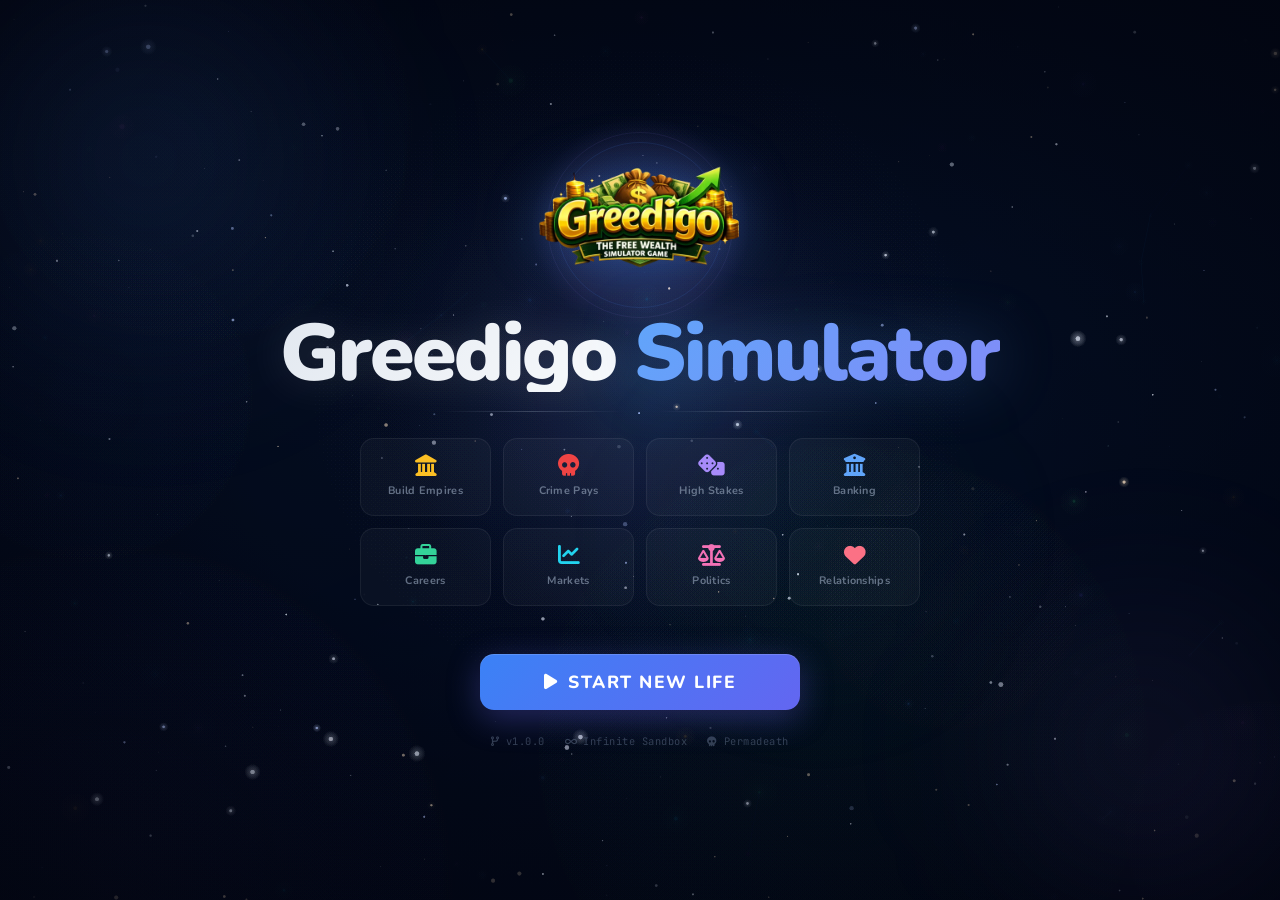
==== index.html @ c7326b51 "Add files via upload" ====
<!doctype html>
<html lang="en">
  <head>
    <meta charset="UTF-8" />
    <meta name="viewport" content="width=device-width, initial-scale=1.0" />
    <title>Greedigo: The Free Wealth Simulator Game</title>
    <meta
      name="description"
      content="The Free Wealth Simulator Game. Start at 18, build wealth through careers, crime, markets, and startups. Trade stocks, run for senator, gamble at the casino — all free in your browser."
    />
    <meta
      name="keywords"
      content="life simulator, free browser game, wealth building game, career simulator, crime game, casino game, stock trading game, tycoon game, text game"
    />
    <meta name="author" content="The Choice Engine Studios" />
    <meta name="robots" content="index, follow" />
    <link rel="icon" href="logo.png" type="image/png" />
    <link rel="apple-touch-icon" href="logo.png" />

    <!-- Open Graph -->
    <meta
      property="og:title"
      content="Greedigo: The Free Wealth Simulator Game"
    />
    <meta
      property="og:description"
      content="You are 18 years old with 500$. Can you find a way to retire rich?"
    />
    <meta property="og:type" content="website" />
    <meta property="og:image" content="logo.png" />
    <meta property="og:site_name" content="Greedigo" />
    <meta property="og:url" content="https://greedigo.com/" />

    <!-- Twitter Card -->
    <meta name="twitter:card" content="summary_large_image" />
    <meta
      name="twitter:title"
      content="Greedigo: The Free Wealth Simulator Game"
    />
    <meta
      name="twitter:description"
      content="You are 18 years old with 500$. Can you find a way to retire rich?"
    />
    <meta name="twitter:image" content="logo.png" />

    <link
      href="https://fonts.googleapis.com/css2?family=Nunito:wght@400;600;700;800;900&family=JetBrains+Mono:wght@400;700&display=swap"
      rel="stylesheet"
    />
    <link
      rel="stylesheet"
      href="https://cdnjs.cloudflare.com/ajax/libs/font-awesome/6.4.0/css/all.min.css"
    />
    <link rel="stylesheet" href="style.css" />
  </head>
  <body>
    <noscript>
      <div
        style="
          text-align: center;
          padding: 60px 20px;
          color: #e2e8f0;
          font-family: sans-serif;
          background: #080c16;
          min-height: 100vh;
        "
      >
        <h1>Greedigo: The Free Wealth Simulator Game</h1>
        <p style="margin-top: 16px; color: #94a3b8">
          This game requires JavaScript to run. Please enable JavaScript in your
          browser settings.
        </p>
      </div>
    </noscript>
    <canvas id="bg-canvas"></canvas>
    <div class="toast-container" id="toast-container"></div>

    <!-- ═══════════════ CINEMATIC TITLE SCREEN ═══════════════ -->
    <div id="title-screen" class="title-screen">
      <canvas id="title-particles"></canvas>
      <div class="title-vignette"></div>
      <div class="title-scanlines"></div>

      <!-- Ambient glow orbs -->
      <div class="title-orb orb-1"></div>
      <div class="title-orb orb-2"></div>
      <div class="title-orb orb-3"></div>

      <div class="title-content">
        <!-- Logo -->
        <div class="title-logo-wrap">
          <div class="title-logo-container">
            <div class="title-logo-glow"></div>
            <img src="logo.png" alt="Greedigo" class="title-logo-img" />
            <div class="title-logo-ring"></div>
            <div class="title-logo-ring ring-2"></div>
          </div>
        </div>

        <!-- Title -->
        <h1 class="title-main">
          <span class="title-word title-word-1">Greedigo</span>
          <span class="title-word title-word-2">Simulator</span>
        </h1>

        <!-- Tagline -->
        <div class="title-tagline-wrap">
          <div class="title-tagline-line"></div>
          <p class="title-tagline" id="title-tagline"></p>
          <div class="title-tagline-line"></div>
        </div>

        <!-- Animated feature showcase -->
        <div class="title-showcase" id="title-showcase">
          <div class="showcase-card sc-wealth">
            <i class="fa-solid fa-landmark"></i>
            <span>Build Empires</span>
          </div>
          <div class="showcase-card sc-crime">
            <i class="fa-solid fa-skull"></i>
            <span>Crime Pays</span>
          </div>
          <div class="showcase-card sc-casino">
            <i class="fa-solid fa-dice"></i>
            <span>High Stakes</span>
          </div>
          <div class="showcase-card sc-bank">
            <i class="fa-solid fa-building-columns"></i>
            <span>Banking</span>
          </div>
          <div class="showcase-card sc-career">
            <i class="fa-solid fa-briefcase"></i>
            <span>Careers</span>
          </div>
          <div class="showcase-card sc-market">
            <i class="fa-solid fa-chart-line"></i>
            <span>Markets</span>
          </div>
          <div class="showcase-card sc-politics">
            <i class="fa-solid fa-scale-balanced"></i>
            <span>Politics</span>
          </div>
          <div class="showcase-card sc-social">
            <i class="fa-solid fa-heart"></i>
            <span>Relationships</span>
          </div>
        </div>

        <!-- Hook line -->
        <p class="title-hook" id="title-desc"></p>

        <!-- Menu buttons -->
        <div class="title-menu" id="title-menu">
          <button class="btn-title-start" onclick="titleScreen.startNewLife()">
            <span class="btn-title-bg"></span>
            <i class="fa-solid fa-play"></i>
            <span>START NEW LIFE</span>
          </button>
          <button
            class="btn-title-continue"
            id="btn-continue"
            onclick="titleScreen.continueGame()"
            style="display: none"
          >
            <i class="fa-solid fa-rotate-right"></i>
            <span>CONTINUE LIFE</span>
          </button>
        </div>

        <!-- Footer -->
        <div class="title-footer-info">
          <span class="title-ver"
            ><i class="fa-solid fa-code-branch"></i> v1.0.0</span
          >
          <span class="title-ver"
            ><i class="fa-solid fa-infinity"></i> Infinite Sandbox</span
          >
          <span class="title-ver"
            ><i class="fa-solid fa-skull"></i> Permadeath</span
          >
        </div>
      </div>
    </div>

    <!-- ═══════════════ CHARACTER CREATION ═══════════════ -->
    <div
      id="character-creation"
      class="char-creation-screen"
      style="display: none"
    >
      <div class="char-creation-container">
        <div class="char-header">
          <img src="logo.png" alt="Greedigo" class="char-logo" />
          <h1>Create Your Character</h1>
          <p>
            Choose your name and the country you'll grow up in. Each country
            shapes your journey.
          </p>
        </div>

        <div class="char-form">
          <!-- Name Input -->
          <div class="char-field">
            <label for="char-name"
              ><i class="fa-solid fa-user"></i> Your Name</label
            >
            <input
              type="text"
              id="char-name"
              placeholder="Enter your name..."
              maxlength="24"
              autocomplete="off"
              oninput="charCreation.checkReady()"
            />
          </div>

          <!-- Country Selection -->
          <div class="char-field">
            <label><i class="fa-solid fa-globe"></i> Country</label>
            <div class="country-search-wrap">
              <i class="fa-solid fa-magnifying-glass country-search-icon"></i>
              <input
                type="text"
                id="country-search"
                placeholder="Search 193 countries..."
                autocomplete="off"
                oninput="charCreation.filterCountries(this.value)"
              />
              <button
                class="btn btn-outline btn-sm"
                id="btn-random-country"
                style="color: red; padding: 15px 8px !important;"
                onclick="charCreation.randomizeCountry()"
                title="Pick a random country"
              >
                <i class="fa-solid fa-dice"></i>
              </button>
            </div>
            <div class="country-list-container">
              <div class="country-list" id="country-list"></div>
            </div>
          </div>

          <!-- Country Details -->
          <div
            class="country-details"
            id="country-details"
            style="display: none"
          ></div>
        </div>

        <button
          class="btn btn-primary char-begin-btn"
          id="btn-begin"
          disabled
          onclick="charCreation.start()"
        >
          <i class="fa-solid fa-play"></i> Begin Life
        </button>
      </div>
    </div>

    <div class="app-shell" style="display: none" id="app-shell">
      <div class="app-container">
        <aside class="sidebar">
          <div class="brand">
            <img src="logo.png" alt="Greedigo" class="brand-logo" />
            <div>
              <h1>GREEDIGO</h1>
              <p>The Free Wealth Simulator Game</p>
            </div>
          </div>

          <div class="player-identity">
            <div class="player-name-row">
              <i class="fa-solid fa-user"></i>
              <span id="hud-player-name">Player</span>
            </div>
            <div class="player-country-row">
              <span id="hud-player-country">Select a country</span>
            </div>
            <div class="player-traits" id="hud-country-traits"></div>
          </div>

          <div class="stats-grid">
            <div class="stat-row hero">
              <span class="label">NET WORTH</span>
              <span class="value">$<span id="stat-networth">0</span></span>
            </div>
            <div class="stat-row">
              <span class="label">LIQUID CASH</span>
              <span class="mono-strong">$<span id="stat-cash">0</span></span>
            </div>

            <div class="stat-row">
              <span class="label">PLAYER</span>
              <span class="value" id="stat-player-name">Player</span>
            </div>

            <div class="econ-widget">
              <div class="stat-row econ-row">
                <span class="label">INFLATION</span>
                <span class="value econ-value">2.0%</span>
              </div>
              <div class="stat-row econ-row">
                <span class="label">RATES</span>
                <span class="value econ-value">5.2%</span>
              </div>
            </div>

            <button class="btn btn-outline btn-save" onclick="game.saveGame()">
              <i class="fa-solid fa-floppy-disk"></i> Save Game
            </button>
          </div>

          <div class="stat-bars">
            <div class="bar-group">
              <div class="bar-label">
                <span>Health</span><span id="val-health">100%</span>
              </div>
              <div class="progress-bg">
                <div class="progress-fill fill-health" id="bar-health"></div>
              </div>
            </div>
            <div class="bar-group">
              <div class="bar-label">
                <span>Energy</span><span id="val-energy">100%</span>
              </div>
              <div class="progress-bg">
                <div class="progress-fill fill-energy" id="bar-energy"></div>
              </div>
            </div>
            <div class="bar-group">
              <div class="bar-label">
                <span>Happiness</span><span id="val-happiness">50%</span>
              </div>
              <div class="progress-bg">
                <div
                  class="progress-fill fill-happiness"
                  id="bar-happiness"
                ></div>
              </div>
            </div>
            <div class="bar-group smarts-highlight">
              <div class="bar-label">
                <span><i class="fa-solid fa-brain"></i> Smarts</span
                ><span id="val-smarts">10</span>
              </div>
              <div class="progress-bg">
                <div class="progress-fill fill-smarts" id="bar-smarts"></div>
              </div>
              <div class="smarts-iq" id="smarts-iq">IQ: ~100</div>
            </div>
          </div>

          <div class="risk-hud">
            <div class="hud-title">
              <i class="fa-solid fa-heart-pulse"></i> Life Status
            </div>
            <div class="hud-row metric-major">
              <span
                ><i class="fa-solid fa-skull-crossbones"></i> Death Risk</span
              ><span id="hud-death-risk">0%</span>
            </div>
            <div class="hud-row metric-major">
              <span><i class="fa-solid fa-fire"></i> Burnout</span
              ><span id="hud-burnout">0%</span>
            </div>
            <div class="hud-row">
              <span><i class="fa-solid fa-gavel"></i> Legal</span
              ><span id="hud-legal-trend">Clean</span>
            </div>
            <div class="hud-row">
              <span><i class="fa-solid fa-trophy"></i> Legend</span
              ><span id="hud-legend-score">0</span>
            </div>
            <div class="hud-row">
              <span><i class="fa-solid fa-bolt"></i> Streak</span
              ><span id="hud-action-streak">0</span>
            </div>
            <div class="hud-title" style="margin-top: 10px">
              <i class="fa-solid fa-receipt"></i> Monthly Budget
            </div>
            <div class="hud-row">
              <span><i class="fa-solid fa-sack-dollar"></i> Income</span
              ><span id="hud-monthly-income">$0</span>
            </div>
            <div class="hud-row">
              <span><i class="fa-solid fa-landmark"></i> Taxes</span
              ><span id="hud-monthly-tax">$0</span>
            </div>
            <div class="hud-row">
              <span><i class="fa-solid fa-house"></i> Living Costs</span
              ><span id="hud-monthly-living">$0</span>
            </div>
            <div class="hud-row">
              <span><i class="fa-solid fa-credit-card"></i> Total Expenses</span
              ><span id="hud-monthly-expenses">$0</span>
            </div>
            <div class="hud-row metric-major">
              <span><i class="fa-solid fa-chart-line"></i> Net Cashflow</span
              ><span id="hud-monthly-net">$0</span>
            </div>
          </div>

          <div class="life-snapshot" id="life-snapshot">
            <div class="hud-title"><i class="fa-solid fa-users"></i> Life</div>
            <div class="hud-row">
              <span><i class="fa-solid fa-heart"></i> Partner</span
              ><span id="hud-partner">Single</span>
            </div>
            <div class="hud-row">
              <span><i class="fa-solid fa-baby"></i> Kids</span
              ><span id="hud-kids">0</span>
            </div>
            <div class="hud-row">
              <span><i class="fa-solid fa-paw"></i> Pets</span
              ><span id="hud-pets">0</span>
            </div>
          </div>

          <div class="age-display">Age: <span id="stat-age">18</span></div>
        </aside>

        <main class="main-area">
          <!-- ═══ Mobile Top Bar ═══ -->
          <div class="mobile-top-bar" id="mobile-top-bar">
            <button class="mtb-btn" onclick="app.toggleMobileNav()">
              <i class="fa-solid fa-bars" id="mobile-nav-icon"></i>
            </button>
            <div class="mtb-info">
              <span class="mtb-name" id="mtb-name">Player</span>
              <span class="mtb-dot">&middot;</span>
              <span class="mtb-age" id="mtb-age">Age 18</span>
              <span class="mtb-dot">&middot;</span>
              <span class="mtb-nw" id="mtb-nw">$0</span>
            </div>
            <button
              class="mtb-btn"
              id="mtb-stats-btn"
              onclick="app.toggleMobileStats()"
            >
              <i class="fa-solid fa-chart-simple" id="mtb-stats-icon"></i>
            </button>
          </div>
          <!-- ═══ Mobile Stats Panel (collapsible) ═══ -->
          <div class="mobile-stats-panel" id="mobile-stats-panel">
            <div class="msp-inner">
              <div class="msp-bars">
                <div class="msp-bar-group">
                  <div class="msp-bar-head">
                    <span>HP</span><span id="msp-hp">100</span>
                  </div>
                  <div class="msp-track">
                    <div
                      class="msp-fill msp-hp"
                      id="msp-bar-hp"
                      style="width: 100%"
                    ></div>
                  </div>
                </div>
                <div class="msp-bar-group">
                  <div class="msp-bar-head">
                    <span>NRG</span><span id="msp-nrg">100</span>
                  </div>
                  <div class="msp-track">
                    <div
                      class="msp-fill msp-nrg"
                      id="msp-bar-nrg"
                      style="width: 100%"
                    ></div>
                  </div>
                </div>
                <div class="msp-bar-group">
                  <div class="msp-bar-head">
                    <span>JOY</span><span id="msp-joy">50</span>
                  </div>
                  <div class="msp-track">
                    <div
                      class="msp-fill msp-joy"
                      id="msp-bar-joy"
                      style="width: 50%"
                    ></div>
                  </div>
                </div>
                <div class="msp-bar-group">
                  <div class="msp-bar-head">
                    <span>IQ</span><span id="msp-iq">10</span>
                  </div>
                  <div class="msp-track">
                    <div
                      class="msp-fill msp-iq"
                      id="msp-bar-iq"
                      style="width: 10%"
                    ></div>
                  </div>
                </div>
              </div>
              <div class="msp-identity">
                <span class="msp-player-name" id="msp-player-name">Player</span>
                <span class="msp-player-country" id="msp-player-country"></span>
              </div>
              <div class="msp-chips">
                <span class="msp-chip"
                  ><i class="fa-solid fa-wallet"></i>
                  <b id="msp-cash">$0</b></span
                >
                <span class="msp-chip msp-warn"
                  ><i class="fa-solid fa-skull-crossbones"></i>
                  <b id="msp-risk">0%</b></span
                >
                <span class="msp-chip"
                  ><i class="fa-solid fa-fire"></i>
                  <b id="msp-burn">0%</b></span
                >
                <span class="msp-chip"
                  ><i class="fa-solid fa-heart"></i>
                  <b id="msp-partner">Single</b></span
                >
              </div>
              <div class="msp-foot">
                <button class="msp-save" onclick="game.saveGame()">
                  <i class="fa-solid fa-floppy-disk"></i> Save Game
                </button>
              </div>
            </div>
          </div>
          <div
            class="mobile-nav-overlay"
            id="mobile-nav-overlay"
            onclick="app.closeMobileNav()"
          ></div>
          <nav class="nav-tabs" id="nav-tabs">
            <div class="nav-close-btn" onclick="app.closeMobileNav()">
              <i class="fa-solid fa-xmark"></i>
            </div>
            <div class="nav-item active" onclick="app.setView('career')">
              <i class="fa-solid fa-briefcase"></i> Career
            </div>
            <div class="nav-item" onclick="app.setView('hustles')">
              <i class="fa-solid fa-bolt"></i> Hustles
            </div>
            <div class="nav-item" onclick="app.setView('business')">
              <i class="fa-solid fa-building"></i> Business
            </div>
            <div class="nav-item" onclick="app.setView('market')">
              <i class="fa-solid fa-chart-line"></i> Market
            </div>
            <div class="nav-item" onclick="app.setView('wealth')">
              <i class="fa-solid fa-landmark"></i> Wealth
            </div>
            <div class="nav-item" onclick="app.setView('bank')">
              <i class="fa-solid fa-building-columns"></i> Bank
            </div>
            <div class="nav-item" onclick="app.setView('lifestyle')">
              <i class="fa-solid fa-house-chimney"></i> Lifestyle
            </div>
            <div class="nav-item" onclick="app.setView('wellness')">
              <i class="fa-solid fa-spa"></i> Health
            </div>
            <div class="nav-item" onclick="app.setView('travel')">
              <i class="fa-solid fa-plane-departure"></i> Travel
            </div>
            <div class="nav-item" onclick="app.setView('crime')">
              <i class="fa-solid fa-mask"></i> Crime
            </div>
            <div class="nav-item" onclick="app.setView('relationships')">
              <i class="fa-solid fa-heart"></i> Social
            </div>
            <div class="nav-item" onclick="app.setView('casino')">
              <i class="fa-solid fa-dice"></i> Casino
            </div>
            <div class="nav-item" onclick="app.setView('politics')">
              <i class="fa-solid fa-scale-balanced"></i> Politics
            </div>
            <div class="nav-item" onclick="app.setView('pastlives')">
              <i class="fa-solid fa-skull"></i> Past Lives
            </div>
            <div
              class="nav-item nav-save-item"
              onclick="
                game.saveGame();
                app.closeMobileNav();
              "
            >
              <i class="fa-solid fa-floppy-disk"></i> Save Game
            </div>
            <div
              class="nav-item nav-save-item"
              onclick="
                game.exportSave();
                app.closeMobileNav();
              "
            >
              <i class="fa-solid fa-download"></i> Export Save
            </div>
            <div
              class="nav-item nav-save-item"
              onclick="
                game.importSave();
                app.closeMobileNav();
              "
            >
              <i class="fa-solid fa-upload"></i> Import Save
            </div>
          </nav>

          <div id="view-career" class="view-container active">
            <div class="section-title">
              <i class="fa-solid fa-user-tie"></i> Career & Education
            </div>

            <div class="card panel-current-job" id="current-job-panel"></div>

            <div class="grid-cards" id="edu-list"></div>

            <h3 class="section-subtitle">Job Listings</h3>
            <div class="grid-cards" id="job-list"></div>
          </div>

          <div id="view-business" class="view-container">
            <div class="section-title">
              <i class="fa-solid fa-rocket"></i> Business Empire
            </div>

            <!-- Business Dashboard -->
            <div class="biz-overview">
              <div class="biz-overview-stat">
                <i class="fa-solid fa-building"></i>
                <div>
                  <span class="biz-ov-value" id="biz-count">0</span
                  ><span class="biz-ov-label">Companies</span>
                </div>
              </div>
              <div class="biz-overview-stat">
                <i class="fa-solid fa-chart-line"></i>
                <div>
                  <span class="biz-ov-value" id="biz-total-val">$0</span
                  ><span class="biz-ov-label">Total Value</span>
                </div>
              </div>
              <div class="biz-overview-stat">
                <i class="fa-solid fa-people-group"></i>
                <div>
                  <span class="biz-ov-value" id="biz-employees">0</span
                  ><span class="biz-ov-label">Employees</span>
                </div>
              </div>
              <div class="biz-overview-stat">
                <i class="fa-solid fa-money-bill-trend-up"></i>
                <div>
                  <span class="biz-ov-value" id="biz-net">$0</span
                  ><span class="biz-ov-label">Monthly P/L</span>
                </div>
              </div>
            </div>
            <div id="biz-dashboard"></div>

            <!-- Launch New Startup -->
            <div class="biz-launch-section">
              <h3 class="section-subtitle">
                <i class="fa-solid fa-plus-circle"></i> Launch a New Company
              </h3>
              <p class="biz-launch-desc">
                Pick an industry to start a company. <b>E-Commerce ($4K)</b> and
                <b>EdTech ($5K)</b> are easiest to start. Hire Developers first,
                then Sales once you have features built!
              </p>
              <div class="biz-type-grid" id="startup-type-grid"></div>
            </div>

            <!-- Active Startups -->
            <h3
              class="section-subtitle"
              id="active-startups-title"
              style="display: none"
            >
              <i class="fa-solid fa-building"></i> Your Companies
            </h3>
            <div class="grid-cards" id="startup-list"></div>
          </div>

          <div id="view-hustles" class="view-container">
            <div class="section-title">
              <i class="fa-solid fa-bolt"></i> Side Hustles & Creator Economy
            </div>

            <h3 class="section-subtitle">Active Side Hustle</h3>
            <div class="grid-cards" id="hustle-list"></div>

            <h3 class="section-subtitle">High-Ticket Contracts</h3>
            <div class="grid-cards" id="contract-list"></div>

            <h3 class="section-subtitle">Creator Channels</h3>
            <div class="grid-cards" id="creator-list"></div>
          </div>

          <div id="view-market" class="view-container">
            <div class="section-title">
              <i class="fa-solid fa-arrow-trend-up"></i> Global Markets
            </div>

            <div class="chart-box">
              <canvas id="market-chart"></canvas>
            </div>

            <div class="grid-cards" id="market-list"></div>
          </div>

          <div id="view-lifestyle" class="view-container">
            <div class="section-title">
              <i class="fa-solid fa-cart-shopping"></i> Inventory & Shop
            </div>
            <div class="grid-cards inventory-block" id="inventory-list"></div>

            <h3 class="section-subtitle">Purchase Assets</h3>
            <div class="grid-cards" id="shop-list"></div>
          </div>

          <div id="view-wellness" class="view-container">
            <div class="section-title">
              <i class="fa-solid fa-spa"></i> Health & Wellness
            </div>

            <div class="card" id="wellness-overview"></div>

            <h3 class="section-subtitle">Activities</h3>
            <div class="grid-cards" id="wellness-activities"></div>
          </div>

          <div id="view-travel" class="view-container">
            <div class="section-title">
              <i class="fa-solid fa-plane-departure"></i> Travel & Migration
            </div>
            <div id="travel-panel"></div>
          </div>

          <div id="view-wealth" class="view-container">
            <div class="section-title">
              <i class="fa-solid fa-landmark"></i> Wealth Engines
            </div>

            <div class="card" id="passive-preview"></div>

            <h3 class="section-subtitle">Franchise Portfolio</h3>
            <div class="grid-cards" id="franchise-list"></div>

            <h3 class="section-subtitle">Real Estate</h3>
            <div class="grid-cards" id="property-list"></div>

            <h3 class="section-subtitle">Bond Desk</h3>
            <div class="grid-cards" id="bond-list"></div>

            <h3 class="section-subtitle">Dividend Vault</h3>
            <div class="grid-cards" id="dividend-list"></div>
          </div>

          <div id="view-bank" class="view-container">
            <div class="section-title">
              <i class="fa-solid fa-building-columns"></i> Banking
            </div>

            <div class="card" id="bank-overview"></div>

            <h3 class="section-subtitle">Your Accounts</h3>
            <div class="grid-cards" id="bank-accounts"></div>

            <h3 class="section-subtitle">Credit Card</h3>
            <div class="grid-cards" id="bank-credit"></div>

            <h3 class="section-subtitle">Loans & Savings</h3>
            <div class="grid-cards" id="bank-loan-offers"></div>

            <div class="grid-cards" id="bank-active-loans"></div>
          </div>

          <div id="view-crime" class="view-container">
            <div class="section-title">
              <i class="fa-solid fa-skull"></i> The Underworld
            </div>

            <div class="crime-dashboard">
              <div class="card crime-stat-card">
                <div class="crime-stat-title">WANTED LEVEL</div>
                <div class="progress-bg heat-meter">
                  <div class="progress-fill" id="meter-heat"></div>
                </div>
                <div class="heat-actions">
                  <span id="heat-label">Low Heat</span>
                  <button
                    class="btn btn-outline heat-btn"
                    onclick="game.launderHeat()"
                  >
                    Launder ($1k)
                  </button>
                </div>
              </div>
              <div class="card crime-stat-card">
                <div class="crime-stat-title">STREET REP</div>
                <div class="rep-value" id="stat-rep">0</div>
                <div class="rep-subtitle">
                  Level <span id="rep-level">1</span> Thug
                </div>
              </div>
            </div>

            <div class="crime-warning">
              <i class="fa-solid fa-triangle-exclamation"></i>
              <strong>Risk Factor:</strong> Higher Rep unlocks better jobs.
              Higher Heat increases jail time and bust chance.
            </div>

            <h3 class="section-subtitle tight">Criminal Operations</h3>
            <div class="grid-cards" id="crime-list"></div>
          </div>

          <div id="view-casino" class="view-container">
            <div class="section-title">
              <i class="fa-solid fa-dice"></i> High Stakes Casino
            </div>
            <div class="card casino-hero" id="casino-stat-card">
              <div class="card-header casino-hero-head">
                <div>
                  <h3>VIP Lounge</h3>
                  <p class="casino-hero-text">
                    Professional-grade bankroll control. Read volatility before
                    placing each hand.
                  </p>
                </div>
                <span class="tag safe" id="casino-lifetime-net">+$0</span>
              </div>

              <div class="casino-kpi-grid">
                <div class="casino-kpi-card">
                  <span class="casino-kpi-label">Total Bets</span>
                  <span class="casino-kpi-value" id="casino-total-bets">0</span>
                </div>
                <div class="casino-kpi-card">
                  <span class="casino-kpi-label">Win Rate</span>
                  <span class="casino-kpi-value" id="casino-win-rate">0%</span>
                </div>
                <div class="casino-kpi-card">
                  <span class="casino-kpi-label">Current Streak</span>
                  <span class="casino-kpi-value" id="casino-streak">Cold</span>
                </div>
                <div class="casino-kpi-card">
                  <span class="casino-kpi-label">Best Payout</span>
                  <span class="casino-kpi-value" id="casino-best-payout"
                    >$0</span
                  >
                </div>
              </div>
            </div>

            <div class="casino-meta-grid">
              <div class="card casino-intel" id="casino-intel-card"></div>
              <div class="card casino-recent" id="casino-recent-card">
                <div class="card-header">
                  <h3>Recent Outcomes</h3>
                  <span class="tag" id="casino-last-outcome">No hands yet</span>
                </div>
                <div class="casino-recent-list" id="casino-recent-list"></div>
              </div>
            </div>

            <div class="grid-cards" id="casino-games-list"></div>
          </div>

          <div id="view-relationships" class="view-container">
            <div class="section-title">
              <i class="fa-solid fa-heart"></i> Relationships & Family
            </div>

            <div class="card" id="relationship-status-card"></div>

            <h3 class="section-subtitle">Dating Pool</h3>
            <div class="grid-cards" id="dating-pool"></div>

            <div class="card" id="marriage-panel" style="display: none"></div>

            <h3 class="section-subtitle">Children</h3>
            <div class="grid-cards" id="children-list"></div>

            <h3 class="section-subtitle">
              <i class="fa-solid fa-paw"></i> Pets
            </h3>
            <div class="grid-cards" id="pet-list"></div>
            <div class="grid-cards" id="pet-shop"></div>
          </div>

          <div id="view-prison" class="view-container">
            <div class="section-title">
              <i class="fa-solid fa-handcuffs"></i> Federal Prison
            </div>

            <div class="card" id="prison-status-card"></div>

            <h3 class="section-subtitle">Daily Actions</h3>
            <div class="grid-cards" id="prison-actions"></div>
          </div>

          <div id="view-politics" class="view-container">
            <div class="section-title">
              <i class="fa-solid fa-scale-balanced"></i> Political Career
            </div>
            <div
              class="card"
              id="politics-dashboard"
              style="margin-bottom: 20px"
            ></div>
            <h3 class="section-subtitle">Campaign Trail</h3>
            <div class="grid-cards" id="politics-roles-list"></div>
          </div>

          <div id="view-pastlives" class="view-container">
            <div class="section-title">
              <i class="fa-solid fa-skull"></i> Past Lives
            </div>
            <p
              style="
                color: var(--text-muted);
                font-size: 0.88rem;
                margin-bottom: 16px;
              "
            >
              A record of all your previous lives — how you lived, and how you
              died.
            </p>
            <div id="past-lives-list"></div>
          </div>

          <div id="view-ending" class="view-container">
            <div class="section-title">
              <i class="fa-solid fa-hourglass-end"></i> Timeline Ending
            </div>
            <div class="ending-panel" id="ending-panel"></div>
          </div>

          <div class="control-bar">
            <div class="control-left">
              <div class="log-feed">
                <i class="fa-solid fa-terminal terminal-icon"></i>
                <span class="log-latest" id="log-latest"
                  >System Online. Market awaiting data...</span
                >
              </div>
            </div>
            <div class="control-center">
              <div class="speed-controls">
                <button
                  class="btn btn-outline speed-btn active"
                  id="speed-1"
                  onclick="game.setFastForward(1)"
                >
                  1m
                </button>
                <button
                  class="btn btn-outline speed-btn"
                  id="speed-6"
                  onclick="game.setFastForward(6)"
                >
                  6m
                </button>
                <button
                  class="btn btn-outline speed-btn"
                  id="speed-12"
                  onclick="game.setFastForward(12)"
                >
                  12m
                </button>
              </div>
            </div>
            <div class="control-right">
              <button
                class="next-month-btn"
                id="main-advance-btn"
                onclick="game.advanceBySpeed()"
              >
                <i class="fa-solid fa-forward"></i>
                <span id="advance-btn-label">+1 Month</span>
              </button>
            </div>
          </div>
        </main>
      </div>
    </div>

    <div id="modal-overlay" class="modal-overlay">
      <div class="modal-content">
        <div class="modal-header">
          <h2 id="modal-title">Title</h2>
        </div>
        <p id="modal-desc" class="modal-desc">Description...</p>
        <div id="modal-actions"></div>
      </div>
    </div>

    <script src="script.js"></script>
  </body>
</html>
---- style.css ----
﻿:root {
  --bg-0: #080c16;
  --bg-1: #0d1225;
  --bg-2: #151c35;
  --bg-3: #1c2545;
  --realism-x: 50%;
  --realism-y: 50%;
  --ui-tilt-x: 0.5;
  --ui-tilt-y: 0.5;
  --risk-intensity: 0.12;
  --wealth-intensity: 0.08;
  --panel: rgba(13, 18, 37, 0.82);
  --panel-2: rgba(21, 28, 53, 0.92);
  --line: rgba(130, 160, 220, 0.08);
  --line-strong: rgba(130, 160, 220, 0.15);
  --text-main: #e8edf5;
  --text-muted: #7b8baa;
  --text-dim: #4a577a;
  --blue: #4f8fff;
  --cyan: #22d3ee;
  --green: #34d399;
  --amber: #fbbf24;
  --red: #f87171;
  --purple: #a78bfa;
  --pink: #f472b6;
  --font-ui: "Nunito", sans-serif;
  --font-mono: "JetBrains Mono", monospace;
  --shadow-soft: 0 4px 20px rgba(0, 0, 0, 0.25);
  --shadow-lift: 0 12px 40px -8px rgba(0, 0, 0, 0.45);
  --border-dim: rgba(130, 160, 220, 0.06);
  --border-bright: rgba(130, 160, 220, 0.12);
  --border-light: rgba(130, 160, 220, 0.1);
  --text-main-legacy: #e2e8f0;
  --accent-blue: #60a5fa;
  --accent-green: #4ade80;
  --accent-red: #f87171;
  --accent-amber: #fbbf24;
  --accent-cyan: #22d3ee;
  --accent-purple: #c084fc;
  --ui-radius: 16px;
  --glass: rgba(13, 18, 37, 0.65);
  --glass-border: rgba(130, 160, 220, 0.1);
  --glass-blur: 20px;
}

* {
  box-sizing: border-box;
  margin: 0;
  padding: 0;
}
html,
body {
  width: 100%;
  height: 100%;
}

body.tension-mid {
  filter: saturate(1.08) contrast(1.06);
}
body.tension-high {
  filter: saturate(1.16) contrast(1.1);
}
body.tension-critical {
  filter: saturate(1.24) contrast(1.16);
}

body {
  font-family: var(--font-ui);
  color: var(--text-main);
  background: var(--bg-0);
  overflow: hidden;
  font-size: 14px;
  line-height: 1.5;
  -webkit-font-smoothing: antialiased;
  text-rendering: optimizeLegibility;
}

body::before {
  content: "";
  position: fixed;
  inset: 0;
  z-index: 0;
  pointer-events: none;
  background:
    radial-gradient(
      ellipse 800px 600px at 15% 20%,
      rgba(79, 143, 255, 0.06),
      transparent 70%
    ),
    radial-gradient(
      ellipse 600px 500px at 85% 75%,
      rgba(167, 139, 250, 0.05),
      transparent 70%
    ),
    radial-gradient(
      ellipse 700px 400px at 50% 90%,
      rgba(52, 211, 153, 0.04),
      transparent 70%
    );
  animation: meshFloat 20s ease-in-out infinite;
}
@keyframes meshFloat {
  0%,
  100% {
    opacity: 1;
  }
  50% {
    opacity: 0.7;
  }
}

.app-shell::before {
  content: "";
  position: fixed;
  inset: 0;
  pointer-events: none;
  z-index: 0;
  opacity: 0;
  transition: opacity 0.28s ease;
}

body.ui-decay-mild .app-shell::before {
  opacity: 0.2;
  background: radial-gradient(
    1000px 620px at 15% 115%,
    rgba(251, 191, 36, 0.1),
    transparent 68%
  );
}
body.ui-decay-high .app-shell::before {
  opacity: 0.28;
  background:
    radial-gradient(
      1050px 680px at -5% 115%,
      rgba(248, 113, 113, 0.2),
      transparent 70%
    ),
    linear-gradient(180deg, rgba(18, 10, 14, 0.18), transparent 40%);
}
body.ui-decay-critical .app-shell::before {
  opacity: 0.42;
  background:
    radial-gradient(
      1100px 700px at 50% 120%,
      rgba(239, 68, 68, 0.3),
      transparent 72%
    ),
    linear-gradient(180deg, rgba(8, 4, 7, 0.35), rgba(8, 4, 7, 0.05));
}

#bg-canvas {
  position: fixed;
  inset: 0;
  width: 100%;
  height: 100%;
  z-index: 0;
  opacity: 0.5;
  pointer-events: none;
  mix-blend-mode: screen;
  filter: saturate(1.3) contrast(1.1);
}

.app-shell {
  position: relative;
  z-index: 1;
  padding: 10px;
  height: 100%;
}

.app-container {
  display: grid;
  grid-template-columns: 290px 1fr;
  height: 100vh;
  width: 100vw;
  overflow: hidden;
  background: transparent;
  gap: 10px;
  padding: 10px;
  position: relative;
}

/* ── Hide country traits on mobile to prevent clipping ── */
.player-traits,
.player-identity {
  display: none !important;
}
.msp-player-country {
  max-width: 120px;
  overflow: hidden;
  text-overflow: ellipsis;
  white-space: nowrap;
}

body.tension-high .app-container,
body.tension-critical .app-container {
  border-color: rgba(248, 113, 113, 0.6);
  box-shadow:
    0 0 0 1px rgba(248, 113, 113, 0.35) inset,
    0 30px 70px rgba(0, 0, 0, 0.65);
}
body.tension-critical .app-container {
  animation: dangerPulse 1.45s ease-in-out infinite;
}
@keyframes dangerPulse {
  0%,
  100% {
    box-shadow:
      0 0 0 1px rgba(248, 113, 113, 0.25) inset,
      0 30px 80px rgba(0, 0, 0, 0.6);
  }
  50% {
    box-shadow:
      0 0 0 2px rgba(248, 113, 113, 0.5) inset,
      0 30px 80px rgba(0, 0, 0, 0.6),
      0 0 40px rgba(239, 68, 68, 0.15);
  }
}
@keyframes heatPulse {
  0%,
  100% {
    opacity: 1;
  }
  50% {
    opacity: 0.7;
    border-color: rgba(248, 113, 113, 0.4);
  }
}
body.ui-decay-high .app-container {
  filter: saturate(0.9) contrast(1.08);
}
body.ui-decay-critical .app-container {
  filter: saturate(0.78) contrast(1.14) brightness(0.9);
}
body.ui-debt-high .sidebar {
  box-shadow: inset 0 0 0 1px rgba(245, 158, 11, 0.35);
}
body.ui-crime-hot .risk-hud {
  box-shadow:
    inset 0 0 0 1px rgba(248, 113, 113, 0.35),
    0 0 22px rgba(239, 68, 68, 0.22);
}
body.ui-aging .age-display {
  color: #fca5a5;
  text-shadow: 0 0 10px rgba(248, 113, 113, 0.3);
}

/* â•â• GLASS SIDEBAR â•â• */
.sidebar {
  display: flex;
  flex-direction: column;
  background: var(--glass);
  backdrop-filter: blur(var(--glass-blur)) saturate(1.3);
  -webkit-backdrop-filter: blur(var(--glass-blur)) saturate(1.3);
  border-radius: 20px;
  border: 1px solid var(--glass-border);
  overflow-y: auto;
  box-shadow:
    var(--shadow-lift),
    inset 0 1px 0 rgba(255, 255, 255, 0.04);
  position: relative;
}
.sidebar::before {
  content: "";
  position: absolute;
  top: 0;
  left: 0;
  right: 0;
  height: 120px;
  background: linear-gradient(180deg, rgba(79, 143, 255, 0.06), transparent);
  border-radius: 20px 20px 0 0;
  pointer-events: none;
}

.brand {
  display: flex;
  align-items: center;
  gap: 14px;
  padding: 22px 20px;
  background: transparent;
  position: relative;
  z-index: 1;
}
.brand i {
  color: var(--amber);
  font-size: 1.5rem;
  filter: drop-shadow(0 0 8px rgba(251, 191, 36, 0.5));
  transition: transform 0.3s cubic-bezier(0.175, 0.885, 0.32, 1.275);
  animation: gemPulse 3s ease-in-out infinite;
}
.brand-logo {
  width: 66px;
  height: 66px;
  object-fit: contain;
  filter: drop-shadow(0 0 8px rgba(251, 191, 36, 0.5));
  transition: transform 0.3s cubic-bezier(0.175, 0.885, 0.32, 1.275);
  animation: gemPulse 3s ease-in-out infinite;
}
.brand:hover .brand-logo {
  transform: rotate(15deg) scale(1.15);
}
@keyframes gemPulse {
  0%,
  100% {
    filter: drop-shadow(0 0 8px rgba(251, 191, 36, 0.5));
  }
  50% {
    filter: drop-shadow(0 0 16px rgba(251, 191, 36, 0.8));
  }
}
.brand:hover i {
  transform: rotate(15deg) scale(1.15);
}
.brand h1 {
  font-family: var(--font-ui);
  font-weight: 900;
  font-size: 1.2rem;
  letter-spacing: 1px;
  background: linear-gradient(135deg, #fff, #a0b4d0);
  -webkit-background-clip: text;
  -webkit-text-fill-color: transparent;
  background-clip: text;
}
.brand p {
  color: var(--text-muted);
  font-size: 0.75rem;
  font-weight: 600;
  margin-top: 2px;
  letter-spacing: 0.5px;
}

/* â•â• STATS â•â• */
.stats-grid,
.stat-bars {
  display: flex;
  flex-direction: column;
  gap: 8px;
  padding: 10px 14px;
}
.stat-bars {
  border-top: 1px solid var(--line);
}

.stat-row {
  display: flex;
  justify-content: space-between;
  align-items: center;
  padding: 12px 14px;
  border-radius: 12px;
  border: 1px solid var(--border-dim);
  background: rgba(21, 28, 53, 0.5);
  font-family: var(--font-ui);
  margin-bottom: 4px;
  transition: all 0.2s ease;
}
.stat-row:hover {
  background: rgba(21, 28, 53, 0.8);
  border-color: var(--border-bright);
}

.stat-row.hero {
  background: linear-gradient(
    135deg,
    rgba(79, 143, 255, 0.08),
    rgba(167, 139, 250, 0.05)
  );
  padding: 20px;
  border: 1px solid rgba(79, 143, 255, 0.15);
  text-align: center;
  flex-direction: column;
  gap: 6px;
  border-radius: 16px;
}
.stat-row.hero .label {
  font-size: 0.8rem;
  color: var(--text-muted);
  font-weight: 700;
  text-transform: uppercase;
  letter-spacing: 2px;
}
.stat-row.hero .value {
  font-size: 2.6rem;
  font-weight: 900;
  color: var(--text-main);
  text-align: center;
  line-height: 1;
  font-family: var(--font-mono);
  letter-spacing: -1px;
}
.stat-row.hero.networth-rich .value {
  color: var(--green);
  text-shadow: 0 0 30px rgba(52, 211, 153, 0.4);
}
.stat-row.hero.networth-danger .value {
  color: var(--red);
  text-shadow: 0 0 20px rgba(248, 113, 113, 0.3);
}
.stat-row .label {
  color: var(--text-muted);
  font-size: 0.72rem;
  letter-spacing: 0.6px;
  text-transform: uppercase;
}
.stat-row .value {
  color: var(--accent-blue);
  font-weight: 800;
  font-family: var(--font-mono);
}
.mono-strong {
  font-family: var(--font-mono);
  font-weight: 700;
  color: var(--accent-blue);
}
.econ-widget {
  display: none;
  border-radius: 10px;
  border: 1px solid var(--line);
  background: rgba(255, 255, 255, 0.02);
  padding: 8px;
}
.econ-row {
  background: transparent;
  border: 0;
  padding: 2px 1px;
}
.econ-value {
  color: var(--amber) !important;
}

/* â•â• PROGRESS BARS â€” ANIMATED SHIMMER â•â• */
.bar-group {
  display: flex;
  flex-direction: column;
  gap: 5px;
}
.bar-label {
  display: flex;
  justify-content: space-between;
  color: var(--text-muted);
  font-family: var(--font-mono);
  font-size: 0.7rem;
}
.bar-label span:last-child {
  font-size: 0.75rem;
  color: #c8d6f0;
  font-weight: 700;
}

.progress-bg {
  width: 100%;
  height: 12px;
  border-radius: 999px;
  overflow: hidden;
  background: rgba(21, 28, 53, 0.8);
  border: 1px solid var(--border-dim);
  position: relative;
}
.progress-fill {
  height: 100%;
  border-radius: 999px;
  min-width: 8px;
  transition: width 0.5s cubic-bezier(0.16, 1, 0.3, 1);
  position: relative;
  overflow: hidden;
}
.progress-fill::after {
  content: "";
  position: absolute;
  top: 0;
  left: -100%;
  width: 200%;
  height: 100%;
  background: linear-gradient(
    90deg,
    transparent 0%,
    rgba(255, 255, 255, 0.15) 45%,
    rgba(255, 255, 255, 0.3) 50%,
    rgba(255, 255, 255, 0.15) 55%,
    transparent 100%
  );
  animation: shimmer 2.5s ease-in-out infinite;
}
@keyframes shimmer {
  0% {
    transform: translateX(-30%);
  }
  100% {
    transform: translateX(70%);
  }
}

.fill-health {
  background: linear-gradient(90deg, #ef4444, #f97316, #fbbf24);
}
.fill-energy {
  background: linear-gradient(90deg, #f59e0b, #eab308, #84cc16);
}
.fill-happiness {
  background: linear-gradient(90deg, #06b6d4, #38bdf8, #818cf8);
}
.fill-smarts {
  background: linear-gradient(90deg, #3b82f6, #6366f1, #8b5cf6);
}

/* â•â• RISK HUD â•â• */
.risk-hud {
  margin: 8px 12px;
  padding: 14px;
  border-radius: 14px;
  border: 1px solid var(--border-dim);
  background: rgba(21, 28, 53, 0.5);
  backdrop-filter: blur(12px);
  transition: all 0.3s ease;
}
.risk-hud:hover {
  border-color: var(--border-bright);
  background: rgba(21, 28, 53, 0.7);
}
.hud-title {
  font-family: var(--font-mono);
  font-size: 0.7rem;
  text-transform: uppercase;
  letter-spacing: 1.5px;
  color: var(--text-dim);
  margin-bottom: 10px;
  font-weight: 700;
  display: flex;
  align-items: center;
  gap: 6px;
}
.hud-title::before {
  content: "";
  width: 6px;
  height: 6px;
  border-radius: 50%;
  background: var(--green);
  box-shadow: 0 0 8px var(--green);
  animation: statusBlink 2s ease-in-out infinite;
}
@keyframes statusBlink {
  0%,
  100% {
    opacity: 1;
  }
  50% {
    opacity: 0.3;
  }
}
.hud-row {
  display: flex;
  justify-content: space-between;
  align-items: center;
  gap: 8px;
  color: var(--text-muted);
  font-size: 0.78rem;
  padding: 5px 0;
  border-bottom: 1px solid var(--border-dim);
  font-weight: 600;
  transition: color 0.2s ease;
}
.hud-row:hover {
  color: var(--text-main);
}
.hud-row:last-child {
  border-bottom: 0;
}
.hud-row span:last-child {
  font-family: var(--font-mono);
  color: var(--text-main);
  font-weight: 600;
  font-size: 0.75rem;
}
#hud-death-risk,
#hud-burnout {
  font-size: 0.85rem;
  font-weight: 700;
}
.risk-critical {
  color: var(--red) !important;
  font-weight: 800;
  text-shadow: 0 0 8px rgba(248, 113, 113, 0.4);
}

.age-display {
  margin-top: auto;
  border-top: 1px solid var(--line);
  padding: 14px 16px;
  font-family: var(--font-mono);
  color: var(--text-muted);
  text-align: right;
  font-size: 0.85rem;
  letter-spacing: 0.5px;
  background: rgba(0, 0, 0, 0.15);
  border-radius: 0 0 20px 20px;
}

/* â•â• MAIN AREA â•â• */
.main-area {
  display: grid;
  grid-template-columns: 1fr 180px;
  grid-template-rows: 1fr auto;
  overflow: hidden;
  background: var(--glass);
  backdrop-filter: blur(var(--glass-blur)) saturate(1.2);
  -webkit-backdrop-filter: blur(var(--glass-blur)) saturate(1.2);
  border-radius: 20px;
  border: 1px solid var(--glass-border);
  box-shadow: var(--shadow-lift);
  position: relative;
}

/* â•â• NAV TABS â€” GLOWING PILLS â•â• */
.nav-tabs {
  grid-column: 2;
  grid-row: 1 / -1;
  display: flex;
  flex-direction: column;
  gap: 2px;
  padding: 12px 8px;
  border-left: 1px solid var(--line);
  background: rgba(0, 0, 0, 0.12);
  overflow-y: auto;
  overflow-x: hidden;
}
.nav-item {
  display: flex;
  align-items: center;
  gap: 10px;
  padding: 9px 14px;
  border-radius: 10px;
  color: var(--text-dim);
  font-size: 0.78rem;
  font-weight: 700;
  cursor: pointer;
  background: transparent;
  border: 1px solid transparent;
  transition: all 0.25s cubic-bezier(0.16, 1, 0.3, 1);
  position: relative;
  overflow: hidden;
  white-space: nowrap;
}
.nav-item i {
  font-size: 0.85rem;
  transition: transform 0.2s ease;
  width: 18px;
  text-align: center;
  flex-shrink: 0;
}
.nav-item:hover {
  background: rgba(79, 143, 255, 0.06);
  color: var(--text-main);
  border-color: var(--border-dim);
}
.nav-item:hover i {
  transform: scale(1.15);
}
.nav-item.active {
  background: linear-gradient(
    135deg,
    rgba(79, 143, 255, 0.2),
    rgba(99, 102, 241, 0.15)
  );
  color: #fff;
  border-color: rgba(79, 143, 255, 0.3);
  box-shadow:
    0 0 20px rgba(79, 143, 255, 0.15),
    inset 0 1px 0 rgba(255, 255, 255, 0.08);
}
.nav-item.active::before {
  content: "";
  position: absolute;
  left: 0;
  top: 15%;
  bottom: 15%;
  width: 3px;
  background: var(--blue);
  border-radius: 2px;
  box-shadow: 0 0 10px var(--blue);
}
.nav-save-item {
  display: none;
}
.nav-close-btn {
  display: none;
}

/* â•â• VIEW CONTAINERS â•â• */
.view-container {
  grid-column: 1;
  display: none;
  overflow-y: auto;
  padding: 28px;
  background: transparent;
}
.view-container.active {
  display: block;
  animation: viewFadeIn 0.3s ease;
}
@keyframes viewFadeIn {
  from {
    opacity: 0;
    transform: translateY(8px);
  }
  to {
    opacity: 1;
    transform: translateY(0);
  }
}

body.run-ended .nav-tabs {
  border-bottom-color: rgba(248, 113, 113, 0.45);
  background: linear-gradient(
    180deg,
    rgba(38, 12, 19, 0.95),
    rgba(14, 8, 13, 0.94)
  );
}

.section-title {
  display: flex;
  align-items: center;
  gap: 10px;
  margin-bottom: 24px;
  padding-bottom: 12px;
  border-bottom: 1px solid var(--line);
  font-family: var(--font-ui);
  color: var(--text-main);
  font-size: 1.1rem;
  font-weight: 800;
  letter-spacing: 0.5px;
}
.section-title i {
  color: var(--accent-blue);
  font-size: 1rem;
  width: 32px;
  height: 32px;
  display: flex;
  align-items: center;
  justify-content: center;
  background: rgba(79, 143, 255, 0.1);
  border-radius: 8px;
  border: 1px solid rgba(79, 143, 255, 0.15);
}

.section-subtitle {
  margin: 32px 0 16px;
  font-size: 0.95rem;
  color: var(--text-muted);
  font-weight: 700;
  display: flex;
  align-items: center;
  gap: 8px;
}
.section-subtitle::after {
  content: "";
  flex: 1;
  height: 1px;
  background: linear-gradient(90deg, var(--line-strong), transparent);
}
.section-subtitle.tight {
  margin-top: 0;
}

/* â•â• JS DYNAMIC CONTENT HELPERS â•â• */
.panel-header {
  display: flex;
  align-items: flex-start;
  gap: 16px;
  margin-bottom: 24px;
  padding-bottom: 16px;
  border-bottom: 1px solid var(--border-dim);
}
.panel-image {
  flex-shrink: 0;
}
.panel-image img {
  width: 80px;
  height: 60px;
  object-fit: cover;
  border-radius: 8px;
  border: 1px solid var(--border-dim);
}
.panel-title {
  flex: 1;
}
.panel-title h2 {
  font-size: 1.5rem;
  font-weight: 800;
  color: var(--text-main);
  margin-bottom: 4px;
}
.panel-subtitle {
  font-size: 0.95rem;
  color: var(--text-muted);
  font-weight: 600;
}
.stats-grid-2 {
  display: grid;
  grid-template-columns: 1fr 1fr;
  gap: 24px;
  margin-bottom: 24px;
}
.stat-meta-row {
  display: flex;
  justify-content: space-between;
  align-items: center;
  margin-bottom: 8px;
  font-size: 0.85rem;
  font-weight: 700;
  color: var(--text-muted);
}
.stat-note {
  font-size: 0.8rem;
  color: var(--text-dim);
  font-style: italic;
  margin-top: 12px;
}
.action-grid-3 {
  display: grid;
  grid-template-columns: repeat(3, 1fr);
  gap: 12px;
  margin-bottom: 20px;
}
.btn-multiline {
  height: auto;
  min-height: 60px;
  flex-direction: column;
  line-height: 1.3;
  padding: 12px;
}
.btn-multiline span {
  display: block;
}
.btn-subtext {
  font-size: 0.75rem;
  opacity: 0.7;
  font-weight: 500;
  margin-top: 4px;
}
.panel-footer {
  display: flex;
  gap: 12px;
  margin-top: 20px;
  padding-top: 20px;
  border-top: 1px solid var(--border-dim);
}
.empty-state {
  text-align: center;
  padding: 60px 40px;
  border: 1px dashed rgba(130, 160, 220, 0.15);
  border-radius: 20px;
  background: rgba(21, 28, 53, 0.3);
}
.empty-icon {
  font-size: 3rem;
  color: var(--text-dim);
  margin-bottom: 20px;
  transform: rotate(-10deg);
}
.empty-title {
  font-size: 1.25rem;
  font-weight: 800;
  color: var(--text-main);
  margin-bottom: 8px;
}
.empty-desc {
  color: var(--text-muted);
}

/* â•â• CARD GRID â•â• */
.grid-cards {
  display: grid;
  grid-template-columns: repeat(auto-fill, minmax(280px, 1fr));
  gap: 12px;
}
.gallery-dots {
  display: none;
}

/* â•â• GLASSMORPHISM CARDS â•â• */
.card {
  position: relative;
  border-radius: 14px;
  border: 1px solid var(--border-dim);
  background: rgba(21, 28, 53, 0.45);
  backdrop-filter: blur(12px);
  -webkit-backdrop-filter: blur(12px);
  padding: 20px;
  transition: all 0.3s cubic-bezier(0.16, 1, 0.3, 1);
  overflow: hidden;
}
.card::before {
  content: "";
  position: absolute;
  top: 0;
  left: 0;
  right: 0;
  height: 1px;
  background: linear-gradient(
    90deg,
    transparent,
    rgba(255, 255, 255, 0.06),
    transparent
  );
  pointer-events: none;
}
.card:hover {
  transform: translateY(-4px);
  border-color: rgba(79, 143, 255, 0.2);
  background: rgba(21, 28, 53, 0.65);
  box-shadow:
    0 20px 50px -10px rgba(0, 0, 0, 0.4),
    0 0 30px rgba(79, 143, 255, 0.06);
}
.card h3 {
  font-size: 1rem;
  line-height: 1.3;
  font-weight: 800;
  color: var(--text-main);
}
.card p {
  color: var(--text-muted);
  font-size: 0.84rem;
  line-height: 1.6;
}

/* â•â• TAGS â•â• */
.tag {
  border-radius: 8px;
  border: 0;
  font-family: var(--font-mono);
  font-weight: 700;
  font-size: 0.7rem;
  padding: 4px 10px;
  text-transform: uppercase;
  letter-spacing: 0.8px;
}
.tag.safe {
  color: var(--green);
  background: rgba(52, 211, 153, 0.12);
  border: 1px solid rgba(52, 211, 153, 0.2);
}
.tag.risk {
  color: var(--red);
  background: rgba(248, 113, 113, 0.12);
  border: 1px solid rgba(248, 113, 113, 0.2);
}

/* â•â• BUTTONS â€” PREMIUM â•â• */
.btn {
  width: 100%;
  padding: 12px 18px;
  border-radius: 10px;
  border: 1px solid var(--border-bright);
  background: rgba(21, 28, 53, 0.6);
  color: var(--text-main);
  font-family: var(--font-ui);
  font-weight: 700;
  font-size: 0.88rem;
  display: inline-flex;
  align-items: center;
  justify-content: center;
  gap: 8px;
  cursor: pointer;
  transition: all 0.25s cubic-bezier(0.16, 1, 0.3, 1);
  position: relative;
  overflow: hidden;
}
.btn::before {
  content: "";
  position: absolute;
  top: 0;
  left: -100%;
  width: 100%;
  height: 100%;
  background: linear-gradient(
    90deg,
    transparent,
    rgba(255, 255, 255, 0.05),
    transparent
  );
  transition: left 0.5s ease;
}
.btn:hover::before {
  left: 100%;
}
.btn:hover {
  transform: translateY(-2px);
  border-color: rgba(79, 143, 255, 0.3);
  background: rgba(21, 28, 53, 0.8);
  box-shadow:
    0 8px 25px rgba(0, 0, 0, 0.3),
    0 0 15px rgba(79, 143, 255, 0.08);
}
.btn:active {
  transform: translateY(1px);
  box-shadow: none;
}
.btn:disabled,
.btn[disabled] {
  opacity: 0.4;
  cursor: not-allowed;
  background: rgba(21, 28, 53, 0.3);
  border-color: var(--border-dim);
  box-shadow: none;
  transform: none;
}
.btn:disabled::before,
.btn[disabled]::before {
  display: none;
}

.btn-primary {
  background: linear-gradient(135deg, var(--blue), #6366f1);
  border: 1px solid rgba(79, 143, 255, 0.4);
  color: white;
  box-shadow: 0 4px 15px rgba(79, 143, 255, 0.2);
}
.btn-primary:hover {
  background: linear-gradient(135deg, #60a5fa, #818cf8);
  box-shadow: 0 8px 30px rgba(79, 143, 255, 0.35);
  border-color: rgba(96, 165, 250, 0.5);
}
.btn-outline {
  background: rgba(255, 255, 255, 0.02);
  border-color: var(--border-bright);
  color: var(--text-muted);
}
.btn-outline:hover {
  border-color: rgba(130, 160, 220, 0.3);
  background: rgba(255, 255, 255, 0.05);
  color: var(--text-main);
}
.btn-success {
  color: var(--green);
  border-color: rgba(52, 211, 153, 0.3);
  background: rgba(52, 211, 153, 0.08);
}
.btn-success:hover {
  background: rgba(52, 211, 153, 0.15);
  border-color: rgba(52, 211, 153, 0.5);
  box-shadow: 0 8px 25px rgba(52, 211, 153, 0.15);
}
.btn-danger {
  color: var(--red);
  border-color: rgba(248, 113, 113, 0.3);
  background: rgba(248, 113, 113, 0.08);
}
.btn-danger:hover {
  background: rgba(248, 113, 113, 0.15);
  border-color: rgba(248, 113, 113, 0.5);
  box-shadow: 0 8px 25px rgba(248, 113, 113, 0.15);
}
.btn-save {
  min-height: 34px;
  padding: 8px 12px;
  border-radius: 8px;
}
.btn-save:hover {
  border-color: rgba(79, 143, 255, 0.3);
  background: rgba(79, 143, 255, 0.08);
  color: var(--accent-blue);
}
.btn-save:hover i {
  transform: scale(1.15);
}
.btn-save i {
  transition: transform 0.2s ease;
}

.panel-current-job {
  border-left: 3px solid var(--blue);
  margin-bottom: 24px;
  box-shadow: inset 3px 0 10px rgba(79, 143, 255, 0.08);
}
.incubator-card {
  margin-bottom: 24px;
  background: linear-gradient(
    135deg,
    rgba(79, 143, 255, 0.06),
    rgba(167, 139, 250, 0.04)
  );
  border-color: rgba(79, 143, 255, 0.15);
}
.incubator-head {
  display: flex;
  justify-content: space-between;
  gap: 20px;
  align-items: center;
}
.incubator-cta {
  width: auto;
  padding: 12px 20px;
}
.inventory-block {
  margin-bottom: 24px;
}

/* â•â• MARKET CHART â•â• */
.chart-box {
  height: 320px;
  border-radius: 16px;
  border: 1px solid var(--border-dim);
  margin-bottom: 24px;
  background: rgba(21, 28, 53, 0.4);
  position: relative;
  overflow: hidden;
  backdrop-filter: blur(12px);
}
.chart-box::before {
  content: "MARKET OVERVIEW";
  position: absolute;
  top: 16px;
  right: 20px;
  font-family: var(--font-mono);
  font-weight: 700;
  font-size: 0.7rem;
  letter-spacing: 2px;
  color: var(--text-dim);
  opacity: 0.4;
}
.chart-box::after {
  content: "";
  position: absolute;
  bottom: 0;
  left: 0;
  right: 0;
  height: 40%;
  background: linear-gradient(180deg, transparent, rgba(8, 12, 22, 0.5));
  pointer-events: none;
}

/* â•â• CRIME â•â• */
.crime-dashboard {
  display: grid;
  grid-template-columns: 1fr 1fr;
  gap: 12px;
  margin-bottom: 24px;
}
.crime-stat-card {
  margin: 0;
  text-align: center;
  background: rgba(21, 28, 53, 0.5);
}
.crime-stat-title {
  color: var(--text-dim);
  letter-spacing: 1.5px;
  font-size: 0.7rem;
  font-family: var(--font-mono);
}
.heat-meter {
  margin: 12px 0;
  height: 10px;
}
#meter-heat {
  width: 0;
  background: linear-gradient(90deg, #ef4444, #dc2626, #991b1b);
}
.heat-actions {
  display: flex;
  justify-content: space-between;
  align-items: center;
  gap: 8px;
  font-size: 0.8rem;
}
.heat-btn {
  width: auto;
  min-height: 24px;
  font-size: 0.68rem;
  padding: 2px 8px;
}
.rep-value {
  margin-top: 4px;
  font-size: 2rem;
  font-weight: 900;
  background: linear-gradient(135deg, var(--purple), var(--pink));
  -webkit-background-clip: text;
  -webkit-text-fill-color: transparent;
  background-clip: text;
}
.rep-subtitle {
  color: var(--text-dim);
  font-size: 0.78rem;
}
.crime-warning {
  border-radius: 10px;
  border: 1px solid rgba(248, 113, 113, 0.2);
  background: rgba(239, 68, 68, 0.06);
  color: #fca5a5;
  padding: 14px 16px;
  margin-bottom: 20px;
  font-size: 0.85rem;
  backdrop-filter: blur(8px);
}
body.tension-high .crime-warning,
body.tension-critical .crime-warning {
  animation: heatPulse 1.1s ease-in-out infinite;
}

/* â•â• MODAL â€” GLASS â•â• */
.modal-overlay {
  position: fixed;
  inset: 0;
  z-index: 200;
  display: none;
  align-items: center;
  justify-content: center;
  background: rgba(2, 4, 10, 0.8);
  backdrop-filter: blur(12px);
}
.modal-overlay.open {
  display: flex;
  animation: modalBgIn 0.3s ease;
}
@keyframes modalBgIn {
  from {
    opacity: 0;
  }
  to {
    opacity: 1;
  }
}
.modal-content {
  width: min(480px, 90vw);
  border-radius: 20px;
  border: 1px solid var(--border-bright);
  background: var(--glass);
  backdrop-filter: blur(30px) saturate(1.4);
  -webkit-backdrop-filter: blur(30px) saturate(1.4);
  box-shadow:
    0 30px 80px rgba(0, 0, 0, 0.6),
    inset 0 1px 0 rgba(255, 255, 255, 0.06);
  padding: 32px;
  text-align: center;
  animation: modalSlideIn 0.35s cubic-bezier(0.16, 1, 0.3, 1);
}
@keyframes modalSlideIn {
  from {
    opacity: 0;
    transform: translateY(20px) scale(0.95);
  }
  to {
    opacity: 1;
    transform: translateY(0) scale(1);
  }
}
.modal-header h2 {
  font-family: var(--font-ui);
  font-weight: 800;
  font-size: 1.4rem;
  color: var(--text-main);
  padding-bottom: 14px;
  margin-bottom: 14px;
  border-bottom: 1px solid var(--border-dim);
}
.modal-desc {
  color: var(--text-muted);
  margin-bottom: 24px;
  font-size: 0.92rem;
  line-height: 1.6;
}
#modal-actions {
  display: flex;
  flex-direction: column;
  gap: 8px;
}

/* â•â• CARD ANIMATIONS â•â• */
#job-list > .card,
#startup-list > .card,
#market-list > .card,
#crime-list > .card,
#edu-list > .card,
#shop-list > .card,
#inventory-list > .card {
  animation: cardIn 250ms cubic-bezier(0.16, 1, 0.3, 1);
}
@keyframes cardIn {
  from {
    transform: translateY(10px);
    opacity: 0;
  }
  to {
    transform: translateY(0);
    opacity: 1;
  }
}

/* â•â• SECTION CARD BORDERS â•â• */
#crime-list .card {
  border-color: var(--border-dim);
}
#crime-list .card:hover {
  border-color: rgba(248, 113, 113, 0.3);
  box-shadow:
    0 20px 50px -10px rgba(0, 0, 0, 0.4),
    0 0 20px rgba(248, 113, 113, 0.08);
}
#startup-list .card:hover {
  border-color: rgba(167, 139, 250, 0.3);
  box-shadow:
    0 20px 50px -10px rgba(0, 0, 0, 0.4),
    0 0 20px rgba(167, 139, 250, 0.08);
}
#market-list .card:hover {
  border-color: rgba(52, 211, 153, 0.3);
  box-shadow:
    0 20px 50px -10px rgba(0, 0, 0, 0.4),
    0 0 20px rgba(52, 211, 153, 0.08);
}
#edu-list .card:hover {
  border-color: rgba(79, 143, 255, 0.3);
}
#edu-list #skill-cloud {
  border: 1px solid var(--border-dim);
  border-radius: 12px;
  padding: 14px;
  background: rgba(21, 28, 53, 0.3);
}
#inventory-list > div[style*="grid-column: span 3"] {
  border: 1px dashed var(--line-strong);
  border-radius: 12px;
  background: rgba(21, 28, 53, 0.2);
}
[style*="font-family:'JetBrains Mono'"],
[style*='font-family:"JetBrains Mono"'] {
  font-family: var(--font-mono) !important;
}

/* â•â• SCROLLBAR â•â• */
::-webkit-scrollbar {
  width: 6px;
  height: 6px;
}
::-webkit-scrollbar-thumb {
  border-radius: 999px;
  background: rgba(130, 160, 220, 0.15);
}
::-webkit-scrollbar-thumb:hover {
  background: rgba(130, 160, 220, 0.25);
}
::-webkit-scrollbar-track {
  background: transparent;
}

/* â•â• RESPONSIVE â•â• */
@media (max-width: 1320px) {
  .app-container {
    grid-template-columns: 280px 1fr;
  }
}
@media (max-width: 1220px) {
  .app-container {
    grid-template-columns: 260px 1fr;
  }
  .grid-cards {
    grid-template-columns: repeat(auto-fill, minmax(240px, 1fr));
  }
}
/* Old 640px block cleaned  rules moved to new responsive block */

/* â•â• CASINO & POLITICS â•â• */
.bet-input-group {
  display: flex;
  gap: 8px;
  margin-top: 12px;
}
.bet-input {
  background: rgba(0, 0, 0, 0.4);
  border: 1px solid var(--border-dim);
  border-radius: 8px;
  color: #fff;
  padding: 8px 10px;
  width: 100px;
  font-family: var(--font-mono);
  transition: all 0.2s ease;
}
.bet-input:focus {
  outline: none;
  border-color: var(--blue);
  box-shadow: 0 0 12px rgba(79, 143, 255, 0.15);
}
.bet-btn {
  flex: 1;
}
.politics-dash-card {
  background: linear-gradient(
    135deg,
    rgba(79, 143, 255, 0.08),
    rgba(99, 102, 241, 0.04)
  );
  border: 1px solid rgba(79, 143, 255, 0.2);
  border-radius: 14px;
  padding: 24px;
  margin-bottom: 24px;
  display: flex;
  justify-content: space-between;
  align-items: center;
  backdrop-filter: blur(12px);
}
.politics-stat {
  text-align: center;
}
.politics-stat-val {
  font-size: 1.4em;
  font-weight: 800;
  color: #fff;
  font-family: var(--font-mono);
}
.politics-stat-label {
  font-size: 0.75rem;
  color: var(--text-muted);
  text-transform: uppercase;
  letter-spacing: 1.5px;
}
.campaign-progress {
  height: 10px;
  background: rgba(0, 0, 0, 0.4);
  border-radius: 999px;
  overflow: hidden;
  margin: 10px 0;
  border: 1px solid var(--border-dim);
}
.campaign-bar {
  height: 100%;
  background: linear-gradient(90deg, #4f8fff, #ec4899);
  width: 0%;
  transition: width 0.5s ease;
}

/* â•â• CASINO â•â• */
#casino-active-table {
  background: rgba(10, 10, 20, 0.9);
  border: 1px solid var(--border-dim);
  border-radius: 14px;
  padding: 24px;
  min-height: 400px;
  display: flex;
  flex-direction: column;
  backdrop-filter: blur(12px);
}
.casino-table-header {
  display: flex;
  justify-content: space-between;
  align-items: center;
  margin-bottom: 20px;
  padding-bottom: 12px;
  border-bottom: 1px solid var(--border-dim);
}
.game-stage {
  flex: 1;
  display: flex;
  flex-direction: column;
  justify-content: center;
  align-items: center;
}
.card-row {
  display: flex;
  gap: 10px;
  min-height: 100px;
  justify-content: center;
  margin: 10px 0;
}
.playing-card {
  width: 60px;
  height: 90px;
  background: white;
  border-radius: 8px;
  color: black;
  display: flex;
  justify-content: center;
  align-items: center;
  font-size: 24px;
  font-weight: bold;
  box-shadow: 0 4px 15px rgba(0, 0, 0, 0.5);
  position: relative;
  user-select: none;
}
.playing-card.red {
  color: #d00;
}
.playing-card.black {
  color: #111;
}
.playing-card .corner {
  position: absolute;
  font-size: 12px;
}
.playing-card .top-left {
  top: 4px;
  left: 4px;
}
.playing-card .bottom-right {
  bottom: 4px;
  right: 4px;
  transform: rotate(180deg);
}
.dealer-area,
.player-area {
  width: 100%;
  text-align: center;
  margin: 20px 0;
}
.table-center {
  height: 40px;
}

.slot-machine-frame {
  background: linear-gradient(180deg, #d97706, #78350f);
  padding: 20px;
  border-radius: 16px;
  border: 4px solid var(--amber);
  box-shadow:
    0 0 40px rgba(251, 191, 36, 0.2),
    inset 0 0 20px rgba(0, 0, 0, 0.3);
}
.reels-container {
  display: flex;
  gap: 10px;
  background: #fff;
  padding: 10px;
  border-radius: 8px;
  box-shadow: inset 0 0 20px rgba(0, 0, 0, 0.3);
}
.reel {
  width: 80px;
  height: 80px;
  font-size: 48px;
  background: #f8fafc;
  display: flex;
  justify-content: center;
  align-items: center;
  border: 1px solid #e2e8f0;
  border-radius: 6px;
}
.racing-track {
  width: 100%;
  background: #1a3d25;
  padding: 10px;
  border-radius: 8px;
  position: relative;
  border: 1px solid rgba(52, 211, 153, 0.2);
}

#view-casino {
  background:
    radial-gradient(
      760px 420px at 10% -10%,
      rgba(251, 191, 36, 0.08),
      transparent 65%
    ),
    radial-gradient(
      780px 500px at 105% -10%,
      rgba(167, 139, 250, 0.08),
      transparent 66%
    );
}
#view-casino .section-title {
  color: #fde68a;
}
#view-casino .section-title i {
  color: var(--amber);
  background: rgba(251, 191, 36, 0.1);
  border-color: rgba(251, 191, 36, 0.15);
}
#casino-stat-card {
  margin-bottom: 16px;
}
.casino-hero {
  border-color: rgba(251, 191, 36, 0.2);
  background:
    linear-gradient(
      180deg,
      rgba(251, 191, 36, 0.06),
      rgba(255, 255, 255, 0.01) 48%
    ),
    rgba(21, 28, 53, 0.6);
  box-shadow:
    0 24px 60px rgba(0, 0, 0, 0.4),
    inset 0 1px 0 rgba(251, 191, 36, 0.1);
}
.casino-hero-head {
  margin-bottom: 14px;
}
.casino-hero h3 {
  color: #fef3c7;
  text-transform: uppercase;
  letter-spacing: 1px;
  font-family: var(--font-mono);
}
.casino-hero-text {
  color: var(--text-muted);
  max-width: 580px;
  margin-top: 6px;
}
.casino-kpi-grid {
  display: grid;
  gap: 8px;
  grid-template-columns: repeat(4, minmax(0, 1fr));
}
.casino-kpi-card {
  border-radius: 10px;
  border: 1px solid var(--border-dim);
  background: rgba(8, 12, 22, 0.5);
  padding: 12px;
  transition: all 0.2s ease;
}
.casino-kpi-card:hover {
  border-color: var(--border-bright);
  background: rgba(21, 28, 53, 0.5);
}
.casino-kpi-label {
  display: block;
  color: var(--text-dim);
  text-transform: uppercase;
  letter-spacing: 1px;
  font-size: 0.65rem;
  font-family: var(--font-mono);
}
.casino-kpi-value {
  display: block;
  margin-top: 4px;
  font-family: var(--font-mono);
  color: #f8fafc;
  font-size: 1rem;
  font-weight: 700;
}
.casino-meta-grid {
  display: grid;
  grid-template-columns: 1.1fr 1fr;
  gap: 12px;
  margin-bottom: 16px;
}
.casino-intel-grid {
  display: grid;
  grid-template-columns: repeat(2, minmax(0, 1fr));
  gap: 8px;
  margin-top: 2px;
}
.casino-intel-item {
  border: 1px solid var(--border-dim);
  background: rgba(8, 12, 22, 0.4);
  border-radius: 10px;
  padding: 10px;
  transition: all 0.2s ease;
}
.casino-intel-item:hover {
  border-color: var(--border-bright);
}
.casino-intel-item span {
  color: var(--text-dim);
  font-size: 0.65rem;
  text-transform: uppercase;
  letter-spacing: 1px;
}
.casino-intel-item strong {
  display: block;
  margin-top: 4px;
  color: #e2e8f0;
  font-family: var(--font-mono);
}
.casino-intel-tip {
  margin-top: 12px;
  color: var(--text-muted);
  font-size: 0.82rem;
}
.casino-recent-list {
  margin-top: 2px;
  display: flex;
  flex-direction: column;
  gap: 6px;
}
.casino-recent-empty {
  color: var(--text-muted);
  font-size: 0.85rem;
}
.casino-recent-row {
  border: 1px solid var(--border-dim);
  border-radius: 8px;
  background: rgba(8, 12, 22, 0.3);
  padding: 8px 10px;
  display: grid;
  grid-template-columns: 1.2fr 0.8fr 1fr 1fr;
  gap: 8px;
  font-size: 0.75rem;
  color: var(--text-muted);
  font-family: var(--font-mono);
  transition: all 0.2s ease;
}
.casino-recent-row:hover {
  background: rgba(21, 28, 53, 0.4);
}
.casino-recent-row.up {
  border-color: rgba(52, 211, 153, 0.2);
}
.casino-recent-row.down {
  border-color: rgba(248, 113, 113, 0.2);
}
#casino-games-list {
  gap: 12px;
}
.casino-game-card {
  background: rgba(21, 28, 53, 0.5);
  border: 1px solid var(--border-dim);
  border-radius: 14px;
  overflow: hidden;
  position: relative;
  transition: all 0.3s cubic-bezier(0.16, 1, 0.3, 1);
  display: flex;
  flex-direction: column;
  backdrop-filter: blur(12px);
}
.casino-game-card:hover {
  transform: translateY(-4px);
  box-shadow:
    0 24px 50px rgba(0, 0, 0, 0.4),
    0 0 30px rgba(251, 191, 36, 0.06);
  border-color: rgba(251, 191, 36, 0.3);
}
.casino-game-card::before {
  content: "";
  position: absolute;
  top: 0;
  left: 0;
  right: 0;
  height: 3px;
  opacity: 0.9;
}
.game-slots::before {
  background: linear-gradient(90deg, #d946ef, #9333ea);
}
.game-blackjack::before {
  background: linear-gradient(90deg, #10b981, #14b8a6);
}
.game-horse::before {
  background: linear-gradient(90deg, #fbbf24, #f97316);
}
.casino-game-header {
  display: flex;
  gap: 12px;
  align-items: flex-start;
}
.casino-game-icon {
  width: 42px;
  height: 42px;
  border-radius: 10px;
  border: 1px solid var(--border-dim);
  background: rgba(8, 12, 22, 0.6);
  display: flex;
  align-items: center;
  justify-content: center;
  flex-shrink: 0;
}
.casino-game-icon i {
  color: #fde68a;
  font-size: 1.1rem;
}
.casino-game-title {
  color: #f8fafc;
  margin-bottom: 4px;
}
.casino-game-desc {
  color: var(--text-muted);
  font-size: 0.82rem;
  line-height: 1.55;
}
.casino-chip-row {
  margin-top: 14px;
  display: flex;
  flex-wrap: wrap;
  gap: 6px;
}
.casino-action-btn {
  margin-top: 14px;
}

@media (max-width: 1100px) {
  .casino-meta-grid {
    grid-template-columns: 1fr;
  }
}
@media (max-width: 900px) {
  .casino-kpi-grid {
    grid-template-columns: repeat(2, minmax(0, 1fr));
  }
  .casino-recent-row {
    grid-template-columns: 1fr 1fr;
  }
}
@media (max-width: 560px) {
  .casino-kpi-grid,
  .casino-intel-grid {
    grid-template-columns: 1fr;
  }
}

#casino-active-table {
  background: rgba(8, 10, 18, 0.95);
  border: 1px solid var(--border-dim);
  border-radius: 14px;
  padding: 24px;
  min-height: 500px;
  display: flex;
  flex-direction: column;
  backdrop-filter: blur(16px);
}
.casino-table-header {
  display: flex;
  align-items: center;
  justify-content: space-between;
  margin-bottom: 20px;
  padding-bottom: 15px;
  border-bottom: 1px solid var(--border-dim);
}
#active-game-title {
  font-size: 1.6rem;
  color: #fbbf24;
  text-transform: uppercase;
  font-weight: 800;
  font-family: var(--font-mono);
  letter-spacing: 2px;
}

#game-stage-blackjack {
  background: radial-gradient(
    ellipse at center,
    #1a5c38 0%,
    #0f3d24 60%,
    #0a2a19 100%
  );
  border-radius: 80px;
  border: 12px solid #2a1810;
  padding: 40px;
  position: relative;
  box-shadow:
    inset 0 0 60px rgba(0, 0, 0, 0.5),
    0 0 40px rgba(0, 0, 0, 0.4);
  flex: 1;
  display: flex;
  flex-direction: column;
  justify-content: space-between;
  min-height: 400px;
}
.dealer-area,
.player-area {
  display: flex;
  flex-direction: column;
  align-items: center;
}
.hand-label {
  background: rgba(0, 0, 0, 0.5);
  color: #fff;
  padding: 5px 15px;
  border-radius: 20px;
  margin-bottom: 10px;
  font-weight: bold;
  text-transform: uppercase;
  font-size: 0.75rem;
  letter-spacing: 1px;
  border: 1px solid rgba(255, 255, 255, 0.1);
}
.card-row {
  display: flex;
  justify-content: center;
  gap: 0;
  height: 120px;
}
.playing-card {
  width: 80px;
  height: 112px;
  background: #fff;
  border-radius: 10px;
  box-shadow: 0 6px 15px rgba(0, 0, 0, 0.4);
  position: relative;
  margin-right: -20px;
  transition: transform 0.3s cubic-bezier(0.16, 1, 0.3, 1);
  user-select: none;
  display: flex;
  flex-direction: column;
  justify-content: space-between;
  padding: 5px;
}
.playing-card:hover {
  transform: translateY(-12px) rotate(2deg);
  z-index: 10;
  box-shadow: 0 12px 30px rgba(0, 0, 0, 0.5);
}
.playing-card.red {
  color: #dc2626;
}
.playing-card.black {
  color: #111;
}
.playing-card .corner {
  font-weight: bold;
  font-size: 1rem;
  line-height: 1;
  text-align: center;
  width: 20px;
}
.playing-card .corner.top-left {
  align-self: flex-start;
}
.playing-card .corner.bottom-right {
  align-self: flex-end;
  transform: rotate(180deg);
}
.playing-card .center-suit {
  position: absolute;
  top: 50%;
  left: 50%;
  transform: translate(-50%, -50%);
  font-size: 2.5rem;
  opacity: 0.7;
}
.playing-card.back {
  background: linear-gradient(
    135deg,
    #b91c1c 25%,
    #991b1b 25%,
    #991b1b 50%,
    #b91c1c 50%,
    #b91c1c 75%,
    #991b1b 75%,
    #991b1b 100%
  );
  background-size: 10px 10px;
  border: 2px solid #fff;
  display: flex;
  align-items: center;
  justify-content: center;
  font-size: 2rem;
  color: rgba(255, 255, 255, 0.2) !important;
}
.table-center {
  display: flex;
  justify-content: center;
  align-items: center;
  height: 60px;
}
.bj-controls {
  display: flex;
  justify-content: center;
  gap: 16px;
  margin-top: 20px;
}
.bj-controls .btn {
  border-radius: 12px;
  padding: 10px 28px;
  font-weight: 800;
  font-size: 1rem;
}

.slot-machine-frame {
  background: linear-gradient(to bottom, #d97706, #78350f);
  border: 8px solid #fbbf24;
  border-radius: 20px;
  padding: 20px;
  box-shadow:
    0 0 40px rgba(251, 191, 36, 0.3),
    inset 0 0 20px rgba(0, 0, 0, 0.3);
  max-width: 500px;
  margin: 0 auto;
}
.reels-container {
  display: flex;
  justify-content: space-around;
  background: #fff;
  border: 4px solid #333;
  border-radius: 12px;
  padding: 10px;
  height: 150px;
  overflow: hidden;
  box-shadow: inset 0 0 30px rgba(0, 0, 0, 0.4);
}
.reel {
  font-size: 4rem;
  width: 33%;
  display: flex;
  align-items: center;
  justify-content: center;
  border-right: 2px solid #e2e8f0;
  animation: none;
}
.reel:last-child {
  border-right: none;
}
.slot-controls {
  margin-top: 30px;
  text-align: center;
}
.slot-controls .btn-accent {
  font-size: 1.5rem;
  padding: 15px 40px;
  background: linear-gradient(to bottom, #ef4444, #b91c1c);
  border: 4px solid #7f1d1d;
  box-shadow: 0 5px 0 #7f1d1d;
  text-transform: uppercase;
  text-shadow: 0 2px 0 rgba(0, 0, 0, 0.5);
  border-radius: 12px;
  color: #fff;
  cursor: pointer;
  font-weight: 800;
}
.slot-controls .btn-accent:active {
  transform: translateY(4px);
  box-shadow: 0 1px 0 #7f1d1d;
}
.betting-controls {
  background: rgba(8, 12, 22, 0.8);
  padding: 15px;
  border-top: 1px solid var(--border-dim);
  display: flex;
  justify-content: center;
  align-items: center;
  gap: 15px;
  border-radius: 0 0 12px 12px;
}
.betting-controls input {
  background: rgba(0, 0, 0, 0.5);
  border: 1px solid var(--border-dim);
  color: #fbbf24;
  padding: 10px;
  font-size: 1.2rem;
  width: 120px;
  text-align: center;
  border-radius: 8px;
  font-family: var(--font-mono);
}
.betting-controls input:focus {
  outline: none;
  border-color: var(--amber);
  box-shadow: 0 0 12px rgba(251, 191, 36, 0.15);
}

#view-casino .msg-box {
  background: rgba(0, 0, 0, 0.5);
  padding: 10px 20px;
  border-radius: 10px;
  color: #fff;
  font-weight: 700;
  font-size: 1.1rem;
  min-height: 40px;
  min-width: 200px;
  text-align: center;
  margin: 10px 0;
  backdrop-filter: blur(8px);
}
#view-casino .msg-box.text-success {
  color: var(--green);
  border: 1px solid rgba(52, 211, 153, 0.3);
  box-shadow: 0 0 15px rgba(52, 211, 153, 0.15);
}
#view-casino .msg-box.text-danger {
  color: var(--red);
  border: 1px solid rgba(248, 113, 113, 0.3);
  box-shadow: 0 0 15px rgba(248, 113, 113, 0.15);
}
#view-casino .msg-box.text-warning {
  color: var(--amber);
  border: 1px solid rgba(251, 191, 36, 0.3);
  box-shadow: 0 0 15px rgba(251, 191, 36, 0.15);
}

/* â•â• REALISM FX â•â• */
.app-container::after {
  content: "";
  position: absolute;
  inset: 0;
  pointer-events: none;
  background:
    radial-gradient(
      500px 250px at var(--realism-x) -5%,
      rgba(255, 255, 255, 0.04),
      transparent 62%
    ),
    linear-gradient(
      180deg,
      rgba(255, 255, 255, 0.02),
      transparent 25%,
      transparent 75%,
      rgba(0, 0, 0, 0.1)
    );
  mix-blend-mode: screen;
  opacity: 0.6;
  border-radius: 20px;
}
.card,
.crime-warning,
.risk-hud,
.control-bar {
  backdrop-filter: blur(12px) saturate(1.2);
  -webkit-backdrop-filter: blur(12px) saturate(1.2);
}
body.tension-high .app-container {
  box-shadow:
    0 0 0 1px rgba(248, 113, 113, 0.25) inset,
    0 30px 80px rgba(0, 0, 0, 0.6),
    0 0 calc(26px + var(--risk-intensity) * 34px)
      rgba(248, 113, 113, calc(0.1 + var(--risk-intensity) * 0.2));
}
body.tension-critical {
  animation: heartbeatTint 2.2s ease-in-out infinite;
}
@keyframes heartbeatTint {
  0%,
  100% {
    filter: saturate(1.18) contrast(1.08);
  }
  50% {
    filter: saturate(1.28) contrast(1.14);
  }
}
@media (prefers-reduced-motion: reduce) {
  .progress-fill::after {
    animation: none;
  }
  .next-month-btn::before {
    animation: none;
  }
  body::before {
    animation: none;
  }
}

/* â•â• JOB CARDS â•â• */
.job-card {
  padding: 18px;
  border-radius: 14px;
  border: 1px solid var(--border-dim);
  background: rgba(21, 28, 53, 0.4);
  transition: all 0.3s cubic-bezier(0.16, 1, 0.3, 1);
  display: flex;
  flex-direction: column;
}
.job-card:hover {
  transform: translateY(-3px);
  border-color: var(--border-bright);
  background: rgba(21, 28, 53, 0.6);
}
.job-card.current {
  border-color: rgba(52, 211, 153, 0.3);
  background: rgba(52, 211, 153, 0.04);
  box-shadow: 0 0 20px rgba(52, 211, 153, 0.06);
}
.job-card.locked {
  opacity: 0.4;
  background: rgba(0, 0, 0, 0.2);
  pointer-events: none;
  border-color: transparent;
}
.job-head {
  display: flex;
  justify-content: space-between;
  margin-bottom: 10px;
  align-items: center;
}
.job-title {
  font-weight: 800;
  color: var(--text-main);
  font-size: 0.95rem;
}
.job-salary {
  color: var(--accent-blue);
  font-weight: 700;
  font-size: 0.85rem;
  font-family: var(--font-mono);
}
.job-reqs {
  font-size: 0.78rem;
  color: var(--text-dim);
  margin-bottom: 14px;
  line-height: 1.5;
  flex-grow: 1;
}
.job-reqs i {
  color: var(--blue);
  margin-right: 6px;
}
.job-card .btn {
  width: 100%;
  font-size: 0.82rem;
  padding: 10px;
}
.edu-active-card {
  grid-column: span 2;
  border-color: rgba(52, 211, 153, 0.2);
  background: rgba(52, 211, 153, 0.03);
  box-shadow: 0 0 20px rgba(52, 211, 153, 0.06);
}
.edu-label {
  font-size: 0.75rem;
  color: var(--green);
  text-transform: uppercase;
  letter-spacing: 1.5px;
  margin-bottom: 4px;
  font-weight: 700;
  font-family: var(--font-mono);
}
.edu-title {
  font-size: 1.4rem;
  font-weight: 800;
  color: var(--text-main);
}
.edu-meta {
  display: flex;
  justify-content: space-between;
  font-size: 0.85rem;
  color: var(--text-muted);
  padding: 0 4px;
}
.edu-actions {
  margin-top: 24px;
  display: grid;
  grid-template-columns: 1fr auto;
  gap: 16px;
}

/* â•â• DATA GRIDS â•â• */
.data-grid-3 {
  display: grid;
  grid-template-columns: repeat(3, minmax(0, 1fr));
  gap: 10px;
  margin-top: 14px;
}
.data-grid-4 {
  display: grid;
  grid-template-columns: repeat(4, minmax(0, 1fr));
  gap: 10px;
  margin-top: 14px;
  margin-bottom: 14px;
}
.data-box {
  background: rgba(8, 12, 22, 0.4);
  border: 1px solid var(--border-dim);
  border-radius: 10px;
  padding: 10px;
  display: flex;
  flex-direction: column;
  justify-content: center;
  transition: all 0.2s ease;
}
.data-box:hover {
  border-color: var(--border-bright);
  background: rgba(21, 28, 53, 0.4);
}
.data-box.highlight-green {
  background: rgba(52, 211, 153, 0.04);
  border-color: rgba(52, 211, 153, 0.15);
}
.data-box.highlight-red {
  background: rgba(248, 113, 113, 0.04);
  border-color: rgba(248, 113, 113, 0.15);
}
.data-label {
  font-size: 0.68rem;
  color: var(--text-dim);
  font-weight: 700;
  text-transform: uppercase;
  margin-bottom: 4px;
  letter-spacing: 0.8px;
  font-family: var(--font-mono);
}
.data-value {
  font-size: 0.92rem;
  font-weight: 800;
  color: var(--text-main);
  font-family: var(--font-mono);
}
.data-value.green {
  color: var(--green);
}
.data-value.red {
  color: var(--red);
}
.card-header {
  display: flex;
  justify-content: space-between;
  align-items: flex-start;
  margin-bottom: 16px;
  padding-bottom: 12px;
  border-bottom: 1px solid var(--border-dim);
}
.card-header h3 {
  font-size: 1.05rem;
  font-weight: 800;
  color: var(--text-main);
  margin-bottom: 0;
  line-height: 1.2;
}
.action-grid {
  display: grid;
  grid-template-columns: 1fr 1fr;
  gap: 10px;
  margin-top: 14px;
}
.data-grid-2 {
  display: grid;
  grid-template-columns: repeat(2, minmax(0, 1fr));
  gap: 10px;
  margin-top: 14px;
}
@media (max-width: 768px) {
  .data-grid-4,
  .data-grid-3 {
    grid-template-columns: 1fr 1fr;
  }
}
@media (max-width: 480px) {
  .data-grid-4,
  .data-grid-3 {
    grid-template-columns: 1fr;
  }
  .action-grid-4 {
    grid-template-columns: repeat(2, 1fr) !important;
  }
}

/* â•â• BANK â•â• */
.bank-offer-card {
  display: flex;
  flex-direction: column;
  justify-content: space-between;
  height: 100%;
}
.bank-offer-meta {
  display: flex;
  flex-wrap: wrap;
  gap: 10px;
  font-size: 0.82rem;
  color: var(--text-muted);
  margin-bottom: 14px;
  background: rgba(8, 12, 22, 0.4);
  padding: 12px;
  border-radius: 10px;
  border: 1px solid var(--border-dim);
}
.bank-offer-meta span {
  display: inline-flex;
  align-items: center;
  gap: 6px;
}
.action-grid-4 {
  display: grid;
  grid-template-columns: repeat(4, 1fr);
  gap: 8px;
  margin-top: 12px;
}
.action-grid-4 .btn {
  padding: 8px 4px;
  font-size: 0.78rem;
  flex-direction: column;
  gap: 2px;
}

.cc-viz {
  background: linear-gradient(135deg, #1c2545 0%, #0d1225 60%, #0a0e1c 100%);
  border-radius: 16px;
  padding: 24px;
  position: relative;
  overflow: hidden;
  margin-bottom: 24px;
  box-shadow:
    0 15px 40px rgba(0, 0, 0, 0.4),
    inset 0 1px 0 rgba(255, 255, 255, 0.06);
  border: 1px solid var(--border-dim);
  color: white;
  min-height: 180px;
  display: flex;
  flex-direction: column;
  justify-content: space-between;
}
.cc-viz::before {
  content: "";
  position: absolute;
  top: -20%;
  right: -10%;
  width: 200px;
  height: 200px;
  background: radial-gradient(
    circle,
    rgba(79, 143, 255, 0.08) 0%,
    transparent 70%
  );
  z-index: 0;
}
.cc-viz::after {
  content: "";
  position: absolute;
  bottom: -30%;
  left: -10%;
  width: 200px;
  height: 200px;
  background: radial-gradient(
    circle,
    rgba(167, 139, 250, 0.06) 0%,
    transparent 70%
  );
  z-index: 0;
}
.cc-chip {
  width: 40px;
  height: 30px;
  background: linear-gradient(135deg, #fbbf24, #d97706);
  border-radius: 6px;
  margin-bottom: 20px;
  position: relative;
  box-shadow: 0 2px 6px rgba(251, 191, 36, 0.3);
}
.cc-number {
  font-family: var(--font-mono);
  font-size: 1.2rem;
  letter-spacing: 3px;
  word-spacing: 8px;
  z-index: 1;
}
.cc-bottom {
  display: flex;
  justify-content: space-between;
  align-items: flex-end;
  z-index: 1;
}
.cc-label {
  font-size: 0.6rem;
  text-transform: uppercase;
  opacity: 0.5;
  letter-spacing: 1.5px;
}
.cc-name {
  font-weight: 700;
  font-size: 0.9rem;
}
.cc-logo {
  font-style: italic;
  font-weight: 900;
  font-size: 1.2rem;
  opacity: 0.6;
}
.credit-card-panel {
  max-width: 500px;
  margin: 0 auto;
}
.bank-layout {
  display: grid;
  grid-template-columns: repeat(auto-fit, minmax(320px, 1fr));
  gap: 1.5rem;
}
.bank-full-width {
  grid-column: 1 / -1;
}
.transfer-group {
  background: rgba(21, 28, 53, 0.4);
  border: 1px solid var(--border-dim);
  padding: 14px;
  border-radius: 12px;
}
.transfer-group h4 {
  margin: 0 0 10px 0;
  font-size: 0.85rem;
  color: var(--text-muted);
  text-transform: uppercase;
  letter-spacing: 0.8px;
}
@media (min-width: 1024px) {
  .credit-card-panel {
    max-width: 100%;
    display: grid;
    grid-template-columns: 320px 1fr;
    gap: 2rem;
    align-items: start;
  }
  .credit-card-panel .card-header {
    grid-column: 1 / -1;
  }
  .credit-card-panel .cc-viz {
    margin: 0;
  }
  .credit-card-panel .cc-stats-area {
    display: flex;
    flex-direction: column;
    gap: 1.5rem;
  }
  .credit-card-panel .data-grid-4 {
    grid-template-columns: 1fr 1fr;
  }
}
#bank-credit.grid-cards {
  display: block;
}
@media (min-width: 1024px) {
  .credit-card-panel {
    background: linear-gradient(
      135deg,
      rgba(21, 28, 53, 0.6),
      rgba(13, 18, 37, 0.6)
    );
    border-left: 3px solid var(--accent-blue);
  }
  .cc-viz {
    box-shadow: 0 20px 50px rgba(0, 0, 0, 0.3);
  }
}

.legend-chip {
  font-family: var(--font-mono);
  font-size: 0.72rem;
  color: var(--text-dim);
  padding: 6px 12px;
  background: rgba(21, 28, 53, 0.4);
  border: 1px solid var(--border-dim);
  border-radius: 8px;
  letter-spacing: 0.5px;
}
.power-tools {
  display: flex;
  align-items: center;
  gap: 8px;
}

/* â•â• VIEW-SPECIFIC GRADIENTS â•â• */
#view-crime {
  background:
    radial-gradient(
      600px 400px at 10% -5%,
      rgba(248, 113, 113, 0.05),
      transparent 65%
    ),
    radial-gradient(
      500px 350px at 90% 100%,
      rgba(167, 139, 250, 0.04),
      transparent 65%
    );
}
#view-crime .section-title i {
  color: var(--red);
  background: rgba(248, 113, 113, 0.1);
  border-color: rgba(248, 113, 113, 0.15);
}
#view-wealth {
  background: radial-gradient(
    700px 400px at 50% -10%,
    rgba(52, 211, 153, 0.04),
    transparent 65%
  );
}
#view-wealth .section-title i {
  color: var(--green);
  background: rgba(52, 211, 153, 0.1);
  border-color: rgba(52, 211, 153, 0.15);
}
#view-market {
  background: radial-gradient(
    700px 400px at 30% -10%,
    rgba(79, 143, 255, 0.04),
    transparent 65%
  );
}
#view-business {
  background: radial-gradient(
    600px 400px at 80% -5%,
    rgba(167, 139, 250, 0.04),
    transparent 65%
  );
}
#view-business .section-title i {
  color: var(--purple);
  background: rgba(167, 139, 250, 0.1);
  border-color: rgba(167, 139, 250, 0.15);
}
#view-politics {
  background: radial-gradient(
    600px 400px at 60% -5%,
    rgba(79, 143, 255, 0.04),
    transparent 65%
  );
}
#view-lifestyle .section-title i {
  color: var(--amber);
  background: rgba(251, 191, 36, 0.1);
  border-color: rgba(251, 191, 36, 0.15);
}
#view-bank .section-title i {
  color: var(--cyan);
  background: rgba(34, 211, 238, 0.1);
  border-color: rgba(34, 211, 238, 0.15);
}
#view-hustles .section-title i {
  color: var(--amber);
  background: rgba(251, 191, 36, 0.1);
  border-color: rgba(251, 191, 36, 0.15);
}

::selection {
  background: rgba(79, 143, 255, 0.3);
  color: #fff;
}
input:focus,
select:focus,
textarea:focus {
  outline: none;
  border-color: var(--blue) !important;
  box-shadow: 0 0 0 3px rgba(79, 143, 255, 0.1) !important;
}

/* ═══════════════════════════════════════════════════════════
   CINEMATIC TITLE SCREEN — Complete Redesign
   ═══════════════════════════════════════════════════════════ */
.hidden {
  display: none !important;
}

.title-screen {
  position: fixed;
  inset: 0;
  z-index: 9999;
  display: flex;
  align-items: center;
  justify-content: center;
  overflow: hidden;
  background: radial-gradient(
    ellipse 120% 80% at 50% 40%,
    #0c1833 0%,
    #050a18 60%,
    #020510 100%
  );
  font-family: var(--font-ui);
}
.title-screen.fade-out {
  animation: titleScreenFadeOut 1.4s cubic-bezier(0.4, 0, 0.2, 1) forwards;
}
@keyframes titleScreenFadeOut {
  0% {
    opacity: 1;
    filter: blur(0) brightness(1);
    transform: scale(1);
  }
  50% {
    opacity: 0.8;
    filter: blur(4px) brightness(1.6);
    transform: scale(1.02);
  }
  100% {
    opacity: 0;
    filter: blur(30px) brightness(2);
    transform: scale(1.08);
  }
}
#title-particles {
  position: absolute;
  inset: 0;
  width: 100%;
  height: 100%;
  z-index: 0;
  pointer-events: none;
}
.title-vignette {
  position: absolute;
  inset: 0;
  z-index: 1;
  pointer-events: none;
  background: radial-gradient(
    ellipse 75% 65% at 50% 50%,
    transparent 40%,
    rgba(2, 5, 16, 0.85) 100%
  );
}
.title-scanlines {
  position: absolute;
  inset: 0;
  z-index: 2;
  pointer-events: none;
  background: repeating-linear-gradient(
    0deg,
    transparent,
    transparent 2px,
    rgba(0, 0, 0, 0.04) 2px,
    rgba(0, 0, 0, 0.04) 4px
  );
  opacity: 0.3;
}

/* Ambient glow orbs */
.title-orb {
  position: absolute;
  border-radius: 50%;
  pointer-events: none;
  z-index: 1;
  filter: blur(80px);
}
.orb-1 {
  width: 500px;
  height: 500px;
  top: -10%;
  left: -8%;
  background: radial-gradient(
    circle,
    rgba(79, 143, 255, 0.12),
    transparent 70%
  );
  animation: orbFloat1 12s ease-in-out infinite;
}
.orb-2 {
  width: 400px;
  height: 400px;
  bottom: -5%;
  right: -5%;
  background: radial-gradient(
    circle,
    rgba(167, 139, 250, 0.1),
    transparent 70%
  );
  animation: orbFloat2 15s ease-in-out infinite;
}
.orb-3 {
  width: 350px;
  height: 350px;
  top: 40%;
  left: 50%;
  background: radial-gradient(
    circle,
    rgba(52, 211, 153, 0.06),
    transparent 70%
  );
  animation: orbFloat3 18s ease-in-out infinite;
}
@keyframes orbFloat1 {
  0%,
  100% {
    transform: translate(0, 0) scale(1);
  }
  50% {
    transform: translate(40px, 30px) scale(1.15);
  }
}
@keyframes orbFloat2 {
  0%,
  100% {
    transform: translate(0, 0) scale(1);
  }
  50% {
    transform: translate(-30px, -20px) scale(1.1);
  }
}
@keyframes orbFloat3 {
  0%,
  100% {
    transform: translate(0, 0) scale(0.9);
  }
  50% {
    transform: translate(20px, -40px) scale(1.05);
  }
}

.title-content {
  position: relative;
  z-index: 10;
  display: flex;
  flex-direction: column;
  align-items: center;
  padding: 20px 24px;
  max-width: 680px;
  width: 100%;
  animation: titleContentReveal 1.8s cubic-bezier(0.16, 1, 0.3, 1) forwards;
}
@keyframes titleContentReveal {
  0% {
    opacity: 0;
    transform: translateY(30px) scale(0.96);
    filter: blur(8px);
  }
  100% {
    opacity: 1;
    transform: translateY(0) scale(1);
    filter: blur(0);
  }
}

/* Logo */
.title-logo-wrap {
  margin-bottom: 16px;
  perspective: 600px;
}
.title-logo-container {
  position: relative;
  width: 120px;
  height: 120px;
  display: flex;
  align-items: center;
  justify-content: center;
  animation: logoFloat 6s ease-in-out infinite;
}
@keyframes logoFloat {
  0%,
  100% {
    transform: translateY(0);
  }
  50% {
    transform: translateY(-8px);
  }
}
.title-logo-img {
  width: 80px;
  height: 80px;
  object-fit: contain;
  position: relative;
  z-index: 2;
  filter: drop-shadow(0 0 30px rgba(79, 143, 255, 0.4));
}
.title-logo-glow {
  position: absolute;
  inset: -25%;
  border-radius: 50%;
  z-index: 0;
  background: radial-gradient(
    circle,
    rgba(79, 143, 255, 0.2) 0%,
    rgba(167, 139, 250, 0.08) 50%,
    transparent 70%
  );
  animation: glowPulse 5s ease-in-out infinite;
}
@keyframes glowPulse {
  0%,
  100% {
    opacity: 0.6;
    transform: scale(1);
  }
  50% {
    opacity: 1;
    transform: scale(1.15);
  }
}
.title-logo-ring {
  position: absolute;
  inset: -8px;
  border-radius: 50%;
  border: 1.5px solid rgba(79, 143, 255, 0.12);
  animation: ringRotate 20s linear infinite;
}
.title-logo-ring.ring-2 {
  inset: -18px;
  border-color: rgba(167, 139, 250, 0.08);
  animation-duration: 30s;
  animation-direction: reverse;
}
@keyframes ringRotate {
  to {
    transform: rotate(360deg);
  }
}

/* Title text */
.title-main {
  font-family: var(--font-ui);
  font-weight: 900;
  font-size: clamp(2.8rem, 8vw, 5rem);
  letter-spacing: -2px;
  line-height: 0.95;
  text-align: center;
  margin-bottom: 12px;
  display: flex;
  gap: 14px;
}
.title-word {
  display: inline-block;
  animation: wordReveal 0.8s cubic-bezier(0.16, 1, 0.3, 1) backwards;
}
.title-word-1 {
  background: linear-gradient(135deg, #e2e8f0, #f8fafc);
  -webkit-background-clip: text;
  -webkit-text-fill-color: transparent;
  background-clip: text;
  animation-delay: 0.3s;
  filter: drop-shadow(0 2px 20px rgba(255, 255, 255, 0.12));
}
.title-word-2 {
  background: linear-gradient(135deg, #60a5fa, #818cf8, #a78bfa);
  background-size: 200% 200%;
  -webkit-background-clip: text;
  -webkit-text-fill-color: transparent;
  background-clip: text;
  animation:
    wordReveal 0.8s cubic-bezier(0.16, 1, 0.3, 1) 0.5s backwards,
    titleGradient 4s ease-in-out infinite;
  filter: drop-shadow(0 2px 30px rgba(96, 165, 250, 0.3));
}
@keyframes wordReveal {
  from {
    opacity: 0;
    transform: translateY(20px);
    filter: blur(8px);
  }
}
@keyframes titleGradient {
  0%,
  100% {
    background-position: 0% 50%;
  }
  50% {
    background-position: 100% 50%;
  }
}

/* Tagline */
.title-tagline-wrap {
  display: flex;
  align-items: center;
  gap: 16px;
  margin-bottom: 20px;
  width: 100%;
  max-width: 400px;
  animation: fadeInUp 0.8s 0.7s backwards;
}
.title-tagline-line {
  flex: 1;
  height: 1px;
  background: linear-gradient(
    90deg,
    transparent,
    rgba(148, 163, 184, 0.3),
    transparent
  );
}
.title-tagline {
  font-family: var(--font-mono);
  font-size: 0.72rem;
  color: rgba(148, 163, 184, 0.7);
  letter-spacing: 4px;
  text-transform: uppercase;
  text-align: center;
  min-height: 1.2em;
  white-space: nowrap;
}
@keyframes fadeInUp {
  from {
    opacity: 0;
    transform: translateY(12px);
  }
}

/* ── Animated Feature Showcase ── */
.title-showcase {
  display: grid;
  grid-template-columns: repeat(4, 1fr);
  gap: 10px;
  width: 100%;
  max-width: 520px;
  margin-bottom: 24px;
  animation: fadeInUp 0.8s 1s backwards;
}
.showcase-card {
  display: flex;
  flex-direction: column;
  align-items: center;
  justify-content: center;
  gap: 6px;
  padding: 14px 8px;
  border-radius: 14px;
  border: 1px solid rgba(255, 255, 255, 0.06);
  background: rgba(255, 255, 255, 0.03);
  backdrop-filter: blur(12px);
  cursor: default;
  transition: all 0.35s cubic-bezier(0.16, 1, 0.3, 1);
  position: relative;
  overflow: hidden;
}
.showcase-card::before {
  content: "";
  position: absolute;
  inset: 0;
  background: radial-gradient(
    circle at 50% 0%,
    var(--sc-color, rgba(79, 143, 255, 0.12)),
    transparent 70%
  );
  opacity: 0;
  transition: opacity 0.35s;
}
.showcase-card:hover::before {
  opacity: 1;
}
.showcase-card:hover {
  border-color: var(--sc-border, rgba(79, 143, 255, 0.2));
  transform: translateY(-4px) scale(1.03);
  box-shadow: 0 12px 32px var(--sc-glow, rgba(79, 143, 255, 0.12));
}
.showcase-card i {
  font-size: 1.2rem;
  color: var(--sc-icon, rgba(148, 163, 184, 0.6));
  transition: all 0.35s;
}
.showcase-card:hover i {
  color: var(--sc-hover, #93c5fd);
  transform: scale(1.15);
}
.showcase-card span {
  font-size: 0.68rem;
  font-weight: 700;
  letter-spacing: 0.3px;
  color: rgba(148, 163, 184, 0.65);
  transition: color 0.3s;
}
.showcase-card:hover span {
  color: #e2e8f0;
}

/* Color variants for each showcase card */
.sc-wealth {
  --sc-color: rgba(251, 191, 36, 0.12);
  --sc-border: rgba(251, 191, 36, 0.25);
  --sc-glow: rgba(251, 191, 36, 0.1);
  --sc-icon: #fbbf24;
  --sc-hover: #fcd34d;
}
.sc-crime {
  --sc-color: rgba(239, 68, 68, 0.12);
  --sc-border: rgba(239, 68, 68, 0.25);
  --sc-glow: rgba(239, 68, 68, 0.1);
  --sc-icon: #ef4444;
  --sc-hover: #f87171;
}
.sc-casino {
  --sc-color: rgba(167, 139, 250, 0.12);
  --sc-border: rgba(167, 139, 250, 0.25);
  --sc-glow: rgba(167, 139, 250, 0.1);
  --sc-icon: #a78bfa;
  --sc-hover: #c4b5fd;
}
.sc-bank {
  --sc-color: rgba(96, 165, 250, 0.12);
  --sc-border: rgba(96, 165, 250, 0.25);
  --sc-glow: rgba(96, 165, 250, 0.1);
  --sc-icon: #60a5fa;
  --sc-hover: #93c5fd;
}
.sc-career {
  --sc-color: rgba(52, 211, 153, 0.12);
  --sc-border: rgba(52, 211, 153, 0.25);
  --sc-glow: rgba(52, 211, 153, 0.1);
  --sc-icon: #34d399;
  --sc-hover: #6ee7b7;
}
.sc-market {
  --sc-color: rgba(34, 211, 238, 0.12);
  --sc-border: rgba(34, 211, 238, 0.25);
  --sc-glow: rgba(34, 211, 238, 0.1);
  --sc-icon: #22d3ee;
  --sc-hover: #67e8f9;
}
.sc-politics {
  --sc-color: rgba(244, 114, 182, 0.12);
  --sc-border: rgba(244, 114, 182, 0.25);
  --sc-glow: rgba(244, 114, 182, 0.1);
  --sc-icon: #f472b6;
  --sc-hover: #f9a8d4;
}
.sc-social {
  --sc-color: rgba(251, 113, 133, 0.12);
  --sc-border: rgba(251, 113, 133, 0.25);
  --sc-glow: rgba(251, 113, 133, 0.1);
  --sc-icon: #fb7185;
  --sc-hover: #fda4af;
}

/* Staggered entrance */
.showcase-card:nth-child(1) {
  animation: scCardIn 0.5s 1.1s backwards;
}
.showcase-card:nth-child(2) {
  animation: scCardIn 0.5s 1.2s backwards;
}
.showcase-card:nth-child(3) {
  animation: scCardIn 0.5s 1.3s backwards;
}
.showcase-card:nth-child(4) {
  animation: scCardIn 0.5s 1.4s backwards;
}
.showcase-card:nth-child(5) {
  animation: scCardIn 0.5s 1.5s backwards;
}
.showcase-card:nth-child(6) {
  animation: scCardIn 0.5s 1.6s backwards;
}
.showcase-card:nth-child(7) {
  animation: scCardIn 0.5s 1.7s backwards;
}
.showcase-card:nth-child(8) {
  animation: scCardIn 0.5s 1.8s backwards;
}
@keyframes scCardIn {
  0% {
    opacity: 0;
    transform: translateY(14px) scale(0.92);
  }
  100% {
    opacity: 1;
    transform: translateY(0) scale(1);
  }
}

/* Hook line (replaces old title-desc) */
.title-hook {
  color: rgba(148, 163, 184, 0.5);
  font-size: 0.9rem;
  line-height: 1.6;
  text-align: center;
  max-width: 460px;
  margin-bottom: 24px;
  animation: fadeInUp 0.8s 2s backwards;
}

/* Menu buttons */
.title-menu {
  display: flex;
  flex-direction: column;
  align-items: center;
  gap: 12px;
  width: 100%;
  max-width: 320px;
  animation: fadeInUp 0.8s 2.2s backwards;
}
.btn-title-start {
  position: relative;
  overflow: hidden;
  width: 100%;
  padding: 16px 28px;
  border: none;
  border-radius: 14px;
  font-family: var(--font-ui);
  font-weight: 800;
  font-size: 1.1rem;
  letter-spacing: 1.5px;
  text-transform: uppercase;
  color: #fff;
  cursor: pointer;
  background: linear-gradient(135deg, #3b82f6, #6366f1, #8b5cf6);
  background-size: 200% 200%;
  box-shadow:
    0 8px 32px rgba(99, 102, 241, 0.35),
    0 2px 8px rgba(0, 0, 0, 0.3),
    inset 0 1px 0 rgba(255, 255, 255, 0.15);
  transition: all 0.3s cubic-bezier(0.16, 1, 0.3, 1);
  animation: btnShimmer 4s ease-in-out infinite;
  display: flex;
  align-items: center;
  justify-content: center;
  gap: 10px;
  z-index: 1;
}
.btn-title-start .btn-title-bg {
  position: absolute;
  inset: 0;
  z-index: -1;
  background: linear-gradient(
    135deg,
    rgba(255, 255, 255, 0.12),
    transparent 50%
  );
  opacity: 0;
  transition: opacity 0.3s;
}
.btn-title-start:hover {
  transform: translateY(-3px) scale(1.01);
  box-shadow:
    0 12px 40px rgba(99, 102, 241, 0.5),
    0 4px 12px rgba(0, 0, 0, 0.3);
}
.btn-title-start:hover .btn-title-bg {
  opacity: 1;
}
.btn-title-start:active {
  transform: translateY(1px) scale(0.99);
}
@keyframes btnShimmer {
  0%,
  100% {
    background-position: 0% 50%;
  }
  50% {
    background-position: 100% 50%;
  }
}
.btn-title-continue {
  width: 100%;
  padding: 13px 24px;
  border: 1px solid rgba(148, 163, 184, 0.2);
  border-radius: 12px;
  background: rgba(255, 255, 255, 0.03);
  backdrop-filter: blur(12px);
  font-family: var(--font-ui);
  font-weight: 700;
  font-size: 0.9rem;
  letter-spacing: 0.5px;
  color: rgba(148, 163, 184, 0.8);
  cursor: pointer;
  transition: all 0.3s ease;
  display: flex;
  align-items: center;
  justify-content: center;
  gap: 8px;
}
.btn-title-continue:hover {
  transform: translateY(-2px);
  background: rgba(255, 255, 255, 0.06);
  border-color: rgba(148, 163, 184, 0.35);
  color: #e2e8f0;
}

/* Footer */
.title-footer-info {
  display: flex;
  gap: 20px;
  margin-top: 24px;
  animation: fadeInUp 0.8s 2.4s backwards;
}
.title-ver {
  display: flex;
  align-items: center;
  gap: 6px;
  font-family: var(--font-mono);
  font-size: 0.65rem;
  color: rgba(100, 116, 139, 0.5);
  letter-spacing: 0.5px;
}
.title-ver i {
  font-size: 0.6rem;
}

/* Pseudo elements */
.title-screen::before {
  content: "";
  position: absolute;
  top: -50%;
  left: -50%;
  width: 200%;
  height: 200%;
  z-index: 0;
  background: conic-gradient(
    from 0deg at 50% 50%,
    transparent 0deg,
    rgba(79, 143, 255, 0.03) 60deg,
    transparent 120deg,
    rgba(167, 139, 250, 0.03) 180deg,
    transparent 240deg,
    rgba(251, 191, 36, 0.02) 300deg,
    transparent 360deg
  );
  animation: cosmicRotate 60s linear infinite;
}
@keyframes cosmicRotate {
  to {
    transform: rotate(360deg);
  }
}
.title-screen::after {
  content: "";
  position: absolute;
  inset: 0;
  z-index: 1;
  background: radial-gradient(
    circle 400px at 50% 45%,
    rgba(79, 143, 255, 0.06),
    transparent 60%
  );
  pointer-events: none;
}

/* Title responsive */
@media (min-width: 1024px) {
  .title-logo-container {
    width: 150px;
    height: 150px;
  }
  .title-logo-img {
    width: 255px;
    height: 255px;
  }
  .title-main {
    font-size: 5rem;
    gap: 18px;
  }
  .title-showcase {
    gap: 12px;
    max-width: 560px;
  }
  .showcase-card {
    padding: 16px 10px;
  }
  .showcase-card i {
    font-size: 1.35rem;
  }
}
@media (max-width: 1024px) {
  .title-main {
    font-size: 2.6rem;
    letter-spacing: -1.5px;
    gap: 10px;
  }
  .title-logo-container {
    width: 90px;
    height: 90px;
  }
  .title-logo-img {
    width: 170px;
    height: 170px;
  }
  .title-showcase {
    grid-template-columns: repeat(4, 1fr);
    gap: 6px;
  }
  .showcase-card {
    padding: 10px 4px;
    gap: 4px;
  }
  .showcase-card i {
    font-size: 0.95rem;
  }
  .showcase-card span {
    font-size: 0.6rem;
  }
  .btn-title-start {
    padding: 14px 20px;
    font-size: 1rem;
  }
  .title-tagline {
    letter-spacing: 3px;
    font-size: 0.68rem;
  }
  .title-footer-info {
    flex-wrap: wrap;
    justify-content: center;
    gap: 12px;
  }
}
@media (max-width: 380px) {
  .title-showcase {
    grid-template-columns: repeat(2, 1fr);
    gap: 6px;
  }
  .title-main {
    font-size: 2.2rem;
  }
}

/* ═══════════════════════════════════════════════════════════
   MOBILE NAV — Hamburger + Slide-out Sidebar
   ═══════════════════════════════════════════════════════════ */
.mobile-nav-overlay {
  display: none;
  position: fixed;
  inset: 0;
  z-index: 99;
  background: rgba(0, 0, 0, 0.5);
  backdrop-filter: blur(4px);
  opacity: 0;
  transition: opacity 0.3s;
}
.mobile-nav-overlay.active {
  display: block;
  opacity: 1;
}
.nav-close-btn {
  display: none; /* shown only inside mobile sidebar */
  padding: 12px 16px;
  color: var(--text-muted);
  font-size: 1.2rem;
  cursor: pointer;
  text-align: right;
}
.nav-close-btn:hover {
  color: #fff;
}

/* ═══════════════════════════════════════════════════════════
   MOBILE TOP BAR + STATS PANEL — Base (hidden on desktop)
   ═══════════════════════════════════════════════════════════ */
.mobile-top-bar {
  display: none;
  grid-column: 1;
}
.mobile-stats-panel {
  display: none;
  grid-column: 1;
}
.mobile-nav-overlay {
  grid-column: 1;
}

/* ═══════════════════════════════════════════════════════════
   REDESIGNED CONTROL BAR — Professional Layout
   ═══════════════════════════════════════════════════════════ */
.control-bar {
  grid-column: 1;
  grid-row: 2;
  display: flex;
  align-items: center;
  gap: 10px;
  padding: 8px 14px;
  background: linear-gradient(
    180deg,
    rgba(13, 18, 37, 0.9),
    rgba(8, 12, 22, 0.97)
  );
  backdrop-filter: blur(24px) saturate(1.4);
  -webkit-backdrop-filter: blur(24px) saturate(1.4);
  border-top: 1px solid rgba(255, 255, 255, 0.06);
  z-index: 50;
}
.control-left {
  flex: 1;
  min-width: 0;
}
.control-center {
  flex-shrink: 0;
}
.control-right {
  display: flex;
  align-items: center;
  gap: 8px;
  margin-left: auto;
}
.log-feed {
  display: inline-flex;
  align-items: center;
  gap: 6px;
  padding: 5px 12px;
  background: rgba(21, 28, 53, 0.4);
  border-radius: 8px;
  border: 1px solid rgba(255, 255, 255, 0.04);
  color: var(--text-muted);
  font-family: var(--font-mono);
  font-weight: 600;
  font-size: 0.7rem;
  max-width: 220px;
  overflow: hidden;
  flex-shrink: 1;
}
.terminal-icon {
  color: var(--green);
  font-size: 0.65rem;
  flex-shrink: 0;
}
.log-latest {
  color: var(--text-main);
  white-space: nowrap;
  overflow: hidden;
  text-overflow: ellipsis;
}

.speed-controls {
  display: flex;
  gap: 3px;
}
.speed-btn {
  min-height: 32px;
  padding: 0 12px;
  font-size: 0.72rem;
  font-family: var(--font-mono);
  font-weight: 700;
  border-radius: 8px;
  border: 1px solid rgba(255, 255, 255, 0.06);
  background: rgba(21, 28, 53, 0.4);
  color: var(--text-dim);
  cursor: pointer;
  transition: all 0.2s ease;
}
.speed-btn:hover {
  background: rgba(21, 28, 53, 0.7);
  color: var(--text-main);
  border-color: rgba(255, 255, 255, 0.12);
}
.speed-btn.active {
  border-color: rgba(79, 143, 255, 0.35);
  background: rgba(79, 143, 255, 0.12);
  color: var(--accent-blue);
  box-shadow: 0 0 8px rgba(79, 143, 255, 0.1);
}

.next-month-btn {
  border: none;
  border-radius: 10px;
  padding: 10px 20px;
  font-family: var(--font-ui);
  font-weight: 800;
  font-size: 0.88rem;
  text-transform: uppercase;
  letter-spacing: 0.8px;
  color: #fff;
  cursor: pointer;
  background: linear-gradient(135deg, #3b82f6, #6366f1);
  background-size: 200% 200%;
  box-shadow:
    0 4px 16px rgba(79, 143, 255, 0.25),
    inset 0 1px 0 rgba(255, 255, 255, 0.12);
  transition: all 0.25s cubic-bezier(0.16, 1, 0.3, 1);
  animation: btnShimmer 6s ease-in-out infinite;
  white-space: nowrap;
  flex-shrink: 0;
}
.next-month-btn:hover:not(:disabled) {
  transform: translateY(-2px);
  box-shadow: 0 6px 24px rgba(79, 143, 255, 0.4);
}
.next-month-btn:active:not(:disabled) {
  transform: translateY(1px);
}
.next-month-btn:disabled {
  opacity: 0.4;
  cursor: not-allowed;
  filter: grayscale(0.5);
}

/* ═══════════════════════════════════════════════════════════
   REDESIGNED DEATH / ENDING SCENE
   ═══════════════════════════════════════════════════════════ */
.ending-panel {
  display: flex;
  flex-direction: column;
  gap: 16px;
  animation: endingReveal 1s cubic-bezier(0.16, 1, 0.3, 1);
}
@keyframes endingReveal {
  0% {
    opacity: 0;
    transform: translateY(30px) scale(0.97);
  }
  100% {
    opacity: 1;
    transform: translateY(0) scale(1);
  }
}
.ending-hero {
  border: 1px solid rgba(148, 163, 184, 0.15);
  border-radius: 20px;
  padding: 40px 32px;
  text-align: center;
  position: relative;
  overflow: hidden;
  background: linear-gradient(
    180deg,
    rgba(13, 18, 37, 0.95),
    rgba(8, 12, 22, 0.97)
  );
  box-shadow:
    0 30px 80px rgba(0, 0, 0, 0.6),
    inset 0 1px 0 rgba(255, 255, 255, 0.04);
}
.ending-hero::before {
  content: "";
  position: absolute;
  inset: 0;
  background: radial-gradient(
    circle 300px at 50% 20%,
    rgba(79, 143, 255, 0.08),
    transparent 70%
  );
  pointer-events: none;
}
.ending-kicker {
  display: inline-flex;
  font-family: var(--font-mono);
  font-size: 0.65rem;
  letter-spacing: 3px;
  text-transform: uppercase;
  border: 1px solid rgba(79, 143, 255, 0.3);
  color: #93c5fd;
  background: rgba(79, 143, 255, 0.08);
  border-radius: 999px;
  padding: 5px 16px;
  margin-bottom: 16px;
  animation: kickerPulse 3s ease-in-out infinite;
}
@keyframes kickerPulse {
  0%,
  100% {
    box-shadow: 0 0 0 rgba(79, 143, 255, 0);
  }
  50% {
    box-shadow: 0 0 20px rgba(79, 143, 255, 0.15);
  }
}
.ending-hero h2 {
  font-size: clamp(1.8rem, 4vw, 2.8rem);
  font-weight: 900;
  line-height: 1.1;
  margin-bottom: 12px;
  background: linear-gradient(135deg, #f8fafc, #94a3b8);
  -webkit-background-clip: text;
  -webkit-text-fill-color: transparent;
  background-clip: text;
}
.ending-hero p {
  color: var(--text-muted);
  max-width: 50ch;
  margin: 0 auto 20px;
  line-height: 1.6;
}
.ending-networth {
  font-family: var(--font-mono);
  font-size: clamp(2.2rem, 4vw, 3.5rem);
  font-weight: 900;
  letter-spacing: 0.5px;
  color: #f8fafc;
  text-shadow: 0 0 40px rgba(79, 143, 255, 0.3);
  animation: networthPulse 2s ease-in-out infinite alternate;
}
@keyframes networthPulse {
  0% {
    text-shadow: 0 0 30px rgba(79, 143, 255, 0.2);
  }
  100% {
    text-shadow:
      0 0 60px rgba(79, 143, 255, 0.5),
      0 0 100px rgba(79, 143, 255, 0.15);
  }
}
.ending-networth-label {
  margin-top: 4px;
  color: var(--text-muted);
  text-transform: uppercase;
  letter-spacing: 2px;
  font-size: 0.7rem;
}
.ending-stats-grid {
  display: grid;
  grid-template-columns: repeat(auto-fit, minmax(140px, 1fr));
  gap: 10px;
}
.ending-stat {
  border: 1px solid rgba(255, 255, 255, 0.06);
  background: rgba(21, 28, 53, 0.4);
  border-radius: 12px;
  padding: 14px;
  display: flex;
  flex-direction: column;
  gap: 5px;
  transition: all 0.3s ease;
  backdrop-filter: blur(8px);
}
.ending-stat:hover {
  border-color: rgba(79, 143, 255, 0.15);
  background: rgba(21, 28, 53, 0.6);
  transform: translateY(-2px);
}
.ending-stat span {
  color: var(--text-muted);
  font-size: 0.68rem;
  text-transform: uppercase;
  letter-spacing: 1.2px;
}
.ending-stat strong {
  font-family: var(--font-mono);
  font-size: 1.05rem;
  color: #f8fafc;
}
.ending-foot {
  display: grid;
  grid-template-columns: 1fr auto;
  gap: 12px;
  align-items: stretch;
}
.ending-telemetry {
  border: 1px solid rgba(255, 255, 255, 0.05);
  border-radius: 12px;
  background: rgba(21, 28, 53, 0.35);
  padding: 14px;
  display: grid;
  grid-template-columns: 1fr 1fr;
  gap: 10px;
}
.ending-telemetry div {
  display: flex;
  flex-direction: column;
  gap: 5px;
}
.ending-telemetry span {
  color: var(--text-muted);
  font-size: 0.68rem;
  letter-spacing: 0.8px;
  text-transform: uppercase;
}
.ending-telemetry strong {
  font-family: var(--font-mono);
  color: #e2e8f0;
}
.ending-actions {
  width: 260px;
  display: flex;
  flex-direction: column;
  gap: 8px;
}

/* Death variant */
.ending-panel.ending-death .ending-hero {
  border-color: rgba(248, 113, 113, 0.25);
  background: linear-gradient(
    180deg,
    rgba(34, 11, 16, 0.96),
    rgba(15, 7, 11, 0.98)
  );
  box-shadow:
    0 30px 80px rgba(0, 0, 0, 0.65),
    inset 0 0 120px rgba(239, 68, 68, 0.05);
}
.ending-panel.ending-death .ending-hero::before {
  background: radial-gradient(
    circle 350px at 50% 15%,
    rgba(248, 113, 113, 0.12),
    transparent 70%
  );
}
.ending-panel.ending-death .ending-kicker {
  color: #fecaca;
  border-color: rgba(248, 113, 113, 0.35);
  background: rgba(239, 68, 68, 0.1);
  animation: deathKickerPulse 2s ease-in-out infinite;
}
@keyframes deathKickerPulse {
  0%,
  100% {
    box-shadow: 0 0 0 rgba(239, 68, 68, 0);
  }
  50% {
    box-shadow: 0 0 25px rgba(239, 68, 68, 0.2);
  }
}
.ending-panel.ending-death .ending-hero h2 {
  background: linear-gradient(135deg, #fecaca, #ef4444, #fca5a5);
  -webkit-background-clip: text;
  background-clip: text;
}
.ending-panel.ending-death .ending-networth {
  color: #fee2e2;
  text-shadow: 0 0 30px rgba(239, 68, 68, 0.4);
}
.ending-panel.ending-death .ending-stats-grid .ending-stat {
  border-color: rgba(239, 68, 68, 0.1);
}

/* Retired variant */
.ending-panel.ending-retired .ending-hero {
  border-color: rgba(52, 211, 153, 0.2);
  background: linear-gradient(
    180deg,
    rgba(8, 28, 22, 0.96),
    rgba(5, 15, 10, 0.98)
  );
  box-shadow:
    0 30px 80px rgba(0, 0, 0, 0.55),
    inset 0 0 120px rgba(52, 211, 153, 0.04);
}
.ending-panel.ending-retired .ending-hero::before {
  background: radial-gradient(
    circle 350px at 50% 15%,
    rgba(52, 211, 153, 0.1),
    transparent 70%
  );
}
.ending-panel.ending-retired .ending-kicker {
  color: #a7f3d0;
  border-color: rgba(52, 211, 153, 0.35);
  background: rgba(52, 211, 153, 0.1);
}
.ending-panel.ending-retired .ending-hero h2 {
  background: linear-gradient(135deg, #a7f3d0, #34d399, #6ee7b7);
  -webkit-background-clip: text;
  background-clip: text;
}
.ending-panel.ending-retired .ending-networth {
  color: #d1fae5;
  text-shadow: 0 0 30px rgba(52, 211, 153, 0.4);
}

/* ═══════════════════════════════════════════════════════════
   POLITICS — Mini stat boxes
   ═══════════════════════════════════════════════════════════ */
.mini-stat-box {
  display: flex;
  flex-direction: column;
  gap: 3px;
  padding: 10px 12px;
  background: rgba(21, 28, 53, 0.4);
  border: 1px solid rgba(255, 255, 255, 0.06);
  border-radius: 10px;
  text-align: center;
}
.mini-stat-box span {
  font-size: 0.65rem;
  text-transform: uppercase;
  letter-spacing: 1px;
  color: var(--text-muted);
}
.mini-stat-box strong {
  font-family: var(--font-mono);
  font-size: 1rem;
  color: #f8fafc;
}
#view-politics .section-title i {
  color: var(--accent-purple);
}

/* ═══════════════════════════════════════════════════════════
   RELATIONSHIP ACTIONS
   ═══════════════════════════════════════════════════════════ */
.relationship-actions {
  display: flex;
  flex-direction: column;
  gap: 8px;
  margin-top: 4px;
}
.rel-actions-row {
  display: flex;
  gap: 6px;
  flex-wrap: wrap;
}
.rel-actions-row .btn {
  font-size: 0.78rem;
  padding: 6px 12px;
}

/* ═══════════════════════════════════════════════════════════
   SIMPLIFIED BANK SECTION
   ═══════════════════════════════════════════════════════════ */
#view-bank .section-title i {
  color: var(--accent-blue);
}
.bank-offer-card {
  position: relative;
  overflow: hidden;
}
.bank-offer-meta {
  display: flex;
  flex-wrap: wrap;
  gap: 8px;
  font-size: 0.78rem;
  color: var(--text-muted);
}
.bank-offer-meta .tag {
  font-size: 0.68rem;
}

/* ═══════════════════════════════════════════════════════════
   COMPREHENSIVE MOBILE RESPONSIVENESS
   ═══════════════════════════════════════════════════════════ */

/* Tablet */
@media (max-width: 980px) {
  /* ── Gallery Scroll: horizontal swipe cards on mobile/tablet ── */
  .grid-cards {
    display: flex !important;
    flex-wrap: nowrap;
    overflow-x: auto;
    overflow-y: hidden;
    scroll-snap-type: x mandatory;
    -webkit-overflow-scrolling: touch;
    gap: 12px;
    padding-bottom: 6px;
    scrollbar-width: none;
  }
  .grid-cards::-webkit-scrollbar {
    display: none;
  }
  .grid-cards > .card,
  .grid-cards > div {
    flex: 0 0 78%;
    max-width: 78%;
    min-width: 0;
    scroll-snap-align: start;
    grid-column: unset !important;
  }
  /* Single-card grids stay block — no scroll needed */
  #bank-credit.grid-cards,
  #bond-list.grid-cards {
    display: block !important;
    overflow: visible;
  }

  /* Gallery scroll dot indicators */
  .gallery-dots {
    display: flex;
    justify-content: center;
    gap: 6px;
    padding: 8px 0 2px;
  }
  .gallery-dot {
    width: 6px;
    height: 6px;
    border-radius: 50%;
    background: rgba(255, 255, 255, 0.15);
    transition: all 0.25s ease;
  }
  .gallery-dot.active {
    background: var(--accent, #3b82f6);
    width: 18px;
    border-radius: 3px;
    box-shadow: 0 0 8px rgba(59, 130, 246, 0.4);
  }

  .app-shell {
    padding: 0;
  }
  .app-container {
    height: 100vh;
    height: 100dvh;
    border-radius: 0;
    grid-template-columns: 1fr;
    padding: 0;
    gap: 0;
  }
  .sidebar {
    display: none;
  }
  .main-area {
    grid-template-columns: 1fr;
    grid-template-rows: auto auto 1fr auto;
    border-radius: 0;
    height: 100vh;
    height: 100dvh;
  }
  /* mobile-nav-toggle and mobile-stats-strip are now handled by the mobile top bar section */
  .nav-tabs {
    grid-column: 1;
    grid-row: auto;
    position: fixed;
    top: 0;
    left: -280px;
    bottom: 0;
    width: 260px;
    z-index: 100;
    flex-direction: column;
    flex-wrap: nowrap;
    padding: 0;
    gap: 0;
    background: linear-gradient(
      180deg,
      rgba(8, 12, 24, 0.98),
      rgba(5, 8, 18, 0.99)
    );
    backdrop-filter: blur(20px);
    border-right: 1px solid rgba(255, 255, 255, 0.08);
    border-bottom: none;
    overflow-y: auto;
    overflow-x: hidden;
    transition: left 0.3s cubic-bezier(0.16, 1, 0.3, 1);
    box-shadow: none;
  }
  .nav-tabs.nav-open {
    left: 0;
    box-shadow: 8px 0 40px rgba(0, 0, 0, 0.5);
  }
  .nav-close-btn {
    display: block;
  }
  .nav-item {
    white-space: nowrap;
    padding: 14px 20px;
    font-size: 0.88rem;
    border-radius: 0;
    border-bottom: 1px solid rgba(255, 255, 255, 0.04);
    justify-content: flex-start;
    gap: 12px;
  }
  .nav-item i {
    width: 20px;
    text-align: center;
    font-size: 0.95rem;
  }
  .nav-item.active {
    background: rgba(79, 143, 255, 0.1);
    border-left: 3px solid rgba(79, 143, 255, 0.6);
  }
  .nav-save-item {
    display: flex;
    margin-top: auto;
    border-top: 1px solid rgba(255, 255, 255, 0.08);
    border-bottom: none;
    color: var(--accent-blue);
    font-weight: 700;
  }
  .nav-save-item i {
    color: var(--accent-blue);
  }
  .view-container {
    padding: 14px;
  }
  .section-title {
    font-size: 1.1rem;
  }
  .section-subtitle {
    font-size: 0.85rem;
  }
  .crime-dashboard {
    grid-template-columns: 1fr;
  }
  .incubator-head {
    flex-direction: column;
    align-items: flex-start;
  }
  .casino-kpi-grid {
    grid-template-columns: repeat(2, 1fr);
  }
  .casino-meta-grid {
    grid-template-columns: 1fr;
  }
  .ending-foot {
    grid-template-columns: 1fr;
  }
  .ending-actions {
    width: 100%;
  }
  .ending-telemetry {
    grid-template-columns: 1fr;
  }
  .control-bar {
    grid-column: 1;
    grid-row: 4;
    flex-wrap: wrap;
    padding: 6px 10px;
    gap: 6px;
    position: sticky;
    bottom: 0;
  }
  .control-left {
    display: none;
  }
  .control-center {
    order: 1;
    flex: 1;
  }
  .control-right {
    order: 2;
    width: auto;
  }
}

/* Phone */
@media (max-width: 640px) {
  .grid-cards {
    gap: 8px;
  }
  .grid-cards > .card,
  .grid-cards > div {
    flex: 0 0 85%;
    max-width: 85%;
  }
  .nav-tabs {
    width: 240px;
    left: -250px;
  }
  .control-bar {
    flex-wrap: wrap;
    padding: 6px 8px;
    gap: 5px;
  }
  .control-center {
    order: 1;
    width: 100%;
  }
  .speed-controls {
    justify-content: center;
    width: 100%;
  }
  .control-right {
    order: 2;
    width: 100%;
  }
  .next-month-btn {
    flex: 1;
    padding: 12px;
    font-size: 0.88rem;
    border-radius: 10px;
  }
  .card {
    padding: 14px;
  }
  .card-header {
    flex-direction: column;
    align-items: flex-start;
    gap: 6px;
  }
  .card-header h3 {
    font-size: 0.95rem;
  }
  .btn {
    padding: 8px 14px;
    font-size: 0.78rem;
  }
  .section-title {
    font-size: 1rem;
    margin-bottom: 12px;
  }
  .ending-hero {
    padding: 28px 18px;
  }
  .ending-stats-grid {
    grid-template-columns: repeat(2, 1fr);
  }
  .ending-hero h2 {
    font-size: 1.6rem;
  }
  .ending-networth {
    font-size: 2rem;
  }
  .casino-kpi-grid {
    grid-template-columns: 1fr 1fr;
    gap: 8px;
  }
  .casino-kpi-card {
    padding: 10px;
  }
  .casino-kpi-value {
    font-size: 1rem;
  }
  .casino-hero-head {
    flex-direction: column;
    gap: 8px;
  }
  .bet-input-group {
    flex-direction: column;
  }
  .bet-input-group input,
  .bet-input-group button {
    width: 100%;
  }
  .mini-stat-box {
    padding: 8px;
  }
  .mini-stat-box strong {
    font-size: 0.88rem;
  }
  .rel-actions-row {
    flex-direction: column;
  }
  .rel-actions-row .btn {
    width: 100%;
    justify-content: center;
  }
  .modal-content {
    margin: 10px;
    padding: 18px;
    border-radius: 14px;
    max-height: 85vh;
    overflow-y: auto;
  }
  .modal-desc {
    font-size: 0.85rem;
  }
  .modal-header h2 {
    font-size: 1.2rem;
  }
}

/* Small phone */
@media (max-width: 380px) {
  .nav-item {
    padding: 12px 16px;
    font-size: 0.82rem;
  }
  .view-container {
    padding: 10px;
    padding-top: 52px;
  }
  .grid-cards {
    gap: 6px;
  }
  .card {
    padding: 12px;
    border-radius: 10px;
  }
  .section-title {
    font-size: 0.9rem;
  }
  .control-bar {
    padding: 5px 6px;
  }
  .speed-btn {
    padding: 0 8px;
    min-height: 28px;
    font-size: 0.68rem;
  }
  .next-month-btn {
    padding: 10px;
    font-size: 0.82rem;
  }
  .ending-hero {
    padding: 20px 14px;
    border-radius: 14px;
  }
  .ending-stats-grid {
    grid-template-columns: 1fr;
  }
}

/* Landscape phone */
@media (max-height: 500px) and (orientation: landscape) {
  .control-bar {
    padding: 4px 10px;
  }
  .next-month-btn {
    padding: 8px 16px;
    font-size: 0.8rem;
  }
  .view-container {
    padding: 10px;
    padding-top: 50px;
  }
  .section-title {
    margin-bottom: 8px;
  }
}

/* Touch devices */
@media (hover: none) and (pointer: coarse) {
  .btn {
    min-height: 42px;
  }
  .speed-btn {
    min-height: 36px;
  }
  .nav-item {
    min-height: 44px;
  }
  .next-month-btn {
    min-height: 48px;
  }
}

/* Reduced motion */
@media (prefers-reduced-motion: reduce) {
  *,
  *::before,
  *::after {
    animation-duration: 0.01ms !important;
    transition-duration: 0.01ms !important;
  }
}

/* ═══════════════════════════════════════════════════════════
   MOBILE TOP BAR + STATS PANEL — Layout
   ═══════════════════════════════════════════════════════════ */
@media (max-width: 980px) {
  /* ── Top Bar ── */
  .mobile-top-bar {
    display: flex !important;
    align-items: center;
    justify-content: space-between;
    flex-shrink: 0;
    height: 50px;
    padding: 0 8px;
    background: linear-gradient(
      180deg,
      rgba(8, 12, 24, 0.97),
      rgba(10, 14, 28, 0.94)
    );
    backdrop-filter: blur(20px);
    -webkit-backdrop-filter: blur(20px);
    border-bottom: 1px solid rgba(255, 255, 255, 0.06);
    z-index: 80;
    position: relative;
  }
  .mtb-btn {
    display: flex;
    align-items: center;
    justify-content: center;
    width: 40px;
    height: 40px;
    border-radius: 10px;
    border: 1px solid rgba(255, 255, 255, 0.08);
    background: rgba(21, 28, 53, 0.5);
    color: #cbd5e1;
    font-size: 1.05rem;
    cursor: pointer;
    transition: all 0.2s ease;
    flex-shrink: 0;
  }
  .mtb-btn:hover,
  .mtb-btn:active {
    background: rgba(79, 143, 255, 0.12);
    border-color: rgba(79, 143, 255, 0.25);
    color: #fff;
  }
  .mtb-btn.mtb-active {
    background: rgba(79, 143, 255, 0.15);
    border-color: rgba(79, 143, 255, 0.35);
    color: var(--accent-blue);
  }
  .mtb-info {
    display: flex;
    align-items: center;
    gap: 8px;
    font-family: var(--font-mono);
    font-weight: 700;
    font-size: 0.85rem;
  }
  .mtb-age {
    color: var(--text-main);
    background: rgba(79, 143, 255, 0.08);
    border: 1px solid rgba(79, 143, 255, 0.2);
    padding: 3px 10px;
    border-radius: 999px;
    font-size: 0.8rem;
    letter-spacing: 0.5px;
  }
  .mtb-dot {
    color: var(--text-dim);
    font-size: 0.7rem;
  }
  .mtb-nw {
    color: var(--green);
    font-size: 0.9rem;
  }
  .mtb-nw.mtb-neg {
    color: var(--red);
  }

  /* ── Stats Panel (collapsible) ── */
  .mobile-stats-panel {
    display: block !important;
    max-height: 0;
    overflow: hidden;
    flex-shrink: 0;
    background: linear-gradient(
      180deg,
      rgba(10, 14, 28, 0.96),
      rgba(8, 12, 24, 0.98)
    );
    border-bottom: 1px solid transparent;
    transition:
      max-height 0.35s cubic-bezier(0.16, 1, 0.3, 1),
      border-color 0.35s ease;
  }
  .mobile-stats-panel.msp-open {
    max-height: 260px;
    border-bottom-color: rgba(255, 255, 255, 0.08);
  }
  .msp-inner {
    padding: 12px 14px 10px;
  }
  .msp-bars {
    display: grid;
    grid-template-columns: 1fr 1fr;
    gap: 8px 16px;
    margin-bottom: 10px;
  }
  .msp-bar-group {
    display: flex;
    flex-direction: column;
    gap: 3px;
  }
  .msp-bar-head {
    display: flex;
    justify-content: space-between;
    font-family: var(--font-mono);
    font-size: 0.65rem;
    font-weight: 700;
    color: var(--text-muted);
    text-transform: uppercase;
    letter-spacing: 0.5px;
  }
  .msp-bar-head span:last-child {
    color: var(--text-main);
  }
  .msp-track {
    height: 6px;
    background: rgba(255, 255, 255, 0.06);
    border-radius: 99px;
    overflow: hidden;
  }
  .msp-fill {
    height: 100%;
    border-radius: 99px;
    transition: width 0.4s ease;
  }
  .msp-fill.msp-hp {
    background: linear-gradient(90deg, #ef4444, #f87171);
  }
  .msp-fill.msp-nrg {
    background: linear-gradient(90deg, #f59e0b, #fbbf24);
  }
  .msp-fill.msp-joy {
    background: linear-gradient(90deg, #3b82f6, #60a5fa);
  }
  .msp-fill.msp-iq {
    background: linear-gradient(90deg, #a855f7, #c084fc);
  }

  .msp-chips {
    display: flex;
    flex-wrap: wrap;
    gap: 6px;
    margin-bottom: 10px;
  }
  .msp-chip {
    display: inline-flex;
    align-items: center;
    gap: 5px;
    padding: 4px 10px;
    background: rgba(21, 28, 53, 0.5);
    border: 1px solid rgba(255, 255, 255, 0.06);
    border-radius: 8px;
    font-family: var(--font-mono);
    font-size: 0.7rem;
    color: var(--text-muted);
  }
  .msp-chip b {
    color: var(--text-main);
    font-weight: 700;
  }
  .msp-chip i {
    font-size: 0.6rem;
  }
  .msp-chip.msp-warn i {
    color: var(--red);
  }
  .msp-chip.msp-warn b {
    color: var(--red);
  }

  .msp-foot {
    display: flex;
    justify-content: flex-end;
    border-top: 1px solid rgba(255, 255, 255, 0.04);
    padding-top: 8px;
  }
  .msp-save {
    display: inline-flex;
    align-items: center;
    gap: 6px;
    padding: 6px 16px;
    border-radius: 8px;
    border: 1px solid rgba(79, 143, 255, 0.25);
    background: rgba(79, 143, 255, 0.08);
    color: var(--accent-blue);
    font-family: var(--font-ui);
    font-size: 0.75rem;
    font-weight: 700;
    cursor: pointer;
    transition: all 0.2s;
  }
  .msp-save:hover {
    background: rgba(79, 143, 255, 0.15);
    border-color: rgba(79, 143, 255, 0.4);
  }
  .msp-save:active {
    transform: scale(0.96);
  }
}

/* phone adjustments for top bar */
@media (max-width: 640px) {
  .mobile-top-bar {
    height: 46px;
    padding: 0 6px;
  }
  .mtb-btn {
    width: 36px;
    height: 36px;
    font-size: 0.95rem;
    border-radius: 8px;
  }
  .mtb-info {
    gap: 6px;
  }
  .mtb-age {
    font-size: 0.95rem;
    padding: 2px 8px;
  }
  .mtb-nw {
    font-size: 0.85rem;
  }
  .msp-bars {
    gap: 6px 12px;
  }
  .msp-chip {
    padding: 3px 8px;
    font-size: 0.64rem;
  }
  .msp-save {
    font-size: 0.7rem;
    padding: 5px 12px;
  }
}

/* small phone */
@media (max-width: 380px) {
  .mobile-top-bar {
    height: 42px;
    padding: 0 4px;
  }
  .mtb-btn {
    width: 34px;
    height: 34px;
    font-size: 0.88rem;
  }
  .mtb-age {
    font-size: 0.7rem;
    padding: 2px 6px;
  }
  .mtb-nw {
    font-size: 0.78rem;
  }
  .msp-inner {
    padding: 10px 10px 8px;
  }
  .msp-bars {
    gap: 5px 8px;
  }
  .msp-bar-head {
    font-size: 0.58rem;
  }
  .msp-track {
    height: 5px;
  }
  .msp-chip {
    font-size: 0.58rem;
    padding: 2px 6px;
  }
  .msp-save {
    font-size: 0.65rem;
  }
}

/* =======================================================
   JUICE FX -- Screen Shake, Flash, Confetti, Toast, etc.
   ======================================================= */

/* == SCREEN SHAKE == */
@keyframes shake-sm {
  0%,
  100% {
    transform: translate(0);
  }
  10% {
    transform: translate(-2px, 1px);
  }
  30% {
    transform: translate(3px, -1px);
  }
  50% {
    transform: translate(-1px, 2px);
  }
  70% {
    transform: translate(2px, -2px);
  }
  90% {
    transform: translate(-3px, 1px);
  }
}
@keyframes shake-lg {
  0%,
  100% {
    transform: translate(0);
  }
  10% {
    transform: translate(-6px, 3px) rotate(-0.5deg);
  }
  20% {
    transform: translate(5px, -4px) rotate(0.3deg);
  }
  30% {
    transform: translate(-4px, 5px) rotate(-0.4deg);
  }
  40% {
    transform: translate(6px, -2px) rotate(0.5deg);
  }
  50% {
    transform: translate(-3px, 4px) rotate(-0.2deg);
  }
  60% {
    transform: translate(4px, -5px) rotate(0.3deg);
  }
  70% {
    transform: translate(-5px, 2px) rotate(-0.5deg);
  }
  80% {
    transform: translate(3px, -3px) rotate(0.4deg);
  }
  90% {
    transform: translate(-2px, 4px) rotate(-0.3deg);
  }
}
.fx-shake-sm {
  animation: shake-sm 0.4s ease-in-out;
}
.fx-shake-lg {
  animation: shake-lg 0.6s ease-in-out;
}

/* == SCREEN FLASH == */
.fx-flash-overlay {
  position: fixed;
  inset: 0;
  z-index: 9998;
  pointer-events: none;
  opacity: 0;
  animation: flashPop 0.5s ease-out forwards;
}
@keyframes flashPop {
  0% {
    opacity: 0.7;
  }
  100% {
    opacity: 0;
  }
}
.fx-flash-gain {
  background: radial-gradient(
    ellipse at center,
    rgba(52, 211, 153, 0.4),
    transparent 70%
  );
}
.fx-flash-loss {
  background: radial-gradient(
    ellipse at center,
    rgba(248, 113, 113, 0.35),
    transparent 70%
  );
}
.fx-flash-epic {
  background: radial-gradient(
    ellipse at center,
    rgba(251, 191, 36, 0.5),
    rgba(167, 139, 250, 0.2) 50%,
    transparent 80%
  );
}
.fx-flash-jail {
  background: radial-gradient(
    ellipse at center,
    rgba(239, 68, 68, 0.5),
    rgba(0, 0, 0, 0.3) 60%,
    transparent 85%
  );
}

/* == ENHANCED FLOATING TEXT == */
.floating-text {
  position: fixed;
  z-index: 9999;
  pointer-events: none;
  font-family: var(--font-mono);
  font-weight: 800;
  text-shadow: 0 2px 8px rgba(0, 0, 0, 0.5);
  white-space: nowrap;
}
.floating-text.text-gain {
  color: var(--green);
}
.floating-text.text-loss {
  color: var(--red);
}
.float-sm {
  font-size: 0.9rem;
  animation: floatUp 1s cubic-bezier(0.19, 1, 0.22, 1) forwards;
}
.float-md {
  font-size: 1.3rem;
  animation: floatUpMd 1.3s cubic-bezier(0.19, 1, 0.22, 1) forwards;
}
.float-lg {
  font-size: 1.8rem;
  text-shadow:
    0 0 20px currentColor,
    0 4px 12px rgba(0, 0, 0, 0.6);
  animation: floatUpLg 1.6s cubic-bezier(0.19, 1, 0.22, 1) forwards;
}
.float-xl {
  font-size: 2.6rem;
  text-shadow:
    0 0 30px currentColor,
    0 0 60px currentColor;
  animation: floatUpXl 2s cubic-bezier(0.19, 1, 0.22, 1) forwards;
  letter-spacing: 1px;
}
@keyframes floatUp {
  0% {
    transform: translateY(0) scale(1);
    opacity: 1;
  }
  100% {
    transform: translateY(-50px) scale(0.8);
    opacity: 0;
  }
}
@keyframes floatUpMd {
  0% {
    transform: translateY(0) scale(0.5);
    opacity: 0;
  }
  15% {
    transform: translateY(-10px) scale(1.15);
    opacity: 1;
  }
  100% {
    transform: translateY(-70px) scale(0.85);
    opacity: 0;
  }
}
@keyframes floatUpLg {
  0% {
    transform: translateY(0) scale(0.3);
    opacity: 0;
  }
  12% {
    transform: translateY(-8px) scale(1.25);
    opacity: 1;
  }
  100% {
    transform: translateY(-90px) scale(0.9);
    opacity: 0;
  }
}
@keyframes floatUpXl {
  0% {
    transform: translateY(0) scale(0.2) rotate(-5deg);
    opacity: 0;
  }
  10% {
    transform: translateY(-5px) scale(1.4) rotate(2deg);
    opacity: 1;
  }
  20% {
    transform: translateY(-15px) scale(1.1) rotate(0deg);
    opacity: 1;
  }
  100% {
    transform: translateY(-120px) scale(0.7);
    opacity: 0;
  }
}

/* == TOAST NOTIFICATIONS == */
.toast-container {
  position: fixed;
  top: 20px;
  right: 20px;
  z-index: 10000;
  display: flex;
  flex-direction: column;
  gap: 8px;
  pointer-events: none;
  max-width: 360px;
}
.toast-notification {
  padding: 12px 18px;
  border-radius: 12px;
  font-family: var(--font-ui);
  font-weight: 700;
  font-size: 0.85rem;
  backdrop-filter: blur(20px) saturate(1.3);
  border: 1px solid;
  display: flex;
  align-items: center;
  gap: 10px;
  box-shadow:
    0 8px 30px rgba(0, 0, 0, 0.4),
    inset 0 1px 0 rgba(255, 255, 255, 0.06);
  animation: toastIn 0.4s cubic-bezier(0.16, 1, 0.3, 1) forwards;
  pointer-events: auto;
  cursor: default;
  line-height: 1.4;
}
.toast-notification.toast-out {
  animation: toastOut 0.3s ease-in forwards;
}
.toast-notification i {
  font-size: 1rem;
  flex-shrink: 0;
}
.toast-success {
  background: rgba(16, 185, 129, 0.15);
  border-color: rgba(52, 211, 153, 0.3);
  color: #6ee7b7;
}
.toast-success i {
  color: var(--green);
}
.toast-error {
  background: rgba(239, 68, 68, 0.15);
  border-color: rgba(248, 113, 113, 0.3);
  color: #fca5a5;
}
.toast-error i {
  color: var(--red);
}
.toast-info {
  background: rgba(79, 143, 255, 0.12);
  border-color: rgba(96, 165, 250, 0.3);
  color: #93c5fd;
}
.toast-info i {
  color: var(--blue);
}
.toast-warning {
  background: rgba(245, 158, 11, 0.12);
  border-color: rgba(251, 191, 36, 0.3);
  color: #fde68a;
}
.toast-warning i {
  color: var(--amber);
}
.toast-epic {
  background: linear-gradient(
    135deg,
    rgba(251, 191, 36, 0.18),
    rgba(167, 139, 250, 0.15)
  );
  border-color: rgba(251, 191, 36, 0.4);
  color: #fef3c7;
  box-shadow:
    0 8px 30px rgba(251, 191, 36, 0.2),
    inset 0 1px 0 rgba(255, 255, 255, 0.1);
}
.toast-epic i {
  color: var(--amber);
}
@keyframes toastIn {
  from {
    opacity: 0;
    transform: translateX(80px) scale(0.8);
  }
  to {
    opacity: 1;
    transform: translateX(0) scale(1);
  }
}
@keyframes toastOut {
  from {
    opacity: 1;
    transform: translateX(0) scale(1);
  }
  to {
    opacity: 0;
    transform: translateX(80px) scale(0.8);
  }
}

/* == CONFETTI CANVAS == */
.confetti-canvas {
  position: fixed;
  inset: 0;
  z-index: 9997;
  pointer-events: none;
  width: 100%;
  height: 100%;
}

/* == MILESTONE OVERLAY == */
.milestone-overlay {
  position: fixed;
  inset: 0;
  z-index: 9996;
  display: flex;
  flex-direction: column;
  align-items: center;
  justify-content: center;
  pointer-events: none;
  animation: milestoneIn 1.5s cubic-bezier(0.16, 1, 0.3, 1) forwards;
}
.milestone-badge {
  font-family: var(--font-ui);
  font-weight: 900;
  font-size: clamp(2rem, 5vw, 4rem);
  text-align: center;
  background: linear-gradient(135deg, #fbbf24, #f59e0b, #fde68a, #fbbf24);
  background-size: 300% 300%;
  -webkit-background-clip: text;
  -webkit-text-fill-color: transparent;
  background-clip: text;
  animation: milestoneGradient 2s ease-in-out infinite;
  filter: drop-shadow(0 0 40px rgba(251, 191, 36, 0.6))
    drop-shadow(0 0 80px rgba(251, 191, 36, 0.3));
  letter-spacing: 2px;
}
.milestone-sub {
  font-family: var(--font-mono);
  font-size: 1rem;
  color: rgba(253, 230, 138, 0.7);
  margin-top: 10px;
  letter-spacing: 3px;
  text-transform: uppercase;
}
@keyframes milestoneIn {
  0% {
    opacity: 0;
  }
  10% {
    opacity: 1;
    backdrop-filter: blur(8px);
    background: rgba(0, 0, 0, 0.4);
  }
  80% {
    opacity: 1;
  }
  100% {
    opacity: 0;
  }
}
@keyframes milestoneGradient {
  0%,
  100% {
    background-position: 0% 50%;
  }
  50% {
    background-position: 100% 50%;
  }
}

/* == STREAK FIRE == */
.legend-chip.streak-warm {
  border-color: rgba(251, 191, 36, 0.3) !important;
  color: var(--amber) !important;
  background: rgba(251, 191, 36, 0.08) !important;
}
.legend-chip.streak-hot {
  border-color: rgba(249, 115, 22, 0.4) !important;
  color: #fb923c !important;
  background: rgba(249, 115, 22, 0.1) !important;
  box-shadow: 0 0 15px rgba(249, 115, 22, 0.15);
  animation: streakGlow 1.5s ease-in-out infinite;
}
.legend-chip.streak-fire {
  border-color: rgba(239, 68, 68, 0.5) !important;
  color: #fca5a5 !important;
  background: linear-gradient(
    135deg,
    rgba(239, 68, 68, 0.12),
    rgba(249, 115, 22, 0.08)
  ) !important;
  box-shadow:
    0 0 20px rgba(239, 68, 68, 0.2),
    0 0 40px rgba(249, 115, 22, 0.1);
  animation: streakGlow 0.8s ease-in-out infinite;
}
@keyframes streakGlow {
  0%,
  100% {
    box-shadow: 0 0 15px rgba(249, 115, 22, 0.15);
  }
  50% {
    box-shadow:
      0 0 25px rgba(249, 115, 22, 0.35),
      0 0 50px rgba(239, 68, 68, 0.15);
  }
}

/* == NEXT MONTH PULSE == */
.next-month-btn.pulse-ready {
  animation:
    btnShimmer 3s ease-in-out infinite,
    pulseReady 1.5s ease-in-out infinite;
}
@keyframes pulseReady {
  0%,
  100% {
    box-shadow: 0 4px 20px rgba(79, 143, 255, 0.25);
  }
  50% {
    box-shadow:
      0 4px 30px rgba(79, 143, 255, 0.5),
      0 0 50px rgba(79, 143, 255, 0.15);
  }
}

/* == EVENT CARD == */
.modal-content.event-modal {
  border-color: rgba(167, 139, 250, 0.3);
  background: linear-gradient(
    135deg,
    rgba(13, 18, 37, 0.92),
    rgba(21, 28, 53, 0.92)
  );
  box-shadow:
    0 30px 80px rgba(0, 0, 0, 0.7),
    0 0 60px rgba(167, 139, 250, 0.1);
}
.event-emoji {
  font-size: 3rem;
  margin-bottom: 12px;
  display: block;
  animation: eventEmojiBounce 0.6s cubic-bezier(0.175, 0.885, 0.32, 1.275);
}
@keyframes eventEmojiBounce {
  0% {
    transform: scale(0) rotate(-30deg);
    opacity: 0;
  }
  50% {
    transform: scale(1.3) rotate(5deg);
  }
  100% {
    transform: scale(1) rotate(0);
  }
}
.event-choice-btn {
  width: 100%;
  padding: 14px 18px;
  border-radius: 12px;
  border: 1px solid var(--border-bright);
  background: rgba(21, 28, 53, 0.6);
  color: var(--text-main);
  font-family: var(--font-ui);
  font-weight: 700;
  font-size: 0.88rem;
  cursor: pointer;
  transition: all 0.25s cubic-bezier(0.16, 1, 0.3, 1);
  text-align: left;
  display: flex;
  justify-content: space-between;
  align-items: center;
  gap: 8px;
}
.event-choice-btn:hover {
  transform: translateY(-2px);
  border-color: rgba(79, 143, 255, 0.3);
  background: rgba(21, 28, 53, 0.8);
  box-shadow: 0 8px 25px rgba(0, 0, 0, 0.3);
}
.event-choice-btn .choice-hint {
  font-size: 0.72rem;
  color: var(--text-dim);
  font-family: var(--font-mono);
}

/* == HEARTBEAT LOW HEALTH == */
@keyframes heartbeat {
  0%,
  100% {
    transform: scale(1);
  }
  14% {
    transform: scale(1.04);
  }
  28% {
    transform: scale(1);
  }
  42% {
    transform: scale(1.06);
  }
  56% {
    transform: scale(1);
  }
}
body.health-critical .sidebar {
  animation: heartbeat 1.5s ease-in-out infinite;
  border-color: rgba(239, 68, 68, 0.25);
}
body.health-critical .fill-health {
  animation:
    shimmer 2.5s ease-in-out infinite,
    dangerPulse 1.45s ease-in-out infinite;
}

/* 
   NEW SECTIONS: Life Snapshot, Relationships, Pets, Prison
    */

/* Life Snapshot sidebar widget */
.life-snapshot {
  margin-top: 12px;
  padding: 14px 16px;
  background: rgba(255, 255, 255, 0.02);
  border: 1px solid rgba(255, 255, 255, 0.06);
  border-radius: 12px;
}
.life-snapshot .hud-title {
  font-size: 0.7rem;
  text-transform: uppercase;
  letter-spacing: 2px;
  opacity: 0.5;
  margin-bottom: 10px;
  font-weight: 700;
  display: flex;
  align-items: center;
  gap: 6px;
}
.life-snapshot .hud-row {
  display: flex;
  justify-content: space-between;
  align-items: center;
  padding: 4px 0;
  font-size: 0.78rem;
}
.life-snapshot .hud-row span:first-child {
  display: flex;
  align-items: center;
  gap: 6px;
  opacity: 0.7;
}
.life-snapshot .hud-row span:last-child {
  font-weight: 700;
  font-family: var(--font-mono);
  font-size: 0.75rem;
}

/* Card active state for prison job selection */
.card-active {
  border-color: rgba(59, 130, 246, 0.5) !important;
  background: rgba(59, 130, 246, 0.08) !important;
  box-shadow: 0 0 15px rgba(59, 130, 246, 0.15);
}

/* Danger tag for prison */
.tag.danger {
  background: rgba(239, 68, 68, 0.15);
  color: #fca5a5;
  border: 1px solid rgba(239, 68, 68, 0.3);
}

/* Prison view styling */
#view-prison .card {
  border-color: rgba(239, 68, 68, 0.15);
}
#view-prison .section-title {
  color: #fca5a5;
}
#view-prison .section-title i {
  color: var(--red);
}

/* Relationships view */
#view-relationships .card-header h3 {
  display: flex;
  align-items: center;
  gap: 6px;
}

/* Love/trust progress bars */
#view-relationships .progress-bg {
  height: 6px;
  border-radius: 3px;
}
#view-relationships .progress-fill {
  height: 100%;
  border-radius: 3px;
  transition: width 0.4s ease;
}

/* Simplified Risk HUD */
.risk-hud .hud-title {
  display: flex;
  align-items: center;
  gap: 6px;
}
.risk-hud .hud-title i {
  color: var(--red);
  font-size: 0.8rem;
}
.risk-hud .hud-row i {
  font-size: 0.7rem;
  width: 14px;
  text-align: center;
  opacity: 0.6;
}

/* Hide "hidden" HUD elements that no longer exist */
#hud-win-rate,
#hud-median-life,
#hud-bankruptcy-rate,
#hud-onboarding {
  display: none;
}

/* --- Smarts highlight --- */
.smarts-highlight {
  background: rgba(139, 92, 246, 0.12);
  border: 1px solid rgba(139, 92, 246, 0.25);
  border-radius: 10px;
  padding: 8px 10px 6px;
}
.smarts-highlight .bar-label span:first-child {
  color: #a78bfa;
  font-weight: 700;
}
.smarts-iq {
  font-size: 0.72rem;
  color: #c4b5fd;
  margin-top: 2px;
  letter-spacing: 0.3px;
}

/* ═══════════════════════════════════════════════════════════
   CHARACTER CREATION SCREEN
   ═══════════════════════════════════════════════════════════ */
.char-creation-screen {
  position: fixed;
  inset: 0;
  z-index: 9998;
  display: flex;
  align-items: center;
  justify-content: center;
  background: radial-gradient(
    ellipse 120% 80% at 50% 40%,
    #0c1833 0%,
    #060a14 60%,
    #000 100%
  );
  animation: charFadeIn 0.6s ease;
  overflow-y: auto;
  padding: 20px;
}
@keyframes charFadeIn {
  from {
    opacity: 0;
  }
  to {
    opacity: 1;
  }
}
.char-fade-out {
  animation: charFadeOut 0.6s ease forwards !important;
}
@keyframes charFadeOut {
  from {
    opacity: 1;
  }
  to {
    opacity: 0;
  }
}

.char-creation-container {
  width: min(600px, 100%);
  max-height: 90vh;
  overflow-y: auto;
  padding: 0 4px;
}
.char-header {
  text-align: center;
  margin-bottom: 32px;
}
.char-logo {
  width: 64px;
  height: 64px;
  border-radius: 16px;
  margin-bottom: 16px;
  box-shadow: 0 0 40px rgba(79, 143, 255, 0.2);
}
.char-header h1 {
  font-family: var(--font-ui);
  font-weight: 800;
  font-size: 1.8rem;
  color: #fff;
  margin: 0 0 8px;
}
.char-header p {
  color: var(--text-muted);
  font-size: 0.9rem;
  line-height: 1.5;
  max-width: 400px;
  margin: 0 auto;
}
.char-form {
  display: flex;
  flex-direction: column;
  gap: 24px;
}
.char-field label {
  display: flex;
  align-items: center;
  gap: 8px;
  font-size: 0.85rem;
  font-weight: 700;
  color: var(--text-main);
  margin-bottom: 8px;
  letter-spacing: 0.5px;
}
.char-field label i {
  color: var(--blue);
}
.char-field input[type="text"] {
  width: 100%;
  padding: 12px 16px;
  background: rgba(255, 255, 255, 0.04);
  border: 1px solid var(--border-dim);
  border-radius: 12px;
  color: #fff;
  font-size: 1rem;
  font-family: var(--font-ui);
  transition: all 0.2s;
}
.char-field input[type="text"]:focus {
  border-color: var(--blue);
  box-shadow: 0 0 0 3px rgba(79, 143, 255, 0.12);
  background: rgba(255, 255, 255, 0.06);
}
.country-search-wrap {
  position: relative;
  margin-bottom: 12px;
  display: flex;
  gap: 8px;
  align-items: center;
}
.country-search-icon {
  position: absolute;
  left: 14px;
  top: 50%;
  transform: translateY(-50%);
  color: var(--text-dim);
  font-size: 0.85rem;
}
.country-search-wrap input {
  width: 100%;
  padding: 10px 14px 10px 38px;
  background: rgba(255, 255, 255, 0.04);
  border: 1px solid var(--border-dim);
  border-radius: 10px;
  color: #fff;
  font-size: 0.9rem;
  font-family: var(--font-ui);
}
.country-list-container {
  max-height: 260px;
  overflow-y: auto;
  border: 1px solid var(--border-dim);
  border-radius: 12px;
  background: rgba(21, 28, 53, 0.6);
  backdrop-filter: blur(12px);
  scrollbar-width: thin;
  scrollbar-color: rgba(255, 255, 255, 0.1) transparent;
}
.country-list-container::-webkit-scrollbar {
  width: 6px;
}
.country-list-container::-webkit-scrollbar-track {
  background: transparent;
}
.country-list-container::-webkit-scrollbar-thumb {
  background: rgba(255, 255, 255, 0.1);
  border-radius: 3px;
}

/* small button style used in character creation */
.btn-sm {
  padding: 6px 8px;
  font-size: 0.85rem;
  border-radius: 8px;
  display: inline-flex;
  align-items: center;
  justify-content: center;
  background: rgba(255, 255, 255, 0.02);
  border: 1px solid var(--border-dim);
  color: var(--text-main);
}
.btn-sm i {
  font-size: 0.9rem;
}

.flash-anim {
  animation: flashPulse 0.7s ease;
}
@keyframes flashPulse {
  0% {
    transform: scale(1);
    box-shadow: 0 0 0 rgba(0, 0, 0, 0);
  }
  50% {
    transform: scale(1.02);
    box-shadow: 0 6px 18px rgba(52, 211, 153, 0.12);
  }
  100% {
    transform: scale(1);
    box-shadow: 0 0 0 rgba(0, 0, 0, 0);
  }
}

@media (max-height: 600px) {
  .country-list-container {
    max-height: 180px;
  }
}

.country-item {
  display: flex;
  align-items: center;
  gap: 12px;
  padding: 10px 14px;
  cursor: pointer;
  border-bottom: 1px solid rgba(255, 255, 255, 0.03);
  transition: all 0.15s;
}
.country-item:hover {
  background: rgba(79, 143, 255, 0.08);
}
.country-item-selected {
  background: rgba(79, 143, 255, 0.15) !important;
  border-color: rgba(79, 143, 255, 0.3);
}
.country-flag {
  font-size: 1.4rem;
}
.country-name {
  flex: 1;
  font-size: 0.9rem;
  color: #fff;
  font-weight: 500;
}
.country-rating {
  font-size: 0.75rem;
  letter-spacing: 1px;
}

/* Country Details Panel */
.country-details {
  background: rgba(21, 28, 53, 0.8);
  border: 1px solid rgba(79, 143, 255, 0.2);
  border-radius: 16px;
  padding: 20px;
  backdrop-filter: blur(12px);
  animation: cardIn 250ms cubic-bezier(0.16, 1, 0.3, 1);
}
.cd-header {
  display: flex;
  gap: 16px;
  align-items: flex-start;
  margin-bottom: 16px;
}
.cd-flag {
  font-size: 2.5rem;
  flex-shrink: 0;
}
.cd-header > div {
  flex: 1;
  min-width: 0;
  overflow: hidden;
}
.cd-header h3 {
  font-size: 1.2rem;
  color: #fff;
  margin: 0 0 8px;
  font-weight: 700;
}
.cd-bars {
  display: flex;
  flex-direction: column;
  gap: 6px;
  width: 100%;
}
.cd-bar {
  display: flex;
  align-items: center;
  gap: 8px;
  font-size: 0.75rem;
}
.cd-bar span {
  color: var(--text-muted);
  min-width: 70px;
  font-weight: 600;
}
.cd-bar-track {
  flex: 1;
  min-width: 0;
  height: 6px;
  background: rgba(255, 255, 255, 0.06);
  border-radius: 3px;
  overflow: hidden;
}
.cd-bar-fill {
  height: 100%;
  border-radius: 3px;
  transition: width 0.4s ease;
}
.cd-traits {
  display: flex;
  flex-wrap: wrap;
  gap: 6px;
  margin-bottom: 14px;
}
.cd-pros,
.cd-cons {
  display: flex;
  flex-wrap: wrap;
  gap: 6px;
}
.cd-pro,
.cd-con {
  display: inline-flex;
  align-items: center;
  gap: 4px;
  padding: 4px 10px;
  border-radius: 20px;
  font-size: 0.75rem;
  font-weight: 600;
}
.cd-pro {
  background: rgba(52, 211, 153, 0.1);
  color: #34d399;
  border: 1px solid rgba(52, 211, 153, 0.2);
}
.cd-con {
  background: rgba(239, 68, 68, 0.1);
  color: #f87171;
  border: 1px solid rgba(239, 68, 68, 0.2);
}
.cd-effects {
  display: grid;
  grid-template-columns: 1fr 1fr;
  gap: 6px;
}
.cd-eff {
  display: flex;
  justify-content: space-between;
  font-size: 0.8rem;
  padding: 6px 0;
  border-bottom: 1px solid rgba(255, 255, 255, 0.04);
}
.cd-eff span:first-child {
  color: var(--text-muted);
}
.cd-eff span:last-child {
  font-family: var(--font-mono);
  font-weight: 700;
}

.char-begin-btn {
  width: 100%;
  padding: 16px;
  font-size: 1.1rem;
  font-weight: 800;
  margin-top: 24px;
  border-radius: 14px;
  letter-spacing: 1px;
}
.char-begin-btn:disabled {
  opacity: 0.4;
  cursor: not-allowed;
}

/* ═══════════════════════════════════════════════════════════
   PLAYER IDENTITY IN SIDEBAR
   ═══════════════════════════════════════════════════════════ */
.player-identity {
  padding: 14px 16px;
  margin: 0 -16px 10px;
  border-bottom: 1px solid var(--border-dim);
  background: rgba(255, 255, 255, 0.02);
}
.player-name-row {
  display: flex;
  align-items: center;
  gap: 8px;
  font-size: 1.05rem;
  font-weight: 700;
  color: #fff;
  line-height: 1.3;
}
.player-name-row i {
  color: var(--blue);
  font-size: 0.9rem;
  flex-shrink: 0;
}
.player-country-row {
  font-size: 0.82rem;
  color: var(--text-muted);
  margin-top: 4px;
  padding-left: 24px;
}
.player-traits {
  display: flex;
  flex-wrap: wrap;
  gap: 4px;
  margin-top: 6px;
  padding-left: 24px;
}
.trait-pro,
.trait-con {
  font-size: 0.68rem;
  padding: 2px 6px;
  border-radius: 8px;
  font-weight: 600;
}
.trait-pro {
  color: #34d399;
  background: rgba(52, 211, 153, 0.08);
}
.trait-con {
  color: #f87171;
  background: rgba(239, 68, 68, 0.08);
}

/* ═══════════════════════════════════════════════════════════
   BUSINESS SECTION REDESIGN
   ═══════════════════════════════════════════════════════════ */
.biz-overview {
  display: grid;
  grid-template-columns: repeat(4, 1fr);
  gap: 12px;
  margin-bottom: 24px;
}
.biz-overview-stat {
  display: flex;
  align-items: center;
  gap: 12px;
  padding: 16px;
  background: rgba(21, 28, 53, 0.6);
  border: 1px solid var(--border-dim);
  border-radius: 14px;
  backdrop-filter: blur(8px);
}
.biz-overview-stat i {
  font-size: 1.3rem;
  color: var(--purple);
  background: rgba(167, 139, 250, 0.1);
  width: 40px;
  height: 40px;
  display: flex;
  align-items: center;
  justify-content: center;
  border-radius: 10px;
}
.biz-ov-value {
  display: block;
  font-size: 1.2rem;
  font-weight: 800;
  color: #fff;
  font-family: var(--font-mono);
}
.biz-ov-label {
  display: block;
  font-size: 0.72rem;
  color: var(--text-dim);
  letter-spacing: 0.5px;
  text-transform: uppercase;
}

/* Mobile responsiveness for biz overview */
@media (max-width: 768px) {
  .biz-overview {
    grid-template-columns: repeat(2, 1fr);
  }
}

@media (max-width: 480px) {
  .biz-overview {
    grid-template-columns: 1fr;
  }
}

.biz-launch-section {
  margin-bottom: 32px;
}
.biz-launch-desc {
  color: var(--text-muted);
  font-size: 0.88rem;
  margin-bottom: 16px;
  line-height: 1.5;
}
.biz-type-grid {
  display: grid;
  grid-template-columns: repeat(auto-fill, minmax(260px, 1fr));
  gap: 10px;
}
.biz-type-card {
  display: flex;
  align-items: center;
  gap: 12px;
  padding: 14px 16px;
  background: rgba(21, 28, 53, 0.5);
  border: 1px solid var(--border-dim);
  border-radius: 12px;
  cursor: pointer;
  transition: all 0.2s ease;
}
.biz-type-card:hover {
  border-color: rgba(167, 139, 250, 0.4);
  background: rgba(167, 139, 250, 0.05);
  transform: translateY(-2px);
  box-shadow: 0 8px 24px rgba(0, 0, 0, 0.3);
}
.biz-type-locked {
  opacity: 0.45;
  cursor: not-allowed;
  pointer-events: none;
}
.biz-type-icon {
  width: 42px;
  height: 42px;
  display: flex;
  align-items: center;
  justify-content: center;
  border-radius: 10px;
  font-size: 1.1rem;
  flex-shrink: 0;
}
.biz-type-info {
  flex: 1;
  display: flex;
  flex-direction: column;
  gap: 2px;
}
.biz-type-name {
  font-weight: 700;
  color: #fff;
  font-size: 0.9rem;
}
.biz-type-cost {
  font-size: 0.78rem;
  color: var(--text-muted);
  font-family: var(--font-mono);
}
.biz-type-meta {
  display: flex;
  flex-direction: column;
  align-items: flex-end;
  gap: 2px;
  font-size: 0.72rem;
  color: var(--text-dim);
  font-family: var(--font-mono);
}

/* Startup Cards */
.biz-startup-card {
  border-radius: 16px !important;
  overflow: hidden;
}
.biz-card-header {
  display: flex;
  justify-content: space-between;
  align-items: flex-start;
  padding-bottom: 16px;
  border-bottom: 1px solid var(--border-dim);
  margin-bottom: 16px;
}
.biz-card-title {
  display: flex;
  align-items: center;
  gap: 12px;
}
.biz-card-icon {
  width: 44px;
  height: 44px;
  display: flex;
  align-items: center;
  justify-content: center;
  border-radius: 12px;
  font-size: 1.2rem;
  flex-shrink: 0;
}
.biz-card-title h3 {
  font-size: 1.1rem;
  color: #fff;
  margin: 0 0 4px;
  font-weight: 700;
}
.biz-card-profit {
  text-align: right;
}
.biz-card-profit small {
  font-size: 0.7rem;
  opacity: 0.7;
}
.biz-card-users {
  display: block;
  font-size: 0.78rem;
  color: var(--text-muted);
  margin-top: 2px;
}
.biz-metrics-row {
  display: grid;
  grid-template-columns: repeat(4, 1fr);
  gap: 8px;
  margin-bottom: 16px;
}
.biz-metric {
  padding: 10px;
  background: rgba(255, 255, 255, 0.02);
  border-radius: 10px;
  text-align: center;
}
.biz-metric-label {
  display: block;
  font-size: 0.65rem;
  letter-spacing: 1px;
  color: var(--text-dim);
  margin-bottom: 4px;
  font-family: var(--font-mono);
}
.biz-metric-value {
  font-size: 1rem;
  font-weight: 800;
  color: #fff;
  font-family: var(--font-mono);
}
.biz-section-grid {
  display: grid;
  grid-template-columns: 1fr 1fr;
  gap: 24px;
  margin-bottom: 16px;
}
.biz-section-title {
  font-size: 0.75rem;
  color: var(--text-muted);
  letter-spacing: 1px;
  text-transform: uppercase;
  margin-bottom: 12px;
  font-weight: 700;
  display: flex;
  align-items: center;
  gap: 8px;
}
.biz-section-title i {
  font-size: 0.7rem;
}
.biz-morale-tag {
  margin-left: auto;
  font-weight: 700;
  font-size: 0.75rem;
}
.biz-pmf-bar {
  margin-bottom: 12px;
}
.biz-pmf-label {
  display: flex;
  justify-content: space-between;
  font-size: 0.8rem;
  margin-bottom: 4px;
  color: var(--text-muted);
}
.biz-product-stats {
  display: grid;
  grid-template-columns: 1fr 1fr;
  gap: 8px;
}
.biz-pstat {
  display: flex;
  align-items: center;
  gap: 8px;
  padding: 8px 10px;
  background: rgba(255, 255, 255, 0.03);
  border-radius: 8px;
}
.biz-pstat i {
  color: var(--text-muted);
  font-size: 0.8rem;
}
.biz-pstat span {
  font-size: 1.1rem;
  font-weight: 700;
  color: #fff;
}
.biz-pstat small {
  font-size: 0.7rem;
  color: var(--text-dim);
}
.biz-pstat-bad {
  background: rgba(239, 68, 68, 0.06);
}
.biz-pstat-bad i {
  color: #f87171;
}
.biz-pstat-bad span {
  color: #ef4444;
}

/* Team Roles */
.biz-role-row {
  display: flex;
  justify-content: space-between;
  align-items: center;
  padding: 6px 0;
  border-bottom: 1px solid rgba(255, 255, 255, 0.04);
}
.biz-role-info {
  display: flex;
  align-items: center;
  gap: 8px;
}
.biz-role-icon {
  width: 28px;
  height: 28px;
  display: flex;
  align-items: center;
  justify-content: center;
  background: rgba(167, 139, 250, 0.1);
  border-radius: 6px;
  color: var(--purple);
  font-size: 0.7rem;
}
.biz-role-name {
  display: block;
  font-weight: 700;
  color: #fff;
  font-size: 0.82rem;
}
.biz-role-desc {
  display: block;
  font-size: 0.7rem;
  color: var(--text-dim);
}
.biz-role-controls {
  display: flex;
  align-items: center;
  gap: 6px;
}
.biz-role-btn {
  width: 24px;
  height: 24px;
  padding: 0;
  display: flex;
  align-items: center;
  justify-content: center;
  border-radius: 6px;
  border: 1px solid var(--border-dim);
  background: rgba(255, 255, 255, 0.03);
  color: var(--text-muted);
  cursor: pointer;
  transition: all 0.15s;
  font-size: 0.65rem;
}
.biz-role-btn:hover {
  border-color: var(--purple);
  color: #fff;
  background: rgba(167, 139, 250, 0.15);
}
.biz-role-hire {
  border-color: rgba(52, 211, 153, 0.3);
  color: #34d399;
}
.biz-role-hire:hover {
  border-color: #34d399;
  background: rgba(52, 211, 153, 0.15);
}
.biz-role-count {
  font-family: var(--font-mono);
  font-weight: 800;
  font-size: 0.9rem;
  color: #fff;
  width: 20px;
  text-align: center;
}
.biz-role-salary {
  font-size: 0.68rem;
  color: var(--text-dim);
  font-family: var(--font-mono);
  min-width: 52px;
  text-align: right;
}

/* Action Buttons */
.biz-actions {
  display: flex;
  flex-wrap: wrap;
  gap: 8px;
  padding-top: 14px;
  border-top: 1px solid var(--border-dim);
}
.biz-action-btn {
  flex: 1;
  min-width: 100px;
  padding: 8px 12px !important;
  font-size: 0.78rem !important;
  font-weight: 700;
  border-radius: 8px !important;
  display: flex;
  align-items: center;
  justify-content: center;
  gap: 6px;
  transition: all 0.2s;
}
.biz-action-btn small {
  opacity: 0.7;
  font-size: 0.68rem;
}
.biz-act-campaign {
  background: rgba(251, 191, 36, 0.12) !important;
  color: #fbbf24 !important;
  border: 1px solid rgba(251, 191, 36, 0.25) !important;
}
.biz-act-campaign:hover {
  background: rgba(251, 191, 36, 0.2) !important;
}
.biz-act-funding {
  background: rgba(52, 211, 153, 0.12) !important;
  color: #34d399 !important;
  border: 1px solid rgba(52, 211, 153, 0.25) !important;
}
.biz-act-funding:hover {
  background: rgba(52, 211, 153, 0.2) !important;
}
.biz-act-pivot {
  background: rgba(167, 139, 250, 0.12) !important;
  color: #a78bfa !important;
  border: 1px solid rgba(167, 139, 250, 0.25) !important;
}
.biz-act-pivot:hover {
  background: rgba(167, 139, 250, 0.2) !important;
}
.biz-act-exit {
  background: rgba(79, 143, 255, 0.12) !important;
  color: #60a5fa !important;
  border: 1px solid rgba(79, 143, 255, 0.25) !important;
}
.biz-act-exit:hover {
  background: rgba(79, 143, 255, 0.2) !important;
}
.biz-act-advisor {
  background: rgba(244, 114, 182, 0.12) !important;
  color: #f472b6 !important;
  border: 1px solid rgba(244, 114, 182, 0.25) !important;
}
.biz-act-advisor:hover {
  background: rgba(244, 114, 182, 0.2) !important;
}

/* Mobile player identity in stats panel */
.msp-identity {
  display: flex;
  align-items: center;
  gap: 8px;
  padding: 0 0 8px;
  margin-bottom: 6px;
  border-bottom: 1px solid rgba(255, 255, 255, 0.06);
}
.msp-player-name {
  font-weight: 700;
  font-size: 0.95rem;
  color: #fff;
}
.msp-player-country {
  font-size: 0.82rem;
  color: var(--text-muted);
}

/* Mobile top bar name */
.mtb-name {
  font-weight: 700;
  color: #fff;
  font-size: 0.82rem;
  max-width: 80px;
  overflow: hidden;
  text-overflow: ellipsis;
  white-space: nowrap;
}

/* ═══════════════════════════════════════════════════════════
   BUSINESS GUIDE
   ═══════════════════════════════════════════════════════════ */
.biz-guide {
  background: linear-gradient(
    135deg,
    rgba(59, 130, 246, 0.08),
    rgba(139, 92, 246, 0.06)
  );
  border: 1px solid rgba(59, 130, 246, 0.18);
  border-radius: 14px;
  padding: 18px 20px;
  margin-bottom: 16px;
}
.biz-guide-title {
  font-size: 1rem;
  font-weight: 700;
  color: #60a5fa;
  margin-bottom: 14px;
  display: flex;
  align-items: center;
  gap: 8px;
}
.biz-guide-title i {
  font-size: 1.1rem;
}
.biz-guide-steps {
  display: flex;
  flex-direction: column;
  gap: 10px;
}
.biz-guide-step {
  display: flex;
  align-items: flex-start;
  gap: 12px;
  font-size: 0.85rem;
  color: var(--text-muted);
  line-height: 1.5;
}
.biz-step-num {
  display: flex;
  align-items: center;
  justify-content: center;
  min-width: 26px;
  height: 26px;
  border-radius: 50%;
  background: rgba(59, 130, 246, 0.15);
  color: #60a5fa;
  font-weight: 800;
  font-size: 0.78rem;
  flex-shrink: 0;
}
.biz-guide-tips .biz-guide-title {
  color: #fbbf24;
}
.biz-guide-tip-list {
  display: flex;
  flex-direction: column;
  gap: 8px;
}
.biz-guide-tip {
  font-size: 0.84rem;
  color: var(--text-muted);
  padding: 8px 12px;
  background: rgba(255, 255, 255, 0.03);
  border-radius: 8px;
  border-left: 3px solid #fbbf24;
  line-height: 1.5;
}
.biz-guide-tip b {
  color: #fff;
}

/* ═══════════════════════════════════════════════════════════
   TRAVEL & MIGRATION SECTION
   ═══════════════════════════════════════════════════════════ */
.travel-current {
  background: linear-gradient(
    135deg,
    rgba(15, 23, 42, 0.8),
    rgba(30, 41, 59, 0.6)
  );
  border: 1px solid var(--border-dim);
  border-radius: 16px;
  padding: 20px;
  margin-bottom: 16px;
}
.travel-current-header {
  display: flex;
  align-items: center;
  gap: 14px;
  margin-bottom: 10px;
}
.travel-current-flag {
  font-size: 2.5rem;
}
.travel-current-header h3 {
  margin: 0;
  font-size: 1.15rem;
  color: #fff;
  font-weight: 700;
}
.travel-danger-badge {
  display: inline-block;
  font-size: 0.72rem;
  font-weight: 800;
  padding: 3px 10px;
  border-radius: 20px;
  border: 1px solid;
  text-transform: uppercase;
  letter-spacing: 0.5px;
  margin-top: 4px;
}
.travel-danger-desc {
  font-size: 0.84rem;
  color: var(--text-muted);
  margin: 8px 0 14px;
  line-height: 1.5;
}
.travel-stats-row {
  display: flex;
  flex-wrap: wrap;
  gap: 12px;
  font-size: 0.78rem;
  color: var(--text-muted);
}
.travel-stats-row span {
  white-space: nowrap;
}

/* Migration in progress */
.travel-migration-active {
  background: linear-gradient(
    135deg,
    rgba(59, 130, 246, 0.12),
    rgba(139, 92, 246, 0.08)
  );
  border: 1px solid rgba(59, 130, 246, 0.25);
  border-radius: 14px;
  padding: 18px 20px;
  margin-bottom: 16px;
  animation: cardIn 300ms ease-out;
}
.travel-mig-header {
  display: flex;
  align-items: center;
  gap: 12px;
  margin-bottom: 12px;
}
.travel-mig-header i {
  font-size: 1.5rem;
  color: #60a5fa;
}
.travel-mig-header h3 {
  margin: 0;
  font-size: 1rem;
  color: #fff;
  font-weight: 700;
}
.travel-mig-method {
  font-size: 0.78rem;
  color: var(--text-muted);
  display: block;
  margin-top: 2px;
}
.travel-mig-progress {
  display: flex;
  align-items: center;
  gap: 12px;
}
.travel-mig-bar-track {
  flex: 1;
  height: 8px;
  background: rgba(255, 255, 255, 0.06);
  border-radius: 4px;
  overflow: hidden;
}
.travel-mig-bar-fill {
  height: 100%;
  background: linear-gradient(90deg, #3b82f6, #8b5cf6);
  border-radius: 4px;
  transition: width 0.4s ease;
}
.travel-mig-progress span {
  font-size: 0.78rem;
  color: var(--text-muted);
  white-space: nowrap;
}

/* Country search */
.travel-search-wrap {
  position: relative;
  margin-bottom: 16px;
}
.travel-search-wrap i {
  position: absolute;
  left: 14px;
  top: 50%;
  transform: translateY(-50%);
  color: var(--text-muted);
  font-size: 0.85rem;
}
.travel-search-wrap input {
  width: 100%;
  padding: 10px 14px 10px 38px;
  background: rgba(255, 255, 255, 0.04);
  border: 1px solid var(--border-dim);
  border-radius: 10px;
  color: #fff;
  font-size: 0.88rem;
  outline: none;
  transition: border-color 0.2s;
}
.travel-search-wrap input:focus {
  border-color: rgba(59, 130, 246, 0.5);
}

/* Country cards in travel list */
.travel-country-list {
  display: flex;
  flex-direction: column;
  gap: 10px;
  max-height: 500px;
  overflow-y: auto;
  padding-right: 4px;
}
.travel-country-card {
  background: rgba(15, 23, 42, 0.5);
  border: 1px solid var(--border-dim);
  border-radius: 12px;
  padding: 14px 16px;
  transition:
    border-color 0.2s,
    transform 0.15s;
}
.travel-country-card:hover {
  border-color: rgba(59, 130, 246, 0.3);
  transform: translateY(-1px);
}
.travel-cc-header {
  display: flex;
  align-items: center;
  gap: 10px;
  margin-bottom: 10px;
}
.travel-cc-flag {
  font-size: 1.6rem;
}
.travel-cc-info {
  display: flex;
  align-items: center;
  gap: 8px;
  flex-wrap: wrap;
}
.travel-cc-name {
  font-weight: 700;
  color: #fff;
  font-size: 0.92rem;
}
.travel-cc-rating {
  font-size: 0.78rem;
}
.travel-tag {
  font-size: 0.65rem;
  font-weight: 700;
  padding: 2px 7px;
  border-radius: 10px;
  text-transform: uppercase;
  letter-spacing: 0.3px;
}
.travel-tag-danger {
  color: #ef4444;
  background: rgba(239, 68, 68, 0.1);
}
.travel-tag-safe {
  color: #34d399;
  background: rgba(52, 211, 153, 0.1);
}

.travel-cc-options {
  display: grid;
  grid-template-columns: 1fr 1fr;
  gap: 10px;
}
.travel-option {
  padding: 10px 12px;
  border-radius: 10px;
  display: flex;
  flex-direction: column;
  gap: 4px;
}
.travel-option-legal {
  background: rgba(52, 211, 153, 0.06);
  border: 1px solid rgba(52, 211, 153, 0.15);
}
.travel-option-illegal {
  background: rgba(239, 68, 68, 0.06);
  border: 1px solid rgba(239, 68, 68, 0.15);
}
.travel-opt-head {
  font-weight: 700;
  font-size: 0.82rem;
  color: #fff;
  display: flex;
  align-items: center;
  gap: 6px;
  margin-bottom: 4px;
}
.travel-opt-detail {
  font-size: 0.72rem;
  color: var(--text-muted);
}
.travel-option .btn {
  margin-top: 6px;
  font-size: 0.72rem !important;
  padding: 5px 10px !important;
}
.btn-sm {
  font-size: 0.72rem !important;
  padding: 5px 10px !important;
}

@media (max-width: 768px) {
  .travel-cc-options {
    grid-template-columns: 1fr;
  }
  .travel-stats-row {
    flex-direction: column;
    gap: 4px;
  }
}

/* ═══════════════════════════════════════════════════════════
   PAST LIVES
   ═══════════════════════════════════════════════════════════ */
.past-life-card {
  padding: 16px 18px !important;
}
.past-life-header {
  display: flex;
  align-items: center;
  gap: 12px;
  margin-bottom: 12px;
}
.past-life-icon {
  font-size: 1.3rem;
  flex-shrink: 0;
}
.past-life-info {
  flex: 1;
  display: flex;
  flex-direction: column;
  gap: 2px;
}
.past-life-name {
  font-weight: 700;
  font-size: 1rem;
  color: #fff;
}
.past-life-status {
  font-size: 0.78rem;
  font-weight: 600;
  text-transform: uppercase;
  letter-spacing: 0.5px;
}
.past-life-date {
  font-size: 0.72rem;
  color: var(--text-muted);
  flex-shrink: 0;
}
.past-life-details {
  display: grid;
  grid-template-columns: 1fr 1fr;
  gap: 8px;
}
.past-life-detail {
  display: flex;
  flex-direction: column;
  gap: 2px;
  padding: 8px 10px;
  background: rgba(255, 255, 255, 0.03);
  border-radius: 8px;
}
.past-life-detail span {
  font-size: 0.7rem;
  color: var(--text-muted);
  text-transform: uppercase;
  letter-spacing: 0.3px;
}
.past-life-detail strong {
  font-size: 0.85rem;
  color: #fff;
}

@media (max-width: 768px) {
  .past-life-details {
    grid-template-columns: 1fr;
  }
}

/* ═══════════════════════════════════════════════════════════
   BUSINESS ACTION BUTTONS (new)
   ═══════════════════════════════════════════════════════════ */
.biz-act-invest {
  background: rgba(251, 191, 36, 0.12) !important;
  color: #fbbf24 !important;
  border: 1px solid rgba(251, 191, 36, 0.25) !important;
}
.biz-act-invest:hover {
  background: rgba(251, 191, 36, 0.2) !important;
}
.biz-act-morale {
  background: rgba(56, 189, 248, 0.12) !important;
  color: #38bdf8 !important;
  border: 1px solid rgba(56, 189, 248, 0.25) !important;
}
.biz-act-morale:hover {
  background: rgba(56, 189, 248, 0.2) !important;
}
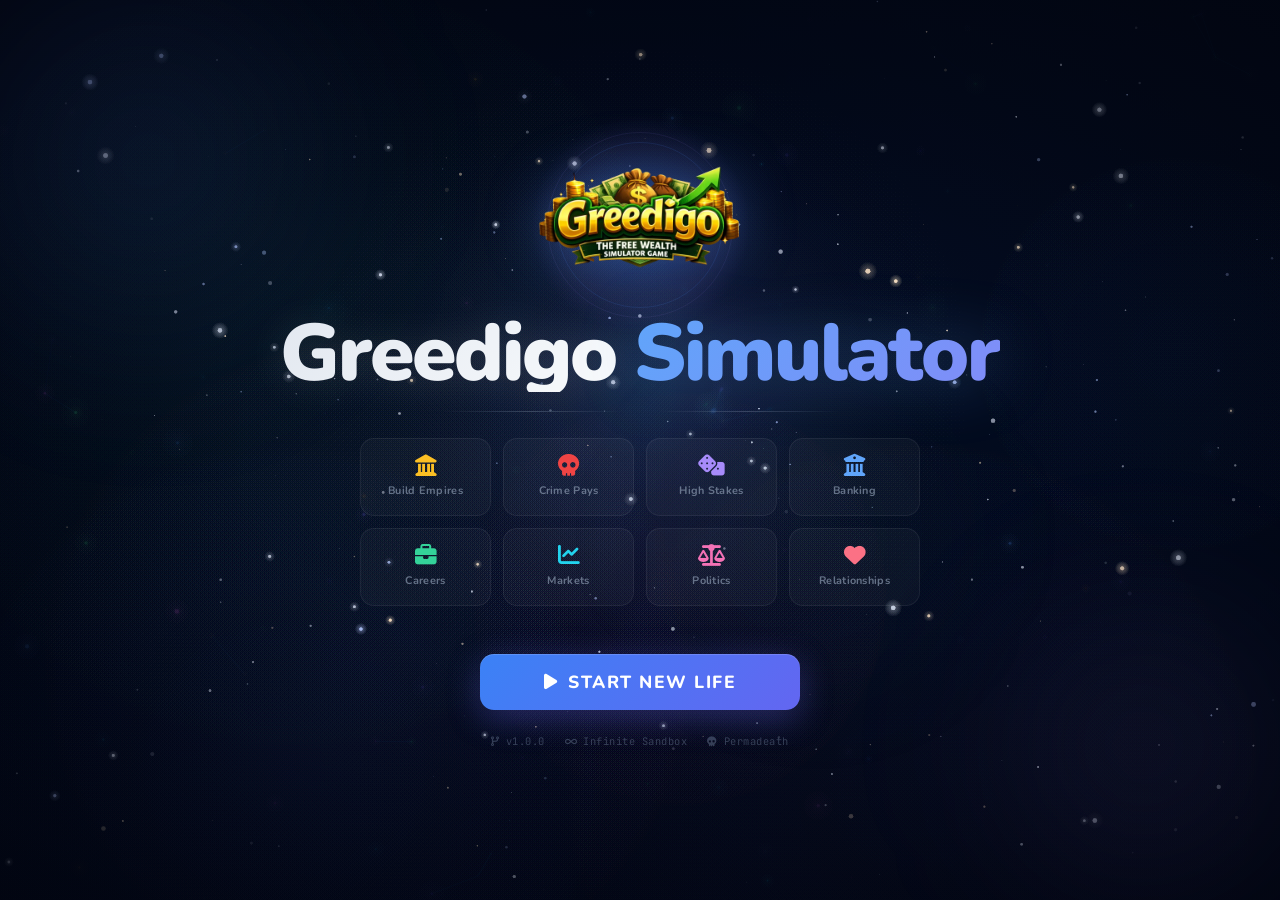
==== commit 6ec82243: "Add files via upload" ====
--- a/index.html
+++ b/index.html
@@ -14,8 +14,9 @@
     />
     <meta name="author" content="The Choice Engine Studios" />
     <meta name="robots" content="index, follow" />
-    <link rel="icon" href="logo.png" type="image/png" />
+    <link rel="icon" href="favicon.ico" type="image/x-icon" />
     <link rel="apple-touch-icon" href="logo.png" />
+    <meta name="theme-color" content="#07101f" />
 
     <!-- Open Graph -->
     <meta
@@ -229,7 +230,7 @@
               <button
                 class="btn btn-outline btn-sm"
                 id="btn-random-country"
-                style="color: red; padding: 15px 8px !important;"
+                style="color: red; padding: 15px 8px !important"
                 onclick="charCreation.randomizeCountry()"
                 title="Pick a random country"
               >
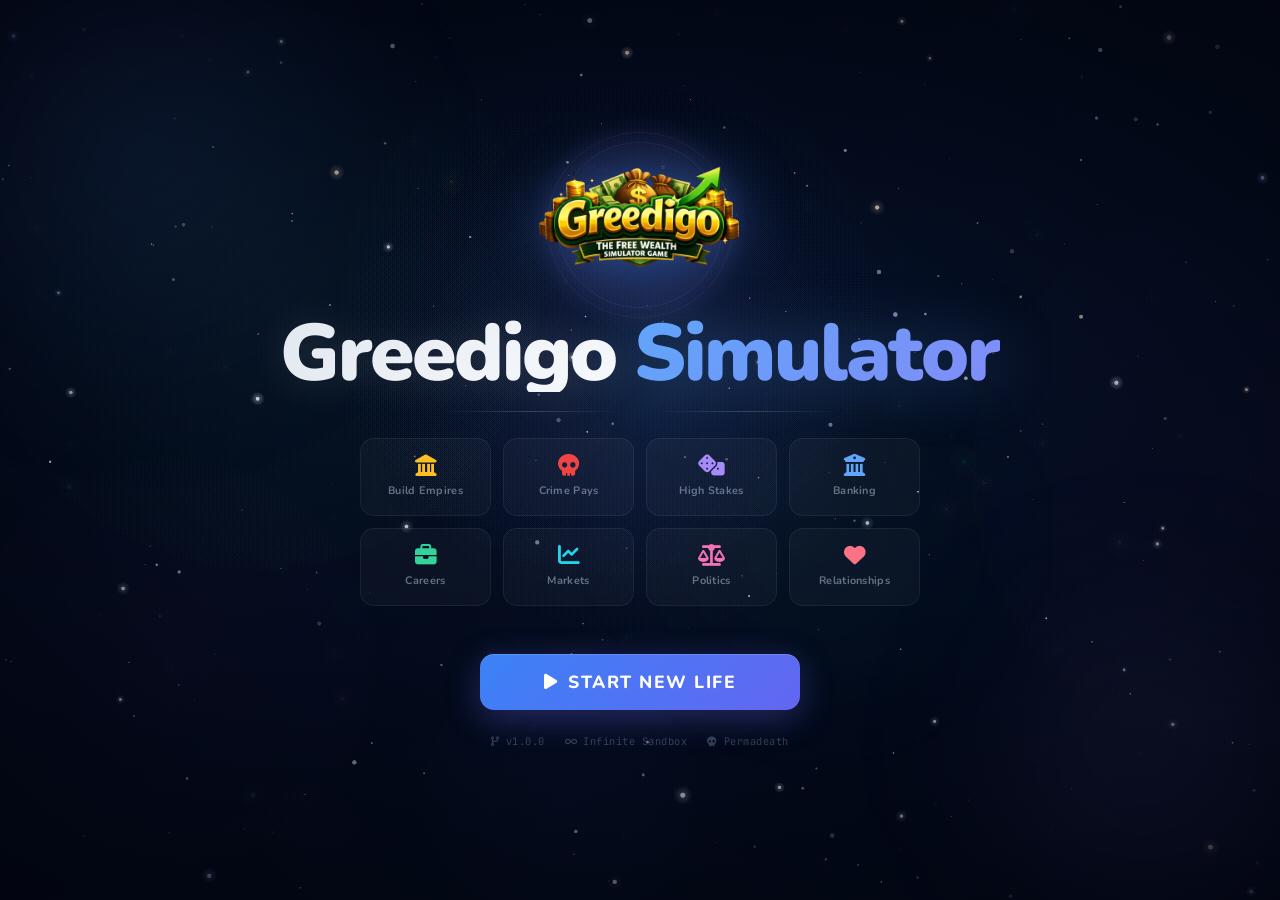
==== commit fa99064d: "Add files via upload" ====
--- a/index.html
+++ b/index.html
@@ -14,6 +14,7 @@
     />
     <meta name="author" content="The Choice Engine Studios" />
     <meta name="robots" content="index, follow" />
+    <link rel="canonical" href="https://greedigo.com/" />
     <link rel="icon" href="favicon.ico" type="image/x-icon" />
     <link rel="apple-touch-icon" href="logo.png" />
     <meta name="theme-color" content="#07101f" />
--- a/style.css
+++ b/style.css
@@ -288,8 +288,8 @@
   animation: gemPulse 3s ease-in-out infinite;
 }
 .brand-logo {
-  width: 66px;
-  height: 66px;
+  width: 100px;
+  height: 100px;
   object-fit: contain;
   filter: drop-shadow(0 0 8px rgba(251, 191, 36, 0.5));
   transition: transform 0.3s cubic-bezier(0.175, 0.885, 0.32, 1.275);
@@ -773,8 +773,8 @@
   flex-shrink: 0;
 }
 .panel-image img {
-  width: 80px;
-  height: 60px;
+  width: 120px;
+  height: 90px;
   object-fit: cover;
   border-radius: 8px;
   border: 1px solid var(--border-dim);
@@ -2781,8 +2781,8 @@
 }
 .title-logo-container {
   position: relative;
-  width: 120px;
-  height: 120px;
+  width: 140px;
+  height: 140px;
   display: flex;
   align-items: center;
   justify-content: center;
@@ -2798,8 +2798,8 @@
   }
 }
 .title-logo-img {
-  width: 80px;
-  height: 80px;
+  width: 110px;
+  height: 110px;
   object-fit: contain;
   position: relative;
   z-index: 2;
@@ -5230,8 +5230,8 @@
   margin-bottom: 32px;
 }
 .char-logo {
-  width: 64px;
-  height: 64px;
+  width: 96px;
+  height: 96px;
   border-radius: 16px;
   margin-bottom: 16px;
   box-shadow: 0 0 40px rgba(79, 143, 255, 0.2);
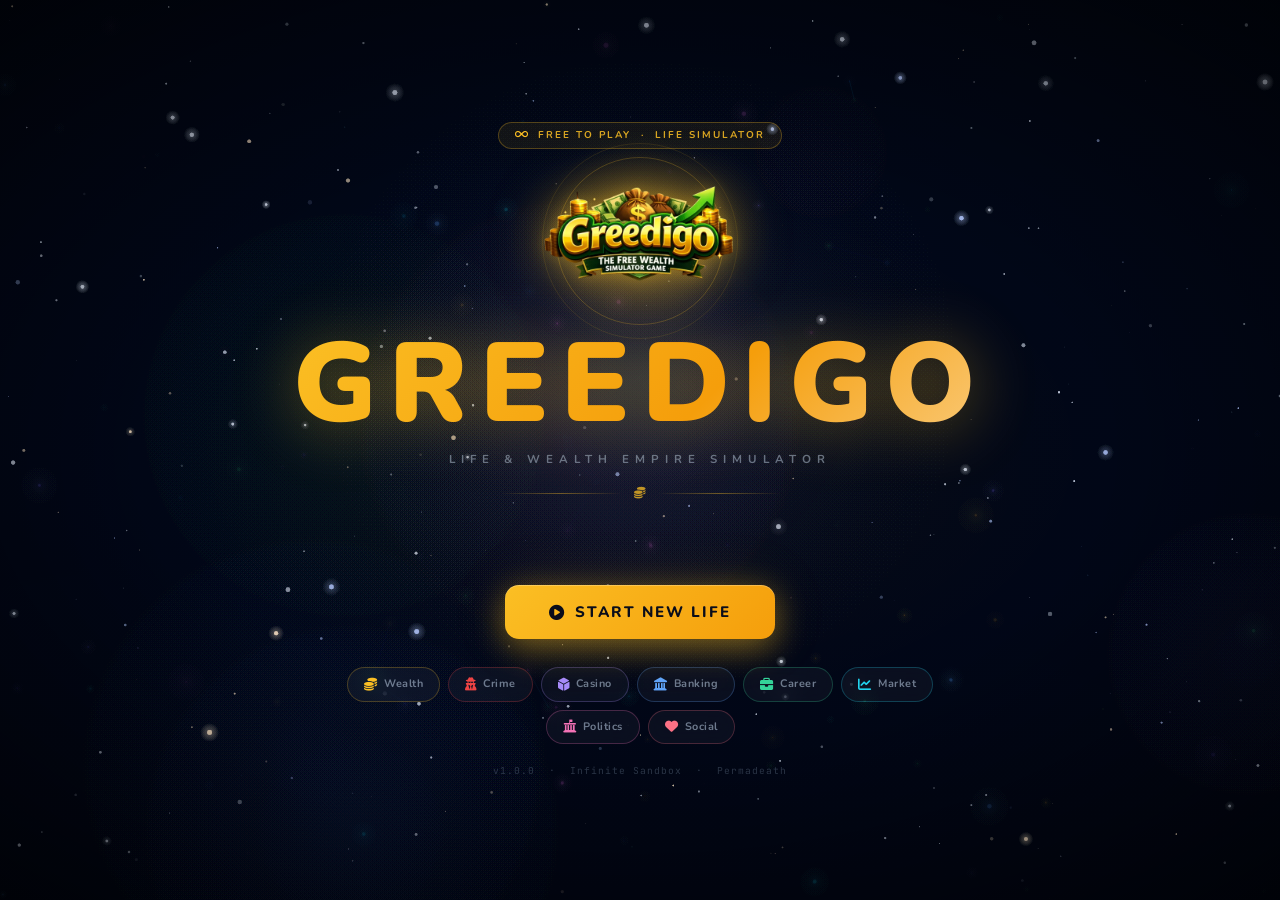
==== commit 755a3fff: "Add files via upload" ====
--- a/index.html
+++ b/index.html
@@ -80,15 +80,28 @@
     <!-- ═══════════════ CINEMATIC TITLE SCREEN ═══════════════ -->
     <div id="title-screen" class="title-screen">
       <canvas id="title-particles"></canvas>
+
+      <!-- Full-bleed city background -->
+      <div class="ts-bg">
+        <img
+          class="ts-bg-img"
+          src="https://images.unsplash.com/photo-1477959858617-67f85cf4f1df?w=1920&h=1080&fit=crop&auto=format"
+          alt=""
+        />
+        <div class="ts-bg-overlay"></div>
+      </div>
+
+      <!-- Vignette + atmospheric rays -->
       <div class="title-vignette"></div>
-      <div class="title-scanlines"></div>
-
-      <!-- Ambient glow orbs -->
-      <div class="title-orb orb-1"></div>
-      <div class="title-orb orb-2"></div>
-      <div class="title-orb orb-3"></div>
+      <div class="ts-rays"></div>
 
       <div class="title-content">
+        <!-- Eyebrow badge -->
+        <div class="ts-badge">
+          <i class="fa-solid fa-infinity"></i>
+          <span>FREE TO PLAY &nbsp;·&nbsp; LIFE SIMULATOR</span>
+        </div>
+
         <!-- Logo -->
         <div class="title-logo-wrap">
           <div class="title-logo-container">
@@ -101,62 +114,31 @@
 
         <!-- Title -->
         <h1 class="title-main">
-          <span class="title-word title-word-1">Greedigo</span>
-          <span class="title-word title-word-2">Simulator</span>
+          <span class="title-word title-word-1">GREEDIGO</span>
         </h1>
 
-        <!-- Tagline -->
-        <div class="title-tagline-wrap">
-          <div class="title-tagline-line"></div>
-          <p class="title-tagline" id="title-tagline"></p>
-          <div class="title-tagline-line"></div>
+        <!-- Subtitle -->
+        <div class="ts-sub">LIFE &amp; WEALTH EMPIRE SIMULATOR</div>
+
+        <!-- Divider -->
+        <div class="ts-divider">
+          <span></span>
+          <i class="fa-solid fa-coins"></i>
+          <span></span>
         </div>
 
-        <!-- Animated feature showcase -->
-        <div class="title-showcase" id="title-showcase">
-          <div class="showcase-card sc-wealth">
-            <i class="fa-solid fa-landmark"></i>
-            <span>Build Empires</span>
-          </div>
-          <div class="showcase-card sc-crime">
-            <i class="fa-solid fa-skull"></i>
-            <span>Crime Pays</span>
-          </div>
-          <div class="showcase-card sc-casino">
-            <i class="fa-solid fa-dice"></i>
-            <span>High Stakes</span>
-          </div>
-          <div class="showcase-card sc-bank">
-            <i class="fa-solid fa-building-columns"></i>
-            <span>Banking</span>
-          </div>
-          <div class="showcase-card sc-career">
-            <i class="fa-solid fa-briefcase"></i>
-            <span>Careers</span>
-          </div>
-          <div class="showcase-card sc-market">
-            <i class="fa-solid fa-chart-line"></i>
-            <span>Markets</span>
-          </div>
-          <div class="showcase-card sc-politics">
-            <i class="fa-solid fa-scale-balanced"></i>
-            <span>Politics</span>
-          </div>
-          <div class="showcase-card sc-social">
-            <i class="fa-solid fa-heart"></i>
-            <span>Relationships</span>
-          </div>
-        </div>
-
-        <!-- Hook line -->
+        <!-- Typewriter tagline -->
+        <p class="title-tagline" id="title-tagline"></p>
+
+        <!-- Hook description -->
         <p class="title-hook" id="title-desc"></p>
 
-        <!-- Menu buttons -->
+        <!-- Menu buttons — side by side -->
         <div class="title-menu" id="title-menu">
           <button class="btn-title-start" onclick="titleScreen.startNewLife()">
             <span class="btn-title-bg"></span>
-            <i class="fa-solid fa-play"></i>
-            <span>START NEW LIFE</span>
+            <i class="fa-solid fa-play-circle"></i>
+            START NEW LIFE
           </button>
           <button
             class="btn-title-continue"
@@ -165,21 +147,41 @@
             style="display: none"
           >
             <i class="fa-solid fa-rotate-right"></i>
-            <span>CONTINUE LIFE</span>
+            CONTINUE LIFE
           </button>
         </div>
 
+        <!-- Feature showcase pills -->
+        <div class="title-showcase" id="title-showcase">
+          <div class="showcase-card sc-wealth">
+            <i class="fa-solid fa-coins"></i><span>Wealth</span>
+          </div>
+          <div class="showcase-card sc-crime">
+            <i class="fa-solid fa-user-secret"></i><span>Crime</span>
+          </div>
+          <div class="showcase-card sc-casino">
+            <i class="fa-solid fa-dice-d6"></i><span>Casino</span>
+          </div>
+          <div class="showcase-card sc-bank">
+            <i class="fa-solid fa-landmark"></i><span>Banking</span>
+          </div>
+          <div class="showcase-card sc-career">
+            <i class="fa-solid fa-briefcase"></i><span>Career</span>
+          </div>
+          <div class="showcase-card sc-market">
+            <i class="fa-solid fa-chart-line"></i><span>Market</span>
+          </div>
+          <div class="showcase-card sc-politics">
+            <i class="fa-solid fa-landmark-flag"></i><span>Politics</span>
+          </div>
+          <div class="showcase-card sc-social">
+            <i class="fa-solid fa-heart"></i><span>Social</span>
+          </div>
+        </div>
+
         <!-- Footer -->
         <div class="title-footer-info">
-          <span class="title-ver"
-            ><i class="fa-solid fa-code-branch"></i> v1.0.0</span
-          >
-          <span class="title-ver"
-            ><i class="fa-solid fa-infinity"></i> Infinite Sandbox</span
-          >
-          <span class="title-ver"
-            ><i class="fa-solid fa-skull"></i> Permadeath</span
-          >
+          v1.0.0 &nbsp;·&nbsp; Infinite Sandbox &nbsp;·&nbsp; Permadeath
         </div>
       </div>
     </div>
@@ -190,35 +192,72 @@
       class="char-creation-screen"
       style="display: none"
     >
+      <!-- Background (same nighttime city as title screen) -->
+      <div class="cc-bg">
+        <img
+          class="cc-bg-img"
+          src="https://images.unsplash.com/photo-1477959858617-67f85cf4f1df?w=1920&h=1080&fit=crop&auto=format"
+          alt=""
+        />
+        <div class="cc-bg-overlay"></div>
+      </div>
+
       <div class="char-creation-container">
+        <!-- Header -->
         <div class="char-header">
           <img src="logo.png" alt="Greedigo" class="char-logo" />
-          <h1>Create Your Character</h1>
-          <p>
-            Choose your name and the country you'll grow up in. Each country
-            shapes your journey.
-          </p>
+          <div class="char-header-text">
+            <h1>Create Your Character</h1>
+            <p>
+              You start at age 18 with $500. Your country shapes everything.
+            </p>
+          </div>
+        </div>
+
+        <!-- Step indicator -->
+        <div class="cc-steps">
+          <div class="cc-step cc-step-active">
+            <div class="cc-step-dot"><i class="fa-solid fa-user"></i></div>
+            <span>Identity</span>
+          </div>
+          <div class="cc-step-connector"></div>
+          <div class="cc-step">
+            <div class="cc-step-dot"><i class="fa-solid fa-globe"></i></div>
+            <span>Country</span>
+          </div>
+          <div class="cc-step-connector"></div>
+          <div class="cc-step">
+            <div class="cc-step-dot"><i class="fa-solid fa-rocket"></i></div>
+            <span>Begin</span>
+          </div>
         </div>
 
         <div class="char-form">
           <!-- Name Input -->
           <div class="char-field">
             <label for="char-name"
-              ><i class="fa-solid fa-user"></i> Your Name</label
+              ><i class="fa-solid fa-signature"></i> Your Name</label
             >
-            <input
-              type="text"
-              id="char-name"
-              placeholder="Enter your name..."
-              maxlength="24"
-              autocomplete="off"
-              oninput="charCreation.checkReady()"
-            />
+            <div class="cc-name-wrap">
+              <input
+                type="text"
+                id="char-name"
+                placeholder="Who are you?"
+                maxlength="24"
+                autocomplete="off"
+                oninput="charCreation.checkReady()"
+                spellcheck="false"
+              />
+              <div class="cc-name-bar"></div>
+            </div>
           </div>
 
           <!-- Country Selection -->
           <div class="char-field">
-            <label><i class="fa-solid fa-globe"></i> Country</label>
+            <label
+              ><i class="fa-solid fa-earth-americas"></i> Choose Your
+              Country</label
+            >
             <div class="country-search-wrap">
               <i class="fa-solid fa-magnifying-glass country-search-icon"></i>
               <input
@@ -227,13 +266,13 @@
                 placeholder="Search 193 countries..."
                 autocomplete="off"
                 oninput="charCreation.filterCountries(this.value)"
+                spellcheck="false"
               />
               <button
-                class="btn btn-outline btn-sm"
+                class="cc-dice-btn"
                 id="btn-random-country"
-                style="color: red; padding: 15px 8px !important"
                 onclick="charCreation.randomizeCountry()"
-                title="Pick a random country"
+                title="Random country"
               >
                 <i class="fa-solid fa-dice"></i>
               </button>
@@ -243,7 +282,7 @@
             </div>
           </div>
 
-          <!-- Country Details -->
+          <!-- Country Details Panel -->
           <div
             class="country-details"
             id="country-details"
@@ -251,20 +290,26 @@
           ></div>
         </div>
 
+        <!-- Begin button -->
         <button
-          class="btn btn-primary char-begin-btn"
+          class="char-begin-btn"
           id="btn-begin"
           disabled
           onclick="charCreation.start()"
         >
-          <i class="fa-solid fa-play"></i> Begin Life
+          <span class="char-begin-shimmer"></span>
+          <i class="fa-solid fa-play-circle"></i>
+          BEGIN MY LIFE
         </button>
+
+        <p class="cc-disclaimer">Your choices are permanent. Live with them.</p>
       </div>
     </div>
 
     <div class="app-shell" style="display: none" id="app-shell">
       <div class="app-container">
         <aside class="sidebar">
+          <!-- ═══ BRAND ═══ -->
           <div class="brand">
             <img src="logo.png" alt="Greedigo" class="brand-logo" />
             <div>
@@ -273,155 +318,193 @@
             </div>
           </div>
 
-          <div class="player-identity">
-            <div class="player-name-row">
-              <i class="fa-solid fa-user"></i>
-              <span id="hud-player-name">Player</span>
-            </div>
-            <div class="player-country-row">
-              <span id="hud-player-country">Select a country</span>
-            </div>
-            <div class="player-traits" id="hud-country-traits"></div>
-          </div>
-
-          <div class="stats-grid">
+          <!-- ═══ PLAYER IDENTITY CARD ═══ -->
+          <div class="sb-player-card">
+            <div class="sb-avatar">
+              <i class="fa-solid fa-user-tie"></i>
+            </div>
+            <div class="sb-player-info">
+              <div class="sb-player-name" id="hud-player-name">Player</div>
+              <div class="sb-player-country" id="hud-player-country">
+                &mdash;
+              </div>
+            </div>
+            <div class="sb-age-badge">
+              Age&thinsp;<span id="stat-age">18</span>
+            </div>
+          </div>
+          <div class="player-traits" id="hud-country-traits"></div>
+          <!-- compat: stat-player-name referenced by JS -->
+          <span id="stat-player-name" style="display: none"></span>
+
+          <!-- ═══ WEALTH BLOCK ═══ -->
+          <div class="sb-wealth-block">
             <div class="stat-row hero">
               <span class="label">NET WORTH</span>
               <span class="value">$<span id="stat-networth">0</span></span>
             </div>
-            <div class="stat-row">
-              <span class="label">LIQUID CASH</span>
+            <div class="sb-cash-row">
+              <span class="sb-cash-label"
+                ><i class="fa-solid fa-wallet"></i>&nbsp;Liquid Cash</span
+              >
               <span class="mono-strong">$<span id="stat-cash">0</span></span>
             </div>
-
-            <div class="stat-row">
-              <span class="label">PLAYER</span>
-              <span class="value" id="stat-player-name">Player</span>
-            </div>
-
-            <div class="econ-widget">
-              <div class="stat-row econ-row">
-                <span class="label">INFLATION</span>
-                <span class="value econ-value">2.0%</span>
-              </div>
-              <div class="stat-row econ-row">
-                <span class="label">RATES</span>
-                <span class="value econ-value">5.2%</span>
-              </div>
-            </div>
-
             <button class="btn btn-outline btn-save" onclick="game.saveGame()">
               <i class="fa-solid fa-floppy-disk"></i> Save Game
             </button>
           </div>
 
-          <div class="stat-bars">
-            <div class="bar-group">
-              <div class="bar-label">
-                <span>Health</span><span id="val-health">100%</span>
-              </div>
-              <div class="progress-bg">
-                <div class="progress-fill fill-health" id="bar-health"></div>
-              </div>
-            </div>
-            <div class="bar-group">
-              <div class="bar-label">
-                <span>Energy</span><span id="val-energy">100%</span>
-              </div>
-              <div class="progress-bg">
-                <div class="progress-fill fill-energy" id="bar-energy"></div>
-              </div>
-            </div>
-            <div class="bar-group">
-              <div class="bar-label">
-                <span>Happiness</span><span id="val-happiness">50%</span>
-              </div>
-              <div class="progress-bg">
-                <div
-                  class="progress-fill fill-happiness"
-                  id="bar-happiness"
-                ></div>
-              </div>
-            </div>
-            <div class="bar-group smarts-highlight">
-              <div class="bar-label">
-                <span><i class="fa-solid fa-brain"></i> Smarts</span
-                ><span id="val-smarts">10</span>
-              </div>
-              <div class="progress-bg">
-                <div class="progress-fill fill-smarts" id="bar-smarts"></div>
-              </div>
-              <div class="smarts-iq" id="smarts-iq">IQ: ~100</div>
-            </div>
-          </div>
-
+          <!-- ═══ VITALS ═══ -->
+          <div class="sb-section">
+            <div class="sb-section-label">
+              <i class="fa-solid fa-heart-pulse" style="color: #f97316"></i>
+              Vitals
+            </div>
+            <div class="stat-bars">
+              <div class="bar-group">
+                <div class="bar-label">
+                  <span
+                    ><i
+                      class="fa-solid fa-heart-pulse sb-bar-icon"
+                      style="color: #f97316"
+                    ></i
+                    >Health</span
+                  >
+                  <span id="val-health">100</span>
+                </div>
+                <div class="progress-bg">
+                  <div class="progress-fill fill-health" id="bar-health"></div>
+                </div>
+              </div>
+              <div class="bar-group">
+                <div class="bar-label">
+                  <span
+                    ><i
+                      class="fa-solid fa-bolt sb-bar-icon"
+                      style="color: #fbbf24"
+                    ></i
+                    >Energy</span
+                  >
+                  <span id="val-energy">100%</span>
+                </div>
+                <div class="progress-bg">
+                  <div class="progress-fill fill-energy" id="bar-energy"></div>
+                </div>
+              </div>
+              <div class="bar-group">
+                <div class="bar-label">
+                  <span
+                    ><i
+                      class="fa-solid fa-face-smile sb-bar-icon"
+                      style="color: #38bdf8"
+                    ></i
+                    >Happiness</span
+                  >
+                  <span id="val-happiness">50%</span>
+                </div>
+                <div class="progress-bg">
+                  <div
+                    class="progress-fill fill-happiness"
+                    id="bar-happiness"
+                  ></div>
+                </div>
+              </div>
+              <div class="bar-group smarts-highlight">
+                <div class="bar-label">
+                  <span
+                    ><i
+                      class="fa-solid fa-brain sb-bar-icon"
+                      style="color: #818cf8"
+                    ></i
+                    >Smarts</span
+                  >
+                  <span id="val-smarts">10</span>
+                </div>
+                <div class="progress-bg">
+                  <div class="progress-fill fill-smarts" id="bar-smarts"></div>
+                </div>
+                <div class="smarts-iq" id="smarts-iq">IQ: ~100</div>
+              </div>
+            </div>
+          </div>
+
+          <!-- ═══ RISK MONITOR ═══ -->
           <div class="risk-hud">
             <div class="hud-title">
-              <i class="fa-solid fa-heart-pulse"></i> Life Status
+              <i class="fa-solid fa-circle-radiation"></i> Risk Monitor
+            </div>
+            <!-- 2-column big-number risk display -->
+            <div class="sb-risk-duo">
+              <div class="sb-risk-cell">
+                <div class="sb-risk-cell-label">
+                  <i class="fa-solid fa-skull-crossbones"></i>&thinsp;Death Risk
+                </div>
+                <div class="sb-risk-cell-val" id="hud-death-risk">0%</div>
+              </div>
+              <div class="sb-risk-cell">
+                <div class="sb-risk-cell-label">
+                  <i class="fa-solid fa-fire"></i>&thinsp;Burnout
+                </div>
+                <div class="sb-risk-cell-val" id="hud-burnout">0%</div>
+              </div>
+            </div>
+            <div class="hud-row">
+              <span><i class="fa-solid fa-gavel"></i> Legal</span>
+              <span id="hud-legal-trend">Clean</span>
+            </div>
+            <div class="hud-row">
+              <span><i class="fa-solid fa-trophy"></i> Legend</span>
+              <span id="hud-legend-score">0</span>
+            </div>
+            <div class="hud-row">
+              <span><i class="fa-solid fa-bolt"></i> Streak</span>
+              <span id="hud-action-streak">0</span>
+            </div>
+          </div>
+
+          <!-- ═══ MONTHLY BUDGET ═══ -->
+          <div class="risk-hud sb-budget-hud">
+            <div class="hud-title">
+              <i class="fa-solid fa-receipt"></i> Monthly Budget
+            </div>
+            <div class="hud-row">
+              <span><i class="fa-solid fa-sack-dollar"></i> Income</span>
+              <span id="hud-monthly-income">$0</span>
+            </div>
+            <div class="hud-row">
+              <span><i class="fa-solid fa-landmark"></i> Taxes</span>
+              <span id="hud-monthly-tax">$0</span>
+            </div>
+            <div class="hud-row">
+              <span><i class="fa-solid fa-house"></i> Living Costs</span>
+              <span id="hud-monthly-living">$0</span>
+            </div>
+            <div class="hud-row">
+              <span><i class="fa-solid fa-credit-card"></i> Expenses</span>
+              <span id="hud-monthly-expenses">$0</span>
             </div>
             <div class="hud-row metric-major">
-              <span
-                ><i class="fa-solid fa-skull-crossbones"></i> Death Risk</span
-              ><span id="hud-death-risk">0%</span>
-            </div>
-            <div class="hud-row metric-major">
-              <span><i class="fa-solid fa-fire"></i> Burnout</span
-              ><span id="hud-burnout">0%</span>
-            </div>
-            <div class="hud-row">
-              <span><i class="fa-solid fa-gavel"></i> Legal</span
-              ><span id="hud-legal-trend">Clean</span>
-            </div>
-            <div class="hud-row">
-              <span><i class="fa-solid fa-trophy"></i> Legend</span
-              ><span id="hud-legend-score">0</span>
-            </div>
-            <div class="hud-row">
-              <span><i class="fa-solid fa-bolt"></i> Streak</span
-              ><span id="hud-action-streak">0</span>
-            </div>
-            <div class="hud-title" style="margin-top: 10px">
-              <i class="fa-solid fa-receipt"></i> Monthly Budget
-            </div>
-            <div class="hud-row">
-              <span><i class="fa-solid fa-sack-dollar"></i> Income</span
-              ><span id="hud-monthly-income">$0</span>
-            </div>
-            <div class="hud-row">
-              <span><i class="fa-solid fa-landmark"></i> Taxes</span
-              ><span id="hud-monthly-tax">$0</span>
-            </div>
-            <div class="hud-row">
-              <span><i class="fa-solid fa-house"></i> Living Costs</span
-              ><span id="hud-monthly-living">$0</span>
-            </div>
-            <div class="hud-row">
-              <span><i class="fa-solid fa-credit-card"></i> Total Expenses</span
-              ><span id="hud-monthly-expenses">$0</span>
-            </div>
-            <div class="hud-row metric-major">
-              <span><i class="fa-solid fa-chart-line"></i> Net Cashflow</span
-              ><span id="hud-monthly-net">$0</span>
-            </div>
-          </div>
-
+              <span><i class="fa-solid fa-chart-line"></i> Cashflow</span>
+              <span id="hud-monthly-net">$0</span>
+            </div>
+          </div>
+
+          <!-- ═══ LIFE SNAPSHOT ═══ -->
           <div class="life-snapshot" id="life-snapshot">
             <div class="hud-title"><i class="fa-solid fa-users"></i> Life</div>
             <div class="hud-row">
-              <span><i class="fa-solid fa-heart"></i> Partner</span
-              ><span id="hud-partner">Single</span>
+              <span><i class="fa-solid fa-heart"></i> Partner</span>
+              <span id="hud-partner">Single</span>
             </div>
             <div class="hud-row">
-              <span><i class="fa-solid fa-baby"></i> Kids</span
-              ><span id="hud-kids">0</span>
+              <span><i class="fa-solid fa-baby"></i> Kids</span>
+              <span id="hud-kids">0</span>
             </div>
             <div class="hud-row">
-              <span><i class="fa-solid fa-paw"></i> Pets</span
-              ><span id="hud-pets">0</span>
-            </div>
-          </div>
-
-          <div class="age-display">Age: <span id="stat-age">18</span></div>
+              <span><i class="fa-solid fa-paw"></i> Pets</span>
+              <span id="hud-pets">0</span>
+            </div>
+          </div>
         </aside>
 
         <main class="main-area">
@@ -608,51 +691,113 @@
           </nav>
 
           <div id="view-career" class="view-container active">
-            <div class="section-title">
-              <i class="fa-solid fa-user-tie"></i> Career & Education
+            <div class="view-hero">
+              <img
+                class="view-hero-img"
+                src="https://images.unsplash.com/photo-1541746972996-4e0b0f43e02a?w=1400&h=560&fit=crop&auto=format"
+                alt=""
+                loading="lazy"
+              />
+              <div class="view-hero-overlay"></div>
+              <div class="view-hero-content">
+                <i class="fa-solid fa-user-tie"></i>
+                <div>
+                  <h2>Career & Education</h2>
+                  <div
+                    style="
+                      font-size: 0.88rem;
+                      color: rgba(255, 255, 255, 0.5);
+                      margin-top: 4px;
+                      font-weight: 500;
+                    "
+                  >
+                    Climb the ladder. Earn more. Build your empire.
+                  </div>
+                </div>
+              </div>
             </div>
 
             <div class="card panel-current-job" id="current-job-panel"></div>
 
+            <div class="career-section-label">
+              <i
+                class="fa-solid fa-graduation-cap"
+                style="color: var(--gold)"
+              ></i
+              >Education
+            </div>
             <div class="grid-cards" id="edu-list"></div>
 
-            <h3 class="section-subtitle">Job Listings</h3>
+            <div class="career-section-label" style="margin-top: 32px">
+              <i class="fa-solid fa-briefcase" style="color: var(--gold)"></i
+              >Job Market
+            </div>
             <div class="grid-cards" id="job-list"></div>
           </div>
 
           <div id="view-business" class="view-container">
-            <div class="section-title">
-              <i class="fa-solid fa-rocket"></i> Business Empire
-            </div>
-
-            <!-- Business Dashboard -->
-            <div class="biz-overview">
-              <div class="biz-overview-stat">
-                <i class="fa-solid fa-building"></i>
-                <div>
-                  <span class="biz-ov-value" id="biz-count">0</span
-                  ><span class="biz-ov-label">Companies</span>
-                </div>
-              </div>
-              <div class="biz-overview-stat">
-                <i class="fa-solid fa-chart-line"></i>
-                <div>
-                  <span class="biz-ov-value" id="biz-total-val">$0</span
-                  ><span class="biz-ov-label">Total Value</span>
-                </div>
-              </div>
-              <div class="biz-overview-stat">
-                <i class="fa-solid fa-people-group"></i>
-                <div>
-                  <span class="biz-ov-value" id="biz-employees">0</span
-                  ><span class="biz-ov-label">Employees</span>
-                </div>
-              </div>
-              <div class="biz-overview-stat">
-                <i class="fa-solid fa-money-bill-trend-up"></i>
-                <div>
-                  <span class="biz-ov-value" id="biz-net">$0</span
-                  ><span class="biz-ov-label">Monthly P/L</span>
+            <div class="view-hero">
+              <img
+                class="view-hero-img"
+                src="https://images.unsplash.com/photo-1559136555-9303baea8ebd?w=1400&h=560&fit=crop&auto=format"
+                alt=""
+                loading="lazy"
+              />
+              <div class="view-hero-overlay"></div>
+              <div class="view-hero-content">
+                <i class="fa-solid fa-rocket"></i>
+                <h2>Business Empire</h2>
+              </div>
+            </div>
+
+            <!-- Business KPI Strip -->
+            <div class="biz-kpi-strip">
+              <div class="biz-kpi-cell">
+                <div
+                  class="biz-kpi-icon"
+                  style="color: #a78bfa; background: rgba(167, 139, 250, 0.1)"
+                >
+                  <i class="fa-solid fa-building"></i>
+                </div>
+                <div class="biz-kpi-body">
+                  <span class="biz-kpi-val" id="biz-count">0</span>
+                  <span class="biz-kpi-label">Companies</span>
+                </div>
+              </div>
+              <div class="biz-kpi-cell">
+                <div
+                  class="biz-kpi-icon"
+                  style="color: #22d3ee; background: rgba(34, 211, 238, 0.1)"
+                >
+                  <i class="fa-solid fa-chart-line"></i>
+                </div>
+                <div class="biz-kpi-body">
+                  <span class="biz-kpi-val" id="biz-total-val">$0</span>
+                  <span class="biz-kpi-label">Portfolio Value</span>
+                </div>
+              </div>
+              <div class="biz-kpi-cell">
+                <div
+                  class="biz-kpi-icon"
+                  style="color: #34d399; background: rgba(52, 211, 153, 0.1)"
+                >
+                  <i class="fa-solid fa-people-group"></i>
+                </div>
+                <div class="biz-kpi-body">
+                  <span class="biz-kpi-val" id="biz-employees">0</span>
+                  <span class="biz-kpi-label">Employees</span>
+                </div>
+              </div>
+              <div class="biz-kpi-cell">
+                <div
+                  class="biz-kpi-icon"
+                  style="color: #fbbf24; background: rgba(251, 191, 36, 0.1)"
+                >
+                  <i class="fa-solid fa-money-bill-trend-up"></i>
+                </div>
+                <div class="biz-kpi-body">
+                  <span class="biz-kpi-val" id="biz-net">$0</span>
+                  <span class="biz-kpi-label">Monthly P/L</span>
                 </div>
               </div>
             </div>
@@ -683,8 +828,18 @@
           </div>
 
           <div id="view-hustles" class="view-container">
-            <div class="section-title">
-              <i class="fa-solid fa-bolt"></i> Side Hustles & Creator Economy
+            <div class="view-hero">
+              <img
+                class="view-hero-img"
+                src="https://images.unsplash.com/photo-1432888498266-38ffec3eaf0a?w=1400&h=560&fit=crop&auto=format"
+                alt=""
+                loading="lazy"
+              />
+              <div class="view-hero-overlay"></div>
+              <div class="view-hero-content">
+                <i class="fa-solid fa-bolt"></i>
+                <h2>Side Hustles & Creator Economy</h2>
+              </div>
             </div>
 
             <h3 class="section-subtitle">Active Side Hustle</h3>
@@ -698,8 +853,18 @@
           </div>
 
           <div id="view-market" class="view-container">
-            <div class="section-title">
-              <i class="fa-solid fa-arrow-trend-up"></i> Global Markets
+            <div class="view-hero">
+              <img
+                class="view-hero-img"
+                src="https://images.unsplash.com/photo-1611974789855-9c2a0a7236a3?w=1400&h=560&fit=crop&auto=format"
+                alt=""
+                loading="lazy"
+              />
+              <div class="view-hero-overlay"></div>
+              <div class="view-hero-content">
+                <i class="fa-solid fa-arrow-trend-up"></i>
+                <h2>Global Markets</h2>
+              </div>
             </div>
 
             <div class="chart-box">
@@ -710,8 +875,18 @@
           </div>
 
           <div id="view-lifestyle" class="view-container">
-            <div class="section-title">
-              <i class="fa-solid fa-cart-shopping"></i> Inventory & Shop
+            <div class="view-hero">
+              <img
+                class="view-hero-img"
+                src="https://images.unsplash.com/photo-1483985988355-763728e1935b?w=1400&h=560&fit=crop&auto=format"
+                alt=""
+                loading="lazy"
+              />
+              <div class="view-hero-overlay"></div>
+              <div class="view-hero-content">
+                <i class="fa-solid fa-cart-shopping"></i>
+                <h2>Inventory & Shop</h2>
+              </div>
             </div>
             <div class="grid-cards inventory-block" id="inventory-list"></div>
 
@@ -720,8 +895,18 @@
           </div>
 
           <div id="view-wellness" class="view-container">
-            <div class="section-title">
-              <i class="fa-solid fa-spa"></i> Health & Wellness
+            <div class="view-hero">
+              <img
+                class="view-hero-img"
+                src="https://images.unsplash.com/photo-1544367567-0f2fcb009e0b?w=1400&h=560&fit=crop&auto=format"
+                alt=""
+                loading="lazy"
+              />
+              <div class="view-hero-overlay"></div>
+              <div class="view-hero-content">
+                <i class="fa-solid fa-spa"></i>
+                <h2>Health & Wellness</h2>
+              </div>
             </div>
 
             <div class="card" id="wellness-overview"></div>
@@ -731,15 +916,35 @@
           </div>
 
           <div id="view-travel" class="view-container">
-            <div class="section-title">
-              <i class="fa-solid fa-plane-departure"></i> Travel & Migration
+            <div class="view-hero">
+              <img
+                class="view-hero-img"
+                src="https://images.unsplash.com/photo-1436491865332-7a61a109cc05?w=1400&h=560&fit=crop&auto=format"
+                alt=""
+                loading="lazy"
+              />
+              <div class="view-hero-overlay"></div>
+              <div class="view-hero-content">
+                <i class="fa-solid fa-plane-departure"></i>
+                <h2>Travel & Migration</h2>
+              </div>
             </div>
             <div id="travel-panel"></div>
           </div>
 
           <div id="view-wealth" class="view-container">
-            <div class="section-title">
-              <i class="fa-solid fa-landmark"></i> Wealth Engines
+            <div class="view-hero">
+              <img
+                class="view-hero-img"
+                src="https://images.unsplash.com/photo-1560520653-9e0e4c89eb11?w=1400&h=560&fit=crop&auto=format"
+                alt=""
+                loading="lazy"
+              />
+              <div class="view-hero-overlay"></div>
+              <div class="view-hero-content">
+                <i class="fa-solid fa-landmark"></i>
+                <h2>Wealth Engines</h2>
+              </div>
             </div>
 
             <div class="card" id="passive-preview"></div>
@@ -758,119 +963,164 @@
           </div>
 
           <div id="view-bank" class="view-container">
-            <div class="section-title">
-              <i class="fa-solid fa-building-columns"></i> Banking
-            </div>
-
-            <div class="card" id="bank-overview"></div>
-
-            <h3 class="section-subtitle">Your Accounts</h3>
+            <div class="view-hero">
+              <img
+                class="view-hero-img"
+                src="https://images.unsplash.com/photo-1601597111158-2fceff292cdc?w=1400&h=560&fit=crop&auto=format"
+                alt=""
+                loading="lazy"
+              />
+              <div class="view-hero-overlay"></div>
+              <div class="view-hero-content">
+                <i class="fa-solid fa-building-columns"></i>
+                <h2>Banking</h2>
+              </div>
+            </div>
+
+            <div id="bank-overview"></div>
+
+            <h3 class="section-subtitle">
+              <i class="fa-solid fa-vault"></i> Your Accounts
+            </h3>
             <div class="grid-cards" id="bank-accounts"></div>
 
-            <h3 class="section-subtitle">Credit Card</h3>
+            <h3 class="section-subtitle">
+              <i class="fa-solid fa-credit-card"></i> Credit Card
+            </h3>
             <div class="grid-cards" id="bank-credit"></div>
 
-            <h3 class="section-subtitle">Loans & Savings</h3>
+            <h3 class="section-subtitle">
+              <i class="fa-solid fa-hand-holding-dollar"></i> Loans &amp;
+              Savings
+            </h3>
             <div class="grid-cards" id="bank-loan-offers"></div>
 
             <div class="grid-cards" id="bank-active-loans"></div>
           </div>
 
           <div id="view-crime" class="view-container">
-            <div class="section-title">
-              <i class="fa-solid fa-skull"></i> The Underworld
-            </div>
-
-            <div class="crime-dashboard">
-              <div class="card crime-stat-card">
-                <div class="crime-stat-title">WANTED LEVEL</div>
-                <div class="progress-bg heat-meter">
-                  <div class="progress-fill" id="meter-heat"></div>
-                </div>
-                <div class="heat-actions">
-                  <span id="heat-label">Low Heat</span>
-                  <button
-                    class="btn btn-outline heat-btn"
-                    onclick="game.launderHeat()"
+            <div class="view-hero">
+              <img
+                class="view-hero-img"
+                src="crime.png"
+                alt=""
+                loading="lazy"
+              />
+              <div class="view-hero-overlay"></div>
+              <div class="view-hero-content">
+                <i class="fa-solid fa-skull-crossbones"></i>
+                <div>
+                  <h2>The Underworld</h2>
+                  <div
+                    style="
+                      font-size: 0.88rem;
+                      color: rgba(255, 255, 255, 0.45);
+                      margin-top: 4px;
+                      font-weight: 500;
+                    "
                   >
-                    Launder ($1k)
-                  </button>
-                </div>
-              </div>
-              <div class="card crime-stat-card">
-                <div class="crime-stat-title">STREET REP</div>
-                <div class="rep-value" id="stat-rep">0</div>
-                <div class="rep-subtitle">
-                  Level <span id="rep-level">1</span> Thug
-                </div>
-              </div>
-            </div>
-
-            <div class="crime-warning">
+                    Rise through the ranks. Control the streets. Build your
+                    empire.
+                  </div>
+                </div>
+              </div>
+            </div>
+
+            <!-- CRIME HUD -->
+            <div class="crime-hud" id="crime-hud">
+              <!-- injected by JS -->
+            </div>
+
+            <!-- DRUG LORD EMPIRE -->
+            <div class="crime-section-label">
+              <i class="fa-solid fa-flask-vial"></i>Drug Empire
+            </div>
+            <div id="drug-empire-panel" class="grid-cards"></div>
+
+            <!-- CRIMINAL SKILLS -->
+            <div class="crime-section-label">
+              <i class="fa-solid fa-dumbbell"></i>Criminal Skills
+            </div>
+            <div
+              id="crime-skills-list"
+              class="grid-cards crime-skills-grid"
+            ></div>
+
+            <!-- LEGAL DEFENSE -->
+            <div class="crime-section-label">
+              <i class="fa-solid fa-scale-balanced"></i>Legal Defense
+            </div>
+            <div id="lawyer-list" class="grid-cards"></div>
+
+            <!-- CRIMINAL OPERATIONS -->
+            <div class="crime-section-label">
+              <i class="fa-solid fa-mask"></i>Criminal Operations
+            </div>
+            <div class="crime-ops-notice" id="crime-ops-notice">
               <i class="fa-solid fa-triangle-exclamation"></i>
-              <strong>Risk Factor:</strong> Higher Rep unlocks better jobs.
-              Higher Heat increases jail time and bust chance.
-            </div>
-
-            <h3 class="section-subtitle tight">Criminal Operations</h3>
+              <span
+                >Heat increases bust chance — train skills &amp; hire a lawyer
+                to tilt the odds.</span
+              >
+            </div>
             <div class="grid-cards" id="crime-list"></div>
           </div>
 
           <div id="view-casino" class="view-container">
-            <div class="section-title">
-              <i class="fa-solid fa-dice"></i> High Stakes Casino
-            </div>
-            <div class="card casino-hero" id="casino-stat-card">
-              <div class="card-header casino-hero-head">
+            <div class="view-hero">
+              <img
+                class="view-hero-img"
+                src="https://images.unsplash.com/photo-1596838132731-3301c3fd4317?w=1400&h=560&fit=crop&auto=format"
+                alt=""
+                loading="lazy"
+              />
+              <div class="view-hero-overlay"></div>
+              <div class="view-hero-content">
+                <i class="fa-solid fa-dice-d6"></i>
                 <div>
-                  <h3>VIP Lounge</h3>
-                  <p class="casino-hero-text">
-                    Professional-grade bankroll control. Read volatility before
-                    placing each hand.
-                  </p>
-                </div>
-                <span class="tag safe" id="casino-lifetime-net">+$0</span>
-              </div>
-
-              <div class="casino-kpi-grid">
-                <div class="casino-kpi-card">
-                  <span class="casino-kpi-label">Total Bets</span>
-                  <span class="casino-kpi-value" id="casino-total-bets">0</span>
-                </div>
-                <div class="casino-kpi-card">
-                  <span class="casino-kpi-label">Win Rate</span>
-                  <span class="casino-kpi-value" id="casino-win-rate">0%</span>
-                </div>
-                <div class="casino-kpi-card">
-                  <span class="casino-kpi-label">Current Streak</span>
-                  <span class="casino-kpi-value" id="casino-streak">Cold</span>
-                </div>
-                <div class="casino-kpi-card">
-                  <span class="casino-kpi-label">Best Payout</span>
-                  <span class="casino-kpi-value" id="casino-best-payout"
-                    >$0</span
+                  <h2>The Casino Floor</h2>
+                  <div
+                    style="
+                      font-size: 0.88rem;
+                      color: rgba(255, 255, 255, 0.6);
+                      margin-top: 4px;
+                    "
                   >
-                </div>
-              </div>
-            </div>
-
-            <div class="casino-meta-grid">
-              <div class="card casino-intel" id="casino-intel-card"></div>
-              <div class="card casino-recent" id="casino-recent-card">
-                <div class="card-header">
-                  <h3>Recent Outcomes</h3>
-                  <span class="tag" id="casino-last-outcome">No hands yet</span>
-                </div>
-                <div class="casino-recent-list" id="casino-recent-list"></div>
-              </div>
-            </div>
-
+                    High-stakes gambling. Read the odds. Manage your bankroll.
+                  </div>
+                </div>
+              </div>
+            </div>
+
+            <!-- Live HUD — populated by JS -->
+            <div id="casino-hud" class="casino-hud"></div>
+
+            <div class="casino-section-label">
+              <i class="fa-solid fa-table-cells" style="color: var(--gold)"></i>
+              Game Tables
+            </div>
             <div class="grid-cards" id="casino-games-list"></div>
+
+            <div class="casino-section-label" style="margin-top: 20px">
+              <i class="fa-solid fa-scroll" style="color: var(--gold)"></i>
+              Session History
+            </div>
+            <div id="casino-session-log"></div>
           </div>
 
           <div id="view-relationships" class="view-container">
-            <div class="section-title">
-              <i class="fa-solid fa-heart"></i> Relationships & Family
+            <div class="view-hero">
+              <img
+                class="view-hero-img"
+                src="https://images.unsplash.com/photo-1529333166437-7750a6dd5a70?w=1400&h=560&fit=crop&auto=format"
+                alt=""
+                loading="lazy"
+              />
+              <div class="view-hero-overlay"></div>
+              <div class="view-hero-content">
+                <i class="fa-solid fa-heart"></i>
+                <h2>Relationships & Family</h2>
+              </div>
             </div>
 
             <div class="card" id="relationship-status-card"></div>
@@ -882,6 +1132,16 @@
 
             <h3 class="section-subtitle">Children</h3>
             <div class="grid-cards" id="children-list"></div>
+
+            <h3 class="section-subtitle">
+              <i class="fa-solid fa-mask"></i> Side Relationships
+            </h3>
+            <div
+              id="side-rel-header-card"
+              class="card"
+              style="display: none"
+            ></div>
+            <div class="grid-cards" id="side-relationships-list"></div>
 
             <h3 class="section-subtitle">
               <i class="fa-solid fa-paw"></i> Pets
@@ -891,8 +1151,18 @@
           </div>
 
           <div id="view-prison" class="view-container">
-            <div class="section-title">
-              <i class="fa-solid fa-handcuffs"></i> Federal Prison
+            <div class="view-hero">
+              <img
+                class="view-hero-img"
+                src="prison.png"
+                alt=""
+                loading="lazy"
+              />
+              <div class="view-hero-overlay"></div>
+              <div class="view-hero-content">
+                <i class="fa-solid fa-handcuffs"></i>
+                <h2>Federal Prison</h2>
+              </div>
             </div>
 
             <div class="card" id="prison-status-card"></div>
@@ -902,38 +1172,99 @@
           </div>
 
           <div id="view-politics" class="view-container">
-            <div class="section-title">
-              <i class="fa-solid fa-scale-balanced"></i> Political Career
+            <div class="view-hero">
+              <img
+                class="view-hero-img"
+                src="https://images.unsplash.com/photo-1529107386315-e1a2ed48a620?w=1400&h=560&fit=crop&auto=format"
+                alt=""
+                loading="lazy"
+              />
+              <div class="view-hero-overlay"></div>
+              <div class="view-hero-content">
+                <i class="fa-solid fa-landmark"></i>
+                <div>
+                  <h2>The Political Arena</h2>
+                  <div
+                    style="
+                      font-size: 0.88rem;
+                      color: rgba(255, 255, 255, 0.6);
+                      margin-top: 4px;
+                    "
+                  >
+                    Build influence, win elections, shape your city. Power has a
+                    price.
+                  </div>
+                </div>
+              </div>
+            </div>
+
+            <!-- Live HUD -->
+            <div id="politics-hud" class="politics-hud"></div>
+
+            <!-- Office actions or grassroots panel -->
+            <div id="politics-action-panel"></div>
+
+            <div class="politics-section-label">
+              <i class="fa-solid fa-person-booth" style="color: #818cf8"></i>
+              Campaign Trail
+            </div>
+            <div class="grid-cards" id="politics-roles-list"></div>
+          </div>
+
+          <div id="view-pastlives" class="view-container">
+            <div class="view-hero">
+              <img
+                class="view-hero-img"
+                src="https://images.unsplash.com/photo-1502657877623-f66bf489d236?w=1400&h=560&fit=crop&auto=format"
+                alt=""
+                loading="lazy"
+              />
+              <div class="view-hero-overlay"></div>
+              <div class="view-hero-content">
+                <i class="fa-solid fa-skull"></i>
+                <h2>Past Lives</h2>
+              </div>
             </div>
             <div
-              class="card"
-              id="politics-dashboard"
-              style="margin-bottom: 20px"
-            ></div>
-            <h3 class="section-subtitle">Campaign Trail</h3>
-            <div class="grid-cards" id="politics-roles-list"></div>
-          </div>
-
-          <div id="view-pastlives" class="view-container">
-            <div class="section-title">
-              <i class="fa-solid fa-skull"></i> Past Lives
-            </div>
-            <p
               style="
-                color: var(--text-muted);
-                font-size: 0.88rem;
+                display: flex;
+                align-items: center;
+                justify-content: space-between;
                 margin-bottom: 16px;
+                gap: 12px;
+                flex-wrap: wrap;
               "
             >
-              A record of all your previous lives — how you lived, and how you
-              died.
-            </p>
+              <p
+                style="color: var(--text-muted); font-size: 0.88rem; margin: 0"
+              >
+                A record of all your previous lives — how you lived, and how you
+                died.
+              </p>
+              <button
+                class="btn death-new-btn"
+                style="flex-shrink: 0"
+                onclick="game.startNewTimeline()"
+              >
+                <i class="fa-solid fa-rotate"></i>&nbsp;Begin New Life
+              </button>
+            </div>
             <div id="past-lives-list"></div>
           </div>
 
           <div id="view-ending" class="view-container">
-            <div class="section-title">
-              <i class="fa-solid fa-hourglass-end"></i> Timeline Ending
+            <div class="view-hero">
+              <img
+                class="view-hero-img"
+                src="https://images.unsplash.com/photo-1519681393784-d120267933ba?w=1400&h=560&fit=crop&auto=format"
+                alt=""
+                loading="lazy"
+              />
+              <div class="view-hero-overlay"></div>
+              <div class="view-hero-content">
+                <i class="fa-solid fa-hourglass-end"></i>
+                <h2>Timeline Ending</h2>
+              </div>
             </div>
             <div class="ending-panel" id="ending-panel"></div>
           </div>
@@ -983,6 +1314,62 @@
               </button>
             </div>
           </div>
+
+          <!-- ═══ Mobile Bottom Navigation Bar ═══ -->
+          <nav class="mob-bottom-nav" id="mob-bottom-nav">
+            <button
+              class="mbn-tab"
+              data-view="career"
+              onclick="app.setView('career')"
+            >
+              <i class="fa-solid fa-briefcase"></i><span>Career</span>
+            </button>
+            <button
+              class="mbn-tab"
+              data-view="hustles"
+              onclick="app.setView('hustles')"
+            >
+              <i class="fa-solid fa-bolt"></i><span>Hustle</span>
+            </button>
+            <button
+              class="mbn-tab"
+              data-view="business"
+              onclick="app.setView('business')"
+            >
+              <i class="fa-solid fa-building"></i><span>Biz</span>
+            </button>
+            <button
+              class="mbn-tab"
+              data-view="market"
+              onclick="app.setView('market')"
+            >
+              <i class="fa-solid fa-chart-line"></i><span>Market</span>
+            </button>
+            <button
+              class="mbn-tab"
+              data-view="bank"
+              onclick="app.setView('bank')"
+            >
+              <i class="fa-solid fa-building-columns"></i><span>Bank</span>
+            </button>
+            <button
+              class="mbn-tab"
+              data-view="lifestyle"
+              onclick="app.setView('lifestyle')"
+            >
+              <i class="fa-solid fa-house-chimney"></i><span>Life</span>
+            </button>
+            <button
+              class="mbn-tab"
+              data-view="casino"
+              onclick="app.setView('casino')"
+            >
+              <i class="fa-solid fa-dice"></i><span>Casino</span>
+            </button>
+            <button class="mbn-tab mbn-more" onclick="app.toggleMobileNav()">
+              <i class="fa-solid fa-bars"></i><span>More</span>
+            </button>
+          </nav>
         </main>
       </div>
     </div>
@@ -997,6 +1384,64 @@
       </div>
     </div>
 
+    <!-- ═══════════════════════════════════════════════════════════
+         DEATH OVERLAY — shown when the player dies
+         ═══════════════════════════════════════════════════════════ -->
+    <div id="death-overlay" class="death-overlay">
+      <div class="death-bg"></div>
+      <div class="death-content">
+        <div class="death-skull-wrap">
+          <div class="death-skull-ring"></div>
+          <i class="fa-solid fa-skull death-skull-icon"></i>
+        </div>
+        <div class="death-title-text">YOU DIED</div>
+        <div class="death-cause-wrap">
+          <div class="death-cause-label">CAUSE OF DEATH</div>
+          <div class="death-cause-text" id="death-cause-text">Unknown</div>
+        </div>
+        <div class="death-stats-grid">
+          <div class="death-stat-box">
+            <div class="death-stat-label">Age at Death</div>
+            <div class="death-stat-val" id="death-stat-age">&mdash;</div>
+          </div>
+          <div class="death-stat-box">
+            <div class="death-stat-label">Net Worth</div>
+            <div class="death-stat-val" id="death-stat-nw">&mdash;</div>
+          </div>
+          <div class="death-stat-box">
+            <div class="death-stat-label">Greed Score</div>
+            <div class="death-stat-val" id="death-stat-greed">&mdash;</div>
+          </div>
+          <div class="death-stat-box">
+            <div class="death-stat-label">Legend Score</div>
+            <div class="death-stat-val" id="death-stat-legacy">&mdash;</div>
+          </div>
+        </div>
+        <div class="death-mourning" id="death-mourning"></div>
+        <div class="death-epitaph" id="death-epitaph"></div>
+        <div class="death-actions">
+          <button
+            class="btn death-new-btn"
+            onclick="
+              game._closeDeath();
+              game.startNewTimeline();
+            "
+          >
+            <i class="fa-solid fa-rotate"></i>&nbsp;Begin New Life
+          </button>
+          <button
+            class="btn btn-outline death-hist-btn"
+            onclick="
+              game._closeDeath();
+              app.setView('pastlives');
+            "
+          >
+            <i class="fa-solid fa-clock-rotate-left"></i>&nbsp;Past Lives
+          </button>
+        </div>
+      </div>
+    </div>
+
     <script src="script.js"></script>
   </body>
 </html>
--- a/style.css
+++ b/style.css
@@ -1,46 +1,61 @@
 ﻿:root {
-  --bg-0: #080c16;
-  --bg-1: #0d1225;
-  --bg-2: #151c35;
-  --bg-3: #1c2545;
+  /* Background layers */
+  --bg-0: #040711;
+  --bg-1: #070d1c;
+  --bg-2: #0b1228;
+  --bg-3: #111a38;
+  /* Context vars (JS-driven) */
   --realism-x: 50%;
   --realism-y: 50%;
   --ui-tilt-x: 0.5;
   --ui-tilt-y: 0.5;
   --risk-intensity: 0.12;
   --wealth-intensity: 0.08;
-  --panel: rgba(13, 18, 37, 0.82);
-  --panel-2: rgba(21, 28, 53, 0.92);
-  --line: rgba(130, 160, 220, 0.08);
-  --line-strong: rgba(130, 160, 220, 0.15);
-  --text-main: #e8edf5;
-  --text-muted: #7b8baa;
-  --text-dim: #4a577a;
-  --blue: #4f8fff;
-  --cyan: #22d3ee;
-  --green: #34d399;
-  --amber: #fbbf24;
-  --red: #f87171;
-  --purple: #a78bfa;
-  --pink: #f472b6;
+  /* Panel surfaces */
+  --panel: rgba(9, 13, 30, 0.88);
+  --panel-2: rgba(14, 20, 44, 0.94);
+  /* Borders & lines */
+  --line: rgba(120, 150, 220, 0.07);
+  --line-strong: rgba(120, 150, 220, 0.14);
+  --border-dim: rgba(120, 150, 220, 0.07);
+  --border-bright: rgba(120, 150, 220, 0.15);
+  --border-light: rgba(120, 150, 220, 0.1);
+  /* Typography */
+  --text-main: #edf2ff;
+  --text-muted: #6e7f9e;
+  --text-dim: #3e4e70;
+  --text-main-legacy: #e2e8f0;
   --font-ui: "Nunito", sans-serif;
   --font-mono: "JetBrains Mono", monospace;
-  --shadow-soft: 0 4px 20px rgba(0, 0, 0, 0.25);
-  --shadow-lift: 0 12px 40px -8px rgba(0, 0, 0, 0.45);
-  --border-dim: rgba(130, 160, 220, 0.06);
-  --border-bright: rgba(130, 160, 220, 0.12);
-  --border-light: rgba(130, 160, 220, 0.1);
-  --text-main-legacy: #e2e8f0;
+  /* Brand accent colours */
+  --gold: #f59e0b;
+  --gold-bright: #fbbf24;
+  --gold-dim: rgba(245, 158, 11, 0.15);
+  --blue: #3b82f6;
+  --cyan: #22d3ee;
+  --green: #10b981;
+  --amber: #f59e0b;
+  --red: #ef4444;
+  --purple: #8b5cf6;
+  --pink: #ec4899;
+  /* Semantic aliases */
   --accent-blue: #60a5fa;
-  --accent-green: #4ade80;
+  --accent-green: #34d399;
   --accent-red: #f87171;
   --accent-amber: #fbbf24;
   --accent-cyan: #22d3ee;
   --accent-purple: #c084fc;
-  --ui-radius: 16px;
-  --glass: rgba(13, 18, 37, 0.65);
-  --glass-border: rgba(130, 160, 220, 0.1);
-  --glass-blur: 20px;
+  /* Shadows */
+  --shadow-soft: 0 4px 24px rgba(0, 0, 0, 0.35);
+  --shadow-lift: 0 16px 48px -8px rgba(0, 0, 0, 0.65);
+  --shadow-gold: 0 8px 32px rgba(245, 158, 11, 0.25);
+  /* Glass system */
+  --glass: rgba(7, 11, 26, 0.72);
+  --glass-border: rgba(120, 150, 220, 0.1);
+  --glass-blur: 24px;
+  /* Spacing & radius */
+  --ui-radius: 18px;
+  --sidebar-w: 300px;
 }
 
 * {
@@ -83,21 +98,26 @@
   pointer-events: none;
   background:
     radial-gradient(
-      ellipse 800px 600px at 15% 20%,
-      rgba(79, 143, 255, 0.06),
-      transparent 70%
+      ellipse 900px 700px at 12% 18%,
+      rgba(59, 130, 246, 0.07),
+      transparent 65%
     ),
     radial-gradient(
-      ellipse 600px 500px at 85% 75%,
-      rgba(167, 139, 250, 0.05),
-      transparent 70%
+      ellipse 700px 600px at 90% 80%,
+      rgba(139, 92, 246, 0.06),
+      transparent 65%
     ),
     radial-gradient(
-      ellipse 700px 400px at 50% 90%,
-      rgba(52, 211, 153, 0.04),
+      ellipse 600px 500px at 55% 95%,
+      rgba(16, 185, 129, 0.04),
+      transparent 65%
+    ),
+    radial-gradient(
+      ellipse 500px 400px at 80% 10%,
+      rgba(245, 158, 11, 0.04),
       transparent 70%
     );
-  animation: meshFloat 20s ease-in-out infinite;
+  animation: meshFloat 25s ease-in-out infinite;
 }
 @keyframes meshFloat {
   0%,
@@ -105,7 +125,7 @@
     opacity: 1;
   }
   50% {
-    opacity: 0.7;
+    opacity: 0.65;
   }
 }
 
@@ -169,7 +189,7 @@
 
 .app-container {
   display: grid;
-  grid-template-columns: 290px 1fr;
+  grid-template-columns: var(--sidebar-w) 1fr;
   height: 100vh;
   width: 100vw;
   overflow: hidden;
@@ -179,7 +199,7 @@
   position: relative;
 }
 
-/* ── Hide country traits on mobile to prevent clipping ── */
+/* -- Hide country traits on mobile to prevent clipping -- */
 .player-traits,
 .player-identity {
   display: none !important;
@@ -244,20 +264,26 @@
   text-shadow: 0 0 10px rgba(248, 113, 113, 0.3);
 }
 
-/* â•â• GLASS SIDEBAR â•â• */
+/* -- GLASS SIDEBAR -- */
+/* -- PREMIUM GLASS SIDEBAR -- */
 .sidebar {
   display: flex;
   flex-direction: column;
-  background: var(--glass);
-  backdrop-filter: blur(var(--glass-blur)) saturate(1.3);
-  -webkit-backdrop-filter: blur(var(--glass-blur)) saturate(1.3);
-  border-radius: 20px;
-  border: 1px solid var(--glass-border);
+  background: rgba(7, 11, 26, 0.78);
+  backdrop-filter: blur(28px) saturate(1.4);
+  -webkit-backdrop-filter: blur(28px) saturate(1.4);
+  border-radius: 22px;
+  border: 1px solid rgba(255, 255, 255, 0.055);
   overflow-y: auto;
+  overflow-x: hidden;
   box-shadow:
     var(--shadow-lift),
-    inset 0 1px 0 rgba(255, 255, 255, 0.04);
+    inset 0 1px 0 rgba(255, 255, 255, 0.055);
   position: relative;
+  scrollbar-width: none;
+}
+.sidebar::-webkit-scrollbar {
+  display: none;
 }
 .sidebar::before {
   content: "";
@@ -265,20 +291,20 @@
   top: 0;
   left: 0;
   right: 0;
-  height: 120px;
-  background: linear-gradient(180deg, rgba(79, 143, 255, 0.06), transparent);
-  border-radius: 20px 20px 0 0;
+  height: 180px;
+  background: linear-gradient(180deg, rgba(245, 158, 11, 0.05), transparent);
+  border-radius: 22px 22px 0 0;
   pointer-events: none;
 }
 
 .brand {
   display: flex;
   align-items: center;
-  gap: 14px;
-  padding: 22px 20px;
-  background: transparent;
+  gap: 12px;
+  padding: 18px 18px 14px;
   position: relative;
   z-index: 1;
+  border-bottom: 1px solid rgba(255, 255, 255, 0.045);
 }
 .brand i {
   color: var(--amber);
@@ -288,23 +314,24 @@
   animation: gemPulse 3s ease-in-out infinite;
 }
 .brand-logo {
-  width: 100px;
-  height: 100px;
+  width: 46px;
+  height: 46px;
   object-fit: contain;
-  filter: drop-shadow(0 0 8px rgba(251, 191, 36, 0.5));
-  transition: transform 0.3s cubic-bezier(0.175, 0.885, 0.32, 1.275);
-  animation: gemPulse 3s ease-in-out infinite;
+  filter: drop-shadow(0 0 10px rgba(245, 158, 11, 0.6));
+  transition: transform 0.35s cubic-bezier(0.175, 0.885, 0.32, 1.275);
+  animation: gemPulse 3.5s ease-in-out infinite;
+  flex-shrink: 0;
 }
 .brand:hover .brand-logo {
-  transform: rotate(15deg) scale(1.15);
+  transform: rotate(14deg) scale(1.12);
 }
 @keyframes gemPulse {
   0%,
   100% {
-    filter: drop-shadow(0 0 8px rgba(251, 191, 36, 0.5));
+    filter: drop-shadow(0 0 10px rgba(245, 158, 11, 0.55));
   }
   50% {
-    filter: drop-shadow(0 0 16px rgba(251, 191, 36, 0.8));
+    filter: drop-shadow(0 0 22px rgba(245, 158, 11, 0.95));
   }
 }
 .brand:hover i {
@@ -313,27 +340,30 @@
 .brand h1 {
   font-family: var(--font-ui);
   font-weight: 900;
-  font-size: 1.2rem;
-  letter-spacing: 1px;
-  background: linear-gradient(135deg, #fff, #a0b4d0);
+  font-size: 1.05rem;
+  letter-spacing: 2px;
+  text-transform: uppercase;
+  background: linear-gradient(135deg, #fbbf24 0%, #fff 55%, #fcd34d 100%);
   -webkit-background-clip: text;
   -webkit-text-fill-color: transparent;
   background-clip: text;
+  line-height: 1.1;
 }
 .brand p {
-  color: var(--text-muted);
-  font-size: 0.75rem;
+  color: var(--text-dim);
+  font-size: 0.65rem;
   font-weight: 600;
-  margin-top: 2px;
+  margin-top: 3px;
   letter-spacing: 0.5px;
-}
-
-/* â•â• STATS â•â• */
+  text-transform: uppercase;
+}
+
+/* -- STATS -- */
 .stats-grid,
 .stat-bars {
   display: flex;
   flex-direction: column;
-  gap: 8px;
+  gap: 6px;
   padding: 10px 14px;
 }
 .stat-bars {
@@ -344,71 +374,96 @@
   display: flex;
   justify-content: space-between;
   align-items: center;
-  padding: 12px 14px;
-  border-radius: 12px;
+  padding: 9px 12px;
+  border-radius: 10px;
   border: 1px solid var(--border-dim);
-  background: rgba(21, 28, 53, 0.5);
+  background: rgba(255, 255, 255, 0.025);
   font-family: var(--font-ui);
-  margin-bottom: 4px;
   transition: all 0.2s ease;
 }
 .stat-row:hover {
-  background: rgba(21, 28, 53, 0.8);
-  border-color: var(--border-bright);
+  background: rgba(255, 255, 255, 0.045);
+  border-color: rgba(120, 150, 220, 0.15);
 }
 
 .stat-row.hero {
   background: linear-gradient(
-    135deg,
-    rgba(79, 143, 255, 0.08),
-    rgba(167, 139, 250, 0.05)
+    145deg,
+    rgba(245, 158, 11, 0.09),
+    rgba(59, 130, 246, 0.06)
   );
-  padding: 20px;
-  border: 1px solid rgba(79, 143, 255, 0.15);
+  padding: 18px 16px;
+  border: 1px solid rgba(245, 158, 11, 0.18);
   text-align: center;
   flex-direction: column;
-  gap: 6px;
-  border-radius: 16px;
+  gap: 4px;
+  border-radius: 18px;
+  box-shadow:
+    0 4px 24px rgba(245, 158, 11, 0.08),
+    inset 0 1px 0 rgba(255, 255, 255, 0.04);
+  display: flex;
+  justify-content: center;
+  align-items: center;
+  position: relative;
+  overflow: hidden;
+}
+.stat-row.hero::before {
+  content: "";
+  position: absolute;
+  top: 0;
+  left: 0;
+  right: 0;
+  height: 1px;
+  background: linear-gradient(
+    90deg,
+    transparent,
+    rgba(245, 158, 11, 0.5),
+    transparent
+  );
 }
 .stat-row.hero .label {
-  font-size: 0.8rem;
-  color: var(--text-muted);
+  font-size: 0.62rem;
+  color: var(--text-dim);
   font-weight: 700;
   text-transform: uppercase;
-  letter-spacing: 2px;
+  letter-spacing: 2.5px;
+  font-family: var(--font-mono);
 }
 .stat-row.hero .value {
-  font-size: 2.6rem;
+  font-size: 2.2rem;
   font-weight: 900;
   color: var(--text-main);
   text-align: center;
   line-height: 1;
   font-family: var(--font-mono);
-  letter-spacing: -1px;
+  letter-spacing: -1.5px;
 }
 .stat-row.hero.networth-rich .value {
-  color: var(--green);
-  text-shadow: 0 0 30px rgba(52, 211, 153, 0.4);
+  color: #34d399;
+  text-shadow: 0 0 24px rgba(52, 211, 153, 0.45);
 }
 .stat-row.hero.networth-danger .value {
   color: var(--red);
-  text-shadow: 0 0 20px rgba(248, 113, 113, 0.3);
+  text-shadow: 0 0 18px rgba(239, 68, 68, 0.4);
 }
 .stat-row .label {
-  color: var(--text-muted);
-  font-size: 0.72rem;
-  letter-spacing: 0.6px;
+  color: var(--text-dim);
+  font-size: 0.67rem;
+  letter-spacing: 0.8px;
   text-transform: uppercase;
+  font-weight: 700;
 }
 .stat-row .value {
   color: var(--accent-blue);
   font-weight: 800;
   font-family: var(--font-mono);
+  font-size: 0.82rem;
 }
 .mono-strong {
   font-family: var(--font-mono);
   font-weight: 700;
   color: var(--accent-blue);
+  font-size: 0.82rem;
 }
 .econ-widget {
   display: none;
@@ -426,7 +481,7 @@
   color: var(--amber) !important;
 }
 
-/* â•â• PROGRESS BARS â€” ANIMATED SHIMMER â•â• */
+/* -- PROGRESS BARS � ANIMATED SHIMMER -- */
 .bar-group {
   display: flex;
   flex-direction: column;
@@ -435,30 +490,30 @@
 .bar-label {
   display: flex;
   justify-content: space-between;
-  color: var(--text-muted);
-  font-family: var(--font-mono);
+  color: var(--text-dim);
+  font-family: var(--font-mono);
+  font-size: 0.65rem;
+  letter-spacing: 0.3px;
+}
+.bar-label span:last-child {
   font-size: 0.7rem;
-}
-.bar-label span:last-child {
-  font-size: 0.75rem;
-  color: #c8d6f0;
+  color: rgba(200, 215, 245, 0.85);
   font-weight: 700;
 }
 
 .progress-bg {
   width: 100%;
-  height: 12px;
+  height: 6px;
   border-radius: 999px;
   overflow: hidden;
-  background: rgba(21, 28, 53, 0.8);
-  border: 1px solid var(--border-dim);
+  background: rgba(255, 255, 255, 0.05);
   position: relative;
 }
 .progress-fill {
   height: 100%;
   border-radius: 999px;
-  min-width: 8px;
-  transition: width 0.5s cubic-bezier(0.16, 1, 0.3, 1);
+  min-width: 6px;
+  transition: width 0.55s cubic-bezier(0.16, 1, 0.3, 1);
   position: relative;
   overflow: hidden;
 }
@@ -472,12 +527,12 @@
   background: linear-gradient(
     90deg,
     transparent 0%,
-    rgba(255, 255, 255, 0.15) 45%,
-    rgba(255, 255, 255, 0.3) 50%,
-    rgba(255, 255, 255, 0.15) 55%,
+    rgba(255, 255, 255, 0.18) 45%,
+    rgba(255, 255, 255, 0.35) 50%,
+    rgba(255, 255, 255, 0.18) 55%,
     transparent 100%
   );
-  animation: shimmer 2.5s ease-in-out infinite;
+  animation: shimmer 3s ease-in-out infinite;
 }
 @keyframes shimmer {
   0% {
@@ -489,52 +544,55 @@
 }
 
 .fill-health {
-  background: linear-gradient(90deg, #ef4444, #f97316, #fbbf24);
+  background: linear-gradient(90deg, #dc2626, #f97316, #fbbf24);
 }
 .fill-energy {
-  background: linear-gradient(90deg, #f59e0b, #eab308, #84cc16);
+  background: linear-gradient(90deg, #d97706, #f59e0b, #84cc16);
 }
 .fill-happiness {
-  background: linear-gradient(90deg, #06b6d4, #38bdf8, #818cf8);
+  background: linear-gradient(90deg, #0ea5e9, #38bdf8, #818cf8);
 }
 .fill-smarts {
-  background: linear-gradient(90deg, #3b82f6, #6366f1, #8b5cf6);
-}
-
-/* â•â• RISK HUD â•â• */
+  background: linear-gradient(90deg, #2563eb, #6366f1, #8b5cf6);
+}
+
+/* -- RISK HUD -- */
 .risk-hud {
-  margin: 8px 12px;
-  padding: 14px;
+  margin: 6px 12px;
+  padding: 12px 14px;
   border-radius: 14px;
-  border: 1px solid var(--border-dim);
-  background: rgba(21, 28, 53, 0.5);
+  border: 1px solid rgba(255, 255, 255, 0.05);
+  background: rgba(255, 255, 255, 0.025);
   backdrop-filter: blur(12px);
   transition: all 0.3s ease;
 }
 .risk-hud:hover {
-  border-color: var(--border-bright);
-  background: rgba(21, 28, 53, 0.7);
+  border-color: rgba(120, 150, 220, 0.12);
+  background: rgba(255, 255, 255, 0.04);
 }
 .hud-title {
   font-family: var(--font-mono);
-  font-size: 0.7rem;
+  font-size: 0.62rem;
   text-transform: uppercase;
-  letter-spacing: 1.5px;
+  letter-spacing: 2px;
   color: var(--text-dim);
-  margin-bottom: 10px;
+  margin-bottom: 9px;
   font-weight: 700;
   display: flex;
   align-items: center;
-  gap: 6px;
+  gap: 7px;
+  padding-bottom: 7px;
+  border-bottom: 1px solid rgba(255, 255, 255, 0.04);
 }
 .hud-title::before {
   content: "";
-  width: 6px;
-  height: 6px;
+  width: 5px;
+  height: 5px;
   border-radius: 50%;
   background: var(--green);
-  box-shadow: 0 0 8px var(--green);
-  animation: statusBlink 2s ease-in-out infinite;
+  box-shadow: 0 0 6px var(--green);
+  animation: statusBlink 2.5s ease-in-out infinite;
+  flex-shrink: 0;
 }
 @keyframes statusBlink {
   0%,
@@ -542,18 +600,18 @@
     opacity: 1;
   }
   50% {
-    opacity: 0.3;
+    opacity: 0.25;
   }
 }
 .hud-row {
   display: flex;
   justify-content: space-between;
   align-items: center;
-  gap: 8px;
-  color: var(--text-muted);
-  font-size: 0.78rem;
-  padding: 5px 0;
-  border-bottom: 1px solid var(--border-dim);
+  gap: 6px;
+  color: var(--text-dim);
+  font-size: 0.74rem;
+  padding: 4px 0;
+  border-bottom: 1px solid rgba(255, 255, 255, 0.03);
   font-weight: 600;
   transition: color 0.2s ease;
 }
@@ -561,54 +619,56 @@
   color: var(--text-main);
 }
 .hud-row:last-child {
-  border-bottom: 0;
+  border-bottom: none;
 }
 .hud-row span:last-child {
   font-family: var(--font-mono);
-  color: var(--text-main);
-  font-weight: 600;
-  font-size: 0.75rem;
+  color: rgba(200, 215, 240, 0.85);
+  font-weight: 700;
+  font-size: 0.72rem;
 }
 #hud-death-risk,
 #hud-burnout {
-  font-size: 0.85rem;
+  font-size: 0.8rem;
   font-weight: 700;
 }
 .risk-critical {
   color: var(--red) !important;
   font-weight: 800;
-  text-shadow: 0 0 8px rgba(248, 113, 113, 0.4);
+  text-shadow: 0 0 8px rgba(239, 68, 68, 0.45);
 }
 
 .age-display {
   margin-top: auto;
-  border-top: 1px solid var(--line);
-  padding: 14px 16px;
-  font-family: var(--font-mono);
-  color: var(--text-muted);
-  text-align: right;
-  font-size: 0.85rem;
-  letter-spacing: 0.5px;
-  background: rgba(0, 0, 0, 0.15);
-  border-radius: 0 0 20px 20px;
-}
-
-/* â•â• MAIN AREA â•â• */
+  border-top: 1px solid rgba(255, 255, 255, 0.04);
+  padding: 12px 16px;
+  font-family: var(--font-mono);
+  color: var(--text-dim);
+  text-align: center;
+  font-size: 0.82rem;
+  letter-spacing: 1px;
+  background: rgba(0, 0, 0, 0.2);
+  border-radius: 0 0 22px 22px;
+}
+
+/* -- MAIN AREA -- */
+/* -- MAIN AREA -- */
 .main-area {
   display: grid;
-  grid-template-columns: 1fr 180px;
+  grid-template-columns: 1fr 164px;
   grid-template-rows: 1fr auto;
   overflow: hidden;
-  background: var(--glass);
-  backdrop-filter: blur(var(--glass-blur)) saturate(1.2);
-  -webkit-backdrop-filter: blur(var(--glass-blur)) saturate(1.2);
-  border-radius: 20px;
-  border: 1px solid var(--glass-border);
+  background: rgba(6, 10, 24, 0.72);
+  backdrop-filter: blur(28px) saturate(1.3);
+  -webkit-backdrop-filter: blur(28px) saturate(1.3);
+  border-radius: 22px;
+  border: 1px solid rgba(255, 255, 255, 0.055);
   box-shadow: var(--shadow-lift);
   position: relative;
 }
 
-/* â•â• NAV TABS â€” GLOWING PILLS â•â• */
+/* -- NAV TABS � GLOWING PILLS -- */
+/* -- NAV TABS -- */
 .nav-tabs {
   grid-column: 2;
   grid-row: 1 / -1;
@@ -616,65 +676,77 @@
   flex-direction: column;
   gap: 2px;
   padding: 12px 8px;
-  border-left: 1px solid var(--line);
-  background: rgba(0, 0, 0, 0.12);
+  border-left: 1px solid rgba(255, 255, 255, 0.04);
+  background: rgba(0, 0, 0, 0.18);
   overflow-y: auto;
   overflow-x: hidden;
+  scrollbar-width: none;
+}
+.nav-tabs::-webkit-scrollbar {
+  display: none;
 }
 .nav-item {
   display: flex;
   align-items: center;
-  gap: 10px;
-  padding: 9px 14px;
-  border-radius: 10px;
+  gap: 9px;
+  padding: 9px 12px;
+  border-radius: 12px;
   color: var(--text-dim);
-  font-size: 0.78rem;
+  font-size: 0.76rem;
   font-weight: 700;
   cursor: pointer;
   background: transparent;
   border: 1px solid transparent;
-  transition: all 0.25s cubic-bezier(0.16, 1, 0.3, 1);
+  transition: all 0.22s cubic-bezier(0.16, 1, 0.3, 1);
   position: relative;
   overflow: hidden;
   white-space: nowrap;
+  letter-spacing: 0.2px;
 }
 .nav-item i {
-  font-size: 0.85rem;
-  transition: transform 0.2s ease;
-  width: 18px;
+  font-size: 0.82rem;
+  transition:
+    transform 0.2s ease,
+    color 0.2s ease;
+  width: 17px;
   text-align: center;
   flex-shrink: 0;
+  color: var(--text-dim);
 }
 .nav-item:hover {
-  background: rgba(79, 143, 255, 0.06);
+  background: rgba(255, 255, 255, 0.045);
   color: var(--text-main);
-  border-color: var(--border-dim);
+  border-color: rgba(255, 255, 255, 0.07);
 }
 .nav-item:hover i {
-  transform: scale(1.15);
+  transform: scale(1.18);
+  color: var(--gold-bright);
 }
 .nav-item.active {
   background: linear-gradient(
     135deg,
-    rgba(79, 143, 255, 0.2),
-    rgba(99, 102, 241, 0.15)
+    rgba(245, 158, 11, 0.14),
+    rgba(59, 130, 246, 0.1)
   );
   color: #fff;
-  border-color: rgba(79, 143, 255, 0.3);
+  border-color: rgba(245, 158, 11, 0.25);
   box-shadow:
-    0 0 20px rgba(79, 143, 255, 0.15),
-    inset 0 1px 0 rgba(255, 255, 255, 0.08);
+    0 4px 16px rgba(245, 158, 11, 0.12),
+    inset 0 1px 0 rgba(255, 255, 255, 0.06);
+}
+.nav-item.active i {
+  color: var(--gold-bright);
 }
 .nav-item.active::before {
   content: "";
   position: absolute;
   left: 0;
-  top: 15%;
-  bottom: 15%;
-  width: 3px;
-  background: var(--blue);
+  top: 20%;
+  bottom: 20%;
+  width: 2.5px;
+  background: linear-gradient(180deg, var(--gold-bright), var(--gold));
   border-radius: 2px;
-  box-shadow: 0 0 10px var(--blue);
+  box-shadow: 0 0 8px rgba(251, 191, 36, 0.6);
 }
 .nav-save-item {
   display: none;
@@ -683,22 +755,24 @@
   display: none;
 }
 
-/* â•â• VIEW CONTAINERS â•â• */
+/* -- VIEW CONTAINERS -- */
 .view-container {
   grid-column: 1;
   display: none;
   overflow-y: auto;
-  padding: 28px;
+  padding: 24px 28px 28px;
   background: transparent;
+  scrollbar-width: thin;
+  scrollbar-color: rgba(120, 150, 220, 0.12) transparent;
 }
 .view-container.active {
   display: block;
-  animation: viewFadeIn 0.3s ease;
+  animation: viewFadeIn 0.28s cubic-bezier(0.16, 1, 0.3, 1);
 }
 @keyframes viewFadeIn {
   from {
     opacity: 0;
-    transform: translateY(8px);
+    transform: translateY(10px);
   }
   to {
     opacity: 1;
@@ -718,49 +792,51 @@
 .section-title {
   display: flex;
   align-items: center;
-  gap: 10px;
-  margin-bottom: 24px;
-  padding-bottom: 12px;
-  border-bottom: 1px solid var(--line);
+  gap: 12px;
+  margin-bottom: 22px;
+  padding-bottom: 14px;
+  border-bottom: 1px solid rgba(255, 255, 255, 0.05);
   font-family: var(--font-ui);
   color: var(--text-main);
-  font-size: 1.1rem;
+  font-size: 1.05rem;
   font-weight: 800;
-  letter-spacing: 0.5px;
+  letter-spacing: 0.3px;
 }
 .section-title i {
-  color: var(--accent-blue);
-  font-size: 1rem;
-  width: 32px;
-  height: 32px;
+  color: var(--gold-bright);
+  font-size: 0.95rem;
+  width: 30px;
+  height: 30px;
   display: flex;
   align-items: center;
   justify-content: center;
-  background: rgba(79, 143, 255, 0.1);
-  border-radius: 8px;
-  border: 1px solid rgba(79, 143, 255, 0.15);
+  background: rgba(245, 158, 11, 0.1);
+  border-radius: 9px;
+  border: 1px solid rgba(245, 158, 11, 0.2);
 }
 
 .section-subtitle {
-  margin: 32px 0 16px;
-  font-size: 0.95rem;
-  color: var(--text-muted);
+  margin: 28px 0 14px;
+  font-size: 0.78rem;
+  color: var(--text-dim);
   font-weight: 700;
-  display: flex;
-  align-items: center;
-  gap: 8px;
+  letter-spacing: 1.5px;
+  text-transform: uppercase;
+  display: flex;
+  align-items: center;
+  gap: 10px;
 }
 .section-subtitle::after {
   content: "";
   flex: 1;
   height: 1px;
-  background: linear-gradient(90deg, var(--line-strong), transparent);
+  background: linear-gradient(90deg, rgba(120, 150, 220, 0.15), transparent);
 }
 .section-subtitle.tight {
   margin-top: 0;
 }
 
-/* â•â• JS DYNAMIC CONTENT HELPERS â•â• */
+/* -- JS DYNAMIC CONTENT HELPERS -- */
 .panel-header {
   display: flex;
   align-items: flex-start;
@@ -866,17 +942,17 @@
   color: var(--text-muted);
 }
 
-/* â•â• CARD GRID â•â• */
+/* -- CARD GRID -- */
 .grid-cards {
   display: grid;
-  grid-template-columns: repeat(auto-fill, minmax(280px, 1fr));
+  grid-template-columns: repeat(auto-fill, minmax(272px, 1fr));
   gap: 12px;
 }
 .gallery-dots {
   display: none;
 }
 
-/* â•â• GLASSMORPHISM CARDS â•â• */
+/* -- GLASSMORPHISM CARDS -- */
 .card {
   position: relative;
   border-radius: 14px;
@@ -923,7 +999,7 @@
   line-height: 1.6;
 }
 
-/* â•â• TAGS â•â• */
+/* -- TAGS -- */
 .tag {
   border-radius: 8px;
   border: 0;
@@ -945,7 +1021,7 @@
   border: 1px solid rgba(248, 113, 113, 0.2);
 }
 
-/* â•â• BUTTONS â€” PREMIUM â•â• */
+/* -- BUTTONS � PREMIUM -- */
 .btn {
   width: 100%;
   padding: 12px 18px;
@@ -1068,9 +1144,123 @@
 }
 
 .panel-current-job {
-  border-left: 3px solid var(--blue);
-  margin-bottom: 24px;
-  box-shadow: inset 3px 0 10px rgba(79, 143, 255, 0.08);
+  margin-bottom: 28px;
+  padding: 0;
+  overflow: hidden;
+  border: 1px solid rgba(245, 158, 11, 0.22);
+  border-top: 3px solid var(--gold);
+  box-shadow:
+    0 0 40px rgba(245, 158, 11, 0.07),
+    0 20px 50px rgba(0, 0, 0, 0.35),
+    inset 0 1px 0 rgba(245, 158, 11, 0.08);
+}
+
+/* Career hero strip inside current-job-panel */
+.panel-hero-strip {
+  position: relative;
+  height: 148px;
+  overflow: hidden;
+}
+.panel-hero-strip img {
+  width: 100%;
+  height: 100%;
+  object-fit: cover;
+  opacity: 0.28;
+  filter: saturate(0.6);
+  transition: opacity 0.4s ease;
+}
+.panel-hero-strip-overlay {
+  position: absolute;
+  inset: 0;
+  background: linear-gradient(
+    105deg,
+    rgba(4, 7, 17, 0.95) 36%,
+    rgba(4, 7, 17, 0.65) 100%
+  );
+  display: flex;
+  align-items: center;
+  padding: 0 28px;
+  gap: 20px;
+}
+.panel-hero-info {
+  flex: 1;
+  min-width: 0;
+}
+.panel-hero-eyebrow {
+  font-family: var(--font-mono);
+  font-size: 0.7rem;
+  font-weight: 700;
+  letter-spacing: 2px;
+  text-transform: uppercase;
+  color: var(--gold);
+  opacity: 0.8;
+  margin-bottom: 6px;
+}
+.panel-hero-title {
+  font-size: 1.55rem;
+  font-weight: 900;
+  color: var(--text-main);
+  line-height: 1.15;
+}
+.panel-hero-right {
+  text-align: right;
+  flex-shrink: 0;
+}
+.panel-hero-salary-label {
+  font-family: var(--font-mono);
+  font-size: 0.65rem;
+  font-weight: 700;
+  letter-spacing: 2px;
+  text-transform: uppercase;
+  color: var(--text-dim);
+  margin-bottom: 4px;
+}
+.panel-hero-salary {
+  font-family: var(--font-mono);
+  font-size: 1.55rem;
+  font-weight: 900;
+  color: var(--gold);
+  letter-spacing: -0.5px;
+}
+.panel-body {
+  padding: 22px 28px 26px;
+}
+
+/* Career KPI row */
+.career-kpi-row {
+  display: grid;
+  grid-template-columns: repeat(3, 1fr);
+  gap: 12px;
+  margin-bottom: 20px;
+  padding-bottom: 20px;
+  border-bottom: 1px solid var(--border-dim);
+}
+.career-kpi {
+  background: rgba(8, 12, 22, 0.5);
+  border: 1px solid var(--border-dim);
+  border-radius: 10px;
+  padding: 12px 14px;
+  display: flex;
+  flex-direction: column;
+  gap: 4px;
+  transition: border-color 0.2s ease;
+}
+.career-kpi:hover {
+  border-color: var(--border-bright);
+}
+.career-kpi-label {
+  font-family: var(--font-mono);
+  font-size: 0.65rem;
+  font-weight: 700;
+  letter-spacing: 1.5px;
+  text-transform: uppercase;
+  color: var(--text-dim);
+}
+.career-kpi-val {
+  font-family: var(--font-mono);
+  font-size: 1.15rem;
+  font-weight: 900;
+  color: var(--text-main);
 }
 .incubator-card {
   margin-bottom: 24px;
@@ -1095,7 +1285,7 @@
   margin-bottom: 24px;
 }
 
-/* â•â• MARKET CHART â•â• */
+/* -- MARKET CHART -- */
 .chart-box {
   height: 320px;
   border-radius: 16px;
@@ -1129,45 +1319,623 @@
   pointer-events: none;
 }
 
-/* â•â• CRIME â•â• */
-.crime-dashboard {
+/* ═══════════════════════════════════════════════════════════
+   CRIME SECTION
+   ═══════════════════════════════════════════════════════════ */
+
+/* Crime view: red ambient glow override */
+#view-crime .view-hero {
+  border-color: rgba(239, 68, 68, 0.18);
+  box-shadow:
+    0 8px 40px rgba(0, 0, 0, 0.5),
+    0 0 80px rgba(239, 68, 68, 0.04);
+}
+#view-crime .view-hero-overlay {
+  background: linear-gradient(
+    to top,
+    rgba(7, 4, 4, 0.99) 0%,
+    rgba(20, 6, 6, 0.55) 48%,
+    rgba(10, 4, 4, 0.08) 100%
+  );
+}
+#view-crime .view-hero-content i {
+  color: #f87171;
+  background: rgba(239, 68, 68, 0.12);
+  border-color: rgba(239, 68, 68, 0.3);
+}
+#view-crime .view-hero-content h2 {
+  background: linear-gradient(135deg, #fff 50%, #ef4444);
+  -webkit-background-clip: text;
+  -webkit-text-fill-color: transparent;
+  background-clip: text;
+}
+
+/* Crime section divider labels */
+.crime-section-label {
+  display: flex;
+  align-items: center;
+  gap: 10px;
+  margin: 28px 0 16px;
+  font-family: var(--font-mono);
+  font-size: 0.72rem;
+  font-weight: 700;
+  letter-spacing: 2.5px;
+  text-transform: uppercase;
+  color: var(--text-dim);
+}
+.crime-section-label::after {
+  content: "";
+  flex: 1;
+  height: 1px;
+  background: var(--border-dim);
+}
+.crime-section-label i {
+  color: #f87171;
+}
+
+/* Crime ops notice */
+.crime-ops-notice {
+  display: flex;
+  align-items: flex-start;
+  gap: 10px;
+  padding: 12px 16px;
+  margin-bottom: 16px;
+  border-radius: 10px;
+  border: 1px solid rgba(239, 68, 68, 0.18);
+  background: rgba(239, 68, 68, 0.05);
+  color: #fca5a5;
+  font-size: 0.84rem;
+  line-height: 1.5;
+}
+.crime-ops-notice i {
+  flex-shrink: 0;
+  margin-top: 2px;
+  color: #f87171;
+}
+body.tension-high .crime-ops-notice,
+body.tension-critical .crime-ops-notice {
+  animation: heatPulse 1.1s ease-in-out infinite;
+}
+
+/* ── CRIME HUD ── */
+.crime-hud {
+  display: grid;
+  grid-template-columns: 1fr 1fr 1fr 1fr;
+  gap: 10px;
+  margin-bottom: 24px;
+}
+.crime-hud-card {
+  background: rgba(8, 12, 22, 0.7);
+  border: 1px solid var(--border-dim);
+  border-radius: 14px;
+  padding: 16px 18px;
+  display: flex;
+  flex-direction: column;
+  gap: 6px;
+  transition: border-color 0.2s;
+}
+.crime-hud-card:hover {
+  border-color: var(--border-bright);
+}
+.crime-hud-label {
+  font-family: var(--font-mono);
+  font-size: 0.62rem;
+  font-weight: 700;
+  letter-spacing: 2px;
+  text-transform: uppercase;
+  color: var(--text-dim);
+}
+.crime-hud-value {
+  font-family: var(--font-mono);
+  font-size: 1.25rem;
+  font-weight: 900;
+  color: var(--text-main);
+  line-height: 1.1;
+}
+.crime-hud-sub {
+  font-size: 0.74rem;
+  color: var(--text-muted);
+  margin-top: 2px;
+}
+.crime-hud-bar {
+  margin-top: 4px;
+  height: 5px;
+  border-radius: 999px;
+  background: rgba(255, 255, 255, 0.06);
+  overflow: hidden;
+}
+.crime-hud-bar-fill {
+  height: 100%;
+  border-radius: 999px;
+  transition: width 0.5s ease;
+}
+.crime-hud-action {
+  margin-top: 6px;
+}
+.heat-launder-btn {
+  width: 100%;
+  font-size: 0.72rem;
+  padding: 5px 10px;
+  min-height: 30px;
+  border-radius: 8px;
+}
+
+/* ── DRUG LORD TIERS ── */
+.drug-tier-grid {
+  display: grid;
+  grid-template-columns: repeat(auto-fill, minmax(260px, 1fr));
+  gap: 14px;
+}
+.drug-tier-card {
+  position: relative;
+  border-radius: 16px;
+  border: 1px solid var(--border-dim);
+  background: rgba(8, 12, 22, 0.6);
+  overflow: hidden;
+  display: flex;
+  flex-direction: column;
+  transition:
+    transform 0.3s cubic-bezier(0.16, 1, 0.3, 1),
+    border-color 0.2s,
+    box-shadow 0.3s;
+}
+.drug-tier-card:hover {
+  transform: translateY(-3px);
+  border-color: rgba(239, 68, 68, 0.3);
+  box-shadow:
+    0 16px 40px rgba(0, 0, 0, 0.4),
+    0 0 20px rgba(239, 68, 68, 0.05);
+}
+.drug-tier-card.locked-tier {
+  opacity: 0.45;
+}
+.drug-tier-card.active-tier {
+  border-color: rgba(239, 68, 68, 0.45);
+  box-shadow:
+    0 0 0 1px rgba(239, 68, 68, 0.12) inset,
+    0 0 40px rgba(239, 68, 68, 0.08);
+}
+.drug-tier-img {
+  width: 100%;
+  height: 160px;
+  object-fit: cover;
+  opacity: 0.35;
+  filter: saturate(0.5);
+  display: block;
+}
+.drug-tier-overlay {
+  position: absolute;
+  top: 0;
+  left: 0;
+  right: 0;
+  height: 160px;
+  background: linear-gradient(
+    180deg,
+    rgba(4, 6, 15, 0.3) 0%,
+    rgba(4, 6, 15, 0.85) 100%
+  );
+  display: flex;
+  align-items: flex-end;
+  padding: 14px 16px;
+  gap: 10px;
+}
+.drug-tier-icon {
+  width: 40px;
+  height: 40px;
+  border-radius: 10px;
+  background: rgba(239, 68, 68, 0.15);
+  border: 1px solid rgba(239, 68, 68, 0.3);
+  display: flex;
+  align-items: center;
+  justify-content: center;
+  flex-shrink: 0;
+  font-size: 1.1rem;
+  color: #f87171;
+}
+.drug-tier-name {
+  font-weight: 900;
+  font-size: 1rem;
+  color: var(--text-main);
+}
+.drug-tier-tag {
+  font-family: var(--font-mono);
+  font-size: 0.65rem;
+  color: var(--text-dim);
+  margin-top: 2px;
+}
+.drug-tier-body {
+  padding: 14px 16px 18px;
+  display: flex;
+  flex-direction: column;
+  gap: 12px;
+  flex: 1;
+}
+.drug-tier-desc {
+  font-size: 0.82rem;
+  color: var(--text-muted);
+  line-height: 1.55;
+}
+.drug-tier-stats {
   display: grid;
   grid-template-columns: 1fr 1fr;
+  gap: 8px;
+}
+.drug-stat-box {
+  background: rgba(255, 255, 255, 0.03);
+  border: 1px solid var(--border-dim);
+  border-radius: 8px;
+  padding: 8px 10px;
+}
+.drug-stat-label {
+  font-family: var(--font-mono);
+  font-size: 0.6rem;
+  font-weight: 700;
+  letter-spacing: 1.5px;
+  text-transform: uppercase;
+  color: var(--text-dim);
+  margin-bottom: 3px;
+}
+.drug-stat-val {
+  font-family: var(--font-mono);
+  font-size: 0.92rem;
+  font-weight: 800;
+  color: var(--text-main);
+}
+
+/* Active drug empire card */
+.drug-empire-active {
+  grid-column: span 2;
+  border: 1px solid rgba(239, 68, 68, 0.35);
+  box-shadow:
+    0 0 0 1px rgba(239, 68, 68, 0.08) inset,
+    0 0 50px rgba(239, 68, 68, 0.07);
+  padding: 0;
+  overflow: hidden;
+}
+.drug-empire-hero {
+  position: relative;
+  height: 180px;
+  overflow: hidden;
+}
+.drug-empire-hero img {
+  width: 100%;
+  height: 100%;
+  object-fit: cover;
+  opacity: 0.3;
+  filter: saturate(0.5) hue-rotate(315deg);
+}
+.drug-empire-hero-overlay {
+  position: absolute;
+  inset: 0;
+  background: linear-gradient(
+    105deg,
+    rgba(4, 6, 12, 0.96) 35%,
+    rgba(4, 6, 12, 0.65) 100%
+  );
+  display: flex;
+  align-items: center;
+  padding: 0 24px;
+  gap: 18px;
+}
+.drug-empire-hero-info {
+  flex: 1;
+  min-width: 0;
+}
+.drug-empire-eyebrow {
+  font-family: var(--font-mono);
+  font-size: 0.65rem;
+  font-weight: 700;
+  letter-spacing: 2px;
+  text-transform: uppercase;
+  color: #f87171;
+  margin-bottom: 5px;
+}
+.drug-empire-title {
+  font-size: 1.5rem;
+  font-weight: 900;
+  color: var(--text-main);
+  line-height: 1.1;
+}
+.drug-empire-right {
+  text-align: right;
+  flex-shrink: 0;
+}
+.drug-empire-income-label {
+  font-family: var(--font-mono);
+  font-size: 0.62rem;
+  font-weight: 700;
+  letter-spacing: 2px;
+  text-transform: uppercase;
+  color: var(--text-dim);
+  margin-bottom: 4px;
+}
+.drug-empire-income {
+  font-family: var(--font-mono);
+  font-size: 1.55rem;
+  font-weight: 900;
+  color: #4ade80;
+  letter-spacing: -0.5px;
+}
+.drug-empire-body {
+  padding: 20px 24px 22px;
+}
+.drug-empire-kpis {
+  display: grid;
+  grid-template-columns: repeat(4, 1fr);
+  gap: 10px;
+  margin-bottom: 18px;
+}
+.drug-empire-kpi {
+  background: rgba(8, 12, 22, 0.6);
+  border: 1px solid var(--border-dim);
+  border-radius: 10px;
+  padding: 10px 12px;
+}
+.drug-empire-kpi-label {
+  font-family: var(--font-mono);
+  font-size: 0.6rem;
+  font-weight: 700;
+  letter-spacing: 1.5px;
+  text-transform: uppercase;
+  color: var(--text-dim);
+}
+.drug-empire-kpi-val {
+  font-family: var(--font-mono);
+  font-size: 1.05rem;
+  font-weight: 900;
+  color: var(--text-main);
+  margin-top: 4px;
+}
+.drug-empire-dea-row {
+  margin-bottom: 16px;
+}
+.drug-empire-dea-header {
+  display: flex;
+  justify-content: space-between;
+  font-size: 0.78rem;
+  margin-bottom: 6px;
+  color: var(--text-muted);
+}
+.drug-empire-actions {
+  display: flex;
+  flex-wrap: wrap;
+  gap: 8px;
+}
+
+/* ── CRIME SKILLS ── */
+.crime-skills-grid {
+  grid-template-columns: repeat(auto-fill, minmax(260px, 1fr));
+}
+.crime-skill-card {
+  position: relative;
+  overflow: hidden;
+}
+.crime-skill-card::before {
+  content: "";
+  position: absolute;
+  top: 0;
+  left: 0;
+  right: 0;
+  height: 2px;
+  background: linear-gradient(90deg, #8b5cf6, #ec4899);
+  opacity: 0;
+  transition: opacity 0.3s;
+}
+.crime-skill-card:hover::before {
+  opacity: 1;
+}
+.crime-skill-level-badge {
+  display: inline-flex;
+  align-items: center;
+  gap: 5px;
+  font-family: var(--font-mono);
+  font-size: 0.68rem;
+  font-weight: 800;
+  padding: 3px 9px;
+  border-radius: 20px;
+  background: rgba(139, 92, 246, 0.1);
+  border: 1px solid rgba(139, 92, 246, 0.25);
+  color: #a78bfa;
+}
+.crime-skill-bonus-badge {
+  display: inline-flex;
+  align-items: center;
+  gap: 4px;
+  font-family: var(--font-mono);
+  font-size: 0.72rem;
+  font-weight: 800;
+  padding: 3px 9px;
+  border-radius: 20px;
+  background: rgba(16, 185, 129, 0.08);
+  border: 1px solid rgba(16, 185, 129, 0.2);
+  color: #34d399;
+}
+.crime-skill-xp-row {
+  display: flex;
+  justify-content: space-between;
+  font-size: 0.74rem;
+  color: var(--text-dim);
+  margin-bottom: 5px;
+}
+.crime-skill-bar {
+  height: 6px;
+  border-radius: 999px;
+  background: rgba(255, 255, 255, 0.06);
+  overflow: hidden;
+  margin-bottom: 14px;
+}
+.crime-skill-bar-fill {
+  height: 100%;
+  border-radius: 999px;
+  background: linear-gradient(90deg, #7c3aed, #a855f7, #ec4899);
+  transition: width 0.6s cubic-bezier(0.16, 1, 0.3, 1);
+}
+
+/* ── CRIME OPERATION CARDS ── */
+.crime-op-type-header {
+  grid-column: 1 / -1;
+  display: flex;
+  align-items: center;
+  gap: 10px;
+  margin-top: 12px;
+  margin-bottom: 2px;
+  font-family: var(--font-mono);
+  font-size: 0.65rem;
+  font-weight: 700;
+  letter-spacing: 2.5px;
+  text-transform: uppercase;
+  color: var(--text-dim);
+}
+.crime-op-type-header::after {
+  content: "";
+  flex: 1;
+  height: 1px;
+  background: var(--border-dim);
+}
+.crime-op-card {
+  position: relative;
+  overflow: hidden;
+  display: flex;
+  flex-direction: column;
+}
+.crime-op-card::before {
+  content: "";
+  position: absolute;
+  top: 0;
+  left: 0;
+  right: 0;
+  height: 2px;
+  opacity: 1;
+}
+.crime-op-meta {
+  display: grid;
+  grid-template-columns: repeat(3, 1fr);
+  gap: 8px;
+  margin: 10px 0 12px;
+}
+.crime-op-meta-box {
+  background: rgba(8, 12, 22, 0.5);
+  border: 1px solid var(--border-dim);
+  border-radius: 8px;
+  padding: 7px 9px;
+}
+.crime-op-meta-label {
+  font-family: var(--font-mono);
+  font-size: 0.58rem;
+  font-weight: 700;
+  letter-spacing: 1.5px;
+  text-transform: uppercase;
+  color: var(--text-dim);
+  margin-bottom: 3px;
+}
+.crime-op-meta-val {
+  font-family: var(--font-mono);
+  font-size: 0.88rem;
+  font-weight: 800;
+  color: var(--text-main);
+}
+.crime-op-success-row {
+  display: flex;
+  justify-content: space-between;
+  font-size: 0.72rem;
+  color: var(--text-dim);
+  margin-bottom: 4px;
+}
+.crime-op-bar {
+  height: 5px;
+  border-radius: 999px;
+  background: rgba(255, 255, 255, 0.06);
+  overflow: hidden;
+  margin-bottom: 12px;
+}
+.crime-op-bar-fill {
+  height: 100%;
+  border-radius: 999px;
+  transition: width 0.5s ease;
+}
+/* Crime card head + icon ring */
+.crime-op-head {
+  display: flex;
+  align-items: center;
   gap: 12px;
-  margin-bottom: 24px;
-}
-.crime-stat-card {
-  margin: 0;
-  text-align: center;
-  background: rgba(21, 28, 53, 0.5);
-}
-.crime-stat-title {
+  margin-bottom: 10px;
+}
+.crime-op-icon {
+  width: 46px;
+  height: 46px;
+  flex-shrink: 0;
+  border-radius: 12px;
+  display: flex;
+  align-items: center;
+  justify-content: center;
+  font-size: 1.15rem;
+  border: 1px solid transparent;
+}
+.crime-op-ring {
+  flex-shrink: 0;
+  width: 50px;
+  height: 50px;
+  border-radius: 50%;
+  border: 2px solid rgba(255, 255, 255, 0.15);
+  display: flex;
+  flex-direction: column;
+  align-items: center;
+  justify-content: center;
+  background: rgba(0, 0, 0, 0.3);
+}
+.crime-op-locked {
+  opacity: 0.38;
+  pointer-events: none;
+}
+.crime-op-locked-badge {
+  display: flex;
+  align-items: center;
+  justify-content: center;
+  gap: 7px;
+  font-size: 0.78rem;
   color: var(--text-dim);
+  padding: 9px;
+  border: 1px dashed rgba(255, 255, 255, 0.08);
+  border-radius: 8px;
+  margin-top: auto;
+}
+
+/* Lawyer cards */
+.lawyer-card-tier {
+  font-family: var(--font-mono);
+  font-size: 0.62rem;
+  font-weight: 700;
+  letter-spacing: 2px;
+  text-transform: uppercase;
+  color: var(--text-dim);
+}
+.lawyer-card-stats {
+  display: grid;
+  grid-template-columns: 1fr 1fr;
+  gap: 8px;
+  margin: 10px 0 14px;
+}
+.lawyer-stat-box {
+  background: rgba(8, 12, 22, 0.5);
+  border: 1px solid var(--border-dim);
+  border-radius: 8px;
+  padding: 7px 9px;
+}
+.lawyer-stat-label {
+  font-family: var(--font-mono);
+  font-size: 0.58rem;
   letter-spacing: 1.5px;
-  font-size: 0.7rem;
-  font-family: var(--font-mono);
-}
-.heat-meter {
-  margin: 12px 0;
-  height: 10px;
-}
-#meter-heat {
-  width: 0;
-  background: linear-gradient(90deg, #ef4444, #dc2626, #991b1b);
-}
-.heat-actions {
-  display: flex;
-  justify-content: space-between;
-  align-items: center;
-  gap: 8px;
-  font-size: 0.8rem;
-}
-.heat-btn {
-  width: auto;
-  min-height: 24px;
-  font-size: 0.68rem;
-  padding: 2px 8px;
-}
+  text-transform: uppercase;
+  color: var(--text-dim);
+  margin-bottom: 3px;
+}
+.lawyer-stat-val {
+  font-family: var(--font-mono);
+  font-size: 0.9rem;
+  font-weight: 900;
+}
+
+/* Old compat classes kept working */
 .rep-value {
   margin-top: 4px;
   font-size: 2rem;
@@ -1189,14 +1957,12 @@
   padding: 14px 16px;
   margin-bottom: 20px;
   font-size: 0.85rem;
-  backdrop-filter: blur(8px);
 }
 body.tension-high .crime-warning,
 body.tension-critical .crime-warning {
   animation: heatPulse 1.1s ease-in-out infinite;
 }
 
-/* â•â• MODAL â€” GLASS â•â• */
 .modal-overlay {
   position: fixed;
   inset: 0;
@@ -1264,7 +2030,7 @@
   gap: 8px;
 }
 
-/* â•â• CARD ANIMATIONS â•â• */
+/* -- CARD ANIMATIONS -- */
 #job-list > .card,
 #startup-list > .card,
 #market-list > .card,
@@ -1285,7 +2051,7 @@
   }
 }
 
-/* â•â• SECTION CARD BORDERS â•â• */
+/* -- SECTION CARD BORDERS -- */
 #crime-list .card {
   border-color: var(--border-dim);
 }
@@ -1307,15 +2073,6 @@
     0 20px 50px -10px rgba(0, 0, 0, 0.4),
     0 0 20px rgba(52, 211, 153, 0.08);
 }
-#edu-list .card:hover {
-  border-color: rgba(79, 143, 255, 0.3);
-}
-#edu-list #skill-cloud {
-  border: 1px solid var(--border-dim);
-  border-radius: 12px;
-  padding: 14px;
-  background: rgba(21, 28, 53, 0.3);
-}
 #inventory-list > div[style*="grid-column: span 3"] {
   border: 1px dashed var(--line-strong);
   border-radius: 12px;
@@ -1326,7 +2083,7 @@
   font-family: var(--font-mono) !important;
 }
 
-/* â•â• SCROLLBAR â•â• */
+/* -- SCROLLBAR -- */
 ::-webkit-scrollbar {
   width: 6px;
   height: 6px;
@@ -1342,7 +2099,7 @@
   background: transparent;
 }
 
-/* â•â• RESPONSIVE â•â• */
+/* -- RESPONSIVE -- */
 @media (max-width: 1320px) {
   .app-container {
     grid-template-columns: 280px 1fr;
@@ -1358,7 +2115,7 @@
 }
 /* Old 640px block cleaned  rules moved to new responsive block */
 
-/* â•â• CASINO & POLITICS â•â• */
+/* -- CASINO & POLITICS -- */
 .bet-input-group {
   display: flex;
   gap: 8px;
@@ -1382,36 +2139,313 @@
 .bet-btn {
   flex: 1;
 }
-.politics-dash-card {
+/* ══════════════════════════════════════════════════
+   POLITICS — PREMIUM REDESIGN
+   ════════════════════════════════════════════════ */
+
+/* HUD row */
+.politics-hud {
+  display: grid;
+  grid-template-columns: repeat(4, 1fr);
+  gap: 12px;
+  margin-bottom: 24px;
+}
+.politics-hud-card {
+  border: 1px solid var(--border-dim);
+  border-radius: 14px;
+  padding: 16px 18px;
+  background: rgba(21, 24, 48, 0.55);
+  backdrop-filter: blur(12px);
+  -webkit-backdrop-filter: blur(12px);
+  transition: all 0.2s ease;
+}
+.politics-hud-card:hover {
+  border-color: rgba(129, 140, 248, 0.22);
+  background: rgba(30, 34, 70, 0.65);
+}
+.politics-hud-label {
+  font-family: var(--font-mono);
+  font-size: 0.6rem;
+  font-weight: 700;
+  letter-spacing: 2px;
+  text-transform: uppercase;
+  color: var(--text-dim);
+  margin-bottom: 7px;
+}
+.politics-hud-value {
+  font-family: var(--font-mono);
+  font-size: 1.45rem;
+  font-weight: 900;
+  color: #fff;
+  line-height: 1.15;
+  margin-bottom: 6px;
+}
+.politics-hud-sub {
+  font-size: 0.72rem;
+  color: var(--text-muted);
+}
+.politics-approval-bar {
+  height: 5px;
+  background: rgba(0, 0, 0, 0.35);
+  border-radius: 999px;
+  overflow: hidden;
+  margin-top: 5px;
+}
+.politics-approval-fill {
+  height: 100%;
+  border-radius: 999px;
+  transition: width 0.5s ease;
+}
+
+/* Section label */
+.politics-section-label {
+  display: flex;
+  align-items: center;
+  gap: 12px;
+  margin: 28px 0 16px;
+  font-family: var(--font-mono);
+  font-size: 0.72rem;
+  font-weight: 700;
+  letter-spacing: 2.5px;
+  text-transform: uppercase;
+  color: var(--text-dim);
+}
+.politics-section-label::after {
+  content: "";
+  flex: 1;
+  height: 1px;
+  background: var(--border-dim);
+}
+
+/* Office banner (in-office state) */
+.politics-office-banner {
+  display: flex;
+  align-items: flex-start;
+  gap: 24px;
+  border: 1px solid rgba(129, 140, 248, 0.22);
+  border-radius: 16px;
   background: linear-gradient(
     135deg,
-    rgba(79, 143, 255, 0.08),
-    rgba(99, 102, 241, 0.04)
+    rgba(99, 102, 241, 0.08),
+    rgba(79, 143, 255, 0.04)
   );
-  border: 1px solid rgba(79, 143, 255, 0.2);
-  border-radius: 14px;
-  padding: 24px;
-  margin-bottom: 24px;
-  display: flex;
-  justify-content: space-between;
-  align-items: center;
-  backdrop-filter: blur(12px);
-}
-.politics-stat {
-  text-align: center;
-}
-.politics-stat-val {
-  font-size: 1.4em;
+  padding: 22px 24px;
+  margin-bottom: 8px;
+  flex-wrap: wrap;
+}
+.politics-office-left {
+  flex: 1;
+  min-width: 200px;
+}
+.politics-office-badge {
+  display: inline-block;
+  padding: 4px 12px;
+  border-radius: 999px;
+  background: rgba(129, 140, 248, 0.15);
+  border: 1px solid rgba(129, 140, 248, 0.3);
+  font-family: var(--font-mono);
+  font-size: 0.7rem;
+  font-weight: 800;
+  letter-spacing: 1.5px;
+  text-transform: uppercase;
+  color: #a5b4fc;
+  margin-bottom: 8px;
+}
+.politics-office-title {
+  font-size: 1.25rem;
   font-weight: 800;
   color: #fff;
-  font-family: var(--font-mono);
-}
-.politics-stat-label {
-  font-size: 0.75rem;
+  margin-bottom: 5px;
+}
+.politics-office-sub {
+  font-size: 0.8rem;
   color: var(--text-muted);
+}
+.politics-office-actions {
+  display: flex;
+  flex-wrap: wrap;
+  gap: 8px;
+  align-items: flex-start;
+  padding-top: 4px;
+}
+
+/* Grassroots panel (not in office) */
+.politics-grassroots {
+  border: 1px solid var(--border-dim);
+  border-radius: 16px;
+  background: rgba(8, 12, 22, 0.45);
+  padding: 20px 22px;
+  margin-bottom: 8px;
+}
+.politics-grassroots-label {
+  font-family: var(--font-mono);
+  font-size: 0.65rem;
+  font-weight: 700;
+  letter-spacing: 2px;
   text-transform: uppercase;
+  color: var(--text-dim);
+  margin-bottom: 14px;
+  display: flex;
+  align-items: center;
+  gap: 8px;
+}
+.politics-grassroots-grid {
+  display: grid;
+  grid-template-columns: repeat(3, 1fr);
+  gap: 10px;
+}
+.politics-gr-btn {
+  display: flex;
+  flex-direction: column;
+  align-items: center;
+  gap: 8px;
+  padding: 18px 14px;
+  border-radius: 14px;
+  border: 1px solid var(--border-dim);
+  background: rgba(21, 24, 48, 0.55);
+  color: #fff;
+  cursor: pointer;
+  transition: all 0.2s ease;
+  text-align: center;
+  font-family: inherit;
+}
+.politics-gr-btn i {
+  font-size: 1.5rem;
+  color: #818cf8;
+}
+.politics-gr-btn:hover {
+  border-color: rgba(129, 140, 248, 0.3);
+  background: rgba(30, 34, 72, 0.7);
+  transform: translateY(-2px);
+}
+.pgb-title {
+  font-size: 0.88rem;
+  font-weight: 700;
+  color: #fff;
+}
+.pgb-sub {
+  font-size: 0.72rem;
+  color: var(--text-muted);
+  font-family: var(--font-mono);
+}
+
+/* Role cards */
+.politics-role-card {
+  border-radius: 16px;
+  overflow: hidden;
+  background: rgba(8, 12, 22, 0.65);
+  border: 1px solid var(--border-dim);
+  transition: all 0.3s cubic-bezier(0.16, 1, 0.3, 1);
+  display: flex;
+  flex-direction: column;
+  padding: 0;
+}
+.politics-role-card:hover {
+  transform: translateY(-4px);
+  box-shadow:
+    0 24px 50px rgba(0, 0, 0, 0.4),
+    0 0 30px rgba(129, 140, 248, 0.07);
+  border-color: rgba(129, 140, 248, 0.25);
+}
+.politics-role-card.locked {
+  opacity: 0.55;
+}
+.politics-role-bg {
+  position: relative;
+  height: 170px;
+  background-size: cover;
+  background-position: center;
+  flex-shrink: 0;
+}
+.politics-role-bg-overlay {
+  position: absolute;
+  inset: 0;
+  background: linear-gradient(
+    to bottom,
+    rgba(4, 7, 17, 0.05) 0%,
+    rgba(4, 7, 17, 0.88) 100%
+  );
+}
+.politics-role-tier {
+  position: absolute;
+  top: 12px;
+  left: 14px;
+  padding: 3px 10px;
+  border-radius: 999px;
+  font-family: var(--font-mono);
+  font-size: 0.6rem;
+  font-weight: 800;
+  letter-spacing: 2px;
+  text-transform: uppercase;
+  color: #fff;
+}
+.politics-role-name {
+  position: absolute;
+  bottom: 12px;
+  left: 14px;
+  font-family: var(--font-mono);
+  font-size: 1.05rem;
+  font-weight: 900;
+  letter-spacing: 1px;
+  text-shadow: 0 2px 8px rgba(0, 0, 0, 0.5);
+}
+.politics-role-body {
+  padding: 14px 16px 16px;
+  flex: 1;
+  display: flex;
+  flex-direction: column;
+  gap: 12px;
+}
+.politics-role-meta {
+  display: grid;
+  grid-template-columns: repeat(2, 1fr);
+  gap: 5px;
+}
+.politics-meta-box {
+  border: 1px solid var(--border-dim);
+  border-radius: 8px;
+  background: rgba(8, 12, 22, 0.55);
+  padding: 7px 10px;
+}
+.politics-meta-box span {
+  display: block;
+  font-size: 0.58rem;
+  font-family: var(--font-mono);
   letter-spacing: 1.5px;
-}
+  text-transform: uppercase;
+  color: var(--text-dim);
+  margin-bottom: 2px;
+}
+.politics-meta-box strong {
+  font-family: var(--font-mono);
+  font-size: 0.84rem;
+  font-weight: 800;
+}
+.politics-run-btn {
+  margin-top: auto;
+  width: 100%;
+}
+@media (max-width: 1000px) {
+  .politics-hud {
+    grid-template-columns: repeat(2, 1fr);
+  }
+  .politics-grassroots-grid {
+    grid-template-columns: 1fr 1fr;
+  }
+}
+@media (max-width: 600px) {
+  .politics-hud {
+    grid-template-columns: 1fr 1fr;
+  }
+  .politics-grassroots-grid {
+    grid-template-columns: 1fr;
+  }
+  .politics-office-banner {
+    flex-direction: column;
+  }
+}
+
+/* Legacy compat */
 .campaign-progress {
   height: 10px;
   background: rgba(0, 0, 0, 0.4);
@@ -1427,7 +2461,7 @@
   transition: width 0.5s ease;
 }
 
-/* â•â• CASINO â•â• */
+/* -- CASINO -- */
 #casino-active-table {
   background: rgba(10, 10, 20, 0.9);
   border: 1px solid var(--border-dim);
@@ -1565,19 +2599,282 @@
 #casino-stat-card {
   margin-bottom: 16px;
 }
-.casino-hero {
-  border-color: rgba(251, 191, 36, 0.2);
-  background:
-    linear-gradient(
-      180deg,
-      rgba(251, 191, 36, 0.06),
-      rgba(255, 255, 255, 0.01) 48%
-    ),
-    rgba(21, 28, 53, 0.6);
+/* ═══════════════════════════════════════════════════════════
+   CASINO SECTION — PREMIUM REDESIGN
+   ═══════════════════════════════════════════════════════════ */
+
+#view-casino .view-hero {
+  border-color: rgba(251, 191, 36, 0.18);
   box-shadow:
-    0 24px 60px rgba(0, 0, 0, 0.4),
-    inset 0 1px 0 rgba(251, 191, 36, 0.1);
-}
+    0 8px 40px rgba(0, 0, 0, 0.5),
+    0 0 80px rgba(251, 191, 36, 0.05);
+}
+#view-casino .view-hero-overlay {
+  background: linear-gradient(
+    to top,
+    rgba(4, 7, 17, 0.99) 0%,
+    rgba(10, 8, 4, 0.55) 45%,
+    rgba(10, 8, 2, 0.08) 100%
+  );
+}
+#view-casino .view-hero-content i {
+  color: var(--gold);
+  background: rgba(245, 158, 11, 0.12);
+  border-color: rgba(245, 158, 11, 0.3);
+}
+#view-casino .view-hero-content h2 {
+  background: linear-gradient(135deg, #fff 50%, #fbbf24);
+  -webkit-background-clip: text;
+  -webkit-text-fill-color: transparent;
+  background-clip: text;
+}
+.casino-section-label {
+  display: flex;
+  align-items: center;
+  gap: 12px;
+  margin: 28px 0 16px;
+  font-family: var(--font-mono);
+  font-size: 0.72rem;
+  font-weight: 700;
+  letter-spacing: 2.5px;
+  text-transform: uppercase;
+  color: var(--text-dim);
+}
+.casino-section-label::after {
+  content: "";
+  flex: 1;
+  height: 1px;
+  background: var(--border-dim);
+}
+.casino-hud {
+  display: grid;
+  grid-template-columns: repeat(4, 1fr);
+  gap: 12px;
+  margin-bottom: 24px;
+}
+.casino-hud-card {
+  border: 1px solid var(--border-dim);
+  border-radius: 14px;
+  padding: 16px 18px;
+  background: rgba(21, 24, 48, 0.55);
+  backdrop-filter: blur(12px);
+  -webkit-backdrop-filter: blur(12px);
+  transition: all 0.2s ease;
+}
+.casino-hud-card:hover {
+  border-color: rgba(251, 191, 36, 0.22);
+  background: rgba(28, 32, 64, 0.65);
+}
+.casino-hud-label {
+  font-family: var(--font-mono);
+  font-size: 0.6rem;
+  font-weight: 700;
+  letter-spacing: 2px;
+  text-transform: uppercase;
+  color: var(--text-dim);
+  margin-bottom: 7px;
+}
+.casino-hud-value {
+  font-family: var(--font-mono);
+  font-size: 1.45rem;
+  font-weight: 900;
+  color: #fff;
+  line-height: 1.15;
+  margin-bottom: 4px;
+}
+.casino-hud-sub {
+  font-size: 0.72rem;
+  color: var(--text-muted);
+}
+.casino-game-card {
+  border-radius: 16px;
+  overflow: hidden;
+  background: rgba(8, 12, 22, 0.65);
+  border: 1px solid var(--border-dim);
+  transition: all 0.3s cubic-bezier(0.16, 1, 0.3, 1);
+  display: flex;
+  flex-direction: column;
+  position: relative;
+  padding: 0;
+}
+.casino-game-card:hover {
+  transform: translateY(-4px);
+  box-shadow:
+    0 24px 50px rgba(0, 0, 0, 0.4),
+    0 0 30px rgba(251, 191, 36, 0.07);
+  border-color: rgba(251, 191, 36, 0.25);
+}
+.casino-game-bg {
+  position: relative;
+  height: 185px;
+  background-size: cover;
+  background-position: center;
+  flex-shrink: 0;
+}
+.casino-game-bg-overlay {
+  position: absolute;
+  inset: 0;
+  background: linear-gradient(
+    to bottom,
+    rgba(4, 7, 17, 0.08) 0%,
+    rgba(4, 7, 17, 0.9) 100%
+  );
+}
+.game-slots .casino-game-bg {
+  filter: saturate(1.2);
+}
+.game-blackjack .casino-game-bg {
+  filter: saturate(1.1);
+}
+.game-horse .casino-game-bg {
+  filter: saturate(1.15);
+}
+.casino-game-badge {
+  position: absolute;
+  bottom: 14px;
+  left: 16px;
+  font-family: var(--font-mono);
+  font-size: 1.1rem;
+  font-weight: 900;
+  letter-spacing: 1.5px;
+  text-transform: uppercase;
+  -webkit-background-clip: text;
+  -webkit-text-fill-color: transparent;
+  background-clip: text;
+}
+.casino-game-body {
+  padding: 16px 18px 18px;
+  flex: 1;
+  display: flex;
+  flex-direction: column;
+  gap: 12px;
+}
+.casino-game-desc {
+  font-size: 0.82rem;
+  color: var(--text-muted);
+  line-height: 1.55;
+  margin: 0;
+}
+.casino-game-meta {
+  display: grid;
+  grid-template-columns: repeat(2, 1fr);
+  gap: 5px;
+}
+.casino-meta-box {
+  border: 1px solid var(--border-dim);
+  border-radius: 8px;
+  background: rgba(8, 12, 22, 0.55);
+  padding: 7px 10px;
+}
+.casino-meta-box span {
+  display: block;
+  font-size: 0.58rem;
+  font-family: var(--font-mono);
+  letter-spacing: 1.5px;
+  text-transform: uppercase;
+  color: var(--text-dim);
+  margin-bottom: 2px;
+}
+.casino-meta-box strong {
+  font-family: var(--font-mono);
+  font-size: 0.84rem;
+  font-weight: 800;
+}
+.casino-bet-row {
+  display: flex;
+  gap: 6px;
+  flex-wrap: wrap;
+  margin-top: auto;
+}
+.casino-bet-btn {
+  flex: 1;
+  min-width: 55px;
+  font-family: var(--font-mono);
+  font-size: 0.78rem;
+  font-weight: 800;
+  padding: 8px 4px;
+}
+.casino-bet-main {
+  flex: 2;
+}
+.casino-log-grid {
+  display: flex;
+  flex-direction: column;
+  gap: 5px;
+  margin-bottom: 24px;
+}
+.casino-log-row {
+  display: grid;
+  grid-template-columns: 26px 1fr 80px 110px 110px;
+  gap: 10px;
+  align-items: center;
+  padding: 10px 14px;
+  border-radius: 10px;
+  border: 1px solid var(--border-dim);
+  background: rgba(8, 12, 22, 0.38);
+  font-size: 0.8rem;
+  transition: all 0.15s ease;
+}
+.casino-log-row:hover {
+  background: rgba(21, 28, 53, 0.5);
+}
+.casino-log-row.log-win {
+  border-color: rgba(74, 222, 128, 0.15);
+}
+.casino-log-row.log-loss {
+  border-color: rgba(248, 113, 113, 0.12);
+}
+.casino-log-icon {
+  font-size: 1rem;
+  text-align: center;
+}
+.casino-log-game {
+  font-weight: 700;
+  color: var(--text-main);
+}
+.casino-log-result {
+  font-family: var(--font-mono);
+  font-size: 0.7rem;
+  font-weight: 700;
+  text-transform: uppercase;
+  letter-spacing: 1px;
+  color: var(--text-dim);
+}
+.casino-log-result.jackpot {
+  color: #fbbf24;
+  text-shadow: 0 0 8px rgba(251, 191, 36, 0.5);
+}
+.casino-log-bet {
+  color: var(--text-muted);
+  font-size: 0.75rem;
+}
+.casino-log-net {
+  font-family: var(--font-mono);
+  font-size: 0.87rem;
+  font-weight: 800;
+  text-align: right;
+}
+@media (max-width: 1000px) {
+  .casino-hud {
+    grid-template-columns: repeat(2, 1fr);
+  }
+  .casino-log-row {
+    grid-template-columns: 24px 1fr 70px 95px;
+  }
+  .casino-log-net {
+    display: none;
+  }
+}
+@media (max-width: 600px) {
+  .casino-hud {
+    grid-template-columns: 1fr 1fr;
+  }
+  .casino-game-bg {
+    height: 140px;
+  }
+}
+
+/* ── Legacy casino compat ── */
 .casino-hero-head {
   margin-bottom: 14px;
 }
@@ -2061,7 +3358,7 @@
   box-shadow: 0 0 15px rgba(251, 191, 36, 0.15);
 }
 
-/* â•â• REALISM FX â•â• */
+/* -- REALISM FX -- */
 .app-container::after {
   content: "";
   position: absolute;
@@ -2122,54 +3419,66 @@
   }
 }
 
-/* â•â• JOB CARDS â•â• */
+/* -- JOB CARDS -- */
 .job-card {
-  padding: 18px;
+  padding: 18px 20px;
   border-radius: 14px;
   border: 1px solid var(--border-dim);
-  background: rgba(21, 28, 53, 0.4);
+  background: rgba(8, 12, 22, 0.52);
   transition: all 0.3s cubic-bezier(0.16, 1, 0.3, 1);
   display: flex;
   flex-direction: column;
 }
 .job-card:hover {
   transform: translateY(-3px);
-  border-color: var(--border-bright);
-  background: rgba(21, 28, 53, 0.6);
+  border-color: rgba(245, 158, 11, 0.22);
+  background: rgba(21, 28, 53, 0.62);
+  box-shadow:
+    0 14px 36px rgba(0, 0, 0, 0.3),
+    0 0 20px rgba(245, 158, 11, 0.05);
 }
 .job-card.current {
-  border-color: rgba(52, 211, 153, 0.3);
-  background: rgba(52, 211, 153, 0.04);
-  box-shadow: 0 0 20px rgba(52, 211, 153, 0.06);
+  border-color: rgba(16, 185, 129, 0.35);
+  background: rgba(16, 185, 129, 0.04);
+  box-shadow:
+    0 0 0 1px rgba(16, 185, 129, 0.1) inset,
+    0 0 28px rgba(16, 185, 129, 0.08);
 }
 .job-card.locked {
-  opacity: 0.4;
-  background: rgba(0, 0, 0, 0.2);
+  opacity: 0.35;
+  background: rgba(4, 7, 17, 0.4);
   pointer-events: none;
   border-color: transparent;
 }
 .job-head {
   display: flex;
   justify-content: space-between;
-  margin-bottom: 10px;
-  align-items: center;
+  margin-bottom: 8px;
+  align-items: flex-start;
+  gap: 8px;
 }
 .job-title {
   font-weight: 800;
   color: var(--text-main);
-  font-size: 0.95rem;
+  font-size: 0.92rem;
+  line-height: 1.3;
 }
 .job-salary {
-  color: var(--accent-blue);
-  font-weight: 700;
-  font-size: 0.85rem;
-  font-family: var(--font-mono);
+  color: var(--gold);
+  font-weight: 800;
+  font-size: 0.88rem;
+  font-family: var(--font-mono);
+  flex-shrink: 0;
+  background: rgba(245, 158, 11, 0.08);
+  border: 1px solid rgba(245, 158, 11, 0.18);
+  border-radius: 6px;
+  padding: 2px 7px;
 }
 .job-reqs {
   font-size: 0.78rem;
   color: var(--text-dim);
-  margin-bottom: 14px;
-  line-height: 1.5;
+  margin-bottom: 16px;
+  line-height: 1.6;
   flex-grow: 1;
 }
 .job-reqs i {
@@ -2181,30 +3490,60 @@
   font-size: 0.82rem;
   padding: 10px;
 }
+
+/* Career track outer card header */
+.career-track-header {
+  display: flex;
+  align-items: center;
+  gap: 14px;
+  padding-bottom: 14px;
+  margin-bottom: 18px;
+  border-bottom: 1px solid var(--border-dim);
+}
+.career-track-name {
+  font-size: 1.05rem;
+  font-weight: 800;
+  color: var(--text-main);
+  margin: 0;
+}
+.career-track-img-sm {
+  width: 44px;
+  height: 44px;
+  border-radius: 10px;
+  object-fit: cover;
+  border: 1px solid var(--border-dim);
+  flex-shrink: 0;
+}
 .edu-active-card {
   grid-column: span 2;
-  border-color: rgba(52, 211, 153, 0.2);
-  background: rgba(52, 211, 153, 0.03);
-  box-shadow: 0 0 20px rgba(52, 211, 153, 0.06);
+  border-color: rgba(52, 211, 153, 0.25);
+  background: linear-gradient(
+    160deg,
+    rgba(52, 211, 153, 0.05),
+    rgba(8, 12, 22, 0.5)
+  );
+  box-shadow:
+    0 0 0 1px rgba(52, 211, 153, 0.08) inset,
+    0 0 30px rgba(52, 211, 153, 0.07);
 }
 .edu-label {
-  font-size: 0.75rem;
-  color: var(--green);
+  font-size: 0.68rem;
+  color: var(--accent-green);
   text-transform: uppercase;
-  letter-spacing: 1.5px;
+  letter-spacing: 2px;
   margin-bottom: 4px;
-  font-weight: 700;
+  font-weight: 800;
   font-family: var(--font-mono);
 }
 .edu-title {
-  font-size: 1.4rem;
+  font-size: 1.35rem;
   font-weight: 800;
   color: var(--text-main);
 }
 .edu-meta {
   display: flex;
   justify-content: space-between;
-  font-size: 0.85rem;
+  font-size: 0.84rem;
   color: var(--text-muted);
   padding: 0 4px;
 }
@@ -2215,7 +3554,62 @@
   gap: 16px;
 }
 
-/* â•â• DATA GRIDS â•â• */
+/* Education degree card extras */
+.edu-chip {
+  display: inline-flex;
+  align-items: center;
+  gap: 5px;
+  font-size: 0.74rem;
+  color: var(--text-muted);
+  background: rgba(255, 255, 255, 0.04);
+  border: 1px solid var(--border-dim);
+  border-radius: 20px;
+  padding: 3px 10px;
+  font-weight: 600;
+}
+.edu-chip i {
+  font-size: 0.68rem;
+  opacity: 0.6;
+}
+.edu-degree-meta-row {
+  display: flex;
+  gap: 8px;
+  flex-wrap: wrap;
+  margin-bottom: 14px;
+}
+.edu-degree-cost {
+  font-family: var(--font-mono);
+  font-size: 1rem;
+  font-weight: 900;
+  color: var(--gold);
+  display: block;
+  margin-bottom: 8px;
+}
+
+/* Skill cloud */
+#edu-list #skill-cloud {
+  border: 1px solid var(--border-dim);
+  border-radius: 14px;
+  padding: 18px 20px;
+  background: rgba(8, 12, 22, 0.5);
+}
+#edu-list #skill-cloud h4 {
+  font-family: var(--font-mono);
+  font-size: 0.68rem;
+  letter-spacing: 2px;
+  text-transform: uppercase;
+  color: var(--text-dim);
+  margin-bottom: 12px;
+  font-weight: 700;
+}
+#edu-list .card:hover {
+  border-color: rgba(245, 158, 11, 0.25);
+  box-shadow:
+    0 14px 36px rgba(0, 0, 0, 0.3),
+    0 0 20px rgba(245, 158, 11, 0.06);
+}
+
+/* -- DATA GRIDS -- */
 .data-grid-3 {
   display: grid;
   grid-template-columns: repeat(3, minmax(0, 1fr));
@@ -2315,7 +3709,7 @@
   }
 }
 
-/* â•â• BANK â•â• */
+/* -- BANK -- */
 .bank-offer-card {
   display: flex;
   flex-direction: column;
@@ -2516,7 +3910,7 @@
   gap: 8px;
 }
 
-/* â•â• VIEW-SPECIFIC GRADIENTS â•â• */
+/* -- VIEW-SPECIFIC GRADIENTS -- */
 #view-crime {
   background:
     radial-gradient(
@@ -2567,11 +3961,42 @@
   border-color: rgba(167, 139, 250, 0.15);
 }
 #view-politics {
-  background: radial-gradient(
-    600px 400px at 60% -5%,
-    rgba(79, 143, 255, 0.04),
-    transparent 65%
+  background:
+    radial-gradient(
+      700px 420px at 70% -8%,
+      rgba(99, 102, 241, 0.07),
+      transparent 65%
+    ),
+    radial-gradient(
+      600px 380px at 10% 20%,
+      rgba(79, 143, 255, 0.04),
+      transparent 60%
+    );
+}
+#view-politics .view-hero {
+  border-color: rgba(129, 140, 248, 0.18);
+  box-shadow:
+    0 8px 40px rgba(0, 0, 0, 0.5),
+    0 0 80px rgba(99, 102, 241, 0.05);
+}
+#view-politics .view-hero-overlay {
+  background: linear-gradient(
+    to top,
+    rgba(4, 7, 17, 0.99) 0%,
+    rgba(6, 7, 20, 0.55) 45%,
+    rgba(6, 7, 20, 0.08) 100%
   );
+}
+#view-politics .view-hero-content i {
+  color: #a5b4fc;
+  background: rgba(99, 102, 241, 0.12);
+  border-color: rgba(99, 102, 241, 0.3);
+}
+#view-politics .view-hero-content h2 {
+  background: linear-gradient(135deg, #fff 50%, #a5b4fc);
+  -webkit-background-clip: text;
+  -webkit-text-fill-color: transparent;
+  background-clip: text;
 }
 #view-lifestyle .section-title i {
   color: var(--amber);
@@ -2601,13 +4026,14 @@
   box-shadow: 0 0 0 3px rgba(79, 143, 255, 0.1) !important;
 }
 
-/* ═══════════════════════════════════════════════════════════
-   CINEMATIC TITLE SCREEN — Complete Redesign
-   ═══════════════════════════════════════════════════════════ */
+/* -----------------------------------------------------------
+   CINEMATIC TITLE SCREEN ? Luxury Remake
+   ----------------------------------------------------------- */
 .hidden {
   display: none !important;
 }
 
+/* === Base Screen === */
 .title-screen {
   position: fixed;
   inset: 0;
@@ -2616,177 +4042,177 @@
   align-items: center;
   justify-content: center;
   overflow: hidden;
-  background: radial-gradient(
-    ellipse 120% 80% at 50% 40%,
-    #0c1833 0%,
-    #050a18 60%,
-    #020510 100%
-  );
+  background: #060810;
   font-family: var(--font-ui);
 }
+/* === Fade Out === */
 .title-screen.fade-out {
-  animation: titleScreenFadeOut 1.4s cubic-bezier(0.4, 0, 0.2, 1) forwards;
-}
-@keyframes titleScreenFadeOut {
+  animation: titleFadeOut 0.9s cubic-bezier(0.4, 0, 1, 1) forwards;
+}
+@keyframes titleFadeOut {
   0% {
     opacity: 1;
-    filter: blur(0) brightness(1);
     transform: scale(1);
-  }
-  50% {
-    opacity: 0.8;
-    filter: blur(4px) brightness(1.6);
-    transform: scale(1.02);
+    filter: brightness(1);
+  }
+  40% {
+    opacity: 1;
+    transform: scale(1.03);
+    filter: brightness(1.5);
   }
   100% {
     opacity: 0;
-    filter: blur(30px) brightness(2);
-    transform: scale(1.08);
-  }
-}
+    transform: scale(1.07);
+    filter: brightness(0);
+  }
+}
+
+/* === Background Image === */
+.ts-bg {
+  position: absolute;
+  inset: 0;
+  z-index: 0;
+}
+.ts-bg-img {
+  width: 100%;
+  height: 100%;
+  object-fit: cover;
+  object-position: center 40%;
+  filter: saturate(0.45) brightness(0.3);
+  transform: scale(1.06);
+  animation: tsImgDrift 35s ease-in-out infinite alternate;
+}
+@keyframes tsImgDrift {
+  from {
+    transform: scale(1.06) translateX(0);
+  }
+  to {
+    transform: scale(1.06) translateX(-24px);
+  }
+}
+.ts-bg-overlay {
+  position: absolute;
+  inset: 0;
+  background:
+    radial-gradient(
+      ellipse 90% 70% at 50% 35%,
+      rgba(8, 14, 40, 0.35) 0%,
+      transparent 65%
+    ),
+    linear-gradient(
+      to bottom,
+      rgba(6, 8, 16, 0.55) 0%,
+      rgba(6, 8, 16, 0.2) 45%,
+      rgba(6, 8, 16, 0.92) 88%,
+      rgba(6, 8, 16, 1) 100%
+    );
+}
+
+/* === Particle canvas === */
 #title-particles {
   position: absolute;
   inset: 0;
   width: 100%;
   height: 100%;
-  z-index: 0;
+  z-index: 1;
   pointer-events: none;
 }
+
+/* === Vignette === */
 .title-vignette {
+  position: absolute;
+  inset: 0;
+  z-index: 2;
+  pointer-events: none;
+  background: radial-gradient(
+    ellipse 80% 70% at 50% 50%,
+    transparent 45%,
+    rgba(0, 0, 0, 0.72) 100%
+  );
+}
+
+/* === Atmospheric rays === */
+.ts-rays {
   position: absolute;
   inset: 0;
   z-index: 1;
   pointer-events: none;
-  background: radial-gradient(
-    ellipse 75% 65% at 50% 50%,
-    transparent 40%,
-    rgba(2, 5, 16, 0.85) 100%
+  background: conic-gradient(
+    from 270deg at 50% 0%,
+    transparent 0deg,
+    rgba(251, 191, 36, 0.025) 20deg,
+    transparent 40deg,
+    rgba(79, 143, 255, 0.02) 70deg,
+    transparent 90deg
   );
-}
-.title-scanlines {
-  position: absolute;
-  inset: 0;
-  z-index: 2;
-  pointer-events: none;
-  background: repeating-linear-gradient(
-    0deg,
-    transparent,
-    transparent 2px,
-    rgba(0, 0, 0, 0.04) 2px,
-    rgba(0, 0, 0, 0.04) 4px
-  );
-  opacity: 0.3;
-}
-
-/* Ambient glow orbs */
-.title-orb {
-  position: absolute;
-  border-radius: 50%;
-  pointer-events: none;
-  z-index: 1;
-  filter: blur(80px);
-}
-.orb-1 {
-  width: 500px;
-  height: 500px;
-  top: -10%;
-  left: -8%;
-  background: radial-gradient(
-    circle,
-    rgba(79, 143, 255, 0.12),
-    transparent 70%
-  );
-  animation: orbFloat1 12s ease-in-out infinite;
-}
-.orb-2 {
-  width: 400px;
-  height: 400px;
-  bottom: -5%;
-  right: -5%;
-  background: radial-gradient(
-    circle,
-    rgba(167, 139, 250, 0.1),
-    transparent 70%
-  );
-  animation: orbFloat2 15s ease-in-out infinite;
-}
-.orb-3 {
-  width: 350px;
-  height: 350px;
-  top: 40%;
-  left: 50%;
-  background: radial-gradient(
-    circle,
-    rgba(52, 211, 153, 0.06),
-    transparent 70%
-  );
-  animation: orbFloat3 18s ease-in-out infinite;
-}
-@keyframes orbFloat1 {
-  0%,
-  100% {
-    transform: translate(0, 0) scale(1);
-  }
-  50% {
-    transform: translate(40px, 30px) scale(1.15);
-  }
-}
-@keyframes orbFloat2 {
-  0%,
-  100% {
-    transform: translate(0, 0) scale(1);
-  }
-  50% {
-    transform: translate(-30px, -20px) scale(1.1);
-  }
-}
-@keyframes orbFloat3 {
-  0%,
-  100% {
-    transform: translate(0, 0) scale(0.9);
-  }
-  50% {
-    transform: translate(20px, -40px) scale(1.05);
-  }
-}
-
+  animation: tsRaysRotate 90s linear infinite;
+}
+@keyframes tsRaysRotate {
+  to {
+    transform: rotate(360deg);
+  }
+}
+
+/* === Content container === */
 .title-content {
   position: relative;
   z-index: 10;
   display: flex;
   flex-direction: column;
   align-items: center;
-  padding: 20px 24px;
-  max-width: 680px;
+  padding: 28px 24px;
+  max-width: 720px;
   width: 100%;
-  animation: titleContentReveal 1.8s cubic-bezier(0.16, 1, 0.3, 1) forwards;
-}
-@keyframes titleContentReveal {
-  0% {
+  animation: tsCenterReveal 0.9s cubic-bezier(0.16, 1, 0.3, 1) 0.1s backwards;
+}
+@keyframes tsCenterReveal {
+  from {
     opacity: 0;
-    transform: translateY(30px) scale(0.96);
-    filter: blur(8px);
-  }
-  100% {
-    opacity: 1;
-    transform: translateY(0) scale(1);
-    filter: blur(0);
-  }
-}
-
-/* Logo */
+    transform: translateY(28px);
+  }
+}
+
+/* === Eyebrow badge === */
+.ts-badge {
+  display: flex;
+  align-items: center;
+  gap: 8px;
+  padding: 5px 16px;
+  border: 1px solid rgba(251, 191, 36, 0.28);
+  border-radius: 100px;
+  background: rgba(251, 191, 36, 0.07);
+  font-size: 0.62rem;
+  font-weight: 700;
+  letter-spacing: 2px;
+  color: rgba(251, 191, 36, 0.85);
+  text-transform: uppercase;
+  margin-bottom: 22px;
+  animation: fadeInUp 0.7s 0.2s backwards;
+}
+.ts-badge i {
+  font-size: 0.65rem;
+  color: #fbbf24;
+}
+
+/* === Logo === */
 .title-logo-wrap {
-  margin-bottom: 16px;
-  perspective: 600px;
+  margin-bottom: 18px;
+  animation: tsLogoIn 0.8s cubic-bezier(0.34, 1.56, 0.64, 1) 0.3s backwards;
+}
+@keyframes tsLogoIn {
+  from {
+    opacity: 0;
+    transform: scale(0.45) rotate(-12deg);
+  }
 }
 .title-logo-container {
   position: relative;
-  width: 140px;
-  height: 140px;
+  width: 120px;
+  height: 120px;
   display: flex;
   align-items: center;
   justify-content: center;
-  animation: logoFloat 6s ease-in-out infinite;
+  animation: logoFloat 5s ease-in-out infinite;
 }
 @keyframes logoFloat {
   0%,
@@ -2794,52 +4220,55 @@
     transform: translateY(0);
   }
   50% {
-    transform: translateY(-8px);
-  }
-}
+    transform: translateY(-9px);
+  }
+}
+
+/* === Logo image & glow & rings === */
 .title-logo-img {
-  width: 110px;
-  height: 110px;
+  width: 200px;
+  height: 200px;
   object-fit: contain;
   position: relative;
   z-index: 2;
-  filter: drop-shadow(0 0 30px rgba(79, 143, 255, 0.4));
+  filter: drop-shadow(0 0 28px rgba(251, 191, 36, 0.55))
+    drop-shadow(0 0 8px rgba(251, 191, 36, 0.3));
 }
 .title-logo-glow {
   position: absolute;
-  inset: -25%;
+  inset: -35px;
   border-radius: 50%;
   z-index: 0;
   background: radial-gradient(
     circle,
-    rgba(79, 143, 255, 0.2) 0%,
-    rgba(167, 139, 250, 0.08) 50%,
+    rgba(251, 191, 36, 0.22) 0%,
+    rgba(251, 191, 36, 0.06) 50%,
     transparent 70%
   );
-  animation: glowPulse 5s ease-in-out infinite;
+  animation: glowPulse 3.5s ease-in-out infinite;
 }
 @keyframes glowPulse {
   0%,
   100% {
-    opacity: 0.6;
+    opacity: 0.7;
     transform: scale(1);
   }
   50% {
     opacity: 1;
-    transform: scale(1.15);
+    transform: scale(1.18);
   }
 }
 .title-logo-ring {
   position: absolute;
-  inset: -8px;
+  inset: -14px;
   border-radius: 50%;
-  border: 1.5px solid rgba(79, 143, 255, 0.12);
-  animation: ringRotate 20s linear infinite;
+  border: 1px solid rgba(251, 191, 36, 0.22);
+  animation: ringRotate 14s linear infinite;
 }
 .title-logo-ring.ring-2 {
-  inset: -18px;
-  border-color: rgba(167, 139, 250, 0.08);
-  animation-duration: 30s;
+  inset: -28px;
+  border-color: rgba(251, 191, 36, 0.1);
+  animation-duration: 24s;
   animation-direction: reverse;
 }
 @keyframes ringRotate {
@@ -2848,49 +4277,47 @@
   }
 }
 
-/* Title text */
+/* === Main title === */
 .title-main {
   font-family: var(--font-ui);
   font-weight: 900;
-  font-size: clamp(2.8rem, 8vw, 5rem);
-  letter-spacing: -2px;
-  line-height: 0.95;
+  font-size: clamp(3.4rem, 10vw, 6.8rem);
+  letter-spacing: 10px;
+  line-height: 1;
   text-align: center;
-  margin-bottom: 12px;
-  display: flex;
-  gap: 14px;
+  margin-bottom: 10px;
+  display: block;
 }
 .title-word {
   display: inline-block;
-  animation: wordReveal 0.8s cubic-bezier(0.16, 1, 0.3, 1) backwards;
+  animation: wordReveal 0.85s cubic-bezier(0.16, 1, 0.3, 1) 0.4s backwards;
 }
 .title-word-1 {
-  background: linear-gradient(135deg, #e2e8f0, #f8fafc);
-  -webkit-background-clip: text;
-  -webkit-text-fill-color: transparent;
-  background-clip: text;
-  animation-delay: 0.3s;
-  filter: drop-shadow(0 2px 20px rgba(255, 255, 255, 0.12));
-}
-.title-word-2 {
-  background: linear-gradient(135deg, #60a5fa, #818cf8, #a78bfa);
-  background-size: 200% 200%;
+  background: linear-gradient(
+    135deg,
+    #fbbf24 0%,
+    #f59e0b 20%,
+    #ffffff 50%,
+    #fcd34d 80%,
+    #fbbf24 100%
+  );
+  background-size: 300% 300%;
   -webkit-background-clip: text;
   -webkit-text-fill-color: transparent;
   background-clip: text;
   animation:
-    wordReveal 0.8s cubic-bezier(0.16, 1, 0.3, 1) 0.5s backwards,
-    titleGradient 4s ease-in-out infinite;
-  filter: drop-shadow(0 2px 30px rgba(96, 165, 250, 0.3));
+    wordReveal 0.85s cubic-bezier(0.16, 1, 0.3, 1) 0.4s backwards,
+    titleGoldShift 6s ease-in-out infinite;
+  filter: drop-shadow(0 4px 32px rgba(251, 191, 36, 0.45));
 }
 @keyframes wordReveal {
   from {
     opacity: 0;
-    transform: translateY(20px);
-    filter: blur(8px);
-  }
-}
-@keyframes titleGradient {
+    transform: translateY(22px);
+    filter: blur(10px);
+  }
+}
+@keyframes titleGoldShift {
   0%,
   100% {
     background-position: 0% 50%;
@@ -2900,35 +4327,55 @@
   }
 }
 
-/* Tagline */
-.title-tagline-wrap {
-  display: flex;
-  align-items: center;
-  gap: 16px;
+/* === Subtitle === */
+.ts-sub {
+  font-family: var(--font-ui);
+  font-size: clamp(0.55rem, 1.4vw, 0.72rem);
+  font-weight: 700;
+  letter-spacing: 6px;
+  color: rgba(148, 163, 184, 0.65);
+  text-transform: uppercase;
+  text-align: center;
   margin-bottom: 20px;
+  animation: fadeInUp 0.7s 0.65s backwards;
+}
+
+/* === Divider === */
+.ts-divider {
+  display: flex;
+  align-items: center;
+  gap: 12px;
   width: 100%;
-  max-width: 400px;
-  animation: fadeInUp 0.8s 0.7s backwards;
-}
-.title-tagline-line {
+  max-width: 280px;
+  margin-bottom: 14px;
+  animation: fadeInUp 0.7s 0.75s backwards;
+}
+.ts-divider span {
   flex: 1;
   height: 1px;
   background: linear-gradient(
     90deg,
     transparent,
-    rgba(148, 163, 184, 0.3),
+    rgba(251, 191, 36, 0.4),
     transparent
   );
 }
+.ts-divider i {
+  font-size: 0.72rem;
+  color: rgba(251, 191, 36, 0.75);
+}
+
+/* === Tagline typewriter === */
 .title-tagline {
   font-family: var(--font-mono);
-  font-size: 0.72rem;
-  color: rgba(148, 163, 184, 0.7);
-  letter-spacing: 4px;
+  font-size: 0.76rem;
+  color: rgba(203, 213, 225, 0.75);
+  letter-spacing: 2.5px;
   text-transform: uppercase;
   text-align: center;
-  min-height: 1.2em;
-  white-space: nowrap;
+  min-height: 1.3em;
+  margin-bottom: 6px;
+  animation: fadeInUp 0.7s 0.85s backwards;
 }
 @keyframes fadeInUp {
   from {
@@ -2937,213 +4384,59 @@
   }
 }
 
-/* ── Animated Feature Showcase ── */
-.title-showcase {
-  display: grid;
-  grid-template-columns: repeat(4, 1fr);
-  gap: 10px;
+/* === Hook description === */
+.title-hook {
+  font-size: 0.92rem;
+  color: rgba(148, 163, 184, 0.6);
+  line-height: 1.65;
+  text-align: center;
+  max-width: 430px;
+  min-height: 1.5em;
+  margin-bottom: 28px;
+  animation: fadeInUp 0.7s 1s backwards;
+}
+
+/* === Menu buttons === */
+.title-menu {
+  display: flex;
+  flex-direction: row;
+  align-items: center;
+  justify-content: center;
+  gap: 14px;
   width: 100%;
-  max-width: 520px;
-  margin-bottom: 24px;
-  animation: fadeInUp 0.8s 1s backwards;
-}
-.showcase-card {
-  display: flex;
-  flex-direction: column;
-  align-items: center;
-  justify-content: center;
-  gap: 6px;
-  padding: 14px 8px;
-  border-radius: 14px;
-  border: 1px solid rgba(255, 255, 255, 0.06);
-  background: rgba(255, 255, 255, 0.03);
-  backdrop-filter: blur(12px);
-  cursor: default;
-  transition: all 0.35s cubic-bezier(0.16, 1, 0.3, 1);
-  position: relative;
-  overflow: hidden;
-}
-.showcase-card::before {
-  content: "";
-  position: absolute;
-  inset: 0;
-  background: radial-gradient(
-    circle at 50% 0%,
-    var(--sc-color, rgba(79, 143, 255, 0.12)),
-    transparent 70%
-  );
-  opacity: 0;
-  transition: opacity 0.35s;
-}
-.showcase-card:hover::before {
-  opacity: 1;
-}
-.showcase-card:hover {
-  border-color: var(--sc-border, rgba(79, 143, 255, 0.2));
-  transform: translateY(-4px) scale(1.03);
-  box-shadow: 0 12px 32px var(--sc-glow, rgba(79, 143, 255, 0.12));
-}
-.showcase-card i {
-  font-size: 1.2rem;
-  color: var(--sc-icon, rgba(148, 163, 184, 0.6));
-  transition: all 0.35s;
-}
-.showcase-card:hover i {
-  color: var(--sc-hover, #93c5fd);
-  transform: scale(1.15);
-}
-.showcase-card span {
-  font-size: 0.68rem;
-  font-weight: 700;
-  letter-spacing: 0.3px;
-  color: rgba(148, 163, 184, 0.65);
-  transition: color 0.3s;
-}
-.showcase-card:hover span {
-  color: #e2e8f0;
-}
-
-/* Color variants for each showcase card */
-.sc-wealth {
-  --sc-color: rgba(251, 191, 36, 0.12);
-  --sc-border: rgba(251, 191, 36, 0.25);
-  --sc-glow: rgba(251, 191, 36, 0.1);
-  --sc-icon: #fbbf24;
-  --sc-hover: #fcd34d;
-}
-.sc-crime {
-  --sc-color: rgba(239, 68, 68, 0.12);
-  --sc-border: rgba(239, 68, 68, 0.25);
-  --sc-glow: rgba(239, 68, 68, 0.1);
-  --sc-icon: #ef4444;
-  --sc-hover: #f87171;
-}
-.sc-casino {
-  --sc-color: rgba(167, 139, 250, 0.12);
-  --sc-border: rgba(167, 139, 250, 0.25);
-  --sc-glow: rgba(167, 139, 250, 0.1);
-  --sc-icon: #a78bfa;
-  --sc-hover: #c4b5fd;
-}
-.sc-bank {
-  --sc-color: rgba(96, 165, 250, 0.12);
-  --sc-border: rgba(96, 165, 250, 0.25);
-  --sc-glow: rgba(96, 165, 250, 0.1);
-  --sc-icon: #60a5fa;
-  --sc-hover: #93c5fd;
-}
-.sc-career {
-  --sc-color: rgba(52, 211, 153, 0.12);
-  --sc-border: rgba(52, 211, 153, 0.25);
-  --sc-glow: rgba(52, 211, 153, 0.1);
-  --sc-icon: #34d399;
-  --sc-hover: #6ee7b7;
-}
-.sc-market {
-  --sc-color: rgba(34, 211, 238, 0.12);
-  --sc-border: rgba(34, 211, 238, 0.25);
-  --sc-glow: rgba(34, 211, 238, 0.1);
-  --sc-icon: #22d3ee;
-  --sc-hover: #67e8f9;
-}
-.sc-politics {
-  --sc-color: rgba(244, 114, 182, 0.12);
-  --sc-border: rgba(244, 114, 182, 0.25);
-  --sc-glow: rgba(244, 114, 182, 0.1);
-  --sc-icon: #f472b6;
-  --sc-hover: #f9a8d4;
-}
-.sc-social {
-  --sc-color: rgba(251, 113, 133, 0.12);
-  --sc-border: rgba(251, 113, 133, 0.25);
-  --sc-glow: rgba(251, 113, 133, 0.1);
-  --sc-icon: #fb7185;
-  --sc-hover: #fda4af;
-}
-
-/* Staggered entrance */
-.showcase-card:nth-child(1) {
-  animation: scCardIn 0.5s 1.1s backwards;
-}
-.showcase-card:nth-child(2) {
-  animation: scCardIn 0.5s 1.2s backwards;
-}
-.showcase-card:nth-child(3) {
-  animation: scCardIn 0.5s 1.3s backwards;
-}
-.showcase-card:nth-child(4) {
-  animation: scCardIn 0.5s 1.4s backwards;
-}
-.showcase-card:nth-child(5) {
-  animation: scCardIn 0.5s 1.5s backwards;
-}
-.showcase-card:nth-child(6) {
-  animation: scCardIn 0.5s 1.6s backwards;
-}
-.showcase-card:nth-child(7) {
-  animation: scCardIn 0.5s 1.7s backwards;
-}
-.showcase-card:nth-child(8) {
-  animation: scCardIn 0.5s 1.8s backwards;
-}
-@keyframes scCardIn {
-  0% {
-    opacity: 0;
-    transform: translateY(14px) scale(0.92);
-  }
-  100% {
-    opacity: 1;
-    transform: translateY(0) scale(1);
-  }
-}
-
-/* Hook line (replaces old title-desc) */
-.title-hook {
-  color: rgba(148, 163, 184, 0.5);
-  font-size: 0.9rem;
-  line-height: 1.6;
-  text-align: center;
-  max-width: 460px;
-  margin-bottom: 24px;
-  animation: fadeInUp 0.8s 2s backwards;
-}
-
-/* Menu buttons */
-.title-menu {
-  display: flex;
-  flex-direction: column;
-  align-items: center;
-  gap: 12px;
-  width: 100%;
-  max-width: 320px;
-  animation: fadeInUp 0.8s 2.2s backwards;
+  max-width: 560px;
+  margin-bottom: 28px;
+  flex-wrap: wrap;
+  animation: fadeInUp 0.7s 1.15s backwards;
 }
 .btn-title-start {
   position: relative;
   overflow: hidden;
-  width: 100%;
-  padding: 16px 28px;
+  flex: 1;
+  min-width: 200px;
+  max-width: 270px;
+  padding: 17px 26px;
   border: none;
   border-radius: 14px;
   font-family: var(--font-ui);
   font-weight: 800;
-  font-size: 1.1rem;
-  letter-spacing: 1.5px;
+  font-size: 0.95rem;
+  letter-spacing: 2px;
   text-transform: uppercase;
-  color: #fff;
+  color: #0a0d1a;
   cursor: pointer;
-  background: linear-gradient(135deg, #3b82f6, #6366f1, #8b5cf6);
+  background: linear-gradient(135deg, #fbbf24, #f59e0b, #d97706);
   background-size: 200% 200%;
   box-shadow:
-    0 8px 32px rgba(99, 102, 241, 0.35),
-    0 2px 8px rgba(0, 0, 0, 0.3),
-    inset 0 1px 0 rgba(255, 255, 255, 0.15);
+    0 8px 32px rgba(251, 191, 36, 0.45),
+    0 0 60px rgba(251, 191, 36, 0.12),
+    inset 0 1px 0 rgba(255, 255, 255, 0.25);
   transition: all 0.3s cubic-bezier(0.16, 1, 0.3, 1);
-  animation: btnShimmer 4s ease-in-out infinite;
+  animation: btnGoldShimmer 3s ease-in-out infinite;
   display: flex;
   align-items: center;
   justify-content: center;
-  gap: 10px;
+  gap: 9px;
   z-index: 1;
 }
 .btn-title-start .btn-title-bg {
@@ -3152,17 +4445,17 @@
   z-index: -1;
   background: linear-gradient(
     135deg,
-    rgba(255, 255, 255, 0.12),
-    transparent 50%
+    rgba(255, 255, 255, 0.22),
+    transparent 55%
   );
   opacity: 0;
   transition: opacity 0.3s;
 }
 .btn-title-start:hover {
-  transform: translateY(-3px) scale(1.01);
+  transform: translateY(-3px) scale(1.02);
   box-shadow:
-    0 12px 40px rgba(99, 102, 241, 0.5),
-    0 4px 12px rgba(0, 0, 0, 0.3);
+    0 16px 48px rgba(251, 191, 36, 0.6),
+    0 0 80px rgba(251, 191, 36, 0.22);
 }
 .btn-title-start:hover .btn-title-bg {
   opacity: 1;
@@ -3170,7 +4463,7 @@
 .btn-title-start:active {
   transform: translateY(1px) scale(0.99);
 }
-@keyframes btnShimmer {
+@keyframes btnGoldShimmer {
   0%,
   100% {
     background-position: 0% 50%;
@@ -3180,71 +4473,201 @@
   }
 }
 .btn-title-continue {
-  width: 100%;
-  padding: 13px 24px;
-  border: 1px solid rgba(148, 163, 184, 0.2);
-  border-radius: 12px;
-  background: rgba(255, 255, 255, 0.03);
-  backdrop-filter: blur(12px);
+  flex: 1;
+  min-width: 180px;
+  max-width: 240px;
+  padding: 17px 22px;
+  border: 1px solid rgba(148, 163, 184, 0.22);
+  border-radius: 14px;
+  background: rgba(255, 255, 255, 0.04);
+  backdrop-filter: blur(16px);
   font-family: var(--font-ui);
   font-weight: 700;
-  font-size: 0.9rem;
-  letter-spacing: 0.5px;
-  color: rgba(148, 163, 184, 0.8);
+  font-size: 0.88rem;
+  letter-spacing: 1px;
+  text-transform: uppercase;
+  color: rgba(203, 213, 225, 0.85);
   cursor: pointer;
   transition: all 0.3s ease;
   display: flex;
   align-items: center;
   justify-content: center;
-  gap: 8px;
+  gap: 9px;
 }
 .btn-title-continue:hover {
   transform: translateY(-2px);
-  background: rgba(255, 255, 255, 0.06);
-  border-color: rgba(148, 163, 184, 0.35);
+  background: rgba(255, 255, 255, 0.07);
+  border-color: rgba(148, 163, 184, 0.4);
   color: #e2e8f0;
-}
-
-/* Footer */
+  box-shadow: 0 8px 24px rgba(0, 0, 0, 0.22);
+}
+
+/* === Feature showcase pills === */
+.title-showcase {
+  display: flex;
+  flex-wrap: wrap;
+  justify-content: center;
+  gap: 8px;
+  width: 100%;
+  max-width: 620px;
+  margin-bottom: 20px;
+  animation: fadeInUp 0.7s 1.3s backwards;
+}
+.showcase-card {
+  display: flex;
+  align-items: center;
+  gap: 7px;
+  padding: 8px 16px;
+  border-radius: 100px;
+  border: 1px solid var(--sc-border, rgba(255, 255, 255, 0.09));
+  background: rgba(255, 255, 255, 0.04);
+  backdrop-filter: blur(10px);
+  cursor: default;
+  transition: all 0.3s cubic-bezier(0.16, 1, 0.3, 1);
+}
+.showcase-card:hover {
+  background: rgba(255, 255, 255, 0.09);
+  border-color: var(--sc-border, rgba(255, 255, 255, 0.18));
+  transform: translateY(-2px);
+  box-shadow: 0 6px 22px var(--sc-glow, rgba(0, 0, 0, 0.2));
+}
+.showcase-card i {
+  font-size: 0.82rem;
+  color: var(--sc-icon, rgba(148, 163, 184, 0.7));
+  transition: all 0.3s;
+}
+.showcase-card:hover i {
+  color: var(--sc-hover, #93c5fd);
+}
+.showcase-card span {
+  font-size: 0.68rem;
+  font-weight: 700;
+  letter-spacing: 0.5px;
+  color: rgba(148, 163, 184, 0.72);
+  white-space: nowrap;
+  transition: color 0.3s;
+}
+.showcase-card:hover span {
+  color: #e2e8f0;
+}
+
+/* Card colour variants */
+.sc-wealth {
+  --sc-border: rgba(251, 191, 36, 0.25);
+  --sc-glow: rgba(251, 191, 36, 0.1);
+  --sc-icon: #fbbf24;
+  --sc-hover: #fcd34d;
+}
+.sc-crime {
+  --sc-border: rgba(239, 68, 68, 0.25);
+  --sc-glow: rgba(239, 68, 68, 0.1);
+  --sc-icon: #ef4444;
+  --sc-hover: #f87171;
+}
+.sc-casino {
+  --sc-border: rgba(167, 139, 250, 0.25);
+  --sc-glow: rgba(167, 139, 250, 0.1);
+  --sc-icon: #a78bfa;
+  --sc-hover: #c4b5fd;
+}
+.sc-bank {
+  --sc-border: rgba(96, 165, 250, 0.25);
+  --sc-glow: rgba(96, 165, 250, 0.1);
+  --sc-icon: #60a5fa;
+  --sc-hover: #93c5fd;
+}
+.sc-career {
+  --sc-border: rgba(52, 211, 153, 0.25);
+  --sc-glow: rgba(52, 211, 153, 0.1);
+  --sc-icon: #34d399;
+  --sc-hover: #6ee7b7;
+}
+.sc-market {
+  --sc-border: rgba(34, 211, 238, 0.25);
+  --sc-glow: rgba(34, 211, 238, 0.1);
+  --sc-icon: #22d3ee;
+  --sc-hover: #67e8f9;
+}
+.sc-politics {
+  --sc-border: rgba(244, 114, 182, 0.25);
+  --sc-glow: rgba(244, 114, 182, 0.1);
+  --sc-icon: #f472b6;
+  --sc-hover: #f9a8d4;
+}
+.sc-social {
+  --sc-border: rgba(251, 113, 133, 0.25);
+  --sc-glow: rgba(251, 113, 133, 0.1);
+  --sc-icon: #fb7185;
+  --sc-hover: #fda4af;
+}
+
+/* Staggered pill entrance */
+.showcase-card:nth-child(1) {
+  animation: scPillIn 0.4s 1.36s backwards;
+}
+.showcase-card:nth-child(2) {
+  animation: scPillIn 0.4s 1.43s backwards;
+}
+.showcase-card:nth-child(3) {
+  animation: scPillIn 0.4s 1.5s backwards;
+}
+.showcase-card:nth-child(4) {
+  animation: scPillIn 0.4s 1.57s backwards;
+}
+.showcase-card:nth-child(5) {
+  animation: scPillIn 0.4s 1.64s backwards;
+}
+.showcase-card:nth-child(6) {
+  animation: scPillIn 0.4s 1.71s backwards;
+}
+.showcase-card:nth-child(7) {
+  animation: scPillIn 0.4s 1.78s backwards;
+}
+.showcase-card:nth-child(8) {
+  animation: scPillIn 0.4s 1.85s backwards;
+}
+@keyframes scPillIn {
+  0% {
+    opacity: 0;
+    transform: scale(0.65) translateY(10px);
+  }
+  100% {
+    opacity: 1;
+    transform: scale(1) translateY(0);
+  }
+}
+
+/* === Footer === */
 .title-footer-info {
-  display: flex;
-  gap: 20px;
-  margin-top: 24px;
-  animation: fadeInUp 0.8s 2.4s backwards;
-}
-.title-ver {
-  display: flex;
-  align-items: center;
-  gap: 6px;
-  font-family: var(--font-mono);
-  font-size: 0.65rem;
-  color: rgba(100, 116, 139, 0.5);
-  letter-spacing: 0.5px;
-}
-.title-ver i {
+  font-family: var(--font-mono);
   font-size: 0.6rem;
-}
-
-/* Pseudo elements */
+  color: rgba(100, 116, 139, 0.42);
+  letter-spacing: 1px;
+  text-align: center;
+  animation: fadeInUp 0.6s 2s backwards;
+}
+
+/* === Cosmic background rotation === */
 .title-screen::before {
   content: "";
   position: absolute;
-  top: -50%;
-  left: -50%;
-  width: 200%;
-  height: 200%;
+  top: -80%;
+  left: -80%;
+  width: 260%;
+  height: 260%;
   z-index: 0;
   background: conic-gradient(
     from 0deg at 50% 50%,
     transparent 0deg,
-    rgba(79, 143, 255, 0.03) 60deg,
-    transparent 120deg,
-    rgba(167, 139, 250, 0.03) 180deg,
-    transparent 240deg,
-    rgba(251, 191, 36, 0.02) 300deg,
+    rgba(251, 191, 36, 0.012) 50deg,
+    transparent 100deg,
+    rgba(79, 143, 255, 0.01) 200deg,
+    transparent 270deg,
+    rgba(251, 191, 36, 0.008) 330deg,
     transparent 360deg
   );
-  animation: cosmicRotate 60s linear infinite;
+  animation: cosmicRotate 100s linear infinite;
+  pointer-events: none;
 }
 @keyframes cosmicRotate {
   to {
@@ -3257,93 +4680,71 @@
   inset: 0;
   z-index: 1;
   background: radial-gradient(
-    circle 400px at 50% 45%,
-    rgba(79, 143, 255, 0.06),
-    transparent 60%
+    ellipse 55% 45% at 50% 50%,
+    rgba(251, 191, 36, 0.035) 0%,
+    transparent 65%
   );
   pointer-events: none;
 }
 
-/* Title responsive */
+/* === Responsive === */
 @media (min-width: 1024px) {
   .title-logo-container {
-    width: 150px;
-    height: 150px;
+    width: 140px;
+    height: 140px;
   }
   .title-logo-img {
-    width: 255px;
-    height: 255px;
+    width: 240px;
+    height: 240px;
   }
   .title-main {
-    font-size: 5rem;
-    gap: 18px;
-  }
-  .title-showcase {
-    gap: 12px;
-    max-width: 560px;
-  }
-  .showcase-card {
-    padding: 16px 10px;
-  }
-  .showcase-card i {
-    font-size: 1.35rem;
-  }
-}
-@media (max-width: 1024px) {
+    font-size: 7rem;
+    letter-spacing: 12px;
+  }
+}
+@media (max-width: 768px) {
   .title-main {
-    font-size: 2.6rem;
-    letter-spacing: -1.5px;
-    gap: 10px;
+    font-size: clamp(2.8rem, 11vw, 4.8rem);
+    letter-spacing: 5px;
+  }
+  .title-logo-img {
+    width: 160px;
+    height: 160px;
   }
   .title-logo-container {
     width: 90px;
     height: 90px;
   }
-  .title-logo-img {
-    width: 170px;
-    height: 170px;
-  }
-  .title-showcase {
-    grid-template-columns: repeat(4, 1fr);
-    gap: 6px;
+  .ts-sub {
+    letter-spacing: 3px;
+    font-size: 0.58rem;
+  }
+  .title-menu {
+    flex-direction: column;
+    align-items: center;
+  }
+  .btn-title-start,
+  .btn-title-continue {
+    max-width: 340px;
+    width: 100%;
+  }
+}
+@media (max-width: 380px) {
+  .title-main {
+    font-size: 2.6rem;
+    letter-spacing: 4px;
+  }
+  .showcase-card span {
+    display: none;
   }
   .showcase-card {
-    padding: 10px 4px;
-    gap: 4px;
-  }
-  .showcase-card i {
-    font-size: 0.95rem;
-  }
-  .showcase-card span {
-    font-size: 0.6rem;
-  }
-  .btn-title-start {
-    padding: 14px 20px;
-    font-size: 1rem;
-  }
-  .title-tagline {
-    letter-spacing: 3px;
-    font-size: 0.68rem;
-  }
-  .title-footer-info {
-    flex-wrap: wrap;
-    justify-content: center;
-    gap: 12px;
-  }
-}
-@media (max-width: 380px) {
-  .title-showcase {
-    grid-template-columns: repeat(2, 1fr);
-    gap: 6px;
-  }
-  .title-main {
-    font-size: 2.2rem;
-  }
-}
-
-/* ═══════════════════════════════════════════════════════════
-   MOBILE NAV — Hamburger + Slide-out Sidebar
-   ═══════════════════════════════════════════════════════════ */
+    padding: 8px 12px;
+  }
+}
+
+/* -----------------------------------------------------------
+   MOBILE NAV ? Hamburger + Slide-out Sidebar
+   ----------------------------------------------------------- */
 .mobile-nav-overlay {
   display: none;
   position: fixed;
@@ -3370,9 +4771,9 @@
   color: #fff;
 }
 
-/* ═══════════════════════════════════════════════════════════
-   MOBILE TOP BAR + STATS PANEL — Base (hidden on desktop)
-   ═══════════════════════════════════════════════════════════ */
+/* -----------------------------------------------------------
+   MOBILE TOP BAR + STATS PANEL ? Base (hidden on desktop)
+   ----------------------------------------------------------- */
 .mobile-top-bar {
   display: none;
   grid-column: 1;
@@ -3385,9 +4786,9 @@
   grid-column: 1;
 }
 
-/* ═══════════════════════════════════════════════════════════
-   REDESIGNED CONTROL BAR — Professional Layout
-   ═══════════════════════════════════════════════════════════ */
+/* -----------------------------------------------------------
+   REDESIGNED CONTROL BAR ? Professional Layout
+   ----------------------------------------------------------- */
 .control-bar {
   grid-column: 1;
   grid-row: 2;
@@ -3397,12 +4798,12 @@
   padding: 8px 14px;
   background: linear-gradient(
     180deg,
-    rgba(13, 18, 37, 0.9),
-    rgba(8, 12, 22, 0.97)
+    rgba(7, 11, 28, 0.92),
+    rgba(4, 7, 17, 0.97)
   );
-  backdrop-filter: blur(24px) saturate(1.4);
-  -webkit-backdrop-filter: blur(24px) saturate(1.4);
-  border-top: 1px solid rgba(255, 255, 255, 0.06);
+  backdrop-filter: blur(28px) saturate(1.5);
+  -webkit-backdrop-filter: blur(28px) saturate(1.5);
+  border-top: 1px solid rgba(255, 255, 255, 0.05);
   z-index: 50;
 }
 .control-left {
@@ -3423,14 +4824,14 @@
   align-items: center;
   gap: 6px;
   padding: 5px 12px;
-  background: rgba(21, 28, 53, 0.4);
-  border-radius: 8px;
-  border: 1px solid rgba(255, 255, 255, 0.04);
+  background: rgba(255, 255, 255, 0.03);
+  border-radius: 10px;
+  border: 1px solid rgba(255, 255, 255, 0.06);
   color: var(--text-muted);
   font-family: var(--font-mono);
   font-weight: 600;
-  font-size: 0.7rem;
-  max-width: 220px;
+  font-size: 0.69rem;
+  max-width: 240px;
   overflow: hidden;
   flex-shrink: 1;
 }
@@ -3451,54 +4852,56 @@
   gap: 3px;
 }
 .speed-btn {
-  min-height: 32px;
+  min-height: 30px;
   padding: 0 12px;
-  font-size: 0.72rem;
+  font-size: 0.7rem;
   font-family: var(--font-mono);
   font-weight: 700;
-  border-radius: 8px;
-  border: 1px solid rgba(255, 255, 255, 0.06);
-  background: rgba(21, 28, 53, 0.4);
+  border-radius: 20px;
+  border: 1px solid rgba(255, 255, 255, 0.07);
+  background: rgba(255, 255, 255, 0.04);
   color: var(--text-dim);
   cursor: pointer;
   transition: all 0.2s ease;
+  letter-spacing: 0.4px;
 }
 .speed-btn:hover {
-  background: rgba(21, 28, 53, 0.7);
+  background: rgba(255, 255, 255, 0.08);
   color: var(--text-main);
-  border-color: rgba(255, 255, 255, 0.12);
+  border-color: rgba(255, 255, 255, 0.14);
 }
 .speed-btn.active {
-  border-color: rgba(79, 143, 255, 0.35);
-  background: rgba(79, 143, 255, 0.12);
-  color: var(--accent-blue);
-  box-shadow: 0 0 8px rgba(79, 143, 255, 0.1);
+  border-color: rgba(245, 158, 11, 0.4);
+  background: rgba(245, 158, 11, 0.12);
+  color: var(--gold-bright);
+  box-shadow: 0 0 10px rgba(245, 158, 11, 0.12);
 }
 
 .next-month-btn {
-  border: none;
-  border-radius: 10px;
-  padding: 10px 20px;
+  border: 1px solid rgba(245, 158, 11, 0.45);
+  border-radius: 14px;
+  padding: 10px 22px;
   font-family: var(--font-ui);
   font-weight: 800;
-  font-size: 0.88rem;
+  font-size: 0.85rem;
   text-transform: uppercase;
-  letter-spacing: 0.8px;
+  letter-spacing: 1.2px;
   color: #fff;
   cursor: pointer;
-  background: linear-gradient(135deg, #3b82f6, #6366f1);
+  background: linear-gradient(135deg, #d97706, #f59e0b, #f97316);
   background-size: 200% 200%;
   box-shadow:
-    0 4px 16px rgba(79, 143, 255, 0.25),
-    inset 0 1px 0 rgba(255, 255, 255, 0.12);
+    0 4px 20px rgba(245, 158, 11, 0.3),
+    inset 0 1px 0 rgba(255, 255, 255, 0.15);
   transition: all 0.25s cubic-bezier(0.16, 1, 0.3, 1);
-  animation: btnShimmer 6s ease-in-out infinite;
+  animation: btnShimmer 5s ease-in-out infinite;
   white-space: nowrap;
   flex-shrink: 0;
 }
 .next-month-btn:hover:not(:disabled) {
   transform: translateY(-2px);
-  box-shadow: 0 6px 24px rgba(79, 143, 255, 0.4);
+  box-shadow: 0 8px 32px rgba(245, 158, 11, 0.45);
+  border-color: rgba(245, 158, 11, 0.65);
 }
 .next-month-btn:active:not(:disabled) {
   transform: translateY(1px);
@@ -3509,9 +4912,9 @@
   filter: grayscale(0.5);
 }
 
-/* ═══════════════════════════════════════════════════════════
+/* -----------------------------------------------------------
    REDESIGNED DEATH / ENDING SCENE
-   ═══════════════════════════════════════════════════════════ */
+   ----------------------------------------------------------- */
 .ending-panel {
   display: flex;
   flex-direction: column;
@@ -3770,9 +5173,9 @@
   text-shadow: 0 0 30px rgba(52, 211, 153, 0.4);
 }
 
-/* ═══════════════════════════════════════════════════════════
-   POLITICS — Mini stat boxes
-   ═══════════════════════════════════════════════════════════ */
+/* -----------------------------------------------------------
+   POLITICS ? Mini stat boxes
+   ----------------------------------------------------------- */
 .mini-stat-box {
   display: flex;
   flex-direction: column;
@@ -3795,12 +5198,14 @@
   color: #f8fafc;
 }
 #view-politics .section-title i {
-  color: var(--accent-purple);
-}
-
-/* ═══════════════════════════════════════════════════════════
+  color: #a5b4fc;
+  background: rgba(99, 102, 241, 0.1);
+  border-color: rgba(99, 102, 241, 0.2);
+}
+
+/* -----------------------------------------------------------
    RELATIONSHIP ACTIONS
-   ═══════════════════════════════════════════════════════════ */
+   ----------------------------------------------------------- */
 .relationship-actions {
   display: flex;
   flex-direction: column;
@@ -3817,9 +5222,9 @@
   padding: 6px 12px;
 }
 
-/* ═══════════════════════════════════════════════════════════
+/* -----------------------------------------------------------
    SIMPLIFIED BANK SECTION
-   ═══════════════════════════════════════════════════════════ */
+   ----------------------------------------------------------- */
 #view-bank .section-title i {
   color: var(--accent-blue);
 }
@@ -3838,13 +5243,13 @@
   font-size: 0.68rem;
 }
 
-/* ═══════════════════════════════════════════════════════════
+/* -----------------------------------------------------------
    COMPREHENSIVE MOBILE RESPONSIVENESS
-   ═══════════════════════════════════════════════════════════ */
+   ----------------------------------------------------------- */
 
 /* Tablet */
 @media (max-width: 980px) {
-  /* ── Gallery Scroll: horizontal swipe cards on mobile/tablet ── */
+  /* -- Gallery Scroll: horizontal swipe cards on mobile/tablet -- */
   .grid-cards {
     display: flex !important;
     flex-wrap: nowrap;
@@ -3867,7 +5272,7 @@
     scroll-snap-align: start;
     grid-column: unset !important;
   }
-  /* Single-card grids stay block — no scroll needed */
+  /* Single-card grids stay block ? no scroll needed */
   #bank-credit.grid-cards,
   #bond-list.grid-cards {
     display: block !important;
@@ -4051,23 +5456,32 @@
     padding: 6px 8px;
     gap: 5px;
   }
+  .control-left {
+    display: none !important;
+  }
   .control-center {
     order: 1;
-    width: 100%;
+    flex: 1;
+    min-width: 0;
+    width: auto;
   }
   .speed-controls {
-    justify-content: center;
+    justify-content: flex-start;
+    gap: 4px;
     width: 100%;
   }
   .control-right {
     order: 2;
-    width: 100%;
+    flex: 0 0 auto;
+    width: auto;
   }
   .next-month-btn {
-    flex: 1;
-    padding: 12px;
-    font-size: 0.88rem;
+    padding: 7px 12px;
+    font-size: 0.78rem;
     border-radius: 10px;
+    white-space: nowrap;
+    flex: none;
+    width: auto !important;
   }
   .card {
     padding: 14px;
@@ -4214,13 +5628,13 @@
     min-height: 42px;
   }
   .speed-btn {
-    min-height: 36px;
+    min-height: 32px;
   }
   .nav-item {
     min-height: 44px;
   }
   .next-month-btn {
-    min-height: 48px;
+    min-height: 36px !important;
   }
 }
 
@@ -4234,11 +5648,11 @@
   }
 }
 
-/* ═══════════════════════════════════════════════════════════
-   MOBILE TOP BAR + STATS PANEL — Layout
-   ═══════════════════════════════════════════════════════════ */
+/* -----------------------------------------------------------
+   MOBILE TOP BAR + STATS PANEL ? Layout
+   ----------------------------------------------------------- */
 @media (max-width: 980px) {
-  /* ── Top Bar ── */
+  /* -- Top Bar -- */
   .mobile-top-bar {
     display: flex !important;
     align-items: center;
@@ -4312,7 +5726,7 @@
     color: var(--red);
   }
 
-  /* ── Stats Panel (collapsible) ── */
+  /* -- Stats Panel (collapsible) -- */
   .mobile-stats-panel {
     display: block !important;
     max-height: 0;
@@ -5179,158 +6593,586 @@
   letter-spacing: 0.3px;
 }
 
-/* ═══════════════════════════════════════════════════════════
-   CHARACTER CREATION SCREEN
-   ═══════════════════════════════════════════════════════════ */
+/* -----------------------------------------------------------
+   CHARACTER CREATION SCREEN ? Luxury Remake
+   ----------------------------------------------------------- */
+
+/* -- Base screen -- */
 .char-creation-screen {
   position: fixed;
   inset: 0;
   z-index: 9998;
   display: flex;
-  align-items: center;
+  align-items: flex-start;
   justify-content: center;
-  background: radial-gradient(
-    ellipse 120% 80% at 50% 40%,
-    #0c1833 0%,
-    #060a14 60%,
-    #000 100%
-  );
-  animation: charFadeIn 0.6s ease;
   overflow-y: auto;
-  padding: 20px;
-}
-@keyframes charFadeIn {
+  padding: 32px 16px 48px;
+  background: #060810;
+  animation: ccFadeIn 0.55s cubic-bezier(0.16, 1, 0.3, 1);
+}
+@keyframes ccFadeIn {
   from {
     opacity: 0;
-  }
-  to {
-    opacity: 1;
+    transform: translateY(18px);
   }
 }
 .char-fade-out {
-  animation: charFadeOut 0.6s ease forwards !important;
-}
-@keyframes charFadeOut {
+  animation: ccFadeOut 0.55s ease forwards !important;
+}
+@keyframes ccFadeOut {
   from {
     opacity: 1;
+    transform: translateY(0);
   }
   to {
     opacity: 0;
-  }
-}
-
+    transform: translateY(-14px);
+  }
+}
+
+/* -- Background -- */
+.cc-bg {
+  position: fixed;
+  inset: 0;
+  z-index: 0;
+  pointer-events: none;
+}
+.cc-bg-img {
+  width: 100%;
+  height: 100%;
+  object-fit: cover;
+  object-position: center 40%;
+  filter: saturate(0.35) brightness(0.25);
+}
+.cc-bg-overlay {
+  position: absolute;
+  inset: 0;
+  background: linear-gradient(
+    to bottom,
+    rgba(6, 8, 16, 0.55) 0%,
+    rgba(6, 8, 16, 0.25) 40%,
+    rgba(6, 8, 16, 0.92) 85%,
+    rgba(6, 8, 16, 1) 100%
+  );
+}
+
+/* -- Container -- */
 .char-creation-container {
-  width: min(600px, 100%);
-  max-height: 90vh;
-  overflow-y: auto;
-  padding: 0 4px;
-}
+  position: relative;
+  z-index: 1;
+  width: min(580px, 100%);
+  display: flex;
+  flex-direction: column;
+  gap: 0;
+  margin-top: 12px;
+}
+
+/* -- Header -- */
 .char-header {
-  text-align: center;
-  margin-bottom: 32px;
+  display: flex;
+  align-items: center;
+  gap: 18px;
+  margin-bottom: 28px;
 }
 .char-logo {
-  width: 96px;
-  height: 96px;
+  width: 64px;
+  height: 64px;
   border-radius: 16px;
-  margin-bottom: 16px;
-  box-shadow: 0 0 40px rgba(79, 143, 255, 0.2);
-}
-.char-header h1 {
+  flex-shrink: 0;
+  filter: drop-shadow(0 0 22px rgba(251, 191, 36, 0.45));
+}
+.char-header-text h1 {
   font-family: var(--font-ui);
-  font-weight: 800;
-  font-size: 1.8rem;
-  color: #fff;
-  margin: 0 0 8px;
-}
-.char-header p {
-  color: var(--text-muted);
-  font-size: 0.9rem;
-  line-height: 1.5;
-  max-width: 400px;
-  margin: 0 auto;
-}
+  font-weight: 900;
+  font-size: 1.65rem;
+  color: #f8fafc;
+  margin: 0 0 4px;
+  letter-spacing: -0.5px;
+  background: linear-gradient(135deg, #fbbf24 0%, #fff 50%, #fcd34d 100%);
+  -webkit-background-clip: text;
+  -webkit-text-fill-color: transparent;
+  background-clip: text;
+}
+.char-header-text p {
+  color: rgba(148, 163, 184, 0.65);
+  font-size: 0.84rem;
+  margin: 0;
+  line-height: 1.45;
+}
+
+/* -- Step indicator -- */
+.cc-steps {
+  display: flex;
+  align-items: center;
+  gap: 0;
+  margin-bottom: 30px;
+  padding: 16px 20px;
+  background: rgba(255, 255, 255, 0.03);
+  border: 1px solid rgba(255, 255, 255, 0.07);
+  border-radius: 16px;
+  backdrop-filter: blur(10px);
+}
+.cc-step {
+  display: flex;
+  align-items: center;
+  gap: 8px;
+  flex: none;
+}
+.cc-step-dot {
+  width: 34px;
+  height: 34px;
+  border-radius: 50%;
+  border: 1.5px solid rgba(255, 255, 255, 0.12);
+  background: rgba(255, 255, 255, 0.04);
+  display: flex;
+  align-items: center;
+  justify-content: center;
+  font-size: 0.78rem;
+  color: rgba(148, 163, 184, 0.4);
+  transition: all 0.3s ease;
+}
+.cc-step span {
+  font-size: 0.72rem;
+  font-weight: 700;
+  letter-spacing: 0.5px;
+  text-transform: uppercase;
+  color: rgba(148, 163, 184, 0.4);
+  transition: color 0.3s;
+}
+.cc-step-connector {
+  flex: 1;
+  height: 1px;
+  background: rgba(255, 255, 255, 0.07);
+  margin: 0 10px;
+}
+.cc-step-active .cc-step-dot {
+  border-color: #fbbf24;
+  background: rgba(251, 191, 36, 0.15);
+  color: #fbbf24;
+  box-shadow: 0 0 18px rgba(251, 191, 36, 0.3);
+}
+.cc-step-active span {
+  color: #fbbf24;
+}
+
+/* -- Shared field wrapper -- */
 .char-form {
   display: flex;
   flex-direction: column;
-  gap: 24px;
+  gap: 22px;
+}
+.char-field {
+  display: flex;
+  flex-direction: column;
 }
 .char-field label {
   display: flex;
   align-items: center;
   gap: 8px;
-  font-size: 0.85rem;
+  font-size: 0.72rem;
   font-weight: 700;
-  color: var(--text-main);
-  margin-bottom: 8px;
-  letter-spacing: 0.5px;
+  letter-spacing: 1.5px;
+  text-transform: uppercase;
+  color: rgba(148, 163, 184, 0.55);
+  margin-bottom: 10px;
 }
 .char-field label i {
-  color: var(--blue);
-}
-.char-field input[type="text"] {
+  color: #fbbf24;
+  font-size: 0.75rem;
+}
+
+/* -- Name input -- */
+.cc-name-wrap {
+  position: relative;
+}
+.cc-name-wrap input {
   width: 100%;
-  padding: 12px 16px;
+  padding: 16px 20px;
   background: rgba(255, 255, 255, 0.04);
-  border: 1px solid var(--border-dim);
-  border-radius: 12px;
-  color: #fff;
-  font-size: 1rem;
+  border: 1px solid rgba(255, 255, 255, 0.1);
+  border-radius: 14px;
+  color: #f1f5f9;
+  font-size: 1.1rem;
   font-family: var(--font-ui);
-  transition: all 0.2s;
-}
-.char-field input[type="text"]:focus {
-  border-color: var(--blue);
-  box-shadow: 0 0 0 3px rgba(79, 143, 255, 0.12);
-  background: rgba(255, 255, 255, 0.06);
-}
+  font-weight: 600;
+  letter-spacing: 0.3px;
+  box-sizing: border-box;
+  outline: none;
+  transition: all 0.25s ease;
+  backdrop-filter: blur(8px);
+}
+.cc-name-wrap input::placeholder {
+  color: rgba(148, 163, 184, 0.3);
+  font-weight: 400;
+}
+.cc-name-wrap input:focus {
+  border-color: rgba(251, 191, 36, 0.55);
+  background: rgba(251, 191, 36, 0.04);
+  box-shadow: 0 0 0 3px rgba(251, 191, 36, 0.1);
+}
+.cc-name-wrap input:not(:placeholder-shown) {
+  border-color: rgba(251, 191, 36, 0.35);
+}
+.cc-name-bar {
+  position: absolute;
+  bottom: 0;
+  left: 50%;
+  width: 0;
+  height: 2px;
+  background: linear-gradient(90deg, #fbbf24, #f59e0b);
+  border-radius: 0 0 14px 14px;
+  transform: translateX(-50%);
+  transition: width 0.3s ease;
+  pointer-events: none;
+}
+.cc-name-wrap input:focus ~ .cc-name-bar {
+  width: calc(100% - 28px);
+}
+
+/* -- Country search bar -- */
 .country-search-wrap {
   position: relative;
-  margin-bottom: 12px;
-  display: flex;
+  display: flex;
+  align-items: center;
   gap: 8px;
-  align-items: center;
+  margin-bottom: 10px;
 }
 .country-search-icon {
   position: absolute;
-  left: 14px;
+  left: 16px;
   top: 50%;
   transform: translateY(-50%);
-  color: var(--text-dim);
-  font-size: 0.85rem;
+  color: rgba(148, 163, 184, 0.4);
+  font-size: 0.82rem;
+  pointer-events: none;
 }
 .country-search-wrap input {
-  width: 100%;
-  padding: 10px 14px 10px 38px;
+  flex: 1;
+  padding: 12px 14px 12px 42px;
   background: rgba(255, 255, 255, 0.04);
-  border: 1px solid var(--border-dim);
-  border-radius: 10px;
-  color: #fff;
+  border: 1px solid rgba(255, 255, 255, 0.1);
+  border-radius: 12px;
+  color: #f1f5f9;
   font-size: 0.9rem;
   font-family: var(--font-ui);
-}
+  outline: none;
+  transition: all 0.25s;
+  backdrop-filter: blur(8px);
+}
+.country-search-wrap input::placeholder {
+  color: rgba(148, 163, 184, 0.3);
+}
+.country-search-wrap input:focus {
+  border-color: rgba(251, 191, 36, 0.45);
+  box-shadow: 0 0 0 3px rgba(251, 191, 36, 0.08);
+}
+.cc-dice-btn {
+  flex-shrink: 0;
+  width: 44px;
+  height: 44px;
+  border-radius: 12px;
+  border: 1px solid rgba(255, 255, 255, 0.1);
+  background: rgba(255, 255, 255, 0.04);
+  color: rgba(148, 163, 184, 0.6);
+  font-size: 1rem;
+  display: flex;
+  align-items: center;
+  justify-content: center;
+  cursor: pointer;
+  transition: all 0.2s;
+  backdrop-filter: blur(8px);
+}
+.cc-dice-btn:hover {
+  background: rgba(251, 191, 36, 0.12);
+  border-color: rgba(251, 191, 36, 0.35);
+  color: #fbbf24;
+  transform: rotate(20deg);
+}
+.cc-dice-btn:active {
+  transform: rotate(180deg) scale(0.9);
+}
+
+/* -- Country list container -- */
 .country-list-container {
-  max-height: 260px;
+  max-height: 240px;
   overflow-y: auto;
-  border: 1px solid var(--border-dim);
-  border-radius: 12px;
-  background: rgba(21, 28, 53, 0.6);
-  backdrop-filter: blur(12px);
+  border: 1px solid rgba(255, 255, 255, 0.08);
+  border-radius: 14px;
+  background: rgba(10, 14, 28, 0.7);
+  backdrop-filter: blur(14px);
   scrollbar-width: thin;
-  scrollbar-color: rgba(255, 255, 255, 0.1) transparent;
+  scrollbar-color: rgba(251, 191, 36, 0.2) transparent;
 }
 .country-list-container::-webkit-scrollbar {
-  width: 6px;
+  width: 5px;
 }
 .country-list-container::-webkit-scrollbar-track {
   background: transparent;
 }
 .country-list-container::-webkit-scrollbar-thumb {
-  background: rgba(255, 255, 255, 0.1);
+  background: rgba(251, 191, 36, 0.2);
   border-radius: 3px;
 }
 
-/* small button style used in character creation */
+/* -- Country row items -- */
+.country-item {
+  display: flex;
+  align-items: center;
+  gap: 13px;
+  padding: 11px 16px;
+  cursor: pointer;
+  border-bottom: 1px solid rgba(255, 255, 255, 0.035);
+  transition:
+    background 0.15s,
+    transform 0.15s;
+}
+.country-item:last-child {
+  border-bottom: none;
+}
+.country-item:hover {
+  background: rgba(251, 191, 36, 0.06);
+}
+.country-item-selected {
+  background: rgba(251, 191, 36, 0.12) !important;
+  border-left: 2px solid #fbbf24;
+}
+.country-flag {
+  font-size: 1.45rem;
+  line-height: 1;
+}
+.country-name {
+  flex: 1;
+  font-size: 0.88rem;
+  font-weight: 500;
+  color: #e2e8f0;
+}
+.country-rating {
+  font-size: 0.72rem;
+  letter-spacing: 0.5px;
+  flex-shrink: 0;
+}
+
+/* -- Flash animation (JS adds this) -- */
+.flash-anim {
+  animation: ccFlash 0.6s ease;
+}
+@keyframes ccFlash {
+  0%,
+  100% {
+    background: transparent;
+  }
+  40% {
+    background: rgba(251, 191, 36, 0.18);
+  }
+}
+
+/* -- Country details panel -- */
+.country-details {
+  background: rgba(10, 14, 28, 0.82);
+  border: 1px solid rgba(251, 191, 36, 0.2);
+  border-radius: 18px;
+  padding: 20px;
+  backdrop-filter: blur(16px);
+  animation: ccCardSlide 0.28s cubic-bezier(0.16, 1, 0.3, 1);
+  box-shadow:
+    0 0 0 1px rgba(251, 191, 36, 0.06),
+    0 8px 32px rgba(0, 0, 0, 0.4);
+}
+@keyframes ccCardSlide {
+  from {
+    opacity: 0;
+    transform: translateY(12px);
+  }
+}
+.cd-header {
+  display: flex;
+  gap: 16px;
+  align-items: flex-start;
+  margin-bottom: 16px;
+}
+.cd-flag {
+  font-size: 2.6rem;
+  flex-shrink: 0;
+  line-height: 1;
+}
+.cd-header > div {
+  flex: 1;
+  min-width: 0;
+}
+.cd-header h3 {
+  font-family: var(--font-ui);
+  font-size: 1.15rem;
+  font-weight: 800;
+  color: #f8fafc;
+  margin: 0 0 10px;
+}
+.cd-bars {
+  display: flex;
+  flex-direction: column;
+  gap: 7px;
+}
+.cd-bar {
+  display: flex;
+  align-items: center;
+  gap: 10px;
+  font-size: 0.73rem;
+}
+.cd-bar span {
+  color: rgba(148, 163, 184, 0.65);
+  min-width: 72px;
+  font-weight: 600;
+  letter-spacing: 0.2px;
+}
+.cd-bar-track {
+  flex: 1;
+  height: 5px;
+  background: rgba(255, 255, 255, 0.06);
+  border-radius: 3px;
+  overflow: hidden;
+}
+.cd-bar-fill {
+  height: 100%;
+  border-radius: 3px;
+  transition: width 0.5s cubic-bezier(0.16, 1, 0.3, 1);
+}
+.cd-traits {
+  display: flex;
+  flex-wrap: wrap;
+  gap: 6px;
+  margin-bottom: 12px;
+}
+.cd-pros,
+.cd-cons {
+  display: flex;
+  flex-wrap: wrap;
+  gap: 6px;
+}
+.cd-pro,
+.cd-con {
+  display: inline-flex;
+  align-items: center;
+  gap: 4px;
+  padding: 4px 11px;
+  border-radius: 20px;
+  font-size: 0.72rem;
+  font-weight: 600;
+}
+.cd-pro {
+  background: rgba(52, 211, 153, 0.1);
+  color: #34d399;
+  border: 1px solid rgba(52, 211, 153, 0.22);
+}
+.cd-con {
+  background: rgba(239, 68, 68, 0.1);
+  color: #f87171;
+  border: 1px solid rgba(239, 68, 68, 0.22);
+}
+.cd-effects {
+  display: grid;
+  grid-template-columns: 1fr 1fr;
+  gap: 4px 14px;
+  border-top: 1px solid rgba(255, 255, 255, 0.06);
+  padding-top: 12px;
+  margin-top: 12px;
+}
+.cd-eff {
+  display: flex;
+  justify-content: space-between;
+  align-items: center;
+  font-size: 0.78rem;
+  padding: 5px 0;
+}
+.cd-eff span:first-child {
+  color: rgba(148, 163, 184, 0.55);
+}
+.cd-eff span:last-child {
+  font-family: var(--font-mono);
+  font-weight: 700;
+  font-size: 0.8rem;
+}
+
+/* -- Begin button -- */
+.char-begin-btn {
+  position: relative;
+  overflow: hidden;
+  width: 100%;
+  margin-top: 28px;
+  padding: 18px 24px;
+  border: none;
+  border-radius: 16px;
+  font-family: var(--font-ui);
+  font-weight: 900;
+  font-size: 1rem;
+  letter-spacing: 2.5px;
+  text-transform: uppercase;
+  color: #0a0d1a;
+  cursor: pointer;
+  background: linear-gradient(135deg, #fbbf24 0%, #f59e0b 50%, #d97706 100%);
+  background-size: 200% 200%;
+  box-shadow:
+    0 10px 36px rgba(251, 191, 36, 0.4),
+    0 0 60px rgba(251, 191, 36, 0.1),
+    inset 0 1px 0 rgba(255, 255, 255, 0.22);
+  transition: all 0.3s cubic-bezier(0.16, 1, 0.3, 1);
+  display: flex;
+  align-items: center;
+  justify-content: center;
+  gap: 10px;
+  animation: ccBtnShimmer 3s ease-in-out infinite;
+}
+.char-begin-shimmer {
+  position: absolute;
+  inset: 0;
+  background: linear-gradient(
+    105deg,
+    transparent 30%,
+    rgba(255, 255, 255, 0.25) 50%,
+    transparent 70%
+  );
+  transform: translateX(-100%);
+  transition: transform 0s;
+}
+.char-begin-btn:not(:disabled):hover .char-begin-shimmer {
+  transform: translateX(100%);
+  transition: transform 0.55s ease;
+}
+.char-begin-btn:not(:disabled):hover {
+  transform: translateY(-3px) scale(1.015);
+  box-shadow:
+    0 18px 50px rgba(251, 191, 36, 0.55),
+    0 0 80px rgba(251, 191, 36, 0.18);
+}
+.char-begin-btn:active:not(:disabled) {
+  transform: translateY(1px) scale(0.99);
+}
+.char-begin-btn:disabled {
+  opacity: 0.35;
+  cursor: not-allowed;
+  filter: saturate(0.5);
+  animation: none;
+  box-shadow: none;
+}
+@keyframes ccBtnShimmer {
+  0%,
+  100% {
+    background-position: 0% 50%;
+  }
+  50% {
+    background-position: 100% 50%;
+  }
+}
+
+/* -- Disclaimer -- */
+.cc-disclaimer {
+  text-align: center;
+  font-size: 0.67rem;
+  color: rgba(100, 116, 139, 0.4);
+  letter-spacing: 0.5px;
+  margin-top: 12px;
+  font-style: italic;
+}
+
+/* -- small btn still used elsewhere -- */
 .btn-sm {
   padding: 6px 8px;
   font-size: 0.85rem;
@@ -5346,189 +7188,41 @@
   font-size: 0.9rem;
 }
 
-.flash-anim {
-  animation: flashPulse 0.7s ease;
-}
-@keyframes flashPulse {
-  0% {
-    transform: scale(1);
-    box-shadow: 0 0 0 rgba(0, 0, 0, 0);
-  }
-  50% {
-    transform: scale(1.02);
-    box-shadow: 0 6px 18px rgba(52, 211, 153, 0.12);
-  }
-  100% {
-    transform: scale(1);
-    box-shadow: 0 0 0 rgba(0, 0, 0, 0);
-  }
-}
-
-@media (max-height: 600px) {
+/* -- Responsive -- */
+@media (max-height: 700px) {
   .country-list-container {
-    max-height: 180px;
-  }
-}
-
-.country-item {
-  display: flex;
-  align-items: center;
-  gap: 12px;
-  padding: 10px 14px;
-  cursor: pointer;
-  border-bottom: 1px solid rgba(255, 255, 255, 0.03);
-  transition: all 0.15s;
-}
-.country-item:hover {
-  background: rgba(79, 143, 255, 0.08);
-}
-.country-item-selected {
-  background: rgba(79, 143, 255, 0.15) !important;
-  border-color: rgba(79, 143, 255, 0.3);
-}
-.country-flag {
-  font-size: 1.4rem;
-}
-.country-name {
-  flex: 1;
-  font-size: 0.9rem;
-  color: #fff;
-  font-weight: 500;
-}
-.country-rating {
-  font-size: 0.75rem;
-  letter-spacing: 1px;
-}
-
-/* Country Details Panel */
-.country-details {
-  background: rgba(21, 28, 53, 0.8);
-  border: 1px solid rgba(79, 143, 255, 0.2);
-  border-radius: 16px;
-  padding: 20px;
-  backdrop-filter: blur(12px);
-  animation: cardIn 250ms cubic-bezier(0.16, 1, 0.3, 1);
-}
-.cd-header {
-  display: flex;
-  gap: 16px;
-  align-items: flex-start;
-  margin-bottom: 16px;
-}
-.cd-flag {
-  font-size: 2.5rem;
-  flex-shrink: 0;
-}
-.cd-header > div {
-  flex: 1;
-  min-width: 0;
-  overflow: hidden;
-}
-.cd-header h3 {
-  font-size: 1.2rem;
-  color: #fff;
-  margin: 0 0 8px;
-  font-weight: 700;
-}
-.cd-bars {
-  display: flex;
-  flex-direction: column;
-  gap: 6px;
-  width: 100%;
-}
-.cd-bar {
-  display: flex;
-  align-items: center;
-  gap: 8px;
-  font-size: 0.75rem;
-}
-.cd-bar span {
-  color: var(--text-muted);
-  min-width: 70px;
-  font-weight: 600;
-}
-.cd-bar-track {
-  flex: 1;
-  min-width: 0;
-  height: 6px;
-  background: rgba(255, 255, 255, 0.06);
-  border-radius: 3px;
-  overflow: hidden;
-}
-.cd-bar-fill {
-  height: 100%;
-  border-radius: 3px;
-  transition: width 0.4s ease;
-}
-.cd-traits {
-  display: flex;
-  flex-wrap: wrap;
-  gap: 6px;
-  margin-bottom: 14px;
-}
-.cd-pros,
-.cd-cons {
-  display: flex;
-  flex-wrap: wrap;
-  gap: 6px;
-}
-.cd-pro,
-.cd-con {
-  display: inline-flex;
-  align-items: center;
-  gap: 4px;
-  padding: 4px 10px;
-  border-radius: 20px;
-  font-size: 0.75rem;
-  font-weight: 600;
-}
-.cd-pro {
-  background: rgba(52, 211, 153, 0.1);
-  color: #34d399;
-  border: 1px solid rgba(52, 211, 153, 0.2);
-}
-.cd-con {
-  background: rgba(239, 68, 68, 0.1);
-  color: #f87171;
-  border: 1px solid rgba(239, 68, 68, 0.2);
-}
-.cd-effects {
-  display: grid;
-  grid-template-columns: 1fr 1fr;
-  gap: 6px;
-}
-.cd-eff {
-  display: flex;
-  justify-content: space-between;
-  font-size: 0.8rem;
-  padding: 6px 0;
-  border-bottom: 1px solid rgba(255, 255, 255, 0.04);
-}
-.cd-eff span:first-child {
-  color: var(--text-muted);
-}
-.cd-eff span:last-child {
-  font-family: var(--font-mono);
-  font-weight: 700;
-}
-
-.char-begin-btn {
-  width: 100%;
-  padding: 16px;
-  font-size: 1.1rem;
-  font-weight: 800;
-  margin-top: 24px;
-  border-radius: 14px;
-  letter-spacing: 1px;
-}
-.char-begin-btn:disabled {
-  opacity: 0.4;
-  cursor: not-allowed;
-}
-
-/* ═══════════════════════════════════════════════════════════
+    max-height: 175px;
+  }
+  .char-creation-screen {
+    padding: 16px 14px 32px;
+  }
+}
+@media (max-width: 480px) {
+  .char-header {
+    gap: 14px;
+  }
+  .char-header-text h1 {
+    font-size: 1.35rem;
+  }
+  .char-logo {
+    width: 52px;
+    height: 52px;
+  }
+  .cc-steps {
+    padding: 12px 14px;
+    gap: 0;
+  }
+  .cc-step span {
+    font-size: 0.65rem;
+  }
+  .cd-effects {
+    grid-template-columns: 1fr;
+  }
+}
+
+/* -----------------------------------------------------------
    PLAYER IDENTITY IN SIDEBAR
-   ═══════════════════════════════════════════════════════════ */
+   ----------------------------------------------------------- */
 .player-identity {
   padding: 14px 16px;
   margin: 0 -16px 10px;
@@ -5578,9 +7272,9 @@
   background: rgba(239, 68, 68, 0.08);
 }
 
-/* ═══════════════════════════════════════════════════════════
+/* -----------------------------------------------------------
    BUSINESS SECTION REDESIGN
-   ═══════════════════════════════════════════════════════════ */
+   ----------------------------------------------------------- */
 .biz-overview {
   display: grid;
   grid-template-columns: repeat(4, 1fr);
@@ -6032,9 +7726,9 @@
   white-space: nowrap;
 }
 
-/* ═══════════════════════════════════════════════════════════
+/* -----------------------------------------------------------
    BUSINESS GUIDE
-   ═══════════════════════════════════════════════════════════ */
+   ----------------------------------------------------------- */
 .biz-guide {
   background: linear-gradient(
     135deg,
@@ -6105,9 +7799,9 @@
   color: #fff;
 }
 
-/* ═══════════════════════════════════════════════════════════
+/* -----------------------------------------------------------
    TRAVEL & MIGRATION SECTION
-   ═══════════════════════════════════════════════════════════ */
+   ----------------------------------------------------------- */
 .travel-current {
   background: linear-gradient(
     135deg,
@@ -6364,9 +8058,9 @@
   }
 }
 
-/* ═══════════════════════════════════════════════════════════
+/* -----------------------------------------------------------
    PAST LIVES
-   ═══════════════════════════════════════════════════════════ */
+   ----------------------------------------------------------- */
 .past-life-card {
   padding: 16px 18px !important;
 }
@@ -6432,9 +8126,9 @@
   }
 }
 
-/* ═══════════════════════════════════════════════════════════
+/* -----------------------------------------------------------
    BUSINESS ACTION BUTTONS (new)
-   ═══════════════════════════════════════════════════════════ */
+   ----------------------------------------------------------- */
 .biz-act-invest {
   background: rgba(251, 191, 36, 0.12) !important;
   color: #fbbf24 !important;
@@ -6451,3 +8145,1909 @@
 .biz-act-morale:hover {
   background: rgba(56, 189, 248, 0.2) !important;
 }
+
+/* --------------------------------------------------
+   VIEW HERO BANNERS
+   -------------------------------------------------- */
+.view-hero {
+  position: relative;
+  width: 100%;
+  height: 270px;
+  border-radius: 16px;
+  overflow: hidden;
+  margin-bottom: 28px;
+  display: flex;
+  align-items: flex-end;
+  background: var(--card-bg);
+  border: 1px solid var(--border-dim);
+  box-shadow: 0 8px 40px rgba(0, 0, 0, 0.45);
+}
+.view-hero-img {
+  position: absolute;
+  inset: 0;
+  width: 100%;
+  height: 100%;
+  object-fit: cover;
+  object-position: center 30%;
+  opacity: 0.6;
+  transition: opacity 0.6s ease;
+}
+.view-hero:hover .view-hero-img {
+  opacity: 0.75;
+}
+.view-hero-overlay {
+  position: absolute;
+  inset: 0;
+  background: linear-gradient(
+    to top,
+    rgba(7, 16, 31, 0.97) 0%,
+    rgba(7, 16, 31, 0.55) 45%,
+    rgba(7, 16, 31, 0.05) 100%
+  );
+}
+.view-hero-content {
+  position: relative;
+  z-index: 2;
+  padding: 28px 32px;
+  display: flex;
+  align-items: center;
+  gap: 16px;
+  width: 100%;
+}
+.view-hero-content i {
+  font-size: 1.4rem;
+  color: var(--accent-blue);
+  background: rgba(79, 143, 255, 0.15);
+  border: 1px solid rgba(79, 143, 255, 0.3);
+  border-radius: 12px;
+  width: 52px;
+  height: 52px;
+  display: flex;
+  align-items: center;
+  justify-content: center;
+  flex-shrink: 0;
+  backdrop-filter: blur(10px);
+  -webkit-backdrop-filter: blur(10px);
+}
+
+/* Career view: gold-tinted hero */
+#view-career .view-hero {
+  border-color: rgba(245, 158, 11, 0.18);
+  box-shadow:
+    0 8px 40px rgba(0, 0, 0, 0.45),
+    0 0 60px rgba(245, 158, 11, 0.04);
+}
+#view-career .view-hero-overlay {
+  background: linear-gradient(
+    to top,
+    rgba(7, 12, 22, 0.98) 0%,
+    rgba(7, 12, 22, 0.52) 45%,
+    rgba(7, 12, 22, 0.06) 100%
+  );
+}
+#view-career .view-hero-content i {
+  color: var(--gold);
+  background: rgba(245, 158, 11, 0.12);
+  border-color: rgba(245, 158, 11, 0.28);
+}
+#view-career .view-hero-content h2 {
+  background: linear-gradient(135deg, #fff 60%, #f59e0b);
+  -webkit-background-clip: text;
+  -webkit-text-fill-color: transparent;
+  background-clip: text;
+}
+
+/* Career section divider label */
+.career-section-label {
+  display: flex;
+  align-items: center;
+  gap: 12px;
+  margin: 28px 0 16px;
+  font-family: var(--font-mono);
+  font-size: 0.72rem;
+  font-weight: 700;
+  letter-spacing: 2.5px;
+  text-transform: uppercase;
+  color: var(--text-dim);
+}
+.career-section-label::after {
+  content: "";
+  flex: 1;
+  height: 1px;
+  background: var(--border-dim);
+}
+.view-hero-content h2 {
+  font-size: 1.8rem;
+  font-weight: 900;
+  color: #fff;
+  margin: 0;
+  letter-spacing: 0.2px;
+  text-shadow: 0 2px 16px rgba(0, 0, 0, 0.8);
+  font-family: var(--font-ui);
+  line-height: 1.1;
+}
+
+/* --------------------------------------------------
+   CARD-TOP IMAGES
+   -------------------------------------------------- */
+.card-img {
+  display: block;
+  width: calc(100% + 40px);
+  height: 170px;
+  object-fit: cover;
+  border-radius: 10px 10px 0 0;
+  margin: -20px -20px 18px;
+  pointer-events: none;
+  flex-shrink: 0;
+}
+
+/* Bigger panel image */
+.panel-image img {
+  width: 200px !important;
+  height: 140px !important;
+  object-fit: cover;
+  border-radius: 10px;
+  border: 1px solid var(--border-dim);
+}
+
+/* Career track header - full bleed image */
+.career-track-img {
+  display: block;
+  width: calc(100% + 40px);
+  height: 200px;
+  object-fit: cover;
+  object-position: center 40%;
+  border-radius: 10px 10px 0 0;
+  margin: -20px -20px 20px;
+  pointer-events: none;
+}
+
+@media (max-width: 900px) {
+  .view-hero {
+    height: 200px;
+  }
+  .view-hero-content h2 {
+    font-size: 1.4rem;
+  }
+  .card-img {
+    height: 140px;
+  }
+  .career-track-img {
+    height: 160px;
+  }
+}
+@media (max-width: 600px) {
+  .view-hero {
+    height: 150px;
+  }
+  .view-hero-content {
+    padding: 18px 16px;
+    gap: 10px;
+  }
+  .view-hero-content h2 {
+    font-size: 1.15rem;
+  }
+  .view-hero-content i {
+    width: 40px;
+    height: 40px;
+    font-size: 1.1rem;
+  }
+  .card-img {
+    height: 120px;
+  }
+  .career-track-img {
+    height: 130px;
+  }
+}
+
+/* ══════════════════════════════════════════════════════════════════
+   SIDEBAR PREMIUM REDESIGN — new utility classes
+   ══════════════════════════════════════════════════════════════════ */
+
+/* ── Player card ── */
+.sb-player-card {
+  display: flex;
+  align-items: center;
+  gap: 12px;
+  padding: 14px 16px 12px;
+  border-bottom: 1px solid rgba(255, 255, 255, 0.045);
+  position: relative;
+  z-index: 1;
+}
+.sb-avatar {
+  width: 40px;
+  height: 40px;
+  border-radius: 12px;
+  background: linear-gradient(
+    135deg,
+    rgba(79, 143, 255, 0.18),
+    rgba(129, 140, 248, 0.1)
+  );
+  border: 1px solid rgba(79, 143, 255, 0.22);
+  display: flex;
+  align-items: center;
+  justify-content: center;
+  font-size: 1.05rem;
+  color: #93c5fd;
+  flex-shrink: 0;
+  transition: all 0.25s ease;
+}
+.sb-player-card:hover .sb-avatar {
+  border-color: rgba(79, 143, 255, 0.4);
+  box-shadow: 0 0 14px rgba(79, 143, 255, 0.18);
+}
+.sb-player-info {
+  flex: 1;
+  min-width: 0;
+}
+.sb-player-name {
+  font-weight: 800;
+  font-size: 0.93rem;
+  color: #fff;
+  white-space: nowrap;
+  overflow: hidden;
+  text-overflow: ellipsis;
+  line-height: 1.3;
+}
+.sb-player-country {
+  font-size: 0.72rem;
+  color: var(--text-muted);
+  margin-top: 2px;
+  white-space: nowrap;
+  overflow: hidden;
+  text-overflow: ellipsis;
+}
+.sb-age-badge {
+  flex-shrink: 0;
+  padding: 4px 10px;
+  background: rgba(255, 255, 255, 0.04);
+  border: 1px solid rgba(255, 255, 255, 0.08);
+  border-radius: 999px;
+  font-family: var(--font-mono);
+  font-size: 0.67rem;
+  font-weight: 700;
+  color: var(--text-dim);
+  white-space: nowrap;
+  transition: all 0.2s ease;
+}
+body.ui-aging .sb-age-badge {
+  border-color: rgba(248, 113, 113, 0.3);
+  color: #fca5a5;
+  box-shadow: 0 0 8px rgba(248, 113, 113, 0.15);
+}
+
+/* ── Wealth block ── */
+.sb-wealth-block {
+  padding: 10px 14px;
+  border-bottom: 1px solid rgba(255, 255, 255, 0.035);
+  display: flex;
+  flex-direction: column;
+  gap: 8px;
+}
+.sb-cash-row {
+  display: flex;
+  justify-content: space-between;
+  align-items: center;
+  padding: 8px 12px;
+  border-radius: 10px;
+  border: 1px solid var(--border-dim);
+  background: rgba(255, 255, 255, 0.02);
+  transition: all 0.2s ease;
+}
+.sb-cash-row:hover {
+  background: rgba(255, 255, 255, 0.04);
+  border-color: rgba(120, 150, 220, 0.15);
+}
+.sb-cash-label {
+  color: var(--text-dim);
+  font-size: 0.67rem;
+  letter-spacing: 0.8px;
+  text-transform: uppercase;
+  font-weight: 700;
+}
+.sb-cash-label i {
+  color: var(--gold);
+  margin-right: 4px;
+}
+
+/* ── Vitals section wrapper ── */
+.sb-section {
+  border-top: 1px solid rgba(255, 255, 255, 0.035);
+}
+.sb-section-label {
+  display: flex;
+  align-items: center;
+  gap: 7px;
+  padding: 10px 16px 2px;
+  font-family: var(--font-mono);
+  font-size: 0.58rem;
+  font-weight: 700;
+  letter-spacing: 2.5px;
+  text-transform: uppercase;
+  color: var(--text-dim);
+}
+.sb-bar-icon {
+  font-size: 0.62rem;
+  width: 10px;
+  text-align: center;
+  flex-shrink: 0;
+  margin-right: 4px;
+}
+
+/* ── Risk duo (death risk + burnout) ── */
+.sb-risk-duo {
+  display: grid;
+  grid-template-columns: 1fr 1fr;
+  gap: 8px;
+  margin-bottom: 10px;
+}
+.sb-risk-cell {
+  border: 1px solid rgba(255, 255, 255, 0.07);
+  border-radius: 10px;
+  background: rgba(0, 0, 0, 0.22);
+  padding: 10px 8px;
+  text-align: center;
+  transition: all 0.25s ease;
+}
+.sb-risk-cell:hover {
+  border-color: rgba(255, 255, 255, 0.12);
+  background: rgba(0, 0, 0, 0.3);
+}
+.sb-risk-cell-label {
+  font-family: var(--font-mono);
+  font-size: 0.54rem;
+  font-weight: 700;
+  text-transform: uppercase;
+  letter-spacing: 1.2px;
+  color: var(--text-dim);
+  margin-bottom: 5px;
+  display: flex;
+  align-items: center;
+  justify-content: center;
+  gap: 4px;
+}
+.sb-risk-cell-val {
+  font-family: var(--font-mono);
+  font-size: 1.35rem;
+  font-weight: 900;
+  color: #fff;
+  line-height: 1;
+  transition: color 0.3s ease;
+}
+/* risk classes applied to sb-risk-cell-val */
+.sb-risk-cell-val.risk-low {
+  color: #4ade80;
+}
+.sb-risk-cell-val.risk-mid {
+  color: #fbbf24;
+}
+.sb-risk-cell-val.risk-high {
+  color: #f97316;
+}
+.sb-risk-cell-val.risk-critical {
+  color: #ef4444 !important;
+  text-shadow: 0 0 10px rgba(239, 68, 68, 0.5);
+}
+
+/* Budget HUD - slight top gap reduction */
+.sb-budget-hud {
+  margin-top: 0;
+}
+
+/* ══════════════════════════════════════════════════════════════════
+   DEATH OVERLAY — CINEMATIC FULL SCREEN
+   ══════════════════════════════════════════════════════════════════ */
+
+.death-overlay {
+  position: fixed;
+  inset: 0;
+  z-index: 8000;
+  display: none;
+  align-items: center;
+  justify-content: center;
+  opacity: 0;
+  transition: opacity 0.7s cubic-bezier(0.4, 0, 0.2, 1);
+}
+.death-overlay.death-visible {
+  opacity: 1;
+}
+.death-bg {
+  position: absolute;
+  inset: 0;
+  background:
+    radial-gradient(
+      ellipse 70% 55% at 50% 38%,
+      rgba(127, 0, 0, 0.22) 0%,
+      transparent 65%
+    ),
+    rgba(3, 2, 8, 0.97);
+  backdrop-filter: blur(22px) saturate(0.35);
+  -webkit-backdrop-filter: blur(22px) saturate(0.35);
+}
+.death-content {
+  position: relative;
+  z-index: 1;
+  max-width: 500px;
+  width: 100%;
+  padding: 0 24px;
+  display: flex;
+  flex-direction: column;
+  align-items: center;
+  text-align: center;
+  gap: 18px;
+  animation: deathContentIn 0.8s cubic-bezier(0.16, 1, 0.3, 1) both;
+  animation-delay: 0.15s;
+}
+@keyframes deathContentIn {
+  from {
+    transform: translateY(28px);
+    opacity: 0;
+  }
+  to {
+    transform: translateY(0);
+    opacity: 1;
+  }
+}
+
+/* Skull */
+.death-skull-wrap {
+  position: relative;
+  width: 88px;
+  height: 88px;
+  display: flex;
+  align-items: center;
+  justify-content: center;
+}
+.death-skull-ring {
+  position: absolute;
+  inset: 0;
+  border-radius: 50%;
+  border: 1.5px solid rgba(239, 68, 68, 0.22);
+  animation: deathRingExpand 2.4s ease-in-out infinite;
+}
+.death-skull-ring::before {
+  content: "";
+  position: absolute;
+  inset: -12px;
+  border-radius: 50%;
+  border: 1px solid rgba(239, 68, 68, 0.1);
+  animation: deathRingExpand 2.4s ease-in-out infinite 0.4s;
+}
+@keyframes deathRingExpand {
+  0%,
+  100% {
+    transform: scale(1);
+    opacity: 0.55;
+  }
+  50% {
+    transform: scale(1.2);
+    opacity: 0.1;
+  }
+}
+.death-skull-icon {
+  font-size: 3rem;
+  color: #ef4444;
+  filter: drop-shadow(0 0 28px rgba(239, 68, 68, 0.65))
+    drop-shadow(0 0 70px rgba(239, 68, 68, 0.18));
+  animation: deathSkullFloat 3.2s ease-in-out infinite;
+  position: relative;
+  z-index: 1;
+}
+@keyframes deathSkullFloat {
+  0%,
+  100% {
+    transform: translateY(0) rotate(-2deg);
+  }
+  50% {
+    transform: translateY(-7px) rotate(2deg);
+  }
+}
+
+/* Title */
+.death-title-text {
+  font-family: var(--font-mono);
+  font-size: 3.2rem;
+  font-weight: 900;
+  letter-spacing: 10px;
+  text-transform: uppercase;
+  background: linear-gradient(180deg, #fff 20%, #ef4444 100%);
+  -webkit-background-clip: text;
+  -webkit-text-fill-color: transparent;
+  background-clip: text;
+  line-height: 1;
+  margin-top: -6px;
+}
+
+/* Cause */
+.death-cause-wrap {
+  border: 1px solid rgba(239, 68, 68, 0.14);
+  border-radius: 12px;
+  background: rgba(239, 68, 68, 0.04);
+  padding: 12px 20px;
+  width: 100%;
+}
+.death-cause-label {
+  font-family: var(--font-mono);
+  font-size: 0.58rem;
+  font-weight: 700;
+  letter-spacing: 2.5px;
+  text-transform: uppercase;
+  color: rgba(239, 68, 68, 0.55);
+  margin-bottom: 6px;
+}
+.death-cause-text {
+  font-size: 0.9rem;
+  color: rgba(255, 255, 255, 0.65);
+  font-style: italic;
+  line-height: 1.55;
+}
+
+/* Stats grid */
+.death-stats-grid {
+  display: grid;
+  grid-template-columns: repeat(2, 1fr);
+  gap: 8px;
+  width: 100%;
+}
+.death-stat-box {
+  border: 1px solid rgba(255, 255, 255, 0.07);
+  border-radius: 12px;
+  background: rgba(255, 255, 255, 0.03);
+  padding: 13px 14px;
+  text-align: center;
+}
+.death-stat-label {
+  font-family: var(--font-mono);
+  font-size: 0.58rem;
+  font-weight: 700;
+  letter-spacing: 1.8px;
+  text-transform: uppercase;
+  color: rgba(255, 255, 255, 0.3);
+  margin-bottom: 6px;
+}
+.death-stat-val {
+  font-family: var(--font-mono);
+  font-size: 1.3rem;
+  font-weight: 900;
+  color: #fff;
+}
+
+/* Mourning + Epitaph */
+.death-mourning {
+  font-size: 0.8rem;
+  color: rgba(255, 255, 255, 0.38);
+  font-style: italic;
+  min-height: 14px;
+}
+.death-epitaph {
+  font-size: 0.82rem;
+  color: rgba(255, 255, 255, 0.25);
+  font-style: italic;
+  line-height: 1.6;
+  border-top: 1px solid rgba(255, 255, 255, 0.05);
+  padding-top: 14px;
+  width: 100%;
+}
+
+/* Buttons */
+.death-actions {
+  display: flex;
+  gap: 12px;
+  justify-content: center;
+  flex-wrap: wrap;
+}
+.death-new-btn {
+  min-width: 158px;
+  background: linear-gradient(
+    135deg,
+    rgba(239, 68, 68, 0.2),
+    rgba(239, 68, 68, 0.08)
+  );
+  border: 1px solid rgba(239, 68, 68, 0.3);
+  color: #fca5a5;
+  font-weight: 700;
+}
+.death-new-btn:hover {
+  background: linear-gradient(
+    135deg,
+    rgba(239, 68, 68, 0.32),
+    rgba(239, 68, 68, 0.14)
+  );
+  border-color: rgba(239, 68, 68, 0.5);
+  color: #fff;
+}
+.death-hist-btn {
+  min-width: 130px;
+}
+
+/* ═══════════════════════════════════════════════════════════════════
+   PREMIUM MOBILE OVERHAUL  ·  Greedigo  ·  All phones ≤ 980px
+   ═══════════════════════════════════════════════════════════════════ */
+
+/* Bottom nav hidden by default — shown only on mobile */
+.mob-bottom-nav {
+  display: none;
+}
+
+/* ── 980px and below (tablets + phones) ── */
+@media (max-width: 980px) {
+  /* ── Core layout: clean column ── */
+  .app-container {
+    grid-template-columns: 1fr !important;
+    grid-template-rows: 1fr !important;
+    padding: 0 !important;
+    gap: 0 !important;
+    height: 100vh;
+    height: 100dvh;
+    border-radius: 0 !important;
+  }
+  .main-area {
+    display: grid !important;
+    grid-template-columns: 1fr !important;
+    grid-template-rows: auto auto 1fr auto !important;
+    border-radius: 0 !important;
+    height: 100vh !important;
+    height: 100dvh !important;
+    overflow: hidden !important;
+  }
+  .sidebar {
+    display: none !important;
+  }
+
+  /* ── View container ── */
+  .view-container {
+    padding: 16px 14px calc(130px + env(safe-area-inset-bottom, 0px)) !important;
+    overflow-y: auto !important;
+    -webkit-overflow-scrolling: touch;
+  }
+
+  /* ── Fixed control bar ── */
+  .control-bar {
+    position: fixed !important;
+    bottom: calc(60px + env(safe-area-inset-bottom, 0px)) !important;
+    left: 8px !important;
+    right: 8px !important;
+    border-radius: 16px !important;
+    background: rgba(6, 9, 20, 0.98) !important;
+    backdrop-filter: blur(28px) saturate(1.4) !important;
+    -webkit-backdrop-filter: blur(28px) saturate(1.4) !important;
+    border: 1px solid rgba(255, 255, 255, 0.09) !important;
+    box-shadow:
+      0 -4px 28px rgba(0, 0, 0, 0.55),
+      0 0 0 1px rgba(245, 158, 11, 0.06) inset !important;
+    z-index: 85 !important;
+    padding: 8px 12px !important;
+    gap: 8px !important;
+    justify-content: space-between !important;
+    flex-wrap: nowrap !important;
+    display: flex !important;
+    align-items: center !important;
+  }
+  .control-left {
+    display: none !important;
+  }
+  .control-center {
+    flex: 1;
+    order: 1;
+  }
+  .control-right {
+    order: 2;
+    flex-shrink: 0;
+  }
+  .speed-controls {
+    gap: 6px;
+    justify-content: center;
+  }
+  .speed-btn {
+    padding: 7px 14px !important;
+    border-radius: 9px !important;
+    font-size: 0.76rem !important;
+    min-height: 34px !important;
+    letter-spacing: 0.3px;
+  }
+  .next-month-btn {
+    padding: 9px 18px !important;
+    font-size: 0.84rem !important;
+    min-height: 38px !important;
+    border-radius: 12px !important;
+    white-space: nowrap;
+  }
+
+  /* ── Bottom Navigation Bar ── */
+  .mob-bottom-nav {
+    display: flex !important;
+    position: fixed;
+    bottom: 0;
+    left: 0;
+    right: 0;
+    height: calc(60px + env(safe-area-inset-bottom, 0px));
+    padding-bottom: env(safe-area-inset-bottom, 0px);
+    z-index: 90;
+    background: linear-gradient(
+      180deg,
+      rgba(5, 8, 18, 0.99),
+      rgba(4, 7, 16, 1)
+    );
+    backdrop-filter: blur(32px) saturate(1.6);
+    -webkit-backdrop-filter: blur(32px) saturate(1.6);
+    border-top: 1px solid rgba(255, 255, 255, 0.065);
+    box-shadow:
+      0 -1px 0 rgba(255, 255, 255, 0.04),
+      0 -8px 40px rgba(0, 0, 0, 0.6);
+    align-items: stretch;
+  }
+  .mbn-tab {
+    flex: 1;
+    display: flex;
+    flex-direction: column;
+    align-items: center;
+    justify-content: center;
+    gap: 4px;
+    background: transparent;
+    border: none;
+    color: rgba(100, 118, 148, 0.9);
+    cursor: pointer;
+    padding: 6px 3px 4px;
+    transition:
+      color 0.2s ease,
+      background 0.18s ease;
+    position: relative;
+    min-width: 0;
+    -webkit-tap-highlight-color: transparent;
+    touch-action: manipulation;
+    font-family: var(--font-ui);
+    outline: none;
+  }
+  .mbn-tab i {
+    font-size: 1.05rem;
+    transition:
+      transform 0.22s cubic-bezier(0.34, 1.56, 0.64, 1),
+      color 0.2s ease;
+    display: block;
+  }
+  .mbn-tab span {
+    font-size: 0.62rem;
+    font-weight: 700;
+    letter-spacing: 0.15px;
+    line-height: 1;
+    white-space: nowrap;
+    overflow: hidden;
+    text-overflow: ellipsis;
+    max-width: 100%;
+  }
+  /* Active state */
+  .mbn-tab.active {
+    color: var(--gold-bright) !important;
+  }
+  .mbn-tab.active::before {
+    content: "";
+    position: absolute;
+    top: 0;
+    left: 50%;
+    transform: translateX(-50%);
+    width: 30px;
+    height: 2.5px;
+    background: linear-gradient(90deg, var(--gold), var(--gold-bright));
+    border-radius: 0 0 3px 3px;
+    box-shadow: 0 0 10px rgba(251, 191, 36, 0.65);
+  }
+  .mbn-tab.active i {
+    transform: scale(1.18) translateY(-1.5px);
+    color: var(--gold-bright);
+    filter: drop-shadow(0 0 6px rgba(251, 191, 36, 0.55));
+  }
+  .mbn-tab:active {
+    background: rgba(255, 255, 255, 0.035);
+  }
+  .mbn-more {
+    border-left: 1px solid rgba(255, 255, 255, 0.05);
+  }
+  .mbn-more.nav-open-active i {
+    transform: rotate(90deg);
+    color: var(--accent-blue);
+  }
+
+  /* ── Premium Mobile Top Bar ── */
+  .mobile-top-bar {
+    height: 52px !important;
+    padding: 0 10px !important;
+    background: linear-gradient(
+      180deg,
+      rgba(5, 8, 18, 0.99) 0%,
+      rgba(7, 11, 24, 0.95) 100%
+    ) !important;
+    border-bottom: 1px solid rgba(255, 255, 255, 0.06) !important;
+    box-shadow: 0 2px 16px rgba(0, 0, 0, 0.45) !important;
+  }
+  .mtb-btn {
+    width: 40px !important;
+    height: 40px !important;
+    border-radius: 11px !important;
+    border: 1px solid rgba(255, 255, 255, 0.09) !important;
+    background: rgba(14, 20, 38, 0.6) !important;
+    font-size: 1rem !important;
+  }
+  .mtb-btn:active {
+    transform: scale(0.94);
+  }
+  .mtb-info {
+    flex: 1;
+    justify-content: center;
+    gap: 7px !important;
+  }
+  .mtb-name {
+    font-weight: 800;
+    font-size: 0.83rem;
+    max-width: 80px;
+    overflow: hidden;
+    text-overflow: ellipsis;
+    white-space: nowrap;
+    color: var(--text-main);
+  }
+  .mtb-dot {
+    color: var(--text-dim);
+    font-size: 0.62rem;
+  }
+  .mtb-age {
+    font-size: 0.76rem !important;
+    padding: 3px 9px !important;
+    background: rgba(245, 158, 11, 0.1) !important;
+    border-color: rgba(245, 158, 11, 0.22) !important;
+    color: var(--gold-bright) !important;
+  }
+  .mtb-nw {
+    font-size: 0.88rem !important;
+    color: var(--green) !important;
+    font-weight: 800;
+  }
+  .mtb-nw.mtb-neg {
+    color: var(--red) !important;
+  }
+
+  /* ── Mobile Stats Panel ── */
+  .mobile-stats-panel.msp-open {
+    max-height: 255px !important;
+  }
+  .msp-inner {
+    padding: 10px 14px 8px !important;
+  }
+  .msp-bars {
+    gap: 6px 14px !important;
+  }
+  .msp-bar-head {
+    font-size: 0.64rem !important;
+  }
+  .msp-track {
+    height: 5px !important;
+  }
+  .msp-chips {
+    gap: 5px !important;
+    margin-bottom: 8px !important;
+  }
+  .msp-chip {
+    padding: 3px 9px !important;
+    font-size: 0.68rem !important;
+  }
+
+  /* ── View Hero ── */
+  .view-hero {
+    height: 118px !important;
+    border-radius: 14px !important;
+    margin-bottom: 14px !important;
+    overflow: hidden;
+  }
+  .view-hero-content {
+    padding: 16px 18px !important;
+  }
+  .view-hero-content i {
+    font-size: 1.1rem !important;
+  }
+  .view-hero-content h2 {
+    font-size: 1.25rem !important;
+  }
+
+  /* ── Section typography ── */
+  .section-title {
+    font-size: 0.95rem !important;
+    margin-bottom: 14px !important;
+  }
+  .section-subtitle {
+    font-size: 0.75rem !important;
+    margin: 18px 0 10px !important;
+  }
+
+  /* ── Cards ── */
+  .card {
+    border-radius: 14px !important;
+    padding: 14px !important;
+  }
+  .card-header {
+    flex-wrap: wrap;
+    gap: 6px;
+  }
+  .card-header h3 {
+    font-size: 0.88rem !important;
+  }
+
+  /* ── Buttons ── */
+  .btn {
+    min-height: 42px !important;
+    padding: 9px 16px !important;
+    font-size: 0.81rem !important;
+    border-radius: 10px !important;
+  }
+  .btn i {
+    font-size: 0.88em;
+  }
+
+  /* ── Grids → 1 or 2 col ── */
+  .action-grid-3 {
+    grid-template-columns: repeat(2, 1fr) !important;
+    gap: 9px !important;
+  }
+  .stats-grid-2 {
+    grid-template-columns: 1fr !important;
+    gap: 12px !important;
+  }
+  .panel-header {
+    flex-direction: column !important;
+    gap: 10px !important;
+  }
+  .panel-image img {
+    width: 100% !important;
+    height: 130px !important;
+    border-radius: 10px !important;
+  }
+  .panel-title h2 {
+    font-size: 1.2rem !important;
+  }
+
+  /* ── Nav drawer (slide-out) ── */
+  .nav-tabs {
+    padding-bottom: calc(60px + env(safe-area-inset-bottom, 0px)) !important;
+    border-radius: 0 18px 18px 0 !important;
+    box-shadow: 12px 0 48px rgba(0, 0, 0, 0.6) !important;
+  }
+  .nav-close-btn {
+    display: flex;
+    align-items: center;
+    justify-content: space-between;
+    padding: 18px 22px 14px !important;
+    border-bottom: 1px solid rgba(255, 255, 255, 0.06);
+    font-size: 0.7rem;
+    font-weight: 800;
+    letter-spacing: 1.8px;
+    color: var(--text-muted);
+    text-transform: uppercase;
+    cursor: pointer;
+  }
+  .nav-item {
+    padding: 13px 22px !important;
+    font-size: 0.88rem !important;
+    min-height: 46px !important;
+    border-radius: 0 !important;
+    border-bottom: 1px solid rgba(255, 255, 255, 0.03) !important;
+  }
+  .nav-item i {
+    font-size: 0.92rem !important;
+    width: 22px !important;
+  }
+  .nav-item.active {
+    background: rgba(245, 158, 11, 0.1) !important;
+    border-left: 3px solid var(--gold) !important;
+    color: var(--gold-bright) !important;
+  }
+  .nav-item.active i {
+    color: var(--gold-bright) !important;
+  }
+  .nav-save-item {
+    display: flex;
+    margin-top: 0 !important;
+    border-top: 1px solid rgba(255, 255, 255, 0.07) !important;
+    border-bottom: none !important;
+    color: var(--accent-blue) !important;
+    font-weight: 700;
+    font-size: 0.84rem !important;
+  }
+
+  /* ── Death Overlay ── */
+  .death-content {
+    padding: 30px 20px 26px !important;
+    max-width: min(90vw, 420px) !important;
+    gap: 14px !important;
+  }
+  .death-skull-icon {
+    font-size: 3rem !important;
+  }
+  .death-title-text {
+    font-size: 2.4rem !important;
+    letter-spacing: 7px !important;
+  }
+  .death-stats-grid {
+    gap: 7px !important;
+  }
+  .death-stat-val {
+    font-size: 1.05rem !important;
+  }
+  .death-cause-text {
+    font-size: 0.88rem !important;
+  }
+  .death-actions {
+    flex-direction: column !important;
+    gap: 9px !important;
+    width: 100%;
+  }
+  .death-new-btn,
+  .death-hist-btn {
+    min-width: unset !important;
+    width: 100% !important;
+    justify-content: center !important;
+    min-height: 46px !important;
+    font-size: 0.9rem !important;
+  }
+
+  /* ── Modals ── */
+  .modal-overlay {
+    padding: 0;
+    align-items: flex-end;
+  }
+  .modal-content {
+    margin: 0 !important;
+    padding: 22px 18px 28px !important;
+    border-radius: 22px 22px 0 0 !important;
+    max-height: calc(90vh - 60px) !important;
+    max-height: calc(90dvh - 60px) !important;
+    width: 100% !important;
+    max-width: 100% !important;
+    overflow-y: auto;
+    box-shadow: 0 -8px 48px rgba(0, 0, 0, 0.65) !important;
+  }
+  .modal-header {
+    padding-bottom: 12px !important;
+    margin-bottom: 14px !important;
+  }
+  .modal-header h2 {
+    font-size: 1.15rem !important;
+  }
+  .modal-desc {
+    font-size: 0.87rem !important;
+    line-height: 1.65 !important;
+  }
+  #modal-actions .btn {
+    min-height: 46px !important;
+    width: 100%;
+    margin-top: 8px;
+  }
+
+  /* ── Toasts ── */
+  .toast-container {
+    bottom: calc(128px + env(safe-area-inset-bottom, 0px)) !important;
+    left: 10px !important;
+    right: 10px !important;
+    max-width: 100% !important;
+  }
+  .toast {
+    width: 100%;
+    border-radius: 12px !important;
+    font-size: 0.84rem !important;
+    padding: 11px 14px !important;
+  }
+
+  /* ── Misc touch improvements ── */
+  * {
+    -webkit-tap-highlight-color: transparent;
+  }
+  select,
+  input {
+    font-size: 16px !important; /* Prevents iOS zoom on focus */
+    border-radius: 10px !important;
+  }
+  .bet-input {
+    font-size: 16px !important;
+  }
+}
+
+/* ── Small phone ≤ 640px ── */
+@media (max-width: 640px) {
+  .view-container {
+    padding: 12px 12px calc(124px + env(safe-area-inset-bottom, 0px)) !important;
+  }
+  .mob-bottom-nav {
+    height: calc(58px + env(safe-area-inset-bottom, 0px));
+  }
+  .mbn-tab span {
+    font-size: 0.6rem;
+  }
+  .mbn-tab i {
+    font-size: 1rem;
+  }
+  .mbn-tab {
+    padding: 5px 2px 3px;
+  }
+
+  .mobile-top-bar {
+    height: 48px !important;
+    padding: 0 8px !important;
+  }
+  .mtb-btn {
+    width: 37px !important;
+    height: 37px !important;
+    border-radius: 10px !important;
+  }
+  .mtb-name {
+    max-width: 68px;
+    font-size: 0.79rem;
+  }
+  .mtb-info {
+    gap: 5px !important;
+  }
+
+  .control-bar {
+    left: 5px !important;
+    right: 5px !important;
+    border-radius: 14px !important;
+    padding: 7px 10px !important;
+  }
+  .speed-btn {
+    padding: 6px 10px !important;
+    font-size: 0.72rem !important;
+    min-height: 30px !important;
+  }
+  .next-month-btn {
+    padding: 8px 14px !important;
+    font-size: 0.8rem !important;
+    min-height: 34px !important;
+  }
+
+  .view-hero {
+    height: 100px !important;
+    border-radius: 12px !important;
+  }
+  .view-hero-content h2 {
+    font-size: 1.1rem !important;
+  }
+  .view-hero-content i {
+    font-size: 0.95rem !important;
+  }
+
+  .card {
+    padding: 12px !important;
+    border-radius: 12px !important;
+  }
+  .card-header h3 {
+    font-size: 0.84rem !important;
+  }
+  .btn {
+    padding: 8px 12px !important;
+    font-size: 0.78rem !important;
+    min-height: 40px !important;
+  }
+
+  .section-title {
+    font-size: 0.88rem !important;
+    margin-bottom: 12px !important;
+  }
+  .modal-content {
+    padding: 18px 16px 24px !important;
+  }
+  .death-title-text {
+    font-size: 2rem !important;
+    letter-spacing: 5px !important;
+  }
+  .death-content {
+    padding: 24px 16px 22px !important;
+  }
+  .death-stat-val {
+    font-size: 0.95rem !important;
+  }
+}
+
+/* ── Very small phone ≤ 380px ── */
+@media (max-width: 380px) {
+  .mbn-tab span {
+    display: none;
+  }
+  .mbn-tab {
+    justify-content: center;
+    padding: 0;
+  }
+  .mbn-tab i {
+    font-size: 1.12rem;
+  }
+  .mbn-tab.active::before {
+    width: 24px;
+  }
+  .mob-bottom-nav {
+    height: calc(52px + env(safe-area-inset-bottom, 0px));
+  }
+
+  .view-container {
+    padding: 10px 10px calc(114px + env(safe-area-inset-bottom, 0px)) !important;
+  }
+  .control-bar {
+    bottom: calc(52px + env(safe-area-inset-bottom, 0px)) !important;
+    left: 4px !important;
+    right: 4px !important;
+    border-radius: 12px !important;
+    padding: 5px 8px !important;
+  }
+  .speed-btn {
+    padding: 5px 8px !important;
+    min-height: 26px !important;
+    font-size: 0.68rem !important;
+  }
+  .next-month-btn {
+    padding: 7px 10px !important;
+    min-height: 30px !important;
+    font-size: 0.75rem !important;
+  }
+  .mobile-top-bar {
+    height: 44px !important;
+    padding: 0 6px !important;
+  }
+  .mtb-btn {
+    width: 34px !important;
+    height: 34px !important;
+  }
+  .section-title {
+    font-size: 0.84rem !important;
+  }
+  .card {
+    padding: 10px !important;
+  }
+  .btn {
+    font-size: 0.74rem !important;
+    min-height: 38px !important;
+    padding: 7px 10px !important;
+  }
+}
+
+/* ── Landscape phone ≤ 900px wide, height ≤ 500px ── */
+@media (max-height: 500px) and (max-width: 900px) and (orientation: landscape) {
+  .mob-bottom-nav {
+    width: calc(56px + env(safe-area-inset-right, 0px));
+    height: 100%;
+    flex-direction: column;
+    top: 0;
+    bottom: 0;
+    right: 0;
+    left: auto;
+    border-top: none;
+    border-left: 1px solid rgba(255, 255, 255, 0.07);
+    padding-bottom: 0;
+    padding-right: env(safe-area-inset-right, 0px);
+    overflow-y: auto;
+    overflow-x: hidden;
+    scrollbar-width: none;
+  }
+  .mob-bottom-nav::-webkit-scrollbar {
+    display: none;
+  }
+  .mbn-tab.active::before {
+    top: 50% !important;
+    left: 0 !important;
+    transform: translateY(-50%) !important;
+    width: 2.5px !important;
+    height: 24px !important;
+    border-radius: 2px !important;
+  }
+  .view-container {
+    padding-bottom: 80px !important;
+    padding-right: calc(60px + env(safe-area-inset-right, 0px)) !important;
+  }
+  .control-bar {
+    right: calc(60px + env(safe-area-inset-right, 0px)) !important;
+    left: 6px !important;
+    bottom: 6px !important;
+  }
+  .mobile-top-bar {
+    height: 44px !important;
+  }
+  .mobile-stats-panel.msp-open {
+    max-height: 170px !important;
+  }
+}
+
+/* ── Touch device: always generous hit targets ── */
+@media (hover: none) and (pointer: coarse) {
+  .btn {
+    min-height: 44px !important;
+  }
+  .speed-btn {
+    min-height: 36px;
+  }
+  .nav-item {
+    min-height: 46px;
+  }
+  .next-month-btn {
+    min-height: 44px !important;
+  }
+  .mbn-tab {
+    min-height: 48px;
+  }
+  .modal-btn,
+  #modal-actions button {
+    min-height: 48px !important;
+  }
+}
+
+/* ═══════════════════════════════════════════════════════════════════
+   CRIME SECTION PREMIUM REDESIGN
+   ═══════════════════════════════════════════════════════════════════ */
+
+.crime-op-top-bar {
+  height: 3px;
+  margin: -20px -20px 14px;
+  border-radius: 0;
+}
+.crime-op-type-tag {
+  font-family: var(--font-mono);
+  font-size: 0.6rem;
+  letter-spacing: 1.8px;
+  text-transform: uppercase;
+  font-weight: 700;
+  border: 1px solid transparent;
+  border-radius: 6px;
+  padding: 2px 6px;
+  display: inline-block;
+  margin-top: 3px;
+}
+.crime-op-chance-badge {
+  flex-shrink: 0;
+  font-family: var(--font-mono);
+  font-size: 0.85rem;
+  font-weight: 900;
+  border-radius: 9px;
+  padding: 4px 10px;
+}
+.crime-execute-btn {
+  width: 100%;
+  justify-content: center;
+  margin-top: 2px;
+}
+
+/* Locked operations compact section */
+.crime-locked-section {
+  background: rgba(6, 9, 20, 0.55);
+  border: 1px solid rgba(255, 255, 255, 0.055);
+  border-radius: 16px;
+  padding: 16px 18px;
+  margin-top: 8px;
+}
+.crime-locked-header {
+  display: flex;
+  align-items: center;
+  justify-content: space-between;
+  gap: 12px;
+  margin-bottom: 14px;
+  flex-wrap: wrap;
+}
+.crime-locked-title {
+  font-family: var(--font-mono);
+  font-size: 0.75rem;
+  font-weight: 700;
+  letter-spacing: 1.2px;
+  color: var(--text-muted);
+  text-transform: uppercase;
+  display: flex;
+  align-items: center;
+  gap: 7px;
+}
+.crime-locked-count {
+  background: rgba(255, 255, 255, 0.07);
+  border-radius: 999px;
+  padding: 1px 8px;
+  font-size: 0.7rem;
+  color: var(--text-dim);
+}
+.crime-locked-hint {
+  font-size: 0.75rem;
+  color: var(--text-dim);
+  font-style: italic;
+}
+.crime-locked-grid {
+  display: grid;
+  grid-template-columns: repeat(auto-fill, minmax(260px, 1fr));
+  gap: 6px;
+}
+.crime-locked-item {
+  display: grid;
+  grid-template-columns: auto 1fr auto auto;
+  align-items: center;
+  gap: 8px;
+  padding: 8px 10px;
+  background: rgba(255, 255, 255, 0.02);
+  border: 1px solid rgba(255, 255, 255, 0.04);
+  border-radius: 9px;
+  transition: background 0.15s;
+}
+.crime-locked-item:hover {
+  background: rgba(255, 255, 255, 0.04);
+}
+.crime-locked-item-type {
+  font-family: var(--font-mono);
+  font-size: 0.6rem;
+  font-weight: 700;
+  letter-spacing: 0.8px;
+  text-transform: uppercase;
+  border: 1px solid transparent;
+  border-radius: 5px;
+  padding: 2px 5px;
+  white-space: nowrap;
+}
+.crime-locked-item-name {
+  font-size: 0.8rem;
+  font-weight: 600;
+  color: var(--text-muted);
+  overflow: hidden;
+  text-overflow: ellipsis;
+  white-space: nowrap;
+}
+.crime-locked-item-pay {
+  font-family: var(--font-mono);
+  font-size: 0.72rem;
+  font-weight: 700;
+  color: rgba(74, 222, 128, 0.55);
+}
+.crime-locked-item-req {
+  font-family: var(--font-mono);
+  font-size: 0.7rem;
+  font-weight: 700;
+  color: var(--text-dim);
+  display: flex;
+  align-items: center;
+  gap: 4px;
+  white-space: nowrap;
+}
+@media (max-width: 640px) {
+  .crime-locked-grid {
+    grid-template-columns: 1fr;
+  }
+  .crime-locked-item {
+    grid-template-columns: auto 1fr auto;
+  }
+  .crime-locked-item-pay {
+    display: none;
+  }
+}
+
+/* ═══════════════════════════════════════════════════════════════════
+   BANK SECTION PREMIUM REDESIGN
+   ═══════════════════════════════════════════════════════════════════ */
+
+.bank-hero {
+  display: flex;
+  align-items: center;
+  gap: 24px;
+  background: linear-gradient(
+    135deg,
+    rgba(14, 20, 44, 0.9),
+    rgba(8, 12, 24, 0.85)
+  );
+  border: 1px solid rgba(255, 255, 255, 0.065);
+  border-radius: 20px;
+  padding: 22px 24px;
+  margin-bottom: 20px;
+  backdrop-filter: blur(16px);
+  overflow: hidden;
+  position: relative;
+}
+.bank-hero::before {
+  content: "";
+  position: absolute;
+  top: -40px;
+  left: -40px;
+  width: 140px;
+  height: 140px;
+  background: radial-gradient(
+    circle,
+    rgba(96, 165, 250, 0.09),
+    transparent 70%
+  );
+  pointer-events: none;
+}
+.bank-score-wrap {
+  flex-shrink: 0;
+  display: flex;
+  flex-direction: column;
+  align-items: center;
+  gap: 4px;
+}
+.bank-score-circle {
+  width: 76px;
+  height: 76px;
+  border-radius: 50%;
+  border: 3px solid var(--score-color, #60a5fa);
+  display: flex;
+  flex-direction: column;
+  align-items: center;
+  justify-content: center;
+  background: rgba(0, 0, 0, 0.35);
+  box-shadow: 0 0 22px rgba(96, 165, 250, 0.15);
+}
+.bank-score-num {
+  font-family: var(--font-mono);
+  font-size: 1.2rem;
+  font-weight: 900;
+  line-height: 1;
+}
+.bank-score-tier {
+  font-size: 0.58rem;
+  font-weight: 700;
+  color: rgba(255, 255, 255, 0.45);
+  text-transform: uppercase;
+  letter-spacing: 0.5px;
+}
+.bank-score-label {
+  font-size: 0.63rem;
+  text-transform: uppercase;
+  letter-spacing: 1.5px;
+  color: var(--text-dim);
+  font-weight: 700;
+}
+.bank-kpi-grid {
+  display: grid;
+  grid-template-columns: repeat(4, 1fr);
+  gap: 10px;
+  flex: 1;
+}
+.bank-kpi {
+  display: flex;
+  flex-direction: column;
+  align-items: center;
+  gap: 4px;
+  text-align: center;
+  padding: 10px;
+  background: rgba(255, 255, 255, 0.03);
+  border-radius: 11px;
+}
+.bank-kpi-icon {
+  width: 30px;
+  height: 30px;
+  border-radius: 8px;
+  background: rgba(255, 255, 255, 0.05);
+  display: flex;
+  align-items: center;
+  justify-content: center;
+  font-size: 0.8rem;
+}
+.bank-kpi-label {
+  font-size: 0.62rem;
+  color: var(--text-dim);
+  text-transform: uppercase;
+  letter-spacing: 0.8px;
+  font-weight: 700;
+}
+.bank-kpi-val {
+  font-family: var(--font-mono);
+  font-size: 0.88rem;
+  font-weight: 800;
+  color: var(--text-main);
+}
+@media (max-width: 640px) {
+  .bank-hero {
+    flex-direction: column;
+    gap: 16px;
+    padding: 16px;
+  }
+  .bank-kpi-grid {
+    grid-template-columns: repeat(2, 1fr);
+    gap: 8px;
+  }
+  .bank-score-circle {
+    width: 64px;
+    height: 64px;
+  }
+  .bank-score-num {
+    font-size: 1rem;
+  }
+}
+
+/* Panel cards */
+.bank-panel-card {
+  background: rgba(10, 14, 32, 0.7);
+  border: 1px solid rgba(255, 255, 255, 0.065);
+  border-radius: 16px;
+  padding: 18px 20px;
+  backdrop-filter: blur(12px);
+  transition: border-color 0.2s ease;
+}
+.bank-panel-card:hover {
+  border-color: rgba(255, 255, 255, 0.11);
+}
+.bank-panel-header {
+  display: flex;
+  align-items: center;
+  justify-content: space-between;
+  margin-bottom: 14px;
+  padding-bottom: 10px;
+  border-bottom: 1px solid rgba(255, 255, 255, 0.05);
+}
+.bank-panel-title {
+  font-size: 0.88rem;
+  font-weight: 800;
+  color: var(--text-main);
+  display: flex;
+  align-items: center;
+  gap: 8px;
+}
+
+/* Accounts */
+.bank-acct-strip {
+  display: flex;
+  align-items: center;
+  justify-content: space-between;
+  gap: 12px;
+  padding: 12px 14px;
+  background: rgba(255, 255, 255, 0.025);
+  border-radius: 10px;
+  margin-bottom: 12px;
+}
+.bank-acct-col {
+  display: flex;
+  flex-direction: column;
+  gap: 3px;
+}
+.bank-acct-name {
+  font-family: var(--font-mono);
+  font-size: 0.6rem;
+  letter-spacing: 1.5px;
+  color: var(--text-dim);
+  text-transform: uppercase;
+}
+.bank-acct-bal {
+  font-family: var(--font-mono);
+  font-size: 1rem;
+  font-weight: 800;
+  color: var(--text-main);
+}
+.bank-btn-grid {
+  display: grid;
+  grid-template-columns: 1fr 1fr;
+  gap: 7px;
+}
+.bank-action-btn {
+  font-size: 0.78rem !important;
+  min-height: 38px !important;
+}
+.bank-cd-btn {
+  display: flex !important;
+  align-items: center;
+  justify-content: space-between;
+  gap: 8px;
+  font-size: 0.78rem !important;
+  padding: 9px 12px !important;
+  width: 100%;
+}
+
+/* Credit card artwork */
+.bank-cc-art {
+  background: linear-gradient(
+    135deg,
+    rgba(88, 28, 135, 0.55),
+    rgba(30, 64, 175, 0.5),
+    rgba(6, 78, 59, 0.35)
+  );
+  border-radius: 14px;
+  border: 1px solid rgba(255, 255, 255, 0.08);
+  padding: 18px 20px 14px;
+  margin-bottom: 14px;
+  position: relative;
+  overflow: hidden;
+}
+.bank-cc-art::before {
+  content: "";
+  position: absolute;
+  top: -30px;
+  right: -30px;
+  width: 120px;
+  height: 120px;
+  border-radius: 50%;
+  background: rgba(255, 255, 255, 0.04);
+  pointer-events: none;
+}
+.bank-cc-stats-row {
+  display: flex;
+  gap: 20px;
+  margin-bottom: 10px;
+  flex-wrap: wrap;
+}
+.bank-cc-stat {
+  display: flex;
+  flex-direction: column;
+  gap: 2px;
+}
+.bank-cc-stat-label {
+  font-size: 0.6rem;
+  text-transform: uppercase;
+  letter-spacing: 1.2px;
+  color: rgba(255, 255, 255, 0.35);
+  font-weight: 700;
+}
+.bank-cc-stat-val {
+  font-family: var(--font-mono);
+  font-size: 0.9rem;
+  font-weight: 800;
+  color: rgba(255, 255, 255, 0.85);
+}
+.bank-cc-util-bar {
+  height: 4px;
+  background: rgba(255, 255, 255, 0.1);
+  border-radius: 999px;
+  overflow: hidden;
+}
+
+/* Loan cards */
+.bank-loan-dim {
+  opacity: 0.65;
+}
+.bank-loan-header {
+  display: flex;
+  align-items: flex-start;
+  justify-content: space-between;
+  gap: 12px;
+  margin-bottom: 10px;
+}
+.bank-loan-name {
+  font-size: 0.9rem;
+  font-weight: 800;
+  color: var(--text-main);
+}
+.bank-loan-principal {
+  font-family: var(--font-mono);
+  font-size: 1.1rem;
+  font-weight: 900;
+  color: var(--gold-bright, #fbbf24);
+  margin-top: 2px;
+}
+.bank-loan-rate-badge {
+  flex-shrink: 0;
+  font-family: var(--font-mono);
+  font-size: 1.05rem;
+  font-weight: 900;
+  color: #22d3ee;
+  background: rgba(34, 211, 238, 0.08);
+  border: 1px solid rgba(34, 211, 238, 0.2);
+  border-radius: 10px;
+  padding: 6px 12px;
+  text-align: center;
+  line-height: 1.25;
+}
+.bank-loan-rate-badge small {
+  font-size: 0.55em;
+  color: var(--text-muted);
+  display: block;
+}
+.bank-loan-meta {
+  display: flex;
+  gap: 16px;
+  font-size: 0.76rem;
+  color: var(--text-muted);
+  margin-bottom: 12px;
+  flex-wrap: wrap;
+}
+.bank-loan-meta i {
+  margin-right: 4px;
+  color: var(--text-dim);
+}
+.bank-apply-btn {
+  width: 100%;
+  justify-content: center;
+}
+.bank-loan-blocked {
+  display: flex;
+  align-items: center;
+  gap: 7px;
+  padding: 9px 12px;
+  background: rgba(239, 68, 68, 0.06);
+  border: 1px solid rgba(239, 68, 68, 0.14);
+  border-radius: 9px;
+  font-size: 0.78rem;
+  color: rgba(248, 113, 113, 0.7);
+}
+.bank-loan-blocked i {
+  color: #f87171;
+}
+
+@media (max-width: 640px) {
+  .bank-panel-card {
+    padding: 14px 15px;
+    border-radius: 14px;
+  }
+  .bank-acct-strip {
+    padding: 10px 12px;
+  }
+  .bank-btn-grid {
+    grid-template-columns: 1fr 1fr;
+    gap: 6px;
+  }
+  .bank-loan-rate-badge {
+    font-size: 0.9rem;
+    padding: 4px 10px;
+  }
+}
+
+/* ═══════════════════════════════════════════════════════════════════
+   BUSINESS SECTION PREMIUM KPI STRIP
+   ═══════════════════════════════════════════════════════════════════ */
+
+.biz-kpi-strip {
+  display: grid;
+  grid-template-columns: repeat(4, 1fr);
+  gap: 10px;
+  margin-bottom: 22px;
+}
+.biz-kpi-cell {
+  display: flex;
+  align-items: center;
+  gap: 12px;
+  padding: 14px 16px;
+  background: rgba(14, 20, 44, 0.65);
+  border: 1px solid rgba(255, 255, 255, 0.06);
+  border-radius: 14px;
+  transition:
+    border-color 0.2s,
+    background 0.2s;
+  backdrop-filter: blur(8px);
+}
+.biz-kpi-cell:hover {
+  border-color: rgba(255, 255, 255, 0.1);
+  background: rgba(21, 28, 55, 0.7);
+}
+.biz-kpi-icon {
+  width: 38px;
+  height: 38px;
+  border-radius: 10px;
+  display: flex;
+  align-items: center;
+  justify-content: center;
+  font-size: 1rem;
+  flex-shrink: 0;
+}
+.biz-kpi-body {
+  display: flex;
+  flex-direction: column;
+  gap: 2px;
+  min-width: 0;
+}
+.biz-kpi-val {
+  font-family: var(--font-mono);
+  font-size: 1.1rem;
+  font-weight: 900;
+  color: var(--text-main);
+  white-space: nowrap;
+  overflow: hidden;
+  text-overflow: ellipsis;
+}
+.biz-kpi-label {
+  font-size: 0.67rem;
+  color: var(--text-dim);
+  text-transform: uppercase;
+  letter-spacing: 0.7px;
+  font-weight: 700;
+}
+@media (max-width: 768px) {
+  .biz-kpi-strip {
+    grid-template-columns: repeat(2, 1fr);
+    gap: 8px;
+  }
+}
+@media (max-width: 420px) {
+  .biz-kpi-strip {
+    grid-template-columns: 1fr 1fr;
+    gap: 6px;
+  }
+  .biz-kpi-cell {
+    padding: 11px 12px;
+    gap: 9px;
+  }
+  .biz-kpi-icon {
+    width: 32px;
+    height: 32px;
+    font-size: 0.85rem;
+    border-radius: 8px;
+  }
+  .biz-kpi-val {
+    font-size: 0.9rem;
+  }
+}
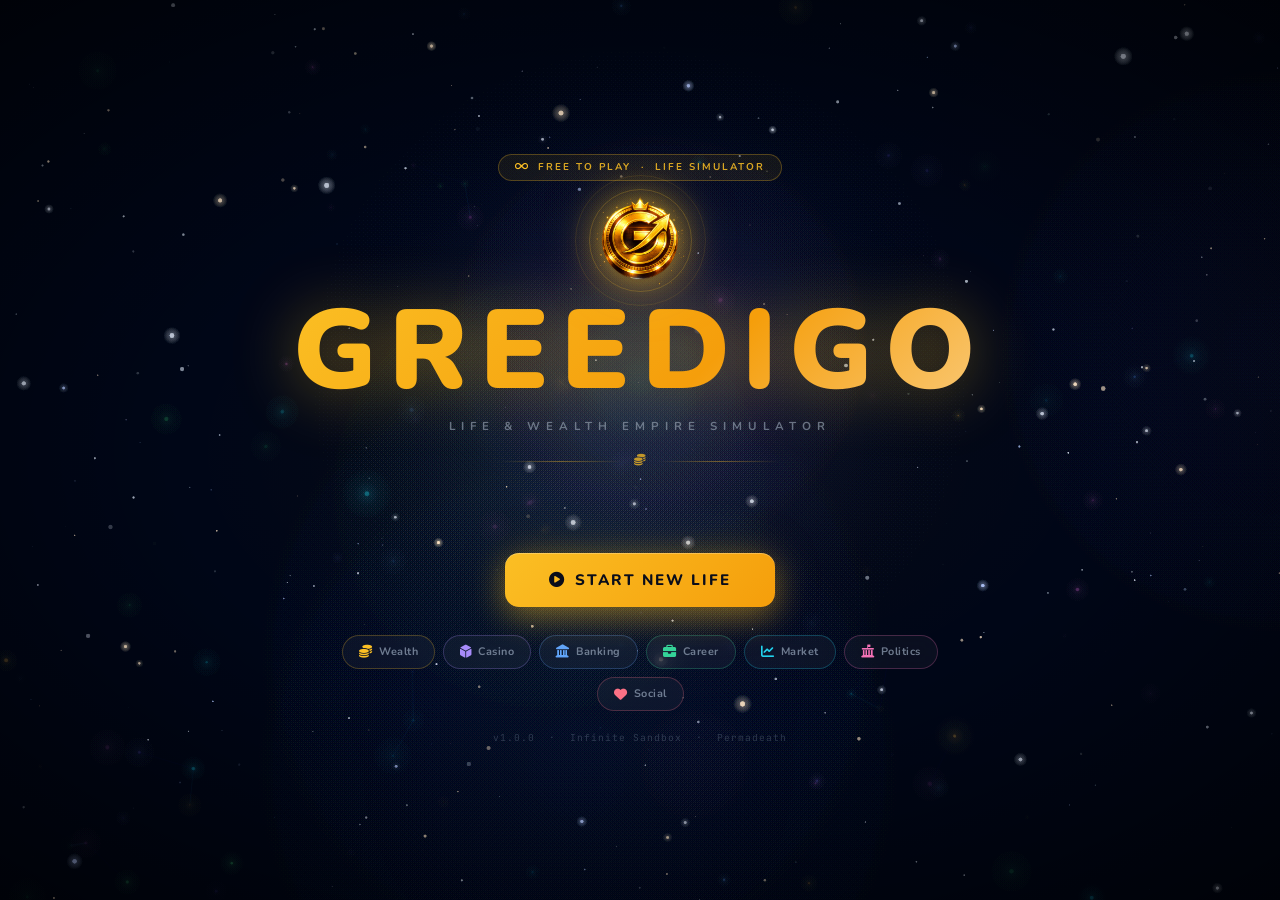
==== commit 8b08ec3a: "Add files via upload" ====
--- a/index.html
+++ b/index.html
@@ -6,11 +6,11 @@
     <title>Greedigo: The Free Wealth Simulator Game</title>
     <meta
       name="description"
-      content="The Free Wealth Simulator Game. Start at 18, build wealth through careers, crime, markets, and startups. Trade stocks, run for senator, gamble at the casino — all free in your browser."
+      content="The Free Wealth Simulator Game. Start at 18, build wealth through careers, markets, and startups. Trade stocks, run for senator, gamble at the casino — all free in your browser."
     />
     <meta
       name="keywords"
-      content="life simulator, free browser game, wealth building game, career simulator, crime game, casino game, stock trading game, tycoon game, text game"
+      content="life simulator, free browser game, wealth building game, career simulator, casino game, stock trading game, tycoon game, text game"
     />
     <meta name="author" content="The Choice Engine Studios" />
     <meta name="robots" content="index, follow" />
@@ -156,9 +156,6 @@
           <div class="showcase-card sc-wealth">
             <i class="fa-solid fa-coins"></i><span>Wealth</span>
           </div>
-          <div class="showcase-card sc-crime">
-            <i class="fa-solid fa-user-secret"></i><span>Crime</span>
-          </div>
           <div class="showcase-card sc-casino">
             <i class="fa-solid fa-dice-d6"></i><span>Casino</span>
           </div>
@@ -505,14 +502,49 @@
               <span id="hud-pets">0</span>
             </div>
           </div>
+
+          <!-- ═══ MONTHLY QUESTS ═══ -->
+          <div class="quest-panel" id="quest-panel">
+            <div class="hud-title">
+              <i class="fa-solid fa-scroll" style="color: #f59e0b"></i> Monthly
+              Quests
+              <span class="quest-streak" id="quest-streak-badge"></span>
+            </div>
+            <div id="quest-list">
+              <div
+                style="
+                  color: var(--text-dim);
+                  font-size: 0.78rem;
+                  padding: 4px 0;
+                "
+              >
+                Advance a month to reveal quests.
+              </div>
+            </div>
+          </div>
+
+          <!-- ═══ RIVAL ═══ -->
+          <div class="rival-panel" id="rival-panel" style="display: none">
+            <div class="hud-title">
+              <i class="fa-solid fa-user-ninja" style="color: #f87171"></i>
+              Rival: <span id="rival-name">—</span>
+            </div>
+            <div class="hud-row">
+              <span>Their Net Worth</span>
+              <span
+                id="rival-nw"
+                style="font-family: var(--font-mono); font-weight: 700"
+                >$0</span
+              >
+            </div>
+            <div class="rival-msg" id="rival-msg"></div>
+          </div>
         </aside>
 
         <main class="main-area">
           <!-- ═══ Mobile Top Bar ═══ -->
           <div class="mobile-top-bar" id="mobile-top-bar">
-            <button class="mtb-btn" onclick="app.toggleMobileNav()">
-              <i class="fa-solid fa-bars" id="mobile-nav-icon"></i>
-            </button>
+            <div class="mtb-brand">GG</div>
             <div class="mtb-info">
               <span class="mtb-name" id="mtb-name">Player</span>
               <span class="mtb-dot">&middot;</span>
@@ -617,6 +649,7 @@
           ></div>
           <nav class="nav-tabs" id="nav-tabs">
             <div class="nav-close-btn" onclick="app.closeMobileNav()">
+              <span>ALL VIEWS</span>
               <i class="fa-solid fa-xmark"></i>
             </div>
             <div class="nav-item active" onclick="app.setView('career')">
@@ -646,14 +679,14 @@
             <div class="nav-item" onclick="app.setView('travel')">
               <i class="fa-solid fa-plane-departure"></i> Travel
             </div>
-            <div class="nav-item" onclick="app.setView('crime')">
-              <i class="fa-solid fa-mask"></i> Crime
-            </div>
             <div class="nav-item" onclick="app.setView('relationships')">
               <i class="fa-solid fa-heart"></i> Social
             </div>
             <div class="nav-item" onclick="app.setView('casino')">
               <i class="fa-solid fa-dice"></i> Casino
+            </div>
+            <div class="nav-item" onclick="app.setView('crime')">
+              <i class="fa-solid fa-skull-crossbones"></i> Crime
             </div>
             <div class="nav-item" onclick="app.setView('politics')">
               <i class="fa-solid fa-scale-balanced"></i> Politics
@@ -853,25 +886,60 @@
           </div>
 
           <div id="view-market" class="view-container">
-            <div class="view-hero">
-              <img
-                class="view-hero-img"
-                src="https://images.unsplash.com/photo-1611974789855-9c2a0a7236a3?w=1400&h=560&fit=crop&auto=format"
-                alt=""
-                loading="lazy"
-              />
-              <div class="view-hero-overlay"></div>
-              <div class="view-hero-content">
-                <i class="fa-solid fa-arrow-trend-up"></i>
-                <h2>Global Markets</h2>
-              </div>
-            </div>
-
-            <div class="chart-box">
-              <canvas id="market-chart"></canvas>
-            </div>
-
-            <div class="grid-cards" id="market-list"></div>
+            <!-- Scrolling ticker tape -->
+            <div class="mkt-tape">
+              <div class="mkt-tape-track" id="mkt-tape-track"></div>
+            </div>
+
+            <div class="mkt-body">
+              <!-- Top row: chart + portfolio -->
+              <div class="mkt-top-row">
+                <div class="mkt-chart-panel">
+                  <div class="mkt-chart-hd">
+                    <div class="mkt-chart-label">
+                      <span id="mkt-chart-name" class="mkt-chart-name"
+                        >S&amp;P 500 ETF</span
+                      >
+                      <span id="mkt-chart-ticker" class="mkt-chart-ticker"
+                        >SPY</span
+                      >
+                    </div>
+                    <div class="mkt-chart-price-block">
+                      <span id="mkt-chart-price" class="mkt-chart-price"
+                        >$450</span
+                      >
+                      <span id="mkt-chart-chg" class="mkt-chart-chg gain"
+                        >▲ +0.00%</span
+                      >
+                    </div>
+                  </div>
+                  <canvas id="market-chart"></canvas>
+                </div>
+                <div class="mkt-port-card" id="mkt-port-card"></div>
+              </div>
+
+              <!-- Filter tabs -->
+              <div class="mkt-tabs-bar">
+                <button class="mkt-tab active" onclick="mktFilter('all', this)">
+                  All
+                </button>
+                <button class="mkt-tab" onclick="mktFilter('index', this)">
+                  Indices
+                </button>
+                <button class="mkt-tab" onclick="mktFilter('stock', this)">
+                  Stocks
+                </button>
+                <button class="mkt-tab" onclick="mktFilter('crypto', this)">
+                  Crypto
+                </button>
+                <button class="mkt-tab" onclick="mktFilter('comm', this)">
+                  Commodities
+                </button>
+              </div>
+
+              <!-- Asset list -->
+              <div class="mkt-asset-grid" id="market-list"></div>
+            </div>
           </div>
 
           <div id="view-lifestyle" class="view-container">
@@ -996,74 +1064,6 @@
             <div class="grid-cards" id="bank-loan-offers"></div>
 
             <div class="grid-cards" id="bank-active-loans"></div>
-          </div>
-
-          <div id="view-crime" class="view-container">
-            <div class="view-hero">
-              <img
-                class="view-hero-img"
-                src="crime.png"
-                alt=""
-                loading="lazy"
-              />
-              <div class="view-hero-overlay"></div>
-              <div class="view-hero-content">
-                <i class="fa-solid fa-skull-crossbones"></i>
-                <div>
-                  <h2>The Underworld</h2>
-                  <div
-                    style="
-                      font-size: 0.88rem;
-                      color: rgba(255, 255, 255, 0.45);
-                      margin-top: 4px;
-                      font-weight: 500;
-                    "
-                  >
-                    Rise through the ranks. Control the streets. Build your
-                    empire.
-                  </div>
-                </div>
-              </div>
-            </div>
-
-            <!-- CRIME HUD -->
-            <div class="crime-hud" id="crime-hud">
-              <!-- injected by JS -->
-            </div>
-
-            <!-- DRUG LORD EMPIRE -->
-            <div class="crime-section-label">
-              <i class="fa-solid fa-flask-vial"></i>Drug Empire
-            </div>
-            <div id="drug-empire-panel" class="grid-cards"></div>
-
-            <!-- CRIMINAL SKILLS -->
-            <div class="crime-section-label">
-              <i class="fa-solid fa-dumbbell"></i>Criminal Skills
-            </div>
-            <div
-              id="crime-skills-list"
-              class="grid-cards crime-skills-grid"
-            ></div>
-
-            <!-- LEGAL DEFENSE -->
-            <div class="crime-section-label">
-              <i class="fa-solid fa-scale-balanced"></i>Legal Defense
-            </div>
-            <div id="lawyer-list" class="grid-cards"></div>
-
-            <!-- CRIMINAL OPERATIONS -->
-            <div class="crime-section-label">
-              <i class="fa-solid fa-mask"></i>Criminal Operations
-            </div>
-            <div class="crime-ops-notice" id="crime-ops-notice">
-              <i class="fa-solid fa-triangle-exclamation"></i>
-              <span
-                >Heat increases bust chance — train skills &amp; hire a lawyer
-                to tilt the odds.</span
-              >
-            </div>
-            <div class="grid-cards" id="crime-list"></div>
           </div>
 
           <div id="view-casino" class="view-container">
@@ -1108,6 +1108,60 @@
             <div id="casino-session-log"></div>
           </div>
 
+          <div id="view-crime" class="view-container">
+            <div class="view-hero">
+              <img
+                class="view-hero-img"
+                src="https://images.unsplash.com/photo-1547471080-7cc2caa01a7e?w=1400&h=560&fit=crop&auto=format"
+                alt=""
+                loading="lazy"
+              />
+              <div class="view-hero-overlay"></div>
+              <div class="view-hero-content">
+                <i class="fa-solid fa-skull-crossbones"></i>
+                <div>
+                  <h2>The Criminal Underworld</h2>
+                  <div
+                    style="
+                      font-size: 0.88rem;
+                      color: rgba(255, 255, 255, 0.6);
+                      margin-top: 4px;
+                    "
+                  >
+                    High risk, high reward. Stay off the radar.
+                  </div>
+                </div>
+              </div>
+            </div>
+
+            <!-- Crime HUD — 4 status cards -->
+            <div class="grid-cards" id="crime-hud"></div>
+
+            <!-- Drug Empire -->
+            <h3 class="section-subtitle">
+              <i class="fa-solid fa-pills"></i> Drug Empire
+            </h3>
+            <div id="drug-empire-panel"></div>
+
+            <!-- Street Operations -->
+            <h3 class="section-subtitle">
+              <i class="fa-solid fa-street-view"></i> Street Operations
+            </h3>
+            <div class="grid-cards" id="crime-list"></div>
+
+            <!-- Criminal Skills -->
+            <h3 class="section-subtitle">
+              <i class="fa-solid fa-dagger"></i> Criminal Skills
+            </h3>
+            <div class="grid-cards" id="crime-skills-list"></div>
+
+            <!-- Legal Defense -->
+            <h3 class="section-subtitle">
+              <i class="fa-solid fa-gavel"></i> Legal Defense
+            </h3>
+            <div class="grid-cards" id="lawyer-list"></div>
+          </div>
+
           <div id="view-relationships" class="view-container">
             <div class="view-hero">
               <img
@@ -1148,27 +1202,6 @@
             </h3>
             <div class="grid-cards" id="pet-list"></div>
             <div class="grid-cards" id="pet-shop"></div>
-          </div>
-
-          <div id="view-prison" class="view-container">
-            <div class="view-hero">
-              <img
-                class="view-hero-img"
-                src="prison.png"
-                alt=""
-                loading="lazy"
-              />
-              <div class="view-hero-overlay"></div>
-              <div class="view-hero-content">
-                <i class="fa-solid fa-handcuffs"></i>
-                <h2>Federal Prison</h2>
-              </div>
-            </div>
-
-            <div class="card" id="prison-status-card"></div>
-
-            <h3 class="section-subtitle">Daily Actions</h3>
-            <div class="grid-cards" id="prison-actions"></div>
           </div>
 
           <div id="view-politics" class="view-container">
@@ -1304,6 +1337,25 @@
               </div>
             </div>
             <div class="control-right">
+              <button
+                id="snd-toggle-btn"
+                class="snd-btn"
+                onclick="SFX.toggle()"
+                title="Mute sounds"
+                aria-label="Toggle sound"
+              >
+                <i class="fa-solid fa-volume-high"></i>
+              </button>
+              <button
+                class="quest-bar-btn"
+                onclick="app.showQuestsModal()"
+                title="Monthly Quests"
+              >
+                <i class="fa-solid fa-scroll"></i>
+                <span class="quest-count-badge" id="quest-count-badge"
+                  >0/3</span
+                >
+              </button>
               <button
                 class="next-month-btn"
                 id="main-advance-btn"
@@ -1374,6 +1426,12 @@
       </div>
     </div>
 
+    <!-- ═══ Background Music placeholder — drop your audio file path into src ═══ -->
+    <!-- To use: set src="your-music-file.mp3" and remove the comment -->
+    <audio id="bg-music" loop preload="none" style="display: none">
+      <!-- <source src="music/background.mp3" type="audio/mpeg"> -->
+    </audio>
+
     <div id="modal-overlay" class="modal-overlay">
       <div class="modal-content">
         <div class="modal-header">
@@ -1442,6 +1500,45 @@
       </div>
     </div>
 
+    <!-- ═══════════════════════════════════════════════════════════
+         TUTORIAL PANEL — non-blocking floating card
+         ═══════════════════════════════════════════════════════════ -->
+    <div id="tut-ring"></div>
+    <div id="tut-panel" class="tut-panel tut-panel-hidden">
+      <div class="tut-hd">
+        <div class="tut-label-wrap">
+          <i class="fa-solid fa-graduation-cap"></i>
+          <span>Tutorial</span>
+        </div>
+        <div class="tut-dots" id="tut-dots"></div>
+        <button class="tut-x-btn" onclick="TUT.skip()" title="Skip tutorial">
+          <i class="fa-solid fa-xmark"></i>
+        </button>
+      </div>
+      <div class="tut-progress-track">
+        <div class="tut-progress-fill" id="tut-progress-fill"></div>
+      </div>
+      <div class="tut-body">
+        <div class="tut-icon-wrap" id="tut-icon-wrap">
+          <i class="fa-solid fa-rocket" id="tut-icon"></i>
+        </div>
+        <div class="tut-meta" id="tut-step-label">Step 1 of 9</div>
+        <div class="tut-title" id="tut-title">Welcome to Greedigo</div>
+        <div class="tut-desc" id="tut-desc"></div>
+        <div class="tut-tip-box" id="tut-tip-box" style="display: none">
+          <i class="fa-solid fa-lightbulb tut-tip-icon"></i>
+          <span id="tut-tip-text"></span>
+        </div>
+      </div>
+      <div class="tut-footer">
+        <button class="tut-skip-btn" onclick="TUT.skip()">Skip Tutorial</button>
+        <button class="tut-next-btn" id="tut-next-btn" onclick="TUT.next()">
+          <span id="tut-next-label">Continue</span>
+          <i class="fa-solid fa-arrow-right" id="tut-next-icon"></i>
+        </button>
+      </div>
+    </div>
+
     <script src="script.js"></script>
   </body>
 </html>
--- a/style.css
+++ b/style.css
@@ -4207,8 +4207,8 @@
 }
 .title-logo-container {
   position: relative;
-  width: 120px;
-  height: 120px;
+  width: 60px;
+  height: 60px;
   display: flex;
   align-items: center;
   justify-content: center;
@@ -4226,8 +4226,8 @@
 
 /* === Logo image & glow & rings === */
 .title-logo-img {
-  width: 200px;
-  height: 200px;
+  width: 80px;
+  height: 80px;
   object-fit: contain;
   position: relative;
   z-index: 2;
@@ -4690,12 +4690,12 @@
 /* === Responsive === */
 @media (min-width: 1024px) {
   .title-logo-container {
-    width: 140px;
-    height: 140px;
+    width: 75px;
+    height: 75px;
   }
   .title-logo-img {
-    width: 240px;
-    height: 240px;
+    width: 90px;
+    height: 90px;
   }
   .title-main {
     font-size: 7rem;
@@ -4708,12 +4708,12 @@
     letter-spacing: 5px;
   }
   .title-logo-img {
-    width: 160px;
-    height: 160px;
+    width: 65px;
+    height: 65px;
   }
   .title-logo-container {
-    width: 90px;
-    height: 90px;
+    width: 50px;
+    height: 50px;
   }
   .ts-sub {
     letter-spacing: 3px;
@@ -6151,34 +6151,34 @@
   z-index: 10000;
   display: flex;
   flex-direction: column;
-  gap: 8px;
+  gap: 5px;
   pointer-events: none;
-  max-width: 360px;
+  max-width: 260px;
 }
 .toast-notification {
-  padding: 12px 18px;
-  border-radius: 12px;
+  padding: 7px 11px;
+  border-radius: 8px;
   font-family: var(--font-ui);
   font-weight: 700;
-  font-size: 0.85rem;
+  font-size: 0.76rem;
   backdrop-filter: blur(20px) saturate(1.3);
   border: 1px solid;
   display: flex;
   align-items: center;
-  gap: 10px;
+  gap: 7px;
   box-shadow:
-    0 8px 30px rgba(0, 0, 0, 0.4),
+    0 4px 16px rgba(0, 0, 0, 0.35),
     inset 0 1px 0 rgba(255, 255, 255, 0.06);
   animation: toastIn 0.4s cubic-bezier(0.16, 1, 0.3, 1) forwards;
   pointer-events: auto;
   cursor: default;
-  line-height: 1.4;
+  line-height: 1.3;
 }
 .toast-notification.toast-out {
   animation: toastOut 0.3s ease-in forwards;
 }
 .toast-notification i {
-  font-size: 1rem;
+  font-size: 0.8rem;
   flex-shrink: 0;
 }
 .toast-success {
@@ -9472,8 +9472,54 @@
 }
 
 /* ═══════════════════════════════════════════════════════════════════
-   CRIME SECTION PREMIUM REDESIGN
+   SOUND TOGGLE BUTTON
    ═══════════════════════════════════════════════════════════════════ */
+.snd-btn {
+  display: flex;
+  align-items: center;
+  justify-content: center;
+  width: 34px;
+  height: 34px;
+  flex-shrink: 0;
+  border-radius: 10px;
+  background: rgba(255, 255, 255, 0.06);
+  border: 1px solid rgba(255, 255, 255, 0.1);
+  color: rgba(255, 255, 255, 0.7);
+  font-size: 0.82rem;
+  cursor: pointer;
+  transition:
+    background 0.2s,
+    color 0.2s,
+    border-color 0.2s,
+    transform 0.15s;
+  outline: none;
+}
+.snd-btn:hover {
+  background: rgba(255, 255, 255, 0.12);
+  color: #fff;
+  border-color: rgba(255, 255, 255, 0.22);
+  transform: scale(1.08);
+}
+.snd-btn:active {
+  transform: scale(0.94);
+}
+.snd-btn.snd-muted {
+  background: rgba(239, 68, 68, 0.1);
+  border-color: rgba(239, 68, 68, 0.25);
+  color: rgba(248, 113, 113, 0.8);
+}
+.snd-btn.snd-muted:hover {
+  background: rgba(239, 68, 68, 0.18);
+  color: #fca5a5;
+}
+@media (max-width: 640px) {
+  .snd-btn {
+    width: 30px;
+    height: 30px;
+    border-radius: 8px;
+    font-size: 0.74rem;
+  }
+}
 
 .crime-op-top-bar {
   height: 3px;
@@ -10051,3 +10097,1194 @@
     font-size: 0.9rem;
   }
 }
+
+/* ═══════════════════════════════════════════════════════════
+   MARKET SECTION — REDESIGN
+   ═══════════════════════════════════════════════════════════ */
+
+/* Remove inner padding from view-market that other views use */
+#view-market {
+  padding: 0 !important;
+}
+
+/* ── Ticker tape ── */
+.mkt-tape {
+  width: 100%;
+  overflow: hidden;
+  background: rgba(10, 14, 26, 0.92);
+  border-bottom: 1px solid rgba(255, 255, 255, 0.06);
+  padding: 0;
+  height: 32px;
+  display: flex;
+  align-items: center;
+  position: sticky;
+  top: 0;
+  z-index: 10;
+  backdrop-filter: blur(10px);
+}
+.mkt-tape-track {
+  display: inline-flex;
+  gap: 0;
+  white-space: nowrap;
+  animation: mktTapeScroll 28s linear infinite;
+  will-change: transform;
+}
+.mkt-tape:hover .mkt-tape-track {
+  animation-play-state: paused;
+}
+@keyframes mktTapeScroll {
+  0% {
+    transform: translateX(0);
+  }
+  100% {
+    transform: translateX(-50%);
+  }
+}
+.mkt-tape-item {
+  font-family: var(--font-mono);
+  font-size: 0.72rem;
+  padding: 0 14px;
+  letter-spacing: 0.02em;
+  color: rgba(255, 255, 255, 0.55);
+}
+.mkt-tape-item b {
+  color: #fff;
+  font-weight: 700;
+  margin: 0 3px;
+}
+.mkt-tape-item em {
+  font-style: normal;
+}
+.mkt-tape-item.mkt-up em {
+  color: #34d399;
+}
+.mkt-tape-item.mkt-dn em {
+  color: #f87171;
+}
+.mkt-tape-sep {
+  color: rgba(255, 255, 255, 0.14);
+  padding: 0 2px;
+  font-size: 0.72rem;
+}
+
+/* ── Body wrapper ── */
+.mkt-body {
+  padding: 16px 16px 80px;
+  display: flex;
+  flex-direction: column;
+  gap: 14px;
+}
+
+/* ── Top row: chart + portfolio ── */
+.mkt-top-row {
+  display: grid;
+  grid-template-columns: 1fr 260px;
+  gap: 14px;
+  align-items: stretch;
+}
+@media (max-width: 720px) {
+  .mkt-top-row {
+    grid-template-columns: 1fr;
+  }
+}
+
+/* ── Chart panel ── */
+.mkt-chart-panel {
+  background: rgba(12, 17, 32, 0.7);
+  border: 1px solid rgba(255, 255, 255, 0.07);
+  border-radius: 14px;
+  overflow: hidden;
+  backdrop-filter: blur(12px);
+  display: flex;
+  flex-direction: column;
+}
+.mkt-chart-hd {
+  display: flex;
+  justify-content: space-between;
+  align-items: center;
+  padding: 14px 18px 8px;
+  flex-shrink: 0;
+}
+.mkt-chart-label {
+  display: flex;
+  flex-direction: column;
+  gap: 2px;
+}
+.mkt-chart-name {
+  font-size: 0.87rem;
+  font-weight: 700;
+  color: #fff;
+}
+.mkt-chart-ticker {
+  font-family: var(--font-mono);
+  font-size: 0.72rem;
+  color: var(--text-dim);
+  letter-spacing: 0.08em;
+}
+.mkt-chart-price-block {
+  text-align: right;
+  display: flex;
+  flex-direction: column;
+  align-items: flex-end;
+  gap: 2px;
+}
+.mkt-chart-price {
+  font-family: var(--font-mono);
+  font-size: 1.2rem;
+  font-weight: 800;
+  color: #fff;
+}
+.mkt-chart-chg {
+  font-family: var(--font-mono);
+  font-size: 0.78rem;
+  font-weight: 700;
+}
+.mkt-chart-chg.gain {
+  color: #34d399;
+}
+.mkt-chart-chg.loss {
+  color: #f87171;
+}
+#market-chart {
+  display: block;
+  width: 100%;
+  flex: 1;
+}
+
+/* ── Portfolio card ── */
+.mkt-port-card {
+  background: rgba(12, 17, 32, 0.7);
+  border: 1px solid rgba(255, 255, 255, 0.07);
+  border-radius: 14px;
+  padding: 18px 16px 16px;
+  backdrop-filter: blur(12px);
+  display: flex;
+  flex-direction: column;
+  gap: 0;
+}
+.mkt-port-hd {
+  font-size: 0.72rem;
+  font-weight: 700;
+  color: var(--text-dim);
+  text-transform: uppercase;
+  letter-spacing: 0.1em;
+  margin-bottom: 10px;
+}
+.mkt-port-hd i {
+  margin-right: 6px;
+  color: var(--accent-amber);
+}
+.mkt-port-total {
+  font-family: var(--font-mono);
+  font-size: 1.6rem;
+  font-weight: 800;
+  color: #fff;
+  line-height: 1;
+}
+.mkt-port-sub {
+  font-size: 0.72rem;
+  color: var(--text-dim);
+  margin-top: 3px;
+  margin-bottom: 14px;
+}
+.mkt-port-metrics {
+  display: grid;
+  grid-template-columns: repeat(3, 1fr);
+  gap: 8px;
+  margin-bottom: 16px;
+}
+.mkt-pm {
+  background: rgba(255, 255, 255, 0.04);
+  border: 1px solid rgba(255, 255, 255, 0.06);
+  border-radius: 8px;
+  padding: 8px 6px;
+  text-align: center;
+}
+.mkt-pm-val {
+  font-family: var(--font-mono);
+  font-size: 0.82rem;
+  font-weight: 700;
+  color: #fff;
+}
+.mkt-pm-lbl {
+  font-size: 0.66rem;
+  color: var(--text-dim);
+  margin-top: 2px;
+}
+.mkt-pb {
+  display: flex;
+  flex-direction: column;
+  gap: 8px;
+}
+.mkt-pb-row {
+  display: grid;
+  grid-template-columns: 8px 1fr auto 60px;
+  align-items: center;
+  gap: 7px;
+}
+.mkt-pb-dot {
+  width: 7px;
+  height: 7px;
+  border-radius: 50%;
+  flex-shrink: 0;
+}
+.mkt-pb-lbl {
+  font-size: 0.72rem;
+  color: var(--text-dim);
+}
+.mkt-pb-val {
+  font-family: var(--font-mono);
+  font-size: 0.72rem;
+  color: #fff;
+  white-space: nowrap;
+}
+.mkt-pb-bar-wrap {
+  height: 4px;
+  background: rgba(255, 255, 255, 0.07);
+  border-radius: 999px;
+  overflow: hidden;
+}
+.mkt-pb-bar {
+  height: 100%;
+  border-radius: 999px;
+  transition: width 0.6s ease;
+}
+
+/* ── Filter tabs ── */
+.mkt-tabs-bar {
+  display: flex;
+  gap: 6px;
+  flex-wrap: wrap;
+}
+.mkt-tab {
+  background: rgba(255, 255, 255, 0.04);
+  border: 1px solid rgba(255, 255, 255, 0.08);
+  color: var(--text-dim);
+  font-family: var(--font-ui);
+  font-size: 0.77rem;
+  font-weight: 600;
+  padding: 7px 14px;
+  border-radius: 999px;
+  cursor: pointer;
+  transition: all 0.18s;
+  letter-spacing: 0.02em;
+}
+.mkt-tab:hover {
+  background: rgba(255, 255, 255, 0.08);
+  color: #fff;
+}
+.mkt-tab.active {
+  background: rgba(96, 165, 250, 0.15);
+  border-color: rgba(96, 165, 250, 0.35);
+  color: #93c5fd;
+}
+
+/* ── Asset grid ── */
+.mkt-asset-grid {
+  display: flex;
+  flex-direction: column;
+  gap: 8px;
+}
+
+/* ── Asset card ── */
+.mkt-card {
+  display: grid;
+  grid-template-columns: 1fr 80px auto;
+  align-items: center;
+  gap: 12px;
+  background: rgba(14, 20, 38, 0.6);
+  border: 1px solid rgba(255, 255, 255, 0.06);
+  border-radius: 12px;
+  padding: 12px 14px;
+  cursor: pointer;
+  transition:
+    background 0.15s,
+    border-color 0.15s,
+    transform 0.12s;
+  backdrop-filter: blur(8px);
+}
+.mkt-card:hover {
+  background: rgba(20, 28, 52, 0.8);
+  border-color: rgba(255, 255, 255, 0.12);
+  transform: translateY(-1px);
+}
+.mkt-card-sel {
+  border-color: rgba(96, 165, 250, 0.38) !important;
+  background: rgba(96, 165, 250, 0.06) !important;
+  box-shadow: 0 0 18px rgba(96, 165, 250, 0.08);
+}
+
+/* Card left column */
+.mkt-card-l {
+  display: flex;
+  flex-direction: column;
+  gap: 3px;
+  min-width: 0;
+}
+.mkt-type-pill {
+  display: inline-block;
+  font-family: var(--font-mono);
+  font-size: 0.6rem;
+  font-weight: 700;
+  padding: 2px 7px;
+  border-radius: 4px;
+  border: 1px solid;
+  letter-spacing: 0.08em;
+  margin-bottom: 1px;
+  width: fit-content;
+}
+.mkt-card-ticker {
+  font-family: var(--font-mono);
+  font-size: 0.95rem;
+  font-weight: 800;
+  color: #fff;
+  letter-spacing: 0.05em;
+}
+.mkt-card-cname {
+  font-size: 0.74rem;
+  color: var(--text-dim);
+  white-space: nowrap;
+  overflow: hidden;
+  text-overflow: ellipsis;
+}
+.mkt-card-pos {
+  font-size: 0.7rem;
+  color: var(--text-dim);
+  margin-top: 1px;
+}
+
+/* Card center: sparkline */
+.mkt-card-m {
+  display: flex;
+  align-items: center;
+  justify-content: center;
+}
+.mkt-spark {
+  display: block;
+}
+
+/* Card right column */
+.mkt-card-r {
+  display: flex;
+  flex-direction: column;
+  align-items: flex-end;
+  gap: 3px;
+}
+.mkt-card-price {
+  font-family: var(--font-mono);
+  font-size: 0.95rem;
+  font-weight: 800;
+  white-space: nowrap;
+}
+.mkt-card-chg {
+  font-family: var(--font-mono);
+  font-size: 0.72rem;
+  font-weight: 700;
+}
+.mkt-gain {
+  color: #34d399;
+}
+.mkt-loss {
+  color: #f87171;
+}
+
+.mkt-card-actions {
+  display: flex;
+  flex-direction: column;
+  gap: 5px;
+  margin-top: 4px;
+}
+.mkt-qty-row {
+  display: flex;
+  align-items: center;
+  gap: 4px;
+}
+.mkt-qbtn {
+  width: 24px;
+  height: 24px;
+  background: rgba(255, 255, 255, 0.06);
+  border: 1px solid rgba(255, 255, 255, 0.1);
+  border-radius: 6px;
+  color: #fff;
+  font-size: 0.85rem;
+  cursor: pointer;
+  display: flex;
+  align-items: center;
+  justify-content: center;
+  transition: background 0.12s;
+  flex-shrink: 0;
+}
+.mkt-qbtn:hover {
+  background: rgba(255, 255, 255, 0.12);
+}
+.mkt-qin {
+  width: 40px;
+  background: rgba(255, 255, 255, 0.05);
+  border: 1px solid rgba(255, 255, 255, 0.1);
+  border-radius: 6px;
+  color: #fff;
+  font-family: var(--font-mono);
+  font-size: 0.78rem;
+  text-align: center;
+  padding: 3px 0;
+}
+.mkt-qin:focus {
+  outline: none;
+  border-color: rgba(96, 165, 250, 0.4);
+}
+.mkt-trade-row {
+  display: flex;
+  gap: 4px;
+}
+.mkt-bbtn,
+.mkt-sbtn,
+.mkt-xbtn {
+  font-family: var(--font-ui);
+  font-size: 0.68rem;
+  font-weight: 700;
+  padding: 4px 8px;
+  border-radius: 6px;
+  border: 1px solid;
+  cursor: pointer;
+  transition:
+    opacity 0.15s,
+    transform 0.1s;
+  letter-spacing: 0.03em;
+  white-space: nowrap;
+}
+.mkt-bbtn:active,
+.mkt-sbtn:active,
+.mkt-xbtn:active {
+  transform: scale(0.95);
+}
+.mkt-bbtn {
+  background: rgba(52, 211, 153, 0.15);
+  border-color: rgba(52, 211, 153, 0.35);
+  color: #34d399;
+}
+.mkt-bbtn:hover {
+  background: rgba(52, 211, 153, 0.25);
+}
+.mkt-sbtn {
+  background: rgba(248, 113, 113, 0.14);
+  border-color: rgba(248, 113, 113, 0.35);
+  color: #f87171;
+}
+.mkt-sbtn:hover {
+  background: rgba(248, 113, 113, 0.24);
+}
+.mkt-xbtn {
+  background: rgba(251, 191, 36, 0.12);
+  border-color: rgba(251, 191, 36, 0.3);
+  color: #fbbf24;
+}
+.mkt-xbtn:hover {
+  background: rgba(251, 191, 36, 0.22);
+}
+
+/* Mobile tweaks */
+@media (max-width: 520px) {
+  .mkt-body {
+    padding: 12px 10px 80px;
+    gap: 10px;
+  }
+  .mkt-card {
+    grid-template-columns: 1fr 64px auto;
+    gap: 8px;
+    padding: 10px 10px;
+  }
+  .mkt-card-m {
+    display: none;
+  }
+  .mkt-card-ticker {
+    font-size: 0.85rem;
+  }
+  .mkt-card-price {
+    font-size: 0.85rem;
+  }
+  .mkt-tape-item {
+    padding: 0 10px;
+    font-size: 0.68rem;
+  }
+  .mkt-port-card {
+    padding: 14px 12px;
+  }
+  .mkt-port-total {
+    font-size: 1.3rem;
+  }
+  .mkt-pm {
+    padding: 6px 4px;
+  }
+  .mkt-pm-val {
+    font-size: 0.74rem;
+  }
+}
+
+/* ═══════════════════════════════════════════════════════════
+   TUTORIAL SYSTEM
+   ═══════════════════════════════════════════════════════════ */
+
+/* Spotlight ring — positions over a target element */
+#tut-ring {
+  display: none;
+  position: fixed;
+  z-index: 9990;
+  border: 2px solid rgba(167, 139, 250, 0.8);
+  box-shadow:
+    0 0 0 9999px rgba(0, 0, 0, 0.46),
+    0 0 24px rgba(167, 139, 250, 0.35);
+  pointer-events: none;
+  transition:
+    top 0.28s ease,
+    left 0.28s ease,
+    width 0.28s ease,
+    height 0.28s ease,
+    border-color 0.28s ease,
+    box-shadow 0.28s ease;
+}
+#tut-ring.tut-ring-in {
+  animation: tutRingPulse 1.4s ease 0.1s 2;
+}
+@keyframes tutRingPulse {
+  0% {
+    box-shadow:
+      0 0 0 9999px rgba(0, 0, 0, 0.46),
+      0 0 0 rgba(167, 139, 250, 0.6);
+  }
+  50% {
+    box-shadow:
+      0 0 0 9999px rgba(0, 0, 0, 0.46),
+      0 0 28px rgba(167, 139, 250, 0.8);
+  }
+  100% {
+    box-shadow:
+      0 0 0 9999px rgba(0, 0, 0, 0.46),
+      0 0 0 rgba(167, 139, 250, 0.6);
+  }
+}
+
+/* Tutorial panel */
+.tut-panel {
+  position: fixed;
+  bottom: 24px;
+  right: 24px;
+  width: 330px;
+  z-index: 9995;
+  background: rgba(10, 14, 26, 0.96);
+  border: 1px solid rgba(255, 255, 255, 0.1);
+  border-radius: 18px;
+  box-shadow:
+    0 24px 60px rgba(0, 0, 0, 0.6),
+    0 0 0 1px rgba(255, 255, 255, 0.04) inset;
+  backdrop-filter: blur(24px) saturate(1.4);
+  overflow: hidden;
+  transition:
+    transform 0.35s cubic-bezier(0.16, 1, 0.3, 1),
+    opacity 0.3s ease;
+}
+.tut-panel-hidden {
+  transform: translateY(32px) scale(0.96);
+  opacity: 0;
+  pointer-events: none;
+}
+.tut-panel-in {
+  transform: translateY(0) scale(1);
+  opacity: 1;
+  pointer-events: auto;
+}
+.tut-swap {
+  opacity: 0;
+  transform: translateY(8px);
+}
+
+/* Header */
+.tut-hd {
+  display: flex;
+  align-items: center;
+  gap: 8px;
+  padding: 14px 16px 10px;
+  border-bottom: 1px solid rgba(255, 255, 255, 0.06);
+}
+.tut-label-wrap {
+  display: flex;
+  align-items: center;
+  gap: 7px;
+  font-size: 0.72rem;
+  font-weight: 700;
+  color: var(--text-dim);
+  text-transform: uppercase;
+  letter-spacing: 0.1em;
+  flex-shrink: 0;
+}
+.tut-label-wrap i {
+  color: #a78bfa;
+  font-size: 0.76rem;
+}
+.tut-dots {
+  display: flex;
+  gap: 4px;
+  flex: 1;
+  justify-content: center;
+  flex-wrap: wrap;
+}
+.tut-dot {
+  width: 6px;
+  height: 6px;
+  border-radius: 50%;
+  background: rgba(255, 255, 255, 0.12);
+  transition:
+    background 0.3s,
+    transform 0.3s;
+}
+.tut-dot-done {
+  background: rgba(167, 139, 250, 0.45);
+}
+.tut-dot-active {
+  background: #a78bfa;
+  transform: scale(1.4);
+}
+.tut-x-btn {
+  background: none;
+  border: none;
+  color: var(--text-dim);
+  cursor: pointer;
+  padding: 4px 6px;
+  border-radius: 6px;
+  font-size: 0.85rem;
+  transition:
+    color 0.15s,
+    background 0.15s;
+  flex-shrink: 0;
+}
+.tut-x-btn:hover {
+  color: #fff;
+  background: rgba(255, 255, 255, 0.08);
+}
+
+/* Progress bar */
+.tut-progress-track {
+  height: 2px;
+  background: rgba(255, 255, 255, 0.06);
+  position: relative;
+}
+.tut-progress-fill {
+  height: 100%;
+  border-radius: 999px;
+  transition:
+    width 0.5s cubic-bezier(0.16, 1, 0.3, 1),
+    background 0.4s ease;
+}
+
+/* Body */
+.tut-body {
+  padding: 18px 18px 14px;
+}
+.tut-icon-wrap {
+  width: 46px;
+  height: 46px;
+  border-radius: 12px;
+  border: 1px solid;
+  display: flex;
+  align-items: center;
+  justify-content: center;
+  margin-bottom: 12px;
+  transition:
+    background 0.3s,
+    border-color 0.3s;
+}
+.tut-icon-wrap i {
+  font-size: 1.2rem;
+  transition: color 0.3s;
+}
+.tut-meta {
+  font-size: 0.68rem;
+  font-weight: 700;
+  color: var(--text-dim);
+  text-transform: uppercase;
+  letter-spacing: 0.1em;
+  margin-bottom: 5px;
+}
+.tut-title {
+  font-size: 1.02rem;
+  font-weight: 800;
+  color: #fff;
+  margin-bottom: 8px;
+  line-height: 1.3;
+}
+.tut-desc {
+  font-size: 0.82rem;
+  color: rgba(255, 255, 255, 0.65);
+  line-height: 1.6;
+  margin-bottom: 10px;
+}
+
+/* Tip callout */
+.tut-tip-box {
+  display: flex;
+  gap: 8px;
+  align-items: flex-start;
+  background: rgba(251, 191, 36, 0.07);
+  border: 1px solid rgba(251, 191, 36, 0.2);
+  border-radius: 8px;
+  padding: 9px 11px;
+  margin-top: 10px;
+}
+.tut-tip-icon {
+  color: #fbbf24;
+  font-size: 0.78rem;
+  margin-top: 2px;
+  flex-shrink: 0;
+}
+.tut-tip-box span {
+  font-size: 0.76rem;
+  color: rgba(255, 255, 255, 0.55);
+  line-height: 1.5;
+}
+
+/* Footer */
+.tut-footer {
+  display: flex;
+  gap: 8px;
+  padding: 10px 16px 16px;
+  border-top: 1px solid rgba(255, 255, 255, 0.05);
+}
+.tut-skip-btn {
+  background: none;
+  border: 1px solid rgba(255, 255, 255, 0.1);
+  color: var(--text-dim);
+  font-family: var(--font-ui);
+  font-size: 0.76rem;
+  font-weight: 600;
+  padding: 9px 12px;
+  border-radius: 9px;
+  cursor: pointer;
+  transition:
+    color 0.15s,
+    background 0.15s,
+    border-color 0.15s;
+  white-space: nowrap;
+}
+.tut-skip-btn:hover {
+  color: #fff;
+  background: rgba(255, 255, 255, 0.06);
+  border-color: rgba(255, 255, 255, 0.2);
+}
+.tut-next-btn {
+  flex: 1;
+  display: flex;
+  align-items: center;
+  justify-content: center;
+  gap: 7px;
+  border: none;
+  border-radius: 9px;
+  padding: 9px 14px;
+  font-family: var(--font-ui);
+  font-size: 0.82rem;
+  font-weight: 700;
+  color: #000;
+  cursor: pointer;
+  transition:
+    opacity 0.15s,
+    transform 0.1s,
+    background 0.3s;
+  letter-spacing: 0.01em;
+}
+.tut-next-btn:hover {
+  opacity: 0.88;
+}
+.tut-next-btn:active {
+  transform: scale(0.97);
+}
+.tut-next-btn i {
+  font-size: 0.76rem;
+}
+
+/* Mobile adjustments */
+@media (max-width: 520px) {
+  .tut-panel {
+    bottom: 72px; /* above mobile nav */
+    right: 10px;
+    left: 10px;
+    width: auto;
+    border-radius: 14px;
+  }
+  #tut-ring {
+    display: none !important; /* Spotlight clutters on small screens */
+  }
+}
+
+/* ═══════════════════════════════════════════════════════════
+   MOBILE POLISH — Brand badge, nav drawer, misc fixes
+   ═══════════════════════════════════════════════════════════ */
+
+/* ── "GG" brand badge in mobile top bar ── */
+.mtb-brand {
+  font-family: var(--font-mono);
+  font-weight: 800;
+  font-size: 0.78rem;
+  letter-spacing: 0.12em;
+  color: var(--gold-bright, #fbbf24);
+  background: rgba(245, 158, 11, 0.1);
+  border: 1px solid rgba(245, 158, 11, 0.22);
+  border-radius: 8px;
+  padding: 5px 9px;
+  flex-shrink: 0;
+  white-space: nowrap;
+  user-select: none;
+}
+
+/* ── More button active indicator ── */
+.mbn-more.nav-open-active {
+  color: var(--accent-blue, #60a5fa) !important;
+}
+.mbn-more.nav-open-active i {
+  transform: rotate(90deg);
+  color: var(--accent-blue, #60a5fa) !important;
+}
+
+@media (max-width: 980px) {
+  /* ── Nav drawer close button ── */
+  .nav-close-btn {
+    display: flex !important;
+    align-items: center !important;
+    justify-content: space-between !important;
+    padding: 16px 20px !important;
+    font-size: 0.68rem !important;
+    font-weight: 800 !important;
+    letter-spacing: 1.6px !important;
+    color: var(--text-muted) !important;
+    text-transform: uppercase !important;
+    cursor: pointer;
+    border-bottom: 1px solid rgba(255, 255, 255, 0.07) !important;
+  }
+  .nav-close-btn span {
+    pointer-events: none;
+  }
+  .nav-close-btn i {
+    font-size: 1rem;
+    color: var(--text-dim);
+    transition: color 0.15s;
+  }
+  .nav-close-btn:hover i {
+    color: #fff;
+  }
+
+  /* ── Toasts: move to top so they clear the fixed control bar ── */
+  .toast-container {
+    top: calc(58px + env(safe-area-inset-top, 0px)) !important;
+    bottom: auto !important;
+    left: 10px !important;
+    right: 10px !important;
+    max-width: 100% !important;
+    align-items: stretch !important;
+  }
+  .toast-notification {
+    width: 100% !important;
+    box-sizing: border-box !important;
+  }
+
+  /* ── Market body: extra bottom padding to clear floating control bar ── */
+  .mkt-body {
+    padding-bottom: calc(130px + env(safe-area-inset-bottom, 0px)) !important;
+  }
+
+  /* ── Prevent horizontal overflow on any view ── */
+  .view-container {
+    overflow-x: hidden !important;
+  }
+
+  /* ── Smooth scroll on containers ── */
+  .view-container,
+  .nav-tabs {
+    scroll-behavior: smooth;
+    overscroll-behavior: contain;
+  }
+
+  /* ── Input zoom prevention (iOS) ── */
+  input[type="number"],
+  input[type="text"],
+  select {
+    font-size: 16px !important;
+  }
+}
+
+@media (max-width: 640px) {
+  /* ── Shrink brand badge on tiny screens ── */
+  .mtb-brand {
+    font-size: 0.72rem;
+    padding: 4px 7px;
+    border-radius: 7px;
+  }
+
+  /* ── Market: hide sparkline on very small phones ── */
+  .mkt-card-m {
+    display: none !important;
+  }
+  .mkt-card {
+    grid-template-columns: 1fr auto !important;
+  }
+}
+
+/* ═══════════════════════════════════════════════════════════════════
+   ADDICTION ENGINE v2 — Quests · Rival · Prestige · Flash Events
+   ═══════════════════════════════════════════════════════════════════ */
+
+/* ── Quest Panel (sidebar) ── */
+.quest-panel {
+  background: rgba(10, 14, 32, 0.6);
+  border: 1px solid rgba(245, 158, 11, 0.18);
+  border-radius: 14px;
+  padding: 14px 14px 12px;
+  margin-bottom: 12px;
+  backdrop-filter: blur(8px);
+}
+.quest-streak {
+  margin-left: auto;
+  font-family: var(--font-mono);
+  font-size: 0.72rem;
+  font-weight: 700;
+  color: #fbbf24;
+  background: rgba(245, 158, 11, 0.12);
+  border-radius: 999px;
+  padding: 2px 7px;
+}
+
+/* Quest list items */
+.quest-item {
+  display: grid;
+  grid-template-columns: 22px 1fr auto;
+  align-items: center;
+  gap: 8px;
+  padding: 8px 0;
+  border-bottom: 1px solid rgba(255, 255, 255, 0.04);
+  transition: opacity 0.2s;
+}
+.quest-item:last-child {
+  border-bottom: none;
+}
+.quest-e {
+  font-size: 1rem;
+  line-height: 1;
+}
+.quest-body {
+  min-width: 0;
+}
+.quest-title {
+  font-size: 0.78rem;
+  font-weight: 700;
+  color: var(--text-main);
+  white-space: nowrap;
+  overflow: hidden;
+  text-overflow: ellipsis;
+}
+.quest-desc {
+  font-size: 0.69rem;
+  color: var(--text-dim);
+  margin-top: 1px;
+  line-height: 1.3;
+}
+.quest-reward {
+  font-family: var(--font-mono);
+  font-size: 0.75rem;
+  font-weight: 700;
+  color: #34d399;
+  white-space: nowrap;
+  flex-shrink: 0;
+}
+.quest-reward-done {
+  color: #fbbf24 !important;
+}
+.quest-done .quest-title {
+  color: var(--text-muted);
+  text-decoration: line-through;
+  opacity: 0.6;
+}
+.quest-done .quest-desc {
+  opacity: 0.4;
+}
+
+/* ── Quest bar button (control bar) ── */
+.quest-bar-btn {
+  position: relative;
+  display: flex;
+  align-items: center;
+  justify-content: center;
+  gap: 5px;
+  height: 34px;
+  padding: 0 11px;
+  border-radius: 10px;
+  background: rgba(245, 158, 11, 0.1);
+  border: 1px solid rgba(245, 158, 11, 0.25);
+  color: #fbbf24;
+  font-size: 0.8rem;
+  cursor: pointer;
+  flex-shrink: 0;
+  transition:
+    background 0.18s,
+    transform 0.1s;
+}
+.quest-bar-btn:hover {
+  background: rgba(245, 158, 11, 0.18);
+  transform: scale(1.05);
+}
+.quest-bar-btn:active {
+  transform: scale(0.95);
+}
+
+.quest-count-badge {
+  font-family: var(--font-mono);
+  font-size: 0.66rem;
+  font-weight: 800;
+  background: rgba(245, 158, 11, 0.2);
+  border-radius: 999px;
+  padding: 1px 5px;
+  color: #fbbf24;
+  line-height: 1.4;
+}
+.quest-count-badge.quest-all-done {
+  background: rgba(52, 211, 153, 0.2);
+  color: #34d399;
+}
+
+/* ── Rival Panel (sidebar) ── */
+.rival-panel {
+  background: rgba(10, 14, 32, 0.6);
+  border: 1px solid rgba(248, 113, 113, 0.18);
+  border-radius: 14px;
+  padding: 14px 14px 12px;
+  margin-bottom: 12px;
+  backdrop-filter: blur(8px);
+}
+.rival-msg {
+  font-size: 0.74rem;
+  margin-top: 6px;
+  font-style: italic;
+}
+
+/* ── Prestige / Legacy Block (in ending panel) ── */
+.prestige-block {
+  background: linear-gradient(
+    135deg,
+    rgba(167, 139, 250, 0.08),
+    rgba(245, 158, 11, 0.05)
+  );
+  border: 1px solid rgba(167, 139, 250, 0.25);
+  border-radius: 16px;
+  padding: 20px 22px;
+  margin: 16px 0;
+  text-align: center;
+}
+.prestige-title {
+  font-family: var(--font-mono);
+  font-size: 0.78rem;
+  font-weight: 700;
+  letter-spacing: 1.4px;
+  text-transform: uppercase;
+  color: #a78bfa;
+  margin-bottom: 6px;
+}
+.prestige-active-perk {
+  font-size: 0.82rem;
+  color: #fbbf24;
+  margin-bottom: 8px;
+  background: rgba(245, 158, 11, 0.08);
+  border-radius: 8px;
+  padding: 5px 12px;
+  display: inline-block;
+}
+.prestige-subtitle {
+  font-size: 0.79rem;
+  color: var(--text-dim);
+  margin-bottom: 14px;
+  line-height: 1.5;
+}
+.prestige-btn {
+  display: inline-flex;
+  align-items: center;
+  gap: 8px;
+  padding: 10px 20px;
+  background: linear-gradient(
+    135deg,
+    rgba(167, 139, 250, 0.2),
+    rgba(245, 158, 11, 0.12)
+  );
+  border: 1px solid rgba(167, 139, 250, 0.35);
+  border-radius: 10px;
+  color: #a78bfa;
+  font-family: var(--font-ui);
+  font-size: 0.84rem;
+  font-weight: 700;
+  cursor: pointer;
+  transition: all 0.18s;
+  letter-spacing: 0.02em;
+}
+.prestige-btn:hover {
+  background: linear-gradient(
+    135deg,
+    rgba(167, 139, 250, 0.3),
+    rgba(245, 158, 11, 0.2)
+  );
+  border-color: rgba(167, 139, 250, 0.55);
+  color: #fff;
+  transform: translateY(-1px);
+}
+
+/* ── Perk Card Picker (in modal) ── */
+.perk-list {
+  display: flex;
+  flex-direction: column;
+  gap: 10px;
+  margin-top: 4px;
+}
+.perk-card {
+  display: grid;
+  grid-template-columns: 36px 1fr auto;
+  align-items: center;
+  gap: 12px;
+  padding: 12px 14px;
+  background: rgba(255, 255, 255, 0.03);
+  border: 1px solid rgba(255, 255, 255, 0.08);
+  border-radius: 12px;
+  cursor: pointer;
+  transition: all 0.18s;
+}
+.perk-card:hover {
+  background: rgba(255, 255, 255, 0.07);
+  border-color: rgba(167, 139, 250, 0.3);
+}
+.perk-card.perk-active {
+  background: rgba(167, 139, 250, 0.1);
+  border-color: rgba(167, 139, 250, 0.45);
+}
+.perk-emoji {
+  font-size: 1.5rem;
+  text-align: center;
+}
+.perk-name {
+  font-size: 0.88rem;
+  font-weight: 700;
+  color: #fff;
+  margin-bottom: 3px;
+}
+.perk-desc {
+  font-size: 0.76rem;
+  color: var(--text-dim);
+  line-height: 1.4;
+}
+.perk-check {
+  color: #a78bfa;
+  font-size: 1rem;
+}
+
+/* Mobile responsiveness for new elements */
+@media (max-width: 980px) {
+  .quest-panel,
+  .rival-panel {
+    display: none; /* Hidden on mobile, accessed via quest-bar-btn modal */
+  }
+  .quest-bar-btn {
+    height: 32px;
+    padding: 0 9px;
+    font-size: 0.74rem;
+  }
+}
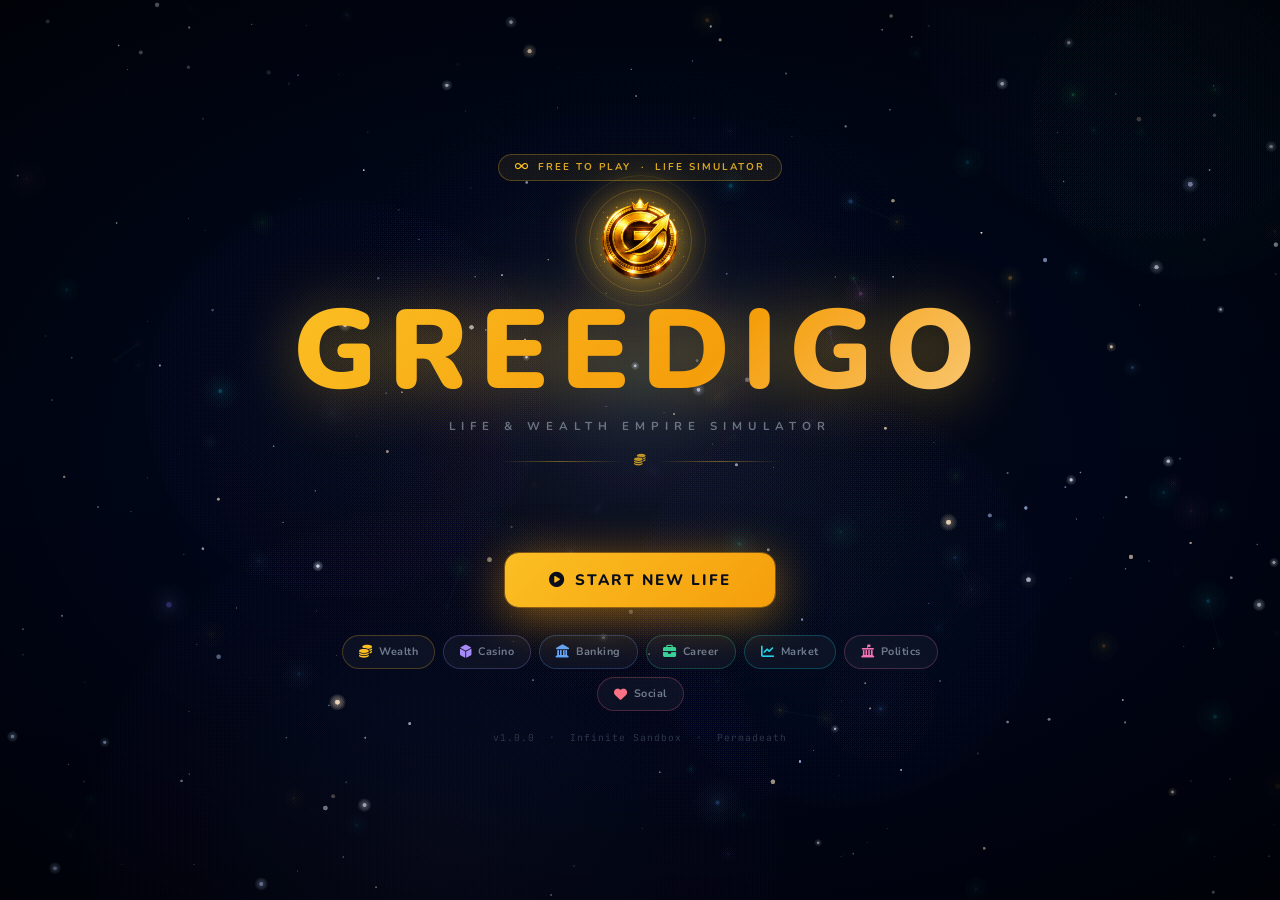
==== commit ab409672: "Add files via upload" ====
--- a/index.html
+++ b/index.html
@@ -29,7 +29,7 @@
       content="You are 18 years old with 500$. Can you find a way to retire rich?"
     />
     <meta property="og:type" content="website" />
-    <meta property="og:image" content="logo.png" />
+    <meta property="og:image" content="poster.png" />
     <meta property="og:site_name" content="Greedigo" />
     <meta property="og:url" content="https://greedigo.com/" />
 
@@ -43,10 +43,10 @@
       name="twitter:description"
       content="You are 18 years old with 500$. Can you find a way to retire rich?"
     />
-    <meta name="twitter:image" content="logo.png" />
+    <meta name="twitter:image" content="poster.png" />
 
     <link
-      href="https://fonts.googleapis.com/css2?family=Nunito:wght@400;600;700;800;900&family=JetBrains+Mono:wght@400;700&display=swap"
+      href="https://fonts.googleapis.com/css2?family=Nunito:wght@400;600;700;800;900&family=JetBrains+Mono:wght@400;700&family=Space+Grotesk:wght@400;500;600;700&display=swap"
       rel="stylesheet"
     />
     <link
@@ -349,6 +349,18 @@
             <button class="btn btn-outline btn-save" onclick="game.saveGame()">
               <i class="fa-solid fa-floppy-disk"></i> Save Game
             </button>
+            <!-- Next Milestone Goal -->
+            <div
+              class="milestone-goal-block"
+              id="milestone-goal-block"
+              style="display: none"
+            >
+              <div class="mg-label" id="mg-label">→ First $10,000</div>
+              <div class="mg-track">
+                <div class="mg-fill" id="mg-fill" style="width: 0%"></div>
+              </div>
+              <div class="mg-pct" id="mg-pct">0%</div>
+            </div>
           </div>
 
           <!-- ═══ VITALS ═══ -->
@@ -539,12 +551,29 @@
             </div>
             <div class="rival-msg" id="rival-msg"></div>
           </div>
+
+          <!-- ═══ LIFE JOURNAL ═══ -->
+          <div class="life-journal-panel" id="life-journal-panel">
+            <div class="hud-title">
+              <i
+                class="fa-solid fa-book-open-reader"
+                style="color: #60a5fa"
+              ></i>
+              Life Journal
+            </div>
+            <div class="life-journal-entries" id="life-journal-entries">
+              <div class="lj-entry lj-info">
+                <span class="lj-icon">📖</span
+                ><span class="lj-msg">Your story begins here...</span>
+              </div>
+            </div>
+          </div>
         </aside>
 
         <main class="main-area">
           <!-- ═══ Mobile Top Bar ═══ -->
           <div class="mobile-top-bar" id="mobile-top-bar">
-            <div class="mtb-brand">GG</div>
+            <div class="mtb-brand">Greedigo</div>
             <div class="mtb-info">
               <span class="mtb-name" id="mtb-name">Player</span>
               <span class="mtb-dot">&middot;</span>
@@ -1109,57 +1138,29 @@
           </div>
 
           <div id="view-crime" class="view-container">
-            <div class="view-hero">
-              <img
-                class="view-hero-img"
-                src="https://images.unsplash.com/photo-1547471080-7cc2caa01a7e?w=1400&h=560&fit=crop&auto=format"
-                alt=""
-                loading="lazy"
-              />
-              <div class="view-hero-overlay"></div>
-              <div class="view-hero-content">
+            <!-- Fun crime header -->
+            <div class="crime-simple-header">
+              <div class="csh-icon">
                 <i class="fa-solid fa-skull-crossbones"></i>
-                <div>
-                  <h2>The Criminal Underworld</h2>
-                  <div
-                    style="
-                      font-size: 0.88rem;
-                      color: rgba(255, 255, 255, 0.6);
-                      margin-top: 4px;
-                    "
-                  >
-                    High risk, high reward. Stay off the radar.
-                  </div>
-                </div>
-              </div>
-            </div>
-
-            <!-- Crime HUD — 4 status cards -->
-            <div class="grid-cards" id="crime-hud"></div>
-
-            <!-- Drug Empire -->
-            <h3 class="section-subtitle">
-              <i class="fa-solid fa-pills"></i> Drug Empire
-            </h3>
-            <div id="drug-empire-panel"></div>
-
-            <!-- Street Operations -->
-            <h3 class="section-subtitle">
-              <i class="fa-solid fa-street-view"></i> Street Operations
-            </h3>
-            <div class="grid-cards" id="crime-list"></div>
-
-            <!-- Criminal Skills -->
-            <h3 class="section-subtitle">
-              <i class="fa-solid fa-dagger"></i> Criminal Skills
-            </h3>
-            <div class="grid-cards" id="crime-skills-list"></div>
-
-            <!-- Legal Defense -->
-            <h3 class="section-subtitle">
-              <i class="fa-solid fa-gavel"></i> Legal Defense
-            </h3>
-            <div class="grid-cards" id="lawyer-list"></div>
+              </div>
+              <div>
+                <h2>💀 Criminal Underworld</h2>
+                <p class="csh-sub">
+                  Pick a job. Take the risk. Get paid — or get caught. 🚔
+                </p>
+              </div>
+            </div>
+
+            <!-- Status (2 cards) -->
+            <div class="crime-status-row" id="crime-hud"></div>
+
+            <!-- Operations list -->
+            <div id="crime-list"></div>
+
+            <!-- Legacy elements kept hidden for JS compatibility -->
+            <div id="drug-empire-panel" style="display: none"></div>
+            <div id="crime-skills-list" style="display: none"></div>
+            <div id="lawyer-list" style="display: none"></div>
           </div>
 
           <div id="view-relationships" class="view-container">
@@ -1426,10 +1427,9 @@
       </div>
     </div>
 
-    <!-- ═══ Background Music placeholder — drop your audio file path into src ═══ -->
-    <!-- To use: set src="your-music-file.mp3" and remove the comment -->
-    <audio id="bg-music" loop preload="none" style="display: none">
-      <!-- <source src="music/background.mp3" type="audio/mpeg"> -->
+    <!-- Background Music -->
+    <audio id="bg-music" loop preload="auto" style="display: none">
+      <source src="music/background.mp3" type="audio/mpeg" />
     </audio>
 
     <div id="modal-overlay" class="modal-overlay">
--- a/style.css
+++ b/style.css
@@ -5316,7 +5316,7 @@
   }
   .main-area {
     grid-template-columns: 1fr;
-    grid-template-rows: auto auto 1fr auto;
+    grid-template-rows: auto auto auto 1fr auto; /* top-bar | stats | milestones | content | controls */
     border-radius: 0;
     height: 100vh;
     height: 100dvh;
@@ -5417,7 +5417,7 @@
   }
   .control-bar {
     grid-column: 1;
-    grid-row: 4;
+    grid-row: 5;
     flex-wrap: wrap;
     padding: 6px 10px;
     gap: 6px;
@@ -5994,9 +5994,11 @@
 }
 .fx-shake-sm {
   animation: shake-sm 0.4s ease-in-out;
+  will-change: transform;
 }
 .fx-shake-lg {
   animation: shake-lg 0.6s ease-in-out;
+  will-change: transform;
 }
 
 /* == SCREEN FLASH == */
@@ -6250,13 +6252,31 @@
 }
 
 /* == CONFETTI CANVAS == */
-.confetti-canvas {
+.confetti-container {
   position: fixed;
   inset: 0;
   z-index: 9997;
   pointer-events: none;
-  width: 100%;
-  height: 100%;
+  overflow: hidden;
+}
+.confetti-piece {
+  position: absolute;
+  top: -18px;
+  border-radius: 2px;
+  will-change: transform, opacity;
+}
+@keyframes confettiFall {
+  0% {
+    transform: translateY(0) translateX(0) rotate(var(--cr0));
+    opacity: 1;
+  }
+  75% {
+    opacity: 1;
+  }
+  100% {
+    transform: translateY(110vh) translateX(var(--cfx)) rotate(var(--cr1));
+    opacity: 0;
+  }
 }
 
 /* == MILESTONE OVERLAY == */
@@ -11288,3 +11308,2170 @@
     font-size: 0.74rem;
   }
 }
+
+/* ═══════════════════════════════════════════════════════════
+   SIMPLIFIED CRIME SECTION
+   ═══════════════════════════════════════════════════════════ */
+.crime-simple-header {
+  display: flex;
+  align-items: center;
+  gap: 16px;
+  padding: 22px 24px 18px;
+  background: linear-gradient(
+    135deg,
+    rgba(239, 68, 68, 0.12),
+    rgba(168, 85, 247, 0.08),
+    rgba(245, 158, 11, 0.06)
+  );
+  border: 1px solid rgba(239, 68, 68, 0.2);
+  border-radius: 16px;
+  margin-bottom: 20px;
+  position: relative;
+  overflow: hidden;
+}
+.crime-simple-header::before {
+  content: "";
+  position: absolute;
+  top: -1px;
+  left: -1px;
+  right: -1px;
+  height: 2px;
+  background: linear-gradient(90deg, #ef4444, #f97316, #a855f7, #ef4444);
+  background-size: 200% 100%;
+  animation: crime-header-shine 4s linear infinite;
+}
+@keyframes crime-header-shine {
+  0% {
+    background-position: 0% 0%;
+  }
+  100% {
+    background-position: 200% 0%;
+  }
+}
+.csh-icon {
+  font-size: 2rem;
+  color: #f87171;
+  width: 52px;
+  height: 52px;
+  display: flex;
+  align-items: center;
+  justify-content: center;
+  background: rgba(239, 68, 68, 0.12);
+  border-radius: 14px;
+  border: 1px solid rgba(239, 68, 68, 0.25);
+  flex-shrink: 0;
+  animation: skull-pulse 2.5s ease-in-out infinite;
+}
+@keyframes skull-pulse {
+  0%,
+  100% {
+    transform: scale(1);
+    box-shadow: 0 0 0px rgba(239, 68, 68, 0);
+  }
+  50% {
+    transform: scale(1.08);
+    box-shadow: 0 0 18px rgba(239, 68, 68, 0.35);
+  }
+}
+.crime-simple-header h2 {
+  margin: 0 0 4px;
+  font-size: 1.15rem;
+  font-weight: 900;
+  color: var(--text-main);
+  letter-spacing: 0.3px;
+}
+.csh-sub {
+  margin: 0;
+  font-size: 0.84rem;
+  color: var(--text-muted);
+  line-height: 1.4;
+}
+/* Status row: 2 cards side by side */
+.crime-status-row {
+  display: grid;
+  grid-template-columns: 1fr 1fr;
+  gap: 12px;
+  margin-bottom: 20px;
+}
+.crime-stat-card {
+  background: var(--panel);
+  border: 1px solid var(--line-strong);
+  border-radius: 14px;
+  padding: 16px 18px;
+}
+.csc-label {
+  font-size: 0.68rem;
+  font-weight: 700;
+  letter-spacing: 1px;
+  text-transform: uppercase;
+  color: var(--text-muted);
+  margin-bottom: 8px;
+}
+.csc-value {
+  font-family: var(--font-mono);
+  font-size: 1.3rem;
+  font-weight: 900;
+  margin-bottom: 6px;
+  line-height: 1.1;
+}
+.csc-bar {
+  height: 5px;
+  background: rgba(255, 255, 255, 0.06);
+  border-radius: 4px;
+  margin-bottom: 6px;
+  overflow: hidden;
+}
+.csc-bar-fill {
+  height: 100%;
+  border-radius: 4px;
+  transition: width 0.4s ease;
+}
+.csc-sub {
+  font-size: 0.75rem;
+  color: var(--text-muted);
+  line-height: 1.4;
+}
+/* Crime operations table */
+.crime-table-wrap {
+  background: var(--panel);
+  border: 1px solid var(--line-strong);
+  border-radius: 14px;
+  overflow: hidden;
+}
+.crime-table-head {
+  display: grid;
+  grid-template-columns: 1fr auto auto auto 90px;
+  gap: 8px;
+  padding: 10px 16px;
+  background: rgba(0, 0, 0, 0.25);
+  font-size: 0.64rem;
+  font-weight: 700;
+  letter-spacing: 1px;
+  text-transform: uppercase;
+  color: var(--text-dim);
+  border-bottom: 1px solid var(--line);
+}
+.crime-row {
+  display: grid;
+  grid-template-columns: 1fr auto auto auto 90px;
+  gap: 8px;
+  align-items: center;
+  padding: 11px 16px;
+  border-bottom: 1px solid var(--line);
+  transition: background 0.15s ease;
+}
+.crime-row:last-child {
+  border-bottom: none;
+}
+.crime-row:hover {
+  background: rgba(255, 255, 255, 0.025);
+}
+.cr-name {
+  display: flex;
+  align-items: center;
+  gap: 10px;
+  min-width: 0;
+}
+.cr-dot {
+  width: 8px;
+  height: 8px;
+  border-radius: 50%;
+  flex-shrink: 0;
+}
+.cr-title {
+  font-weight: 700;
+  font-size: 0.88rem;
+  color: var(--text-main);
+  white-space: nowrap;
+  overflow: hidden;
+  text-overflow: ellipsis;
+}
+.cr-type {
+  font-size: 0.65rem;
+  font-weight: 600;
+  letter-spacing: 0.5px;
+  text-transform: uppercase;
+  opacity: 0.85;
+  margin-top: 2px;
+}
+.cr-reward {
+  font-family: var(--font-mono);
+  font-size: 0.76rem;
+  font-weight: 700;
+  color: #4ade80;
+  white-space: nowrap;
+}
+.cr-chance {
+  font-size: 0.88rem;
+  font-weight: 800;
+  white-space: nowrap;
+  text-align: center;
+  min-width: 36px;
+}
+.cr-jail {
+  font-size: 0.76rem;
+  font-weight: 600;
+  white-space: nowrap;
+  text-align: center;
+}
+.cr-commit-btn {
+  font-size: 0.74rem;
+  padding: 6px 10px;
+  white-space: nowrap;
+}
+.crime-locked-hint {
+  padding: 12px 16px;
+  font-size: 0.8rem;
+  color: var(--text-muted);
+  border-top: 1px solid var(--line);
+  background: rgba(0, 0, 0, 0.1);
+  border-bottom-left-radius: 14px;
+  border-bottom-right-radius: 14px;
+}
+.crime-locked-hint i {
+  margin-right: 6px;
+  color: #6b7280;
+}
+@media (max-width: 600px) {
+  .crime-status-row {
+    grid-template-columns: 1fr;
+  }
+}
+
+/* ═══════════════════════════════════════════════════════════
+   CRIME CARDS GRID  —  fun card-based layout
+   ═══════════════════════════════════════════════════════════ */
+.crime-cards-grid {
+  display: grid;
+  grid-template-columns: repeat(2, 1fr);
+  gap: 14px;
+  margin-bottom: 14px;
+}
+.crime-card {
+  border: 1px solid rgba(255, 255, 255, 0.1);
+  border-radius: 16px;
+  padding: 16px;
+  display: flex;
+  flex-direction: column;
+  gap: 10px;
+  transition:
+    transform 0.18s ease,
+    box-shadow 0.18s ease;
+  position: relative;
+  overflow: hidden;
+}
+.crime-card::before {
+  content: "";
+  position: absolute;
+  inset: 0;
+  background: linear-gradient(
+    135deg,
+    rgba(255, 255, 255, 0.025) 0%,
+    transparent 60%
+  );
+  pointer-events: none;
+  border-radius: inherit;
+}
+.crime-card:hover {
+  transform: translateY(-2px);
+  box-shadow: 0 8px 28px rgba(0, 0, 0, 0.35);
+}
+.cc-top {
+  display: flex;
+  align-items: flex-start;
+  gap: 12px;
+}
+.cc-emoji {
+  font-size: 1.9rem;
+  line-height: 1;
+  flex-shrink: 0;
+  user-select: none;
+}
+.cc-meta {
+  flex: 1;
+  min-width: 0;
+}
+.cc-name {
+  font-size: 0.95rem;
+  font-weight: 800;
+  color: var(--text-main);
+  line-height: 1.2;
+  margin-bottom: 5px;
+}
+.cc-type-badge {
+  display: inline-block;
+  font-size: 0.62rem;
+  font-weight: 700;
+  letter-spacing: 0.6px;
+  text-transform: uppercase;
+  padding: 2px 7px;
+  border-radius: 999px;
+  border: 1px solid transparent;
+}
+.cc-desc {
+  font-size: 0.78rem;
+  color: var(--text-muted);
+  line-height: 1.45;
+  font-style: italic;
+}
+.cc-stats-row {
+  display: flex;
+  gap: 6px;
+}
+.cc-stat-cell {
+  flex: 1;
+  background: rgba(0, 0, 0, 0.18);
+  border: 1px solid rgba(255, 255, 255, 0.05);
+  border-radius: 10px;
+  padding: 8px 6px;
+  text-align: center;
+}
+.cc-stat-val {
+  font-family: var(--font-mono);
+  font-size: 0.78rem;
+  font-weight: 800;
+  line-height: 1.2;
+  margin-bottom: 3px;
+}
+.cc-stat-lbl {
+  font-size: 0.6rem;
+  font-weight: 700;
+  letter-spacing: 0.3px;
+  color: var(--text-dim);
+  text-transform: uppercase;
+}
+.cc-run-btn {
+  width: 100%;
+  justify-content: center;
+  font-size: 0.82rem;
+  padding: 9px 12px;
+  font-weight: 800;
+  letter-spacing: 0.4px;
+  background: transparent;
+  border-radius: 10px;
+  transition: all 0.18s ease;
+}
+.cc-run-btn:hover {
+  filter: brightness(1.35);
+  transform: scale(1.015);
+  box-shadow: 0 4px 18px rgba(0, 0, 0, 0.25);
+}
+.crime-locked-bar {
+  display: flex;
+  align-items: center;
+  gap: 10px;
+  padding: 12px 16px;
+  background: rgba(0, 0, 0, 0.15);
+  border: 1px dashed rgba(255, 255, 255, 0.1);
+  border-radius: 12px;
+  font-size: 0.82rem;
+  color: var(--text-muted);
+}
+.crime-locked-bar i {
+  color: #6b7280;
+  flex-shrink: 0;
+}
+@media (max-width: 700px) {
+  .crime-cards-grid {
+    grid-template-columns: 1fr;
+  }
+}
+@media (max-width: 420px) {
+  .crime-card {
+    padding: 12px;
+    gap: 8px;
+  }
+  .cc-emoji {
+    font-size: 1.5rem;
+  }
+  .cc-name {
+    font-size: 0.88rem;
+  }
+  .cc-stat-val {
+    font-size: 0.7rem;
+  }
+  .cc-stat-lbl {
+    font-size: 0.54rem;
+  }
+  .cc-run-btn {
+    font-size: 0.78rem;
+    padding: 8px 10px;
+  }
+}
+
+/* ══════════════════════════════════════════════
+   LIFE JOURNAL FEED  (sidebar)
+   ══════════════════════════════════════════════ */
+.life-journal-panel {
+  background: rgba(96, 165, 250, 0.05);
+  border: 1px solid rgba(96, 165, 250, 0.1);
+  border-radius: 12px;
+  padding: 10px 12px;
+  margin-top: 8px;
+}
+.life-journal-entries {
+  display: flex;
+  flex-direction: column;
+  gap: 5px;
+  max-height: 180px;
+  overflow-y: auto;
+  margin-top: 6px;
+  scrollbar-width: thin;
+  scrollbar-color: rgba(96, 165, 250, 0.2) transparent;
+}
+.life-journal-entries::-webkit-scrollbar {
+  width: 3px;
+}
+.life-journal-entries::-webkit-scrollbar-thumb {
+  background: rgba(96, 165, 250, 0.25);
+  border-radius: 2px;
+}
+.lj-entry {
+  display: flex;
+  align-items: flex-start;
+  gap: 6px;
+  font-size: 0.73rem;
+  line-height: 1.4;
+  padding: 4px 6px;
+  border-radius: 6px;
+  border-left: 2px solid transparent;
+  animation: ljSlideIn 0.35s ease-out forwards;
+}
+@keyframes ljSlideIn {
+  from {
+    opacity: 0;
+    transform: translateX(-8px);
+  }
+  to {
+    opacity: 1;
+    transform: translateX(0);
+  }
+}
+.lj-icon {
+  flex-shrink: 0;
+  font-size: 0.8rem;
+  margin-top: 1px;
+}
+.lj-msg {
+  color: var(--text-main);
+  opacity: 0.88;
+}
+.lj-info {
+  border-left-color: rgba(96, 165, 250, 0.4);
+  background: rgba(96, 165, 250, 0.05);
+}
+.lj-success {
+  border-left-color: rgba(52, 211, 153, 0.5);
+  background: rgba(52, 211, 153, 0.07);
+}
+.lj-error {
+  border-left-color: rgba(248, 113, 113, 0.5);
+  background: rgba(248, 113, 113, 0.07);
+}
+.lj-warning {
+  border-left-color: rgba(251, 191, 36, 0.5);
+  background: rgba(251, 191, 36, 0.07);
+}
+.lj-epic {
+  border-left-color: rgba(245, 158, 11, 0.7);
+  background: rgba(245, 158, 11, 0.1);
+}
+.lj-entry.lj-newest .lj-msg {
+  color: #fff;
+  opacity: 1;
+}
+
+/* ══════════════════════════════════════════════
+   MILESTONE GOAL BLOCK  (below wealth)
+   ══════════════════════════════════════════════ */
+.milestone-goal-block {
+  margin-top: 9px;
+  padding: 7px 10px;
+  background: rgba(245, 158, 11, 0.06);
+  border: 1px solid rgba(245, 158, 11, 0.18);
+  border-radius: 8px;
+}
+.mg-label {
+  font-size: 0.72rem;
+  font-weight: 700;
+  color: var(--gold-bright);
+  letter-spacing: 0.3px;
+  margin-bottom: 5px;
+}
+.mg-track {
+  height: 5px;
+  background: rgba(255, 255, 255, 0.06);
+  border-radius: 3px;
+  overflow: hidden;
+}
+.mg-fill {
+  height: 100%;
+  background: linear-gradient(90deg, #f59e0b, #fbbf24);
+  border-radius: 3px;
+  transition: width 0.5s ease;
+  box-shadow: 0 0 6px rgba(251, 191, 36, 0.4);
+}
+.mg-pct {
+  font-size: 0.67rem;
+  color: var(--text-dim);
+  text-align: right;
+  margin-top: 3px;
+  font-family: var(--font-mono);
+}
+
+/* ══════════════════════════════════════════════
+   DAILY BONUS BANNER
+   ══════════════════════════════════════════════ */
+.daily-bonus-banner {
+  position: fixed;
+  top: 50%;
+  left: 50%;
+  transform: translate(-50%, -50%) scale(0.8);
+  z-index: 10010;
+  background: linear-gradient(
+    135deg,
+    rgba(7, 11, 28, 0.97),
+    rgba(15, 22, 50, 0.97)
+  );
+  border: 1px solid rgba(245, 158, 11, 0.5);
+  border-radius: 20px;
+  padding: 32px 40px;
+  text-align: center;
+  min-width: 300px;
+  box-shadow:
+    0 24px 64px rgba(0, 0, 0, 0.7),
+    0 0 60px rgba(245, 158, 11, 0.15);
+  animation: bonusPop 0.45s cubic-bezier(0.16, 1, 0.3, 1) forwards;
+}
+@keyframes bonusPop {
+  from {
+    opacity: 0;
+    transform: translate(-50%, -50%) scale(0.7);
+  }
+  to {
+    opacity: 1;
+    transform: translate(-50%, -50%) scale(1);
+  }
+}
+.daily-bonus-banner .db-emoji {
+  font-size: 2.6rem;
+  margin-bottom: 10px;
+}
+.daily-bonus-banner .db-title {
+  font-size: 1.2rem;
+  font-weight: 800;
+  color: var(--gold-bright);
+  margin-bottom: 4px;
+}
+.daily-bonus-banner .db-sub {
+  font-size: 0.82rem;
+  color: var(--text-muted);
+  margin-bottom: 16px;
+}
+.daily-bonus-banner .db-amount {
+  font-size: 2rem;
+  font-weight: 900;
+  color: #fff;
+  font-family: var(--font-mono);
+  margin-bottom: 6px;
+}
+.daily-bonus-banner .db-streak {
+  font-size: 0.78rem;
+  color: var(--gold);
+  margin-bottom: 20px;
+}
+.daily-bonus-banner .db-btn {
+  background: linear-gradient(135deg, #f59e0b, #fb923c);
+  color: #000;
+  font-weight: 800;
+  border: none;
+  border-radius: 12px;
+  padding: 10px 28px;
+  font-size: 0.9rem;
+  cursor: pointer;
+  transition: transform 0.15s;
+}
+.daily-bonus-banner .db-btn:hover {
+  transform: scale(1.05);
+}
+.db-overlay {
+  position: fixed;
+  inset: 0;
+  background: rgba(0, 0, 0, 0.5);
+  z-index: 10009;
+}
+
+/* ══════════════════════════════════════════════
+   STREAK FIRE ENHANCEMENTS
+   ══════════════════════════════════════════════ */
+.hud-streak-fire {
+  display: inline-flex;
+  align-items: center;
+  gap: 4px;
+  font-weight: 800;
+  font-family: var(--font-mono);
+  transition: color 0.3s;
+}
+.hud-streak-fire.sf-warm {
+  color: #fbbf24;
+}
+.hud-streak-fire.sf-hot {
+  color: #f97316;
+  text-shadow: 0 0 8px rgba(249, 115, 22, 0.5);
+}
+.hud-streak-fire.sf-fire {
+  color: #ef4444;
+  text-shadow: 0 0 12px rgba(239, 68, 68, 0.6);
+  animation: streakPulse 0.8s ease-in-out infinite alternate;
+}
+@keyframes streakPulse {
+  from {
+    text-shadow: 0 0 8px rgba(239, 68, 68, 0.4);
+  }
+  to {
+    text-shadow:
+      0 0 20px rgba(239, 68, 68, 0.9),
+      0 0 40px rgba(245, 158, 11, 0.3);
+  }
+}
+
+/* ══════════════════════════════════════════════
+   XP / LEVEL FLASH OVERLAY
+   ══════════════════════════════════════════════ */
+.xp-flash {
+  position: fixed;
+  top: 50%;
+  left: 50%;
+  transform: translate(-50%, -50%);
+  font-size: 2.2rem;
+  font-weight: 900;
+  color: #fbbf24;
+  text-shadow: 0 0 30px rgba(251, 191, 36, 0.8);
+  pointer-events: none;
+  z-index: 9998;
+  animation: xpPop 1.1s ease-out forwards;
+  font-family: var(--font-mono);
+  letter-spacing: -1px;
+}
+@keyframes xpPop {
+  0% {
+    opacity: 0;
+    transform: translate(-50%, -60%) scale(0.4);
+  }
+  20% {
+    opacity: 1;
+    transform: translate(-50%, -50%) scale(1.1);
+  }
+  70% {
+    opacity: 1;
+    transform: translate(-50%, -50%) scale(1);
+  }
+  100% {
+    opacity: 0;
+    transform: translate(-50%, -80%) scale(0.9);
+  }
+}
+
+/* ═══════════════════════════════════════════════════════════════════
+   ✦ GREEDIGO — PREMIUM VISUAL OVERHAUL v2 ✦
+   Maximum Beauty Enhancement Layer — overrides & elevates base styles
+   ═══════════════════════════════════════════════════════════════════ */
+
+/* ── 01. DESIGN TOKENS UPGRADE ── */
+:root {
+  --font-display: "Space Grotesk", "Nunito", sans-serif;
+  --glow-gold:
+    0 0 20px rgba(251, 191, 36, 0.65), 0 0 55px rgba(245, 158, 11, 0.28);
+  --glow-green:
+    0 0 18px rgba(52, 211, 153, 0.65), 0 0 45px rgba(16, 185, 129, 0.22);
+  --glow-blue:
+    0 0 18px rgba(96, 165, 250, 0.55), 0 0 45px rgba(59, 130, 246, 0.2);
+  --glow-red:
+    0 0 18px rgba(248, 113, 113, 0.65), 0 0 45px rgba(239, 68, 68, 0.22);
+  --glow-purple:
+    0 0 18px rgba(192, 132, 252, 0.6), 0 0 45px rgba(139, 92, 246, 0.22);
+  --glow-cyan:
+    0 0 18px rgba(34, 211, 238, 0.6), 0 0 45px rgba(6, 182, 212, 0.2);
+  --ui-radius: 20px;
+  --sidebar-w: 304px;
+}
+
+/* ── 02. AURORA BACKGROUND ── */
+body::before {
+  background:
+    radial-gradient(
+      ellipse 1500px 1000px at -5% 15%,
+      rgba(59, 130, 246, 0.14) 0%,
+      transparent 52%
+    ),
+    radial-gradient(
+      ellipse 1100px 900px at 106% 88%,
+      rgba(139, 92, 246, 0.12) 0%,
+      transparent 52%
+    ),
+    radial-gradient(
+      ellipse 900px 700px at 48% 108%,
+      rgba(16, 185, 129, 0.08) 0%,
+      transparent 50%
+    ),
+    radial-gradient(
+      ellipse 700px 550px at 92% 3%,
+      rgba(245, 158, 11, 0.09) 0%,
+      transparent 55%
+    ),
+    radial-gradient(
+      ellipse 550px 450px at 12% 68%,
+      rgba(236, 72, 153, 0.055) 0%,
+      transparent 50%
+    );
+  animation: premiumAurora 40s ease-in-out infinite;
+}
+@keyframes premiumAurora {
+  0%,
+  100% {
+    opacity: 1;
+  }
+  25% {
+    opacity: 0.72;
+  }
+  50% {
+    opacity: 0.86;
+  }
+  75% {
+    opacity: 0.7;
+  }
+}
+
+/* ── 03. SCROLLBAR ── */
+::-webkit-scrollbar {
+  width: 3px;
+  height: 3px;
+}
+::-webkit-scrollbar-thumb {
+  border-radius: 999px;
+  background: linear-gradient(180deg, var(--gold), rgba(139, 92, 246, 0.7));
+}
+::-webkit-scrollbar-track {
+  background: transparent;
+}
+
+/* ── 04. SIDEBAR ── */
+.sidebar {
+  background: linear-gradient(
+    180deg,
+    rgba(5, 7, 19, 0.97) 0%,
+    rgba(4, 6, 17, 0.95) 55%,
+    rgba(3, 5, 15, 0.98) 100%
+  );
+  backdrop-filter: blur(36px) saturate(1.7);
+  -webkit-backdrop-filter: blur(36px) saturate(1.7);
+  border: 1px solid rgba(255, 255, 255, 0.058);
+  border-radius: 22px;
+  box-shadow:
+    0 0 0 1px rgba(245, 158, 11, 0.055) inset,
+    0 32px 96px rgba(0, 0, 0, 0.78),
+    6px 0 36px rgba(0, 0, 0, 0.22);
+}
+/* Animated rainbow top border */
+.sidebar::after {
+  content: "";
+  position: absolute;
+  top: 0;
+  left: 0;
+  right: 0;
+  height: 2px;
+  background: linear-gradient(
+    90deg,
+    transparent 0%,
+    #f59e0b 22%,
+    #ec4899 44%,
+    #6366f1 62%,
+    #22d3ee 80%,
+    transparent 100%
+  );
+  border-radius: 22px 22px 0 0;
+  animation: topBorderPulse 5s ease-in-out infinite;
+}
+@keyframes topBorderPulse {
+  0%,
+  100% {
+    opacity: 0.65;
+  }
+  50% {
+    opacity: 1;
+  }
+}
+
+/* ── 05. BRAND ── */
+.brand {
+  padding: 20px 18px 17px;
+  background: linear-gradient(
+    140deg,
+    rgba(245, 158, 11, 0.075),
+    rgba(99, 102, 241, 0.045)
+  );
+  border-bottom: 1px solid rgba(255, 255, 255, 0.042);
+}
+.brand-logo {
+  width: 48px;
+  height: 48px;
+  filter: drop-shadow(0 0 16px rgba(245, 158, 11, 0.95))
+    drop-shadow(0 0 38px rgba(245, 158, 11, 0.38));
+  animation: brandGlow 4.5s ease-in-out infinite;
+}
+@keyframes brandGlow {
+  0%,
+  100% {
+    filter: drop-shadow(0 0 14px rgba(245, 158, 11, 0.85))
+      drop-shadow(0 0 30px rgba(245, 158, 11, 0.32));
+  }
+  50% {
+    filter: drop-shadow(0 0 28px rgba(251, 191, 36, 1))
+      drop-shadow(0 0 58px rgba(245, 158, 11, 0.55));
+  }
+}
+.brand h1 {
+  font-family: var(--font-display), var(--font-ui);
+  font-size: 1.12rem;
+  letter-spacing: 3.8px;
+  background: linear-gradient(
+    130deg,
+    #fde68a 0%,
+    #ffffff 35%,
+    #fbbf24 62%,
+    #f59e0b 100%
+  );
+  -webkit-background-clip: text;
+  -webkit-text-fill-color: transparent;
+  background-clip: text;
+}
+.brand p {
+  font-size: 0.62rem;
+  letter-spacing: 0.8px;
+  color: var(--text-dim);
+}
+
+/* ── 06. PLAYER IDENTITY CARD ── */
+.sb-player-card {
+  display: flex;
+  align-items: center;
+  gap: 13px;
+  padding: 13px 18px 14px;
+  margin: 0;
+  border-radius: 0;
+  border: none;
+  border-bottom: 1px solid rgba(255, 255, 255, 0.048);
+  background: rgba(255, 255, 255, 0.014);
+  position: relative;
+}
+.sb-player-card::before {
+  display: none;
+}
+.sb-avatar {
+  width: 40px;
+  height: 40px;
+  border-radius: 50%;
+  background: rgba(245, 158, 11, 0.1);
+  border: 2px solid rgba(245, 158, 11, 0.35);
+  box-shadow: 0 0 0 3px rgba(245, 158, 11, 0.06);
+  display: flex;
+  align-items: center;
+  justify-content: center;
+  font-size: 1rem;
+  color: var(--gold);
+  flex-shrink: 0;
+  transition:
+    border-color 0.2s ease,
+    box-shadow 0.2s ease;
+}
+.sb-player-card:hover .sb-avatar {
+  border-color: rgba(245, 158, 11, 0.6);
+  box-shadow:
+    0 0 0 4px rgba(245, 158, 11, 0.1),
+    0 0 14px rgba(245, 158, 11, 0.22);
+}
+.sb-player-name {
+  font-weight: 700;
+  font-size: 0.88rem;
+  color: #f0f0f0;
+  letter-spacing: 0.15px;
+  white-space: nowrap;
+  overflow: hidden;
+  text-overflow: ellipsis;
+}
+.sb-player-country {
+  font-size: 0.68rem;
+  color: var(--text-dim);
+  margin-top: 2px;
+  font-weight: 500;
+  white-space: nowrap;
+  overflow: hidden;
+  text-overflow: ellipsis;
+  opacity: 0.75;
+}
+.sb-age-badge {
+  margin-left: auto;
+  flex-shrink: 0;
+  background: rgba(255, 255, 255, 0.055);
+  border: 1px solid rgba(255, 255, 255, 0.1);
+  color: var(--text-dim);
+  font-family: var(--font-mono);
+  font-size: 0.68rem;
+  font-weight: 700;
+  padding: 3px 9px;
+  border-radius: 6px;
+  letter-spacing: 0.3px;
+  white-space: nowrap;
+  transition:
+    background 0.2s ease,
+    color 0.2s ease;
+}
+body.ui-aging .sb-age-badge {
+  background: rgba(248, 113, 113, 0.1);
+  border-color: rgba(248, 113, 113, 0.28);
+  color: #fca5a5;
+}
+
+/* ── 07. WEALTH BLOCK ── */
+.sb-wealth-block {
+  padding: 10px 12px 6px;
+}
+.stat-row.hero {
+  background: linear-gradient(
+    158deg,
+    rgba(16, 185, 129, 0.1) 0%,
+    rgba(245, 158, 11, 0.06) 50%,
+    rgba(99, 102, 241, 0.044) 100%
+  );
+  border: 1px solid rgba(16, 185, 129, 0.24);
+  border-radius: 18px;
+  padding: 22px 18px 20px;
+  box-shadow:
+    0 0 0 1px rgba(52, 211, 153, 0.07) inset,
+    0 8px 36px rgba(16, 185, 129, 0.075),
+    0 0 64px rgba(16, 185, 129, 0.032);
+  position: relative;
+  overflow: hidden;
+}
+.stat-row.hero::before {
+  content: "";
+  position: absolute;
+  top: 0;
+  left: 0;
+  right: 0;
+  height: 2px;
+  background: linear-gradient(
+    90deg,
+    transparent,
+    rgba(52, 211, 153, 0.7) 25%,
+    rgba(16, 185, 129, 0.9) 50%,
+    rgba(52, 211, 153, 0.7) 75%,
+    transparent
+  );
+  animation: wealthShimmer 4.5s ease-in-out infinite;
+}
+@keyframes wealthShimmer {
+  0%,
+  100% {
+    opacity: 0.55;
+  }
+  50% {
+    opacity: 1;
+  }
+}
+.stat-row.hero .label {
+  font-size: 0.57rem;
+  letter-spacing: 3.2px;
+  color: rgba(52, 211, 153, 0.72);
+  font-weight: 800;
+}
+.stat-row.hero .value {
+  font-family: var(--font-mono);
+  font-size: 2.6rem;
+  font-weight: 900;
+  letter-spacing: -2.5px;
+  line-height: 1;
+  color: #e8fff4;
+}
+.stat-row.hero.networth-rich .value {
+  color: #34d399;
+  text-shadow:
+    0 0 38px rgba(52, 211, 153, 0.7),
+    0 0 75px rgba(52, 211, 153, 0.25);
+  animation: richGlow 3.8s ease-in-out infinite;
+}
+@keyframes richGlow {
+  0%,
+  100% {
+    text-shadow:
+      0 0 32px rgba(52, 211, 153, 0.6),
+      0 0 65px rgba(52, 211, 153, 0.2);
+  }
+  50% {
+    text-shadow:
+      0 0 50px rgba(52, 211, 153, 0.95),
+      0 0 95px rgba(52, 211, 153, 0.38);
+  }
+}
+.stat-row.hero.networth-danger .value {
+  color: #f87171;
+  text-shadow: 0 0 32px rgba(248, 113, 113, 0.7);
+}
+
+/* ── 08. CASH ROW ── */
+.sb-cash-row {
+  display: flex;
+  justify-content: space-between;
+  align-items: center;
+  padding: 9px 2px 4px;
+  border-top: 1px solid rgba(255, 255, 255, 0.042);
+  margin-top: 8px;
+}
+.sb-cash-label {
+  font-size: 0.71rem;
+  color: var(--text-dim);
+  font-weight: 700;
+}
+.sb-cash-label i {
+  color: var(--gold);
+}
+.mono-strong {
+  color: #fbbf24 !important;
+  font-family: var(--font-mono) !important;
+  font-weight: 800 !important;
+  font-size: 0.9rem !important;
+  text-shadow: 0 0 16px rgba(251, 191, 36, 0.45);
+}
+
+/* ── 09. PROGRESS BARS: GLOWING ── */
+.progress-bg {
+  height: 7px;
+  border-radius: 999px;
+  background: rgba(255, 255, 255, 0.042);
+  border: 1px solid rgba(255, 255, 255, 0.028);
+}
+.fill-health {
+  background: linear-gradient(90deg, #dc2626, #f97316, #fbbf24);
+  box-shadow:
+    0 0 10px rgba(249, 115, 22, 0.55),
+    0 0 26px rgba(249, 115, 22, 0.2);
+}
+.fill-energy {
+  background: linear-gradient(90deg, #d97706, #f59e0b, #84cc16);
+  box-shadow:
+    0 0 10px rgba(245, 158, 11, 0.55),
+    0 0 26px rgba(245, 158, 11, 0.2);
+}
+.fill-happiness {
+  background: linear-gradient(90deg, #0ea5e9, #38bdf8, #818cf8);
+  box-shadow:
+    0 0 10px rgba(56, 189, 248, 0.55),
+    0 0 26px rgba(56, 189, 248, 0.18);
+}
+.fill-smarts {
+  background: linear-gradient(90deg, #2563eb, #6366f1, #8b5cf6);
+  box-shadow:
+    0 0 10px rgba(99, 102, 241, 0.55),
+    0 0 26px rgba(99, 102, 241, 0.2);
+}
+
+/* ── 10. NAV TABS: COLOUR-CODED ── */
+.nav-tabs {
+  background: linear-gradient(
+    180deg,
+    rgba(3, 5, 13, 0.62),
+    rgba(3, 5, 13, 0.38)
+  );
+  padding: 14px 8px;
+  gap: 3px;
+}
+.nav-item {
+  padding: 10px 13px;
+  font-size: 0.73rem;
+  font-weight: 700;
+  letter-spacing: 0.2px;
+  border-radius: 13px;
+  transition: all 0.2s cubic-bezier(0.16, 1, 0.3, 1);
+}
+.nav-item:hover {
+  transform: translateX(-3px);
+  background: rgba(255, 255, 255, 0.052);
+}
+.nav-item.active {
+  transform: translateX(-4px);
+}
+.nav-item.active::before {
+  box-shadow: 0 0 12px rgba(255, 255, 255, 0.45);
+}
+
+/* Per-tab colour rules */
+.nav-item[data-view="home"]:hover i,
+.nav-item[data-view="home"].active i {
+  color: #fbbf24;
+}
+.nav-item[data-view="home"].active {
+  border-color: rgba(245, 158, 11, 0.38);
+  background: rgba(245, 158, 11, 0.07);
+}
+.nav-item[data-view="career"]:hover i,
+.nav-item[data-view="career"].active i {
+  color: #60a5fa;
+}
+.nav-item[data-view="career"].active {
+  border-color: rgba(96, 165, 250, 0.38);
+  background: rgba(59, 130, 246, 0.075);
+}
+.nav-item[data-view="market"]:hover i,
+.nav-item[data-view="market"].active i {
+  color: #34d399;
+}
+.nav-item[data-view="market"].active {
+  border-color: rgba(52, 211, 153, 0.38);
+  background: rgba(16, 185, 129, 0.065);
+}
+.nav-item[data-view="casino"]:hover i,
+.nav-item[data-view="casino"].active i {
+  color: #fbbf24;
+}
+.nav-item[data-view="casino"].active {
+  border-color: rgba(251, 191, 36, 0.42);
+  background: rgba(245, 158, 11, 0.075);
+}
+.nav-item[data-view="crime"]:hover i,
+.nav-item[data-view="crime"].active i {
+  color: #f87171;
+}
+.nav-item[data-view="crime"].active {
+  border-color: rgba(248, 113, 113, 0.42);
+  background: rgba(239, 68, 68, 0.07);
+}
+.nav-item[data-view="politics"]:hover i,
+.nav-item[data-view="politics"].active i {
+  color: #c084fc;
+}
+.nav-item[data-view="politics"].active {
+  border-color: rgba(192, 132, 252, 0.42);
+  background: rgba(139, 92, 246, 0.065);
+}
+.nav-item[data-view="social"]:hover i,
+.nav-item[data-view="social"].active i {
+  color: #f472b6;
+}
+.nav-item[data-view="social"].active {
+  border-color: rgba(244, 114, 182, 0.42);
+  background: rgba(236, 72, 153, 0.065);
+}
+.nav-item[data-view="bank"]:hover i,
+.nav-item[data-view="bank"].active i {
+  color: #34d399;
+}
+.nav-item[data-view="bank"].active {
+  border-color: rgba(52, 211, 153, 0.38);
+  background: rgba(16, 185, 129, 0.065);
+}
+.nav-item[data-view="wealth"]:hover i,
+.nav-item[data-view="wealth"].active i {
+  color: #fbbf24;
+}
+.nav-item[data-view="wealth"].active {
+  border-color: rgba(251, 191, 36, 0.42);
+  background: rgba(245, 158, 11, 0.075);
+}
+.nav-item[data-view="travel"]:hover i,
+.nav-item[data-view="travel"].active i {
+  color: #22d3ee;
+}
+.nav-item[data-view="travel"].active {
+  border-color: rgba(34, 211, 238, 0.42);
+  background: rgba(22, 211, 238, 0.065);
+}
+.nav-item[data-view="prison"]:hover i,
+.nav-item[data-view="prison"].active i {
+  color: #f87171;
+}
+.nav-item[data-view="prison"].active {
+  border-color: rgba(248, 113, 113, 0.42);
+  background: rgba(239, 68, 68, 0.07);
+}
+.nav-item[data-view="lifestyle"]:hover i,
+.nav-item[data-view="lifestyle"].active i {
+  color: #fb923c;
+}
+.nav-item[data-view="lifestyle"].active {
+  border-color: rgba(251, 146, 60, 0.42);
+  background: rgba(249, 115, 22, 0.065);
+}
+.nav-item[data-view="wellness"]:hover i,
+.nav-item[data-view="wellness"].active i {
+  color: #fb7185;
+}
+.nav-item[data-view="wellness"].active {
+  border-color: rgba(251, 113, 133, 0.42);
+  background: rgba(244, 63, 94, 0.065);
+}
+
+/* ── 11. MAIN AREA ── */
+.main-area {
+  background: rgba(3, 5, 15, 0.9);
+  backdrop-filter: blur(38px) saturate(1.55);
+  -webkit-backdrop-filter: blur(38px) saturate(1.55);
+  border: 1px solid rgba(255, 255, 255, 0.056);
+  border-radius: 22px;
+  box-shadow:
+    0 32px 96px rgba(0, 0, 0, 0.78),
+    inset 0 1px 0 rgba(255, 255, 255, 0.038);
+}
+
+/* ── 12. APP CONTAINER ── */
+.app-container {
+  gap: 12px;
+  padding: 12px;
+}
+
+/* ── 13. VIEW ENTRANCE ANIMATION ── */
+.view-container.active {
+  animation: viewIn 0.32s cubic-bezier(0.16, 1, 0.3, 1);
+}
+@keyframes viewIn {
+  from {
+    opacity: 0;
+    transform: translateY(13px) scale(0.993);
+  }
+  to {
+    opacity: 1;
+    transform: translateY(0) scale(1);
+  }
+}
+
+/* ── 14. SECTION TITLE ── */
+.section-title {
+  font-family: var(--font-display), var(--font-ui);
+  font-size: 1.12rem;
+  font-weight: 800;
+  letter-spacing: -0.2px;
+  padding-bottom: 17px;
+  border-bottom: 1px solid rgba(255, 255, 255, 0.056);
+  margin-bottom: 24px;
+}
+.section-title i {
+  width: 36px;
+  height: 36px;
+  border-radius: 11px;
+  font-size: 1rem;
+  background: linear-gradient(
+    140deg,
+    rgba(245, 158, 11, 0.2),
+    rgba(251, 191, 36, 0.1)
+  );
+  border: 1px solid rgba(245, 158, 11, 0.3);
+  box-shadow:
+    0 4px 18px rgba(245, 158, 11, 0.15),
+    inset 0 1px 0 rgba(255, 255, 255, 0.08);
+}
+
+/* ── 15. SECTION SUBTITLE ── */
+.section-subtitle {
+  font-size: 0.68rem;
+  font-weight: 800;
+  letter-spacing: 2.5px;
+  margin: 28px 0 14px;
+  display: flex;
+  align-items: center;
+  gap: 12px;
+}
+.section-subtitle::before {
+  content: "";
+  width: 3px;
+  height: 14px;
+  border-radius: 2px;
+  background: linear-gradient(180deg, var(--gold-bright), var(--gold));
+  flex-shrink: 0;
+  opacity: 0.72;
+}
+.section-subtitle::after {
+  content: "";
+  flex: 1;
+  height: 1px;
+  background: linear-gradient(90deg, rgba(245, 158, 11, 0.22), transparent);
+}
+
+/* ── 16. CARDS ── */
+.card {
+  background: linear-gradient(
+    158deg,
+    rgba(10, 15, 37, 0.84),
+    rgba(6, 9, 25, 0.93)
+  );
+  border: 1px solid rgba(255, 255, 255, 0.052);
+  border-radius: 16px;
+  backdrop-filter: blur(20px);
+  -webkit-backdrop-filter: blur(20px);
+  transition: all 0.28s cubic-bezier(0.16, 1, 0.3, 1);
+}
+.card::before {
+  background: linear-gradient(
+    90deg,
+    transparent,
+    rgba(255, 255, 255, 0.055),
+    transparent
+  );
+}
+.card:hover {
+  transform: translateY(-6px);
+  background: linear-gradient(
+    158deg,
+    rgba(14, 21, 50, 0.92),
+    rgba(9, 13, 34, 0.97)
+  );
+  border-color: rgba(245, 158, 11, 0.22);
+  box-shadow:
+    0 28px 68px rgba(0, 0, 0, 0.52),
+    0 0 48px rgba(245, 158, 11, 0.07),
+    inset 0 1px 0 rgba(255, 255, 255, 0.065);
+}
+
+/* Per-section card accent lifts */
+#crime-list .card:hover {
+  border-color: rgba(248, 113, 113, 0.32);
+  box-shadow:
+    0 24px 58px rgba(0, 0, 0, 0.5),
+    0 0 35px rgba(248, 113, 113, 0.09);
+}
+#startup-list .card:hover {
+  border-color: rgba(167, 139, 250, 0.32);
+  box-shadow:
+    0 24px 58px rgba(0, 0, 0, 0.5),
+    0 0 35px rgba(167, 139, 250, 0.09);
+}
+#market-list .card:hover {
+  border-color: rgba(52, 211, 153, 0.32);
+  box-shadow:
+    0 24px 58px rgba(0, 0, 0, 0.5),
+    0 0 35px rgba(52, 211, 153, 0.09);
+}
+
+/* ── 17. BUTTONS ── */
+.btn {
+  font-family: var(--font-ui);
+  font-size: 0.86rem;
+  font-weight: 800;
+  letter-spacing: 0.1px;
+  border-radius: 12px;
+  padding: 12px 18px;
+  background: linear-gradient(
+    158deg,
+    rgba(12, 18, 43, 0.87),
+    rgba(7, 11, 31, 0.93)
+  );
+  border: 1px solid rgba(255, 255, 255, 0.08);
+  cursor: pointer;
+  transition: all 0.22s cubic-bezier(0.16, 1, 0.3, 1);
+  position: relative;
+  overflow: hidden;
+}
+.btn::before {
+  content: "";
+  position: absolute;
+  top: 0;
+  left: -120%;
+  width: 80%;
+  height: 100%;
+  background: linear-gradient(
+    90deg,
+    transparent,
+    rgba(255, 255, 255, 0.065),
+    transparent
+  );
+  transform: skewX(-15deg);
+  transition: left 0.55s ease;
+}
+.btn:hover::before {
+  left: 130%;
+}
+.btn:hover {
+  transform: translateY(-2.5px);
+  box-shadow:
+    0 10px 32px rgba(0, 0, 0, 0.42),
+    0 0 22px rgba(59, 130, 246, 0.1);
+  border-color: rgba(120, 160, 255, 0.3);
+}
+.btn:active {
+  transform: translateY(0);
+  box-shadow: none;
+}
+.btn:disabled,
+.btn[disabled] {
+  opacity: 0.4;
+  cursor: not-allowed;
+  transform: none;
+  box-shadow: none;
+}
+
+.btn-primary {
+  background: linear-gradient(135deg, #1d4ed8 0%, #3b82f6 45%, #6366f1 100%);
+  border: 1px solid rgba(96, 165, 250, 0.42);
+  color: #fff;
+  box-shadow:
+    0 4px 24px rgba(59, 130, 246, 0.3),
+    inset 0 1px 0 rgba(255, 255, 255, 0.12);
+}
+.btn-primary:hover {
+  background: linear-gradient(135deg, #2563eb 0%, #60a5fa 45%, #818cf8 100%);
+  box-shadow:
+    0 10px 40px rgba(59, 130, 246, 0.48),
+    inset 0 1px 0 rgba(255, 255, 255, 0.14);
+  border-color: rgba(96, 165, 250, 0.55);
+}
+.btn-gold {
+  background: linear-gradient(
+    135deg,
+    #92400e 0%,
+    #b45309 20%,
+    #d97706 45%,
+    #f59e0b 72%,
+    #fbbf24 100%
+  );
+  border: 1px solid rgba(251, 191, 36, 0.48);
+  color: #1c0900;
+  font-weight: 900;
+  box-shadow:
+    0 4px 24px rgba(245, 158, 11, 0.38),
+    inset 0 1px 0 rgba(255, 255, 255, 0.2);
+}
+.btn-gold:hover {
+  background: linear-gradient(
+    135deg,
+    #b45309 0%,
+    #d97706 30%,
+    #f59e0b 62%,
+    #fde68a 100%
+  );
+  box-shadow:
+    0 10px 42px rgba(245, 158, 11, 0.55),
+    inset 0 1px 0 rgba(255, 255, 255, 0.25);
+}
+.btn-success {
+  background: linear-gradient(
+    135deg,
+    rgba(5, 100, 70, 0.38),
+    rgba(16, 185, 129, 0.2)
+  );
+  border: 1px solid rgba(52, 211, 153, 0.4);
+  color: #34d399;
+  box-shadow: 0 4px 20px rgba(16, 185, 129, 0.15);
+}
+.btn-success:hover {
+  background: linear-gradient(
+    135deg,
+    rgba(6, 130, 90, 0.48),
+    rgba(52, 211, 153, 0.26)
+  );
+  box-shadow: 0 10px 34px rgba(16, 185, 129, 0.3);
+  border-color: rgba(52, 211, 153, 0.58);
+}
+.btn-danger {
+  background: linear-gradient(
+    135deg,
+    rgba(120, 10, 10, 0.38),
+    rgba(239, 68, 68, 0.16)
+  );
+  border: 1px solid rgba(248, 113, 113, 0.4);
+  color: #f87171;
+  box-shadow: 0 4px 20px rgba(239, 68, 68, 0.14);
+}
+.btn-danger:hover {
+  background: linear-gradient(
+    135deg,
+    rgba(155, 12, 12, 0.48),
+    rgba(248, 113, 113, 0.24)
+  );
+  box-shadow: 0 10px 34px rgba(239, 68, 68, 0.3);
+  border-color: rgba(248, 113, 113, 0.58);
+}
+.btn-outline {
+  background: rgba(255, 255, 255, 0.022);
+  border: 1px solid rgba(120, 150, 220, 0.18);
+  color: var(--text-muted);
+}
+.btn-outline:hover {
+  background: rgba(255, 255, 255, 0.052);
+  border-color: rgba(120, 150, 220, 0.34);
+  color: var(--text-main);
+  box-shadow: 0 4px 20px rgba(0, 0, 0, 0.22);
+}
+.btn-save {
+  border: 1px solid rgba(59, 130, 246, 0.2);
+  background: rgba(59, 130, 246, 0.052);
+  color: var(--text-muted);
+  font-size: 0.78rem;
+}
+.btn-save:hover {
+  background: linear-gradient(
+    135deg,
+    rgba(59, 130, 246, 0.15),
+    rgba(99, 102, 241, 0.1)
+  );
+  border-color: rgba(96, 165, 250, 0.4);
+  color: #60a5fa;
+  box-shadow: 0 4px 20px rgba(59, 130, 246, 0.2);
+}
+
+/* ── 18. MODAL ── */
+.modal-overlay {
+  background: rgba(2, 4, 12, 0.9);
+  backdrop-filter: blur(24px) saturate(1.35);
+  -webkit-backdrop-filter: blur(24px) saturate(1.35);
+}
+.modal-content {
+  border-radius: 24px;
+  background: linear-gradient(
+    162deg,
+    rgba(8, 12, 30, 0.99),
+    rgba(5, 8, 22, 0.99)
+  );
+  border: 1px solid rgba(245, 158, 11, 0.2);
+  box-shadow:
+    0 54px 130px rgba(0, 0, 0, 0.84),
+    0 0 0 1px rgba(255, 255, 255, 0.042) inset,
+    0 0 90px rgba(245, 158, 11, 0.07);
+  padding: 38px;
+  position: relative;
+  overflow: hidden;
+}
+.modal-content::before {
+  content: "";
+  position: absolute;
+  top: 0;
+  left: 0;
+  right: 0;
+  height: 2px;
+  background: linear-gradient(
+    90deg,
+    transparent,
+    rgba(245, 158, 11, 0.78) 28%,
+    rgba(99, 102, 241, 0.78) 62%,
+    rgba(34, 211, 238, 0.5) 82%,
+    transparent
+  );
+}
+.modal-header h2 {
+  font-family: var(--font-display), var(--font-ui);
+  font-size: 1.55rem;
+  font-weight: 800;
+  letter-spacing: -0.5px;
+  border-bottom: 1px solid rgba(255, 255, 255, 0.06);
+  padding-bottom: 18px;
+  margin-bottom: 18px;
+}
+.modal-desc {
+  font-size: 0.94rem;
+  line-height: 1.72;
+  margin-bottom: 26px;
+}
+
+/* ── 19. TOAST NOTIFICATIONS ── */
+.toast-container {
+  position: fixed;
+  bottom: 28px;
+  right: 28px;
+  z-index: 500;
+  display: flex;
+  flex-direction: column;
+  gap: 10px;
+  pointer-events: none;
+}
+.toast-notification {
+  display: flex;
+  align-items: center;
+  gap: 13px;
+  padding: 14px 18px;
+  border-radius: 16px;
+  min-width: 275px;
+  max-width: 400px;
+  background: linear-gradient(
+    135deg,
+    rgba(7, 10, 27, 0.99),
+    rgba(5, 7, 21, 0.99)
+  );
+  border: 1px solid rgba(255, 255, 255, 0.08);
+  box-shadow:
+    0 26px 65px rgba(0, 0, 0, 0.7),
+    0 0 0 1px rgba(255, 255, 255, 0.028) inset;
+  pointer-events: auto;
+  backdrop-filter: blur(30px);
+  -webkit-backdrop-filter: blur(30px);
+  animation: toastSlideIn 0.42s cubic-bezier(0.16, 1, 0.3, 1);
+  position: relative;
+  overflow: hidden;
+  font-size: 0.87rem;
+  color: var(--text-main);
+}
+.toast-notification::before {
+  content: "";
+  position: absolute;
+  left: 0;
+  top: 0;
+  bottom: 0;
+  width: 3.5px;
+  border-radius: 16px 0 0 16px;
+}
+.toast-success {
+  border-color: rgba(52, 211, 153, 0.24);
+}
+.toast-success::before {
+  background: linear-gradient(180deg, #6ee7b7, #10b981);
+}
+.toast-success i {
+  color: #34d399;
+}
+.toast-error {
+  border-color: rgba(248, 113, 113, 0.24);
+}
+.toast-error::before {
+  background: linear-gradient(180deg, #fca5a5, #ef4444);
+}
+.toast-error i {
+  color: #f87171;
+}
+.toast-info {
+  border-color: rgba(96, 165, 250, 0.24);
+}
+.toast-info::before {
+  background: linear-gradient(180deg, #93c5fd, #3b82f6);
+}
+.toast-info i {
+  color: #60a5fa;
+}
+.toast-warning {
+  border-color: rgba(251, 191, 36, 0.24);
+}
+.toast-warning::before {
+  background: linear-gradient(180deg, #fde68a, #f59e0b);
+}
+.toast-warning i {
+  color: #fbbf24;
+}
+.toast-epic {
+  border-color: rgba(192, 132, 252, 0.3);
+  background: linear-gradient(
+    135deg,
+    rgba(9, 12, 32, 0.99),
+    rgba(35, 20, 62, 0.99)
+  );
+}
+.toast-epic::before {
+  background: linear-gradient(180deg, #e9d5ff, #8b5cf6);
+}
+.toast-epic i {
+  color: #c084fc;
+}
+@keyframes toastSlideIn {
+  from {
+    opacity: 0;
+    transform: translateX(30px) scale(0.94);
+  }
+  to {
+    opacity: 1;
+    transform: translateX(0) scale(1);
+  }
+}
+.toast-notification.toast-out {
+  animation: toastSlideOut 0.3s ease-in forwards;
+}
+@keyframes toastSlideOut {
+  to {
+    opacity: 0;
+    transform: translateX(22px) scale(0.93);
+  }
+}
+.toast-notification i {
+  font-size: 1rem;
+  width: 22px;
+  text-align: center;
+  flex-shrink: 0;
+}
+
+/* ── 20. RISK HUD ── */
+.risk-hud {
+  margin: 4px 10px 8px;
+  padding: 14px 16px;
+  border-radius: 16px;
+  background: rgba(5, 8, 19, 0.68);
+  border: 1px solid rgba(255, 255, 255, 0.052);
+  backdrop-filter: blur(18px);
+}
+.risk-hud:hover {
+  border-color: rgba(120, 150, 220, 0.14);
+  background: rgba(7, 11, 25, 0.82);
+}
+.hud-title {
+  font-size: 0.6rem;
+  font-weight: 800;
+  letter-spacing: 2.5px;
+}
+.hud-title::before {
+  background: var(--green);
+  box-shadow:
+    0 0 9px var(--green),
+    0 0 20px rgba(16, 185, 129, 0.45);
+}
+.hud-row {
+  font-size: 0.71rem;
+  padding: 5px 0;
+  transition: all 0.18s ease;
+}
+.hud-row:hover {
+  color: var(--text-main);
+  transform: translateX(3px);
+}
+.hud-row span:last-child {
+  font-family: var(--font-mono);
+  font-size: 0.69rem;
+  font-weight: 700;
+}
+
+/* ── 21. STAT ROW STANDARD ── */
+.stat-row {
+  border: 1px solid rgba(255, 255, 255, 0.046);
+  background: rgba(255, 255, 255, 0.018);
+  border-radius: 11px;
+  padding: 9px 13px;
+  transition: all 0.18s ease;
+}
+.stat-row:hover {
+  background: rgba(255, 255, 255, 0.038);
+  border-color: rgba(120, 150, 220, 0.14);
+  transform: translateX(2px);
+}
+.stat-row .label {
+  font-size: 0.66rem;
+  font-weight: 700;
+  letter-spacing: 1px;
+  text-transform: uppercase;
+}
+.stat-row .value {
+  font-family: var(--font-mono);
+  font-weight: 800;
+  font-size: 0.84rem;
+}
+
+/* ── 22. INTERACTIVE GLOW ON HOVER ── */
+.stat-row:hover .value {
+  text-shadow: 0 0 14px rgba(96, 165, 250, 0.5);
+}
+.career-kpi:hover .career-kpi-val {
+  text-shadow: 0 0 14px rgba(245, 158, 11, 0.4);
+}
+.hud-row:hover span:last-child {
+  text-shadow: 0 0 10px rgba(200, 220, 255, 0.45);
+}
+
+/* ── 23. CAREER KPI ── */
+.career-kpi {
+  background: linear-gradient(
+    152deg,
+    rgba(8, 12, 29, 0.78),
+    rgba(5, 8, 22, 0.9)
+  );
+  border: 1px solid rgba(255, 255, 255, 0.052);
+  border-radius: 13px;
+  padding: 14px 16px;
+  transition: all 0.2s ease;
+}
+.career-kpi:hover {
+  border-color: rgba(245, 158, 11, 0.24);
+  transform: translateY(-3px);
+  box-shadow: 0 10px 30px rgba(0, 0, 0, 0.38);
+}
+.career-kpi-val {
+  font-size: 1.22rem;
+  font-weight: 900;
+  letter-spacing: -0.5px;
+}
+
+/* ── 24. EMPTY STATE ── */
+.empty-state {
+  border: 1px dashed rgba(120, 150, 220, 0.13);
+  border-radius: 22px;
+  background: linear-gradient(
+    162deg,
+    rgba(12, 18, 43, 0.32),
+    rgba(8, 12, 27, 0.42)
+  );
+  padding: 72px 40px;
+}
+.empty-icon {
+  font-size: 3.8rem;
+  margin-bottom: 24px;
+}
+.empty-title {
+  font-size: 1.32rem;
+  font-weight: 900;
+  margin-bottom: 10px;
+}
+.empty-desc {
+  font-size: 0.88rem;
+  line-height: 1.78;
+}
+
+/* ── 25. TAGS ── */
+.tag.safe {
+  background: linear-gradient(
+    135deg,
+    rgba(5, 100, 70, 0.25),
+    rgba(16, 185, 129, 0.13)
+  );
+  border: 1px solid rgba(52, 211, 153, 0.3);
+  color: #34d399;
+}
+.tag.risk {
+  background: linear-gradient(
+    135deg,
+    rgba(120, 10, 10, 0.25),
+    rgba(239, 68, 68, 0.13)
+  );
+  border: 1px solid rgba(248, 113, 113, 0.3);
+  color: #f87171;
+}
+
+/* ── 26. AGE DISPLAY FOOTER ── */
+.age-display {
+  border-top: 1px solid rgba(255, 255, 255, 0.038);
+  background: linear-gradient(0deg, rgba(0, 0, 0, 0.38), transparent);
+  padding: 12px 16px;
+  font-family: var(--font-mono);
+  color: var(--text-dim);
+  text-align: center;
+  font-size: 0.78rem;
+  letter-spacing: 1.8px;
+}
+
+/* ── 27. CANVAS VIBRANCY ── */
+#bg-canvas {
+  opacity: 0.72;
+  mix-blend-mode: screen;
+  filter: saturate(1.65) contrast(1.18) brightness(1.08);
+}
+
+/* ── 28. MILESTONE GOAL BAR ── */
+.milestone-goal-block {
+  margin: 5px 10px 8px;
+  padding: 11px 14px;
+  border-radius: 14px;
+  background: linear-gradient(
+    140deg,
+    rgba(245, 158, 11, 0.085),
+    rgba(251, 191, 36, 0.042)
+  );
+  border: 1px solid rgba(245, 158, 11, 0.22);
+  box-shadow: 0 4px 24px rgba(245, 158, 11, 0.08);
+}
+.mg-track {
+  height: 6px;
+  border-radius: 999px;
+  background: rgba(245, 158, 11, 0.1);
+}
+.mg-fill {
+  background: linear-gradient(90deg, #d97706, #f59e0b, #fbbf24, #fde68a);
+  box-shadow:
+    0 0 14px rgba(245, 158, 11, 0.6),
+    0 0 32px rgba(245, 158, 11, 0.22);
+  transition: width 0.7s cubic-bezier(0.16, 1, 0.3, 1);
+}
+.mg-label {
+  font-size: 0.63rem;
+  font-weight: 800;
+  letter-spacing: 1.5px;
+  color: rgba(251, 191, 36, 0.82);
+}
+.mg-pct {
+  color: var(--gold);
+  font-weight: 900;
+}
+
+/* ── 29. LIFE JOURNAL ── */
+.life-journal-panel {
+  margin: 4px 10px 8px;
+  border-radius: 16px;
+  border: 1px solid rgba(255, 255, 255, 0.052);
+  background: rgba(3, 5, 15, 0.72);
+  overflow: hidden;
+  backdrop-filter: blur(18px);
+}
+.lj-entry {
+  padding: 5px 10px;
+  border-radius: 8px;
+  font-size: 0.73rem;
+  line-height: 1.46;
+  display: flex;
+  align-items: flex-start;
+  gap: 8px;
+  margin: 1px 0;
+  transition: background 0.15s;
+}
+.lj-entry:hover {
+  background: rgba(255, 255, 255, 0.024);
+}
+.lj-info .lj-msg {
+  color: rgba(178, 196, 255, 0.78);
+}
+.lj-success .lj-msg {
+  color: rgba(52, 211, 153, 0.9);
+}
+.lj-error .lj-msg {
+  color: rgba(248, 113, 113, 0.9);
+}
+.lj-warning .lj-msg {
+  color: rgba(251, 191, 36, 0.9);
+}
+.lj-epic .lj-msg {
+  color: rgba(196, 136, 255, 0.95);
+  font-weight: 700;
+}
+
+/* ── 30. DAILY BONUS BANNER ── */
+.daily-bonus-banner {
+  border-radius: 24px;
+  padding: 36px 44px;
+  border: 1px solid rgba(245, 158, 11, 0.58);
+  box-shadow:
+    0 44px 110px rgba(0, 0, 0, 0.85),
+    0 0 90px rgba(245, 158, 11, 0.22);
+}
+.daily-bonus-banner .db-title {
+  font-size: 1.3rem;
+  font-weight: 900;
+}
+.daily-bonus-banner .db-amount {
+  font-size: 2.2rem;
+  text-shadow: 0 0 32px rgba(255, 255, 255, 0.35);
+}
+.daily-bonus-banner .db-btn {
+  background: linear-gradient(135deg, #d97706, #f59e0b, #fbbf24);
+  border-radius: 14px;
+  padding: 12px 32px;
+  font-size: 0.95rem;
+  font-weight: 900;
+  box-shadow: 0 4px 22px rgba(245, 158, 11, 0.45);
+}
+.daily-bonus-banner .db-btn:hover {
+  box-shadow: 0 8px 36px rgba(245, 158, 11, 0.65);
+}
+
+/* ── 31. TITLE SCREEN ── */
+.ts-bg-img {
+  filter: saturate(0.62) brightness(0.58);
+}
+.ts-bg-overlay {
+  background: linear-gradient(
+    170deg,
+    rgba(2, 4, 10, 0.22) 0%,
+    rgba(2, 4, 10, 0.68) 52%,
+    rgba(2, 4, 10, 0.97) 100%
+  );
+}
+.btn-title-start {
+  box-shadow:
+    0 8px 48px rgba(245, 158, 11, 0.58),
+    0 0 0 1px rgba(245, 158, 11, 0.38);
+}
+.btn-title-start:hover {
+  box-shadow:
+    0 14px 65px rgba(245, 158, 11, 0.75),
+    0 0 0 1px rgba(245, 158, 11, 0.5);
+}
+
+/* ── 32. VIEW HERO ── */
+.view-hero-img {
+  filter: saturate(0.62) brightness(0.52);
+  transition:
+    filter 0.45s ease,
+    transform 0.6s ease;
+}
+.view-hero:hover .view-hero-img {
+  filter: saturate(0.88) brightness(0.66);
+  transform: scale(1.03);
+}
+.view-hero-content i {
+  box-shadow:
+    0 4px 22px rgba(0, 0, 0, 0.35),
+    inset 0 1px 0 rgba(255, 255, 255, 0.09);
+}
+
+/* ── 33. PRESTIGE / CHALLENGE PANEL upgrades ── */
+.challenge-item {
+  background: linear-gradient(
+    150deg,
+    rgba(8, 12, 30, 0.8),
+    rgba(5, 8, 22, 0.9)
+  );
+  border: 1px solid rgba(255, 255, 255, 0.052);
+  border-radius: 14px;
+  transition: all 0.22s ease;
+}
+.challenge-item:hover {
+  border-color: rgba(245, 158, 11, 0.22);
+  transform: translateY(-2px);
+  box-shadow: 0 10px 30px rgba(0, 0, 0, 0.4);
+}
+.challenge-item.completed {
+  border-color: rgba(52, 211, 153, 0.3);
+}
+
+/* ── 34. RIVAL PANEL ── */
+.rival-panel {
+  border: 1px solid rgba(248, 113, 113, 0.18);
+  background: linear-gradient(
+    150deg,
+    rgba(9, 5, 12, 0.9),
+    rgba(24, 8, 16, 0.85)
+  );
+}
+
+/* ── 35. STREAK FIRE ── */
+.hud-streak-fire.sf-fire {
+  text-shadow:
+    0 0 16px rgba(239, 68, 68, 0.75),
+    0 0 35px rgba(245, 158, 11, 0.35);
+}
+.hud-streak-fire.sf-hot {
+  text-shadow:
+    0 0 10px rgba(249, 115, 22, 0.6),
+    0 0 22px rgba(249, 115, 22, 0.2);
+}
+
+/* ── 36. CRIME HUD CARDS ── */
+.crime-hud-card {
+  background: linear-gradient(
+    150deg,
+    rgba(8, 5, 10, 0.88),
+    rgba(5, 3, 8, 0.95)
+  );
+  border: 1px solid rgba(255, 255, 255, 0.048);
+  border-radius: 15px;
+  transition: all 0.2s ease;
+}
+.crime-hud-card:hover {
+  border-color: rgba(248, 113, 113, 0.22);
+  transform: translateY(-2px);
+}
+
+/* ── 37. CASINO HUD CARDS ── */
+.casino-hud-card {
+  background: linear-gradient(
+    150deg,
+    rgba(12, 10, 5, 0.88),
+    rgba(8, 6, 3, 0.95)
+  );
+  border: 1px solid rgba(255, 255, 255, 0.048);
+  transition: all 0.2s ease;
+}
+.casino-hud-card:hover {
+  border-color: rgba(251, 191, 36, 0.26);
+  transform: translateY(-2px);
+}
+
+/* ── 38. PANEL HERO STRIP ── */
+.panel-current-job {
+  border-top: 3px solid var(--gold);
+  box-shadow:
+    0 0 50px rgba(245, 158, 11, 0.08),
+    0 22px 55px rgba(0, 0, 0, 0.4),
+    0 -1px 0 rgba(251, 191, 36, 0.35);
+}
+
+/* ── 39. CHART BOX ── */
+.chart-box {
+  border: 1px solid rgba(52, 211, 153, 0.14);
+  background: linear-gradient(
+    160deg,
+    rgba(10, 16, 34, 0.55),
+    rgba(6, 10, 22, 0.7)
+  );
+  box-shadow: 0 4px 32px rgba(16, 185, 129, 0.06);
+}
+
+/* ── 40. CHARACTER CREATION SCREEN ── */
+.char-creation-container {
+  background: linear-gradient(
+    160deg,
+    rgba(7, 10, 24, 0.97),
+    rgba(5, 7, 18, 0.99)
+  ) !important;
+  border: 1px solid rgba(245, 158, 11, 0.2);
+  box-shadow:
+    0 40px 100px rgba(0, 0, 0, 0.8),
+    0 0 80px rgba(245, 158, 11, 0.06);
+}
+.char-begin-btn {
+  box-shadow: 0 8px 40px rgba(245, 158, 11, 0.45);
+}
+.char-begin-btn:not(:disabled):hover {
+  box-shadow: 0 12px 55px rgba(245, 158, 11, 0.62);
+}
+
+/* ── 41. COUNTRY ITEM HOVER ── */
+.country-item:hover {
+  background: rgba(245, 158, 11, 0.06);
+  border-color: rgba(245, 158, 11, 0.2);
+}
+.country-item.selected {
+  background: rgba(245, 158, 11, 0.1);
+  border-color: rgba(245, 158, 11, 0.35);
+}
+
+/* ── 42. FLOAT NUMBERS ── */
+.float-num {
+  font-family: var(--font-mono) !important;
+  font-weight: 900 !important;
+  text-shadow: 0 0 20px currentColor;
+}
+
+/* ── 43. PANEL HERO TITLE ── */
+.panel-hero-title {
+  font-family: var(--font-display), var(--font-ui);
+  letter-spacing: -0.5px;
+}
+
+/* ── 44. ACHIEVEMENT BADGE (if JS-rendered) ── */
+.achievement-badge {
+  background: linear-gradient(
+    140deg,
+    rgba(245, 158, 11, 0.12),
+    rgba(99, 102, 241, 0.08)
+  );
+  border: 1px solid rgba(245, 158, 11, 0.25);
+  border-radius: 14px;
+  transition: all 0.22s ease;
+}
+.achievement-badge.unlocked {
+  border-color: rgba(52, 211, 153, 0.3);
+  background: linear-gradient(
+    140deg,
+    rgba(16, 185, 129, 0.1),
+    rgba(52, 211, 153, 0.06)
+  );
+}
+.achievement-badge:hover {
+  transform: translateY(-3px);
+  box-shadow: 0 10px 28px rgba(0, 0, 0, 0.42);
+}
+
+/* ── 45. PRESTIGE GLOW ── */
+.prestige-score {
+  background: linear-gradient(135deg, #fcd34d, #f59e0b);
+  -webkit-background-clip: text;
+  -webkit-text-fill-color: transparent;
+  background-clip: text;
+  filter: drop-shadow(0 0 10px rgba(245, 158, 11, 0.6));
+}
+
+/* ── 46. END RUN SCREEN ── */
+body.run-ended .main-area {
+  border-color: rgba(248, 113, 113, 0.35);
+  box-shadow:
+    0 0 0 1px rgba(248, 113, 113, 0.12) inset,
+    0 32px 96px rgba(0, 0, 0, 0.78);
+}
+
+/* END OF PREMIUM OVERHAUL */
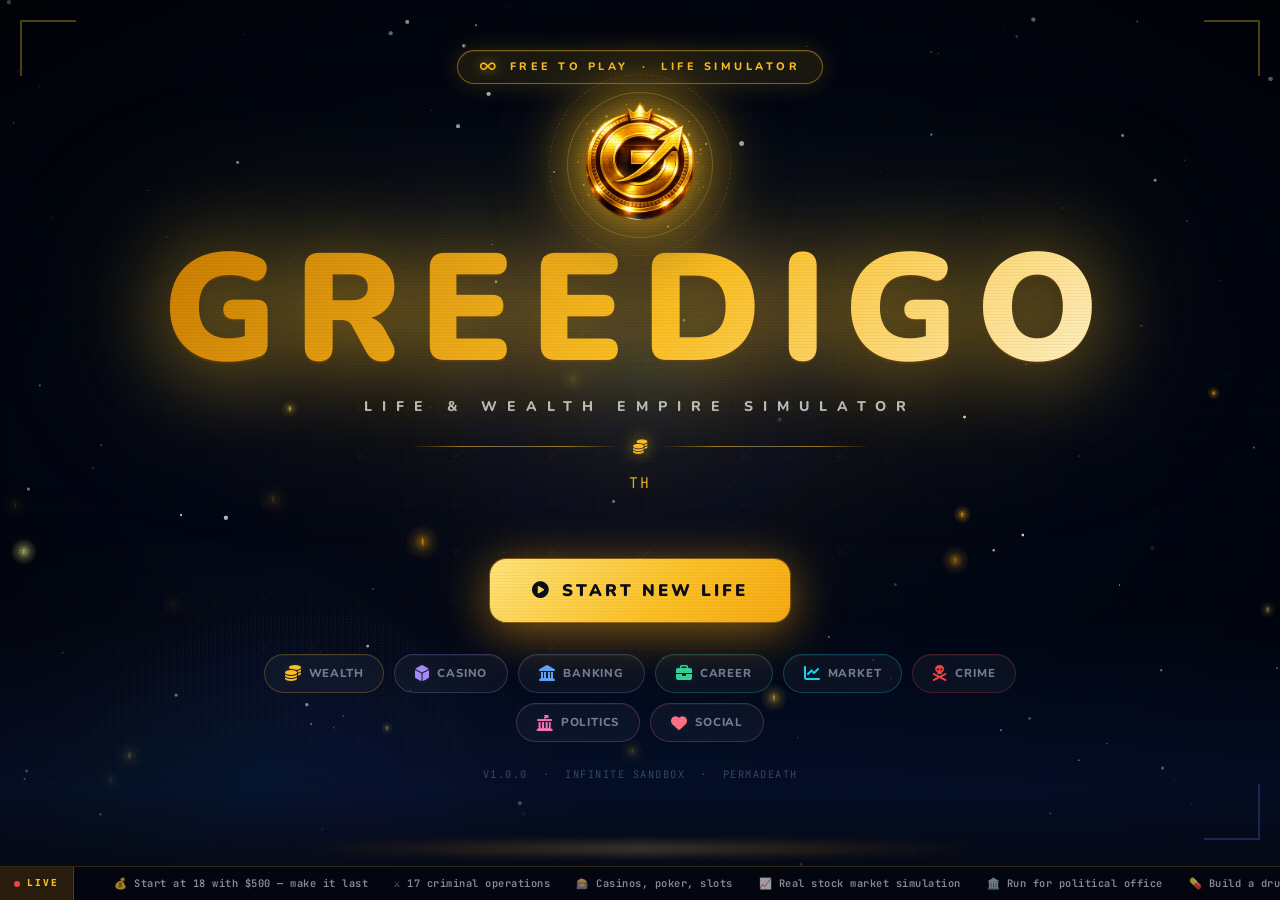
==== commit 40d55691: "Add files via upload" ====
--- a/index.html
+++ b/index.html
@@ -91,9 +91,23 @@
         <div class="ts-bg-overlay"></div>
       </div>
 
+      <!-- Animated grid / matrix background -->
+      <div class="ts-grid"></div>
+
       <!-- Vignette + atmospheric rays -->
       <div class="title-vignette"></div>
       <div class="ts-rays"></div>
+
+      <!-- CRT scanlines overlay -->
+      <div class="ts-scanlines"></div>
+
+      <!-- Neon floor glow -->
+      <div class="ts-floor-glow"></div>
+
+      <!-- Decorative corner accents -->
+      <div class="ts-corner ts-corner-tl"></div>
+      <div class="ts-corner ts-corner-tr"></div>
+      <div class="ts-corner ts-corner-br"></div>
 
       <div class="title-content">
         <!-- Eyebrow badge -->
@@ -114,7 +128,9 @@
 
         <!-- Title -->
         <h1 class="title-main">
-          <span class="title-word title-word-1">GREEDIGO</span>
+          <span class="title-word title-word-1" id="title-glitch-text"
+            >GREEDIGO</span
+          >
         </h1>
 
         <!-- Subtitle -->
@@ -168,6 +184,9 @@
           <div class="showcase-card sc-market">
             <i class="fa-solid fa-chart-line"></i><span>Market</span>
           </div>
+          <div class="showcase-card sc-crime">
+            <i class="fa-solid fa-skull-crossbones"></i><span>Crime</span>
+          </div>
           <div class="showcase-card sc-politics">
             <i class="fa-solid fa-landmark-flag"></i><span>Politics</span>
           </div>
@@ -179,6 +198,39 @@
         <!-- Footer -->
         <div class="title-footer-info">
           v1.0.0 &nbsp;·&nbsp; Infinite Sandbox &nbsp;·&nbsp; Permadeath
+        </div>
+      </div>
+
+      <!-- Bottom live ticker -->
+      <div class="ts-ticker-bar">
+        <div class="ts-ticker-live">
+          <span class="ts-live-pulse"></span>LIVE
+        </div>
+        <div class="ts-ticker-track">
+          <div class="ts-ticker-inner" id="ts-ticker-inner">
+            <span
+              >💰 Start at 18 with $500 — make it last &nbsp;&nbsp;&nbsp;⚔️ 17
+              criminal operations &nbsp;&nbsp;&nbsp;🎰 Casinos, poker, slots
+              &nbsp;&nbsp;&nbsp;📈 Real stock market simulation
+              &nbsp;&nbsp;&nbsp;🏛️ Run for political office &nbsp;&nbsp;&nbsp;💊
+              Build a drug empire &nbsp;&nbsp;&nbsp;🏦 Buy real estate
+              &nbsp;&nbsp;&nbsp;💀 Permadeath — every choice matters
+              &nbsp;&nbsp;&nbsp;🌍 193 countries &nbsp;&nbsp;&nbsp;💍 Marriage,
+              children, divorce &nbsp;&nbsp;&nbsp;🚔 Arrest, prison, escape
+              &nbsp;&nbsp;&nbsp;</span
+            >
+            <span
+              >💰 Start at 18 with $500 — make it last &nbsp;&nbsp;&nbsp;⚔️ 17
+              criminal operations &nbsp;&nbsp;&nbsp;🎰 Casinos, poker, slots
+              &nbsp;&nbsp;&nbsp;📈 Real stock market simulation
+              &nbsp;&nbsp;&nbsp;🏛️ Run for political office &nbsp;&nbsp;&nbsp;💊
+              Build a drug empire &nbsp;&nbsp;&nbsp;🏦 Buy real estate
+              &nbsp;&nbsp;&nbsp;💀 Permadeath — every choice matters
+              &nbsp;&nbsp;&nbsp;🌍 193 countries &nbsp;&nbsp;&nbsp;💍 Marriage,
+              children, divorce &nbsp;&nbsp;&nbsp;🚔 Arrest, prison, escape
+              &nbsp;&nbsp;&nbsp;</span
+            >
+          </div>
         </div>
       </div>
     </div>
@@ -797,121 +849,199 @@
             <div class="grid-cards" id="job-list"></div>
           </div>
 
-          <div id="view-business" class="view-container">
-            <div class="view-hero">
-              <img
-                class="view-hero-img"
-                src="https://images.unsplash.com/photo-1559136555-9303baea8ebd?w=1400&h=560&fit=crop&auto=format"
-                alt=""
-                loading="lazy"
-              />
-              <div class="view-hero-overlay"></div>
-              <div class="view-hero-content">
-                <i class="fa-solid fa-rocket"></i>
-                <h2>Business Empire</h2>
-              </div>
-            </div>
-
-            <!-- Business KPI Strip -->
-            <div class="biz-kpi-strip">
-              <div class="biz-kpi-cell">
-                <div
-                  class="biz-kpi-icon"
-                  style="color: #a78bfa; background: rgba(167, 139, 250, 0.1)"
-                >
+          <div id="view-business" class="view-container biz-view-root">
+            <!-- ═══ EMPIRE COMMAND CENTER HEADER ═══ -->
+            <div class="biz-empire-hdr" id="biz-empire-hdr">
+              <canvas class="biz-empire-canvas" id="biz-empire-canvas"></canvas>
+              <div class="biz-empire-hdr-inner">
+                <div class="biz-empire-hdr-left">
+                  <div class="biz-empire-icon-ring">
+                    <div class="biz-empire-icon-ring-inner">
+                      <i class="fa-solid fa-rocket"></i>
+                    </div>
+                  </div>
+                  <div>
+                    <div class="biz-empire-eyebrow">COMMAND CENTER</div>
+                    <h2 class="biz-empire-title">Business Empire</h2>
+                    <div class="biz-empire-subtitle">
+                      Build. Scale. Dominate.
+                    </div>
+                  </div>
+                </div>
+                <div class="biz-empire-grade-wrap">
+                  <div class="biz-empire-grade-ring">
+                    <svg viewBox="0 0 80 80" class="biz-grade-svg">
+                      <circle cx="40" cy="40" r="32" class="biz-grade-bg" />
+                      <circle
+                        cx="40"
+                        cy="40"
+                        r="32"
+                        class="biz-grade-fill"
+                        id="biz-grade-arc"
+                      />
+                    </svg>
+                    <div class="biz-empire-grade-label">
+                      <span class="biz-grade-letter" id="biz-grade-letter"
+                        >—</span
+                      >
+                      <span class="biz-grade-sub">GRADE</span>
+                    </div>
+                  </div>
+                </div>
+              </div>
+            </div>
+
+            <!-- ═══ LIVE KPI COMMAND STRIP ═══ -->
+            <div class="biz-cmd-strip">
+              <div class="biz-cmd-cell" id="biz-cmd-companies">
+                <div class="biz-cmd-icon" style="--cc: #a78bfa">
                   <i class="fa-solid fa-building"></i>
                 </div>
-                <div class="biz-kpi-body">
-                  <span class="biz-kpi-val" id="biz-count">0</span>
-                  <span class="biz-kpi-label">Companies</span>
-                </div>
-              </div>
-              <div class="biz-kpi-cell">
-                <div
-                  class="biz-kpi-icon"
-                  style="color: #22d3ee; background: rgba(34, 211, 238, 0.1)"
-                >
+                <div class="biz-cmd-body">
+                  <span class="biz-cmd-val" id="biz-count">0</span>
+                  <span class="biz-cmd-lbl">COMPANIES</span>
+                </div>
+                <div class="biz-cmd-spark"></div>
+              </div>
+              <div class="biz-cmd-cell" id="biz-cmd-val">
+                <div class="biz-cmd-icon" style="--cc: #22d3ee">
                   <i class="fa-solid fa-chart-line"></i>
                 </div>
-                <div class="biz-kpi-body">
-                  <span class="biz-kpi-val" id="biz-total-val">$0</span>
-                  <span class="biz-kpi-label">Portfolio Value</span>
-                </div>
-              </div>
-              <div class="biz-kpi-cell">
-                <div
-                  class="biz-kpi-icon"
-                  style="color: #34d399; background: rgba(52, 211, 153, 0.1)"
-                >
+                <div class="biz-cmd-body">
+                  <span class="biz-cmd-val" id="biz-total-val">$0</span>
+                  <span class="biz-cmd-lbl">PORTFOLIO VALUE</span>
+                </div>
+                <div class="biz-cmd-spark"></div>
+              </div>
+              <div class="biz-cmd-cell" id="biz-cmd-emp">
+                <div class="biz-cmd-icon" style="--cc: #34d399">
                   <i class="fa-solid fa-people-group"></i>
                 </div>
-                <div class="biz-kpi-body">
-                  <span class="biz-kpi-val" id="biz-employees">0</span>
-                  <span class="biz-kpi-label">Employees</span>
-                </div>
-              </div>
-              <div class="biz-kpi-cell">
-                <div
-                  class="biz-kpi-icon"
-                  style="color: #fbbf24; background: rgba(251, 191, 36, 0.1)"
-                >
+                <div class="biz-cmd-body">
+                  <span class="biz-cmd-val" id="biz-employees">0</span>
+                  <span class="biz-cmd-lbl">EMPLOYEES</span>
+                </div>
+                <div class="biz-cmd-spark"></div>
+              </div>
+              <div class="biz-cmd-cell" id="biz-cmd-net">
+                <div class="biz-cmd-icon" style="--cc: #fbbf24">
                   <i class="fa-solid fa-money-bill-trend-up"></i>
                 </div>
-                <div class="biz-kpi-body">
-                  <span class="biz-kpi-val" id="biz-net">$0</span>
-                  <span class="biz-kpi-label">Monthly P/L</span>
-                </div>
-              </div>
-            </div>
+                <div class="biz-cmd-body">
+                  <span class="biz-cmd-val" id="biz-net">$0</span>
+                  <span class="biz-cmd-lbl">MONTHLY P/L</span>
+                </div>
+                <div class="biz-cmd-spark"></div>
+              </div>
+            </div>
+
+            <!-- ═══ ADVISOR / GUIDE PANEL ═══ -->
             <div id="biz-dashboard"></div>
 
-            <!-- Launch New Startup -->
-            <div class="biz-launch-section">
-              <h3 class="section-subtitle">
-                <i class="fa-solid fa-plus-circle"></i> Launch a New Company
-              </h3>
-              <p class="biz-launch-desc">
-                Pick an industry to start a company. <b>E-Commerce ($4K)</b> and
-                <b>EdTech ($5K)</b> are easiest to start. Hire Developers first,
-                then Sales once you have features built!
-              </p>
+            <!-- ═══ LAUNCH PAD ═══ -->
+            <div class="biz-launchpad">
+              <div class="biz-launchpad-hdr">
+                <div class="biz-launchpad-icon">
+                  <i class="fa-solid fa-satellite-dish"></i>
+                </div>
+                <div>
+                  <div class="biz-launchpad-title">LAUNCH A NEW COMPANY</div>
+                  <div class="biz-launchpad-desc">
+                    Pick your industry. E-Commerce &amp; EdTech are easiest to
+                    start. Hire developers first, then scale.
+                  </div>
+                </div>
+              </div>
               <div class="biz-type-grid" id="startup-type-grid"></div>
             </div>
 
-            <!-- Active Startups -->
-            <h3
-              class="section-subtitle"
+            <!-- ═══ ACTIVE COMPANIES ═══ -->
+            <div
+              class="biz-portfolio-hdr"
               id="active-startups-title"
               style="display: none"
             >
-              <i class="fa-solid fa-building"></i> Your Companies
-            </h3>
-            <div class="grid-cards" id="startup-list"></div>
+              <div class="biz-portfolio-hdr-left">
+                <i class="fa-solid fa-briefcase"></i>
+                <span>YOUR PORTFOLIO</span>
+              </div>
+              <div
+                class="biz-portfolio-hdr-right"
+                id="biz-portfolio-summary"
+              ></div>
+            </div>
+            <div id="startup-list"></div>
           </div>
 
           <div id="view-hustles" class="view-container">
-            <div class="view-hero">
-              <img
-                class="view-hero-img"
-                src="https://images.unsplash.com/photo-1432888498266-38ffec3eaf0a?w=1400&h=560&fit=crop&auto=format"
-                alt=""
-                loading="lazy"
-              />
-              <div class="view-hero-overlay"></div>
-              <div class="view-hero-content">
+            <!-- Hustle Board Header -->
+            <div class="hustle-hdr">
+              <div class="hustle-hdr-glow"></div>
+              <div class="hustle-hdr-inner">
+                <div class="hustle-hdr-left">
+                  <div class="hustle-hdr-icon-wrap">
+                    <i class="fa-solid fa-bolt"></i>
+                  </div>
+                  <div>
+                    <div class="hustle-hdr-eyebrow">INCOME MULTIPLIER</div>
+                    <div class="hustle-hdr-title">HUSTLE BOARD</div>
+                    <div class="hustle-hdr-sub">
+                      Turn time into cash. Every action earns.
+                    </div>
+                  </div>
+                </div>
+                <div class="hustle-hdr-stats">
+                  <div class="hustle-hdr-stat">
+                    <div class="hustle-hdr-stat-label">SESSIONS</div>
+                    <div class="hustle-hdr-stat-val" id="hh-sessions">—</div>
+                  </div>
+                  <div class="hustle-hdr-stat">
+                    <div class="hustle-hdr-stat-label">THIS YEAR</div>
+                    <div class="hustle-hdr-stat-val green" id="hh-age">—</div>
+                  </div>
+                </div>
+              </div>
+              <div class="hustle-hdr-bar">
+                <div class="hustle-hdr-bar-fill" id="hh-energy-bar"></div>
+              </div>
+              <div class="hustle-hdr-bar-label">
                 <i class="fa-solid fa-bolt"></i>
-                <h2>Side Hustles & Creator Economy</h2>
-              </div>
-            </div>
-
-            <h3 class="section-subtitle">Active Side Hustle</h3>
-            <div class="grid-cards" id="hustle-list"></div>
-
-            <h3 class="section-subtitle">High-Ticket Contracts</h3>
-            <div class="grid-cards" id="contract-list"></div>
-
-            <h3 class="section-subtitle">Creator Channels</h3>
-            <div class="grid-cards" id="creator-list"></div>
+                <span id="hh-energy-label">Energy</span>
+              </div>
+            </div>
+
+            <!-- Side Hustles -->
+            <div class="hustle-section-bar">
+              <div class="hsb-icon-wrap amber">
+                <i class="fa-solid fa-bolt"></i>
+              </div>
+              <span class="hsb-title">SIDE HUSTLES</span>
+              <span class="hsb-pill amber">Quick Cash</span>
+              <div class="hsb-line"></div>
+            </div>
+            <div class="hustle-grid" id="hustle-list"></div>
+
+            <!-- High-Ticket Contracts -->
+            <div class="hustle-section-bar">
+              <div class="hsb-icon-wrap cyan">
+                <i class="fa-solid fa-file-signature"></i>
+              </div>
+              <span class="hsb-title">HIGH-TICKET CONTRACTS</span>
+              <span class="hsb-pill cyan">Elite</span>
+              <div class="hsb-line"></div>
+            </div>
+            <div class="hustle-grid" id="contract-list"></div>
+
+            <!-- Creator Economy -->
+            <div class="hustle-section-bar">
+              <div class="hsb-icon-wrap purple">
+                <i class="fa-solid fa-circle-play"></i>
+              </div>
+              <span class="hsb-title">CREATOR ECONOMY</span>
+              <span class="hsb-pill purple">Passive Income</span>
+              <div class="hsb-line"></div>
+            </div>
+            <div class="hustle-grid" id="creator-list"></div>
           </div>
 
           <div id="view-market" class="view-container">
@@ -1111,11 +1241,107 @@
                   <div
                     style="
                       font-size: 0.88rem;
-                      color: rgba(255, 255, 255, 0.6);
-                      margin-top: 4px;
+                      color: rgba(255, 255, 255, 0.65);
+                      margin-top: 6px;
+                      max-width: 480px;
+                      line-height: 1.6;
                     "
                   >
-                    High-stakes gambling. Read the odds. Manage your bankroll.
+                    6 games. Real odds. Climb from Bronze to Diamond VIP. Can
+                    you beat the house?
+                  </div>
+                  <div
+                    style="
+                      display: flex;
+                      gap: 10px;
+                      margin-top: 12px;
+                      flex-wrap: wrap;
+                    "
+                  >
+                    <span
+                      style="
+                        padding: 4px 12px;
+                        border-radius: 99px;
+                        background: rgba(217, 70, 239, 0.15);
+                        border: 1px solid rgba(217, 70, 239, 0.35);
+                        font-size: 0.65rem;
+                        font-weight: 800;
+                        letter-spacing: 1.5px;
+                        color: #d946ef;
+                        text-transform: uppercase;
+                      "
+                      >🎰 Slots</span
+                    >
+                    <span
+                      style="
+                        padding: 4px 12px;
+                        border-radius: 99px;
+                        background: rgba(52, 211, 153, 0.12);
+                        border: 1px solid rgba(52, 211, 153, 0.3);
+                        font-size: 0.65rem;
+                        font-weight: 800;
+                        letter-spacing: 1.5px;
+                        color: #34d399;
+                        text-transform: uppercase;
+                      "
+                      >🃏 Blackjack</span
+                    >
+                    <span
+                      style="
+                        padding: 4px 12px;
+                        border-radius: 99px;
+                        background: rgba(239, 68, 68, 0.12);
+                        border: 1px solid rgba(239, 68, 68, 0.3);
+                        font-size: 0.65rem;
+                        font-weight: 800;
+                        letter-spacing: 1.5px;
+                        color: #f87171;
+                        text-transform: uppercase;
+                      "
+                      >🎡 Roulette</span
+                    >
+                    <span
+                      style="
+                        padding: 4px 12px;
+                        border-radius: 99px;
+                        background: rgba(96, 165, 250, 0.12);
+                        border: 1px solid rgba(96, 165, 250, 0.3);
+                        font-size: 0.65rem;
+                        font-weight: 800;
+                        letter-spacing: 1.5px;
+                        color: #60a5fa;
+                        text-transform: uppercase;
+                      "
+                      >🎲 Craps</span
+                    >
+                    <span
+                      style="
+                        padding: 4px 12px;
+                        border-radius: 99px;
+                        background: rgba(251, 191, 36, 0.12);
+                        border: 1px solid rgba(251, 191, 36, 0.3);
+                        font-size: 0.65rem;
+                        font-weight: 800;
+                        letter-spacing: 1.5px;
+                        color: #fbbf24;
+                        text-transform: uppercase;
+                      "
+                      >🏇 Horse</span
+                    >
+                    <span
+                      style="
+                        padding: 4px 12px;
+                        border-radius: 99px;
+                        background: rgba(34, 211, 238, 0.12);
+                        border: 1px solid rgba(34, 211, 238, 0.3);
+                        font-size: 0.65rem;
+                        font-weight: 800;
+                        letter-spacing: 1.5px;
+                        color: #22d3ee;
+                        text-transform: uppercase;
+                      "
+                      >🌟 Scratch</span
+                    >
                   </div>
                 </div>
               </div>
@@ -1126,9 +1352,9 @@
 
             <div class="casino-section-label">
               <i class="fa-solid fa-table-cells" style="color: var(--gold)"></i>
-              Game Tables
-            </div>
-            <div class="grid-cards" id="casino-games-list"></div>
+              Choose Your Game
+            </div>
+            <div id="casino-games-list"></div>
 
             <div class="casino-section-label" style="margin-top: 20px">
               <i class="fa-solid fa-scroll" style="color: var(--gold)"></i>
@@ -1138,24 +1364,151 @@
           </div>
 
           <div id="view-crime" class="view-container">
-            <!-- Fun crime header -->
-            <div class="crime-simple-header">
-              <div class="csh-icon">
+            <!-- Hero banner -->
+            <div class="view-hero">
+              <img
+                class="view-hero-img"
+                src="https://images.unsplash.com/photo-1566438480900-0609be27a4be?w=1400&h=560&fit=crop&auto=format"
+                alt=""
+                loading="lazy"
+              />
+              <div class="view-hero-overlay"></div>
+              <div class="view-hero-content">
                 <i class="fa-solid fa-skull-crossbones"></i>
-              </div>
-              <div>
-                <h2>💀 Criminal Underworld</h2>
-                <p class="csh-sub">
-                  Pick a job. Take the risk. Get paid — or get caught. 🚔
-                </p>
-              </div>
-            </div>
-
-            <!-- Status (2 cards) -->
-            <div class="crime-status-row" id="crime-hud"></div>
-
-            <!-- Operations list -->
+                <div>
+                  <h2>Criminal Underworld</h2>
+                  <div
+                    style="
+                      font-size: 0.88rem;
+                      color: rgba(255, 255, 255, 0.65);
+                      margin-top: 6px;
+                      max-width: 480px;
+                      line-height: 1.6;
+                    "
+                  >
+                    17 operations. Build rep, train skills, beat the heat.
+                    Kingpin or convict — your call.
+                  </div>
+                  <div
+                    style="
+                      display: flex;
+                      gap: 10px;
+                      margin-top: 12px;
+                      flex-wrap: wrap;
+                    "
+                  >
+                    <span
+                      style="
+                        padding: 4px 12px;
+                        border-radius: 99px;
+                        background: rgba(148, 163, 184, 0.12);
+                        border: 1px solid rgba(148, 163, 184, 0.3);
+                        font-size: 0.65rem;
+                        font-weight: 800;
+                        letter-spacing: 1.5px;
+                        color: #94a3b8;
+                        text-transform: uppercase;
+                      "
+                      >👊 Petty</span
+                    >
+                    <span
+                      style="
+                        padding: 4px 12px;
+                        border-radius: 99px;
+                        background: rgba(249, 115, 22, 0.12);
+                        border: 1px solid rgba(249, 115, 22, 0.3);
+                        font-size: 0.65rem;
+                        font-weight: 800;
+                        letter-spacing: 1.5px;
+                        color: #f97316;
+                        text-transform: uppercase;
+                      "
+                      >🔫 Street</span
+                    >
+                    <span
+                      style="
+                        padding: 4px 12px;
+                        border-radius: 99px;
+                        background: rgba(239, 68, 68, 0.12);
+                        border: 1px solid rgba(239, 68, 68, 0.3);
+                        font-size: 0.65rem;
+                        font-weight: 800;
+                        letter-spacing: 1.5px;
+                        color: #ef4444;
+                        text-transform: uppercase;
+                      "
+                      >⛓️ Felony</span
+                    >
+                    <span
+                      style="
+                        padding: 4px 12px;
+                        border-radius: 99px;
+                        background: rgba(59, 130, 246, 0.12);
+                        border: 1px solid rgba(59, 130, 246, 0.3);
+                        font-size: 0.65rem;
+                        font-weight: 800;
+                        letter-spacing: 1.5px;
+                        color: #3b82f6;
+                        text-transform: uppercase;
+                      "
+                      >💻 Cyber</span
+                    >
+                    <span
+                      style="
+                        padding: 4px 12px;
+                        border-radius: 99px;
+                        background: rgba(168, 85, 247, 0.12);
+                        border: 1px solid rgba(168, 85, 247, 0.3);
+                        font-size: 0.65rem;
+                        font-weight: 800;
+                        letter-spacing: 1.5px;
+                        color: #a855f7;
+                        text-transform: uppercase;
+                      "
+                      >💊 Drug Trade</span
+                    >
+                    <span
+                      style="
+                        padding: 4px 12px;
+                        border-radius: 99px;
+                        background: rgba(245, 158, 11, 0.12);
+                        border: 1px solid rgba(245, 158, 11, 0.3);
+                        font-size: 0.65rem;
+                        font-weight: 800;
+                        letter-spacing: 1.5px;
+                        color: #f59e0b;
+                        text-transform: uppercase;
+                      "
+                      >👑 Elite</span
+                    >
+                  </div>
+                </div>
+              </div>
+            </div>
+
+            <!-- HUD — 4 stat cards populated by JS -->
+            <div id="crime-hud"></div>
+
+            <!-- Skills -->
+            <div class="crime-section-label">
+              <i class="fa-solid fa-dumbbell" style="color: var(--gold)"></i>
+              Your Skills
+            </div>
+            <div id="crime-skills-bar"></div>
+
+            <!-- Operations -->
+            <div class="crime-section-label">
+              <i class="fa-solid fa-skull" style="color: var(--gold)"></i>
+              Available Operations
+            </div>
             <div id="crime-list"></div>
+
+            <!-- Job History -->
+            <div class="crime-section-label" style="margin-top: 20px">
+              <i class="fa-solid fa-scroll" style="color: var(--gold)"></i> Job
+              History
+            </div>
+            <div id="crime-log"></div>
 
             <!-- Legacy elements kept hidden for JS compatibility -->
             <div id="drug-empire-panel" style="display: none"></div>
@@ -1243,6 +1596,108 @@
               Campaign Trail
             </div>
             <div class="grid-cards" id="politics-roles-list"></div>
+          </div>
+
+          <!-- ═══════════ PRISON VIEW ═══════════ -->
+          <div id="view-prison" class="view-container">
+            <!-- Hero (populated by renderPrison) -->
+            <div
+              id="prison-hero"
+              class="view-hero"
+              style="min-height: 220px"
+            ></div>
+
+            <!-- KPI Strip -->
+            <div id="prison-kpi" class="prison-kpi"></div>
+
+            <!-- Sentence Progress -->
+            <div
+              id="prison-progress"
+              style="padding: 0 2px; margin-bottom: 24px"
+            ></div>
+
+            <!-- JOBS -->
+            <div class="prison-section-label">
+              <i class="fa-solid fa-briefcase" style="color: #22d3ee"></i>
+              Prison Jobs
+              <span style="font-size: 0.7rem; opacity: 0.5; margin-left: 6px"
+                >Choose your work detail</span
+              >
+            </div>
+            <div class="grid-cards" id="prison-jobs"></div>
+
+            <!-- YARD ACTIVITIES -->
+            <div class="prison-section-label" style="margin-top: 28px">
+              <i class="fa-solid fa-sun" style="color: #f59e0b"></i>
+              Prison Yard
+              <span style="font-size: 0.7rem; opacity: 0.5; margin-left: 6px"
+                >One activity per month</span
+              >
+            </div>
+            <div class="grid-cards" id="prison-yard"></div>
+
+            <!-- CONTRABAND -->
+            <div class="prison-section-label" style="margin-top: 28px">
+              <i class="fa-solid fa-box-archive" style="color: #ef4444"></i>
+              Contraband Market
+              <span style="font-size: 0.7rem; opacity: 0.5; margin-left: 6px"
+                >Buy from the block. Keep it hidden.</span
+              >
+            </div>
+            <div class="grid-cards" id="prison-contraband-shop"></div>
+
+            <!-- GANGS -->
+            <div class="prison-section-label" style="margin-top: 28px">
+              <i class="fa-solid fa-users" style="color: #a855f7"></i>
+              Prison Gangs
+              <span style="font-size: 0.7rem; opacity: 0.5; margin-left: 6px"
+                >Join for protection &amp; income</span
+              >
+            </div>
+            <div class="grid-cards" id="prison-gangs"></div>
+
+            <!-- POKER -->
+            <div class="prison-section-label" style="margin-top: 28px">
+              <i class="fa-solid fa-cards" style="color: #fbbf24"></i>
+              Underground Poker
+              <span style="font-size: 0.7rem; opacity: 0.5; margin-left: 6px"
+                >High-stakes commissary games</span
+              >
+            </div>
+            <div id="prison-poker"></div>
+
+            <!-- BRIBE / ESCAPE -->
+            <div class="prison-section-label" style="margin-top: 28px">
+              <i
+                class="fa-solid fa-hand-holding-dollar"
+                style="color: #f59e0b"
+              ></i>
+              Bribe the Guards
+              <span style="font-size: 0.7rem; opacity: 0.5; margin-left: 6px"
+                >Pay for early release or privileges</span
+              >
+            </div>
+            <div class="grid-cards" id="prison-bribe"></div>
+
+            <div class="prison-section-label" style="margin-top: 28px">
+              <i class="fa-solid fa-person-running" style="color: #ef4444"></i>
+              Escape Routes
+              <span style="font-size: 0.7rem; opacity: 0.5; margin-left: 6px"
+                >Sprint, tunnel, or walk out in a uniform</span
+              >
+            </div>
+            <div class="grid-cards" id="prison-escape"></div>
+
+            <!-- EVENT LOG -->
+            <div class="prison-section-label" style="margin-top: 28px">
+              <i class="fa-solid fa-scroll" style="color: #94a3b8"></i>
+              Block Events Log
+            </div>
+            <div id="prison-event-log" style="margin-bottom: 20px"></div>
+
+            <!-- Legacy compatibility divs (hidden) -->
+            <div id="prison-status-card" style="display: none"></div>
+            <div id="prison-actions" style="display: none"></div>
           </div>
 
           <div id="view-pastlives" class="view-container">
--- a/style.css
+++ b/style.css
@@ -481,7 +481,7 @@
   color: var(--amber) !important;
 }
 
-/* -- PROGRESS BARS � ANIMATED SHIMMER -- */
+/* -- PROGRESS BARS ï¿½ ANIMATED SHIMMER -- */
 .bar-group {
   display: flex;
   flex-direction: column;
@@ -667,7 +667,7 @@
   position: relative;
 }
 
-/* -- NAV TABS � GLOWING PILLS -- */
+/* -- NAV TABS ï¿½ GLOWING PILLS -- */
 /* -- NAV TABS -- */
 .nav-tabs {
   grid-column: 2;
@@ -1021,7 +1021,7 @@
   border: 1px solid rgba(248, 113, 113, 0.2);
 }
 
-/* -- BUTTONS � PREMIUM -- */
+/* -- BUTTONS ï¿½ PREMIUM -- */
 .btn {
   width: 100%;
   padding: 12px 18px;
@@ -1319,9 +1319,9 @@
   pointer-events: none;
 }
 
-/* ═══════════════════════════════════════════════════════════
+/* â•â•â•â•â•â•â•â•â•â•â•â•â•â•â•â•â•â•â•â•â•â•â•â•â•â•â•â•â•â•â•â•â•â•â•â•â•â•â•â•â•â•â•â•â•â•â•â•â•â•â•â•â•â•â•â•â•â•â•
    CRIME SECTION
-   ═══════════════════════════════════════════════════════════ */
+   â•â•â•â•â•â•â•â•â•â•â•â•â•â•â•â•â•â•â•â•â•â•â•â•â•â•â•â•â•â•â•â•â•â•â•â•â•â•â•â•â•â•â•â•â•â•â•â•â•â•â•â•â•â•â•â•â•â•â• */
 
 /* Crime view: red ambient glow override */
 #view-crime .view-hero {
@@ -1397,7 +1397,7 @@
   animation: heatPulse 1.1s ease-in-out infinite;
 }
 
-/* ── CRIME HUD ── */
+/* â”€â”€ CRIME HUD â”€â”€ */
 .crime-hud {
   display: grid;
   grid-template-columns: 1fr 1fr 1fr 1fr;
@@ -1460,7 +1460,7 @@
   border-radius: 8px;
 }
 
-/* ── DRUG LORD TIERS ── */
+/* â”€â”€ DRUG LORD TIERS â”€â”€ */
 .drug-tier-grid {
   display: grid;
   grid-template-columns: repeat(auto-fill, minmax(260px, 1fr));
@@ -1702,7 +1702,7 @@
   gap: 8px;
 }
 
-/* ── CRIME SKILLS ── */
+/* â”€â”€ CRIME SKILLS â”€â”€ */
 .crime-skills-grid {
   grid-template-columns: repeat(auto-fill, minmax(260px, 1fr));
 }
@@ -1771,7 +1771,7 @@
   transition: width 0.6s cubic-bezier(0.16, 1, 0.3, 1);
 }
 
-/* ── CRIME OPERATION CARDS ── */
+/* â”€â”€ CRIME OPERATION CARDS â”€â”€ */
 .crime-op-type-header {
   grid-column: 1 / -1;
   display: flex;
@@ -2139,9 +2139,9 @@
 .bet-btn {
   flex: 1;
 }
-/* ══════════════════════════════════════════════════
-   POLITICS — PREMIUM REDESIGN
-   ════════════════════════════════════════════════ */
+/* â•â•â•â•â•â•â•â•â•â•â•â•â•â•â•â•â•â•â•â•â•â•â•â•â•â•â•â•â•â•â•â•â•â•â•â•â•â•â•â•â•â•â•â•â•â•â•â•â•â•
+   POLITICS â€” PREMIUM REDESIGN
+   â•â•â•â•â•â•â•â•â•â•â•â•â•â•â•â•â•â•â•â•â•â•â•â•â•â•â•â•â•â•â•â•â•â•â•â•â•â•â•â•â•â•â•â•â•â•â•â• */
 
 /* HUD row */
 .politics-hud {
@@ -2575,138 +2575,228 @@
   border: 1px solid rgba(52, 211, 153, 0.2);
 }
 
+/* â•â•â•â•â•â•â•â•â•â•â•â•â•â•â•â•â•â•â•â•â•â•â•â•â•â•â•â•â•â•â•â•â•â•â•â•â•â•â•â•â•â•â•â•â•â•â•â•â•â•â•â•â•â•â•â•â•â•â•
+   CASINO â€” FULL REDESIGN
+   â•â•â•â•â•â•â•â•â•â•â•â•â•â•â•â•â•â•â•â•â•â•â•â•â•â•â•â•â•â•â•â•â•â•â•â•â•â•â•â•â•â•â•â•â•â•â•â•â•â•â•â•â•â•â•â•â•â•â• */
 #view-casino {
   background:
     radial-gradient(
-      760px 420px at 10% -10%,
-      rgba(251, 191, 36, 0.08),
-      transparent 65%
+      ellipse 800px 500px at 0% 0%,
+      rgba(251, 191, 36, 0.07),
+      transparent 60%
     ),
     radial-gradient(
-      780px 500px at 105% -10%,
-      rgba(167, 139, 250, 0.08),
-      transparent 66%
+      ellipse 700px 600px at 100% 0%,
+      rgba(217, 70, 239, 0.07),
+      transparent 55%
+    ),
+    radial-gradient(
+      ellipse 600px 500px at 50% 100%,
+      rgba(239, 68, 68, 0.05),
+      transparent 60%
     );
-}
-#view-casino .section-title {
-  color: #fde68a;
-}
-#view-casino .section-title i {
-  color: var(--amber);
-  background: rgba(251, 191, 36, 0.1);
-  border-color: rgba(251, 191, 36, 0.15);
 }
 #casino-stat-card {
   margin-bottom: 16px;
 }
-/* ═══════════════════════════════════════════════════════════
-   CASINO SECTION — PREMIUM REDESIGN
-   ═══════════════════════════════════════════════════════════ */
-
+
+/* Hero */
 #view-casino .view-hero {
-  border-color: rgba(251, 191, 36, 0.18);
+  border-color: rgba(251, 191, 36, 0.2);
   box-shadow:
-    0 8px 40px rgba(0, 0, 0, 0.5),
-    0 0 80px rgba(251, 191, 36, 0.05);
+    0 8px 48px rgba(0, 0, 0, 0.55),
+    0 0 100px rgba(251, 191, 36, 0.06);
 }
 #view-casino .view-hero-overlay {
   background: linear-gradient(
     to top,
     rgba(4, 7, 17, 0.99) 0%,
-    rgba(10, 8, 4, 0.55) 45%,
-    rgba(10, 8, 2, 0.08) 100%
+    rgba(20, 10, 5, 0.5) 45%,
+    rgba(8, 5, 2, 0.05) 100%
   );
 }
 #view-casino .view-hero-content i {
   color: var(--gold);
-  background: rgba(245, 158, 11, 0.12);
-  border-color: rgba(245, 158, 11, 0.3);
+  background: rgba(245, 158, 11, 0.14);
+  border-color: rgba(245, 158, 11, 0.35);
+  font-size: 1.5rem;
 }
 #view-casino .view-hero-content h2 {
-  background: linear-gradient(135deg, #fff 50%, #fbbf24);
+  background: linear-gradient(135deg, #fff 40%, #fbbf24 100%);
   -webkit-background-clip: text;
   -webkit-text-fill-color: transparent;
   background-clip: text;
-}
+  font-size: clamp(1.5rem, 3vw, 2.2rem);
+}
+
+/* Section labels */
 .casino-section-label {
   display: flex;
   align-items: center;
   gap: 12px;
-  margin: 28px 0 16px;
-  font-family: var(--font-mono);
-  font-size: 0.72rem;
-  font-weight: 700;
-  letter-spacing: 2.5px;
+  margin: 32px 0 18px;
+  font-family: var(--font-mono);
+  font-size: 0.68rem;
+  font-weight: 800;
+  letter-spacing: 3px;
   text-transform: uppercase;
-  color: var(--text-dim);
+  color: rgba(251, 191, 36, 0.75);
 }
 .casino-section-label::after {
   content: "";
   flex: 1;
   height: 1px;
-  background: var(--border-dim);
-}
+  background: linear-gradient(90deg, rgba(251, 191, 36, 0.25), transparent);
+}
+
+/* â”€â”€ HUD â”€â”€â”€â”€â”€â”€â”€â”€â”€â”€â”€â”€â”€â”€â”€â”€â”€â”€â”€â”€â”€â”€â”€â”€â”€â”€â”€â”€â”€â”€â”€â”€â”€â”€â”€â”€â”€â”€â”€â”€â”€â”€â”€ */
 .casino-hud {
   display: grid;
   grid-template-columns: repeat(4, 1fr);
-  gap: 12px;
+  gap: 10px;
   margin-bottom: 24px;
 }
+.chc-vip {
+  grid-column: span 2;
+}
 .casino-hud-card {
-  border: 1px solid var(--border-dim);
-  border-radius: 14px;
-  padding: 16px 18px;
-  background: rgba(21, 24, 48, 0.55);
-  backdrop-filter: blur(12px);
-  -webkit-backdrop-filter: blur(12px);
-  transition: all 0.2s ease;
+  border: 1px solid rgba(255, 255, 255, 0.07);
+  border-radius: 16px;
+  padding: 16px 20px;
+  background: rgba(12, 16, 36, 0.7);
+  backdrop-filter: blur(16px);
+  -webkit-backdrop-filter: blur(16px);
+  transition: all 0.25s ease;
+  position: relative;
+  overflow: hidden;
+}
+.casino-hud-card::before {
+  content: "";
+  position: absolute;
+  inset: 0;
+  border-radius: 16px;
+  background: radial-gradient(
+    circle at 30% 30%,
+    rgba(255, 255, 255, 0.04),
+    transparent 60%
+  );
+  pointer-events: none;
+}
+.chc-pnl {
+  border-color: rgba(74, 222, 128, 0.18);
+}
+.chc-wr {
+  border-color: rgba(96, 165, 250, 0.18);
+}
+.chc-streak {
+  border-color: rgba(249, 115, 22, 0.18);
+}
+.chc-best {
+  border-color: rgba(251, 191, 36, 0.22);
+}
+.chc-vip {
+  border-color: rgba(34, 211, 238, 0.15);
+  background: linear-gradient(
+    135deg,
+    rgba(12, 16, 36, 0.9),
+    rgba(20, 28, 56, 0.7)
+  );
 }
 .casino-hud-card:hover {
-  border-color: rgba(251, 191, 36, 0.22);
-  background: rgba(28, 32, 64, 0.65);
+  transform: translateY(-2px);
+  box-shadow: 0 8px 32px rgba(0, 0, 0, 0.3);
 }
 .casino-hud-label {
   font-family: var(--font-mono);
-  font-size: 0.6rem;
-  font-weight: 700;
-  letter-spacing: 2px;
+  font-size: 0.58rem;
+  font-weight: 800;
+  letter-spacing: 2.5px;
   text-transform: uppercase;
   color: var(--text-dim);
-  margin-bottom: 7px;
+  margin-bottom: 8px;
 }
 .casino-hud-value {
   font-family: var(--font-mono);
-  font-size: 1.45rem;
+  font-size: 1.6rem;
   font-weight: 900;
   color: #fff;
-  line-height: 1.15;
-  margin-bottom: 4px;
+  line-height: 1.1;
+  margin-bottom: 6px;
 }
 .casino-hud-sub {
   font-size: 0.72rem;
   color: var(--text-muted);
+  line-height: 1.5;
+}
+.casino-winrate-bar {
+  height: 5px;
+  background: rgba(255, 255, 255, 0.07);
+  border-radius: 99px;
+  overflow: hidden;
+}
+.casino-winrate-fill {
+  height: 100%;
+  border-radius: 99px;
+  transition: width 0.5s ease;
+}
+.casino-vip-bar-wrap {
+  margin: 8px 0 0;
+}
+.casino-vip-bar {
+  height: 6px;
+  background: rgba(255, 255, 255, 0.07);
+  border-radius: 99px;
+  overflow: hidden;
+}
+.casino-vip-fill {
+  height: 100%;
+  border-radius: 99px;
+  transition: width 0.6s cubic-bezier(0.16, 1, 0.3, 1);
+  box-shadow: 0 0 10px currentColor;
+}
+
+/* â”€â”€ GAME CARDS â”€â”€â”€â”€â”€â”€â”€â”€â”€â”€â”€â”€â”€â”€â”€â”€â”€â”€â”€â”€â”€â”€â”€â”€â”€â”€â”€â”€â”€â”€â”€â”€â”€â”€â”€â”€ */
+#casino-games-list {
+  display: grid;
+  grid-template-columns: repeat(3, 1fr);
+  gap: 14px;
 }
 .casino-game-card {
-  border-radius: 16px;
+  border-radius: 18px;
   overflow: hidden;
-  background: rgba(8, 12, 22, 0.65);
-  border: 1px solid var(--border-dim);
+  background: rgba(8, 12, 22, 0.8);
+  border: 1px solid rgba(255, 255, 255, 0.07);
   transition: all 0.3s cubic-bezier(0.16, 1, 0.3, 1);
   display: flex;
   flex-direction: column;
   position: relative;
   padding: 0;
+  box-shadow: 0 4px 20px rgba(0, 0, 0, 0.3);
 }
 .casino-game-card:hover {
-  transform: translateY(-4px);
+  transform: translateY(-6px) scale(1.015);
   box-shadow:
-    0 24px 50px rgba(0, 0, 0, 0.4),
-    0 0 30px rgba(251, 191, 36, 0.07);
-  border-color: rgba(251, 191, 36, 0.25);
+    0 28px 60px rgba(0, 0, 0, 0.5),
+    0 0 50px var(--game-glow, rgba(251, 191, 36, 0.1));
+  border-color: var(--game-color, rgba(251, 191, 36, 0.35));
+}
+.casino-game-card::after {
+  content: "";
+  position: absolute;
+  top: 0;
+  left: 0;
+  right: 0;
+  height: 2px;
+  background: var(--game-color, #fbbf24);
+  opacity: 0;
+  transition: opacity 0.3s;
+}
+.casino-game-card:hover::after {
+  opacity: 0.9;
 }
 .casino-game-bg {
   position: relative;
-  height: 185px;
+  height: 200px;
   background-size: cover;
   background-position: center;
   flex-shrink: 0;
@@ -2714,45 +2804,65 @@
 .casino-game-bg-overlay {
   position: absolute;
   inset: 0;
-  background: linear-gradient(
-    to bottom,
-    rgba(4, 7, 17, 0.08) 0%,
-    rgba(4, 7, 17, 0.9) 100%
-  );
-}
-.game-slots .casino-game-bg {
-  filter: saturate(1.2);
-}
-.game-blackjack .casino-game-bg {
-  filter: saturate(1.1);
-}
-.game-horse .casino-game-bg {
-  filter: saturate(1.15);
+}
+.cg-top-row {
+  position: absolute;
+  top: 12px;
+  left: 12px;
+  right: 12px;
+  display: flex;
+  align-items: center;
+  justify-content: space-between;
+}
+.cg-icon {
+  font-size: 2rem;
+  filter: drop-shadow(0 2px 6px rgba(0, 0, 0, 0.6));
+  line-height: 1;
+}
+.cg-tags {
+  display: flex;
+  gap: 5px;
+  flex-wrap: wrap;
+  justify-content: flex-end;
+}
+.cg-tag {
+  padding: 3px 9px;
+  border-radius: 99px;
+  border: 1px solid;
+  font-family: var(--font-mono);
+  font-size: 0.58rem;
+  font-weight: 800;
+  letter-spacing: 1px;
+  text-transform: uppercase;
+  backdrop-filter: blur(8px);
+  white-space: nowrap;
 }
 .casino-game-badge {
   position: absolute;
   bottom: 14px;
   left: 16px;
-  font-family: var(--font-mono);
-  font-size: 1.1rem;
+  font-family: var(--font-ui);
+  font-size: 1.25rem;
   font-weight: 900;
-  letter-spacing: 1.5px;
+  letter-spacing: 2px;
   text-transform: uppercase;
   -webkit-background-clip: text;
   -webkit-text-fill-color: transparent;
   background-clip: text;
+  text-shadow: none;
+  filter: drop-shadow(0 2px 6px rgba(0, 0, 0, 0.8));
 }
 .casino-game-body {
-  padding: 16px 18px 18px;
+  padding: 18px 20px 20px;
   flex: 1;
   display: flex;
   flex-direction: column;
-  gap: 12px;
+  gap: 14px;
 }
 .casino-game-desc {
-  font-size: 0.82rem;
-  color: var(--text-muted);
-  line-height: 1.55;
+  font-size: 0.83rem;
+  color: rgba(148, 163, 184, 0.75);
+  line-height: 1.6;
   margin: 0;
 }
 .casino-game-meta {
@@ -2761,71 +2871,138 @@
   gap: 5px;
 }
 .casino-meta-box {
-  border: 1px solid var(--border-dim);
-  border-radius: 8px;
-  background: rgba(8, 12, 22, 0.55);
-  padding: 7px 10px;
+  border: 1px solid rgba(255, 255, 255, 0.06);
+  border-radius: 10px;
+  background: rgba(4, 7, 17, 0.5);
+  padding: 8px 12px;
+  transition: border-color 0.2s;
 }
 .casino-meta-box span {
   display: block;
-  font-size: 0.58rem;
-  font-family: var(--font-mono);
+  font-size: 0.56rem;
+  font-family: var(--font-mono);
+  letter-spacing: 1.8px;
+  text-transform: uppercase;
+  color: var(--text-dim);
+  margin-bottom: 3px;
+}
+.casino-meta-box strong {
+  font-family: var(--font-mono);
+  font-size: 0.86rem;
+  font-weight: 900;
+}
+
+/* Chip bet buttons */
+.casino-chips-label {
+  font-family: var(--font-mono);
+  font-size: 0.6rem;
+  font-weight: 800;
+  letter-spacing: 2px;
+  text-transform: uppercase;
+  color: var(--text-dim);
+}
+.casino-chip-row {
+  display: flex;
+  gap: 6px;
+  flex-wrap: wrap;
+}
+.casino-chip {
+  flex: 1;
+  min-width: 54px;
+  padding: 9px 6px;
+  border-radius: 8px;
+  background: rgba(255, 255, 255, 0.04);
+  border: 1px solid var(--chip-color, #fbbf24);
+  color: var(--chip-color, #fbbf24);
+  font-family: var(--font-mono);
+  font-size: 0.78rem;
+  font-weight: 900;
+  cursor: pointer;
+  transition: all 0.2s cubic-bezier(0.16, 1, 0.3, 1);
+  text-align: center;
+}
+.casino-chip:hover {
+  background: color-mix(in srgb, var(--chip-color) 18%, transparent);
+  transform: translateY(-2px) scale(1.06);
+  box-shadow: 0 6px 18px color-mix(in srgb, var(--chip-color) 30%, transparent);
+}
+.casino-chip:active {
+  transform: scale(0.95);
+}
+.casino-play-btn {
+  width: 100%;
+  padding: 13px 18px;
+  border-radius: 12px;
+  border: 1px solid var(--game-color, #fbbf24);
+  background: color-mix(in srgb, var(--game-color) 12%, transparent);
+  color: var(--game-color, #fbbf24);
+  font-family: var(--font-ui);
+  font-size: 0.88rem;
+  font-weight: 800;
   letter-spacing: 1.5px;
   text-transform: uppercase;
+  cursor: pointer;
+  margin-top: auto;
+  display: flex;
+  align-items: center;
+  justify-content: center;
+  gap: 8px;
+  transition: all 0.25s cubic-bezier(0.16, 1, 0.3, 1);
+}
+.casino-play-btn:hover {
+  background: color-mix(in srgb, var(--game-color) 25%, transparent);
+  transform: translateY(-2px);
+  box-shadow: 0 8px 24px color-mix(in srgb, var(--game-color) 25%, transparent);
+}
+
+/* â”€â”€ SESSION LOG â”€â”€â”€â”€â”€â”€â”€â”€â”€â”€â”€â”€â”€â”€â”€â”€â”€â”€â”€â”€â”€â”€â”€â”€â”€â”€â”€â”€â”€â”€â”€â”€â”€â”€â”€ */
+.casino-log-grid {
+  display: flex;
+  flex-direction: column;
+  gap: 4px;
+  margin-bottom: 28px;
+}
+.casino-log-empty {
+  display: flex;
+  align-items: center;
+  gap: 12px;
+  padding: 28px;
+  justify-content: center;
   color: var(--text-dim);
-  margin-bottom: 2px;
-}
-.casino-meta-box strong {
-  font-family: var(--font-mono);
-  font-size: 0.84rem;
-  font-weight: 800;
-}
-.casino-bet-row {
-  display: flex;
-  gap: 6px;
-  flex-wrap: wrap;
-  margin-top: auto;
-}
-.casino-bet-btn {
-  flex: 1;
-  min-width: 55px;
-  font-family: var(--font-mono);
-  font-size: 0.78rem;
-  font-weight: 800;
-  padding: 8px 4px;
-}
-.casino-bet-main {
-  flex: 2;
-}
-.casino-log-grid {
-  display: flex;
-  flex-direction: column;
-  gap: 5px;
-  margin-bottom: 24px;
+  font-size: 0.82rem;
+  font-family: var(--font-mono);
+  border: 1px dashed rgba(255, 255, 255, 0.07);
+  border-radius: 14px;
 }
 .casino-log-row {
   display: grid;
-  grid-template-columns: 26px 1fr 80px 110px 110px;
+  grid-template-columns: 28px 1fr 120px 80px 100px;
   gap: 10px;
   align-items: center;
-  padding: 10px 14px;
-  border-radius: 10px;
-  border: 1px solid var(--border-dim);
-  background: rgba(8, 12, 22, 0.38);
+  padding: 11px 16px;
+  border-radius: 11px;
+  border: 1px solid transparent;
+  background: rgba(8, 12, 22, 0.35);
   font-size: 0.8rem;
   transition: all 0.15s ease;
+  position: relative;
 }
 .casino-log-row:hover {
-  background: rgba(21, 28, 53, 0.5);
+  background: rgba(21, 28, 53, 0.55);
 }
 .casino-log-row.log-win {
-  border-color: rgba(74, 222, 128, 0.15);
+  border-color: rgba(74, 222, 128, 0.13);
 }
 .casino-log-row.log-loss {
-  border-color: rgba(248, 113, 113, 0.12);
+  border-color: rgba(248, 113, 113, 0.1);
+}
+.casino-log-row.log-big {
+  border-color: rgba(251, 191, 36, 0.3);
+  background: rgba(30, 24, 6, 0.5);
+  box-shadow: 0 0 20px rgba(251, 191, 36, 0.06);
 }
 .casino-log-icon {
-  font-size: 1rem;
+  font-size: 1.1rem;
   text-align: center;
 }
 .casino-log-game {
@@ -2834,47 +3011,74 @@
 }
 .casino-log-result {
   font-family: var(--font-mono);
-  font-size: 0.7rem;
+  font-size: 0.68rem;
   font-weight: 700;
   text-transform: uppercase;
-  letter-spacing: 1px;
+  letter-spacing: 0.8px;
   color: var(--text-dim);
 }
 .casino-log-result.jackpot {
   color: #fbbf24;
-  text-shadow: 0 0 8px rgba(251, 191, 36, 0.5);
+  text-shadow: 0 0 10px rgba(251, 191, 36, 0.6);
+  animation: logJackpotPulse 2s ease-in-out infinite;
+}
+@keyframes logJackpotPulse {
+  0%,
+  100% {
+    opacity: 1;
+  }
+  50% {
+    opacity: 0.7;
+  }
 }
 .casino-log-bet {
   color: var(--text-muted);
   font-size: 0.75rem;
+  font-family: var(--font-mono);
 }
 .casino-log-net {
   font-family: var(--font-mono);
-  font-size: 0.87rem;
-  font-weight: 800;
+  font-size: 0.88rem;
+  font-weight: 900;
   text-align: right;
+}
+
+/* â”€â”€ RESPONSIVE â”€â”€â”€â”€â”€â”€â”€â”€â”€â”€â”€â”€â”€â”€â”€â”€â”€â”€â”€â”€â”€â”€â”€â”€â”€â”€â”€â”€â”€â”€â”€â”€â”€â”€â”€â”€ */
+@media (max-width: 1200px) {
+  #casino-games-list {
+    grid-template-columns: repeat(2, 1fr);
+  }
 }
 @media (max-width: 1000px) {
   .casino-hud {
-    grid-template-columns: repeat(2, 1fr);
+    grid-template-columns: repeat(3, 1fr);
+  }
+  .chc-vip {
+    grid-column: span 3;
   }
   .casino-log-row {
-    grid-template-columns: 24px 1fr 70px 95px;
+    grid-template-columns: 26px 1fr 90px 65px;
   }
   .casino-log-net {
     display: none;
   }
 }
-@media (max-width: 600px) {
+@media (max-width: 700px) {
   .casino-hud {
     grid-template-columns: 1fr 1fr;
   }
+  .chc-vip {
+    grid-column: span 2;
+  }
+  #casino-games-list {
+    grid-template-columns: 1fr;
+  }
   .casino-game-bg {
-    height: 140px;
-  }
-}
-
-/* ── Legacy casino compat ── */
+    height: 160px;
+  }
+}
+
+/* â”€â”€ Legacy casino compat (keep for backward compat) â”€â”€ */
 .casino-hero-head {
   margin-bottom: 14px;
 }
@@ -2991,103 +3195,6 @@
 }
 .casino-recent-row.down {
   border-color: rgba(248, 113, 113, 0.2);
-}
-#casino-games-list {
-  gap: 12px;
-}
-.casino-game-card {
-  background: rgba(21, 28, 53, 0.5);
-  border: 1px solid var(--border-dim);
-  border-radius: 14px;
-  overflow: hidden;
-  position: relative;
-  transition: all 0.3s cubic-bezier(0.16, 1, 0.3, 1);
-  display: flex;
-  flex-direction: column;
-  backdrop-filter: blur(12px);
-}
-.casino-game-card:hover {
-  transform: translateY(-4px);
-  box-shadow:
-    0 24px 50px rgba(0, 0, 0, 0.4),
-    0 0 30px rgba(251, 191, 36, 0.06);
-  border-color: rgba(251, 191, 36, 0.3);
-}
-.casino-game-card::before {
-  content: "";
-  position: absolute;
-  top: 0;
-  left: 0;
-  right: 0;
-  height: 3px;
-  opacity: 0.9;
-}
-.game-slots::before {
-  background: linear-gradient(90deg, #d946ef, #9333ea);
-}
-.game-blackjack::before {
-  background: linear-gradient(90deg, #10b981, #14b8a6);
-}
-.game-horse::before {
-  background: linear-gradient(90deg, #fbbf24, #f97316);
-}
-.casino-game-header {
-  display: flex;
-  gap: 12px;
-  align-items: flex-start;
-}
-.casino-game-icon {
-  width: 42px;
-  height: 42px;
-  border-radius: 10px;
-  border: 1px solid var(--border-dim);
-  background: rgba(8, 12, 22, 0.6);
-  display: flex;
-  align-items: center;
-  justify-content: center;
-  flex-shrink: 0;
-}
-.casino-game-icon i {
-  color: #fde68a;
-  font-size: 1.1rem;
-}
-.casino-game-title {
-  color: #f8fafc;
-  margin-bottom: 4px;
-}
-.casino-game-desc {
-  color: var(--text-muted);
-  font-size: 0.82rem;
-  line-height: 1.55;
-}
-.casino-chip-row {
-  margin-top: 14px;
-  display: flex;
-  flex-wrap: wrap;
-  gap: 6px;
-}
-.casino-action-btn {
-  margin-top: 14px;
-}
-
-@media (max-width: 1100px) {
-  .casino-meta-grid {
-    grid-template-columns: 1fr;
-  }
-}
-@media (max-width: 900px) {
-  .casino-kpi-grid {
-    grid-template-columns: repeat(2, minmax(0, 1fr));
-  }
-  .casino-recent-row {
-    grid-template-columns: 1fr 1fr;
-  }
-}
-@media (max-width: 560px) {
-  .casino-kpi-grid,
-  .casino-intel-grid {
-    grid-template-columns: 1fr;
-  }
 }
 
 #casino-active-table {
@@ -4160,9 +4267,10 @@
   display: flex;
   flex-direction: column;
   align-items: center;
-  padding: 28px 24px;
-  max-width: 720px;
+  padding: 32px 24px 50px;
+  max-width: 900px;
   width: 100%;
+  min-height: min-content;
   animation: tsCenterReveal 0.9s cubic-bezier(0.16, 1, 0.3, 1) 0.1s backwards;
 }
 @keyframes tsCenterReveal {
@@ -4176,22 +4284,42 @@
 .ts-badge {
   display: flex;
   align-items: center;
-  gap: 8px;
-  padding: 5px 16px;
-  border: 1px solid rgba(251, 191, 36, 0.28);
+  gap: 10px;
+  padding: 8px 22px;
+  border: 1px solid rgba(251, 191, 36, 0.45);
   border-radius: 100px;
-  background: rgba(251, 191, 36, 0.07);
-  font-size: 0.62rem;
-  font-weight: 700;
-  letter-spacing: 2px;
-  color: rgba(251, 191, 36, 0.85);
+  background: rgba(251, 191, 36, 0.1);
+  font-size: 0.68rem;
+  font-weight: 800;
+  letter-spacing: 3.5px;
+  color: #fbbf24;
   text-transform: uppercase;
-  margin-bottom: 22px;
-  animation: fadeInUp 0.7s 0.2s backwards;
+  margin-bottom: 26px;
+  box-shadow:
+    0 0 24px rgba(251, 191, 36, 0.18),
+    inset 0 1px 0 rgba(255, 255, 255, 0.08);
+  animation:
+    fadeInUp 0.7s 0.2s backwards,
+    badgeGlow 3s ease-in-out infinite;
+  backdrop-filter: blur(12px);
+}
+@keyframes badgeGlow {
+  0%,
+  100% {
+    box-shadow:
+      0 0 18px rgba(251, 191, 36, 0.18),
+      inset 0 1px 0 rgba(255, 255, 255, 0.08);
+  }
+  50% {
+    box-shadow:
+      0 0 38px rgba(251, 191, 36, 0.38),
+      inset 0 1px 0 rgba(255, 255, 255, 0.12);
+  }
 }
 .ts-badge i {
-  font-size: 0.65rem;
+  font-size: 0.78rem;
   color: #fbbf24;
+  filter: drop-shadow(0 0 6px rgba(251, 191, 36, 0.7));
 }
 
 /* === Logo === */
@@ -4207,8 +4335,8 @@
 }
 .title-logo-container {
   position: relative;
-  width: 60px;
-  height: 60px;
+  width: 90px;
+  height: 90px;
   display: flex;
   align-items: center;
   justify-content: center;
@@ -4226,23 +4354,24 @@
 
 /* === Logo image & glow & rings === */
 .title-logo-img {
-  width: 80px;
-  height: 80px;
+  width: 112px;
+  height: 112px;
   object-fit: contain;
   position: relative;
   z-index: 2;
-  filter: drop-shadow(0 0 28px rgba(251, 191, 36, 0.55))
-    drop-shadow(0 0 8px rgba(251, 191, 36, 0.3));
+  filter: drop-shadow(0 0 40px rgba(251, 191, 36, 0.7))
+    drop-shadow(0 0 12px rgba(251, 191, 36, 0.45))
+    drop-shadow(0 4px 20px rgba(0, 0, 0, 0.6));
 }
 .title-logo-glow {
   position: absolute;
-  inset: -35px;
+  inset: -50px;
   border-radius: 50%;
   z-index: 0;
   background: radial-gradient(
     circle,
-    rgba(251, 191, 36, 0.22) 0%,
-    rgba(251, 191, 36, 0.06) 50%,
+    rgba(251, 191, 36, 0.32) 0%,
+    rgba(251, 191, 36, 0.1) 45%,
     transparent 70%
   );
   animation: glowPulse 3.5s ease-in-out infinite;
@@ -4260,16 +4389,17 @@
 }
 .title-logo-ring {
   position: absolute;
-  inset: -14px;
+  inset: -18px;
   border-radius: 50%;
-  border: 1px solid rgba(251, 191, 36, 0.22);
+  border: 1.5px solid rgba(251, 191, 36, 0.35);
   animation: ringRotate 14s linear infinite;
 }
 .title-logo-ring.ring-2 {
-  inset: -28px;
-  border-color: rgba(251, 191, 36, 0.1);
+  inset: -36px;
+  border-color: rgba(251, 191, 36, 0.16);
   animation-duration: 24s;
   animation-direction: reverse;
+  border-style: dashed;
 }
 @keyframes ringRotate {
   to {
@@ -4281,11 +4411,11 @@
 .title-main {
   font-family: var(--font-ui);
   font-weight: 900;
-  font-size: clamp(3.4rem, 10vw, 6.8rem);
-  letter-spacing: 10px;
-  line-height: 1;
+  font-size: clamp(4.2rem, 13vw, 9.5rem);
+  letter-spacing: clamp(8px, 2vw, 18px);
+  line-height: 0.95;
   text-align: center;
-  margin-bottom: 10px;
+  margin-bottom: 14px;
   display: block;
 }
 .title-word {
@@ -4295,10 +4425,12 @@
 .title-word-1 {
   background: linear-gradient(
     135deg,
-    #fbbf24 0%,
-    #f59e0b 20%,
+    #c97b00 0%,
+    #fbbf24 18%,
+    #fff8e0 35%,
     #ffffff 50%,
-    #fcd34d 80%,
+    #ffe47a 65%,
+    #f59e0b 82%,
     #fbbf24 100%
   );
   background-size: 300% 300%;
@@ -4307,8 +4439,11 @@
   background-clip: text;
   animation:
     wordReveal 0.85s cubic-bezier(0.16, 1, 0.3, 1) 0.4s backwards,
-    titleGoldShift 6s ease-in-out infinite;
-  filter: drop-shadow(0 4px 32px rgba(251, 191, 36, 0.45));
+    titleGoldShift 5s ease-in-out infinite;
+  filter: drop-shadow(0 2px 0 rgba(120, 70, 0, 0.5))
+    drop-shadow(0 6px 40px rgba(251, 191, 36, 0.6))
+    drop-shadow(0 0 80px rgba(251, 191, 36, 0.3));
+  position: relative;
 }
 @keyframes wordReveal {
   from {
@@ -4330,13 +4465,14 @@
 /* === Subtitle === */
 .ts-sub {
   font-family: var(--font-ui);
-  font-size: clamp(0.55rem, 1.4vw, 0.72rem);
-  font-weight: 700;
-  letter-spacing: 6px;
-  color: rgba(148, 163, 184, 0.65);
+  font-size: clamp(0.62rem, 1.6vw, 0.88rem);
+  font-weight: 800;
+  letter-spacing: clamp(5px, 1.5vw, 10px);
+  color: rgba(203, 213, 225, 0.88);
   text-transform: uppercase;
   text-align: center;
-  margin-bottom: 20px;
+  margin-bottom: 22px;
+  text-shadow: 0 0 24px rgba(251, 191, 36, 0.22);
   animation: fadeInUp 0.7s 0.65s backwards;
 }
 
@@ -4344,10 +4480,10 @@
 .ts-divider {
   display: flex;
   align-items: center;
-  gap: 12px;
+  gap: 14px;
   width: 100%;
-  max-width: 280px;
-  margin-bottom: 14px;
+  max-width: 460px;
+  margin-bottom: 18px;
   animation: fadeInUp 0.7s 0.75s backwards;
 }
 .ts-divider span {
@@ -4356,25 +4492,29 @@
   background: linear-gradient(
     90deg,
     transparent,
-    rgba(251, 191, 36, 0.4),
+    rgba(251, 191, 36, 0.6),
+    rgba(255, 255, 200, 0.4),
+    rgba(251, 191, 36, 0.6),
     transparent
   );
 }
 .ts-divider i {
-  font-size: 0.72rem;
-  color: rgba(251, 191, 36, 0.75);
+  font-size: 0.9rem;
+  color: #fbbf24;
+  filter: drop-shadow(0 0 8px rgba(251, 191, 36, 0.8));
 }
 
 /* === Tagline typewriter === */
 .title-tagline {
   font-family: var(--font-mono);
-  font-size: 0.76rem;
-  color: rgba(203, 213, 225, 0.75);
+  font-size: clamp(0.72rem, 1.3vw, 0.92rem);
+  color: rgba(251, 191, 36, 0.9);
   letter-spacing: 2.5px;
   text-transform: uppercase;
   text-align: center;
   min-height: 1.3em;
-  margin-bottom: 6px;
+  margin-bottom: 8px;
+  text-shadow: 0 0 20px rgba(251, 191, 36, 0.4);
   animation: fadeInUp 0.7s 0.85s backwards;
 }
 @keyframes fadeInUp {
@@ -4386,13 +4526,13 @@
 
 /* === Hook description === */
 .title-hook {
-  font-size: 0.92rem;
-  color: rgba(148, 163, 184, 0.6);
-  line-height: 1.65;
+  font-size: clamp(0.88rem, 1.5vw, 1.05rem);
+  color: rgba(203, 213, 225, 0.82);
+  line-height: 1.7;
   text-align: center;
-  max-width: 430px;
+  max-width: 520px;
   min-height: 1.5em;
-  margin-bottom: 28px;
+  margin-bottom: 32px;
   animation: fadeInUp 0.7s 1s backwards;
 }
 
@@ -4402,10 +4542,10 @@
   flex-direction: row;
   align-items: center;
   justify-content: center;
-  gap: 14px;
+  gap: 16px;
   width: 100%;
-  max-width: 560px;
-  margin-bottom: 28px;
+  max-width: 640px;
+  margin-bottom: 32px;
   flex-wrap: wrap;
   animation: fadeInUp 0.7s 1.15s backwards;
 }
@@ -4413,93 +4553,108 @@
   position: relative;
   overflow: hidden;
   flex: 1;
-  min-width: 200px;
-  max-width: 270px;
-  padding: 17px 26px;
+  min-width: 220px;
+  max-width: 300px;
+  padding: 20px 30px;
   border: none;
-  border-radius: 14px;
+  border-radius: 16px;
+  font-family: var(--font-ui);
+  font-weight: 900;
+  font-size: 1.05rem;
+  letter-spacing: 3px;
+  text-transform: uppercase;
+  color: #0a0d1a;
+  cursor: pointer;
+  background: linear-gradient(
+    135deg,
+    #ffe47a 0%,
+    #fbbf24 30%,
+    #f59e0b 60%,
+    #d97706 100%
+  );
+  background-size: 200% 200%;
+  box-shadow:
+    0 10px 40px rgba(251, 191, 36, 0.55),
+    0 0 80px rgba(251, 191, 36, 0.18),
+    0 2px 0 rgba(200, 130, 0, 0.8),
+    inset 0 1px 0 rgba(255, 255, 255, 0.4),
+    inset 0 -2px 0 rgba(0, 0, 0, 0.15);
+  transition: all 0.3s cubic-bezier(0.16, 1, 0.3, 1);
+  animation: btnGoldShimmer 3s ease-in-out infinite;
+  display: flex;
+  align-items: center;
+  justify-content: center;
+  gap: 10px;
+  z-index: 1;
+}
+.btn-title-start .btn-title-bg {
+  position: absolute;
+  inset: 0;
+  z-index: -1;
+  background: linear-gradient(
+    105deg,
+    transparent 30%,
+    rgba(255, 255, 255, 0.35) 50%,
+    transparent 70%
+  );
+  transform: translateX(-100%);
+  transition: transform 0s;
+}
+.btn-title-start:hover .btn-title-bg {
+  transform: translateX(100%);
+  transition: transform 0.5s ease;
+}
+.btn-title-start:hover {
+  transform: translateY(-4px) scale(1.025);
+  box-shadow:
+    0 20px 56px rgba(251, 191, 36, 0.7),
+    0 0 100px rgba(251, 191, 36, 0.28),
+    0 2px 0 rgba(200, 130, 0, 0.8),
+    inset 0 1px 0 rgba(255, 255, 255, 0.4);
+}
+.btn-title-start:active {
+  transform: translateY(1px) scale(0.99);
+}
+@keyframes btnGoldShimmer {
+  0%,
+  100% {
+    background-position: 0% 50%;
+  }
+  50% {
+    background-position: 100% 50%;
+  }
+}
+.btn-title-continue {
+  flex: 1;
+  min-width: 190px;
+  max-width: 250px;
+  padding: 20px 26px;
+  border: 1px solid rgba(148, 163, 184, 0.28);
+  border-radius: 16px;
+  background: rgba(255, 255, 255, 0.05);
+  backdrop-filter: blur(20px);
   font-family: var(--font-ui);
   font-weight: 800;
   font-size: 0.95rem;
   letter-spacing: 2px;
   text-transform: uppercase;
-  color: #0a0d1a;
-  cursor: pointer;
-  background: linear-gradient(135deg, #fbbf24, #f59e0b, #d97706);
-  background-size: 200% 200%;
-  box-shadow:
-    0 8px 32px rgba(251, 191, 36, 0.45),
-    0 0 60px rgba(251, 191, 36, 0.12),
-    inset 0 1px 0 rgba(255, 255, 255, 0.25);
-  transition: all 0.3s cubic-bezier(0.16, 1, 0.3, 1);
-  animation: btnGoldShimmer 3s ease-in-out infinite;
-  display: flex;
-  align-items: center;
-  justify-content: center;
-  gap: 9px;
-  z-index: 1;
-}
-.btn-title-start .btn-title-bg {
-  position: absolute;
-  inset: 0;
-  z-index: -1;
-  background: linear-gradient(
-    135deg,
-    rgba(255, 255, 255, 0.22),
-    transparent 55%
-  );
-  opacity: 0;
-  transition: opacity 0.3s;
-}
-.btn-title-start:hover {
-  transform: translateY(-3px) scale(1.02);
-  box-shadow:
-    0 16px 48px rgba(251, 191, 36, 0.6),
-    0 0 80px rgba(251, 191, 36, 0.22);
-}
-.btn-title-start:hover .btn-title-bg {
-  opacity: 1;
-}
-.btn-title-start:active {
-  transform: translateY(1px) scale(0.99);
-}
-@keyframes btnGoldShimmer {
-  0%,
-  100% {
-    background-position: 0% 50%;
-  }
-  50% {
-    background-position: 100% 50%;
-  }
-}
-.btn-title-continue {
-  flex: 1;
-  min-width: 180px;
-  max-width: 240px;
-  padding: 17px 22px;
-  border: 1px solid rgba(148, 163, 184, 0.22);
-  border-radius: 14px;
-  background: rgba(255, 255, 255, 0.04);
-  backdrop-filter: blur(16px);
-  font-family: var(--font-ui);
-  font-weight: 700;
-  font-size: 0.88rem;
-  letter-spacing: 1px;
-  text-transform: uppercase;
-  color: rgba(203, 213, 225, 0.85);
+  color: rgba(226, 232, 240, 0.92);
   cursor: pointer;
   transition: all 0.3s ease;
   display: flex;
   align-items: center;
   justify-content: center;
-  gap: 9px;
+  gap: 10px;
+  box-shadow: inset 0 1px 0 rgba(255, 255, 255, 0.07);
 }
 .btn-title-continue:hover {
-  transform: translateY(-2px);
-  background: rgba(255, 255, 255, 0.07);
-  border-color: rgba(148, 163, 184, 0.4);
-  color: #e2e8f0;
-  box-shadow: 0 8px 24px rgba(0, 0, 0, 0.22);
+  transform: translateY(-3px);
+  background: rgba(255, 255, 255, 0.09);
+  border-color: rgba(148, 163, 184, 0.5);
+  color: #f1f5f9;
+  box-shadow:
+    0 12px 32px rgba(0, 0, 0, 0.3),
+    inset 0 1px 0 rgba(255, 255, 255, 0.1);
 }
 
 /* === Feature showcase pills === */
@@ -4507,48 +4662,56 @@
   display: flex;
   flex-wrap: wrap;
   justify-content: center;
+  gap: 10px;
+  width: 100%;
+  max-width: 780px;
+  margin-bottom: 24px;
+  animation: fadeInUp 0.7s 1.3s backwards;
+}
+.showcase-card {
+  display: flex;
+  align-items: center;
   gap: 8px;
-  width: 100%;
-  max-width: 620px;
-  margin-bottom: 20px;
-  animation: fadeInUp 0.7s 1.3s backwards;
-}
-.showcase-card {
-  display: flex;
-  align-items: center;
-  gap: 7px;
-  padding: 8px 16px;
+  padding: 10px 20px;
   border-radius: 100px;
   border: 1px solid var(--sc-border, rgba(255, 255, 255, 0.09));
   background: rgba(255, 255, 255, 0.04);
-  backdrop-filter: blur(10px);
+  backdrop-filter: blur(14px);
   cursor: default;
   transition: all 0.3s cubic-bezier(0.16, 1, 0.3, 1);
+  box-shadow: inset 0 1px 0 rgba(255, 255, 255, 0.04);
 }
 .showcase-card:hover {
-  background: rgba(255, 255, 255, 0.09);
-  border-color: var(--sc-border, rgba(255, 255, 255, 0.18));
-  transform: translateY(-2px);
-  box-shadow: 0 6px 22px var(--sc-glow, rgba(0, 0, 0, 0.2));
+  background: rgba(255, 255, 255, 0.08);
+  border-color: var(--sc-border-hover, rgba(255, 255, 255, 0.22));
+  transform: translateY(-3px) scale(1.04);
+  box-shadow:
+    0 8px 28px var(--sc-glow, rgba(0, 0, 0, 0.3)),
+    0 0 20px var(--sc-glow, rgba(0, 0, 0, 0.1)),
+    inset 0 1px 0 rgba(255, 255, 255, 0.08);
 }
 .showcase-card i {
-  font-size: 0.82rem;
+  font-size: 1rem;
   color: var(--sc-icon, rgba(148, 163, 184, 0.7));
   transition: all 0.3s;
+  filter: drop-shadow(0 0 4px var(--sc-glow, transparent));
 }
 .showcase-card:hover i {
   color: var(--sc-hover, #93c5fd);
+  filter: drop-shadow(0 0 8px var(--sc-hover, #93c5fd));
+  transform: scale(1.15);
 }
 .showcase-card span {
-  font-size: 0.68rem;
-  font-weight: 700;
-  letter-spacing: 0.5px;
-  color: rgba(148, 163, 184, 0.72);
+  font-size: 0.72rem;
+  font-weight: 800;
+  letter-spacing: 0.8px;
+  text-transform: uppercase;
+  color: rgba(148, 163, 184, 0.75);
   white-space: nowrap;
   transition: color 0.3s;
 }
 .showcase-card:hover span {
-  color: #e2e8f0;
+  color: #f1f5f9;
 }
 
 /* Card colour variants */
@@ -4640,11 +4803,12 @@
 /* === Footer === */
 .title-footer-info {
   font-family: var(--font-mono);
-  font-size: 0.6rem;
-  color: rgba(100, 116, 139, 0.42);
-  letter-spacing: 1px;
+  font-size: 0.65rem;
+  color: rgba(100, 116, 139, 0.55);
+  letter-spacing: 1.5px;
   text-align: center;
   animation: fadeInUp 0.6s 2s backwards;
+  text-transform: uppercase;
 }
 
 /* === Cosmic background rotation === */
@@ -4690,56 +4854,481 @@
 /* === Responsive === */
 @media (min-width: 1024px) {
   .title-logo-container {
-    width: 75px;
-    height: 75px;
+    width: 100px;
+    height: 100px;
+  }
+  .title-logo-img {
+    width: 128px;
+    height: 128px;
+  }
+  .title-main {
+    font-size: 9.5rem;
+    letter-spacing: 18px;
+  }
+}
+@media (max-width: 768px) {
+  .title-main {
+    font-size: clamp(3.2rem, 14vw, 5.8rem);
+    letter-spacing: 6px;
+  }
+  .title-logo-img {
+    width: 80px;
+    height: 80px;
+  }
+  .title-logo-container {
+    width: 65px;
+    height: 65px;
+  }
+  .ts-sub {
+    letter-spacing: 4px;
+    font-size: 0.65rem;
+  }
+  .title-menu {
+    flex-direction: column;
+    align-items: center;
+  }
+  .btn-title-start,
+  .btn-title-continue {
+    max-width: 100%;
+    width: 100%;
+  }
+}
+@media (max-width: 380px) {
+  .title-main {
+    font-size: 3rem;
+    letter-spacing: 4px;
+  }
+  .showcase-card span {
+    display: none;
+  }
+  .showcase-card {
+    padding: 9px 14px;
+  }
+}
+
+/* === Height-based compacting for laptop screens === */
+@media (max-height: 860px) {
+  .title-content {
+    padding: 18px 24px 44px;
+  }
+  .ts-badge {
+    margin-bottom: 14px;
+    padding: 6px 18px;
+    font-size: 0.62rem;
+  }
+  .title-logo-wrap {
+    margin-bottom: 10px;
+  }
+  .title-logo-container {
+    width: 72px;
+    height: 72px;
   }
   .title-logo-img {
     width: 90px;
     height: 90px;
   }
   .title-main {
-    font-size: 7rem;
-    letter-spacing: 12px;
-  }
-}
-@media (max-width: 768px) {
-  .title-main {
-    font-size: clamp(2.8rem, 11vw, 4.8rem);
-    letter-spacing: 5px;
-  }
-  .title-logo-img {
-    width: 65px;
-    height: 65px;
-  }
-  .title-logo-container {
-    width: 50px;
-    height: 50px;
+    font-size: clamp(3.5rem, 10vw, 7.5rem);
+    margin-bottom: 8px;
   }
   .ts-sub {
-    letter-spacing: 3px;
-    font-size: 0.58rem;
+    margin-bottom: 12px;
+  }
+  .ts-divider {
+    margin-bottom: 10px;
+  }
+  .title-tagline {
+    margin-bottom: 4px;
+  }
+  .title-hook {
+    margin-bottom: 18px;
+    font-size: clamp(0.82rem, 1.3vw, 0.96rem);
   }
   .title-menu {
-    flex-direction: column;
-    align-items: center;
+    margin-bottom: 18px;
   }
   .btn-title-start,
   .btn-title-continue {
-    max-width: 340px;
-    width: 100%;
-  }
-}
-@media (max-width: 380px) {
+    padding: 15px 24px;
+  }
+  .title-showcase {
+    gap: 7px;
+    margin-bottom: 14px;
+  }
+  .showcase-card {
+    padding: 8px 16px;
+  }
+}
+
+@media (max-height: 720px) {
+  .title-content {
+    padding: 12px 24px 44px;
+  }
+  .ts-badge {
+    margin-bottom: 10px;
+  }
+  .title-logo-wrap {
+    display: none;
+  }
   .title-main {
-    font-size: 2.6rem;
-    letter-spacing: 4px;
-  }
-  .showcase-card span {
+    font-size: clamp(3rem, 9vw, 6.5rem);
+  }
+  .title-hook {
     display: none;
   }
-  .showcase-card {
-    padding: 8px 12px;
-  }
+  .title-showcase {
+    display: none;
+  }
+}
+
+/* ===================================================================
+   TITLE SCREEN â€” NEW ELEMENTS (grid, scanlines, floor, corners, ticker)
+   =================================================================== */
+
+/* Animated dot grid overlay */
+.ts-grid {
+  position: absolute;
+  inset: 0;
+  z-index: 1;
+  pointer-events: none;
+  background-image:
+    radial-gradient(circle, rgba(251, 191, 36, 0.09) 1px, transparent 1px),
+    radial-gradient(circle, rgba(100, 150, 255, 0.05) 1px, transparent 1px);
+  background-size:
+    48px 48px,
+    96px 96px;
+  background-position:
+    0 0,
+    24px 24px;
+  animation: tsGridDrift 30s linear infinite;
+  mask-image: radial-gradient(
+    ellipse 80% 80% at 50% 50%,
+    black 20%,
+    transparent 80%
+  );
+}
+@keyframes tsGridDrift {
+  0% {
+    background-position:
+      0 0,
+      24px 24px;
+  }
+  100% {
+    background-position:
+      48px 48px,
+      72px 72px;
+  }
+}
+
+/* CRT scanlines */
+.ts-scanlines {
+  position: absolute;
+  inset: 0;
+  z-index: 11;
+  pointer-events: none;
+  background: repeating-linear-gradient(
+    0deg,
+    rgba(0, 0, 0, 0.04) 0px,
+    rgba(0, 0, 0, 0.04) 1px,
+    transparent 1px,
+    transparent 3px
+  );
+  animation: tsScanPan 8s linear infinite;
+}
+@keyframes tsScanPan {
+  0% {
+    background-position: 0 0;
+  }
+  100% {
+    background-position: 0 80px;
+  }
+}
+
+/* Neon floor glow at bottom */
+.ts-floor-glow {
+  position: absolute;
+  bottom: 0;
+  left: 0;
+  right: 0;
+  height: 280px;
+  z-index: 2;
+  pointer-events: none;
+  background: linear-gradient(
+    to top,
+    rgba(6, 8, 16, 0.98) 0%,
+    rgba(10, 30, 80, 0.35) 40%,
+    transparent 100%
+  );
+}
+.ts-floor-glow::after {
+  content: "";
+  position: absolute;
+  bottom: 50px;
+  left: 50%;
+  transform: translateX(-50%);
+  width: 70%;
+  height: 3px;
+  border-radius: 50%;
+  background: linear-gradient(
+    90deg,
+    transparent 0%,
+    rgba(245, 158, 11, 0) 10%,
+    rgba(245, 158, 11, 0.55) 30%,
+    rgba(255, 220, 100, 0.9) 50%,
+    rgba(245, 158, 11, 0.55) 70%,
+    rgba(245, 158, 11, 0) 90%,
+    transparent 100%
+  );
+  filter: blur(6px);
+  animation: floorLineGlow 4s ease-in-out infinite;
+}
+@keyframes floorLineGlow {
+  0%,
+  100% {
+    opacity: 0.6;
+    width: 70%;
+  }
+  50% {
+    opacity: 1;
+    width: 85%;
+  }
+}
+
+/* Corner accent decorations */
+.ts-corner {
+  position: absolute;
+  z-index: 12;
+  pointer-events: none;
+  width: 56px;
+  height: 56px;
+  opacity: 0.45;
+  animation: fadeInUp 0.5s ease backwards;
+}
+.ts-corner-tl {
+  top: 20px;
+  left: 20px;
+  border-top: 2px solid rgba(251, 191, 36, 0.7);
+  border-left: 2px solid rgba(251, 191, 36, 0.7);
+  animation-delay: 0.3s;
+}
+.ts-corner-tr {
+  top: 20px;
+  right: 20px;
+  border-top: 2px solid rgba(251, 191, 36, 0.7);
+  border-right: 2px solid rgba(251, 191, 36, 0.7);
+  animation-delay: 0.4s;
+}
+.ts-corner-br {
+  bottom: 60px;
+  right: 20px;
+  border-bottom: 2px solid rgba(100, 150, 255, 0.5);
+  border-right: 2px solid rgba(100, 150, 255, 0.5);
+  animation-delay: 0.5s;
+}
+@media (max-width: 480px) {
+  .ts-corner {
+    width: 32px;
+    height: 32px;
+  }
+}
+
+/* Live ticker bar */
+.ts-ticker-bar {
+  position: absolute;
+  bottom: 0;
+  left: 0;
+  right: 0;
+  z-index: 20;
+  height: 34px;
+  display: flex;
+  align-items: center;
+  gap: 0;
+  background: rgba(4, 6, 14, 0.88);
+  border-top: 1px solid rgba(251, 191, 36, 0.18);
+  backdrop-filter: blur(10px);
+  overflow: hidden;
+}
+.ts-ticker-live {
+  flex-shrink: 0;
+  display: flex;
+  align-items: center;
+  gap: 7px;
+  padding: 0 14px;
+  height: 100%;
+  background: rgba(245, 158, 11, 0.15);
+  border-right: 1px solid rgba(245, 158, 11, 0.25);
+  font-family: var(--font-mono);
+  font-size: 0.6rem;
+  font-weight: 900;
+  letter-spacing: 2px;
+  color: #fbbf24;
+  text-transform: uppercase;
+}
+.ts-live-pulse {
+  width: 6px;
+  height: 6px;
+  border-radius: 50%;
+  background: #ef4444;
+  animation: liveRedPulse 1.2s ease-in-out infinite;
+  flex-shrink: 0;
+}
+@keyframes liveRedPulse {
+  0%,
+  100% {
+    opacity: 1;
+    transform: scale(1);
+    box-shadow: 0 0 0 0 rgba(239, 68, 68, 0.5);
+  }
+  50% {
+    opacity: 0.6;
+    transform: scale(1.3);
+    box-shadow: 0 0 0 4px rgba(239, 68, 68, 0);
+  }
+}
+.ts-ticker-track {
+  flex: 1;
+  overflow: hidden;
+  height: 100%;
+  display: flex;
+  align-items: center;
+}
+.ts-ticker-inner {
+  display: flex;
+  white-space: nowrap;
+  animation: tickerScroll 55s linear infinite;
+  font-family: var(--font-mono);
+  font-size: 0.65rem;
+  font-weight: 600;
+  letter-spacing: 0.5px;
+  color: rgba(203, 213, 225, 0.65);
+  gap: 0;
+}
+.ts-ticker-inner span {
+  padding-left: 40px;
+}
+@keyframes tickerScroll {
+  0% {
+    transform: translateX(0);
+  }
+  100% {
+    transform: translateX(-50%);
+  }
+}
+.ts-ticker-bar:hover .ts-ticker-inner {
+  animation-play-state: paused;
+}
+
+/* Title Glitch Effect */
+@keyframes titleGlitch {
+  0% {
+    clip-path: inset(0 0 100% 0);
+    transform: translateX(0);
+  }
+  5% {
+    clip-path: inset(20% 0 50% 0);
+    transform: translateX(-4px);
+    filter: hue-rotate(60deg) brightness(2);
+  }
+  10% {
+    clip-path: inset(55% 0 20% 0);
+    transform: translateX(3px);
+    filter: hue-rotate(-60deg);
+  }
+  15% {
+    clip-path: inset(10% 0 75% 0);
+    transform: translateX(-2px);
+  }
+  20% {
+    clip-path: inset(0 0 100% 0);
+    transform: translateX(0);
+    filter: none;
+  }
+  100% {
+    clip-path: inset(0 0 100% 0);
+    transform: translateX(0);
+    filter: none;
+  }
+}
+.title-word.glitching {
+  position: relative;
+  animation:
+    wordReveal 0.85s cubic-bezier(0.16, 1, 0.3, 1) 0.4s backwards,
+    titleGoldShift 5s ease-in-out infinite !important;
+}
+.title-word.glitching::before,
+.title-word.glitching::after {
+  content: attr(data-text);
+  position: absolute;
+  top: 0;
+  left: 0;
+  right: 0;
+  bottom: 0;
+  background: inherit;
+  -webkit-background-clip: text;
+  background-clip: text;
+  -webkit-text-fill-color: transparent;
+}
+.title-word.glitching::before {
+  animation: titleGlitch 0.35s steps(1) forwards;
+  color: #ff00ff;
+  -webkit-text-fill-color: #ff00ff66;
+}
+.title-word.glitching::after {
+  animation: titleGlitch 0.35s steps(1) 0.05s forwards;
+  color: #00ffff;
+  -webkit-text-fill-color: #00ffff55;
+}
+
+/* Enhanced background overlay â€” deeper, more atmospheric */
+.ts-bg-overlay {
+  position: absolute;
+  inset: 0;
+  background:
+    radial-gradient(
+      ellipse 80% 60% at 50% 30%,
+      rgba(12, 20, 56, 0.5) 0%,
+      transparent 62%
+    ),
+    radial-gradient(
+      ellipse 100% 50% at 50% 100%,
+      rgba(6, 8, 16, 0.95) 0%,
+      transparent 70%
+    ),
+    linear-gradient(
+      to bottom,
+      rgba(6, 8, 16, 0.65) 0%,
+      rgba(6, 8, 16, 0.12) 40%,
+      rgba(6, 8, 16, 0.88) 82%,
+      rgba(6, 8, 16, 1) 100%
+    );
+}
+
+/* Enhanced background image treatment */
+.ts-bg-img {
+  width: 100%;
+  height: 100%;
+  object-fit: cover;
+  object-position: center 40%;
+  filter: saturate(0.3) brightness(0.22) hue-rotate(-10deg);
+  transform: scale(1.06);
+  animation: tsImgDrift 35s ease-in-out infinite alternate;
+}
+
+/* Taller logo for more impact */
+@media (min-width: 768px) {
+  .title-logo-img {
+    width: 130px;
+    height: 130px;
+  }
+  .title-logo-container {
+    width: 110px;
+    height: 110px;
+  }
+}
+
+/* Footer line tweak so ticker doesn't overlap */
+.title-footer-info {
+  margin-bottom: 50px;
 }
 
 /* -----------------------------------------------------------
@@ -6541,15 +7130,193 @@
   border: 1px solid rgba(239, 68, 68, 0.3);
 }
 
-/* Prison view styling */
+/* â•â•â•â•â•â•â•â•â•â•â•â•â•â•â•â•â•â•â•â•â•â•â•â•â•â•â•â•â•â•â•â•â•â•â•â•â•â•â•
+   PRISON VIEW â€” FULL STYLES
+   â•â•â•â•â•â•â•â•â•â•â•â•â•â•â•â•â•â•â•â•â•â•â•â•â•â•â•â•â•â•â•â•â•â•â•â•â•â•â• */
+
+/* Base card tint */
 #view-prison .card {
-  border-color: rgba(239, 68, 68, 0.15);
+  border-color: rgba(239, 68, 68, 0.12);
 }
 #view-prison .section-title {
   color: #fca5a5;
 }
 #view-prison .section-title i {
   color: var(--red);
+}
+
+/* KPI strip */
+.prison-kpi {
+  display: grid;
+  grid-template-columns: repeat(5, 1fr);
+  gap: 10px;
+  margin-bottom: 20px;
+}
+@media (max-width: 900px) {
+  .prison-kpi {
+    grid-template-columns: repeat(3, 1fr);
+  }
+}
+@media (max-width: 540px) {
+  .prison-kpi {
+    grid-template-columns: repeat(2, 1fr);
+  }
+}
+.pris-kpi-card {
+  display: flex;
+  align-items: center;
+  gap: 12px;
+  padding: 14px 16px;
+  background: rgba(10, 14, 32, 0.75);
+  border: 1px solid rgba(255, 255, 255, 0.06);
+  border-radius: 14px;
+  backdrop-filter: blur(12px);
+  transition:
+    transform 0.2s ease,
+    box-shadow 0.2s ease;
+}
+.pris-kpi-card:hover {
+  transform: translateY(-2px);
+  box-shadow: 0 8px 24px rgba(0, 0, 0, 0.3);
+}
+.pris-kpi-icon {
+  width: 38px;
+  height: 38px;
+  border-radius: 10px;
+  display: flex;
+  align-items: center;
+  justify-content: center;
+  font-size: 1rem;
+  flex-shrink: 0;
+}
+.pris-kpi-body {
+  display: flex;
+  flex-direction: column;
+  gap: 2px;
+}
+.pris-kpi-val {
+  font-family: var(--font-mono);
+  font-size: 1.35rem;
+  font-weight: 900;
+  line-height: 1.1;
+}
+.pris-kpi-label {
+  font-family: var(--font-mono);
+  font-size: 0.56rem;
+  font-weight: 800;
+  letter-spacing: 2px;
+  text-transform: uppercase;
+  color: var(--text-dim);
+}
+
+/* Section labels */
+.prison-section-label {
+  display: flex;
+  align-items: center;
+  gap: 8px;
+  font-family: var(--font-mono);
+  font-size: 0.6rem;
+  font-weight: 800;
+  letter-spacing: 2.5px;
+  text-transform: uppercase;
+  color: var(--text-muted);
+  margin-bottom: 14px;
+  padding-bottom: 8px;
+  border-bottom: 1px solid rgba(239, 68, 68, 0.12);
+}
+.prison-section-label i {
+  font-size: 0.75rem;
+}
+
+/* Status badges in hero */
+.pris-badge {
+  display: inline-flex;
+  align-items: center;
+  gap: 5px;
+  padding: 4px 12px;
+  border-radius: 99px;
+  font-size: 0.62rem;
+  font-weight: 800;
+  letter-spacing: 1.2px;
+  text-transform: uppercase;
+  border: 1px solid transparent;
+}
+.badge-solitary {
+  background: rgba(239, 68, 68, 0.2);
+  border-color: rgba(239, 68, 68, 0.45);
+  color: #fca5a5;
+  animation: pulse-solitary 1.5s ease-in-out infinite;
+}
+@keyframes pulse-solitary {
+  0%,
+  100% {
+    box-shadow: 0 0 0 0 rgba(239, 68, 68, 0.4);
+  }
+  50% {
+    box-shadow: 0 0 0 6px rgba(239, 68, 68, 0);
+  }
+}
+.badge-lone {
+  background: rgba(148, 163, 184, 0.1);
+  border-color: rgba(148, 163, 184, 0.25);
+  color: #94a3b8;
+}
+.badge-phone {
+  background: rgba(34, 211, 238, 0.1);
+  border-color: rgba(34, 211, 238, 0.3);
+  color: #22d3ee;
+}
+.badge-bribe {
+  background: rgba(245, 158, 11, 0.1);
+  border-color: rgba(245, 158, 11, 0.3);
+  color: #fbbf24;
+}
+.badge-done {
+  background: rgba(16, 185, 129, 0.1);
+  border-color: rgba(16, 185, 129, 0.3);
+  color: #34d399;
+}
+.badge-ready {
+  background: rgba(99, 102, 241, 0.12);
+  border-color: rgba(99, 102, 241, 0.3);
+  color: #a5b4fc;
+}
+
+/* Owned badge on contraband cards */
+.pris-owned-badge {
+  position: absolute;
+  top: 10px;
+  right: 10px;
+  background: rgba(239, 68, 68, 0.85);
+  color: #fff;
+  font-size: 0.65rem;
+  font-weight: 900;
+  padding: 2px 7px;
+  border-radius: 99px;
+}
+
+/* Disabled card state */
+.card-disabled {
+  opacity: 0.45;
+  pointer-events: none;
+}
+
+/* btn-warning and btn-purple extras */
+.btn-warning {
+  background: linear-gradient(135deg, #d97706, #f59e0b);
+  color: #fff;
+  border: none;
+}
+.btn-warning:hover {
+  background: linear-gradient(135deg, #b45309, #d97706);
+}
+.btn-purple {
+  background: linear-gradient(135deg, #7c3aed, #a855f7);
+  color: #fff;
+  border: none;
+}
+.btn-purple:hover {
+  background: linear-gradient(135deg, #6d28d9, #7c3aed);
 }
 
 /* Relationships view */
@@ -6680,44 +7447,54 @@
 .char-creation-container {
   position: relative;
   z-index: 1;
-  width: min(580px, 100%);
+  width: min(700px, 100%);
   display: flex;
   flex-direction: column;
   gap: 0;
-  margin-top: 12px;
+  margin-top: 16px;
 }
 
 /* -- Header -- */
 .char-header {
   display: flex;
   align-items: center;
-  gap: 18px;
-  margin-bottom: 28px;
+  gap: 22px;
+  margin-bottom: 32px;
+  padding: 20px 24px;
+  background: rgba(255, 255, 255, 0.025);
+  border: 1px solid rgba(251, 191, 36, 0.14);
+  border-radius: 20px;
+  backdrop-filter: blur(16px);
+  box-shadow:
+    0 0 0 1px rgba(251, 191, 36, 0.04),
+    0 8px 32px rgba(0, 0, 0, 0.25);
 }
 .char-logo {
-  width: 64px;
-  height: 64px;
-  border-radius: 16px;
+  width: 72px;
+  height: 72px;
+  border-radius: 18px;
   flex-shrink: 0;
-  filter: drop-shadow(0 0 22px rgba(251, 191, 36, 0.45));
+  filter: drop-shadow(0 0 28px rgba(251, 191, 36, 0.6))
+    drop-shadow(0 4px 12px rgba(0, 0, 0, 0.5));
 }
 .char-header-text h1 {
   font-family: var(--font-ui);
   font-weight: 900;
-  font-size: 1.65rem;
+  font-size: 2rem;
   color: #f8fafc;
-  margin: 0 0 4px;
+  margin: 0 0 5px;
   letter-spacing: -0.5px;
-  background: linear-gradient(135deg, #fbbf24 0%, #fff 50%, #fcd34d 100%);
+  background: linear-gradient(135deg, #fbbf24 0%, #fffbe0 45%, #fbbf24 100%);
   -webkit-background-clip: text;
   -webkit-text-fill-color: transparent;
   background-clip: text;
+  filter: drop-shadow(0 2px 12px rgba(251, 191, 36, 0.3));
 }
 .char-header-text p {
-  color: rgba(148, 163, 184, 0.65);
-  font-size: 0.84rem;
+  color: rgba(148, 163, 184, 0.75);
+  font-size: 0.9rem;
   margin: 0;
-  line-height: 1.45;
+  line-height: 1.5;
 }
 
 /* -- Step indicator -- */
@@ -6726,11 +7503,12 @@
   align-items: center;
   gap: 0;
   margin-bottom: 30px;
-  padding: 16px 20px;
+  padding: 18px 24px;
   background: rgba(255, 255, 255, 0.03);
-  border: 1px solid rgba(255, 255, 255, 0.07);
-  border-radius: 16px;
-  backdrop-filter: blur(10px);
+  border: 1px solid rgba(255, 255, 255, 0.08);
+  border-radius: 18px;
+  backdrop-filter: blur(14px);
+  box-shadow: inset 0 1px 0 rgba(255, 255, 255, 0.04);
 }
 .cc-step {
   display: flex;
@@ -6767,12 +7545,15 @@
 }
 .cc-step-active .cc-step-dot {
   border-color: #fbbf24;
-  background: rgba(251, 191, 36, 0.15);
+  background: rgba(251, 191, 36, 0.18);
   color: #fbbf24;
-  box-shadow: 0 0 18px rgba(251, 191, 36, 0.3);
+  box-shadow:
+    0 0 24px rgba(251, 191, 36, 0.45),
+    inset 0 0 12px rgba(251, 191, 36, 0.08);
 }
 .cc-step-active span {
   color: #fbbf24;
+  text-shadow: 0 0 14px rgba(251, 191, 36, 0.4);
 }
 
 /* -- Shared field wrapper -- */
@@ -6854,74 +7635,84 @@
   position: relative;
   display: flex;
   align-items: center;
-  gap: 8px;
-  margin-bottom: 10px;
+  gap: 10px;
+  margin-bottom: 12px;
 }
 .country-search-icon {
   position: absolute;
-  left: 16px;
+  left: 18px;
   top: 50%;
   transform: translateY(-50%);
-  color: rgba(148, 163, 184, 0.4);
-  font-size: 0.82rem;
+  color: rgba(251, 191, 36, 0.5);
+  font-size: 0.9rem;
   pointer-events: none;
 }
 .country-search-wrap input {
   flex: 1;
-  padding: 12px 14px 12px 42px;
-  background: rgba(255, 255, 255, 0.04);
-  border: 1px solid rgba(255, 255, 255, 0.1);
-  border-radius: 12px;
+  padding: 15px 16px 15px 48px;
+  background: rgba(255, 255, 255, 0.05);
+  border: 1px solid rgba(255, 255, 255, 0.12);
+  border-radius: 14px;
   color: #f1f5f9;
-  font-size: 0.9rem;
+  font-size: 1rem;
   font-family: var(--font-ui);
+  font-weight: 500;
   outline: none;
   transition: all 0.25s;
-  backdrop-filter: blur(8px);
+  backdrop-filter: blur(12px);
+  box-shadow: inset 0 1px 0 rgba(255, 255, 255, 0.05);
 }
 .country-search-wrap input::placeholder {
-  color: rgba(148, 163, 184, 0.3);
+  color: rgba(148, 163, 184, 0.35);
 }
 .country-search-wrap input:focus {
-  border-color: rgba(251, 191, 36, 0.45);
-  box-shadow: 0 0 0 3px rgba(251, 191, 36, 0.08);
+  border-color: rgba(251, 191, 36, 0.55);
+  background: rgba(251, 191, 36, 0.04);
+  box-shadow:
+    0 0 0 3px rgba(251, 191, 36, 0.1),
+    inset 0 1px 0 rgba(255, 255, 255, 0.06);
 }
 .cc-dice-btn {
   flex-shrink: 0;
-  width: 44px;
-  height: 44px;
-  border-radius: 12px;
-  border: 1px solid rgba(255, 255, 255, 0.1);
-  background: rgba(255, 255, 255, 0.04);
-  color: rgba(148, 163, 184, 0.6);
-  font-size: 1rem;
+  width: 52px;
+  height: 52px;
+  border-radius: 14px;
+  border: 1px solid rgba(255, 255, 255, 0.12);
+  background: rgba(255, 255, 255, 0.05);
+  color: rgba(148, 163, 184, 0.65);
+  font-size: 1.1rem;
   display: flex;
   align-items: center;
   justify-content: center;
   cursor: pointer;
-  transition: all 0.2s;
-  backdrop-filter: blur(8px);
+  transition: all 0.25s cubic-bezier(0.16, 1, 0.3, 1);
+  backdrop-filter: blur(12px);
+  box-shadow: inset 0 1px 0 rgba(255, 255, 255, 0.05);
 }
 .cc-dice-btn:hover {
-  background: rgba(251, 191, 36, 0.12);
-  border-color: rgba(251, 191, 36, 0.35);
+  background: rgba(251, 191, 36, 0.15);
+  border-color: rgba(251, 191, 36, 0.45);
   color: #fbbf24;
-  transform: rotate(20deg);
+  transform: rotate(25deg) scale(1.08);
+  box-shadow: 0 0 20px rgba(251, 191, 36, 0.2);
 }
 .cc-dice-btn:active {
-  transform: rotate(180deg) scale(0.9);
+  transform: rotate(200deg) scale(0.9);
 }
 
 /* -- Country list container -- */
 .country-list-container {
-  max-height: 240px;
+  max-height: 320px;
   overflow-y: auto;
-  border: 1px solid rgba(255, 255, 255, 0.08);
-  border-radius: 14px;
-  background: rgba(10, 14, 28, 0.7);
-  backdrop-filter: blur(14px);
+  border: 1px solid rgba(255, 255, 255, 0.1);
+  border-radius: 16px;
+  background: rgba(8, 12, 26, 0.75);
+  backdrop-filter: blur(18px);
   scrollbar-width: thin;
-  scrollbar-color: rgba(251, 191, 36, 0.2) transparent;
+  scrollbar-color: rgba(251, 191, 36, 0.25) transparent;
+  box-shadow:
+    inset 0 1px 0 rgba(255, 255, 255, 0.04),
+    0 4px 20px rgba(0, 0, 0, 0.3);
 }
 .country-list-container::-webkit-scrollbar {
   width: 5px;
@@ -6930,7 +7721,7 @@
   background: transparent;
 }
 .country-list-container::-webkit-scrollbar-thumb {
-  background: rgba(251, 191, 36, 0.2);
+  background: rgba(251, 191, 36, 0.25);
   border-radius: 3px;
 }
 
@@ -6938,37 +7729,47 @@
 .country-item {
   display: flex;
   align-items: center;
-  gap: 13px;
-  padding: 11px 16px;
+  gap: 16px;
+  padding: 14px 20px;
   cursor: pointer;
-  border-bottom: 1px solid rgba(255, 255, 255, 0.035);
+  border-bottom: 1px solid rgba(255, 255, 255, 0.04);
   transition:
-    background 0.15s,
-    transform 0.15s;
+    background 0.18s,
+    padding-left 0.2s;
+  position: relative;
 }
 .country-item:last-child {
   border-bottom: none;
 }
 .country-item:hover {
-  background: rgba(251, 191, 36, 0.06);
+  background: rgba(251, 191, 36, 0.07);
+  padding-left: 26px;
 }
 .country-item-selected {
-  background: rgba(251, 191, 36, 0.12) !important;
-  border-left: 2px solid #fbbf24;
+  background: rgba(251, 191, 36, 0.13) !important;
+  border-left: 3px solid #fbbf24;
+  padding-left: 23px !important;
+  box-shadow: inset 4px 0 20px rgba(251, 191, 36, 0.08);
+}
+.country-item-selected .country-name {
+  color: #fef3c7;
+  font-weight: 700;
 }
 .country-flag {
-  font-size: 1.45rem;
+  font-size: 1.7rem;
   line-height: 1;
+  flex-shrink: 0;
 }
 .country-name {
   flex: 1;
-  font-size: 0.88rem;
+  font-size: 0.93rem;
   font-weight: 500;
   color: #e2e8f0;
+  letter-spacing: 0.1px;
 }
 .country-rating {
-  font-size: 0.72rem;
-  letter-spacing: 0.5px;
+  font-size: 0.82rem;
+  letter-spacing: 1px;
   flex-shrink: 0;
 }
 
@@ -6988,15 +7789,16 @@
 
 /* -- Country details panel -- */
 .country-details {
-  background: rgba(10, 14, 28, 0.82);
-  border: 1px solid rgba(251, 191, 36, 0.2);
-  border-radius: 18px;
-  padding: 20px;
-  backdrop-filter: blur(16px);
+  background: rgba(8, 12, 26, 0.88);
+  border: 1px solid rgba(251, 191, 36, 0.28);
+  border-radius: 20px;
+  padding: 24px;
+  backdrop-filter: blur(20px);
   animation: ccCardSlide 0.28s cubic-bezier(0.16, 1, 0.3, 1);
   box-shadow:
-    0 0 0 1px rgba(251, 191, 36, 0.06),
-    0 8px 32px rgba(0, 0, 0, 0.4);
+    0 0 0 1px rgba(251, 191, 36, 0.08),
+    0 0 40px rgba(251, 191, 36, 0.07),
+    0 12px 40px rgba(0, 0, 0, 0.5);
 }
 @keyframes ccCardSlide {
   from {
@@ -7006,14 +7808,15 @@
 }
 .cd-header {
   display: flex;
-  gap: 16px;
+  gap: 20px;
   align-items: flex-start;
-  margin-bottom: 16px;
+  margin-bottom: 20px;
 }
 .cd-flag {
-  font-size: 2.6rem;
+  font-size: 3.2rem;
   flex-shrink: 0;
   line-height: 1;
+  filter: drop-shadow(0 4px 8px rgba(0, 0, 0, 0.4));
 }
 .cd-header > div {
   flex: 1;
@@ -7021,10 +7824,11 @@
 }
 .cd-header h3 {
   font-family: var(--font-ui);
-  font-size: 1.15rem;
-  font-weight: 800;
+  font-size: 1.3rem;
+  font-weight: 900;
   color: #f8fafc;
-  margin: 0 0 10px;
+  margin: 0 0 12px;
+  letter-spacing: -0.3px;
 }
 .cd-bars {
   display: flex;
@@ -7116,28 +7920,36 @@
   position: relative;
   overflow: hidden;
   width: 100%;
-  margin-top: 28px;
-  padding: 18px 24px;
+  margin-top: 32px;
+  padding: 22px 28px;
   border: none;
-  border-radius: 16px;
+  border-radius: 18px;
   font-family: var(--font-ui);
   font-weight: 900;
-  font-size: 1rem;
-  letter-spacing: 2.5px;
+  font-size: 1.1rem;
+  letter-spacing: 3.5px;
   text-transform: uppercase;
   color: #0a0d1a;
   cursor: pointer;
-  background: linear-gradient(135deg, #fbbf24 0%, #f59e0b 50%, #d97706 100%);
+  background: linear-gradient(
+    135deg,
+    #ffe47a 0%,
+    #fbbf24 25%,
+    #f59e0b 60%,
+    #d97706 100%
+  );
   background-size: 200% 200%;
   box-shadow:
-    0 10px 36px rgba(251, 191, 36, 0.4),
-    0 0 60px rgba(251, 191, 36, 0.1),
-    inset 0 1px 0 rgba(255, 255, 255, 0.22);
+    0 12px 44px rgba(251, 191, 36, 0.5),
+    0 0 80px rgba(251, 191, 36, 0.15),
+    0 2px 0 rgba(160, 100, 0, 0.8),
+    inset 0 1px 0 rgba(255, 255, 255, 0.35),
+    inset 0 -2px 0 rgba(0, 0, 0, 0.12);
   transition: all 0.3s cubic-bezier(0.16, 1, 0.3, 1);
   display: flex;
   align-items: center;
   justify-content: center;
-  gap: 10px;
+  gap: 12px;
   animation: ccBtnShimmer 3s ease-in-out infinite;
 }
 .char-begin-shimmer {
@@ -7157,10 +7969,12 @@
   transition: transform 0.55s ease;
 }
 .char-begin-btn:not(:disabled):hover {
-  transform: translateY(-3px) scale(1.015);
+  transform: translateY(-4px) scale(1.02);
   box-shadow:
-    0 18px 50px rgba(251, 191, 36, 0.55),
-    0 0 80px rgba(251, 191, 36, 0.18);
+    0 24px 60px rgba(251, 191, 36, 0.65),
+    0 0 100px rgba(251, 191, 36, 0.25),
+    0 2px 0 rgba(160, 100, 0, 0.8),
+    inset 0 1px 0 rgba(255, 255, 255, 0.4);
 }
 .char-begin-btn:active:not(:disabled) {
   transform: translateY(1px) scale(0.99);
@@ -8360,11 +9174,11 @@
   }
 }
 
-/* ══════════════════════════════════════════════════════════════════
-   SIDEBAR PREMIUM REDESIGN — new utility classes
-   ══════════════════════════════════════════════════════════════════ */
-
-/* ── Player card ── */
+/* â•â•â•â•â•â•â•â•â•â•â•â•â•â•â•â•â•â•â•â•â•â•â•â•â•â•â•â•â•â•â•â•â•â•â•â•â•â•â•â•â•â•â•â•â•â•â•â•â•â•â•â•â•â•â•â•â•â•â•â•â•â•â•â•â•â•
+   SIDEBAR PREMIUM REDESIGN â€” new utility classes
+   â•â•â•â•â•â•â•â•â•â•â•â•â•â•â•â•â•â•â•â•â•â•â•â•â•â•â•â•â•â•â•â•â•â•â•â•â•â•â•â•â•â•â•â•â•â•â•â•â•â•â•â•â•â•â•â•â•â•â•â•â•â•â•â•â•â• */
+
+/* â”€â”€ Player card â”€â”€ */
 .sb-player-card {
   display: flex;
   align-items: center;
@@ -8436,7 +9250,7 @@
   box-shadow: 0 0 8px rgba(248, 113, 113, 0.15);
 }
 
-/* ── Wealth block ── */
+/* â”€â”€ Wealth block â”€â”€ */
 .sb-wealth-block {
   padding: 10px 14px;
   border-bottom: 1px solid rgba(255, 255, 255, 0.035);
@@ -8470,7 +9284,7 @@
   margin-right: 4px;
 }
 
-/* ── Vitals section wrapper ── */
+/* â”€â”€ Vitals section wrapper â”€â”€ */
 .sb-section {
   border-top: 1px solid rgba(255, 255, 255, 0.035);
 }
@@ -8494,7 +9308,7 @@
   margin-right: 4px;
 }
 
-/* ── Risk duo (death risk + burnout) ── */
+/* â”€â”€ Risk duo (death risk + burnout) â”€â”€ */
 .sb-risk-duo {
   display: grid;
   grid-template-columns: 1fr 1fr;
@@ -8554,9 +9368,9 @@
   margin-top: 0;
 }
 
-/* ══════════════════════════════════════════════════════════════════
-   DEATH OVERLAY — CINEMATIC FULL SCREEN
-   ══════════════════════════════════════════════════════════════════ */
+/* â•â•â•â•â•â•â•â•â•â•â•â•â•â•â•â•â•â•â•â•â•â•â•â•â•â•â•â•â•â•â•â•â•â•â•â•â•â•â•â•â•â•â•â•â•â•â•â•â•â•â•â•â•â•â•â•â•â•â•â•â•â•â•â•â•â•
+   DEATH OVERLAY â€” CINEMATIC FULL SCREEN
+   â•â•â•â•â•â•â•â•â•â•â•â•â•â•â•â•â•â•â•â•â•â•â•â•â•â•â•â•â•â•â•â•â•â•â•â•â•â•â•â•â•â•â•â•â•â•â•â•â•â•â•â•â•â•â•â•â•â•â•â•â•â•â•â•â•â• */
 
 .death-overlay {
   position: fixed;
@@ -8780,18 +9594,18 @@
   min-width: 130px;
 }
 
-/* ═══════════════════════════════════════════════════════════════════
-   PREMIUM MOBILE OVERHAUL  ·  Greedigo  ·  All phones ≤ 980px
-   ═══════════════════════════════════════════════════════════════════ */
-
-/* Bottom nav hidden by default — shown only on mobile */
+/* â•â•â•â•â•â•â•â•â•â•â•â•â•â•â•â•â•â•â•â•â•â•â•â•â•â•â•â•â•â•â•â•â•â•â•â•â•â•â•â•â•â•â•â•â•â•â•â•â•â•â•â•â•â•â•â•â•â•â•â•â•â•â•â•â•â•â•
+   PREMIUM MOBILE OVERHAUL  Â·  Greedigo  Â·  All phones â‰¤ 980px
+   â•â•â•â•â•â•â•â•â•â•â•â•â•â•â•â•â•â•â•â•â•â•â•â•â•â•â•â•â•â•â•â•â•â•â•â•â•â•â•â•â•â•â•â•â•â•â•â•â•â•â•â•â•â•â•â•â•â•â•â•â•â•â•â•â•â•â• */
+
+/* Bottom nav hidden by default â€” shown only on mobile */
 .mob-bottom-nav {
   display: none;
 }
 
-/* ── 980px and below (tablets + phones) ── */
+/* â”€â”€ 980px and below (tablets + phones) â”€â”€ */
 @media (max-width: 980px) {
-  /* ── Core layout: clean column ── */
+  /* â”€â”€ Core layout: clean column â”€â”€ */
   .app-container {
     grid-template-columns: 1fr !important;
     grid-template-rows: 1fr !important;
@@ -8814,14 +9628,14 @@
     display: none !important;
   }
 
-  /* ── View container ── */
+  /* â”€â”€ View container â”€â”€ */
   .view-container {
     padding: 16px 14px calc(130px + env(safe-area-inset-bottom, 0px)) !important;
     overflow-y: auto !important;
     -webkit-overflow-scrolling: touch;
   }
 
-  /* ── Fixed control bar ── */
+  /* â”€â”€ Fixed control bar â”€â”€ */
   .control-bar {
     position: fixed !important;
     bottom: calc(60px + env(safe-area-inset-bottom, 0px)) !important;
@@ -8873,7 +9687,7 @@
     white-space: nowrap;
   }
 
-  /* ── Bottom Navigation Bar ── */
+  /* â”€â”€ Bottom Navigation Bar â”€â”€ */
   .mob-bottom-nav {
     display: flex !important;
     position: fixed;
@@ -8967,7 +9781,7 @@
     color: var(--accent-blue);
   }
 
-  /* ── Premium Mobile Top Bar ── */
+  /* â”€â”€ Premium Mobile Top Bar â”€â”€ */
   .mobile-top-bar {
     height: 52px !important;
     padding: 0 10px !important;
@@ -9024,7 +9838,7 @@
     color: var(--red) !important;
   }
 
-  /* ── Mobile Stats Panel ── */
+  /* â”€â”€ Mobile Stats Panel â”€â”€ */
   .mobile-stats-panel.msp-open {
     max-height: 255px !important;
   }
@@ -9049,7 +9863,7 @@
     font-size: 0.68rem !important;
   }
 
-  /* ── View Hero ── */
+  /* â”€â”€ View Hero â”€â”€ */
   .view-hero {
     height: 118px !important;
     border-radius: 14px !important;
@@ -9066,7 +9880,7 @@
     font-size: 1.25rem !important;
   }
 
-  /* ── Section typography ── */
+  /* â”€â”€ Section typography â”€â”€ */
   .section-title {
     font-size: 0.95rem !important;
     margin-bottom: 14px !important;
@@ -9076,7 +9890,7 @@
     margin: 18px 0 10px !important;
   }
 
-  /* ── Cards ── */
+  /* â”€â”€ Cards â”€â”€ */
   .card {
     border-radius: 14px !important;
     padding: 14px !important;
@@ -9089,7 +9903,7 @@
     font-size: 0.88rem !important;
   }
 
-  /* ── Buttons ── */
+  /* â”€â”€ Buttons â”€â”€ */
   .btn {
     min-height: 42px !important;
     padding: 9px 16px !important;
@@ -9100,7 +9914,7 @@
     font-size: 0.88em;
   }
 
-  /* ── Grids → 1 or 2 col ── */
+  /* â”€â”€ Grids â†’ 1 or 2 col â”€â”€ */
   .action-grid-3 {
     grid-template-columns: repeat(2, 1fr) !important;
     gap: 9px !important;
@@ -9122,7 +9936,7 @@
     font-size: 1.2rem !important;
   }
 
-  /* ── Nav drawer (slide-out) ── */
+  /* â”€â”€ Nav drawer (slide-out) â”€â”€ */
   .nav-tabs {
     padding-bottom: calc(60px + env(safe-area-inset-bottom, 0px)) !important;
     border-radius: 0 18px 18px 0 !important;
@@ -9170,7 +9984,7 @@
     font-size: 0.84rem !important;
   }
 
-  /* ── Death Overlay ── */
+  /* â”€â”€ Death Overlay â”€â”€ */
   .death-content {
     padding: 30px 20px 26px !important;
     max-width: min(90vw, 420px) !important;
@@ -9206,7 +10020,7 @@
     font-size: 0.9rem !important;
   }
 
-  /* ── Modals ── */
+  /* â”€â”€ Modals â”€â”€ */
   .modal-overlay {
     padding: 0;
     align-items: flex-end;
@@ -9239,7 +10053,7 @@
     margin-top: 8px;
   }
 
-  /* ── Toasts ── */
+  /* â”€â”€ Toasts â”€â”€ */
   .toast-container {
     bottom: calc(128px + env(safe-area-inset-bottom, 0px)) !important;
     left: 10px !important;
@@ -9253,7 +10067,7 @@
     padding: 11px 14px !important;
   }
 
-  /* ── Misc touch improvements ── */
+  /* â”€â”€ Misc touch improvements â”€â”€ */
   * {
     -webkit-tap-highlight-color: transparent;
   }
@@ -9267,7 +10081,7 @@
   }
 }
 
-/* ── Small phone ≤ 640px ── */
+/* â”€â”€ Small phone â‰¤ 640px â”€â”€ */
 @media (max-width: 640px) {
   .view-container {
     padding: 12px 12px calc(124px + env(safe-area-inset-bottom, 0px)) !important;
@@ -9362,7 +10176,7 @@
   }
 }
 
-/* ── Very small phone ≤ 380px ── */
+/* â”€â”€ Very small phone â‰¤ 380px â”€â”€ */
 @media (max-width: 380px) {
   .mbn-tab span {
     display: none;
@@ -9422,7 +10236,7 @@
   }
 }
 
-/* ── Landscape phone ≤ 900px wide, height ≤ 500px ── */
+/* â”€â”€ Landscape phone â‰¤ 900px wide, height â‰¤ 500px â”€â”€ */
 @media (max-height: 500px) and (max-width: 900px) and (orientation: landscape) {
   .mob-bottom-nav {
     width: calc(56px + env(safe-area-inset-right, 0px));
@@ -9468,7 +10282,7 @@
   }
 }
 
-/* ── Touch device: always generous hit targets ── */
+/* â”€â”€ Touch device: always generous hit targets â”€â”€ */
 @media (hover: none) and (pointer: coarse) {
   .btn {
     min-height: 44px !important;
@@ -9491,9 +10305,9 @@
   }
 }
 
-/* ═══════════════════════════════════════════════════════════════════
+/* â•â•â•â•â•â•â•â•â•â•â•â•â•â•â•â•â•â•â•â•â•â•â•â•â•â•â•â•â•â•â•â•â•â•â•â•â•â•â•â•â•â•â•â•â•â•â•â•â•â•â•â•â•â•â•â•â•â•â•â•â•â•â•â•â•â•â•
    SOUND TOGGLE BUTTON
-   ═══════════════════════════════════════════════════════════════════ */
+   â•â•â•â•â•â•â•â•â•â•â•â•â•â•â•â•â•â•â•â•â•â•â•â•â•â•â•â•â•â•â•â•â•â•â•â•â•â•â•â•â•â•â•â•â•â•â•â•â•â•â•â•â•â•â•â•â•â•â•â•â•â•â•â•â•â•â• */
 .snd-btn {
   display: flex;
   align-items: center;
@@ -9677,9 +10491,9 @@
   }
 }
 
-/* ═══════════════════════════════════════════════════════════════════
+/* â•â•â•â•â•â•â•â•â•â•â•â•â•â•â•â•â•â•â•â•â•â•â•â•â•â•â•â•â•â•â•â•â•â•â•â•â•â•â•â•â•â•â•â•â•â•â•â•â•â•â•â•â•â•â•â•â•â•â•â•â•â•â•â•â•â•â•
    BANK SECTION PREMIUM REDESIGN
-   ═══════════════════════════════════════════════════════════════════ */
+   â•â•â•â•â•â•â•â•â•â•â•â•â•â•â•â•â•â•â•â•â•â•â•â•â•â•â•â•â•â•â•â•â•â•â•â•â•â•â•â•â•â•â•â•â•â•â•â•â•â•â•â•â•â•â•â•â•â•â•â•â•â•â•â•â•â•â• */
 
 .bank-hero {
   display: flex;
@@ -10033,9 +10847,9 @@
   }
 }
 
-/* ═══════════════════════════════════════════════════════════════════
+/* â•â•â•â•â•â•â•â•â•â•â•â•â•â•â•â•â•â•â•â•â•â•â•â•â•â•â•â•â•â•â•â•â•â•â•â•â•â•â•â•â•â•â•â•â•â•â•â•â•â•â•â•â•â•â•â•â•â•â•â•â•â•â•â•â•â•â•
    BUSINESS SECTION PREMIUM KPI STRIP
-   ═══════════════════════════════════════════════════════════════════ */
+   â•â•â•â•â•â•â•â•â•â•â•â•â•â•â•â•â•â•â•â•â•â•â•â•â•â•â•â•â•â•â•â•â•â•â•â•â•â•â•â•â•â•â•â•â•â•â•â•â•â•â•â•â•â•â•â•â•â•â•â•â•â•â•â•â•â•â• */
 
 .biz-kpi-strip {
   display: grid;
@@ -10118,16 +10932,16 @@
   }
 }
 
-/* ═══════════════════════════════════════════════════════════
-   MARKET SECTION — REDESIGN
-   ═══════════════════════════════════════════════════════════ */
+/* â•â•â•â•â•â•â•â•â•â•â•â•â•â•â•â•â•â•â•â•â•â•â•â•â•â•â•â•â•â•â•â•â•â•â•â•â•â•â•â•â•â•â•â•â•â•â•â•â•â•â•â•â•â•â•â•â•â•â•
+   MARKET SECTION â€” REDESIGN
+   â•â•â•â•â•â•â•â•â•â•â•â•â•â•â•â•â•â•â•â•â•â•â•â•â•â•â•â•â•â•â•â•â•â•â•â•â•â•â•â•â•â•â•â•â•â•â•â•â•â•â•â•â•â•â•â•â•â•â• */
 
 /* Remove inner padding from view-market that other views use */
 #view-market {
   padding: 0 !important;
 }
 
-/* ── Ticker tape ── */
+/* â”€â”€ Ticker tape â”€â”€ */
 .mkt-tape {
   width: 100%;
   overflow: hidden;
@@ -10187,7 +11001,7 @@
   font-size: 0.72rem;
 }
 
-/* ── Body wrapper ── */
+/* â”€â”€ Body wrapper â”€â”€ */
 .mkt-body {
   padding: 16px 16px 80px;
   display: flex;
@@ -10195,7 +11009,7 @@
   gap: 14px;
 }
 
-/* ── Top row: chart + portfolio ── */
+/* â”€â”€ Top row: chart + portfolio â”€â”€ */
 .mkt-top-row {
   display: grid;
   grid-template-columns: 1fr 260px;
@@ -10208,7 +11022,7 @@
   }
 }
 
-/* ── Chart panel ── */
+/* â”€â”€ Chart panel â”€â”€ */
 .mkt-chart-panel {
   background: rgba(12, 17, 32, 0.7);
   border: 1px solid rgba(255, 255, 255, 0.07);
@@ -10271,7 +11085,7 @@
   flex: 1;
 }
 
-/* ── Portfolio card ── */
+/* â”€â”€ Portfolio card â”€â”€ */
 .mkt-port-card {
   background: rgba(12, 17, 32, 0.7);
   border: 1px solid rgba(255, 255, 255, 0.07);
@@ -10370,7 +11184,7 @@
   transition: width 0.6s ease;
 }
 
-/* ── Filter tabs ── */
+/* â”€â”€ Filter tabs â”€â”€ */
 .mkt-tabs-bar {
   display: flex;
   gap: 6px;
@@ -10399,14 +11213,14 @@
   color: #93c5fd;
 }
 
-/* ── Asset grid ── */
+/* â”€â”€ Asset grid â”€â”€ */
 .mkt-asset-grid {
   display: flex;
   flex-direction: column;
   gap: 8px;
 }
 
-/* ── Asset card ── */
+/* â”€â”€ Asset card â”€â”€ */
 .mkt-card {
   display: grid;
   grid-template-columns: 1fr 80px auto;
@@ -10640,11 +11454,11 @@
   }
 }
 
-/* ═══════════════════════════════════════════════════════════
+/* â•â•â•â•â•â•â•â•â•â•â•â•â•â•â•â•â•â•â•â•â•â•â•â•â•â•â•â•â•â•â•â•â•â•â•â•â•â•â•â•â•â•â•â•â•â•â•â•â•â•â•â•â•â•â•â•â•â•â•
    TUTORIAL SYSTEM
-   ═══════════════════════════════════════════════════════════ */
-
-/* Spotlight ring — positions over a target element */
+   â•â•â•â•â•â•â•â•â•â•â•â•â•â•â•â•â•â•â•â•â•â•â•â•â•â•â•â•â•â•â•â•â•â•â•â•â•â•â•â•â•â•â•â•â•â•â•â•â•â•â•â•â•â•â•â•â•â•â• */
+
+/* Spotlight ring â€” positions over a target element */
 #tut-ring {
   display: none;
   position: fixed;
@@ -10933,11 +11747,11 @@
   }
 }
 
-/* ═══════════════════════════════════════════════════════════
-   MOBILE POLISH — Brand badge, nav drawer, misc fixes
-   ═══════════════════════════════════════════════════════════ */
-
-/* ── "GG" brand badge in mobile top bar ── */
+/* â•â•â•â•â•â•â•â•â•â•â•â•â•â•â•â•â•â•â•â•â•â•â•â•â•â•â•â•â•â•â•â•â•â•â•â•â•â•â•â•â•â•â•â•â•â•â•â•â•â•â•â•â•â•â•â•â•â•â•
+   MOBILE POLISH â€” Brand badge, nav drawer, misc fixes
+   â•â•â•â•â•â•â•â•â•â•â•â•â•â•â•â•â•â•â•â•â•â•â•â•â•â•â•â•â•â•â•â•â•â•â•â•â•â•â•â•â•â•â•â•â•â•â•â•â•â•â•â•â•â•â•â•â•â•â• */
+
+/* â”€â”€ "GG" brand badge in mobile top bar â”€â”€ */
 .mtb-brand {
   font-family: var(--font-mono);
   font-weight: 800;
@@ -10953,7 +11767,7 @@
   user-select: none;
 }
 
-/* ── More button active indicator ── */
+/* â”€â”€ More button active indicator â”€â”€ */
 .mbn-more.nav-open-active {
   color: var(--accent-blue, #60a5fa) !important;
 }
@@ -10963,7 +11777,7 @@
 }
 
 @media (max-width: 980px) {
-  /* ── Nav drawer close button ── */
+  /* â”€â”€ Nav drawer close button â”€â”€ */
   .nav-close-btn {
     display: flex !important;
     align-items: center !important;
@@ -10989,7 +11803,7 @@
     color: #fff;
   }
 
-  /* ── Toasts: move to top so they clear the fixed control bar ── */
+  /* â”€â”€ Toasts: move to top so they clear the fixed control bar â”€â”€ */
   .toast-container {
     top: calc(58px + env(safe-area-inset-top, 0px)) !important;
     bottom: auto !important;
@@ -11003,24 +11817,24 @@
     box-sizing: border-box !important;
   }
 
-  /* ── Market body: extra bottom padding to clear floating control bar ── */
+  /* â”€â”€ Market body: extra bottom padding to clear floating control bar â”€â”€ */
   .mkt-body {
     padding-bottom: calc(130px + env(safe-area-inset-bottom, 0px)) !important;
   }
 
-  /* ── Prevent horizontal overflow on any view ── */
+  /* â”€â”€ Prevent horizontal overflow on any view â”€â”€ */
   .view-container {
     overflow-x: hidden !important;
   }
 
-  /* ── Smooth scroll on containers ── */
+  /* â”€â”€ Smooth scroll on containers â”€â”€ */
   .view-container,
   .nav-tabs {
     scroll-behavior: smooth;
     overscroll-behavior: contain;
   }
 
-  /* ── Input zoom prevention (iOS) ── */
+  /* â”€â”€ Input zoom prevention (iOS) â”€â”€ */
   input[type="number"],
   input[type="text"],
   select {
@@ -11029,14 +11843,14 @@
 }
 
 @media (max-width: 640px) {
-  /* ── Shrink brand badge on tiny screens ── */
+  /* â”€â”€ Shrink brand badge on tiny screens â”€â”€ */
   .mtb-brand {
     font-size: 0.72rem;
     padding: 4px 7px;
     border-radius: 7px;
   }
 
-  /* ── Market: hide sparkline on very small phones ── */
+  /* â”€â”€ Market: hide sparkline on very small phones â”€â”€ */
   .mkt-card-m {
     display: none !important;
   }
@@ -11045,11 +11859,11 @@
   }
 }
 
-/* ═══════════════════════════════════════════════════════════════════
-   ADDICTION ENGINE v2 — Quests · Rival · Prestige · Flash Events
-   ═══════════════════════════════════════════════════════════════════ */
-
-/* ── Quest Panel (sidebar) ── */
+/* â•â•â•â•â•â•â•â•â•â•â•â•â•â•â•â•â•â•â•â•â•â•â•â•â•â•â•â•â•â•â•â•â•â•â•â•â•â•â•â•â•â•â•â•â•â•â•â•â•â•â•â•â•â•â•â•â•â•â•â•â•â•â•â•â•â•â•
+   ADDICTION ENGINE v2 â€” Quests Â· Rival Â· Prestige Â· Flash Events
+   â•â•â•â•â•â•â•â•â•â•â•â•â•â•â•â•â•â•â•â•â•â•â•â•â•â•â•â•â•â•â•â•â•â•â•â•â•â•â•â•â•â•â•â•â•â•â•â•â•â•â•â•â•â•â•â•â•â•â•â•â•â•â•â•â•â•â• */
+
+/* â”€â”€ Quest Panel (sidebar) â”€â”€ */
 .quest-panel {
   background: rgba(10, 14, 32, 0.6);
   border: 1px solid rgba(245, 158, 11, 0.18);
@@ -11123,7 +11937,7 @@
   opacity: 0.4;
 }
 
-/* ── Quest bar button (control bar) ── */
+/* â”€â”€ Quest bar button (control bar) â”€â”€ */
 .quest-bar-btn {
   position: relative;
   display: flex;
@@ -11166,7 +11980,7 @@
   color: #34d399;
 }
 
-/* ── Rival Panel (sidebar) ── */
+/* â”€â”€ Rival Panel (sidebar) â”€â”€ */
 .rival-panel {
   background: rgba(10, 14, 32, 0.6);
   border: 1px solid rgba(248, 113, 113, 0.18);
@@ -11181,7 +11995,7 @@
   font-style: italic;
 }
 
-/* ── Prestige / Legacy Block (in ending panel) ── */
+/* â”€â”€ Prestige / Legacy Block (in ending panel) â”€â”€ */
 .prestige-block {
   background: linear-gradient(
     135deg,
@@ -11249,7 +12063,7 @@
   transform: translateY(-1px);
 }
 
-/* ── Perk Card Picker (in modal) ── */
+/* â”€â”€ Perk Card Picker (in modal) â”€â”€ */
 .perk-list {
   display: flex;
   flex-direction: column;
@@ -11309,399 +12123,720 @@
   }
 }
 
-/* ═══════════════════════════════════════════════════════════
-   SIMPLIFIED CRIME SECTION
-   ═══════════════════════════════════════════════════════════ */
-.crime-simple-header {
-  display: flex;
-  align-items: center;
-  gap: 16px;
-  padding: 22px 24px 18px;
+/* â•â•â•â•â•â•â•â•â•â•â•â•â•â•â•â•â•â•â•â•â•â•â•â•â•â•â•â•â•â•â•â•â•â•â•â•â•â•â•â•â•â•â•â•â•â•â•â•â•â•â•â•â•â•â•â•â•â•â•
+   CRIME SECTION â€” FULL OVERHAUL
+   â•â•â•â•â•â•â•â•â•â•â•â•â•â•â•â•â•â•â•â•â•â•â•â•â•â•â•â•â•â•â•â•â•â•â•â•â•â•â•â•â•â•â•â•â•â•â•â•â•â•â•â•â•â•â•â•â•â•â• */
+
+/* â”€â”€ Hero banner â”€â”€ */
+#view-crime .view-hero-overlay {
   background: linear-gradient(
-    135deg,
-    rgba(239, 68, 68, 0.12),
-    rgba(168, 85, 247, 0.08),
-    rgba(245, 158, 11, 0.06)
+    to top,
+    rgba(7, 3, 3, 0.99) 0%,
+    rgba(20, 6, 6, 0.6) 48%,
+    rgba(10, 4, 4, 0.1) 100%
   );
-  border: 1px solid rgba(239, 68, 68, 0.2);
+}
+#view-crime .view-hero-content i {
+  color: #f87171;
+  background: rgba(239, 68, 68, 0.12);
+  border-color: rgba(239, 68, 68, 0.3);
+}
+#view-crime .view-hero-content h2 {
+  background: linear-gradient(135deg, #fff 50%, #ef4444);
+  -webkit-background-clip: text;
+  -webkit-text-fill-color: transparent;
+  background-clip: text;
+}
+
+/* â”€â”€ Section divider labels â”€â”€ */
+.crime-section-label {
+  display: flex;
+  align-items: center;
+  gap: 9px;
+  font-size: 0.68rem;
+  font-weight: 800;
+  letter-spacing: 1.5px;
+  text-transform: uppercase;
+  color: var(--text-dim);
+  margin-bottom: 12px;
+  margin-top: 24px;
+  padding-bottom: 8px;
+  border-bottom: 1px solid var(--line);
+}
+.crime-section-label i {
+  opacity: 0.85;
+}
+
+/* â•â•â•â•â•â•â•â•â•â•â•â•â•â•â•â•â•â•â•â•â•â•â•â•â•â•â•â•â•â•â•â•â•â•â•â•â•â•â•â•â•â•â•â•â•â•
+   CRIME HUD v2 â€” 4-card grid
+   â•â•â•â•â•â•â•â•â•â•â•â•â•â•â•â•â•â•â•â•â•â•â•â•â•â•â•â•â•â•â•â•â•â•â•â•â•â•â•â•â•â•â•â•â•â• */
+.crime-hud-v2 {
+  display: grid;
+  grid-template-columns: repeat(4, 1fr);
+  gap: 12px;
+  margin-bottom: 8px;
+}
+.chv-card {
+  background: var(--panel);
+  border: 1px solid var(--line-strong);
   border-radius: 16px;
-  margin-bottom: 20px;
+  padding: 16px 18px;
   position: relative;
   overflow: hidden;
-}
-.crime-simple-header::before {
+  transition:
+    box-shadow 0.2s ease,
+    transform 0.2s ease;
+}
+.chv-card::before {
   content: "";
   position: absolute;
-  top: -1px;
-  left: -1px;
-  right: -1px;
+  top: 0;
+  left: 0;
+  right: 0;
   height: 2px;
-  background: linear-gradient(90deg, #ef4444, #f97316, #a855f7, #ef4444);
-  background-size: 200% 100%;
-  animation: crime-header-shine 4s linear infinite;
-}
-@keyframes crime-header-shine {
-  0% {
-    background-position: 0% 0%;
-  }
-  100% {
-    background-position: 200% 0%;
-  }
-}
-.csh-icon {
-  font-size: 2rem;
-  color: #f87171;
-  width: 52px;
-  height: 52px;
-  display: flex;
-  align-items: center;
-  justify-content: center;
-  background: rgba(239, 68, 68, 0.12);
-  border-radius: 14px;
-  border: 1px solid rgba(239, 68, 68, 0.25);
-  flex-shrink: 0;
-  animation: skull-pulse 2.5s ease-in-out infinite;
-}
-@keyframes skull-pulse {
-  0%,
-  100% {
-    transform: scale(1);
-    box-shadow: 0 0 0px rgba(239, 68, 68, 0);
-  }
-  50% {
-    transform: scale(1.08);
-    box-shadow: 0 0 18px rgba(239, 68, 68, 0.35);
-  }
-}
-.crime-simple-header h2 {
-  margin: 0 0 4px;
-  font-size: 1.15rem;
-  font-weight: 900;
-  color: var(--text-main);
-  letter-spacing: 0.3px;
-}
-.csh-sub {
-  margin: 0;
-  font-size: 0.84rem;
-  color: var(--text-muted);
-  line-height: 1.4;
-}
-/* Status row: 2 cards side by side */
-.crime-status-row {
-  display: grid;
-  grid-template-columns: 1fr 1fr;
-  gap: 12px;
-  margin-bottom: 20px;
-}
-.crime-stat-card {
-  background: var(--panel);
-  border: 1px solid var(--line-strong);
-  border-radius: 14px;
-  padding: 16px 18px;
-}
-.csc-label {
-  font-size: 0.68rem;
+  background: var(--chv-color, #ef4444);
+  opacity: 0.7;
+}
+.chv-card:hover {
+  box-shadow: 0 6px 24px rgba(0, 0, 0, 0.3);
+  transform: translateY(-1px);
+}
+.chv-label {
+  font-size: 0.66rem;
   font-weight: 700;
-  letter-spacing: 1px;
+  letter-spacing: 1.2px;
   text-transform: uppercase;
   color: var(--text-muted);
   margin-bottom: 8px;
-}
-.csc-value {
-  font-family: var(--font-mono);
-  font-size: 1.3rem;
+  display: flex;
+  align-items: center;
+  gap: 6px;
+}
+.chv-val {
+  font-family: var(--font-mono);
+  font-size: 1.2rem;
   font-weight: 900;
-  margin-bottom: 6px;
   line-height: 1.1;
-}
-.csc-bar {
-  height: 5px;
+  margin-bottom: 8px;
+}
+.chv-bar {
+  height: 4px;
   background: rgba(255, 255, 255, 0.06);
   border-radius: 4px;
-  margin-bottom: 6px;
   overflow: hidden;
-}
-.csc-bar-fill {
+  margin-bottom: 7px;
+}
+.chv-bar-fill {
   height: 100%;
   border-radius: 4px;
-  transition: width 0.4s ease;
-}
-.csc-sub {
-  font-size: 0.75rem;
+  transition: width 0.5s ease;
+}
+.chv-sub {
+  font-size: 0.74rem;
   color: var(--text-muted);
   line-height: 1.4;
 }
-/* Crime operations table */
-.crime-table-wrap {
+.chv-sub.chv-maxed {
+  color: #f59e0b;
+  font-weight: 700;
+}
+.chv-rank-badge {
+  display: inline-flex;
+  align-items: center;
+  font-size: 0.72rem;
+  font-weight: 800;
+  padding: 3px 10px;
+  border-radius: 999px;
+  border: 1px solid;
+  margin-bottom: 8px;
+  letter-spacing: 0.3px;
+}
+.chv-action-btn {
+  display: flex;
+  align-items: center;
+  gap: 7px;
+  margin-top: 10px;
+  padding: 7px 14px;
+  border-radius: 9px;
+  border: 1px solid color-mix(in srgb, var(--chv-color) 35%, transparent);
+  background: color-mix(in srgb, var(--chv-color) 10%, transparent);
+  color: var(--chv-color);
+  font-size: 0.78rem;
+  font-weight: 700;
+  cursor: pointer;
+  transition: all 0.18s ease;
+  font-family: var(--font-body);
+  letter-spacing: 0.3px;
+}
+.chv-action-btn:hover {
+  background: color-mix(in srgb, var(--chv-color) 20%, transparent);
+  box-shadow: 0 4px 14px color-mix(in srgb, var(--chv-color) 25%, transparent);
+}
+/* Streak card fire animation */
+.chv-streak-hot .chv-streak-num {
+  animation: crimeStreakPulse 1.2s ease-in-out infinite;
+}
+@keyframes crimeStreakPulse {
+  0%,
+  100% {
+    filter: none;
+    text-shadow: none;
+  }
+  50% {
+    filter: brightness(1.4);
+    text-shadow: 0 0 18px currentColor;
+  }
+}
+@media (max-width: 1100px) {
+  .crime-hud-v2 {
+    grid-template-columns: repeat(2, 1fr);
+  }
+}
+@media (max-width: 600px) {
+  .crime-hud-v2 {
+    grid-template-columns: 1fr;
+  }
+}
+
+/* â•â•â•â•â•â•â•â•â•â•â•â•â•â•â•â•â•â•â•â•â•â•â•â•â•â•â•â•â•â•â•â•â•â•â•â•â•â•â•â•â•â•â•â•â•â•
+   SKILLS QUICK BAR
+   â•â•â•â•â•â•â•â•â•â•â•â•â•â•â•â•â•â•â•â•â•â•â•â•â•â•â•â•â•â•â•â•â•â•â•â•â•â•â•â•â•â•â•â•â•â• */
+.crime-skills-quick {
+  display: grid;
+  grid-template-columns: repeat(6, 1fr);
+  gap: 10px;
+  margin-bottom: 8px;
+}
+.csq-card {
+  background: var(--panel);
+  border: 1px solid var(--line-strong);
+  border-radius: 13px;
+  padding: 12px 8px 10px;
+  text-align: center;
+  cursor: pointer;
+  transition: all 0.2s ease;
+  display: flex;
+  flex-direction: column;
+  align-items: center;
+  gap: 5px;
+  position: relative;
+  overflow: hidden;
+}
+.csq-card::after {
+  content: "";
+  position: absolute;
+  bottom: 0;
+  left: 0;
+  right: 0;
+  height: 2px;
+  background: var(--csq-color, #94a3b8);
+  opacity: 0;
+  transition: opacity 0.2s ease;
+}
+.csq-card:hover {
+  transform: translateY(-2px);
+  box-shadow: 0 6px 20px rgba(0, 0, 0, 0.3);
+}
+.csq-card:hover::after {
+  opacity: 0.7;
+}
+.csq-card.csq-trainable {
+  border-color: color-mix(in srgb, var(--csq-color) 30%, transparent);
+}
+.csq-name {
+  font-size: 0.68rem;
+  font-weight: 700;
+  color: var(--text-main);
+  letter-spacing: 0.3px;
+}
+.csq-lvl {
+  font-size: 0.7rem;
+  font-weight: 800;
+  line-height: 1.1;
+}
+.csq-bar {
+  width: 100%;
+  height: 3px;
+  background: rgba(255, 255, 255, 0.06);
+  border-radius: 3px;
+  overflow: hidden;
+}
+.csq-bar-fill {
+  height: 100%;
+  border-radius: 3px;
+  transition: width 0.4s ease;
+}
+.csq-xp {
+  font-family: var(--font-mono);
+  font-size: 0.58rem;
+  color: var(--text-dim);
+}
+.csq-train-lbl {
+  font-size: 0.62rem;
+  font-weight: 700;
+  letter-spacing: 0.2px;
+  padding: 3px 7px;
+  border-radius: 99px;
+}
+.csq-train-lbl.can {
+  background: rgba(74, 222, 128, 0.1);
+  color: #4ade80;
+  border: 1px solid rgba(74, 222, 128, 0.2);
+}
+.csq-train-lbl.cant {
+  background: rgba(255, 255, 255, 0.04);
+  color: var(--text-dim);
+}
+@media (max-width: 900px) {
+  .crime-skills-quick {
+    grid-template-columns: repeat(3, 1fr);
+  }
+}
+@media (max-width: 500px) {
+  .crime-skills-quick {
+    grid-template-columns: repeat(2, 1fr);
+  }
+}
+
+/* â•â•â•â•â•â•â•â•â•â•â•â•â•â•â•â•â•â•â•â•â•â•â•â•â•â•â•â•â•â•â•â•â•â•â•â•â•â•â•â•â•â•â•â•â•â•
+   CRIME OPS GRID  v2
+   â•â•â•â•â•â•â•â•â•â•â•â•â•â•â•â•â•â•â•â•â•â•â•â•â•â•â•â•â•â•â•â•â•â•â•â•â•â•â•â•â•â•â•â•â•â• */
+.crime-ops-grid {
+  display: grid;
+  grid-template-columns: repeat(3, 1fr);
+  gap: 14px;
+  margin-bottom: 16px;
+}
+.crime-card-v2 {
+  border: 1px solid rgba(255, 255, 255, 0.1);
+  border-radius: 16px;
+  overflow: hidden;
+  position: relative;
+  display: flex;
+  flex-direction: column;
+  transition:
+    transform 0.18s ease,
+    box-shadow 0.18s ease;
+}
+.crime-card-v2:hover {
+  transform: translateY(-3px);
+  box-shadow:
+    0 10px 32px rgba(0, 0, 0, 0.4),
+    0 0 0 1px color-mix(in srgb, var(--cc-color) 18%, transparent) inset;
+}
+.ccv-top-accent {
+  height: 3px;
+  flex-shrink: 0;
+}
+.ccv-body {
+  padding: 14px 15px 15px;
+  display: flex;
+  flex-direction: column;
+  gap: 10px;
+  flex: 1;
+}
+.ccv-head {
+  display: flex;
+  align-items: center;
+  gap: 10px;
+}
+.ccv-emoji-wrap {
+  width: 42px;
+  height: 42px;
+  border-radius: 11px;
+  display: flex;
+  align-items: center;
+  justify-content: center;
+  font-size: 1.5rem;
+  flex-shrink: 0;
+  user-select: none;
+}
+.ccv-info {
+  flex: 1;
+  min-width: 0;
+}
+.ccv-name {
+  font-size: 0.92rem;
+  font-weight: 800;
+  color: var(--text-main);
+  line-height: 1.25;
+  margin-bottom: 5px;
+}
+.ccv-hot-badge {
+  display: inline-block;
+  font-size: 0.6rem;
+  font-weight: 800;
+  padding: 1px 6px;
+  border-radius: 99px;
+  background: rgba(239, 68, 68, 0.15);
+  border: 1px solid rgba(239, 68, 68, 0.35);
+  color: #f87171;
+  vertical-align: middle;
+  letter-spacing: 0.5px;
+  animation: hotBadgePulse 1.5s ease-in-out infinite;
+}
+@keyframes hotBadgePulse {
+  0%,
+  100% {
+    opacity: 1;
+  }
+  50% {
+    opacity: 0.65;
+  }
+}
+.ccv-type-tag {
+  display: inline-block;
+  font-size: 0.6rem;
+  font-weight: 700;
+  letter-spacing: 0.7px;
+  text-transform: uppercase;
+  padding: 2px 7px;
+  border-radius: 999px;
+  border: 1px solid;
+}
+/* SVG success ring */
+.ccv-ring {
+  position: relative;
+  width: 52px;
+  height: 52px;
+  flex-shrink: 0;
+  display: flex;
+  align-items: center;
+  justify-content: center;
+}
+.ccv-ring-text {
+  position: absolute;
+  inset: 0;
+  display: flex;
+  flex-direction: column;
+  align-items: center;
+  justify-content: center;
+  line-height: 1;
+}
+.ccv-desc {
+  font-size: 0.77rem;
+  color: var(--text-muted);
+  line-height: 1.45;
+  font-style: italic;
+}
+.ccv-heat-warn {
+  display: flex;
+  align-items: center;
+  gap: 6px;
+  padding: 6px 10px;
+  background: rgba(239, 68, 68, 0.08);
+  border: 1px solid rgba(239, 68, 68, 0.18);
+  border-radius: 8px;
+  font-size: 0.73rem;
+  color: #fca5a5;
+}
+.ccv-heat-warn i {
+  color: #ef4444;
+}
+.ccv-stats {
+  display: flex;
+  gap: 6px;
+  flex-wrap: wrap;
+}
+.ccv-stat {
+  flex: 1;
+  min-width: 60px;
+  background: rgba(0, 0, 0, 0.18);
+  border: 1px solid rgba(255, 255, 255, 0.05);
+  border-radius: 10px;
+  padding: 7px 5px;
+  text-align: center;
+}
+.ccv-stat-val {
+  font-family: var(--font-mono);
+  font-size: 0.73rem;
+  font-weight: 800;
+  line-height: 1.2;
+  margin-bottom: 3px;
+  display: flex;
+  align-items: center;
+  justify-content: center;
+  gap: 3px;
+}
+.ccv-stat-lbl {
+  font-size: 0.58rem;
+  font-weight: 700;
+  letter-spacing: 0.3px;
+  color: var(--text-dim);
+  text-transform: uppercase;
+}
+.ccv-run-btn {
+  width: 100%;
+  padding: 10px 14px;
+  border-radius: 11px;
+  border: 1px solid color-mix(in srgb, var(--run-col) 35%, transparent);
+  background: color-mix(in srgb, var(--run-col) 12%, transparent);
+  color: var(--run-col);
+  font-size: 0.82rem;
+  font-weight: 800;
+  letter-spacing: 0.5px;
+  cursor: pointer;
+  transition: all 0.18s ease;
+  display: flex;
+  align-items: center;
+  justify-content: center;
+  gap: 7px;
+  font-family: var(--font-body);
+  margin-top: auto;
+}
+.ccv-run-btn:hover {
+  background: color-mix(in srgb, var(--run-col) 22%, transparent);
+  box-shadow: 0 5px 20px color-mix(in srgb, var(--run-col) 28%, transparent);
+  transform: scale(1.02);
+}
+.ccv-run-btn i {
+  font-size: 0.8em;
+}
+.ccv-run-btn.ccv-run-cantdo {
+  opacity: 0.42;
+  background: rgba(255, 255, 255, 0.04) !important;
+  color: var(--text-dim) !important;
+  border-color: rgba(255, 255, 255, 0.07) !important;
+  cursor: not-allowed;
+  transform: none !important;
+  box-shadow: none !important;
+}
+.ccv-energy-req {
+  font-size: 0.7em;
+  opacity: 0.6;
+  font-family: var(--font-mono);
+  margin-left: 4px;
+}
+.ccv-run-btn.ccv-run-cantdo .ccv-energy-req {
+  opacity: 0.8;
+  color: #fbbf24;
+}
+/* Skill card disabled states */
+.csq-card.csq-cant-train {
+  opacity: 0.5;
+  cursor: not-allowed;
+}
+.csq-card.csq-mastered {
+  cursor: default;
+}
+.csq-card.csq-mastered::after {
+  background: #f59e0b;
+  opacity: 0.6;
+}
+/* HUD button disabled state */
+.chv-btn-cantdo {
+  opacity: 0.38;
+  cursor: not-allowed !important;
+}
+.chv-btn-cantdo:hover {
+  background: color-mix(in srgb, var(--chv-color) 10%, transparent) !important;
+  box-shadow: none !important;
+}
+
+/* Locked operations section */
+.crime-locked-section {
+  grid-column: 1 / -1;
+}
+.crime-locked-hdr {
+  display: flex;
+  align-items: center;
+  gap: 10px;
+  padding: 12px 16px;
+  background: rgba(0, 0, 0, 0.15);
+  border: 1px dashed rgba(255, 255, 255, 0.1);
+  border-radius: 12px 12px 0 0;
+  font-size: 0.8rem;
+  color: var(--text-muted);
+  border-bottom: none;
+}
+.crime-locked-hdr i {
+  color: #6b7280;
+  flex-shrink: 0;
+}
+.crime-locked-grid {
+  display: flex;
+  flex-wrap: wrap;
+  gap: 8px;
+  padding: 12px 16px 14px;
+  background: rgba(0, 0, 0, 0.1);
+  border: 1px dashed rgba(255, 255, 255, 0.1);
+  border-top: none;
+  border-radius: 0 0 12px 12px;
+}
+.cll-card {
+  display: flex;
+  align-items: center;
+  gap: 7px;
+  padding: 6px 12px;
+  background: rgba(255, 255, 255, 0.03);
+  border: 1px solid rgba(255, 255, 255, 0.07);
+  border-radius: 99px;
+  cursor: default;
+  transition: background 0.15s;
+}
+.cll-card:hover {
+  background: rgba(255, 255, 255, 0.055);
+}
+.cll-emoji {
+  font-size: 0.95rem;
+  user-select: none;
+}
+.cll-name {
+  font-size: 0.76rem;
+  font-weight: 700;
+  color: var(--text-muted);
+}
+.cll-type {
+  font-size: 0.62rem;
+  font-weight: 700;
+  text-transform: uppercase;
+  letter-spacing: 0.5px;
+}
+.cll-rep {
+  font-family: var(--font-mono);
+  font-size: 0.68rem;
+  font-weight: 800;
+  color: #fbbf24;
+  background: rgba(251, 191, 36, 0.1);
+  border-radius: 99px;
+  padding: 1px 7px;
+}
+
+/* â•â•â•â•â•â•â•â•â•â•â•â•â•â•â•â•â•â•â•â•â•â•â•â•â•â•â•â•â•â•â•â•â•â•â•â•â•â•â•â•â•â•â•â•â•â•
+   CRIME HISTORY LOG
+   â•â•â•â•â•â•â•â•â•â•â•â•â•â•â•â•â•â•â•â•â•â•â•â•â•â•â•â•â•â•â•â•â•â•â•â•â•â•â•â•â•â•â•â•â•â• */
+.crime-log-empty {
+  display: flex;
+  align-items: center;
+  gap: 12px;
+  padding: 18px 20px;
+  background: var(--panel);
+  border: 1px dashed rgba(255, 255, 255, 0.1);
+  border-radius: 13px;
+  font-size: 0.84rem;
+  color: var(--text-muted);
+}
+.crime-log-empty i {
+  font-size: 1.4rem;
+  color: var(--text-dim);
+}
+.crime-log-wrap {
   background: var(--panel);
   border: 1px solid var(--line-strong);
   border-radius: 14px;
   overflow: hidden;
 }
-.crime-table-head {
+.clog-head {
   display: grid;
-  grid-template-columns: 1fr auto auto auto 90px;
+  grid-template-columns: 1fr 60px 120px 80px;
   gap: 8px;
   padding: 10px 16px;
-  background: rgba(0, 0, 0, 0.25);
+  background: rgba(0, 0, 0, 0.22);
   font-size: 0.64rem;
   font-weight: 700;
-  letter-spacing: 1px;
+  letter-spacing: 1.2px;
   text-transform: uppercase;
   color: var(--text-dim);
   border-bottom: 1px solid var(--line);
 }
-.crime-row {
+.clog-row {
   display: grid;
-  grid-template-columns: 1fr auto auto auto 90px;
+  grid-template-columns: 1fr 60px 120px 80px;
   gap: 8px;
   align-items: center;
-  padding: 11px 16px;
+  padding: 10px 16px;
   border-bottom: 1px solid var(--line);
-  transition: background 0.15s ease;
-}
-.crime-row:last-child {
+  font-size: 0.81rem;
+  transition: background 0.12s ease;
+}
+.clog-row:last-child {
   border-bottom: none;
 }
-.crime-row:hover {
-  background: rgba(255, 255, 255, 0.025);
-}
-.cr-name {
-  display: flex;
-  align-items: center;
-  gap: 10px;
-  min-width: 0;
-}
-.cr-dot {
-  width: 8px;
-  height: 8px;
-  border-radius: 50%;
-  flex-shrink: 0;
-}
-.cr-title {
+.clog-row:hover {
+  background: rgba(255, 255, 255, 0.02);
+}
+.clog-row.clog-clean {
+  background: rgba(74, 222, 128, 0.035);
+}
+.clog-row.clog-busted {
+  background: rgba(239, 68, 68, 0.04);
+}
+.clog-row.clog-big {
+  background: rgba(251, 191, 36, 0.06);
+}
+.clog-name {
   font-weight: 700;
-  font-size: 0.88rem;
   color: var(--text-main);
   white-space: nowrap;
   overflow: hidden;
   text-overflow: ellipsis;
-}
-.cr-type {
-  font-size: 0.65rem;
-  font-weight: 600;
+  display: flex;
+  align-items: center;
+  gap: 6px;
+}
+.clog-big-badge {
+  font-size: 0.6rem;
+  font-weight: 800;
+  padding: 1px 6px;
+  border-radius: 99px;
+  background: rgba(251, 191, 36, 0.15);
+  border: 1px solid rgba(251, 191, 36, 0.3);
+  color: #fbbf24;
+  letter-spacing: 0.5px;
+}
+.clog-type {
+  font-size: 0.6rem;
+  font-weight: 700;
   letter-spacing: 0.5px;
   text-transform: uppercase;
-  opacity: 0.85;
-  margin-top: 2px;
-}
-.cr-reward {
-  font-family: var(--font-mono);
-  font-size: 0.76rem;
+  padding: 2px 6px;
+  border-radius: 5px;
+  text-align: center;
+}
+.clog-result {
+  font-size: 0.78rem;
   font-weight: 700;
-  color: #4ade80;
   white-space: nowrap;
 }
-.cr-chance {
-  font-size: 0.88rem;
-  font-weight: 800;
-  white-space: nowrap;
-  text-align: center;
-  min-width: 36px;
-}
-.cr-jail {
-  font-size: 0.76rem;
-  font-weight: 600;
-  white-space: nowrap;
-  text-align: center;
-}
-.cr-commit-btn {
-  font-size: 0.74rem;
-  padding: 6px 10px;
-  white-space: nowrap;
-}
-.crime-locked-hint {
-  padding: 12px 16px;
-  font-size: 0.8rem;
-  color: var(--text-muted);
-  border-top: 1px solid var(--line);
-  background: rgba(0, 0, 0, 0.1);
-  border-bottom-left-radius: 14px;
-  border-bottom-right-radius: 14px;
-}
-.crime-locked-hint i {
-  margin-right: 6px;
-  color: #6b7280;
-}
-@media (max-width: 600px) {
-  .crime-status-row {
-    grid-template-columns: 1fr;
-  }
-}
-
-/* ═══════════════════════════════════════════════════════════
-   CRIME CARDS GRID  —  fun card-based layout
-   ═══════════════════════════════════════════════════════════ */
-.crime-cards-grid {
-  display: grid;
-  grid-template-columns: repeat(2, 1fr);
-  gap: 14px;
-  margin-bottom: 14px;
-}
-.crime-card {
-  border: 1px solid rgba(255, 255, 255, 0.1);
-  border-radius: 16px;
-  padding: 16px;
-  display: flex;
-  flex-direction: column;
-  gap: 10px;
-  transition:
-    transform 0.18s ease,
-    box-shadow 0.18s ease;
-  position: relative;
-  overflow: hidden;
-}
-.crime-card::before {
-  content: "";
-  position: absolute;
-  inset: 0;
-  background: linear-gradient(
-    135deg,
-    rgba(255, 255, 255, 0.025) 0%,
-    transparent 60%
-  );
-  pointer-events: none;
-  border-radius: inherit;
-}
-.crime-card:hover {
-  transform: translateY(-2px);
-  box-shadow: 0 8px 28px rgba(0, 0, 0, 0.35);
-}
-.cc-top {
-  display: flex;
-  align-items: flex-start;
-  gap: 12px;
-}
-.cc-emoji {
-  font-size: 1.9rem;
-  line-height: 1;
-  flex-shrink: 0;
-  user-select: none;
-}
-.cc-meta {
-  flex: 1;
-  min-width: 0;
-}
-.cc-name {
-  font-size: 0.95rem;
-  font-weight: 800;
-  color: var(--text-main);
-  line-height: 1.2;
-  margin-bottom: 5px;
-}
-.cc-type-badge {
-  display: inline-block;
-  font-size: 0.62rem;
-  font-weight: 700;
-  letter-spacing: 0.6px;
-  text-transform: uppercase;
-  padding: 2px 7px;
-  border-radius: 999px;
-  border: 1px solid transparent;
-}
-.cc-desc {
-  font-size: 0.78rem;
-  color: var(--text-muted);
-  line-height: 1.45;
-  font-style: italic;
-}
-.cc-stats-row {
-  display: flex;
-  gap: 6px;
-}
-.cc-stat-cell {
-  flex: 1;
-  background: rgba(0, 0, 0, 0.18);
-  border: 1px solid rgba(255, 255, 255, 0.05);
-  border-radius: 10px;
-  padding: 8px 6px;
-  text-align: center;
-}
-.cc-stat-val {
+.clog-reward {
   font-family: var(--font-mono);
   font-size: 0.78rem;
   font-weight: 800;
-  line-height: 1.2;
-  margin-bottom: 3px;
-}
-.cc-stat-lbl {
-  font-size: 0.6rem;
-  font-weight: 700;
-  letter-spacing: 0.3px;
-  color: var(--text-dim);
-  text-transform: uppercase;
-}
-.cc-run-btn {
-  width: 100%;
-  justify-content: center;
-  font-size: 0.82rem;
-  padding: 9px 12px;
-  font-weight: 800;
-  letter-spacing: 0.4px;
-  background: transparent;
-  border-radius: 10px;
-  transition: all 0.18s ease;
-}
-.cc-run-btn:hover {
-  filter: brightness(1.35);
-  transform: scale(1.015);
-  box-shadow: 0 4px 18px rgba(0, 0, 0, 0.25);
-}
-.crime-locked-bar {
-  display: flex;
-  align-items: center;
-  gap: 10px;
-  padding: 12px 16px;
-  background: rgba(0, 0, 0, 0.15);
-  border: 1px dashed rgba(255, 255, 255, 0.1);
-  border-radius: 12px;
-  font-size: 0.82rem;
-  color: var(--text-muted);
-}
-.crime-locked-bar i {
-  color: #6b7280;
-  flex-shrink: 0;
+  text-align: right;
+}
+
+/* â”€â”€ Responsive â”€â”€ */
+@media (max-width: 1100px) {
+  .crime-ops-grid {
+    grid-template-columns: repeat(2, 1fr);
+  }
 }
 @media (max-width: 700px) {
-  .crime-cards-grid {
+  .crime-ops-grid {
     grid-template-columns: 1fr;
   }
-}
-@media (max-width: 420px) {
-  .crime-card {
-    padding: 12px;
-    gap: 8px;
-  }
-  .cc-emoji {
-    font-size: 1.5rem;
-  }
-  .cc-name {
-    font-size: 0.88rem;
-  }
-  .cc-stat-val {
-    font-size: 0.7rem;
-  }
-  .cc-stat-lbl {
-    font-size: 0.54rem;
-  }
-  .cc-run-btn {
-    font-size: 0.78rem;
-    padding: 8px 10px;
-  }
-}
-
-/* ══════════════════════════════════════════════
+  .clog-head,
+  .clog-row {
+    grid-template-columns: 1fr 80px 80px;
+  }
+  .clog-head span:nth-child(2),
+  .clog-row .clog-type {
+    display: none;
+  }
+}
+@media (max-width: 500px) {
+  .ccv-stats {
+    flex-wrap: wrap;
+  }
+  .csq-card {
+    padding: 10px 6px 8px;
+  }
+}
+
+/* â•â•â•â•â•â•â•â•â•â•â•â•â•â•â•â•â•â•â•â•â•â•â•â•â•â•â•â•â•â•â•â•â•â•â•â•â•â•â•â•â•â•â•â•â•â•
+/* â•â•â•â•â•â•â•â•â•â•â•â•â•â•â•â•â•â•â•â•â•â•â•â•â•â•â•â•â•â•â•â•â•â•â•â•â•â•â•â•â•â•â•â•â•â•
    LIFE JOURNAL FEED  (sidebar)
-   ══════════════════════════════════════════════ */
+   â•â•â•â•â•â•â•â•â•â•â•â•â•â•â•â•â•â•â•â•â•â•â•â•â•â•â•â•â•â•â•â•â•â•â•â•â•â•â•â•â•â•â•â•â•â• */
 .life-journal-panel {
   background: rgba(96, 165, 250, 0.05);
   border: 1px solid rgba(96, 165, 250, 0.1);
@@ -11781,9 +12916,9 @@
   opacity: 1;
 }
 
-/* ══════════════════════════════════════════════
+/* â•â•â•â•â•â•â•â•â•â•â•â•â•â•â•â•â•â•â•â•â•â•â•â•â•â•â•â•â•â•â•â•â•â•â•â•â•â•â•â•â•â•â•â•â•â•
    MILESTONE GOAL BLOCK  (below wealth)
-   ══════════════════════════════════════════════ */
+   â•â•â•â•â•â•â•â•â•â•â•â•â•â•â•â•â•â•â•â•â•â•â•â•â•â•â•â•â•â•â•â•â•â•â•â•â•â•â•â•â•â•â•â•â•â• */
 .milestone-goal-block {
   margin-top: 9px;
   padding: 7px 10px;
@@ -11819,9 +12954,9 @@
   font-family: var(--font-mono);
 }
 
-/* ══════════════════════════════════════════════
+/* â•â•â•â•â•â•â•â•â•â•â•â•â•â•â•â•â•â•â•â•â•â•â•â•â•â•â•â•â•â•â•â•â•â•â•â•â•â•â•â•â•â•â•â•â•â•
    DAILY BONUS BANNER
-   ══════════════════════════════════════════════ */
+   â•â•â•â•â•â•â•â•â•â•â•â•â•â•â•â•â•â•â•â•â•â•â•â•â•â•â•â•â•â•â•â•â•â•â•â•â•â•â•â•â•â•â•â•â•â• */
 .daily-bonus-banner {
   position: fixed;
   top: 50%;
@@ -11901,9 +13036,9 @@
   z-index: 10009;
 }
 
-/* ══════════════════════════════════════════════
+/* â•â•â•â•â•â•â•â•â•â•â•â•â•â•â•â•â•â•â•â•â•â•â•â•â•â•â•â•â•â•â•â•â•â•â•â•â•â•â•â•â•â•â•â•â•â•
    STREAK FIRE ENHANCEMENTS
-   ══════════════════════════════════════════════ */
+   â•â•â•â•â•â•â•â•â•â•â•â•â•â•â•â•â•â•â•â•â•â•â•â•â•â•â•â•â•â•â•â•â•â•â•â•â•â•â•â•â•â•â•â•â•â• */
 .hud-streak-fire {
   display: inline-flex;
   align-items: center;
@@ -11935,9 +13070,9 @@
   }
 }
 
-/* ══════════════════════════════════════════════
+/* â•â•â•â•â•â•â•â•â•â•â•â•â•â•â•â•â•â•â•â•â•â•â•â•â•â•â•â•â•â•â•â•â•â•â•â•â•â•â•â•â•â•â•â•â•â•
    XP / LEVEL FLASH OVERLAY
-   ══════════════════════════════════════════════ */
+   â•â•â•â•â•â•â•â•â•â•â•â•â•â•â•â•â•â•â•â•â•â•â•â•â•â•â•â•â•â•â•â•â•â•â•â•â•â•â•â•â•â•â•â•â•â• */
 .xp-flash {
   position: fixed;
   top: 50%;
@@ -11972,12 +13107,12 @@
   }
 }
 
-/* ═══════════════════════════════════════════════════════════════════
-   ✦ GREEDIGO — PREMIUM VISUAL OVERHAUL v2 ✦
-   Maximum Beauty Enhancement Layer — overrides & elevates base styles
-   ═══════════════════════════════════════════════════════════════════ */
-
-/* ── 01. DESIGN TOKENS UPGRADE ── */
+/* â•â•â•â•â•â•â•â•â•â•â•â•â•â•â•â•â•â•â•â•â•â•â•â•â•â•â•â•â•â•â•â•â•â•â•â•â•â•â•â•â•â•â•â•â•â•â•â•â•â•â•â•â•â•â•â•â•â•â•â•â•â•â•â•â•â•â•
+   âœ¦ GREEDIGO â€” PREMIUM VISUAL OVERHAUL v2 âœ¦
+   Maximum Beauty Enhancement Layer â€” overrides & elevates base styles
+   â•â•â•â•â•â•â•â•â•â•â•â•â•â•â•â•â•â•â•â•â•â•â•â•â•â•â•â•â•â•â•â•â•â•â•â•â•â•â•â•â•â•â•â•â•â•â•â•â•â•â•â•â•â•â•â•â•â•â•â•â•â•â•â•â•â•â• */
+
+/* â”€â”€ 01. DESIGN TOKENS UPGRADE â”€â”€ */
 :root {
   --font-display: "Space Grotesk", "Nunito", sans-serif;
   --glow-gold:
@@ -11996,7 +13131,7 @@
   --sidebar-w: 304px;
 }
 
-/* ── 02. AURORA BACKGROUND ── */
+/* â”€â”€ 02. AURORA BACKGROUND â”€â”€ */
 body::before {
   background:
     radial-gradient(
@@ -12042,7 +13177,7 @@
   }
 }
 
-/* ── 03. SCROLLBAR ── */
+/* â”€â”€ 03. SCROLLBAR â”€â”€ */
 ::-webkit-scrollbar {
   width: 3px;
   height: 3px;
@@ -12055,7 +13190,7 @@
   background: transparent;
 }
 
-/* ── 04. SIDEBAR ── */
+/* â”€â”€ 04. SIDEBAR â”€â”€ */
 .sidebar {
   background: linear-gradient(
     180deg,
@@ -12102,7 +13237,7 @@
   }
 }
 
-/* ── 05. BRAND ── */
+/* â”€â”€ 05. BRAND â”€â”€ */
 .brand {
   padding: 20px 18px 17px;
   background: linear-gradient(
@@ -12151,7 +13286,7 @@
   color: var(--text-dim);
 }
 
-/* ── 06. PLAYER IDENTITY CARD ── */
+/* â”€â”€ 06. PLAYER IDENTITY CARD â”€â”€ */
 .sb-player-card {
   display: flex;
   align-items: center;
@@ -12232,7 +13367,7 @@
   color: #fca5a5;
 }
 
-/* ── 07. WEALTH BLOCK ── */
+/* â”€â”€ 07. WEALTH BLOCK â”€â”€ */
 .sb-wealth-block {
   padding: 10px 12px 6px;
 }
@@ -12318,7 +13453,7 @@
   text-shadow: 0 0 32px rgba(248, 113, 113, 0.7);
 }
 
-/* ── 08. CASH ROW ── */
+/* â”€â”€ 08. CASH ROW â”€â”€ */
 .sb-cash-row {
   display: flex;
   justify-content: space-between;
@@ -12343,7 +13478,7 @@
   text-shadow: 0 0 16px rgba(251, 191, 36, 0.45);
 }
 
-/* ── 09. PROGRESS BARS: GLOWING ── */
+/* â”€â”€ 09. PROGRESS BARS: GLOWING â”€â”€ */
 .progress-bg {
   height: 7px;
   border-radius: 999px;
@@ -12375,7 +13510,7 @@
     0 0 26px rgba(99, 102, 241, 0.2);
 }
 
-/* ── 10. NAV TABS: COLOUR-CODED ── */
+/* â”€â”€ 10. NAV TABS: COLOUR-CODED â”€â”€ */
 .nav-tabs {
   background: linear-gradient(
     180deg,
@@ -12510,7 +13645,7 @@
   background: rgba(244, 63, 94, 0.065);
 }
 
-/* ── 11. MAIN AREA ── */
+/* â”€â”€ 11. MAIN AREA â”€â”€ */
 .main-area {
   background: rgba(3, 5, 15, 0.9);
   backdrop-filter: blur(38px) saturate(1.55);
@@ -12522,13 +13657,13 @@
     inset 0 1px 0 rgba(255, 255, 255, 0.038);
 }
 
-/* ── 12. APP CONTAINER ── */
+/* â”€â”€ 12. APP CONTAINER â”€â”€ */
 .app-container {
   gap: 12px;
   padding: 12px;
 }
 
-/* ── 13. VIEW ENTRANCE ANIMATION ── */
+/* â”€â”€ 13. VIEW ENTRANCE ANIMATION â”€â”€ */
 .view-container.active {
   animation: viewIn 0.32s cubic-bezier(0.16, 1, 0.3, 1);
 }
@@ -12543,7 +13678,7 @@
   }
 }
 
-/* ── 14. SECTION TITLE ── */
+/* â”€â”€ 14. SECTION TITLE â”€â”€ */
 .section-title {
   font-family: var(--font-display), var(--font-ui);
   font-size: 1.12rem;
@@ -12569,7 +13704,7 @@
     inset 0 1px 0 rgba(255, 255, 255, 0.08);
 }
 
-/* ── 15. SECTION SUBTITLE ── */
+/* â”€â”€ 15. SECTION SUBTITLE â”€â”€ */
 .section-subtitle {
   font-size: 0.68rem;
   font-weight: 800;
@@ -12595,7 +13730,7 @@
   background: linear-gradient(90deg, rgba(245, 158, 11, 0.22), transparent);
 }
 
-/* ── 16. CARDS ── */
+/* â”€â”€ 16. CARDS â”€â”€ */
 .card {
   background: linear-gradient(
     158deg,
@@ -12650,7 +13785,7 @@
     0 0 35px rgba(52, 211, 153, 0.09);
 }
 
-/* ── 17. BUTTONS ── */
+/* â”€â”€ 17. BUTTONS â”€â”€ */
 .btn {
   font-family: var(--font-ui);
   font-size: 0.86rem;
@@ -12816,7 +13951,7 @@
   box-shadow: 0 4px 20px rgba(59, 130, 246, 0.2);
 }
 
-/* ── 18. MODAL ── */
+/* â”€â”€ 18. MODAL â”€â”€ */
 .modal-overlay {
   background: rgba(2, 4, 12, 0.9);
   backdrop-filter: blur(24px) saturate(1.35);
@@ -12869,7 +14004,7 @@
   margin-bottom: 26px;
 }
 
-/* ── 19. TOAST NOTIFICATIONS ── */
+/* â”€â”€ 19. TOAST NOTIFICATIONS â”€â”€ */
 .toast-container {
   position: fixed;
   bottom: 28px;
@@ -12991,7 +14126,7 @@
   flex-shrink: 0;
 }
 
-/* ── 20. RISK HUD ── */
+/* â”€â”€ 20. RISK HUD â”€â”€ */
 .risk-hud {
   margin: 4px 10px 8px;
   padding: 14px 16px;
@@ -13030,7 +14165,7 @@
   font-weight: 700;
 }
 
-/* ── 21. STAT ROW STANDARD ── */
+/* â”€â”€ 21. STAT ROW STANDARD â”€â”€ */
 .stat-row {
   border: 1px solid rgba(255, 255, 255, 0.046);
   background: rgba(255, 255, 255, 0.018);
@@ -13055,7 +14190,7 @@
   font-size: 0.84rem;
 }
 
-/* ── 22. INTERACTIVE GLOW ON HOVER ── */
+/* â”€â”€ 22. INTERACTIVE GLOW ON HOVER â”€â”€ */
 .stat-row:hover .value {
   text-shadow: 0 0 14px rgba(96, 165, 250, 0.5);
 }
@@ -13066,7 +14201,7 @@
   text-shadow: 0 0 10px rgba(200, 220, 255, 0.45);
 }
 
-/* ── 23. CAREER KPI ── */
+/* â”€â”€ 23. CAREER KPI â”€â”€ */
 .career-kpi {
   background: linear-gradient(
     152deg,
@@ -13089,7 +14224,7 @@
   letter-spacing: -0.5px;
 }
 
-/* ── 24. EMPTY STATE ── */
+/* â”€â”€ 24. EMPTY STATE â”€â”€ */
 .empty-state {
   border: 1px dashed rgba(120, 150, 220, 0.13);
   border-radius: 22px;
@@ -13114,7 +14249,7 @@
   line-height: 1.78;
 }
 
-/* ── 25. TAGS ── */
+/* â”€â”€ 25. TAGS â”€â”€ */
 .tag.safe {
   background: linear-gradient(
     135deg,
@@ -13134,7 +14269,7 @@
   color: #f87171;
 }
 
-/* ── 26. AGE DISPLAY FOOTER ── */
+/* â”€â”€ 26. AGE DISPLAY FOOTER â”€â”€ */
 .age-display {
   border-top: 1px solid rgba(255, 255, 255, 0.038);
   background: linear-gradient(0deg, rgba(0, 0, 0, 0.38), transparent);
@@ -13146,14 +14281,14 @@
   letter-spacing: 1.8px;
 }
 
-/* ── 27. CANVAS VIBRANCY ── */
+/* â”€â”€ 27. CANVAS VIBRANCY â”€â”€ */
 #bg-canvas {
   opacity: 0.72;
   mix-blend-mode: screen;
   filter: saturate(1.65) contrast(1.18) brightness(1.08);
 }
 
-/* ── 28. MILESTONE GOAL BAR ── */
+/* â”€â”€ 28. MILESTONE GOAL BAR â”€â”€ */
 .milestone-goal-block {
   margin: 5px 10px 8px;
   padding: 11px 14px;
@@ -13189,7 +14324,7 @@
   font-weight: 900;
 }
 
-/* ── 29. LIFE JOURNAL ── */
+/* â”€â”€ 29. LIFE JOURNAL â”€â”€ */
 .life-journal-panel {
   margin: 4px 10px 8px;
   border-radius: 16px;
@@ -13229,7 +14364,7 @@
   font-weight: 700;
 }
 
-/* ── 30. DAILY BONUS BANNER ── */
+/* â”€â”€ 30. DAILY BONUS BANNER â”€â”€ */
 .daily-bonus-banner {
   border-radius: 24px;
   padding: 36px 44px;
@@ -13258,7 +14393,7 @@
   box-shadow: 0 8px 36px rgba(245, 158, 11, 0.65);
 }
 
-/* ── 31. TITLE SCREEN ── */
+/* â”€â”€ 31. TITLE SCREEN â”€â”€ */
 .ts-bg-img {
   filter: saturate(0.62) brightness(0.58);
 }
@@ -13281,7 +14416,7 @@
     0 0 0 1px rgba(245, 158, 11, 0.5);
 }
 
-/* ── 32. VIEW HERO ── */
+/* â”€â”€ 32. VIEW HERO â”€â”€ */
 .view-hero-img {
   filter: saturate(0.62) brightness(0.52);
   transition:
@@ -13298,7 +14433,7 @@
     inset 0 1px 0 rgba(255, 255, 255, 0.09);
 }
 
-/* ── 33. PRESTIGE / CHALLENGE PANEL upgrades ── */
+/* â”€â”€ 33. PRESTIGE / CHALLENGE PANEL upgrades â”€â”€ */
 .challenge-item {
   background: linear-gradient(
     150deg,
@@ -13318,7 +14453,7 @@
   border-color: rgba(52, 211, 153, 0.3);
 }
 
-/* ── 34. RIVAL PANEL ── */
+/* â”€â”€ 34. RIVAL PANEL â”€â”€ */
 .rival-panel {
   border: 1px solid rgba(248, 113, 113, 0.18);
   background: linear-gradient(
@@ -13328,7 +14463,7 @@
   );
 }
 
-/* ── 35. STREAK FIRE ── */
+/* â”€â”€ 35. STREAK FIRE â”€â”€ */
 .hud-streak-fire.sf-fire {
   text-shadow:
     0 0 16px rgba(239, 68, 68, 0.75),
@@ -13340,7 +14475,7 @@
     0 0 22px rgba(249, 115, 22, 0.2);
 }
 
-/* ── 36. CRIME HUD CARDS ── */
+/* â”€â”€ 36. CRIME HUD CARDS â”€â”€ */
 .crime-hud-card {
   background: linear-gradient(
     150deg,
@@ -13356,7 +14491,7 @@
   transform: translateY(-2px);
 }
 
-/* ── 37. CASINO HUD CARDS ── */
+/* â”€â”€ 37. CASINO HUD CARDS â”€â”€ */
 .casino-hud-card {
   background: linear-gradient(
     150deg,
@@ -13371,7 +14506,7 @@
   transform: translateY(-2px);
 }
 
-/* ── 38. PANEL HERO STRIP ── */
+/* â”€â”€ 38. PANEL HERO STRIP â”€â”€ */
 .panel-current-job {
   border-top: 3px solid var(--gold);
   box-shadow:
@@ -13380,7 +14515,7 @@
     0 -1px 0 rgba(251, 191, 36, 0.35);
 }
 
-/* ── 39. CHART BOX ── */
+/* â”€â”€ 39. CHART BOX â”€â”€ */
 .chart-box {
   border: 1px solid rgba(52, 211, 153, 0.14);
   background: linear-gradient(
@@ -13391,7 +14526,7 @@
   box-shadow: 0 4px 32px rgba(16, 185, 129, 0.06);
 }
 
-/* ── 40. CHARACTER CREATION SCREEN ── */
+/* â”€â”€ 40. CHARACTER CREATION SCREEN â”€â”€ */
 .char-creation-container {
   background: linear-gradient(
     160deg,
@@ -13410,7 +14545,7 @@
   box-shadow: 0 12px 55px rgba(245, 158, 11, 0.62);
 }
 
-/* ── 41. COUNTRY ITEM HOVER ── */
+/* â”€â”€ 41. COUNTRY ITEM HOVER â”€â”€ */
 .country-item:hover {
   background: rgba(245, 158, 11, 0.06);
   border-color: rgba(245, 158, 11, 0.2);
@@ -13420,20 +14555,20 @@
   border-color: rgba(245, 158, 11, 0.35);
 }
 
-/* ── 42. FLOAT NUMBERS ── */
+/* â”€â”€ 42. FLOAT NUMBERS â”€â”€ */
 .float-num {
   font-family: var(--font-mono) !important;
   font-weight: 900 !important;
   text-shadow: 0 0 20px currentColor;
 }
 
-/* ── 43. PANEL HERO TITLE ── */
+/* â”€â”€ 43. PANEL HERO TITLE â”€â”€ */
 .panel-hero-title {
   font-family: var(--font-display), var(--font-ui);
   letter-spacing: -0.5px;
 }
 
-/* ── 44. ACHIEVEMENT BADGE (if JS-rendered) ── */
+/* â”€â”€ 44. ACHIEVEMENT BADGE (if JS-rendered) â”€â”€ */
 .achievement-badge {
   background: linear-gradient(
     140deg,
@@ -13457,7 +14592,7 @@
   box-shadow: 0 10px 28px rgba(0, 0, 0, 0.42);
 }
 
-/* ── 45. PRESTIGE GLOW ── */
+/* â”€â”€ 45. PRESTIGE GLOW â”€â”€ */
 .prestige-score {
   background: linear-gradient(135deg, #fcd34d, #f59e0b);
   -webkit-background-clip: text;
@@ -13466,7 +14601,7 @@
   filter: drop-shadow(0 0 10px rgba(245, 158, 11, 0.6));
 }
 
-/* ── 46. END RUN SCREEN ── */
+/* â”€â”€ 46. END RUN SCREEN â”€â”€ */
 body.run-ended .main-area {
   border-color: rgba(248, 113, 113, 0.35);
   box-shadow:
@@ -13475,3 +14610,2868 @@
 }
 
 /* END OF PREMIUM OVERHAUL */
+
+/* â•â•â•â•â•â•â•â•â•â•â•â•â•â•â•â•â•â•â•â•â•â•â•â•â•â•â•â•â•â•â•â•â•â•â•â•â•â•â•â•â•â•â•â•â•â•â•â•â•â•â•â•â•â•â•â•â•â•â•â•â•â•â•â•â•â•â•
+   HUSTLE BOARD â€” COMPLETE REDESIGN
+   â•â•â•â•â•â•â•â•â•â•â•â•â•â•â•â•â•â•â•â•â•â•â•â•â•â•â•â•â•â•â•â•â•â•â•â•â•â•â•â•â•â•â•â•â•â•â•â•â•â•â•â•â•â•â•â•â•â•â•â•â•â•â•â•â•â•â• */
+
+/* â”€â”€ Header Banner â”€â”€ */
+.hustle-hdr {
+  position: relative;
+  background: linear-gradient(
+    135deg,
+    rgba(16, 22, 50, 0.97) 0%,
+    rgba(22, 30, 62, 0.93) 100%
+  );
+  border: 1px solid rgba(245, 158, 11, 0.22);
+  border-radius: 20px;
+  overflow: hidden;
+  margin-bottom: 28px;
+  box-shadow:
+    0 0 0 1px rgba(245, 158, 11, 0.06) inset,
+    0 24px 60px rgba(0, 0, 0, 0.45),
+    0 0 80px rgba(245, 158, 11, 0.04);
+}
+.hustle-hdr-glow {
+  position: absolute;
+  top: -60px;
+  left: -40px;
+  width: 320px;
+  height: 320px;
+  background: radial-gradient(
+    circle,
+    rgba(245, 158, 11, 0.22) 0%,
+    transparent 65%
+  );
+  pointer-events: none;
+  animation: hbGlowFloat 6s ease-in-out infinite alternate;
+}
+@keyframes hbGlowFloat {
+  from {
+    transform: translate(0, 0) scale(1);
+  }
+  to {
+    transform: translate(20px, 10px) scale(1.12);
+  }
+}
+.hustle-hdr-inner {
+  position: relative;
+  z-index: 1;
+  display: flex;
+  align-items: center;
+  justify-content: space-between;
+  padding: 22px 26px 14px;
+  flex-wrap: wrap;
+  gap: 16px;
+}
+.hustle-hdr-left {
+  display: flex;
+  align-items: center;
+  gap: 18px;
+}
+.hustle-hdr-icon-wrap {
+  width: 54px;
+  height: 54px;
+  border-radius: 16px;
+  background: linear-gradient(
+    135deg,
+    rgba(245, 158, 11, 0.25),
+    rgba(251, 191, 36, 0.1)
+  );
+  border: 1px solid rgba(245, 158, 11, 0.4);
+  display: flex;
+  align-items: center;
+  justify-content: center;
+  font-size: 1.5rem;
+  color: #fbbf24;
+  flex-shrink: 0;
+  box-shadow:
+    0 0 24px rgba(245, 158, 11, 0.3),
+    inset 0 1px 0 rgba(255, 255, 255, 0.1);
+  animation: iconBoltPulse 2.5s ease-in-out infinite;
+}
+@keyframes iconBoltPulse {
+  0%,
+  100% {
+    box-shadow:
+      0 0 20px rgba(245, 158, 11, 0.25),
+      inset 0 1px 0 rgba(255, 255, 255, 0.1);
+  }
+  50% {
+    box-shadow:
+      0 0 40px rgba(245, 158, 11, 0.5),
+      inset 0 1px 0 rgba(255, 255, 255, 0.15);
+  }
+}
+.hustle-hdr-eyebrow {
+  font-family: var(--font-mono);
+  font-size: 0.6rem;
+  font-weight: 700;
+  letter-spacing: 3px;
+  color: rgba(245, 158, 11, 0.65);
+  text-transform: uppercase;
+  margin-bottom: 3px;
+}
+.hustle-hdr-title {
+  font-family: var(--font-ui);
+  font-size: 1.5rem;
+  font-weight: 900;
+  letter-spacing: 2px;
+  color: #fff;
+  text-transform: uppercase;
+  line-height: 1;
+  text-shadow: 0 0 30px rgba(245, 158, 11, 0.4);
+}
+.hustle-hdr-sub {
+  font-size: 0.78rem;
+  color: rgba(148, 163, 184, 0.7);
+  margin-top: 4px;
+}
+.hustle-hdr-stats {
+  display: flex;
+  gap: 20px;
+}
+.hustle-hdr-stat {
+  text-align: right;
+}
+.hustle-hdr-stat-label {
+  font-family: var(--font-mono);
+  font-size: 0.58rem;
+  font-weight: 700;
+  letter-spacing: 2px;
+  color: rgba(100, 116, 139, 0.8);
+  text-transform: uppercase;
+}
+.hustle-hdr-stat-val {
+  font-family: var(--font-mono);
+  font-size: 1.25rem;
+  font-weight: 900;
+  color: #e2e8f0;
+  letter-spacing: -0.5px;
+}
+.hustle-hdr-stat-val.green {
+  color: #34d399;
+}
+
+/* Energy bar in header */
+.hustle-hdr-bar {
+  position: relative;
+  height: 4px;
+  background: rgba(255, 255, 255, 0.06);
+  margin: 0 26px 0;
+  border-radius: 0 0 0 0;
+  overflow: hidden;
+}
+.hustle-hdr-bar-fill {
+  height: 100%;
+  background: linear-gradient(90deg, #f59e0b, #fbbf24, #fde68a);
+  border-radius: 2px;
+  transition: width 0.6s cubic-bezier(0.16, 1, 0.3, 1);
+  box-shadow: 0 0 12px rgba(245, 158, 11, 0.6);
+  animation: energyBarShimmer 2.5s ease-in-out infinite;
+}
+@keyframes energyBarShimmer {
+  0%,
+  100% {
+    filter: brightness(1);
+  }
+  50% {
+    filter: brightness(1.25);
+  }
+}
+.hustle-hdr-bar-label {
+  font-family: var(--font-mono);
+  font-size: 0.6rem;
+  font-weight: 700;
+  letter-spacing: 1.5px;
+  color: rgba(245, 158, 11, 0.55);
+  text-transform: uppercase;
+  padding: 5px 26px 14px;
+}
+.hustle-hdr-bar-label i {
+  margin-right: 4px;
+}
+
+/* â”€â”€ Section Divider Bars â”€â”€ */
+.hustle-section-bar {
+  display: flex;
+  align-items: center;
+  gap: 12px;
+  margin: 32px 0 16px;
+}
+.hsb-icon-wrap {
+  width: 30px;
+  height: 30px;
+  border-radius: 9px;
+  display: flex;
+  align-items: center;
+  justify-content: center;
+  font-size: 0.85rem;
+  flex-shrink: 0;
+}
+.hsb-icon-wrap.amber {
+  color: #fbbf24;
+  background: rgba(245, 158, 11, 0.12);
+  border: 1px solid rgba(245, 158, 11, 0.25);
+  box-shadow: 0 0 12px rgba(245, 158, 11, 0.15);
+}
+.hsb-icon-wrap.cyan {
+  color: #22d3ee;
+  background: rgba(34, 211, 238, 0.1);
+  border: 1px solid rgba(34, 211, 238, 0.22);
+  box-shadow: 0 0 12px rgba(34, 211, 238, 0.12);
+}
+.hsb-icon-wrap.purple {
+  color: #c084fc;
+  background: rgba(139, 92, 246, 0.1);
+  border: 1px solid rgba(139, 92, 246, 0.22);
+  box-shadow: 0 0 12px rgba(139, 92, 246, 0.12);
+}
+.hsb-title {
+  font-family: var(--font-ui);
+  font-size: 0.72rem;
+  font-weight: 900;
+  letter-spacing: 2.5px;
+  color: rgba(203, 213, 225, 0.8);
+  text-transform: uppercase;
+  white-space: nowrap;
+}
+.hsb-pill {
+  font-family: var(--font-mono);
+  font-size: 0.6rem;
+  font-weight: 800;
+  letter-spacing: 1.5px;
+  text-transform: uppercase;
+  padding: 3px 10px;
+  border-radius: 100px;
+  white-space: nowrap;
+}
+.hsb-pill.amber {
+  color: #fbbf24;
+  background: rgba(245, 158, 11, 0.1);
+  border: 1px solid rgba(245, 158, 11, 0.22);
+}
+.hsb-pill.cyan {
+  color: #22d3ee;
+  background: rgba(34, 211, 238, 0.08);
+  border: 1px solid rgba(34, 211, 238, 0.2);
+}
+.hsb-pill.purple {
+  color: #c084fc;
+  background: rgba(139, 92, 246, 0.08);
+  border: 1px solid rgba(139, 92, 246, 0.2);
+}
+.hsb-line {
+  flex: 1;
+  height: 1px;
+  background: linear-gradient(90deg, rgba(120, 150, 220, 0.15), transparent);
+}
+
+/* â”€â”€ Hustle Grid â”€â”€ */
+.hustle-grid {
+  display: grid;
+  grid-template-columns: repeat(auto-fill, minmax(260px, 1fr));
+  gap: 14px;
+  margin-bottom: 8px;
+}
+
+/* â”€â”€ Base Hustle Card â”€â”€ */
+.hustle-card {
+  position: relative;
+  border-radius: 16px;
+  border: 1px solid rgba(245, 158, 11, 0.12);
+  background: linear-gradient(
+    145deg,
+    rgba(16, 22, 48, 0.9) 0%,
+    rgba(11, 16, 38, 0.95) 100%
+  );
+  backdrop-filter: blur(16px);
+  -webkit-backdrop-filter: blur(16px);
+  padding: 0;
+  overflow: hidden;
+  transition: all 0.35s cubic-bezier(0.16, 1, 0.3, 1);
+  cursor: default;
+  box-shadow: 0 4px 20px rgba(0, 0, 0, 0.3);
+}
+.hustle-card::before {
+  content: "";
+  position: absolute;
+  top: 0;
+  left: 0;
+  right: 0;
+  height: 2px;
+  background: linear-gradient(
+    90deg,
+    transparent 0%,
+    var(--hc-accent, #fbbf24) 50%,
+    transparent 100%
+  );
+  opacity: 0.8;
+}
+.hustle-card:hover {
+  transform: translateY(-6px);
+  border-color: var(--hc-border, rgba(245, 158, 11, 0.35));
+  box-shadow:
+    0 20px 50px -10px rgba(0, 0, 0, 0.5),
+    0 0 40px var(--hc-glow, rgba(245, 158, 11, 0.08));
+}
+.hustle-card:hover::before {
+  opacity: 1;
+}
+.hustle-card.hc-locked {
+  opacity: 0.55;
+  filter: saturate(0.5);
+}
+
+/* Amber variant (side hustles) */
+.hustle-card.hc-amber {
+  --hc-accent: #fbbf24;
+  --hc-border: rgba(245, 158, 11, 0.38);
+  --hc-glow: rgba(245, 158, 11, 0.1);
+  --hc-icon-bg: rgba(245, 158, 11, 0.12);
+  --hc-icon-color: #fbbf24;
+  --hc-btn-bg: linear-gradient(135deg, #d97706, #f59e0b);
+  --hc-btn-shadow: rgba(245, 158, 11, 0.4);
+  --hc-fill: #fbbf24;
+}
+/* Cyan variant (contracts) */
+.hustle-card.hc-cyan {
+  --hc-accent: #22d3ee;
+  --hc-border: rgba(34, 211, 238, 0.35);
+  --hc-glow: rgba(34, 211, 238, 0.08);
+  --hc-icon-bg: rgba(34, 211, 238, 0.1);
+  --hc-icon-color: #22d3ee;
+  --hc-btn-bg: linear-gradient(135deg, #0891b2, #22d3ee);
+  --hc-btn-shadow: rgba(34, 211, 238, 0.35);
+  --hc-fill: #22d3ee;
+}
+/* Purple variant (creator) */
+.hustle-card.hc-purple {
+  --hc-accent: #c084fc;
+  --hc-border: rgba(139, 92, 246, 0.35);
+  --hc-glow: rgba(139, 92, 246, 0.08);
+  --hc-icon-bg: rgba(139, 92, 246, 0.1);
+  --hc-icon-color: #c084fc;
+  --hc-btn-bg: linear-gradient(135deg, #7c3aed, #a78bfa);
+  --hc-btn-shadow: rgba(139, 92, 246, 0.35);
+  --hc-fill: #c084fc;
+}
+
+/* Card inner sections */
+.hc-top-bar {
+  display: flex;
+  align-items: center;
+  justify-content: space-between;
+  padding: 14px 18px 10px;
+  border-bottom: 1px solid rgba(255, 255, 255, 0.04);
+}
+.hc-badge {
+  font-family: var(--font-mono);
+  font-size: 0.58rem;
+  font-weight: 900;
+  letter-spacing: 2px;
+  text-transform: uppercase;
+  color: var(--hc-icon-color, #fbbf24);
+  opacity: 0.75;
+  display: flex;
+  align-items: center;
+  gap: 5px;
+}
+.hc-badge i {
+  font-size: 0.6rem;
+}
+.hc-payout-tag {
+  font-family: var(--font-mono);
+  font-size: 0.78rem;
+  font-weight: 900;
+  color: var(--hc-icon-color, #fbbf24);
+  letter-spacing: -0.3px;
+  text-shadow: 0 0 16px var(--hc-glow, rgba(245, 158, 11, 0.4));
+}
+
+/* Card body with icon + info */
+.hc-body {
+  display: flex;
+  align-items: flex-start;
+  gap: 14px;
+  padding: 14px 18px 12px;
+}
+.hc-icon-wrap {
+  width: 44px;
+  height: 44px;
+  border-radius: 12px;
+  background: var(--hc-icon-bg, rgba(245, 158, 11, 0.1));
+  border: 1px solid rgba(255, 255, 255, 0.06);
+  display: flex;
+  align-items: center;
+  justify-content: center;
+  font-size: 1.1rem;
+  color: var(--hc-icon-color, #fbbf24);
+  flex-shrink: 0;
+}
+.hc-name {
+  font-family: var(--font-ui);
+  font-size: 0.98rem;
+  font-weight: 800;
+  color: #f1f5f9;
+  line-height: 1.2;
+  margin-bottom: 4px;
+}
+.hc-desc {
+  font-size: 0.78rem;
+  color: rgba(148, 163, 184, 0.72);
+  line-height: 1.5;
+}
+
+/* Stats row */
+.hc-stats-row {
+  display: flex;
+  gap: 8px;
+  padding: 0 18px 12px;
+}
+.hc-stat-pill {
+  display: flex;
+  align-items: center;
+  gap: 5px;
+  padding: 5px 10px;
+  border-radius: 8px;
+  background: rgba(255, 255, 255, 0.03);
+  border: 1px solid rgba(255, 255, 255, 0.05);
+  font-family: var(--font-mono);
+  font-size: 0.65rem;
+  font-weight: 700;
+  color: rgba(148, 163, 184, 0.75);
+  flex: 1;
+  justify-content: center;
+  white-space: nowrap;
+}
+.hc-stat-pill i {
+  font-size: 0.6rem;
+  color: var(--hc-icon-color, #fbbf24);
+  opacity: 0.7;
+}
+.hc-stat-pill.energy i {
+  color: #34d399;
+}
+.hc-stat-pill.stress i {
+  color: #f87171;
+}
+
+/* Payout bar */
+.hc-payout-track {
+  height: 3px;
+  background: rgba(255, 255, 255, 0.05);
+  margin: 0 18px 16px;
+  border-radius: 2px;
+  overflow: hidden;
+}
+.hc-payout-fill {
+  height: 100%;
+  background: linear-gradient(
+    90deg,
+    var(--hc-fill, #fbbf24),
+    rgba(255, 255, 255, 0.3)
+  );
+  border-radius: 2px;
+  box-shadow: 0 0 8px var(--hc-glow, rgba(245, 158, 11, 0.5));
+  transition: width 0.5s ease;
+}
+
+/* CTA Button */
+.hc-cta {
+  display: flex;
+  align-items: center;
+  justify-content: center;
+  gap: 8px;
+  width: calc(100% - 36px);
+  margin: 0 18px 18px;
+  padding: 13px 18px;
+  border-radius: 12px;
+  border: none;
+  background: rgba(255, 255, 255, 0.04);
+  border: 1px solid rgba(255, 255, 255, 0.08);
+  color: rgba(148, 163, 184, 0.6);
+  font-family: var(--font-ui);
+  font-weight: 800;
+  font-size: 0.82rem;
+  letter-spacing: 1.5px;
+  text-transform: uppercase;
+  cursor: not-allowed;
+  transition: all 0.25s cubic-bezier(0.16, 1, 0.3, 1);
+}
+.hc-cta.ready {
+  background: var(--hc-btn-bg, linear-gradient(135deg, #d97706, #f59e0b));
+  border-color: transparent;
+  color: #fff;
+  cursor: pointer;
+  box-shadow: 0 6px 24px var(--hc-btn-shadow, rgba(245, 158, 11, 0.4));
+  text-shadow: 0 1px 2px rgba(0, 0, 0, 0.25);
+  animation: hcCtaPulse 2.8s ease-in-out infinite;
+}
+@keyframes hcCtaPulse {
+  0%,
+  100% {
+    box-shadow: 0 6px 24px var(--hc-btn-shadow, rgba(245, 158, 11, 0.35));
+  }
+  50% {
+    box-shadow: 0 8px 36px var(--hc-btn-shadow, rgba(245, 158, 11, 0.6));
+  }
+}
+.hc-cta.ready:hover {
+  transform: translateY(-2px);
+  filter: brightness(1.1);
+  animation: none;
+  box-shadow: 0 12px 40px var(--hc-btn-shadow, rgba(245, 158, 11, 0.55));
+}
+.hc-cta.ready:active {
+  transform: translateY(1px);
+  filter: brightness(0.95);
+}
+.hc-cta i {
+  font-size: 0.85rem;
+}
+
+/* Creator channel live card */
+.hc-live-badge {
+  display: inline-flex;
+  align-items: center;
+  gap: 5px;
+  font-family: var(--font-mono);
+  font-size: 0.6rem;
+  font-weight: 900;
+  letter-spacing: 1.5px;
+  color: #34d399;
+  background: rgba(52, 211, 153, 0.1);
+  border: 1px solid rgba(52, 211, 153, 0.22);
+  border-radius: 100px;
+  padding: 3px 10px;
+}
+.hc-live-dot {
+  width: 5px;
+  height: 5px;
+  border-radius: 50%;
+  background: #34d399;
+  animation: liveRedPulse 1.2s ease-in-out infinite;
+}
+.hc-metrics-grid {
+  display: grid;
+  grid-template-columns: 1fr 1fr;
+  gap: 8px;
+  padding: 0 18px 14px;
+}
+.hc-metric {
+  background: rgba(255, 255, 255, 0.025);
+  border: 1px solid rgba(255, 255, 255, 0.05);
+  border-radius: 10px;
+  padding: 10px 12px;
+}
+.hc-metric-label {
+  font-size: 0.62rem;
+  font-weight: 700;
+  letter-spacing: 1px;
+  text-transform: uppercase;
+  color: rgba(100, 116, 139, 0.8);
+  margin-bottom: 3px;
+}
+.hc-metric-val {
+  font-family: var(--font-mono);
+  font-size: 1rem;
+  font-weight: 900;
+  color: #e2e8f0;
+}
+.hc-metric-val.green {
+  color: #34d399;
+}
+
+/* â•â•â•â•â•â•â•â•â•â•â•â•â•â•â•â•â•â•â•â•â•â•â•â•â•â•â•â•â•â•â•â•â•â•â•â•â•â•â•â•â•â•â•â•â•â•â•â•â•â•â•â•â•â•â•â•â•â•â•â•â•â•â•â•â•â•â•â•â•â•â•
+   BUSINESS EMPIRE â€” COMPLETE PREMIUM REDESIGN (v3)
+   â•â•â•â•â•â•â•â•â•â•â•â•â•â•â•â•â•â•â•â•â•â•â•â•â•â•â•â•â•â•â•â•â•â•â•â•â•â•â•â•â•â•â•â•â•â•â•â•â•â•â•â•â•â•â•â•â•â•â•â•â•â•â•â•â•â•â•â•â•â•â• */
+
+/* â”€â”€ Keyframes â”€â”€â”€â”€â”€â”€â”€â”€â”€â”€â”€â”€â”€â”€â”€â”€â”€â”€â”€â”€â”€â”€â”€â”€â”€â”€â”€â”€â”€â”€â”€â”€â”€â”€â”€â”€â”€â”€â”€â”€â”€â”€â”€â”€â”€â”€â”€â”€â”€â”€â”€â”€â”€â”€â”€â”€â”€â”€â”€ */
+@keyframes biz-pulse-ring {
+  0%,
+  100% {
+    transform: scale(1);
+    opacity: 0.6;
+  }
+  50% {
+    transform: scale(1.18);
+    opacity: 1;
+  }
+}
+@keyframes biz-shimmer {
+  0% {
+    background-position: -200% center;
+  }
+  100% {
+    background-position: 200% center;
+  }
+}
+@keyframes biz-fadeup {
+  from {
+    opacity: 0;
+    transform: translateY(10px);
+  }
+  to {
+    opacity: 1;
+    transform: translateY(0);
+  }
+}
+@keyframes biz-critical-flash {
+  0%,
+  100% {
+    border-color: rgba(248, 113, 113, 0.2);
+  }
+  50% {
+    border-color: rgba(248, 113, 113, 0.65);
+  }
+}
+@keyframes biz-dot-pulse {
+  0%,
+  100% {
+    opacity: 1;
+    transform: scale(1);
+  }
+  50% {
+    opacity: 0.45;
+    transform: scale(0.6);
+  }
+}
+@keyframes biz-gradient-shift {
+  0% {
+    background-position: 0 50%;
+  }
+  50% {
+    background-position: 100% 50%;
+  }
+  100% {
+    background-position: 0 50%;
+  }
+}
+@keyframes biz-bar-in {
+  from {
+    width: 0;
+  }
+  to {
+    width: var(--w, 100%);
+  }
+}
+
+/* â”€â”€ View root â”€â”€â”€â”€â”€â”€â”€â”€â”€â”€â”€â”€â”€â”€â”€â”€â”€â”€â”€â”€â”€â”€â”€â”€â”€â”€â”€â”€â”€â”€â”€â”€â”€â”€â”€â”€â”€â”€â”€â”€â”€â”€â”€â”€â”€â”€â”€â”€â”€â”€â”€â”€â”€â”€â”€â”€â”€â”€â”€â”€ */
+.biz-view-root {
+  padding-bottom: 40px;
+}
+#startup-list {
+  display: flex;
+  flex-direction: column;
+  gap: 20px;
+}
+
+/* â•â•â•â•â•â•â•â•â•â•â•â•â•â•â•â•â•â•â•â•â•â•â•â•â•â•â•â•â•â•â•â•â•â•â•â•â•â•â•â•â•â•â•â•â•â•â•â•â•â•â•â•â•â•â•â•â•â•â•â•â•â•â•â•â•â•â•â•â•â•â•â•
+   EMPIRE COMMAND HEADER
+   â•â•â•â•â•â•â•â•â•â•â•â•â•â•â•â•â•â•â•â•â•â•â•â•â•â•â•â•â•â•â•â•â•â•â•â•â•â•â•â•â•â•â•â•â•â•â•â•â•â•â•â•â•â•â•â•â•â•â•â•â•â•â•â•â•â•â•â•â•â•â•â• */
+.biz-empire-hdr {
+  position: relative;
+  width: calc(100% + 48px);
+  margin: -24px -24px 24px;
+  height: 180px;
+  overflow: hidden;
+  background: linear-gradient(135deg, #070d1e 0%, #0d1635 40%, #0a1228 100%);
+  flex-shrink: 0;
+}
+.biz-empire-canvas {
+  position: absolute;
+  inset: 0;
+  width: 100%;
+  height: 100%;
+  pointer-events: none;
+  opacity: 0.55;
+}
+.biz-empire-hdr::after {
+  content: "";
+  position: absolute;
+  inset: 0;
+  background: linear-gradient(
+    180deg,
+    transparent 60%,
+    var(--bg-main, #060c1e) 100%
+  );
+}
+.biz-empire-hdr-inner {
+  position: relative;
+  z-index: 2;
+  height: 100%;
+  display: flex;
+  align-items: center;
+  justify-content: space-between;
+  padding: 0 28px;
+  gap: 20px;
+}
+.biz-empire-hdr-left {
+  display: flex;
+  align-items: center;
+  gap: 20px;
+}
+
+/* Rocket icon ring */
+.biz-empire-icon-ring {
+  width: 72px;
+  height: 72px;
+  border-radius: 50%;
+  border: 2px solid rgba(99, 102, 241, 0.35);
+  display: flex;
+  align-items: center;
+  justify-content: center;
+  position: relative;
+  animation: biz-pulse-ring 3s ease-in-out infinite;
+  flex-shrink: 0;
+}
+.biz-empire-icon-ring::before {
+  content: "";
+  position: absolute;
+  inset: -6px;
+  border-radius: 50%;
+  border: 1px solid rgba(99, 102, 241, 0.15);
+}
+.biz-empire-icon-ring-inner {
+  width: 56px;
+  height: 56px;
+  border-radius: 50%;
+  background: linear-gradient(
+    135deg,
+    rgba(99, 102, 241, 0.25),
+    rgba(167, 139, 250, 0.15)
+  );
+  border: 1px solid rgba(167, 139, 250, 0.3);
+  display: flex;
+  align-items: center;
+  justify-content: center;
+  font-size: 1.5rem;
+  color: #a78bfa;
+  box-shadow:
+    0 0 24px rgba(167, 139, 250, 0.35),
+    inset 0 0 20px rgba(167, 139, 250, 0.1);
+}
+
+.biz-empire-eyebrow {
+  font-family: var(--font-mono);
+  font-size: 0.62rem;
+  font-weight: 800;
+  letter-spacing: 3px;
+  color: rgba(167, 139, 250, 0.7);
+  text-transform: uppercase;
+  margin-bottom: 4px;
+}
+.biz-empire-title {
+  font-size: 2rem;
+  font-weight: 900;
+  letter-spacing: -1px;
+  background: linear-gradient(90deg, #e2e8f0, #a78bfa 50%, #22d3ee);
+  background-size: 200% auto;
+  -webkit-background-clip: text;
+  -webkit-text-fill-color: transparent;
+  background-clip: text;
+  animation: biz-gradient-shift 4s ease infinite;
+  margin: 0 0 4px;
+}
+.biz-empire-subtitle {
+  font-size: 0.82rem;
+  color: rgba(148, 163, 184, 0.6);
+  font-weight: 600;
+  letter-spacing: 0.5px;
+}
+
+/* Grade ring */
+.biz-empire-grade-wrap {
+  flex-shrink: 0;
+}
+.biz-empire-grade-ring {
+  position: relative;
+  width: 90px;
+  height: 90px;
+}
+.biz-grade-svg {
+  width: 100%;
+  height: 100%;
+  transform: rotate(-90deg);
+}
+.biz-grade-bg {
+  fill: none;
+  stroke: rgba(255, 255, 255, 0.06);
+  stroke-width: 5;
+}
+.biz-grade-fill {
+  fill: none;
+  stroke: #34d399;
+  stroke-width: 5;
+  stroke-linecap: round;
+  stroke-dasharray: 0 201;
+  transition:
+    stroke-dasharray 0.8s cubic-bezier(0.16, 1, 0.3, 1),
+    stroke 0.4s;
+}
+.biz-empire-grade-label {
+  position: absolute;
+  inset: 0;
+  display: flex;
+  flex-direction: column;
+  align-items: center;
+  justify-content: center;
+  gap: 0;
+}
+.biz-grade-letter {
+  font-family: var(--font-mono);
+  font-size: 1.6rem;
+  font-weight: 900;
+  line-height: 1;
+}
+.biz-grade-sub {
+  font-family: var(--font-mono);
+  font-size: 0.48rem;
+  font-weight: 800;
+  letter-spacing: 2px;
+  color: rgba(100, 116, 139, 0.6);
+  text-transform: uppercase;
+  margin-top: 2px;
+}
+
+/* â•â•â•â•â•â•â•â•â•â•â•â•â•â•â•â•â•â•â•â•â•â•â•â•â•â•â•â•â•â•â•â•â•â•â•â•â•â•â•â•â•â•â•â•â•â•â•â•â•â•â•â•â•â•â•â•â•â•â•â•â•â•â•â•â•â•â•â•â•â•â•â•
+   COMMAND STRIP (KPIs)
+   â•â•â•â•â•â•â•â•â•â•â•â•â•â•â•â•â•â•â•â•â•â•â•â•â•â•â•â•â•â•â•â•â•â•â•â•â•â•â•â•â•â•â•â•â•â•â•â•â•â•â•â•â•â•â•â•â•â•â•â•â•â•â•â•â•â•â•â•â•â•â•â• */
+.biz-cmd-strip {
+  display: grid;
+  grid-template-columns: repeat(4, 1fr);
+  gap: 10px;
+  margin-bottom: 20px;
+}
+.biz-cmd-cell {
+  position: relative;
+  overflow: hidden;
+  display: flex;
+  align-items: center;
+  gap: 12px;
+  padding: 16px 18px;
+  border-radius: 16px;
+  background: linear-gradient(
+    135deg,
+    rgba(13, 19, 42, 0.9) 0%,
+    rgba(10, 14, 34, 0.95) 100%
+  );
+  border: 1px solid rgba(255, 255, 255, 0.06);
+  transition:
+    border-color 0.25s,
+    transform 0.2s;
+  backdrop-filter: blur(12px);
+}
+.biz-cmd-cell:hover {
+  border-color: rgba(255, 255, 255, 0.12);
+  transform: translateY(-2px);
+}
+.biz-cmd-cell::before {
+  content: "";
+  position: absolute;
+  top: 0;
+  left: 0;
+  right: 0;
+  height: 2px;
+  background: var(--cc, #a78bfa);
+  opacity: 0.6;
+  border-radius: 16px 16px 0 0;
+}
+.biz-cmd-icon {
+  width: 40px;
+  height: 40px;
+  border-radius: 12px;
+  flex-shrink: 0;
+  display: flex;
+  align-items: center;
+  justify-content: center;
+  font-size: 1rem;
+  color: var(--cc, #a78bfa);
+  background: color-mix(in srgb, var(--cc, #a78bfa) 12%, transparent);
+  border: 1px solid color-mix(in srgb, var(--cc, #a78bfa) 25%, transparent);
+}
+.biz-cmd-body {
+  display: flex;
+  flex-direction: column;
+  gap: 2px;
+  min-width: 0;
+}
+.biz-cmd-val {
+  font-family: var(--font-mono);
+  font-size: 1.2rem;
+  font-weight: 900;
+  color: #f1f5f9;
+  white-space: nowrap;
+}
+.biz-cmd-lbl {
+  font-family: var(--font-mono);
+  font-size: 0.55rem;
+  font-weight: 800;
+  letter-spacing: 1.5px;
+  color: rgba(100, 116, 139, 0.7);
+  text-transform: uppercase;
+}
+
+/* â•â•â•â•â•â•â•â•â•â•â•â•â•â•â•â•â•â•â•â•â•â•â•â•â•â•â•â•â•â•â•â•â•â•â•â•â•â•â•â•â•â•â•â•â•â•â•â•â•â•â•â•â•â•â•â•â•â•â•â•â•â•â•â•â•â•â•â•â•â•â•â•
+   GUIDE / ALERT PANELS
+   â•â•â•â•â•â•â•â•â•â•â•â•â•â•â•â•â•â•â•â•â•â•â•â•â•â•â•â•â•â•â•â•â•â•â•â•â•â•â•â•â•â•â•â•â•â•â•â•â•â•â•â•â•â•â•â•â•â•â•â•â•â•â•â•â•â•â•â•â•â•â•â• */
+.biz-guide {
+  display: flex;
+  align-items: flex-start;
+  gap: 16px;
+  padding: 18px 20px;
+  border-radius: 16px;
+  margin-bottom: 20px;
+  background: rgba(99, 102, 241, 0.06);
+  border: 1px solid rgba(99, 102, 241, 0.15);
+}
+.biz-guide.biz-guide-tips {
+  background: rgba(34, 211, 238, 0.04);
+  border-color: rgba(34, 211, 238, 0.13);
+}
+.biz-guide-icon {
+  font-size: 1.4rem;
+  color: #a78bfa;
+  padding-top: 2px;
+  flex-shrink: 0;
+}
+.biz-guide.biz-guide-tips .biz-guide-icon {
+  color: #22d3ee;
+}
+.biz-guide-title {
+  font-weight: 900;
+  font-size: 0.95rem;
+  color: #e2e8f0;
+  margin-bottom: 10px;
+}
+.biz-guide-steps {
+  display: flex;
+  flex-direction: column;
+  gap: 7px;
+}
+.biz-guide-step {
+  display: flex;
+  align-items: flex-start;
+  gap: 10px;
+  font-size: 0.84rem;
+  color: rgba(148, 163, 184, 0.8);
+}
+.biz-step-num {
+  min-width: 22px;
+  height: 22px;
+  border-radius: 50%;
+  background: rgba(99, 102, 241, 0.2);
+  border: 1px solid rgba(99, 102, 241, 0.3);
+  color: #a78bfa;
+  font-size: 0.7rem;
+  font-weight: 900;
+  display: flex;
+  align-items: center;
+  justify-content: center;
+  flex-shrink: 0;
+}
+.biz-guide-tip-list {
+  display: flex;
+  flex-direction: column;
+  gap: 6px;
+}
+.biz-guide-tip {
+  display: flex;
+  align-items: flex-start;
+  gap: 8px;
+  font-size: 0.84rem;
+  color: rgba(148, 163, 184, 0.8);
+}
+.biz-guide-tip i {
+  color: #22d3ee;
+  margin-top: 2px;
+  flex-shrink: 0;
+}
+.biz-alerts {
+  display: flex;
+  flex-direction: column;
+  gap: 8px;
+  margin-bottom: 16px;
+}
+.biz-alert-item {
+  display: flex;
+  align-items: center;
+  gap: 10px;
+  padding: 11px 16px;
+  border-radius: 12px;
+  font-size: 0.83rem;
+  font-weight: 700;
+}
+.biz-alert-item.critical {
+  background: rgba(248, 113, 113, 0.08);
+  border: 1px solid rgba(248, 113, 113, 0.25);
+  color: #fca5a5;
+}
+.biz-alert-item.critical i {
+  color: #f87171;
+}
+.biz-alert-item.warn {
+  background: rgba(251, 191, 36, 0.07);
+  border: 1px solid rgba(251, 191, 36, 0.22);
+  color: #fde68a;
+}
+.biz-alert-item.warn i {
+  color: #fbbf24;
+}
+
+/* â•â•â•â•â•â•â•â•â•â•â•â•â•â•â•â•â•â•â•â•â•â•â•â•â•â•â•â•â•â•â•â•â•â•â•â•â•â•â•â•â•â•â•â•â•â•â•â•â•â•â•â•â•â•â•â•â•â•â•â•â•â•â•â•â•â•â•â•â•â•â•â•
+   LAUNCHPAD
+   â•â•â•â•â•â•â•â•â•â•â•â•â•â•â•â•â•â•â•â•â•â•â•â•â•â•â•â•â•â•â•â•â•â•â•â•â•â•â•â•â•â•â•â•â•â•â•â•â•â•â•â•â•â•â•â•â•â•â•â•â•â•â•â•â•â•â•â•â•â•â•â• */
+.biz-launchpad {
+  margin-bottom: 28px;
+  padding: 22px 22px 18px;
+  background: rgba(10, 14, 30, 0.6);
+  border-radius: 20px;
+  border: 1px solid rgba(255, 255, 255, 0.06);
+}
+.biz-launchpad-hdr {
+  display: flex;
+  align-items: flex-start;
+  gap: 14px;
+  margin-bottom: 18px;
+}
+.biz-launchpad-icon {
+  width: 44px;
+  height: 44px;
+  border-radius: 12px;
+  flex-shrink: 0;
+  background: rgba(99, 102, 241, 0.15);
+  border: 1px solid rgba(99, 102, 241, 0.25);
+  color: #a78bfa;
+  display: flex;
+  align-items: center;
+  justify-content: center;
+  font-size: 1.1rem;
+}
+.biz-launchpad-title {
+  font-size: 0.7rem;
+  font-weight: 900;
+  letter-spacing: 2.5px;
+  color: rgba(167, 139, 250, 0.8);
+  text-transform: uppercase;
+  margin-bottom: 4px;
+}
+.biz-launchpad-desc {
+  font-size: 0.83rem;
+  color: rgba(148, 163, 184, 0.6);
+  line-height: 1.5;
+}
+
+/* â”€â”€ Startup type cards (btc2) â”€â”€ */
+.biz-type-grid {
+  display: grid;
+  grid-template-columns: repeat(auto-fill, minmax(220px, 1fr));
+  gap: 10px;
+}
+.btc2-card {
+  position: relative;
+  overflow: hidden;
+  border-radius: 14px;
+  cursor: pointer;
+  background: rgba(13, 19, 42, 0.8);
+  border: 1px solid rgba(255, 255, 255, 0.07);
+  padding: 14px 14px 0 14px;
+  transition:
+    transform 0.25s cubic-bezier(0.16, 1, 0.3, 1),
+    box-shadow 0.25s,
+    border-color 0.25s;
+  display: flex;
+  flex-direction: column;
+  gap: 10px;
+}
+.btc2-card:hover {
+  transform: translateY(-4px);
+  box-shadow: 0 16px 40px rgba(0, 0, 0, 0.45);
+  border-color: rgba(255, 255, 255, 0.14);
+}
+.btc2-locked {
+  opacity: 0.4;
+  cursor: not-allowed;
+  pointer-events: none;
+}
+.btc2-accent-bar {
+  position: absolute;
+  top: 0;
+  left: 0;
+  right: 0;
+  height: 2px;
+  border-radius: 14px 14px 0 0;
+}
+.btc2-icon {
+  width: 46px;
+  height: 46px;
+  border-radius: 13px;
+  display: flex;
+  align-items: center;
+  justify-content: center;
+  font-size: 1.2rem;
+  border: 1px solid;
+  margin-top: 4px;
+  transition: box-shadow 0.3s;
+}
+.btc2-card:hover .btc2-icon {
+  box-shadow: 0 0 22px currentColor !important;
+}
+.btc2-name {
+  font-size: 0.9rem;
+  font-weight: 900;
+  color: #f1f5f9;
+}
+.btc2-desc {
+  font-size: 0.73rem;
+  color: rgba(148, 163, 184, 0.6);
+  line-height: 1.45;
+}
+.btc2-footer {
+  display: flex;
+  align-items: center;
+  justify-content: space-between;
+  padding-bottom: 4px;
+}
+.btc2-cost {
+  display: flex;
+  align-items: center;
+  gap: 6px;
+  font-family: var(--font-mono);
+  font-size: 0.72rem;
+  font-weight: 800;
+  padding: 4px 10px;
+  border-radius: 8px;
+}
+.btc2-cost.ok {
+  color: #34d399;
+  background: rgba(52, 211, 153, 0.1);
+  border: 1px solid rgba(52, 211, 153, 0.2);
+}
+.btc2-cost.no {
+  color: rgba(100, 116, 139, 0.6);
+  background: transparent;
+  border: 1px solid rgba(100, 116, 139, 0.15);
+}
+.btc2-right {
+  display: flex;
+  align-items: center;
+  gap: 8px;
+}
+.btc2-upside {
+  font-family: var(--font-mono);
+  font-size: 0.82rem;
+  font-weight: 900;
+}
+.btc2-dots {
+  display: flex;
+  gap: 3px;
+  align-items: center;
+}
+.btc2-dot {
+  width: 6px;
+  height: 6px;
+  border-radius: 50%;
+  background: rgba(255, 255, 255, 0.12);
+}
+.btc2-dot.on {
+  background: currentColor;
+}
+.btc2-launch-btn {
+  display: flex;
+  align-items: center;
+  justify-content: center;
+  gap: 7px;
+  padding: 9px 0;
+  border-radius: 0 0 13px 13px;
+  margin: 4px -14px 0;
+  font-family: var(--font-mono);
+  font-size: 0.65rem;
+  font-weight: 900;
+  letter-spacing: 1.5px;
+  border-top: 1px solid;
+  transition:
+    background 0.2s,
+    letter-spacing 0.2s;
+}
+.btc2-card:hover .btc2-launch-btn {
+  letter-spacing: 2.5px;
+}
+
+/* â•â•â•â•â•â•â•â•â•â•â•â•â•â•â•â•â•â•â•â•â•â•â•â•â•â•â•â•â•â•â•â•â•â•â•â•â•â•â•â•â•â•â•â•â•â•â•â•â•â•â•â•â•â•â•â•â•â•â•â•â•â•â•â•â•â•â•â•â•â•â•â•
+   PORTFOLIO HEADER
+   â•â•â•â•â•â•â•â•â•â•â•â•â•â•â•â•â•â•â•â•â•â•â•â•â•â•â•â•â•â•â•â•â•â•â•â•â•â•â•â•â•â•â•â•â•â•â•â•â•â•â•â•â•â•â•â•â•â•â•â•â•â•â•â•â•â•â•â•â•â•â•â• */
+.biz-portfolio-hdr {
+  display: flex;
+  align-items: center;
+  justify-content: space-between;
+  padding: 12px 18px;
+  border-radius: 12px;
+  margin-bottom: 14px;
+  background: rgba(13, 19, 42, 0.7);
+  border: 1px solid rgba(255, 255, 255, 0.06);
+}
+.biz-portfolio-hdr-left {
+  display: flex;
+  align-items: center;
+  gap: 10px;
+  font-family: var(--font-mono);
+  font-size: 0.65rem;
+  font-weight: 900;
+  letter-spacing: 2px;
+  color: rgba(167, 139, 250, 0.8);
+  text-transform: uppercase;
+}
+.biz-portfolio-hdr-left i {
+  font-size: 0.9rem;
+}
+.biz-portfolio-hdr-right {
+  font-size: 0.78rem;
+  color: rgba(148, 163, 184, 0.6);
+}
+
+/* â•â•â•â•â•â•â•â•â•â•â•â•â•â•â•â•â•â•â•â•â•â•â•â•â•â•â•â•â•â•â•â•â•â•â•â•â•â•â•â•â•â•â•â•â•â•â•â•â•â•â•â•â•â•â•â•â•â•â•â•â•â•â•â•â•â•â•â•â•â•â•â•
+   BIZ3 â€” STARTUP CARD (the main event)
+   â•â•â•â•â•â•â•â•â•â•â•â•â•â•â•â•â•â•â•â•â•â•â•â•â•â•â•â•â•â•â•â•â•â•â•â•â•â•â•â•â•â•â•â•â•â•â•â•â•â•â•â•â•â•â•â•â•â•â•â•â•â•â•â•â•â•â•â•â•â•â•â• */
+.biz3-card {
+  position: relative;
+  overflow: hidden;
+  background: linear-gradient(
+    160deg,
+    rgba(11, 17, 40, 0.97) 0%,
+    rgba(8, 12, 28, 0.99) 100%
+  );
+  border: 1px solid rgba(255, 255, 255, 0.07);
+  border-radius: 22px;
+  box-shadow: 0 10px 40px rgba(0, 0, 0, 0.45);
+  transition:
+    transform 0.35s cubic-bezier(0.16, 1, 0.3, 1),
+    box-shadow 0.35s;
+  animation: biz-fadeup 0.35s ease both;
+}
+.biz3-card:hover {
+  transform: translateY(-4px);
+  box-shadow:
+    0 24px 64px rgba(0, 0, 0, 0.55),
+    0 0 80px color-mix(in srgb, var(--bc, #a78bfa) 5%, transparent);
+}
+.biz3-card.biz3-critical {
+  animation:
+    biz-critical-flash 2s ease-in-out infinite,
+    biz-fadeup 0.35s ease both;
+}
+
+/* Top colour stripe */
+.biz3-stripe {
+  position: absolute;
+  top: 0;
+  left: 0;
+  right: 0;
+  height: 4px;
+}
+
+/* â”€â”€ Alert banner â”€â”€ */
+.biz3-alert {
+  display: flex;
+  align-items: center;
+  gap: 10px;
+  padding: 10px 22px;
+  font-size: 0.8rem;
+  font-weight: 700;
+  border-bottom: 1px solid;
+}
+.biz3-alert.critical {
+  background: rgba(248, 113, 113, 0.1);
+  border-color: rgba(248, 113, 113, 0.25);
+  color: #fca5a5;
+}
+.biz3-alert.warn {
+  background: rgba(251, 191, 36, 0.08);
+  border-color: rgba(251, 191, 36, 0.2);
+  color: #fde68a;
+}
+.biz3-alert.info {
+  background: rgba(34, 211, 238, 0.06);
+  border-color: rgba(34, 211, 238, 0.15);
+  color: #67e8f9;
+}
+
+/* â”€â”€ Card header â”€â”€ */
+.biz3-hdr {
+  display: flex;
+  align-items: flex-start;
+  justify-content: space-between;
+  padding: 20px 22px 14px;
+  gap: 12px;
+  flex-wrap: wrap;
+}
+.biz3-hdr-left {
+  display: flex;
+  align-items: center;
+  gap: 14px;
+  min-width: 0;
+}
+.biz3-icon {
+  width: 58px;
+  height: 58px;
+  border-radius: 17px;
+  flex-shrink: 0;
+  display: flex;
+  align-items: center;
+  justify-content: center;
+  font-size: 1.4rem;
+  border: 1px solid;
+  position: relative;
+  overflow: hidden;
+  transition: box-shadow 0.3s;
+}
+.biz3-card:hover .biz3-icon {
+  box-shadow: 0 0 30px color-mix(in srgb, var(--bc, #a78bfa) 50%, transparent) !important;
+}
+.biz3-icon i {
+  position: relative;
+  z-index: 1;
+}
+.biz3-company-name {
+  font-size: 1.18rem;
+  font-weight: 900;
+  color: #f1f5f9;
+  letter-spacing: -0.3px;
+  margin-bottom: 6px;
+}
+.biz3-tags {
+  display: flex;
+  align-items: center;
+  gap: 7px;
+  flex-wrap: wrap;
+}
+.biz3-industry-tag,
+.biz3-status-tag {
+  display: inline-flex;
+  align-items: center;
+  gap: 5px;
+  font-family: var(--font-mono);
+  font-size: 0.58rem;
+  font-weight: 900;
+  letter-spacing: 1.8px;
+  text-transform: uppercase;
+  padding: 3px 10px;
+  border-radius: 100px;
+  border: 1px solid;
+}
+.biz3-pulse-dot {
+  animation: biz-dot-pulse 1.6s ease-in-out infinite;
+}
+.biz3-hdr-right {
+  display: flex;
+  flex-direction: column;
+  align-items: flex-end;
+  gap: 8px;
+  flex-shrink: 0;
+}
+.biz3-big-profit {
+  font-family: var(--font-mono);
+  font-size: 1.65rem;
+  font-weight: 900;
+  letter-spacing: -1px;
+}
+.biz3-per-mo {
+  font-size: 0.7rem;
+  font-weight: 600;
+  opacity: 0.6;
+  letter-spacing: 0;
+}
+.biz3-health-bar-wrap {
+  display: flex;
+  align-items: center;
+  gap: 7px;
+}
+.biz3-health-lbl {
+  font-family: var(--font-mono);
+  font-size: 0.55rem;
+  font-weight: 800;
+  letter-spacing: 1.5px;
+  color: rgba(100, 116, 139, 0.6);
+  text-transform: uppercase;
+}
+.biz3-health-track {
+  width: 90px;
+  height: 5px;
+  background: rgba(255, 255, 255, 0.07);
+  border-radius: 3px;
+  overflow: hidden;
+}
+.biz3-health-fill {
+  height: 100%;
+  border-radius: 3px;
+  transition: width 0.6s cubic-bezier(0.16, 1, 0.3, 1);
+}
+.biz3-health-num {
+  font-family: var(--font-mono);
+  font-size: 0.75rem;
+  font-weight: 900;
+  min-width: 24px;
+  text-align: right;
+}
+
+/* â”€â”€ KPI tiles â”€â”€ */
+.biz3-kpis {
+  display: grid;
+  grid-template-columns: repeat(4, 1fr);
+  gap: 1px;
+  background: rgba(255, 255, 255, 0.04);
+  margin: 0 22px 16px;
+  border-radius: 15px;
+  overflow: hidden;
+  border: 1px solid rgba(255, 255, 255, 0.05);
+}
+.biz3-kpi-tile {
+  display: flex;
+  flex-direction: column;
+  align-items: center;
+  padding: 14px 8px 12px;
+  background: rgba(8, 12, 28, 0.75);
+  gap: 4px;
+  transition: background 0.2s;
+  cursor: default;
+}
+.biz3-kpi-tile:hover {
+  background: rgba(255, 255, 255, 0.035);
+}
+.biz3-kti {
+  font-size: 0.9rem;
+  opacity: 0.85;
+}
+.biz3-ktn {
+  font-family: var(--font-mono);
+  font-size: 1.08rem;
+  font-weight: 900;
+  color: #e2e8f0;
+  letter-spacing: -0.5px;
+}
+.biz3-ktl {
+  font-family: var(--font-mono);
+  font-size: 0.5rem;
+  font-weight: 800;
+  letter-spacing: 1.5px;
+  color: rgba(100, 116, 139, 0.7);
+  text-transform: uppercase;
+}
+
+/* â”€â”€ Meters (progress bars) â”€â”€ */
+.biz3-meters {
+  display: flex;
+  flex-direction: column;
+  gap: 12px;
+  padding: 0 22px 16px;
+}
+.biz3-meter-hdr {
+  display: flex;
+  justify-content: space-between;
+  align-items: center;
+  font-size: 0.76rem;
+  color: rgba(148, 163, 184, 0.65);
+  font-weight: 700;
+  margin-bottom: 6px;
+}
+.biz3-meter-hdr i {
+  margin-right: 5px;
+}
+.biz3-mval {
+  font-family: var(--font-mono);
+  font-weight: 900;
+}
+.biz3-meter-track {
+  height: 7px;
+  background: rgba(255, 255, 255, 0.06);
+  border-radius: 4px;
+  overflow: hidden;
+}
+.biz3-meter-fill {
+  height: 100%;
+  border-radius: 4px;
+  transition: width 0.7s cubic-bezier(0.16, 1, 0.3, 1);
+}
+.biz3-meter-fill.shimmer {
+  background-size: 200% auto !important;
+  animation: biz-shimmer 2.5s linear infinite;
+}
+.biz3-meter-hint {
+  font-size: 0.68rem;
+  color: rgba(100, 116, 139, 0.55);
+  margin-top: 4px;
+  font-style: italic;
+}
+
+/* â”€â”€ Middle grid (product + team) â”€â”€ */
+.biz3-mid-grid {
+  display: grid;
+  grid-template-columns: 1fr 1fr;
+  gap: 16px;
+  padding: 16px 22px;
+  border-top: 1px solid rgba(255, 255, 255, 0.04);
+}
+.biz3-col-hdr {
+  display: flex;
+  align-items: center;
+  gap: 7px;
+  font-family: var(--font-mono);
+  font-size: 0.6rem;
+  font-weight: 900;
+  letter-spacing: 2px;
+  text-transform: uppercase;
+  color: rgba(148, 163, 184, 0.55);
+  margin-bottom: 10px;
+}
+.biz3-morale-chip {
+  display: flex;
+  align-items: center;
+  gap: 5px;
+  margin-left: auto;
+  font-family: var(--font-mono);
+  font-size: 0.72rem;
+  font-weight: 800;
+}
+
+/* Product stats */
+.biz3-product-row {
+  display: flex;
+  gap: 10px;
+  flex-wrap: wrap;
+  margin-bottom: 10px;
+}
+.biz3-p-stat {
+  display: flex;
+  align-items: center;
+  gap: 6px;
+  padding: 8px 14px;
+  border-radius: 10px;
+  border: 1px solid;
+}
+.biz3-p-stat.green {
+  color: #34d399;
+  background: rgba(52, 211, 153, 0.07);
+  border-color: rgba(52, 211, 153, 0.18);
+}
+.biz3-p-stat.red {
+  color: #f87171;
+  background: rgba(248, 113, 113, 0.07);
+  border-color: rgba(248, 113, 113, 0.18);
+}
+.biz3-ps-num {
+  font-family: var(--font-mono);
+  font-size: 1.05rem;
+  font-weight: 900;
+}
+.biz3-ps-lbl {
+  font-size: 0.7rem;
+  font-weight: 700;
+  opacity: 0.75;
+}
+.biz3-milestone {
+  display: flex;
+  align-items: center;
+  gap: 8px;
+  font-size: 0.74rem;
+  color: rgba(148, 163, 184, 0.55);
+  font-style: italic;
+  padding: 6px 0;
+}
+
+/* Team roles */
+.biz3-roles {
+  display: flex;
+  flex-direction: column;
+  gap: 6px;
+}
+.biz3-role-row {
+  display: flex;
+  align-items: center;
+  gap: 8px;
+  padding: 7px 9px;
+  border-radius: 10px;
+  background: rgba(255, 255, 255, 0.025);
+  border: 1px solid rgba(255, 255, 255, 0.04);
+  transition: background 0.2s;
+}
+.biz3-role-row:hover {
+  background: rgba(255, 255, 255, 0.046);
+}
+.biz3-role-icon {
+  width: 28px;
+  height: 28px;
+  border-radius: 8px;
+  flex-shrink: 0;
+  display: flex;
+  align-items: center;
+  justify-content: center;
+  font-size: 0.65rem;
+  border: 1px solid;
+}
+.biz3-role-info {
+  flex: 1;
+  min-width: 0;
+}
+.biz3-role-name {
+  font-size: 0.68rem;
+  font-weight: 900;
+  color: #e2e8f0;
+  letter-spacing: 0.8px;
+  text-transform: uppercase;
+}
+.biz3-role-cost {
+  font-size: 0.6rem;
+  color: rgba(100, 116, 139, 0.6);
+  font-family: var(--font-mono);
+}
+.biz3-role-ctrl {
+  display: flex;
+  align-items: center;
+  gap: 5px;
+  flex-shrink: 0;
+}
+.biz3-btn-fire,
+.biz3-btn-hire {
+  width: 24px;
+  height: 24px;
+  border-radius: 7px;
+  border: 1px solid rgba(255, 255, 255, 0.1);
+  background: rgba(255, 255, 255, 0.04);
+  cursor: pointer;
+  display: flex;
+  align-items: center;
+  justify-content: center;
+  font-size: 0.55rem;
+  color: rgba(148, 163, 184, 0.65);
+  transition: all 0.15s;
+}
+.biz3-btn-fire:hover {
+  border-color: #f87171;
+  color: #f87171;
+  background: rgba(248, 113, 113, 0.12);
+}
+.biz3-btn-hire:hover {
+  border-color: #34d399;
+  color: #34d399;
+  background: rgba(52, 211, 153, 0.12);
+}
+.biz3-role-num {
+  font-family: var(--font-mono);
+  font-size: 0.9rem;
+  font-weight: 900;
+  min-width: 20px;
+  text-align: center;
+}
+
+/* â”€â”€ Command Actions â”€â”€ */
+.biz3-actions-hdr {
+  display: flex;
+  align-items: center;
+  gap: 8px;
+  padding: 10px 22px 8px;
+  font-family: var(--font-mono);
+  font-size: 0.58rem;
+  font-weight: 900;
+  letter-spacing: 2.5px;
+  text-transform: uppercase;
+  color: rgba(100, 116, 139, 0.5);
+  border-top: 1px solid rgba(255, 255, 255, 0.04);
+}
+.biz3-actions {
+  display: grid;
+  grid-template-columns: repeat(7, 1fr);
+}
+.biz3-act {
+  display: flex;
+  flex-direction: column;
+  align-items: center;
+  justify-content: center;
+  gap: 5px;
+  padding: 14px 6px 13px;
+  border: none;
+  border-right: 1px solid rgba(255, 255, 255, 0.04);
+  background: transparent;
+  color: rgba(148, 163, 184, 0.55);
+  cursor: pointer;
+  font-family: var(--font-ui);
+  text-align: center;
+  transition: all 0.2s ease;
+}
+.biz3-act:last-child {
+  border-right: none;
+}
+.biz3-act-icon {
+  font-size: 1.1rem;
+  transition:
+    transform 0.2s,
+    filter 0.2s;
+}
+.biz3-act-label {
+  font-size: 0.62rem;
+  font-weight: 800;
+  letter-spacing: 0.4px;
+  color: rgba(203, 213, 225, 0.65);
+  transition: color 0.2s;
+}
+.biz3-act-sub {
+  font-size: 0.55rem;
+  letter-spacing: 0.3px;
+  opacity: 0.45;
+  transition: opacity 0.2s;
+}
+.biz3-act:hover {
+  background: rgba(255, 255, 255, 0.05);
+  color: #fff;
+}
+.biz3-act:hover .biz3-act-icon {
+  transform: scale(1.2);
+}
+.biz3-act:hover .biz3-act-label {
+  color: #fff;
+}
+.biz3-act:hover .biz3-act-sub {
+  opacity: 0.7;
+}
+.biz3-act:active .biz3-act-icon {
+  transform: scale(0.9);
+}
+
+/* Action-specific hover colours */
+.biz3-invest:hover {
+  background: rgba(167, 139, 250, 0.08);
+}
+.biz3-invest:hover .biz3-act-icon {
+  color: #a78bfa;
+  filter: drop-shadow(0 0 8px #a78bfa);
+}
+.biz3-morale-btn:hover {
+  background: rgba(52, 211, 153, 0.07);
+}
+.biz3-morale-btn:hover .biz3-act-icon {
+  color: #34d399;
+  filter: drop-shadow(0 0 8px #34d399);
+}
+.biz3-campaign:hover {
+  background: rgba(251, 191, 36, 0.07);
+}
+.biz3-campaign:hover .biz3-act-icon {
+  color: #fbbf24;
+  filter: drop-shadow(0 0 8px #fbbf24);
+}
+.biz3-funding-btn:hover {
+  background: rgba(52, 211, 153, 0.07);
+}
+.biz3-funding-btn:hover .biz3-act-icon {
+  color: #34d399;
+  filter: drop-shadow(0 0 8px #34d399);
+}
+.biz3-pivot-btn:hover {
+  background: rgba(34, 211, 238, 0.07);
+}
+.biz3-pivot-btn:hover .biz3-act-icon {
+  color: #22d3ee;
+  filter: drop-shadow(0 0 8px #22d3ee);
+}
+.biz3-exit-btn:hover {
+  background: rgba(251, 191, 36, 0.1);
+}
+.biz3-exit-btn:hover .biz3-act-icon {
+  color: #fbbf24;
+  filter: drop-shadow(0 0 12px #fbbf24);
+}
+.biz3-advisor-btn:hover {
+  background: rgba(244, 114, 182, 0.07);
+}
+.biz3-advisor-btn:hover .biz3-act-icon {
+  color: #f472b6;
+  filter: drop-shadow(0 0 8px #f472b6);
+}
+
+/* â•â•â•â•â•â•â•â•â•â•â•â•â•â•â•â•â•â•â•â•â•â•â•â•â•â•â•â•â•â•â•â•â•â•â•â•â•â•â•â•â•â•â•â•â•â•â•â•â•â•â•â•â•â•â•â•â•â•â•â•â•â•â•â•â•â•â•â•â•â•â•â•
+   RESPONSIVE
+   â•â•â•â•â•â•â•â•â•â•â•â•â•â•â•â•â•â•â•â•â•â•â•â•â•â•â•â•â•â•â•â•â•â•â•â•â•â•â•â•â•â•â•â•â•â•â•â•â•â•â•â•â•â•â•â•â•â•â•â•â•â•â•â•â•â•â•â•â•â•â•â• */
+@media (max-width: 860px) {
+  .biz-empire-hdr {
+    height: 150px;
+  }
+  .biz-empire-title {
+    font-size: 1.5rem;
+  }
+  .biz-cmd-strip {
+    grid-template-columns: repeat(2, 1fr);
+  }
+  .biz3-actions {
+    grid-template-columns: repeat(4, 1fr);
+  }
+  .biz3-act:nth-child(4) {
+    border-right: none;
+  }
+  .biz3-kpis {
+    grid-template-columns: repeat(2, 1fr);
+  }
+  .biz3-mid-grid {
+    grid-template-columns: 1fr;
+  }
+  .biz-type-grid {
+    grid-template-columns: repeat(auto-fill, minmax(180px, 1fr));
+  }
+}
+@media (max-width: 540px) {
+  .biz-empire-hdr {
+    height: 130px;
+    margin: -16px -16px 16px;
+  }
+  .biz-empire-icon-ring {
+    width: 56px;
+    height: 56px;
+  }
+  .biz-empire-icon-ring-inner {
+    width: 44px;
+    height: 44px;
+    font-size: 1.1rem;
+  }
+  .biz-empire-title {
+    font-size: 1.25rem;
+  }
+  .biz-empire-grade-ring {
+    width: 70px;
+    height: 70px;
+  }
+  .biz-cmd-strip {
+    grid-template-columns: 1fr 1fr;
+    gap: 7px;
+  }
+  .biz-cmd-val {
+    font-size: 1rem;
+  }
+  .biz3-actions {
+    grid-template-columns: repeat(4, 1fr);
+  }
+  .biz3-act:nth-child(4) {
+    border-right: none;
+  }
+  .biz3-act-sub {
+    display: none;
+  }
+  .biz3-act {
+    padding: 13px 4px;
+  }
+  .biz3-health-track {
+    width: 65px;
+  }
+  .biz-type-grid {
+    grid-template-columns: repeat(2, 1fr);
+  }
+}
+
+/* ══════════════════════════════════════════════════════════
+   SOC-* SYSTEM — Social Life / Relationships View
+   ══════════════════════════════════════════════════════════ */
+
+/* ── Root container ── */
+.soc-view-root {
+  padding: 0;
+  display: flex;
+  flex-direction: column;
+  gap: 0;
+}
+
+/* ══ HEADER ══ */
+.soc-hdr {
+  position: relative;
+  overflow: hidden;
+  background: linear-gradient(135deg, #1a0533 0%, #2d0a4e 40%, #0f1a3c 100%);
+  border-bottom: 1px solid rgba(244, 114, 182, 0.18);
+  padding: 22px 20px 18px;
+  min-height: 130px;
+}
+.soc-hdr-canvas {
+  position: absolute;
+  inset: 0;
+  width: 100%;
+  height: 100%;
+  pointer-events: none;
+  opacity: 0.8;
+}
+.soc-hdr-inner {
+  position: relative;
+  z-index: 1;
+  display: flex;
+  align-items: center;
+  justify-content: space-between;
+  gap: 14px;
+}
+.soc-hdr-left {
+  display: flex;
+  align-items: center;
+  gap: 14px;
+}
+.soc-hdr-icon-ring {
+  width: 52px;
+  height: 52px;
+  border-radius: 50%;
+  background: rgba(244, 114, 182, 0.14);
+  border: 1.5px solid rgba(244, 114, 182, 0.35);
+  display: flex;
+  align-items: center;
+  justify-content: center;
+  flex-shrink: 0;
+}
+.soc-hdr-icon-inner {
+  font-size: 1.5rem;
+  color: #f472b6;
+  text-shadow: 0 0 12px #f472b680;
+}
+.soc-hdr-eyebrow {
+  font-size: 0.65rem;
+  letter-spacing: 0.12em;
+  opacity: 0.5;
+  color: #f9a8d4;
+  font-weight: 600;
+  text-transform: uppercase;
+  margin-bottom: 2px;
+}
+.soc-hdr-title {
+  font-size: 1.25rem;
+  font-weight: 800;
+  color: #fff;
+  letter-spacing: -0.01em;
+  margin: 0;
+  line-height: 1.2;
+}
+.soc-hdr-subtitle {
+  font-size: 0.78rem;
+  color: #f9a8d4;
+  opacity: 0.8;
+  margin-top: 3px;
+}
+
+/* ── Grade Ring ── */
+.soc-grade-wrap {
+  flex-shrink: 0;
+}
+.soc-grade-ring {
+  position: relative;
+  width: 76px;
+  height: 76px;
+}
+.soc-grade-svg {
+  width: 100%;
+  height: 100%;
+  transform: rotate(-90deg);
+}
+.soc-grade-bg {
+  fill: none;
+  stroke: rgba(255, 255, 255, 0.08);
+  stroke-width: 7;
+}
+.soc-grade-fill {
+  fill: none;
+  stroke: #f472b6;
+  stroke-width: 7;
+  stroke-linecap: round;
+  stroke-dasharray: 0 201;
+  transition:
+    stroke-dasharray 0.6s ease,
+    stroke 0.4s ease;
+}
+.soc-grade-center {
+  position: absolute;
+  inset: 0;
+  display: flex;
+  flex-direction: column;
+  align-items: center;
+  justify-content: center;
+}
+.soc-grade-val {
+  font-size: 1.35rem;
+  font-weight: 900;
+  color: #fff;
+  line-height: 1;
+}
+.soc-grade-lbl {
+  font-size: 0.58rem;
+  letter-spacing: 0.1em;
+  color: rgba(255, 255, 255, 0.45);
+  text-transform: uppercase;
+  margin-top: 1px;
+}
+
+/* ══ KPI STRIP ══ */
+.soc-kpi-strip {
+  display: grid;
+  grid-template-columns: repeat(4, 1fr);
+  background: rgba(255, 255, 255, 0.03);
+  border-bottom: 1px solid rgba(255, 255, 255, 0.06);
+}
+.soc-kpi-cell {
+  display: flex;
+  align-items: center;
+  gap: 8px;
+  padding: 10px 12px;
+  border-right: 1px solid rgba(255, 255, 255, 0.05);
+}
+.soc-kpi-cell:last-child {
+  border-right: none;
+}
+.soc-kpi-icon {
+  font-size: 1rem;
+  color: var(--sc, #f472b6);
+  opacity: 0.85;
+  flex-shrink: 0;
+}
+.soc-kpi-body {
+  display: flex;
+  flex-direction: column;
+  min-width: 0;
+}
+.soc-kpi-val {
+  font-size: 0.82rem;
+  font-weight: 700;
+  color: #fff;
+  white-space: nowrap;
+  overflow: hidden;
+  text-overflow: ellipsis;
+}
+.soc-kpi-lbl {
+  font-size: 0.58rem;
+  letter-spacing: 0.08em;
+  color: rgba(255, 255, 255, 0.38);
+  text-transform: uppercase;
+}
+
+/* ══ SECTION HEADERS ══ */
+.soc-section-hdr {
+  display: flex;
+  align-items: center;
+  gap: 12px;
+  padding: 14px 18px 10px;
+  margin-top: 6px;
+}
+.soc-section-icon {
+  width: 34px;
+  height: 34px;
+  border-radius: 9px;
+  border: 1px solid rgba(255, 255, 255, 0.12);
+  display: flex;
+  align-items: center;
+  justify-content: center;
+  font-size: 0.85rem;
+  flex-shrink: 0;
+}
+.soc-section-title {
+  font-size: 0.68rem;
+  font-weight: 700;
+  letter-spacing: 0.12em;
+  text-transform: uppercase;
+  color: rgba(255, 255, 255, 0.6);
+}
+.soc-section-sub {
+  font-size: 0.72rem;
+  color: rgba(255, 255, 255, 0.35);
+  margin-top: 1px;
+}
+
+/* ══ SINGLE STATE CARD ══ */
+.soc-single-card {
+  margin: 0 16px 12px;
+  background: rgba(244, 114, 182, 0.06);
+  border: 1px solid rgba(244, 114, 182, 0.15);
+  border-radius: 14px;
+  padding: 24px 20px;
+  text-align: center;
+}
+.soc-single-icon {
+  font-size: 2.8rem;
+  margin-bottom: 8px;
+}
+.soc-single-title {
+  font-size: 1.1rem;
+  font-weight: 700;
+  color: #fff;
+  margin-bottom: 6px;
+}
+.soc-single-sub {
+  font-size: 0.8rem;
+  color: rgba(255, 255, 255, 0.5);
+}
+
+/* ══ PARTNER CARD ══ */
+.soc-partner-card {
+  margin: 0 16px 12px;
+  background: linear-gradient(
+    145deg,
+    rgba(244, 114, 182, 0.08),
+    rgba(167, 139, 250, 0.06)
+  );
+  border: 1px solid rgba(244, 114, 182, 0.2);
+  border-radius: 16px;
+  padding: 18px;
+  overflow: hidden;
+}
+.soc-partner-card-top {
+  display: flex;
+  align-items: flex-start;
+  gap: 14px;
+  margin-bottom: 16px;
+}
+.soc-partner-avatar {
+  width: 56px;
+  height: 56px;
+  border-radius: 50%;
+  background: linear-gradient(135deg, #f472b6, #a78bfa);
+  display: flex;
+  align-items: center;
+  justify-content: center;
+  flex-shrink: 0;
+  box-shadow: 0 0 16px rgba(244, 114, 182, 0.35);
+}
+.soc-partner-initials {
+  font-size: 1.5rem;
+  font-weight: 800;
+  color: #fff;
+  text-transform: uppercase;
+}
+.soc-partner-info {
+  flex: 1;
+  min-width: 0;
+}
+.soc-partner-name {
+  font-size: 1.1rem;
+  font-weight: 800;
+  color: #fff;
+  margin-bottom: 2px;
+}
+.soc-partner-trait {
+  font-size: 0.75rem;
+  color: rgba(255, 255, 255, 0.5);
+  margin-bottom: 7px;
+}
+.soc-partner-badges {
+  display: flex;
+  flex-wrap: wrap;
+  gap: 5px;
+}
+
+/* ── Badges ── */
+.soc-badge {
+  display: inline-flex;
+  align-items: center;
+  padding: 2px 8px;
+  border-radius: 20px;
+  font-size: 0.67rem;
+  font-weight: 700;
+  letter-spacing: 0.03em;
+  white-space: nowrap;
+}
+.soc-badge-dating {
+  background: rgba(244, 114, 182, 0.18);
+  color: #f472b6;
+  border: 1px solid rgba(244, 114, 182, 0.3);
+}
+.soc-badge-engaged {
+  background: rgba(167, 139, 250, 0.18);
+  color: #a78bfa;
+  border: 1px solid rgba(167, 139, 250, 0.3);
+}
+.soc-badge-married {
+  background: rgba(52, 211, 153, 0.18);
+  color: #34d399;
+  border: 1px solid rgba(52, 211, 153, 0.3);
+}
+.soc-badge-prenup {
+  background: rgba(251, 191, 36, 0.12);
+  color: #fbbf24;
+  border: 1px solid rgba(251, 191, 36, 0.25);
+}
+.soc-badge-milestone {
+  background: rgba(34, 211, 238, 0.12);
+  color: #22d3ee;
+  border: 1px solid rgba(34, 211, 238, 0.2);
+}
+.soc-badge-poly {
+  background: rgba(52, 211, 153, 0.15);
+  color: #34d399;
+  border: 1px solid rgba(52, 211, 153, 0.28);
+}
+.soc-badge-risk {
+  background: rgba(248, 113, 113, 0.15);
+  color: #f87171;
+  border: 1px solid rgba(248, 113, 113, 0.28);
+}
+.soc-badge-risk-type {
+  background: rgba(248, 113, 113, 0.12);
+  color: #fca5a5;
+  border: 1px solid rgba(248, 113, 113, 0.2);
+}
+
+/* ── Love / Trust bars ── */
+.soc-love-bars {
+  margin-bottom: 14px;
+}
+.soc-bar-row {
+  display: flex;
+  align-items: center;
+  gap: 8px;
+  margin-bottom: 8px;
+}
+.soc-bar-label {
+  font-size: 0.7rem;
+  color: rgba(255, 255, 255, 0.5);
+  width: 58px;
+  flex-shrink: 0;
+}
+.soc-bar-track {
+  flex: 1;
+  height: 6px;
+  background: rgba(255, 255, 255, 0.08);
+  border-radius: 99px;
+  overflow: hidden;
+}
+.soc-bar-fill {
+  height: 100%;
+  border-radius: 99px;
+  transition: width 0.5s ease;
+}
+.soc-bar-pct {
+  font-size: 0.7rem;
+  font-weight: 700;
+  color: rgba(255, 255, 255, 0.75);
+  width: 30px;
+  text-align: right;
+  flex-shrink: 0;
+}
+
+/* ── Partner stats row ── */
+.soc-partner-stats-row {
+  display: flex;
+  gap: 16px;
+  margin-top: 6px;
+  padding-top: 10px;
+  border-top: 1px solid rgba(255, 255, 255, 0.06);
+}
+.soc-pstat {
+  display: flex;
+  flex-direction: column;
+  gap: 2px;
+}
+.soc-pstat-val {
+  font-size: 0.8rem;
+  font-weight: 700;
+  color: #fff;
+}
+.soc-pstat-lbl {
+  font-size: 0.62rem;
+  color: rgba(255, 255, 255, 0.38);
+  text-transform: uppercase;
+  letter-spacing: 0.06em;
+}
+
+/* ── Action Grid ── */
+.soc-act-grid {
+  display: grid;
+  grid-template-columns: repeat(4, 1fr);
+  gap: 0;
+  border-top: 1px solid rgba(255, 255, 255, 0.07);
+  margin: -0px -18px -18px;
+  overflow: hidden;
+  border-radius: 0 0 16px 16px;
+}
+.soc-act {
+  display: flex;
+  flex-direction: column;
+  align-items: center;
+  justify-content: center;
+  gap: 3px;
+  padding: 11px 6px;
+  background: transparent;
+  border: none;
+  border-right: 1px solid rgba(255, 255, 255, 0.06);
+  color: rgba(255, 255, 255, 0.75);
+  cursor: pointer;
+  font-size: 0.7rem;
+  font-family: inherit;
+  transition:
+    background 0.15s,
+    color 0.15s;
+}
+.soc-act:last-child {
+  border-right: none;
+}
+.soc-act i {
+  font-size: 1.05rem;
+  margin-bottom: 1px;
+}
+.soc-act sub {
+  font-size: 0.58rem;
+  color: rgba(255, 255, 255, 0.35);
+}
+.soc-act:hover {
+  background: rgba(255, 255, 255, 0.07);
+  color: #fff;
+}
+.soc-act-date:hover {
+  background: rgba(244, 114, 182, 0.1);
+  color: #f472b6;
+}
+.soc-act-gift:hover {
+  background: rgba(251, 191, 36, 0.1);
+  color: #fbbf24;
+}
+.soc-act-time:hover {
+  background: rgba(52, 211, 153, 0.1);
+  color: #34d399;
+}
+.soc-act-therapy:hover {
+  background: rgba(167, 139, 250, 0.1);
+  color: #a78bfa;
+}
+.soc-act-propose:hover {
+  background: rgba(167, 139, 250, 0.12);
+  color: #c4b5fd;
+}
+.soc-act-family:hover {
+  background: rgba(34, 211, 238, 0.1);
+  color: #22d3ee;
+}
+.soc-act-break {
+  color: rgba(248, 113, 113, 0.7);
+}
+.soc-act-break:hover {
+  background: rgba(248, 113, 113, 0.1);
+  color: #f87171;
+}
+
+/* ══ ENGAGED PANEL ══ */
+.soc-engaged-card {
+  margin: 0 16px 12px;
+  background: linear-gradient(
+    135deg,
+    rgba(167, 139, 250, 0.12),
+    rgba(244, 114, 182, 0.09)
+  );
+  border: 1px solid rgba(167, 139, 250, 0.3);
+  border-radius: 14px;
+  padding: 16px 18px;
+  display: flex;
+  align-items: center;
+  gap: 14px;
+  flex-wrap: wrap;
+}
+.soc-engaged-icon {
+  font-size: 2rem;
+  flex-shrink: 0;
+}
+.soc-engaged-text {
+  flex: 1;
+  min-width: 0;
+}
+.soc-engaged-title {
+  font-size: 0.95rem;
+  font-weight: 700;
+  color: #fff;
+}
+.soc-engaged-sub {
+  font-size: 0.75rem;
+  color: rgba(255, 255, 255, 0.5);
+  margin-top: 3px;
+}
+
+/* ══ DATING POOL ══ */
+.soc-date-grid {
+  display: grid;
+  grid-template-columns: repeat(auto-fill, minmax(170px, 1fr));
+  gap: 12px;
+  padding: 0 16px 16px;
+}
+.soc-date-card {
+  background: rgba(255, 255, 255, 0.04);
+  border: 1px solid rgba(255, 255, 255, 0.09);
+  border-radius: 14px;
+  padding: 14px;
+  display: flex;
+  flex-direction: column;
+  gap: 6px;
+  transition:
+    border-color 0.2s,
+    background 0.2s;
+}
+.soc-date-card:hover {
+  border-color: rgba(244, 114, 182, 0.35);
+  background: rgba(244, 114, 182, 0.07);
+}
+.soc-date-card-top {
+  display: flex;
+  align-items: center;
+  justify-content: space-between;
+  margin-bottom: 4px;
+}
+.soc-date-avatar {
+  width: 44px;
+  height: 44px;
+  border-radius: 50%;
+  background: linear-gradient(135deg, #f472b6, #a78bfa);
+  display: flex;
+  align-items: center;
+  justify-content: center;
+  font-size: 1.2rem;
+  font-weight: 800;
+  color: #fff;
+}
+.soc-compat-badge {
+  font-size: 0.65rem;
+  font-weight: 700;
+  padding: 3px 7px;
+  border-radius: 20px;
+}
+.soc-date-name {
+  font-size: 0.95rem;
+  font-weight: 700;
+  color: #fff;
+}
+.soc-trait-chip {
+  display: inline-block;
+  padding: 2px 8px;
+  background: rgba(167, 139, 250, 0.15);
+  color: #c4b5fd;
+  border-radius: 20px;
+  font-size: 0.65rem;
+  font-weight: 600;
+  border: 1px solid rgba(167, 139, 250, 0.22);
+  width: fit-content;
+}
+.soc-date-stats {
+  display: flex;
+  gap: 6px;
+  flex-wrap: wrap;
+  margin: 4px 0;
+}
+.soc-dstat {
+  display: flex;
+  flex-direction: column;
+  gap: 1px;
+  font-size: 0.75rem;
+}
+.soc-dstat-lbl {
+  font-size: 0.6rem;
+  color: rgba(255, 255, 255, 0.35);
+}
+.soc-ask-btn {
+  margin-top: auto;
+  padding: 9px 12px;
+  background: linear-gradient(135deg, #be185d, #7c3aed);
+  color: #fff;
+  border: none;
+  border-radius: 9px;
+  font-size: 0.78rem;
+  font-weight: 700;
+  cursor: pointer;
+  font-family: inherit;
+  transition:
+    filter 0.15s,
+    transform 0.1s;
+}
+.soc-ask-btn:hover {
+  filter: brightness(1.15);
+  transform: translateY(-1px);
+}
+
+/* ══ SIDE RELATIONSHIPS ══ */
+.soc-side-control-card {
+  margin: 0 16px 10px;
+  background: rgba(248, 113, 113, 0.06);
+  border: 1px solid rgba(248, 113, 113, 0.18);
+  border-radius: 14px;
+  padding: 16px 18px;
+}
+.soc-side-ctrl-top {
+  display: flex;
+  align-items: flex-start;
+  justify-content: space-between;
+  gap: 12px;
+  margin-bottom: 12px;
+  flex-wrap: wrap;
+}
+.soc-side-ctrl-title {
+  font-size: 0.9rem;
+  font-weight: 700;
+  color: #fff;
+  margin-bottom: 4px;
+}
+.soc-side-ctrl-sub {
+  font-size: 0.75rem;
+  color: rgba(255, 255, 255, 0.45);
+  max-width: 340px;
+}
+.soc-side-add-btn {
+  width: 100%;
+  padding: 10px;
+  background: rgba(248, 113, 113, 0.18);
+  border: 1px solid rgba(248, 113, 113, 0.3);
+  border-radius: 9px;
+  color: #f87171;
+  font-size: 0.82rem;
+  font-weight: 700;
+  cursor: pointer;
+  font-family: inherit;
+  transition:
+    background 0.15s,
+    border-color 0.15s;
+}
+.soc-side-add-btn:hover {
+  background: rgba(248, 113, 113, 0.28);
+  border-color: rgba(248, 113, 113, 0.5);
+}
+
+.soc-side-grid {
+  display: grid;
+  grid-template-columns: repeat(auto-fill, minmax(220px, 1fr));
+  gap: 12px;
+  padding: 0 16px 16px;
+}
+.soc-side-card {
+  background: rgba(248, 113, 113, 0.05);
+  border: 1px solid rgba(248, 113, 113, 0.15);
+  border-radius: 14px;
+  padding: 14px;
+}
+.soc-side-card-top {
+  display: flex;
+  align-items: center;
+  gap: 10px;
+  margin-bottom: 10px;
+}
+.soc-side-avatar {
+  width: 40px;
+  height: 40px;
+  border-radius: 50%;
+  background: linear-gradient(135deg, #f87171, #fbbf24);
+  display: flex;
+  align-items: center;
+  justify-content: center;
+  font-size: 1.1rem;
+  font-weight: 800;
+  color: #fff;
+  flex-shrink: 0;
+}
+.soc-side-info {
+  flex: 1;
+  min-width: 0;
+}
+.soc-side-name {
+  font-size: 0.9rem;
+  font-weight: 700;
+  color: #fff;
+}
+.soc-side-meta {
+  font-size: 0.7rem;
+  color: rgba(255, 255, 255, 0.4);
+}
+.soc-risk-row {
+  display: flex;
+  align-items: center;
+  gap: 7px;
+  margin: 6px 0;
+}
+.soc-risk-label {
+  font-size: 0.65rem;
+  color: rgba(255, 255, 255, 0.4);
+  width: 100px;
+  flex-shrink: 0;
+  letter-spacing: 0.04em;
+  text-transform: uppercase;
+}
+.soc-risk-meter {
+  flex: 1;
+  height: 5px;
+  background: rgba(255, 255, 255, 0.07);
+  border-radius: 99px;
+  overflow: hidden;
+}
+.soc-risk-fill {
+  height: 100%;
+  border-radius: 99px;
+  transition: width 0.5s ease;
+}
+.soc-risk-pct {
+  font-size: 0.68rem;
+  font-weight: 700;
+  width: 38px;
+  text-align: right;
+  flex-shrink: 0;
+}
+.soc-side-cost {
+  font-size: 0.75rem;
+  color: rgba(255, 255, 255, 0.5);
+  margin: 6px 0;
+}
+.soc-end-btn {
+  width: 100%;
+  margin-top: 8px;
+  padding: 8px;
+  background: rgba(248, 113, 113, 0.12);
+  border: 1px solid rgba(248, 113, 113, 0.25);
+  border-radius: 8px;
+  color: #f87171;
+  font-size: 0.78rem;
+  font-weight: 600;
+  cursor: pointer;
+  font-family: inherit;
+  transition: background 0.15s;
+}
+.soc-end-btn:hover {
+  background: rgba(248, 113, 113, 0.25);
+}
+
+/* ══ CHILDREN ══ */
+.soc-child-grid {
+  display: flex;
+  flex-direction: column;
+  gap: 9px;
+  padding: 0 16px 16px;
+}
+.soc-child-card {
+  display: flex;
+  align-items: center;
+  gap: 12px;
+  background: rgba(251, 191, 36, 0.05);
+  border: 1px solid rgba(251, 191, 36, 0.14);
+  border-radius: 13px;
+  padding: 12px 15px;
+}
+.soc-child-emoji {
+  font-size: 1.7rem;
+  flex-shrink: 0;
+}
+.soc-child-info {
+  flex: 1;
+  min-width: 0;
+}
+.soc-child-name {
+  font-size: 0.9rem;
+  font-weight: 700;
+  color: #fff;
+}
+.soc-child-age {
+  font-size: 0.72rem;
+  color: rgba(255, 255, 255, 0.45);
+  margin-top: 2px;
+}
+.soc-child-right {
+  display: flex;
+  flex-direction: column;
+  align-items: flex-end;
+  gap: 5px;
+  flex-shrink: 0;
+}
+.soc-age-badge {
+  padding: 2px 8px;
+  border-radius: 20px;
+  font-size: 0.65rem;
+  font-weight: 700;
+  border: 1px solid;
+}
+.soc-stage-baby {
+  background: rgba(244, 114, 182, 0.15);
+  color: #f472b6;
+  border-color: rgba(244, 114, 182, 0.3);
+}
+.soc-stage-toddler {
+  background: rgba(251, 191, 36, 0.15);
+  color: #fbbf24;
+  border-color: rgba(251, 191, 36, 0.3);
+}
+.soc-stage-child {
+  background: rgba(34, 211, 238, 0.12);
+  color: #22d3ee;
+  border-color: rgba(34, 211, 238, 0.25);
+}
+.soc-stage-teen {
+  background: rgba(167, 139, 250, 0.15);
+  color: #a78bfa;
+  border-color: rgba(167, 139, 250, 0.28);
+}
+.soc-stage-adult {
+  background: rgba(52, 211, 153, 0.13);
+  color: #34d399;
+  border-color: rgba(52, 211, 153, 0.28);
+}
+.soc-child-cost {
+  font-size: 0.7rem;
+  color: rgba(255, 255, 255, 0.4);
+}
+
+/* ══ PETS ══ */
+.soc-pet-grid {
+  display: grid;
+  grid-template-columns: repeat(auto-fill, minmax(160px, 1fr));
+  gap: 12px;
+  padding: 0 16px 16px;
+}
+.soc-pet-card {
+  background: rgba(167, 139, 250, 0.05);
+  border: 1px solid rgba(167, 139, 250, 0.14);
+  border-radius: 14px;
+  overflow: hidden;
+  display: flex;
+  flex-direction: column;
+  transition: border-color 0.2s;
+}
+.soc-pet-card:hover {
+  border-color: rgba(167, 139, 250, 0.3);
+}
+.soc-pet-img-wrap {
+  position: relative;
+  height: 100px;
+  overflow: hidden;
+}
+.soc-pet-img-wrap img {
+  width: 100%;
+  height: 100%;
+  object-fit: cover;
+}
+.soc-pet-emoji-badge {
+  font-size: 1.5rem;
+  text-align: center;
+  margin-top: -14px;
+  position: relative;
+  z-index: 1;
+  filter: drop-shadow(0 2px 4px rgba(0, 0, 0, 0.4));
+}
+.soc-pet-name {
+  font-size: 0.88rem;
+  font-weight: 700;
+  color: #fff;
+  text-align: center;
+  padding: 2px 10px 0;
+}
+.soc-pet-age {
+  font-size: 0.68rem;
+  color: rgba(255, 255, 255, 0.4);
+  text-align: center;
+}
+.soc-pet-happy-row {
+  display: flex;
+  align-items: center;
+  gap: 5px;
+  padding: 7px 10px 4px;
+  font-size: 0.82rem;
+}
+.soc-pet-happy-bar {
+  flex: 1;
+  height: 5px;
+  background: rgba(255, 255, 255, 0.08);
+  border-radius: 99px;
+  overflow: hidden;
+}
+.soc-pet-happy-fill {
+  height: 100%;
+  border-radius: 99px;
+  transition: width 0.5s ease;
+}
+.soc-pet-happy-pct {
+  font-size: 0.65rem;
+  color: rgba(255, 255, 255, 0.5);
+}
+.soc-pet-cost {
+  font-size: 0.68rem;
+  color: rgba(255, 255, 255, 0.35);
+  text-align: center;
+  padding: 0 10px 10px;
+}
+
+/* ── Pet Shop specific ── */
+.soc-pet-shop-card {
+  border-color: rgba(34, 211, 238, 0.14);
+}
+.soc-pet-shop-card:hover {
+  border-color: rgba(34, 211, 238, 0.32);
+}
+.soc-pet-shop-meta {
+  display: flex;
+  justify-content: space-between;
+  align-items: center;
+  padding: 4px 10px 0;
+}
+.soc-pet-price {
+  font-size: 0.82rem;
+  font-weight: 800;
+  color: #22d3ee;
+}
+.soc-pet-monthly {
+  font-size: 0.67rem;
+  color: rgba(255, 255, 255, 0.4);
+}
+.soc-pet-bonuses {
+  display: flex;
+  flex-direction: column;
+  gap: 2px;
+  padding: 4px 10px;
+  font-size: 0.67rem;
+  color: rgba(255, 255, 255, 0.45);
+}
+.soc-adopt-btn {
+  margin: 4px 10px 10px;
+  padding: 9px;
+  background: linear-gradient(135deg, #0e7490, #0891b2);
+  border: none;
+  border-radius: 9px;
+  color: #fff;
+  font-size: 0.78rem;
+  font-weight: 700;
+  cursor: pointer;
+  font-family: inherit;
+  transition:
+    filter 0.15s,
+    transform 0.1s;
+}
+.soc-adopt-btn:hover {
+  filter: brightness(1.15);
+  transform: translateY(-1px);
+}
+
+/* ══ EMPTY STATE ══ */
+.soc-empty-state {
+  margin: 0 16px 12px;
+  padding: 18px;
+  background: rgba(255, 255, 255, 0.03);
+  border: 1px dashed rgba(255, 255, 255, 0.1);
+  border-radius: 12px;
+  text-align: center;
+  font-size: 0.8rem;
+  color: rgba(255, 255, 255, 0.35);
+}
+
+/* ══ RESPONSIVE ══ */
+@media (max-width: 480px) {
+  .soc-kpi-cell {
+    padding: 8px 8px;
+    gap: 5px;
+  }
+  .soc-kpi-val {
+    font-size: 0.75rem;
+  }
+  .soc-act-grid {
+    grid-template-columns: repeat(3, 1fr);
+  }
+  .soc-date-grid {
+    grid-template-columns: repeat(2, 1fr);
+  }
+  .soc-pet-grid {
+    grid-template-columns: repeat(2, 1fr);
+  }
+  .soc-side-grid {
+    grid-template-columns: 1fr;
+  }
+  .soc-hdr-title {
+    font-size: 1.05rem;
+  }
+  .soc-grade-ring {
+    width: 64px;
+    height: 64px;
+  }
+  .soc-grade-val {
+    font-size: 1.1rem;
+  }
+}
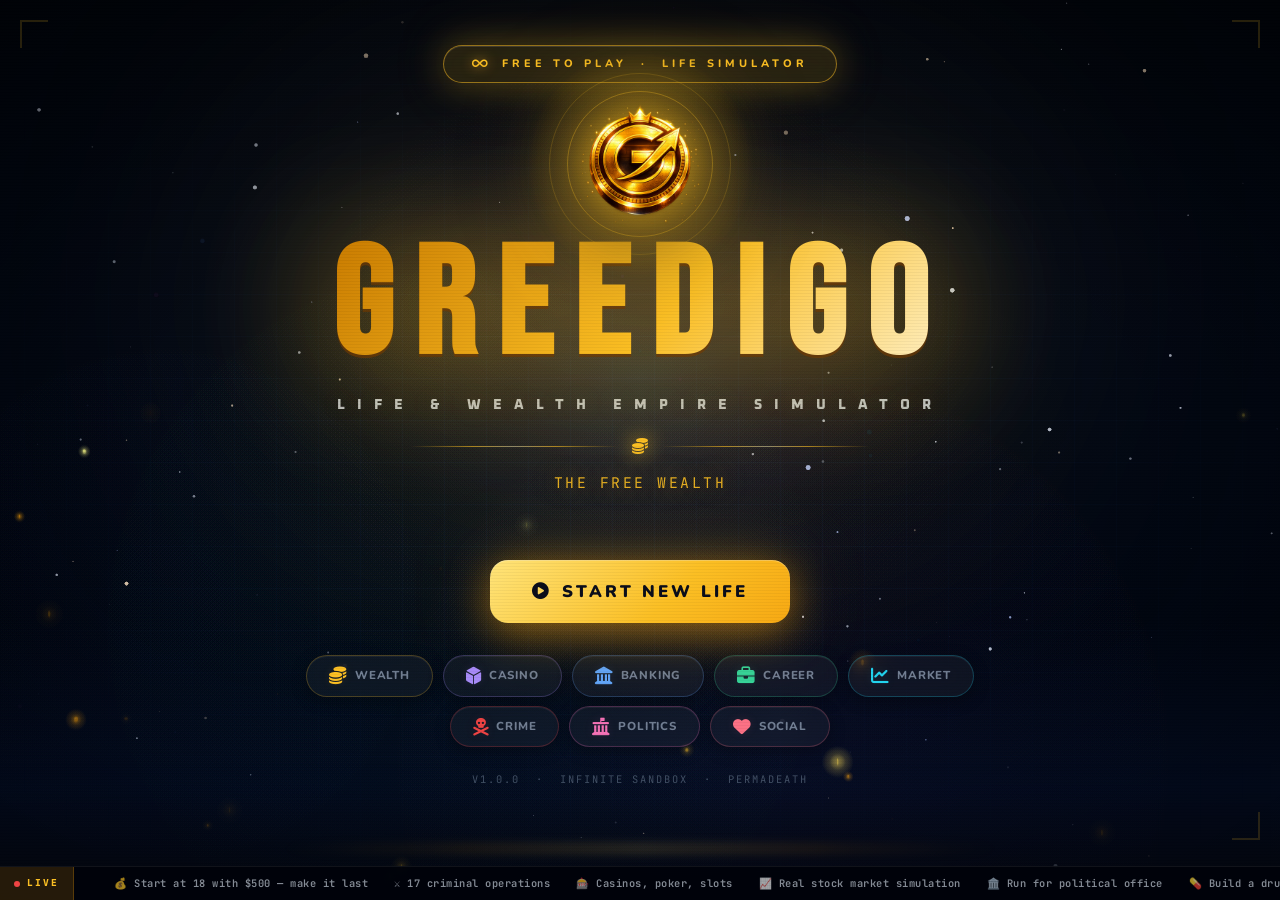
==== commit 7e5f5054: "Add files via upload" ====
--- a/index.html
+++ b/index.html
@@ -2,7 +2,10 @@
 <html lang="en">
   <head>
     <meta charset="UTF-8" />
-    <meta name="viewport" content="width=device-width, initial-scale=1.0" />
+    <meta
+      name="viewport"
+      content="width=device-width, initial-scale=1.0, maximum-scale=1.0, user-scalable=no, viewport-fit=cover"
+    />
     <title>Greedigo: The Free Wealth Simulator Game</title>
     <meta
       name="description"
@@ -46,7 +49,7 @@
     <meta name="twitter:image" content="poster.png" />
 
     <link
-      href="https://fonts.googleapis.com/css2?family=Nunito:wght@400;600;700;800;900&family=JetBrains+Mono:wght@400;700&family=Space+Grotesk:wght@400;500;600;700&display=swap"
+      href="https://fonts.googleapis.com/css2?family=Nunito:wght@400;600;700;800;900&family=JetBrains+Mono:wght@400;700&family=Space+Grotesk:wght@400;500;600;700&family=Bebas+Neue&family=Cinzel:wght@400;600;700;900&family=Oxanium:wght@400;500;600;700;800&display=swap"
       rel="stylesheet"
     />
     <link
@@ -54,6 +57,9 @@
       href="https://cdnjs.cloudflare.com/ajax/libs/font-awesome/6.4.0/css/all.min.css"
     />
     <link rel="stylesheet" href="style.css" />
+    <link rel="stylesheet" href="retention.css" />
+    <link rel="stylesheet" href="viral.css" />
+    <link rel="stylesheet" href="mobile.css" />
   </head>
   <body>
     <noscript>
@@ -76,6 +82,32 @@
     </noscript>
     <canvas id="bg-canvas"></canvas>
     <div class="toast-container" id="toast-container"></div>
+
+    <!-- ═══ RETENTION: Combo Widget ═══ -->
+    <div class="rs-combo-widget" id="rs-combo-widget"></div>
+
+    <!-- ═══ RETENTION: Random Event Banner ═══ -->
+    <div class="rs-event-banner" id="rs-event-banner"></div>
+
+    <!-- ═══ CHAOS MODE: Overlay Elements ═══ -->
+    <!-- Live HUD (timer, multiplier, earnings) -->
+    <div id="chaos-hud" class="chaos-hud" style="display: none"></div>
+
+    <!-- Activation slam banner -->
+    <div id="chaos-activate-banner" class="chaos-activate-banner">
+      <div class="chaos-activate-inner">
+        <div class="chaos-activate-main">🌀 CHAOS MODE</div>
+        <div class="chaos-activate-sub">
+          MULTIPLIERS ESCALATING · REWARDS SKYROCKETING
+        </div>
+      </div>
+    </div>
+
+    <!-- INSANE RUN moment freeze banner -->
+    <div id="chaos-insane-banner" class="chaos-insane-banner"></div>
+
+    <!-- Screen hue-shift overlay (CSS-only, toggled by body.chaos-active) -->
+    <div class="chaos-screen-overlay" aria-hidden="true"></div>
 
     <!-- ═══════════════ CINEMATIC TITLE SCREEN ═══════════════ -->
     <div id="title-screen" class="title-screen">
@@ -386,6 +418,11 @@
           <!-- compat: stat-player-name referenced by JS -->
           <span id="stat-player-name" style="display: none"></span>
 
+          <!-- ═══ PROGRESSION (XP / LEVEL) ═══ -->
+          <div class="rs-xp-section" id="rs-xp-bar-container">
+            <!-- populated by retention.js -->
+          </div>
+
           <!-- ═══ WEALTH BLOCK ═══ -->
           <div class="sb-wealth-block">
             <div class="stat-row hero">
@@ -400,6 +437,20 @@
             </div>
             <button class="btn btn-outline btn-save" onclick="game.saveGame()">
               <i class="fa-solid fa-floppy-disk"></i> Save Game
+            </button>
+            <!-- Prestige Button -->
+            <button
+              class="btn prestige-btn"
+              id="prestige-btn"
+              onclick="game.prestige()"
+              title="Reset timeline for permanent bonuses"
+            >
+              <i class="fa-solid fa-rotate"></i> Prestige
+              <span
+                class="prestige-run-badge"
+                id="prestige-run-display"
+                style="display: none"
+              ></span>
             </button>
             <!-- Next Milestone Goal -->
             <div
@@ -489,6 +540,33 @@
             </div>
           </div>
 
+          <!-- ═══ UNLOCKABLE ABILITIES ═══ -->
+          <div class="rs-abilities-section">
+            <div class="hud-title">
+              <i class="fa-solid fa-bolt" style="color: #a78bfa"></i>
+              Powers
+            </div>
+            <div class="rs-abilities-container" id="rs-abilities-container">
+              <!-- populated by retention.js -->
+            </div>
+          </div>
+
+          <!-- ═══ CHAOS MODE BUTTON ═══ -->
+          <div class="chaos-btn-section">
+            <button
+              class="chaos-mode-btn chaos-btn-locked"
+              id="chaos-mode-btn"
+              onclick="RS.activateChaos()"
+              disabled
+              title="Unlocks at Level 5"
+            >
+              <span class="chaos-btn-icon">🌀</span>
+              <span class="chaos-btn-label"
+                >Chaos<br /><small>Lv 5</small></span
+              >
+            </button>
+          </div>
+
           <!-- ═══ RISK MONITOR ═══ -->
           <div class="risk-hud">
             <div class="hud-title">
@@ -625,18 +703,26 @@
         <main class="main-area">
           <!-- ═══ Mobile Top Bar ═══ -->
           <div class="mobile-top-bar" id="mobile-top-bar">
-            <div class="mtb-brand">Greedigo</div>
+            <button
+              class="mtb-btn mtb-ham"
+              id="mtb-ham-btn"
+              onclick="app.toggleMobileNav()"
+              aria-label="Open navigation"
+            >
+              <i class="fa-solid fa-bars" id="mtb-ham-icon"></i>
+            </button>
             <div class="mtb-info">
-              <span class="mtb-name" id="mtb-name">Player</span>
-              <span class="mtb-dot">&middot;</span>
               <span class="mtb-age" id="mtb-age">Age 18</span>
               <span class="mtb-dot">&middot;</span>
               <span class="mtb-nw" id="mtb-nw">$0</span>
+              <span class="mtb-dot">&middot;</span>
+              <span class="mtb-name" id="mtb-name">Player</span>
             </div>
             <button
               class="mtb-btn"
               id="mtb-stats-btn"
               onclick="app.toggleMobileStats()"
+              aria-label="Toggle stats"
             >
               <i class="fa-solid fa-chart-simple" id="mtb-stats-icon"></i>
             </button>
@@ -698,6 +784,11 @@
                 <span class="msp-player-name" id="msp-player-name">Player</span>
                 <span class="msp-player-country" id="msp-player-country"></span>
               </div>
+              <!-- Mobile XP / Level Bar -->
+              <div
+                class="rs-xp-section msp-xp-bar"
+                id="rs-xp-bar-container-m"
+              ></div>
               <div class="msp-chips">
                 <span class="msp-chip"
                   ><i class="fa-solid fa-wallet"></i>
@@ -715,10 +806,51 @@
                   ><i class="fa-solid fa-heart"></i>
                   <b id="msp-partner">Single</b></span
                 >
-              </div>
+                <span class="msp-chip" id="msp-cf-chip"
+                  ><i class="fa-solid fa-chart-line"></i>
+                  <b id="msp-cf">+$0</b></span
+                >
+                <span class="msp-chip"><b id="msp-fam">👶0 🐾0</b></span>
+                <span class="msp-chip"><b id="msp-leg-str">⭐0 ⚡0</b></span>
+              </div>
+              <!-- Mobile Budget Row -->
+              <div class="msp-budget-row">
+                <span class="msp-bm-cell"
+                  ><i class="fa-solid fa-sack-dollar"></i
+                  ><b id="msp-bm-inc">$0</b
+                  ><span class="msp-bm-lbl">income</span></span
+                >
+                <span class="msp-bm-sep">→</span>
+                <span class="msp-bm-cell"
+                  ><i class="fa-solid fa-arrow-trend-up"></i
+                  ><b id="msp-bm-net" class="msp-cf-pos">+$0</b
+                  ><span class="msp-bm-lbl">net/mo</span></span
+                >
+              </div>
+              <!-- Mobile Abilities Row -->
+              <div
+                class="rs-abilities-container msp-abilities-row"
+                id="rs-abilities-container-m"
+              ></div>
+              <!-- Mobile Life Journal -->
+              <div class="msp-journal" id="msp-journal"></div>
               <div class="msp-foot">
                 <button class="msp-save" onclick="game.saveGame()">
-                  <i class="fa-solid fa-floppy-disk"></i> Save Game
+                  <i class="fa-solid fa-floppy-disk"></i> Save
+                </button>
+                <button class="msp-prestige-btn" onclick="game.prestige()">
+                  <i class="fa-solid fa-rotate"></i> Prestige
+                </button>
+                <button
+                  class="chaos-mode-btn chaos-btn-locked msp-chaos-btn"
+                  id="chaos-mode-btn-m"
+                  onclick="RS.activateChaos()"
+                  disabled
+                >
+                  <span class="chaos-btn-icon">🌀</span
+                  ><span class="chaos-btn-label"
+                    >Chaos<br /><small>Lv 5</small></span
+                  >
                 </button>
               </div>
             </div>
@@ -1112,7 +1244,21 @@
               <div class="view-hero-overlay"></div>
               <div class="view-hero-content">
                 <i class="fa-solid fa-cart-shopping"></i>
-                <h2>Inventory & Shop</h2>
+                <div>
+                  <h2>Inventory & Shop</h2>
+                  <div
+                    style="
+                      font-size: 0.88rem;
+                      color: rgba(255, 255, 255, 0.65);
+                      margin-top: 6px;
+                      max-width: 480px;
+                      line-height: 1.6;
+                    "
+                  >
+                    Dress for the life you want. Cars, clothes, and luxury that
+                    boost your status and happiness.
+                  </div>
+                </div>
               </div>
             </div>
             <div class="grid-cards inventory-block" id="inventory-list"></div>
@@ -1132,7 +1278,21 @@
               <div class="view-hero-overlay"></div>
               <div class="view-hero-content">
                 <i class="fa-solid fa-spa"></i>
-                <h2>Health & Wellness</h2>
+                <div>
+                  <h2>Health & Wellness</h2>
+                  <div
+                    style="
+                      font-size: 0.88rem;
+                      color: rgba(255, 255, 255, 0.65);
+                      margin-top: 6px;
+                      max-width: 480px;
+                      line-height: 1.6;
+                    "
+                  >
+                    Your body is your real asset. Stay fit, rest up, and keep
+                    your mind sharp — live longer, earn more.
+                  </div>
+                </div>
               </div>
             </div>
 
@@ -1153,7 +1313,21 @@
               <div class="view-hero-overlay"></div>
               <div class="view-hero-content">
                 <i class="fa-solid fa-plane-departure"></i>
-                <h2>Travel & Migration</h2>
+                <div>
+                  <h2>Travel & Migration</h2>
+                  <div
+                    style="
+                      font-size: 0.88rem;
+                      color: rgba(255, 255, 255, 0.65);
+                      margin-top: 6px;
+                      max-width: 480px;
+                      line-height: 1.6;
+                    "
+                  >
+                    See the world or start over somewhere new. Every destination
+                    is an opportunity — or an escape.
+                  </div>
+                </div>
               </div>
             </div>
             <div id="travel-panel"></div>
@@ -1170,7 +1344,21 @@
               <div class="view-hero-overlay"></div>
               <div class="view-hero-content">
                 <i class="fa-solid fa-landmark"></i>
-                <h2>Wealth Engines</h2>
+                <div>
+                  <h2>Wealth Engines</h2>
+                  <div
+                    style="
+                      font-size: 0.88rem;
+                      color: rgba(255, 255, 255, 0.65);
+                      margin-top: 6px;
+                      max-width: 480px;
+                      line-height: 1.6;
+                    "
+                  >
+                    Money makes money. Real estate, franchises, bonds — put your
+                    capital to work while you sleep.
+                  </div>
+                </div>
               </div>
             </div>
 
@@ -1200,7 +1388,21 @@
               <div class="view-hero-overlay"></div>
               <div class="view-hero-content">
                 <i class="fa-solid fa-building-columns"></i>
-                <h2>Banking</h2>
+                <div>
+                  <h2>Banking</h2>
+                  <div
+                    style="
+                      font-size: 0.88rem;
+                      color: rgba(255, 255, 255, 0.65);
+                      margin-top: 6px;
+                      max-width: 480px;
+                      line-height: 1.6;
+                    "
+                  >
+                    Manage accounts, build credit, and take out loans. Your
+                    financial foundation, one smart move at a time.
+                  </div>
+                </div>
               </div>
             </div>
 
@@ -1368,7 +1570,7 @@
             <div class="view-hero">
               <img
                 class="view-hero-img"
-                src="https://images.unsplash.com/photo-1566438480900-0609be27a4be?w=1400&h=560&fit=crop&auto=format"
+                src="crime.png"
                 alt=""
                 loading="lazy"
               />
@@ -1517,6 +1719,7 @@
           </div>
 
           <div id="view-relationships" class="view-container">
+            <!-- Hero -->
             <div class="view-hero">
               <img
                 class="view-hero-img"
@@ -1527,35 +1730,211 @@
               <div class="view-hero-overlay"></div>
               <div class="view-hero-content">
                 <i class="fa-solid fa-heart"></i>
-                <h2>Relationships & Family</h2>
-              </div>
-            </div>
-
-            <div class="card" id="relationship-status-card"></div>
-
-            <h3 class="section-subtitle">Dating Pool</h3>
-            <div class="grid-cards" id="dating-pool"></div>
-
-            <div class="card" id="marriage-panel" style="display: none"></div>
-
-            <h3 class="section-subtitle">Children</h3>
-            <div class="grid-cards" id="children-list"></div>
-
-            <h3 class="section-subtitle">
-              <i class="fa-solid fa-mask"></i> Side Relationships
-            </h3>
+                <div>
+                  <h2>Relationships & Family</h2>
+                  <div
+                    style="
+                      font-size: 0.88rem;
+                      color: rgba(255, 255, 255, 0.65);
+                      margin-top: 6px;
+                      max-width: 480px;
+                      line-height: 1.6;
+                    "
+                  >
+                    Date, fall in love, get married, start a family. Or live
+                    dangerously.
+                  </div>
+                  <div
+                    style="
+                      display: flex;
+                      gap: 10px;
+                      margin-top: 12px;
+                      flex-wrap: wrap;
+                    "
+                  >
+                    <span
+                      style="
+                        padding: 4px 12px;
+                        border-radius: 99px;
+                        background: rgba(244, 114, 182, 0.15);
+                        border: 1px solid rgba(244, 114, 182, 0.35);
+                        font-size: 0.65rem;
+                        font-weight: 800;
+                        letter-spacing: 1.5px;
+                        color: #f472b6;
+                        text-transform: uppercase;
+                      "
+                      >💕 Dating</span
+                    >
+                    <span
+                      style="
+                        padding: 4px 12px;
+                        border-radius: 99px;
+                        background: rgba(167, 139, 250, 0.12);
+                        border: 1px solid rgba(167, 139, 250, 0.3);
+                        font-size: 0.65rem;
+                        font-weight: 800;
+                        letter-spacing: 1.5px;
+                        color: #a78bfa;
+                        text-transform: uppercase;
+                      "
+                      >💍 Marriage</span
+                    >
+                    <span
+                      style="
+                        padding: 4px 12px;
+                        border-radius: 99px;
+                        background: rgba(251, 191, 36, 0.12);
+                        border: 1px solid rgba(251, 191, 36, 0.3);
+                        font-size: 0.65rem;
+                        font-weight: 800;
+                        letter-spacing: 1.5px;
+                        color: #fbbf24;
+                        text-transform: uppercase;
+                      "
+                      >👶 Family</span
+                    >
+                    <span
+                      style="
+                        padding: 4px 12px;
+                        border-radius: 99px;
+                        background: rgba(248, 113, 113, 0.12);
+                        border: 1px solid rgba(248, 113, 113, 0.3);
+                        font-size: 0.65rem;
+                        font-weight: 800;
+                        letter-spacing: 1.5px;
+                        color: #f87171;
+                        text-transform: uppercase;
+                      "
+                      >🔥 Affairs</span
+                    >
+                    <span
+                      style="
+                        padding: 4px 12px;
+                        border-radius: 99px;
+                        background: rgba(167, 139, 250, 0.12);
+                        border: 1px solid rgba(167, 139, 250, 0.3);
+                        font-size: 0.65rem;
+                        font-weight: 800;
+                        letter-spacing: 1.5px;
+                        color: #c4b5fd;
+                        text-transform: uppercase;
+                      "
+                      >🐾 Pets</span
+                    >
+                  </div>
+                </div>
+              </div>
+            </div>
+
+            <!-- KPI Strip -->
+            <div id="soc-kpi-strip" class="soc-kpi-strip"></div>
+
+            <!-- Partner / Status -->
+            <div id="relationship-status-card"></div>
+
+            <!-- Engaged Wedding Banner -->
+            <div id="marriage-panel" style="display: none"></div>
+
+            <!-- Dating Pool -->
             <div
-              id="side-rel-header-card"
-              class="card"
+              class="soc-section-hdr"
+              id="dating-section-hdr"
               style="display: none"
-            ></div>
-            <div class="grid-cards" id="side-relationships-list"></div>
-
-            <h3 class="section-subtitle">
-              <i class="fa-solid fa-paw"></i> Pets
-            </h3>
-            <div class="grid-cards" id="pet-list"></div>
-            <div class="grid-cards" id="pet-shop"></div>
+            >
+              <div
+                class="soc-section-icon"
+                style="
+                  background: rgba(244, 114, 182, 0.12);
+                  color: #f472b6;
+                  border-color: rgba(244, 114, 182, 0.25);
+                "
+              >
+                <i class="fa-solid fa-magnifying-glass-heart"></i>
+              </div>
+              <div>
+                <div class="soc-section-title">Dating Pool</div>
+                <div class="soc-section-sub">Find someone special</div>
+              </div>
+            </div>
+            <div id="dating-pool"></div>
+
+            <!-- Children -->
+            <div class="soc-section-hdr">
+              <div
+                class="soc-section-icon"
+                style="
+                  background: rgba(251, 191, 36, 0.1);
+                  color: #fbbf24;
+                  border-color: rgba(251, 191, 36, 0.2);
+                "
+              >
+                <i class="fa-solid fa-baby"></i>
+              </div>
+              <div>
+                <div class="soc-section-title">Children</div>
+                <div class="soc-section-sub">Your little ones</div>
+              </div>
+            </div>
+            <div id="children-list"></div>
+
+            <!-- Side Relationships -->
+            <div class="soc-section-hdr">
+              <div
+                class="soc-section-icon"
+                style="
+                  background: rgba(248, 113, 113, 0.1);
+                  color: #f87171;
+                  border-color: rgba(248, 113, 113, 0.2);
+                "
+              >
+                <i class="fa-solid fa-mask"></i>
+              </div>
+              <div>
+                <div class="soc-section-title">Side Relationships</div>
+                <div class="soc-section-sub">High risk, high reward</div>
+              </div>
+            </div>
+            <div id="side-rel-header-card"></div>
+            <div id="side-relationships-list"></div>
+
+            <!-- Pets -->
+            <div class="soc-section-hdr">
+              <div
+                class="soc-section-icon"
+                style="
+                  background: rgba(167, 139, 250, 0.1);
+                  color: #a78bfa;
+                  border-color: rgba(167, 139, 250, 0.2);
+                "
+              >
+                <i class="fa-solid fa-paw"></i>
+              </div>
+              <div>
+                <div class="soc-section-title">Pets</div>
+                <div class="soc-section-sub">Your furry companions</div>
+              </div>
+            </div>
+            <div class="soc-pet-grid" id="pet-list"></div>
+
+            <!-- Pet Shop -->
+            <div class="soc-section-hdr">
+              <div
+                class="soc-section-icon"
+                style="
+                  background: rgba(34, 211, 238, 0.1);
+                  color: #22d3ee;
+                  border-color: rgba(34, 211, 238, 0.2);
+                "
+              >
+                <i class="fa-solid fa-store"></i>
+              </div>
+              <div>
+                <div class="soc-section-title">Pet Shop</div>
+                <div class="soc-section-sub">Adopt a new companion</div>
+              </div>
+            </div>
+            <div class="soc-pet-grid" id="pet-shop"></div>
           </div>
 
           <div id="view-politics" class="view-container">
@@ -1711,10 +2090,25 @@
               <div class="view-hero-overlay"></div>
               <div class="view-hero-content">
                 <i class="fa-solid fa-skull"></i>
-                <h2>Past Lives</h2>
+                <div>
+                  <h2>Past Lives</h2>
+                  <div
+                    style="
+                      font-size: 0.88rem;
+                      color: rgba(255, 255, 255, 0.65);
+                      margin-top: 6px;
+                      max-width: 480px;
+                      line-height: 1.6;
+                    "
+                  >
+                    Every life you've lived. Every choice you made. A ledger of
+                    ambition, failure, and the legacy you left behind.
+                  </div>
+                </div>
               </div>
             </div>
             <div
+              class="past-lives-action-bar"
               style="
                 display: flex;
                 align-items: center;
@@ -1752,7 +2146,21 @@
               <div class="view-hero-overlay"></div>
               <div class="view-hero-content">
                 <i class="fa-solid fa-hourglass-end"></i>
-                <h2>Timeline Ending</h2>
+                <div>
+                  <h2>Timeline Ending</h2>
+                  <div
+                    style="
+                      font-size: 0.88rem;
+                      color: rgba(255, 255, 255, 0.65);
+                      margin-top: 6px;
+                      max-width: 480px;
+                      line-height: 1.6;
+                    "
+                  >
+                    Your chapter closes. See how you played — your final wealth,
+                    your legacy score, and what you leave behind.
+                  </div>
+                </div>
               </div>
             </div>
             <div class="ending-panel" id="ending-panel"></div>
@@ -1770,25 +2178,28 @@
             <div class="control-center">
               <div class="speed-controls">
                 <button
-                  class="btn btn-outline speed-btn active"
+                  class="speed-btn active"
                   id="speed-1"
                   onclick="game.setFastForward(1)"
+                  title="Advance 1 month"
                 >
-                  1m
+                  <b>1</b><small>mo</small>
                 </button>
                 <button
-                  class="btn btn-outline speed-btn"
+                  class="speed-btn"
                   id="speed-6"
                   onclick="game.setFastForward(6)"
+                  title="Advance 6 months"
                 >
-                  6m
+                  <b>6</b><small>mo</small>
                 </button>
                 <button
-                  class="btn btn-outline speed-btn"
+                  class="speed-btn"
                   id="speed-12"
                   onclick="game.setFastForward(12)"
+                  title="Advance 12 months"
                 >
-                  12m
+                  <b>12</b><small>mo</small>
                 </button>
               </div>
             </div>
@@ -1884,7 +2295,7 @@
 
     <!-- Background Music -->
     <audio id="bg-music" loop preload="auto" style="display: none">
-      <source src="music/background.mp3" type="audio/mpeg" />
+      <source src="background.mp3" type="audio/mpeg" />
     </audio>
 
     <div id="modal-overlay" class="modal-overlay">
@@ -1995,5 +2406,8 @@
     </div>
 
     <script src="script.js"></script>
+    <script src="retention.js"></script>
+    <script src="viral.js"></script>
+    <script src="mobile.js"></script>
   </body>
 </html>
--- a/style.css
+++ b/style.css
@@ -1,17477 +1,27137 @@
-﻿:root {
-  /* Background layers */
-  --bg-0: #040711;
-  --bg-1: #070d1c;
-  --bg-2: #0b1228;
-  --bg-3: #111a38;
-  /* Context vars (JS-driven) */
-  --realism-x: 50%;
-  --realism-y: 50%;
-  --ui-tilt-x: 0.5;
-  --ui-tilt-y: 0.5;
-  --risk-intensity: 0.12;
-  --wealth-intensity: 0.08;
-  /* Panel surfaces */
-  --panel: rgba(9, 13, 30, 0.88);
-  --panel-2: rgba(14, 20, 44, 0.94);
-  /* Borders & lines */
-  --line: rgba(120, 150, 220, 0.07);
-  --line-strong: rgba(120, 150, 220, 0.14);
-  --border-dim: rgba(120, 150, 220, 0.07);
-  --border-bright: rgba(120, 150, 220, 0.15);
-  --border-light: rgba(120, 150, 220, 0.1);
-  /* Typography */
-  --text-main: #edf2ff;
-  --text-muted: #6e7f9e;
-  --text-dim: #3e4e70;
-  --text-main-legacy: #e2e8f0;
-  --font-ui: "Nunito", sans-serif;
-  --font-mono: "JetBrains Mono", monospace;
-  /* Brand accent colours */
-  --gold: #f59e0b;
-  --gold-bright: #fbbf24;
-  --gold-dim: rgba(245, 158, 11, 0.15);
-  --blue: #3b82f6;
-  --cyan: #22d3ee;
-  --green: #10b981;
-  --amber: #f59e0b;
-  --red: #ef4444;
-  --purple: #8b5cf6;
-  --pink: #ec4899;
-  /* Semantic aliases */
-  --accent-blue: #60a5fa;
-  --accent-green: #34d399;
-  --accent-red: #f87171;
-  --accent-amber: #fbbf24;
-  --accent-cyan: #22d3ee;
-  --accent-purple: #c084fc;
-  /* Shadows */
-  --shadow-soft: 0 4px 24px rgba(0, 0, 0, 0.35);
-  --shadow-lift: 0 16px 48px -8px rgba(0, 0, 0, 0.65);
-  --shadow-gold: 0 8px 32px rgba(245, 158, 11, 0.25);
-  /* Glass system */
-  --glass: rgba(7, 11, 26, 0.72);
-  --glass-border: rgba(120, 150, 220, 0.1);
-  --glass-blur: 24px;
-  /* Spacing & radius */
-  --ui-radius: 18px;
-  --sidebar-w: 300px;
-}
-
-* {
-  box-sizing: border-box;
-  margin: 0;
-  padding: 0;
-}
-html,
-body {
-  width: 100%;
-  height: 100%;
-}
-
-body.tension-mid {
-  filter: saturate(1.08) contrast(1.06);
-}
-body.tension-high {
-  filter: saturate(1.16) contrast(1.1);
-}
-body.tension-critical {
-  filter: saturate(1.24) contrast(1.16);
-}
-
-body {
-  font-family: var(--font-ui);
-  color: var(--text-main);
-  background: var(--bg-0);
-  overflow: hidden;
-  font-size: 14px;
-  line-height: 1.5;
-  -webkit-font-smoothing: antialiased;
-  text-rendering: optimizeLegibility;
-}
-
-body::before {
-  content: "";
-  position: fixed;
-  inset: 0;
-  z-index: 0;
-  pointer-events: none;
-  background:
-    radial-gradient(
-      ellipse 900px 700px at 12% 18%,
-      rgba(59, 130, 246, 0.07),
-      transparent 65%
-    ),
-    radial-gradient(
-      ellipse 700px 600px at 90% 80%,
-      rgba(139, 92, 246, 0.06),
-      transparent 65%
-    ),
-    radial-gradient(
-      ellipse 600px 500px at 55% 95%,
-      rgba(16, 185, 129, 0.04),
-      transparent 65%
-    ),
-    radial-gradient(
-      ellipse 500px 400px at 80% 10%,
-      rgba(245, 158, 11, 0.04),
-      transparent 70%
-    );
-  animation: meshFloat 25s ease-in-out infinite;
-}
-@keyframes meshFloat {
-  0%,
-  100% {
-    opacity: 1;
-  }
-  50% {
-    opacity: 0.65;
-  }
-}
-
-.app-shell::before {
-  content: "";
-  position: fixed;
-  inset: 0;
-  pointer-events: none;
-  z-index: 0;
-  opacity: 0;
-  transition: opacity 0.28s ease;
-}
-
-body.ui-decay-mild .app-shell::before {
-  opacity: 0.2;
-  background: radial-gradient(
-    1000px 620px at 15% 115%,
-    rgba(251, 191, 36, 0.1),
-    transparent 68%
-  );
-}
-body.ui-decay-high .app-shell::before {
-  opacity: 0.28;
-  background:
-    radial-gradient(
-      1050px 680px at -5% 115%,
-      rgba(248, 113, 113, 0.2),
-      transparent 70%
-    ),
-    linear-gradient(180deg, rgba(18, 10, 14, 0.18), transparent 40%);
-}
-body.ui-decay-critical .app-shell::before {
-  opacity: 0.42;
-  background:
-    radial-gradient(
-      1100px 700px at 50% 120%,
-      rgba(239, 68, 68, 0.3),
-      transparent 72%
-    ),
-    linear-gradient(180deg, rgba(8, 4, 7, 0.35), rgba(8, 4, 7, 0.05));
-}
-
-#bg-canvas {
-  position: fixed;
-  inset: 0;
-  width: 100%;
-  height: 100%;
-  z-index: 0;
-  opacity: 0.5;
-  pointer-events: none;
-  mix-blend-mode: screen;
-  filter: saturate(1.3) contrast(1.1);
-}
-
-.app-shell {
-  position: relative;
-  z-index: 1;
-  padding: 10px;
-  height: 100%;
-}
-
-.app-container {
-  display: grid;
-  grid-template-columns: var(--sidebar-w) 1fr;
-  height: 100vh;
-  width: 100vw;
-  overflow: hidden;
-  background: transparent;
-  gap: 10px;
-  padding: 10px;
-  position: relative;
-}
-
-/* -- Hide country traits on mobile to prevent clipping -- */
-.player-traits,
-.player-identity {
-  display: none !important;
-}
-.msp-player-country {
-  max-width: 120px;
-  overflow: hidden;
-  text-overflow: ellipsis;
-  white-space: nowrap;
-}
-
-body.tension-high .app-container,
-body.tension-critical .app-container {
-  border-color: rgba(248, 113, 113, 0.6);
-  box-shadow:
-    0 0 0 1px rgba(248, 113, 113, 0.35) inset,
-    0 30px 70px rgba(0, 0, 0, 0.65);
-}
-body.tension-critical .app-container {
-  animation: dangerPulse 1.45s ease-in-out infinite;
-}
-@keyframes dangerPulse {
-  0%,
-  100% {
-    box-shadow:
-      0 0 0 1px rgba(248, 113, 113, 0.25) inset,
-      0 30px 80px rgba(0, 0, 0, 0.6);
-  }
-  50% {
-    box-shadow:
-      0 0 0 2px rgba(248, 113, 113, 0.5) inset,
-      0 30px 80px rgba(0, 0, 0, 0.6),
-      0 0 40px rgba(239, 68, 68, 0.15);
-  }
-}
-@keyframes heatPulse {
-  0%,
-  100% {
-    opacity: 1;
-  }
-  50% {
-    opacity: 0.7;
-    border-color: rgba(248, 113, 113, 0.4);
-  }
-}
-body.ui-decay-high .app-container {
-  filter: saturate(0.9) contrast(1.08);
-}
-body.ui-decay-critical .app-container {
-  filter: saturate(0.78) contrast(1.14) brightness(0.9);
-}
-body.ui-debt-high .sidebar {
-  box-shadow: inset 0 0 0 1px rgba(245, 158, 11, 0.35);
-}
-body.ui-crime-hot .risk-hud {
-  box-shadow:
-    inset 0 0 0 1px rgba(248, 113, 113, 0.35),
-    0 0 22px rgba(239, 68, 68, 0.22);
-}
-body.ui-aging .age-display {
-  color: #fca5a5;
-  text-shadow: 0 0 10px rgba(248, 113, 113, 0.3);
-}
-
-/* -- GLASS SIDEBAR -- */
-/* -- PREMIUM GLASS SIDEBAR -- */
-.sidebar {
-  display: flex;
-  flex-direction: column;
-  background: rgba(7, 11, 26, 0.78);
-  backdrop-filter: blur(28px) saturate(1.4);
-  -webkit-backdrop-filter: blur(28px) saturate(1.4);
-  border-radius: 22px;
-  border: 1px solid rgba(255, 255, 255, 0.055);
-  overflow-y: auto;
-  overflow-x: hidden;
-  box-shadow:
-    var(--shadow-lift),
-    inset 0 1px 0 rgba(255, 255, 255, 0.055);
-  position: relative;
-  scrollbar-width: none;
-}
-.sidebar::-webkit-scrollbar {
-  display: none;
-}
-.sidebar::before {
-  content: "";
-  position: absolute;
-  top: 0;
-  left: 0;
-  right: 0;
-  height: 180px;
-  background: linear-gradient(180deg, rgba(245, 158, 11, 0.05), transparent);
-  border-radius: 22px 22px 0 0;
-  pointer-events: none;
-}
-
-.brand {
-  display: flex;
-  align-items: center;
-  gap: 12px;
-  padding: 18px 18px 14px;
-  position: relative;
-  z-index: 1;
-  border-bottom: 1px solid rgba(255, 255, 255, 0.045);
-}
-.brand i {
-  color: var(--amber);
-  font-size: 1.5rem;
-  filter: drop-shadow(0 0 8px rgba(251, 191, 36, 0.5));
-  transition: transform 0.3s cubic-bezier(0.175, 0.885, 0.32, 1.275);
-  animation: gemPulse 3s ease-in-out infinite;
-}
-.brand-logo {
-  width: 46px;
-  height: 46px;
-  object-fit: contain;
-  filter: drop-shadow(0 0 10px rgba(245, 158, 11, 0.6));
-  transition: transform 0.35s cubic-bezier(0.175, 0.885, 0.32, 1.275);
-  animation: gemPulse 3.5s ease-in-out infinite;
-  flex-shrink: 0;
-}
-.brand:hover .brand-logo {
-  transform: rotate(14deg) scale(1.12);
-}
-@keyframes gemPulse {
-  0%,
-  100% {
-    filter: drop-shadow(0 0 10px rgba(245, 158, 11, 0.55));
-  }
-  50% {
-    filter: drop-shadow(0 0 22px rgba(245, 158, 11, 0.95));
-  }
-}
-.brand:hover i {
-  transform: rotate(15deg) scale(1.15);
-}
-.brand h1 {
-  font-family: var(--font-ui);
-  font-weight: 900;
-  font-size: 1.05rem;
-  letter-spacing: 2px;
-  text-transform: uppercase;
-  background: linear-gradient(135deg, #fbbf24 0%, #fff 55%, #fcd34d 100%);
-  -webkit-background-clip: text;
-  -webkit-text-fill-color: transparent;
-  background-clip: text;
-  line-height: 1.1;
-}
-.brand p {
-  color: var(--text-dim);
-  font-size: 0.65rem;
-  font-weight: 600;
-  margin-top: 3px;
-  letter-spacing: 0.5px;
-  text-transform: uppercase;
-}
-
-/* -- STATS -- */
-.stats-grid,
-.stat-bars {
-  display: flex;
-  flex-direction: column;
-  gap: 6px;
-  padding: 10px 14px;
-}
-.stat-bars {
-  border-top: 1px solid var(--line);
-}
-
-.stat-row {
-  display: flex;
-  justify-content: space-between;
-  align-items: center;
-  padding: 9px 12px;
-  border-radius: 10px;
-  border: 1px solid var(--border-dim);
-  background: rgba(255, 255, 255, 0.025);
-  font-family: var(--font-ui);
-  transition: all 0.2s ease;
-}
-.stat-row:hover {
-  background: rgba(255, 255, 255, 0.045);
-  border-color: rgba(120, 150, 220, 0.15);
-}
-
-.stat-row.hero {
-  background: linear-gradient(
-    145deg,
-    rgba(245, 158, 11, 0.09),
-    rgba(59, 130, 246, 0.06)
-  );
-  padding: 18px 16px;
-  border: 1px solid rgba(245, 158, 11, 0.18);
-  text-align: center;
-  flex-direction: column;
-  gap: 4px;
-  border-radius: 18px;
-  box-shadow:
-    0 4px 24px rgba(245, 158, 11, 0.08),
-    inset 0 1px 0 rgba(255, 255, 255, 0.04);
-  display: flex;
-  justify-content: center;
-  align-items: center;
-  position: relative;
-  overflow: hidden;
-}
-.stat-row.hero::before {
-  content: "";
-  position: absolute;
-  top: 0;
-  left: 0;
-  right: 0;
-  height: 1px;
-  background: linear-gradient(
-    90deg,
-    transparent,
-    rgba(245, 158, 11, 0.5),
-    transparent
-  );
-}
-.stat-row.hero .label {
-  font-size: 0.62rem;
-  color: var(--text-dim);
-  font-weight: 700;
-  text-transform: uppercase;
-  letter-spacing: 2.5px;
-  font-family: var(--font-mono);
-}
-.stat-row.hero .value {
-  font-size: 2.2rem;
-  font-weight: 900;
-  color: var(--text-main);
-  text-align: center;
-  line-height: 1;
-  font-family: var(--font-mono);
-  letter-spacing: -1.5px;
-}
-.stat-row.hero.networth-rich .value {
-  color: #34d399;
-  text-shadow: 0 0 24px rgba(52, 211, 153, 0.45);
-}
-.stat-row.hero.networth-danger .value {
-  color: var(--red);
-  text-shadow: 0 0 18px rgba(239, 68, 68, 0.4);
-}
-.stat-row .label {
-  color: var(--text-dim);
-  font-size: 0.67rem;
-  letter-spacing: 0.8px;
-  text-transform: uppercase;
-  font-weight: 700;
-}
-.stat-row .value {
-  color: var(--accent-blue);
-  font-weight: 800;
-  font-family: var(--font-mono);
-  font-size: 0.82rem;
-}
-.mono-strong {
-  font-family: var(--font-mono);
-  font-weight: 700;
-  color: var(--accent-blue);
-  font-size: 0.82rem;
-}
-.econ-widget {
-  display: none;
-  border-radius: 10px;
-  border: 1px solid var(--line);
-  background: rgba(255, 255, 255, 0.02);
-  padding: 8px;
-}
-.econ-row {
-  background: transparent;
-  border: 0;
-  padding: 2px 1px;
-}
-.econ-value {
-  color: var(--amber) !important;
-}
-
-/* -- PROGRESS BARS ï¿½ ANIMATED SHIMMER -- */
-.bar-group {
-  display: flex;
-  flex-direction: column;
-  gap: 5px;
-}
-.bar-label {
-  display: flex;
-  justify-content: space-between;
-  color: var(--text-dim);
-  font-family: var(--font-mono);
-  font-size: 0.65rem;
-  letter-spacing: 0.3px;
-}
-.bar-label span:last-child {
-  font-size: 0.7rem;
-  color: rgba(200, 215, 245, 0.85);
-  font-weight: 700;
-}
-
-.progress-bg {
-  width: 100%;
-  height: 6px;
-  border-radius: 999px;
-  overflow: hidden;
-  background: rgba(255, 255, 255, 0.05);
-  position: relative;
-}
-.progress-fill {
-  height: 100%;
-  border-radius: 999px;
-  min-width: 6px;
-  transition: width 0.55s cubic-bezier(0.16, 1, 0.3, 1);
-  position: relative;
-  overflow: hidden;
-}
-.progress-fill::after {
-  content: "";
-  position: absolute;
-  top: 0;
-  left: -100%;
-  width: 200%;
-  height: 100%;
-  background: linear-gradient(
-    90deg,
-    transparent 0%,
-    rgba(255, 255, 255, 0.18) 45%,
-    rgba(255, 255, 255, 0.35) 50%,
-    rgba(255, 255, 255, 0.18) 55%,
-    transparent 100%
-  );
-  animation: shimmer 3s ease-in-out infinite;
-}
-@keyframes shimmer {
-  0% {
-    transform: translateX(-30%);
-  }
-  100% {
-    transform: translateX(70%);
-  }
-}
-
-.fill-health {
-  background: linear-gradient(90deg, #dc2626, #f97316, #fbbf24);
-}
-.fill-energy {
-  background: linear-gradient(90deg, #d97706, #f59e0b, #84cc16);
-}
-.fill-happiness {
-  background: linear-gradient(90deg, #0ea5e9, #38bdf8, #818cf8);
-}
-.fill-smarts {
-  background: linear-gradient(90deg, #2563eb, #6366f1, #8b5cf6);
-}
-
-/* -- RISK HUD -- */
-.risk-hud {
-  margin: 6px 12px;
-  padding: 12px 14px;
-  border-radius: 14px;
-  border: 1px solid rgba(255, 255, 255, 0.05);
-  background: rgba(255, 255, 255, 0.025);
-  backdrop-filter: blur(12px);
-  transition: all 0.3s ease;
-}
-.risk-hud:hover {
-  border-color: rgba(120, 150, 220, 0.12);
-  background: rgba(255, 255, 255, 0.04);
-}
-.hud-title {
-  font-family: var(--font-mono);
-  font-size: 0.62rem;
-  text-transform: uppercase;
-  letter-spacing: 2px;
-  color: var(--text-dim);
-  margin-bottom: 9px;
-  font-weight: 700;
-  display: flex;
-  align-items: center;
-  gap: 7px;
-  padding-bottom: 7px;
-  border-bottom: 1px solid rgba(255, 255, 255, 0.04);
-}
-.hud-title::before {
-  content: "";
-  width: 5px;
-  height: 5px;
-  border-radius: 50%;
-  background: var(--green);
-  box-shadow: 0 0 6px var(--green);
-  animation: statusBlink 2.5s ease-in-out infinite;
-  flex-shrink: 0;
-}
-@keyframes statusBlink {
-  0%,
-  100% {
-    opacity: 1;
-  }
-  50% {
-    opacity: 0.25;
-  }
-}
-.hud-row {
-  display: flex;
-  justify-content: space-between;
-  align-items: center;
-  gap: 6px;
-  color: var(--text-dim);
-  font-size: 0.74rem;
-  padding: 4px 0;
-  border-bottom: 1px solid rgba(255, 255, 255, 0.03);
-  font-weight: 600;
-  transition: color 0.2s ease;
-}
-.hud-row:hover {
-  color: var(--text-main);
-}
-.hud-row:last-child {
-  border-bottom: none;
-}
-.hud-row span:last-child {
-  font-family: var(--font-mono);
-  color: rgba(200, 215, 240, 0.85);
-  font-weight: 700;
-  font-size: 0.72rem;
-}
-#hud-death-risk,
-#hud-burnout {
-  font-size: 0.8rem;
-  font-weight: 700;
-}
-.risk-critical {
-  color: var(--red) !important;
-  font-weight: 800;
-  text-shadow: 0 0 8px rgba(239, 68, 68, 0.45);
-}
-
-.age-display {
-  margin-top: auto;
-  border-top: 1px solid rgba(255, 255, 255, 0.04);
-  padding: 12px 16px;
-  font-family: var(--font-mono);
-  color: var(--text-dim);
-  text-align: center;
-  font-size: 0.82rem;
-  letter-spacing: 1px;
-  background: rgba(0, 0, 0, 0.2);
-  border-radius: 0 0 22px 22px;
-}
-
-/* -- MAIN AREA -- */
-/* -- MAIN AREA -- */
-.main-area {
-  display: grid;
-  grid-template-columns: 1fr 164px;
-  grid-template-rows: 1fr auto;
-  overflow: hidden;
-  background: rgba(6, 10, 24, 0.72);
-  backdrop-filter: blur(28px) saturate(1.3);
-  -webkit-backdrop-filter: blur(28px) saturate(1.3);
-  border-radius: 22px;
-  border: 1px solid rgba(255, 255, 255, 0.055);
-  box-shadow: var(--shadow-lift);
-  position: relative;
-}
-
-/* -- NAV TABS ï¿½ GLOWING PILLS -- */
-/* -- NAV TABS -- */
-.nav-tabs {
-  grid-column: 2;
-  grid-row: 1 / -1;
-  display: flex;
-  flex-direction: column;
-  gap: 2px;
-  padding: 12px 8px;
-  border-left: 1px solid rgba(255, 255, 255, 0.04);
-  background: rgba(0, 0, 0, 0.18);
-  overflow-y: auto;
-  overflow-x: hidden;
-  scrollbar-width: none;
-}
-.nav-tabs::-webkit-scrollbar {
-  display: none;
-}
-.nav-item {
-  display: flex;
-  align-items: center;
-  gap: 9px;
-  padding: 9px 12px;
-  border-radius: 12px;
-  color: var(--text-dim);
-  font-size: 0.76rem;
-  font-weight: 700;
-  cursor: pointer;
-  background: transparent;
-  border: 1px solid transparent;
-  transition: all 0.22s cubic-bezier(0.16, 1, 0.3, 1);
-  position: relative;
-  overflow: hidden;
-  white-space: nowrap;
-  letter-spacing: 0.2px;
-}
-.nav-item i {
-  font-size: 0.82rem;
-  transition:
-    transform 0.2s ease,
-    color 0.2s ease;
-  width: 17px;
-  text-align: center;
-  flex-shrink: 0;
-  color: var(--text-dim);
-}
-.nav-item:hover {
-  background: rgba(255, 255, 255, 0.045);
-  color: var(--text-main);
-  border-color: rgba(255, 255, 255, 0.07);
-}
-.nav-item:hover i {
-  transform: scale(1.18);
-  color: var(--gold-bright);
-}
-.nav-item.active {
-  background: linear-gradient(
-    135deg,
-    rgba(245, 158, 11, 0.14),
-    rgba(59, 130, 246, 0.1)
-  );
-  color: #fff;
-  border-color: rgba(245, 158, 11, 0.25);
-  box-shadow:
-    0 4px 16px rgba(245, 158, 11, 0.12),
-    inset 0 1px 0 rgba(255, 255, 255, 0.06);
-}
-.nav-item.active i {
-  color: var(--gold-bright);
-}
-.nav-item.active::before {
-  content: "";
-  position: absolute;
-  left: 0;
-  top: 20%;
-  bottom: 20%;
-  width: 2.5px;
-  background: linear-gradient(180deg, var(--gold-bright), var(--gold));
-  border-radius: 2px;
-  box-shadow: 0 0 8px rgba(251, 191, 36, 0.6);
-}
-.nav-save-item {
-  display: none;
-}
-.nav-close-btn {
-  display: none;
-}
-
-/* -- VIEW CONTAINERS -- */
-.view-container {
-  grid-column: 1;
-  display: none;
-  overflow-y: auto;
-  padding: 24px 28px 28px;
-  background: transparent;
-  scrollbar-width: thin;
-  scrollbar-color: rgba(120, 150, 220, 0.12) transparent;
-}
-.view-container.active {
-  display: block;
-  animation: viewFadeIn 0.28s cubic-bezier(0.16, 1, 0.3, 1);
-}
-@keyframes viewFadeIn {
-  from {
-    opacity: 0;
-    transform: translateY(10px);
-  }
-  to {
-    opacity: 1;
-    transform: translateY(0);
-  }
-}
-
-body.run-ended .nav-tabs {
-  border-bottom-color: rgba(248, 113, 113, 0.45);
-  background: linear-gradient(
-    180deg,
-    rgba(38, 12, 19, 0.95),
-    rgba(14, 8, 13, 0.94)
-  );
-}
-
-.section-title {
-  display: flex;
-  align-items: center;
-  gap: 12px;
-  margin-bottom: 22px;
-  padding-bottom: 14px;
-  border-bottom: 1px solid rgba(255, 255, 255, 0.05);
-  font-family: var(--font-ui);
-  color: var(--text-main);
-  font-size: 1.05rem;
-  font-weight: 800;
-  letter-spacing: 0.3px;
-}
-.section-title i {
-  color: var(--gold-bright);
-  font-size: 0.95rem;
-  width: 30px;
-  height: 30px;
-  display: flex;
-  align-items: center;
-  justify-content: center;
-  background: rgba(245, 158, 11, 0.1);
-  border-radius: 9px;
-  border: 1px solid rgba(245, 158, 11, 0.2);
-}
-
-.section-subtitle {
-  margin: 28px 0 14px;
-  font-size: 0.78rem;
-  color: var(--text-dim);
-  font-weight: 700;
-  letter-spacing: 1.5px;
-  text-transform: uppercase;
-  display: flex;
-  align-items: center;
-  gap: 10px;
-}
-.section-subtitle::after {
-  content: "";
-  flex: 1;
-  height: 1px;
-  background: linear-gradient(90deg, rgba(120, 150, 220, 0.15), transparent);
-}
-.section-subtitle.tight {
-  margin-top: 0;
-}
-
-/* -- JS DYNAMIC CONTENT HELPERS -- */
-.panel-header {
-  display: flex;
-  align-items: flex-start;
-  gap: 16px;
-  margin-bottom: 24px;
-  padding-bottom: 16px;
-  border-bottom: 1px solid var(--border-dim);
-}
-.panel-image {
-  flex-shrink: 0;
-}
-.panel-image img {
-  width: 120px;
-  height: 90px;
-  object-fit: cover;
-  border-radius: 8px;
-  border: 1px solid var(--border-dim);
-}
-.panel-title {
-  flex: 1;
-}
-.panel-title h2 {
-  font-size: 1.5rem;
-  font-weight: 800;
-  color: var(--text-main);
-  margin-bottom: 4px;
-}
-.panel-subtitle {
-  font-size: 0.95rem;
-  color: var(--text-muted);
-  font-weight: 600;
-}
-.stats-grid-2 {
-  display: grid;
-  grid-template-columns: 1fr 1fr;
-  gap: 24px;
-  margin-bottom: 24px;
-}
-.stat-meta-row {
-  display: flex;
-  justify-content: space-between;
-  align-items: center;
-  margin-bottom: 8px;
-  font-size: 0.85rem;
-  font-weight: 700;
-  color: var(--text-muted);
-}
-.stat-note {
-  font-size: 0.8rem;
-  color: var(--text-dim);
-  font-style: italic;
-  margin-top: 12px;
-}
-.action-grid-3 {
-  display: grid;
-  grid-template-columns: repeat(3, 1fr);
-  gap: 12px;
-  margin-bottom: 20px;
-}
-.btn-multiline {
-  height: auto;
-  min-height: 60px;
-  flex-direction: column;
-  line-height: 1.3;
-  padding: 12px;
-}
-.btn-multiline span {
-  display: block;
-}
-.btn-subtext {
-  font-size: 0.75rem;
-  opacity: 0.7;
-  font-weight: 500;
-  margin-top: 4px;
-}
-.panel-footer {
-  display: flex;
-  gap: 12px;
-  margin-top: 20px;
-  padding-top: 20px;
-  border-top: 1px solid var(--border-dim);
-}
-.empty-state {
-  text-align: center;
-  padding: 60px 40px;
-  border: 1px dashed rgba(130, 160, 220, 0.15);
-  border-radius: 20px;
-  background: rgba(21, 28, 53, 0.3);
-}
-.empty-icon {
-  font-size: 3rem;
-  color: var(--text-dim);
-  margin-bottom: 20px;
-  transform: rotate(-10deg);
-}
-.empty-title {
-  font-size: 1.25rem;
-  font-weight: 800;
-  color: var(--text-main);
-  margin-bottom: 8px;
-}
-.empty-desc {
-  color: var(--text-muted);
-}
-
-/* -- CARD GRID -- */
-.grid-cards {
-  display: grid;
-  grid-template-columns: repeat(auto-fill, minmax(272px, 1fr));
-  gap: 12px;
-}
-.gallery-dots {
-  display: none;
-}
-
-/* -- GLASSMORPHISM CARDS -- */
-.card {
-  position: relative;
-  border-radius: 14px;
-  border: 1px solid var(--border-dim);
-  background: rgba(21, 28, 53, 0.45);
-  backdrop-filter: blur(12px);
-  -webkit-backdrop-filter: blur(12px);
-  padding: 20px;
-  transition: all 0.3s cubic-bezier(0.16, 1, 0.3, 1);
-  overflow: hidden;
-}
-.card::before {
-  content: "";
-  position: absolute;
-  top: 0;
-  left: 0;
-  right: 0;
-  height: 1px;
-  background: linear-gradient(
-    90deg,
-    transparent,
-    rgba(255, 255, 255, 0.06),
-    transparent
-  );
-  pointer-events: none;
-}
-.card:hover {
-  transform: translateY(-4px);
-  border-color: rgba(79, 143, 255, 0.2);
-  background: rgba(21, 28, 53, 0.65);
-  box-shadow:
-    0 20px 50px -10px rgba(0, 0, 0, 0.4),
-    0 0 30px rgba(79, 143, 255, 0.06);
-}
-.card h3 {
-  font-size: 1rem;
-  line-height: 1.3;
-  font-weight: 800;
-  color: var(--text-main);
-}
-.card p {
-  color: var(--text-muted);
-  font-size: 0.84rem;
-  line-height: 1.6;
-}
-
-/* -- TAGS -- */
-.tag {
-  border-radius: 8px;
-  border: 0;
-  font-family: var(--font-mono);
-  font-weight: 700;
-  font-size: 0.7rem;
-  padding: 4px 10px;
-  text-transform: uppercase;
-  letter-spacing: 0.8px;
-}
-.tag.safe {
-  color: var(--green);
-  background: rgba(52, 211, 153, 0.12);
-  border: 1px solid rgba(52, 211, 153, 0.2);
-}
-.tag.risk {
-  color: var(--red);
-  background: rgba(248, 113, 113, 0.12);
-  border: 1px solid rgba(248, 113, 113, 0.2);
-}
-
-/* -- BUTTONS ï¿½ PREMIUM -- */
-.btn {
-  width: 100%;
-  padding: 12px 18px;
-  border-radius: 10px;
-  border: 1px solid var(--border-bright);
-  background: rgba(21, 28, 53, 0.6);
-  color: var(--text-main);
-  font-family: var(--font-ui);
-  font-weight: 700;
-  font-size: 0.88rem;
-  display: inline-flex;
-  align-items: center;
-  justify-content: center;
-  gap: 8px;
-  cursor: pointer;
-  transition: all 0.25s cubic-bezier(0.16, 1, 0.3, 1);
-  position: relative;
-  overflow: hidden;
-}
-.btn::before {
-  content: "";
-  position: absolute;
-  top: 0;
-  left: -100%;
-  width: 100%;
-  height: 100%;
-  background: linear-gradient(
-    90deg,
-    transparent,
-    rgba(255, 255, 255, 0.05),
-    transparent
-  );
-  transition: left 0.5s ease;
-}
-.btn:hover::before {
-  left: 100%;
-}
-.btn:hover {
-  transform: translateY(-2px);
-  border-color: rgba(79, 143, 255, 0.3);
-  background: rgba(21, 28, 53, 0.8);
-  box-shadow:
-    0 8px 25px rgba(0, 0, 0, 0.3),
-    0 0 15px rgba(79, 143, 255, 0.08);
-}
-.btn:active {
-  transform: translateY(1px);
-  box-shadow: none;
-}
-.btn:disabled,
-.btn[disabled] {
-  opacity: 0.4;
-  cursor: not-allowed;
-  background: rgba(21, 28, 53, 0.3);
-  border-color: var(--border-dim);
-  box-shadow: none;
-  transform: none;
-}
-.btn:disabled::before,
-.btn[disabled]::before {
-  display: none;
-}
-
-.btn-primary {
-  background: linear-gradient(135deg, var(--blue), #6366f1);
-  border: 1px solid rgba(79, 143, 255, 0.4);
-  color: white;
-  box-shadow: 0 4px 15px rgba(79, 143, 255, 0.2);
-}
-.btn-primary:hover {
-  background: linear-gradient(135deg, #60a5fa, #818cf8);
-  box-shadow: 0 8px 30px rgba(79, 143, 255, 0.35);
-  border-color: rgba(96, 165, 250, 0.5);
-}
-.btn-outline {
-  background: rgba(255, 255, 255, 0.02);
-  border-color: var(--border-bright);
-  color: var(--text-muted);
-}
-.btn-outline:hover {
-  border-color: rgba(130, 160, 220, 0.3);
-  background: rgba(255, 255, 255, 0.05);
-  color: var(--text-main);
-}
-.btn-success {
-  color: var(--green);
-  border-color: rgba(52, 211, 153, 0.3);
-  background: rgba(52, 211, 153, 0.08);
-}
-.btn-success:hover {
-  background: rgba(52, 211, 153, 0.15);
-  border-color: rgba(52, 211, 153, 0.5);
-  box-shadow: 0 8px 25px rgba(52, 211, 153, 0.15);
-}
-.btn-danger {
-  color: var(--red);
-  border-color: rgba(248, 113, 113, 0.3);
-  background: rgba(248, 113, 113, 0.08);
-}
-.btn-danger:hover {
-  background: rgba(248, 113, 113, 0.15);
-  border-color: rgba(248, 113, 113, 0.5);
-  box-shadow: 0 8px 25px rgba(248, 113, 113, 0.15);
-}
-.btn-save {
-  min-height: 34px;
-  padding: 8px 12px;
-  border-radius: 8px;
-}
-.btn-save:hover {
-  border-color: rgba(79, 143, 255, 0.3);
-  background: rgba(79, 143, 255, 0.08);
-  color: var(--accent-blue);
-}
-.btn-save:hover i {
-  transform: scale(1.15);
-}
-.btn-save i {
-  transition: transform 0.2s ease;
-}
-
-.panel-current-job {
-  margin-bottom: 28px;
-  padding: 0;
-  overflow: hidden;
-  border: 1px solid rgba(245, 158, 11, 0.22);
-  border-top: 3px solid var(--gold);
-  box-shadow:
-    0 0 40px rgba(245, 158, 11, 0.07),
-    0 20px 50px rgba(0, 0, 0, 0.35),
-    inset 0 1px 0 rgba(245, 158, 11, 0.08);
-}
-
-/* Career hero strip inside current-job-panel */
-.panel-hero-strip {
-  position: relative;
-  height: 148px;
-  overflow: hidden;
-}
-.panel-hero-strip img {
-  width: 100%;
-  height: 100%;
-  object-fit: cover;
-  opacity: 0.28;
-  filter: saturate(0.6);
-  transition: opacity 0.4s ease;
-}
-.panel-hero-strip-overlay {
-  position: absolute;
-  inset: 0;
-  background: linear-gradient(
-    105deg,
-    rgba(4, 7, 17, 0.95) 36%,
-    rgba(4, 7, 17, 0.65) 100%
-  );
-  display: flex;
-  align-items: center;
-  padding: 0 28px;
-  gap: 20px;
-}
-.panel-hero-info {
-  flex: 1;
-  min-width: 0;
-}
-.panel-hero-eyebrow {
-  font-family: var(--font-mono);
-  font-size: 0.7rem;
-  font-weight: 700;
-  letter-spacing: 2px;
-  text-transform: uppercase;
-  color: var(--gold);
-  opacity: 0.8;
-  margin-bottom: 6px;
-}
-.panel-hero-title {
-  font-size: 1.55rem;
-  font-weight: 900;
-  color: var(--text-main);
-  line-height: 1.15;
-}
-.panel-hero-right {
-  text-align: right;
-  flex-shrink: 0;
-}
-.panel-hero-salary-label {
-  font-family: var(--font-mono);
-  font-size: 0.65rem;
-  font-weight: 700;
-  letter-spacing: 2px;
-  text-transform: uppercase;
-  color: var(--text-dim);
-  margin-bottom: 4px;
-}
-.panel-hero-salary {
-  font-family: var(--font-mono);
-  font-size: 1.55rem;
-  font-weight: 900;
-  color: var(--gold);
-  letter-spacing: -0.5px;
-}
-.panel-body {
-  padding: 22px 28px 26px;
-}
-
-/* Career KPI row */
-.career-kpi-row {
-  display: grid;
-  grid-template-columns: repeat(3, 1fr);
-  gap: 12px;
-  margin-bottom: 20px;
-  padding-bottom: 20px;
-  border-bottom: 1px solid var(--border-dim);
-}
-.career-kpi {
-  background: rgba(8, 12, 22, 0.5);
-  border: 1px solid var(--border-dim);
-  border-radius: 10px;
-  padding: 12px 14px;
-  display: flex;
-  flex-direction: column;
-  gap: 4px;
-  transition: border-color 0.2s ease;
-}
-.career-kpi:hover {
-  border-color: var(--border-bright);
-}
-.career-kpi-label {
-  font-family: var(--font-mono);
-  font-size: 0.65rem;
-  font-weight: 700;
-  letter-spacing: 1.5px;
-  text-transform: uppercase;
-  color: var(--text-dim);
-}
-.career-kpi-val {
-  font-family: var(--font-mono);
-  font-size: 1.15rem;
-  font-weight: 900;
-  color: var(--text-main);
-}
-.incubator-card {
-  margin-bottom: 24px;
-  background: linear-gradient(
-    135deg,
-    rgba(79, 143, 255, 0.06),
-    rgba(167, 139, 250, 0.04)
-  );
-  border-color: rgba(79, 143, 255, 0.15);
-}
-.incubator-head {
-  display: flex;
-  justify-content: space-between;
-  gap: 20px;
-  align-items: center;
-}
-.incubator-cta {
-  width: auto;
-  padding: 12px 20px;
-}
-.inventory-block {
-  margin-bottom: 24px;
-}
-
-/* -- MARKET CHART -- */
-.chart-box {
-  height: 320px;
-  border-radius: 16px;
-  border: 1px solid var(--border-dim);
-  margin-bottom: 24px;
-  background: rgba(21, 28, 53, 0.4);
-  position: relative;
-  overflow: hidden;
-  backdrop-filter: blur(12px);
-}
-.chart-box::before {
-  content: "MARKET OVERVIEW";
-  position: absolute;
-  top: 16px;
-  right: 20px;
-  font-family: var(--font-mono);
-  font-weight: 700;
-  font-size: 0.7rem;
-  letter-spacing: 2px;
-  color: var(--text-dim);
-  opacity: 0.4;
-}
-.chart-box::after {
-  content: "";
-  position: absolute;
-  bottom: 0;
-  left: 0;
-  right: 0;
-  height: 40%;
-  background: linear-gradient(180deg, transparent, rgba(8, 12, 22, 0.5));
-  pointer-events: none;
-}
-
-/* â•â•â•â•â•â•â•â•â•â•â•â•â•â•â•â•â•â•â•â•â•â•â•â•â•â•â•â•â•â•â•â•â•â•â•â•â•â•â•â•â•â•â•â•â•â•â•â•â•â•â•â•â•â•â•â•â•â•â•
-   CRIME SECTION
-   â•â•â•â•â•â•â•â•â•â•â•â•â•â•â•â•â•â•â•â•â•â•â•â•â•â•â•â•â•â•â•â•â•â•â•â•â•â•â•â•â•â•â•â•â•â•â•â•â•â•â•â•â•â•â•â•â•â•â• */
-
-/* Crime view: red ambient glow override */
-#view-crime .view-hero {
-  border-color: rgba(239, 68, 68, 0.18);
-  box-shadow:
-    0 8px 40px rgba(0, 0, 0, 0.5),
-    0 0 80px rgba(239, 68, 68, 0.04);
-}
-#view-crime .view-hero-overlay {
-  background: linear-gradient(
-    to top,
-    rgba(7, 4, 4, 0.99) 0%,
-    rgba(20, 6, 6, 0.55) 48%,
-    rgba(10, 4, 4, 0.08) 100%
-  );
-}
-#view-crime .view-hero-content i {
-  color: #f87171;
-  background: rgba(239, 68, 68, 0.12);
-  border-color: rgba(239, 68, 68, 0.3);
-}
-#view-crime .view-hero-content h2 {
-  background: linear-gradient(135deg, #fff 50%, #ef4444);
-  -webkit-background-clip: text;
-  -webkit-text-fill-color: transparent;
-  background-clip: text;
-}
-
-/* Crime section divider labels */
-.crime-section-label {
-  display: flex;
-  align-items: center;
-  gap: 10px;
-  margin: 28px 0 16px;
-  font-family: var(--font-mono);
-  font-size: 0.72rem;
-  font-weight: 700;
-  letter-spacing: 2.5px;
-  text-transform: uppercase;
-  color: var(--text-dim);
-}
-.crime-section-label::after {
-  content: "";
-  flex: 1;
-  height: 1px;
-  background: var(--border-dim);
-}
-.crime-section-label i {
-  color: #f87171;
-}
-
-/* Crime ops notice */
-.crime-ops-notice {
-  display: flex;
-  align-items: flex-start;
-  gap: 10px;
-  padding: 12px 16px;
-  margin-bottom: 16px;
-  border-radius: 10px;
-  border: 1px solid rgba(239, 68, 68, 0.18);
-  background: rgba(239, 68, 68, 0.05);
-  color: #fca5a5;
-  font-size: 0.84rem;
-  line-height: 1.5;
-}
-.crime-ops-notice i {
-  flex-shrink: 0;
-  margin-top: 2px;
-  color: #f87171;
-}
-body.tension-high .crime-ops-notice,
-body.tension-critical .crime-ops-notice {
-  animation: heatPulse 1.1s ease-in-out infinite;
-}
-
-/* â”€â”€ CRIME HUD â”€â”€ */
-.crime-hud {
-  display: grid;
-  grid-template-columns: 1fr 1fr 1fr 1fr;
-  gap: 10px;
-  margin-bottom: 24px;
-}
-.crime-hud-card {
-  background: rgba(8, 12, 22, 0.7);
-  border: 1px solid var(--border-dim);
-  border-radius: 14px;
-  padding: 16px 18px;
-  display: flex;
-  flex-direction: column;
-  gap: 6px;
-  transition: border-color 0.2s;
-}
-.crime-hud-card:hover {
-  border-color: var(--border-bright);
-}
-.crime-hud-label {
-  font-family: var(--font-mono);
-  font-size: 0.62rem;
-  font-weight: 700;
-  letter-spacing: 2px;
-  text-transform: uppercase;
-  color: var(--text-dim);
-}
-.crime-hud-value {
-  font-family: var(--font-mono);
-  font-size: 1.25rem;
-  font-weight: 900;
-  color: var(--text-main);
-  line-height: 1.1;
-}
-.crime-hud-sub {
-  font-size: 0.74rem;
-  color: var(--text-muted);
-  margin-top: 2px;
-}
-.crime-hud-bar {
-  margin-top: 4px;
-  height: 5px;
-  border-radius: 999px;
-  background: rgba(255, 255, 255, 0.06);
-  overflow: hidden;
-}
-.crime-hud-bar-fill {
-  height: 100%;
-  border-radius: 999px;
-  transition: width 0.5s ease;
-}
-.crime-hud-action {
-  margin-top: 6px;
-}
-.heat-launder-btn {
-  width: 100%;
-  font-size: 0.72rem;
-  padding: 5px 10px;
-  min-height: 30px;
-  border-radius: 8px;
-}
-
-/* â”€â”€ DRUG LORD TIERS â”€â”€ */
-.drug-tier-grid {
-  display: grid;
-  grid-template-columns: repeat(auto-fill, minmax(260px, 1fr));
-  gap: 14px;
-}
-.drug-tier-card {
-  position: relative;
-  border-radius: 16px;
-  border: 1px solid var(--border-dim);
-  background: rgba(8, 12, 22, 0.6);
-  overflow: hidden;
-  display: flex;
-  flex-direction: column;
-  transition:
-    transform 0.3s cubic-bezier(0.16, 1, 0.3, 1),
-    border-color 0.2s,
-    box-shadow 0.3s;
-}
-.drug-tier-card:hover {
-  transform: translateY(-3px);
-  border-color: rgba(239, 68, 68, 0.3);
-  box-shadow:
-    0 16px 40px rgba(0, 0, 0, 0.4),
-    0 0 20px rgba(239, 68, 68, 0.05);
-}
-.drug-tier-card.locked-tier {
-  opacity: 0.45;
-}
-.drug-tier-card.active-tier {
-  border-color: rgba(239, 68, 68, 0.45);
-  box-shadow:
-    0 0 0 1px rgba(239, 68, 68, 0.12) inset,
-    0 0 40px rgba(239, 68, 68, 0.08);
-}
-.drug-tier-img {
-  width: 100%;
-  height: 160px;
-  object-fit: cover;
-  opacity: 0.35;
-  filter: saturate(0.5);
-  display: block;
-}
-.drug-tier-overlay {
-  position: absolute;
-  top: 0;
-  left: 0;
-  right: 0;
-  height: 160px;
-  background: linear-gradient(
-    180deg,
-    rgba(4, 6, 15, 0.3) 0%,
-    rgba(4, 6, 15, 0.85) 100%
-  );
-  display: flex;
-  align-items: flex-end;
-  padding: 14px 16px;
-  gap: 10px;
-}
-.drug-tier-icon {
-  width: 40px;
-  height: 40px;
-  border-radius: 10px;
-  background: rgba(239, 68, 68, 0.15);
-  border: 1px solid rgba(239, 68, 68, 0.3);
-  display: flex;
-  align-items: center;
-  justify-content: center;
-  flex-shrink: 0;
-  font-size: 1.1rem;
-  color: #f87171;
-}
-.drug-tier-name {
-  font-weight: 900;
-  font-size: 1rem;
-  color: var(--text-main);
-}
-.drug-tier-tag {
-  font-family: var(--font-mono);
-  font-size: 0.65rem;
-  color: var(--text-dim);
-  margin-top: 2px;
-}
-.drug-tier-body {
-  padding: 14px 16px 18px;
-  display: flex;
-  flex-direction: column;
-  gap: 12px;
-  flex: 1;
-}
-.drug-tier-desc {
-  font-size: 0.82rem;
-  color: var(--text-muted);
-  line-height: 1.55;
-}
-.drug-tier-stats {
-  display: grid;
-  grid-template-columns: 1fr 1fr;
-  gap: 8px;
-}
-.drug-stat-box {
-  background: rgba(255, 255, 255, 0.03);
-  border: 1px solid var(--border-dim);
-  border-radius: 8px;
-  padding: 8px 10px;
-}
-.drug-stat-label {
-  font-family: var(--font-mono);
-  font-size: 0.6rem;
-  font-weight: 700;
-  letter-spacing: 1.5px;
-  text-transform: uppercase;
-  color: var(--text-dim);
-  margin-bottom: 3px;
-}
-.drug-stat-val {
-  font-family: var(--font-mono);
-  font-size: 0.92rem;
-  font-weight: 800;
-  color: var(--text-main);
-}
-
-/* Active drug empire card */
-.drug-empire-active {
-  grid-column: span 2;
-  border: 1px solid rgba(239, 68, 68, 0.35);
-  box-shadow:
-    0 0 0 1px rgba(239, 68, 68, 0.08) inset,
-    0 0 50px rgba(239, 68, 68, 0.07);
-  padding: 0;
-  overflow: hidden;
-}
-.drug-empire-hero {
-  position: relative;
-  height: 180px;
-  overflow: hidden;
-}
-.drug-empire-hero img {
-  width: 100%;
-  height: 100%;
-  object-fit: cover;
-  opacity: 0.3;
-  filter: saturate(0.5) hue-rotate(315deg);
-}
-.drug-empire-hero-overlay {
-  position: absolute;
-  inset: 0;
-  background: linear-gradient(
-    105deg,
-    rgba(4, 6, 12, 0.96) 35%,
-    rgba(4, 6, 12, 0.65) 100%
-  );
-  display: flex;
-  align-items: center;
-  padding: 0 24px;
-  gap: 18px;
-}
-.drug-empire-hero-info {
-  flex: 1;
-  min-width: 0;
-}
-.drug-empire-eyebrow {
-  font-family: var(--font-mono);
-  font-size: 0.65rem;
-  font-weight: 700;
-  letter-spacing: 2px;
-  text-transform: uppercase;
-  color: #f87171;
-  margin-bottom: 5px;
-}
-.drug-empire-title {
-  font-size: 1.5rem;
-  font-weight: 900;
-  color: var(--text-main);
-  line-height: 1.1;
-}
-.drug-empire-right {
-  text-align: right;
-  flex-shrink: 0;
-}
-.drug-empire-income-label {
-  font-family: var(--font-mono);
-  font-size: 0.62rem;
-  font-weight: 700;
-  letter-spacing: 2px;
-  text-transform: uppercase;
-  color: var(--text-dim);
-  margin-bottom: 4px;
-}
-.drug-empire-income {
-  font-family: var(--font-mono);
-  font-size: 1.55rem;
-  font-weight: 900;
-  color: #4ade80;
-  letter-spacing: -0.5px;
-}
-.drug-empire-body {
-  padding: 20px 24px 22px;
-}
-.drug-empire-kpis {
-  display: grid;
-  grid-template-columns: repeat(4, 1fr);
-  gap: 10px;
-  margin-bottom: 18px;
-}
-.drug-empire-kpi {
-  background: rgba(8, 12, 22, 0.6);
-  border: 1px solid var(--border-dim);
-  border-radius: 10px;
-  padding: 10px 12px;
-}
-.drug-empire-kpi-label {
-  font-family: var(--font-mono);
-  font-size: 0.6rem;
-  font-weight: 700;
-  letter-spacing: 1.5px;
-  text-transform: uppercase;
-  color: var(--text-dim);
-}
-.drug-empire-kpi-val {
-  font-family: var(--font-mono);
-  font-size: 1.05rem;
-  font-weight: 900;
-  color: var(--text-main);
-  margin-top: 4px;
-}
-.drug-empire-dea-row {
-  margin-bottom: 16px;
-}
-.drug-empire-dea-header {
-  display: flex;
-  justify-content: space-between;
-  font-size: 0.78rem;
-  margin-bottom: 6px;
-  color: var(--text-muted);
-}
-.drug-empire-actions {
-  display: flex;
-  flex-wrap: wrap;
-  gap: 8px;
-}
-
-/* â”€â”€ CRIME SKILLS â”€â”€ */
-.crime-skills-grid {
-  grid-template-columns: repeat(auto-fill, minmax(260px, 1fr));
-}
-.crime-skill-card {
-  position: relative;
-  overflow: hidden;
-}
-.crime-skill-card::before {
-  content: "";
-  position: absolute;
-  top: 0;
-  left: 0;
-  right: 0;
-  height: 2px;
-  background: linear-gradient(90deg, #8b5cf6, #ec4899);
-  opacity: 0;
-  transition: opacity 0.3s;
-}
-.crime-skill-card:hover::before {
-  opacity: 1;
-}
-.crime-skill-level-badge {
-  display: inline-flex;
-  align-items: center;
-  gap: 5px;
-  font-family: var(--font-mono);
-  font-size: 0.68rem;
-  font-weight: 800;
-  padding: 3px 9px;
-  border-radius: 20px;
-  background: rgba(139, 92, 246, 0.1);
-  border: 1px solid rgba(139, 92, 246, 0.25);
-  color: #a78bfa;
-}
-.crime-skill-bonus-badge {
-  display: inline-flex;
-  align-items: center;
-  gap: 4px;
-  font-family: var(--font-mono);
-  font-size: 0.72rem;
-  font-weight: 800;
-  padding: 3px 9px;
-  border-radius: 20px;
-  background: rgba(16, 185, 129, 0.08);
-  border: 1px solid rgba(16, 185, 129, 0.2);
-  color: #34d399;
-}
-.crime-skill-xp-row {
-  display: flex;
-  justify-content: space-between;
-  font-size: 0.74rem;
-  color: var(--text-dim);
-  margin-bottom: 5px;
-}
-.crime-skill-bar {
-  height: 6px;
-  border-radius: 999px;
-  background: rgba(255, 255, 255, 0.06);
-  overflow: hidden;
-  margin-bottom: 14px;
-}
-.crime-skill-bar-fill {
-  height: 100%;
-  border-radius: 999px;
-  background: linear-gradient(90deg, #7c3aed, #a855f7, #ec4899);
-  transition: width 0.6s cubic-bezier(0.16, 1, 0.3, 1);
-}
-
-/* â”€â”€ CRIME OPERATION CARDS â”€â”€ */
-.crime-op-type-header {
-  grid-column: 1 / -1;
-  display: flex;
-  align-items: center;
-  gap: 10px;
-  margin-top: 12px;
-  margin-bottom: 2px;
-  font-family: var(--font-mono);
-  font-size: 0.65rem;
-  font-weight: 700;
-  letter-spacing: 2.5px;
-  text-transform: uppercase;
-  color: var(--text-dim);
-}
-.crime-op-type-header::after {
-  content: "";
-  flex: 1;
-  height: 1px;
-  background: var(--border-dim);
-}
-.crime-op-card {
-  position: relative;
-  overflow: hidden;
-  display: flex;
-  flex-direction: column;
-}
-.crime-op-card::before {
-  content: "";
-  position: absolute;
-  top: 0;
-  left: 0;
-  right: 0;
-  height: 2px;
-  opacity: 1;
-}
-.crime-op-meta {
-  display: grid;
-  grid-template-columns: repeat(3, 1fr);
-  gap: 8px;
-  margin: 10px 0 12px;
-}
-.crime-op-meta-box {
-  background: rgba(8, 12, 22, 0.5);
-  border: 1px solid var(--border-dim);
-  border-radius: 8px;
-  padding: 7px 9px;
-}
-.crime-op-meta-label {
-  font-family: var(--font-mono);
-  font-size: 0.58rem;
-  font-weight: 700;
-  letter-spacing: 1.5px;
-  text-transform: uppercase;
-  color: var(--text-dim);
-  margin-bottom: 3px;
-}
-.crime-op-meta-val {
-  font-family: var(--font-mono);
-  font-size: 0.88rem;
-  font-weight: 800;
-  color: var(--text-main);
-}
-.crime-op-success-row {
-  display: flex;
-  justify-content: space-between;
-  font-size: 0.72rem;
-  color: var(--text-dim);
-  margin-bottom: 4px;
-}
-.crime-op-bar {
-  height: 5px;
-  border-radius: 999px;
-  background: rgba(255, 255, 255, 0.06);
-  overflow: hidden;
-  margin-bottom: 12px;
-}
-.crime-op-bar-fill {
-  height: 100%;
-  border-radius: 999px;
-  transition: width 0.5s ease;
-}
-/* Crime card head + icon ring */
-.crime-op-head {
-  display: flex;
-  align-items: center;
-  gap: 12px;
-  margin-bottom: 10px;
-}
-.crime-op-icon {
-  width: 46px;
-  height: 46px;
-  flex-shrink: 0;
-  border-radius: 12px;
-  display: flex;
-  align-items: center;
-  justify-content: center;
-  font-size: 1.15rem;
-  border: 1px solid transparent;
-}
-.crime-op-ring {
-  flex-shrink: 0;
-  width: 50px;
-  height: 50px;
-  border-radius: 50%;
-  border: 2px solid rgba(255, 255, 255, 0.15);
-  display: flex;
-  flex-direction: column;
-  align-items: center;
-  justify-content: center;
-  background: rgba(0, 0, 0, 0.3);
-}
-.crime-op-locked {
-  opacity: 0.38;
-  pointer-events: none;
-}
-.crime-op-locked-badge {
-  display: flex;
-  align-items: center;
-  justify-content: center;
-  gap: 7px;
-  font-size: 0.78rem;
-  color: var(--text-dim);
-  padding: 9px;
-  border: 1px dashed rgba(255, 255, 255, 0.08);
-  border-radius: 8px;
-  margin-top: auto;
-}
-
-/* Lawyer cards */
-.lawyer-card-tier {
-  font-family: var(--font-mono);
-  font-size: 0.62rem;
-  font-weight: 700;
-  letter-spacing: 2px;
-  text-transform: uppercase;
-  color: var(--text-dim);
-}
-.lawyer-card-stats {
-  display: grid;
-  grid-template-columns: 1fr 1fr;
-  gap: 8px;
-  margin: 10px 0 14px;
-}
-.lawyer-stat-box {
-  background: rgba(8, 12, 22, 0.5);
-  border: 1px solid var(--border-dim);
-  border-radius: 8px;
-  padding: 7px 9px;
-}
-.lawyer-stat-label {
-  font-family: var(--font-mono);
-  font-size: 0.58rem;
-  letter-spacing: 1.5px;
-  text-transform: uppercase;
-  color: var(--text-dim);
-  margin-bottom: 3px;
-}
-.lawyer-stat-val {
-  font-family: var(--font-mono);
-  font-size: 0.9rem;
-  font-weight: 900;
-}
-
-/* Old compat classes kept working */
-.rep-value {
-  margin-top: 4px;
-  font-size: 2rem;
-  font-weight: 900;
-  background: linear-gradient(135deg, var(--purple), var(--pink));
-  -webkit-background-clip: text;
-  -webkit-text-fill-color: transparent;
-  background-clip: text;
-}
-.rep-subtitle {
-  color: var(--text-dim);
-  font-size: 0.78rem;
-}
-.crime-warning {
-  border-radius: 10px;
-  border: 1px solid rgba(248, 113, 113, 0.2);
-  background: rgba(239, 68, 68, 0.06);
-  color: #fca5a5;
-  padding: 14px 16px;
-  margin-bottom: 20px;
-  font-size: 0.85rem;
-}
-body.tension-high .crime-warning,
-body.tension-critical .crime-warning {
-  animation: heatPulse 1.1s ease-in-out infinite;
-}
-
-.modal-overlay {
-  position: fixed;
-  inset: 0;
-  z-index: 200;
-  display: none;
-  align-items: center;
-  justify-content: center;
-  background: rgba(2, 4, 10, 0.8);
-  backdrop-filter: blur(12px);
-}
-.modal-overlay.open {
-  display: flex;
-  animation: modalBgIn 0.3s ease;
-}
-@keyframes modalBgIn {
-  from {
-    opacity: 0;
-  }
-  to {
-    opacity: 1;
-  }
-}
-.modal-content {
-  width: min(480px, 90vw);
-  border-radius: 20px;
-  border: 1px solid var(--border-bright);
-  background: var(--glass);
-  backdrop-filter: blur(30px) saturate(1.4);
-  -webkit-backdrop-filter: blur(30px) saturate(1.4);
-  box-shadow:
-    0 30px 80px rgba(0, 0, 0, 0.6),
-    inset 0 1px 0 rgba(255, 255, 255, 0.06);
-  padding: 32px;
-  text-align: center;
-  animation: modalSlideIn 0.35s cubic-bezier(0.16, 1, 0.3, 1);
-}
-@keyframes modalSlideIn {
-  from {
-    opacity: 0;
-    transform: translateY(20px) scale(0.95);
-  }
-  to {
-    opacity: 1;
-    transform: translateY(0) scale(1);
-  }
-}
-.modal-header h2 {
-  font-family: var(--font-ui);
-  font-weight: 800;
-  font-size: 1.4rem;
-  color: var(--text-main);
-  padding-bottom: 14px;
-  margin-bottom: 14px;
-  border-bottom: 1px solid var(--border-dim);
-}
-.modal-desc {
-  color: var(--text-muted);
-  margin-bottom: 24px;
-  font-size: 0.92rem;
-  line-height: 1.6;
-}
-#modal-actions {
-  display: flex;
-  flex-direction: column;
-  gap: 8px;
-}
-
-/* -- CARD ANIMATIONS -- */
-#job-list > .card,
-#startup-list > .card,
-#market-list > .card,
-#crime-list > .card,
-#edu-list > .card,
-#shop-list > .card,
-#inventory-list > .card {
-  animation: cardIn 250ms cubic-bezier(0.16, 1, 0.3, 1);
-}
-@keyframes cardIn {
-  from {
-    transform: translateY(10px);
-    opacity: 0;
-  }
-  to {
-    transform: translateY(0);
-    opacity: 1;
-  }
-}
-
-/* -- SECTION CARD BORDERS -- */
-#crime-list .card {
-  border-color: var(--border-dim);
-}
-#crime-list .card:hover {
-  border-color: rgba(248, 113, 113, 0.3);
-  box-shadow:
-    0 20px 50px -10px rgba(0, 0, 0, 0.4),
-    0 0 20px rgba(248, 113, 113, 0.08);
-}
-#startup-list .card:hover {
-  border-color: rgba(167, 139, 250, 0.3);
-  box-shadow:
-    0 20px 50px -10px rgba(0, 0, 0, 0.4),
-    0 0 20px rgba(167, 139, 250, 0.08);
-}
-#market-list .card:hover {
-  border-color: rgba(52, 211, 153, 0.3);
-  box-shadow:
-    0 20px 50px -10px rgba(0, 0, 0, 0.4),
-    0 0 20px rgba(52, 211, 153, 0.08);
-}
-#inventory-list > div[style*="grid-column: span 3"] {
-  border: 1px dashed var(--line-strong);
-  border-radius: 12px;
-  background: rgba(21, 28, 53, 0.2);
-}
-[style*="font-family:'JetBrains Mono'"],
-[style*='font-family:"JetBrains Mono"'] {
-  font-family: var(--font-mono) !important;
-}
-
-/* -- SCROLLBAR -- */
-::-webkit-scrollbar {
-  width: 6px;
-  height: 6px;
-}
-::-webkit-scrollbar-thumb {
-  border-radius: 999px;
-  background: rgba(130, 160, 220, 0.15);
-}
-::-webkit-scrollbar-thumb:hover {
-  background: rgba(130, 160, 220, 0.25);
-}
-::-webkit-scrollbar-track {
-  background: transparent;
-}
-
-/* -- RESPONSIVE -- */
-@media (max-width: 1320px) {
-  .app-container {
-    grid-template-columns: 280px 1fr;
-  }
-}
-@media (max-width: 1220px) {
-  .app-container {
-    grid-template-columns: 260px 1fr;
-  }
-  .grid-cards {
-    grid-template-columns: repeat(auto-fill, minmax(240px, 1fr));
-  }
-}
-/* Old 640px block cleaned  rules moved to new responsive block */
-
-/* -- CASINO & POLITICS -- */
-.bet-input-group {
-  display: flex;
-  gap: 8px;
-  margin-top: 12px;
-}
-.bet-input {
-  background: rgba(0, 0, 0, 0.4);
-  border: 1px solid var(--border-dim);
-  border-radius: 8px;
-  color: #fff;
-  padding: 8px 10px;
-  width: 100px;
-  font-family: var(--font-mono);
-  transition: all 0.2s ease;
-}
-.bet-input:focus {
-  outline: none;
-  border-color: var(--blue);
-  box-shadow: 0 0 12px rgba(79, 143, 255, 0.15);
-}
-.bet-btn {
-  flex: 1;
-}
-/* â•â•â•â•â•â•â•â•â•â•â•â•â•â•â•â•â•â•â•â•â•â•â•â•â•â•â•â•â•â•â•â•â•â•â•â•â•â•â•â•â•â•â•â•â•â•â•â•â•â•
-   POLITICS â€” PREMIUM REDESIGN
-   â•â•â•â•â•â•â•â•â•â•â•â•â•â•â•â•â•â•â•â•â•â•â•â•â•â•â•â•â•â•â•â•â•â•â•â•â•â•â•â•â•â•â•â•â•â•â•â• */
-
-/* HUD row */
-.politics-hud {
-  display: grid;
-  grid-template-columns: repeat(4, 1fr);
-  gap: 12px;
-  margin-bottom: 24px;
-}
-.politics-hud-card {
-  border: 1px solid var(--border-dim);
-  border-radius: 14px;
-  padding: 16px 18px;
-  background: rgba(21, 24, 48, 0.55);
-  backdrop-filter: blur(12px);
-  -webkit-backdrop-filter: blur(12px);
-  transition: all 0.2s ease;
-}
-.politics-hud-card:hover {
-  border-color: rgba(129, 140, 248, 0.22);
-  background: rgba(30, 34, 70, 0.65);
-}
-.politics-hud-label {
-  font-family: var(--font-mono);
-  font-size: 0.6rem;
-  font-weight: 700;
-  letter-spacing: 2px;
-  text-transform: uppercase;
-  color: var(--text-dim);
-  margin-bottom: 7px;
-}
-.politics-hud-value {
-  font-family: var(--font-mono);
-  font-size: 1.45rem;
-  font-weight: 900;
-  color: #fff;
-  line-height: 1.15;
-  margin-bottom: 6px;
-}
-.politics-hud-sub {
-  font-size: 0.72rem;
-  color: var(--text-muted);
-}
-.politics-approval-bar {
-  height: 5px;
-  background: rgba(0, 0, 0, 0.35);
-  border-radius: 999px;
-  overflow: hidden;
-  margin-top: 5px;
-}
-.politics-approval-fill {
-  height: 100%;
-  border-radius: 999px;
-  transition: width 0.5s ease;
-}
-
-/* Section label */
-.politics-section-label {
-  display: flex;
-  align-items: center;
-  gap: 12px;
-  margin: 28px 0 16px;
-  font-family: var(--font-mono);
-  font-size: 0.72rem;
-  font-weight: 700;
-  letter-spacing: 2.5px;
-  text-transform: uppercase;
-  color: var(--text-dim);
-}
-.politics-section-label::after {
-  content: "";
-  flex: 1;
-  height: 1px;
-  background: var(--border-dim);
-}
-
-/* Office banner (in-office state) */
-.politics-office-banner {
-  display: flex;
-  align-items: flex-start;
-  gap: 24px;
-  border: 1px solid rgba(129, 140, 248, 0.22);
-  border-radius: 16px;
-  background: linear-gradient(
-    135deg,
-    rgba(99, 102, 241, 0.08),
-    rgba(79, 143, 255, 0.04)
-  );
-  padding: 22px 24px;
-  margin-bottom: 8px;
-  flex-wrap: wrap;
-}
-.politics-office-left {
-  flex: 1;
-  min-width: 200px;
-}
-.politics-office-badge {
-  display: inline-block;
-  padding: 4px 12px;
-  border-radius: 999px;
-  background: rgba(129, 140, 248, 0.15);
-  border: 1px solid rgba(129, 140, 248, 0.3);
-  font-family: var(--font-mono);
-  font-size: 0.7rem;
-  font-weight: 800;
-  letter-spacing: 1.5px;
-  text-transform: uppercase;
-  color: #a5b4fc;
-  margin-bottom: 8px;
-}
-.politics-office-title {
-  font-size: 1.25rem;
-  font-weight: 800;
-  color: #fff;
-  margin-bottom: 5px;
-}
-.politics-office-sub {
-  font-size: 0.8rem;
-  color: var(--text-muted);
-}
-.politics-office-actions {
-  display: flex;
-  flex-wrap: wrap;
-  gap: 8px;
-  align-items: flex-start;
-  padding-top: 4px;
-}
-
-/* Grassroots panel (not in office) */
-.politics-grassroots {
-  border: 1px solid var(--border-dim);
-  border-radius: 16px;
-  background: rgba(8, 12, 22, 0.45);
-  padding: 20px 22px;
-  margin-bottom: 8px;
-}
-.politics-grassroots-label {
-  font-family: var(--font-mono);
-  font-size: 0.65rem;
-  font-weight: 700;
-  letter-spacing: 2px;
-  text-transform: uppercase;
-  color: var(--text-dim);
-  margin-bottom: 14px;
-  display: flex;
-  align-items: center;
-  gap: 8px;
-}
-.politics-grassroots-grid {
-  display: grid;
-  grid-template-columns: repeat(3, 1fr);
-  gap: 10px;
-}
-.politics-gr-btn {
-  display: flex;
-  flex-direction: column;
-  align-items: center;
-  gap: 8px;
-  padding: 18px 14px;
-  border-radius: 14px;
-  border: 1px solid var(--border-dim);
-  background: rgba(21, 24, 48, 0.55);
-  color: #fff;
-  cursor: pointer;
-  transition: all 0.2s ease;
-  text-align: center;
-  font-family: inherit;
-}
-.politics-gr-btn i {
-  font-size: 1.5rem;
-  color: #818cf8;
-}
-.politics-gr-btn:hover {
-  border-color: rgba(129, 140, 248, 0.3);
-  background: rgba(30, 34, 72, 0.7);
-  transform: translateY(-2px);
-}
-.pgb-title {
-  font-size: 0.88rem;
-  font-weight: 700;
-  color: #fff;
-}
-.pgb-sub {
-  font-size: 0.72rem;
-  color: var(--text-muted);
-  font-family: var(--font-mono);
-}
-
-/* Role cards */
-.politics-role-card {
-  border-radius: 16px;
-  overflow: hidden;
-  background: rgba(8, 12, 22, 0.65);
-  border: 1px solid var(--border-dim);
-  transition: all 0.3s cubic-bezier(0.16, 1, 0.3, 1);
-  display: flex;
-  flex-direction: column;
-  padding: 0;
-}
-.politics-role-card:hover {
-  transform: translateY(-4px);
-  box-shadow:
-    0 24px 50px rgba(0, 0, 0, 0.4),
-    0 0 30px rgba(129, 140, 248, 0.07);
-  border-color: rgba(129, 140, 248, 0.25);
-}
-.politics-role-card.locked {
-  opacity: 0.55;
-}
-.politics-role-bg {
-  position: relative;
-  height: 170px;
-  background-size: cover;
-  background-position: center;
-  flex-shrink: 0;
-}
-.politics-role-bg-overlay {
-  position: absolute;
-  inset: 0;
-  background: linear-gradient(
-    to bottom,
-    rgba(4, 7, 17, 0.05) 0%,
-    rgba(4, 7, 17, 0.88) 100%
-  );
-}
-.politics-role-tier {
-  position: absolute;
-  top: 12px;
-  left: 14px;
-  padding: 3px 10px;
-  border-radius: 999px;
-  font-family: var(--font-mono);
-  font-size: 0.6rem;
-  font-weight: 800;
-  letter-spacing: 2px;
-  text-transform: uppercase;
-  color: #fff;
-}
-.politics-role-name {
-  position: absolute;
-  bottom: 12px;
-  left: 14px;
-  font-family: var(--font-mono);
-  font-size: 1.05rem;
-  font-weight: 900;
-  letter-spacing: 1px;
-  text-shadow: 0 2px 8px rgba(0, 0, 0, 0.5);
-}
-.politics-role-body {
-  padding: 14px 16px 16px;
-  flex: 1;
-  display: flex;
-  flex-direction: column;
-  gap: 12px;
-}
-.politics-role-meta {
-  display: grid;
-  grid-template-columns: repeat(2, 1fr);
-  gap: 5px;
-}
-.politics-meta-box {
-  border: 1px solid var(--border-dim);
-  border-radius: 8px;
-  background: rgba(8, 12, 22, 0.55);
-  padding: 7px 10px;
-}
-.politics-meta-box span {
-  display: block;
-  font-size: 0.58rem;
-  font-family: var(--font-mono);
-  letter-spacing: 1.5px;
-  text-transform: uppercase;
-  color: var(--text-dim);
-  margin-bottom: 2px;
-}
-.politics-meta-box strong {
-  font-family: var(--font-mono);
-  font-size: 0.84rem;
-  font-weight: 800;
-}
-.politics-run-btn {
-  margin-top: auto;
-  width: 100%;
-}
-@media (max-width: 1000px) {
-  .politics-hud {
-    grid-template-columns: repeat(2, 1fr);
-  }
-  .politics-grassroots-grid {
-    grid-template-columns: 1fr 1fr;
-  }
-}
-@media (max-width: 600px) {
-  .politics-hud {
-    grid-template-columns: 1fr 1fr;
-  }
-  .politics-grassroots-grid {
-    grid-template-columns: 1fr;
-  }
-  .politics-office-banner {
-    flex-direction: column;
-  }
-}
-
-/* Legacy compat */
-.campaign-progress {
-  height: 10px;
-  background: rgba(0, 0, 0, 0.4);
-  border-radius: 999px;
-  overflow: hidden;
-  margin: 10px 0;
-  border: 1px solid var(--border-dim);
-}
-.campaign-bar {
-  height: 100%;
-  background: linear-gradient(90deg, #4f8fff, #ec4899);
-  width: 0%;
-  transition: width 0.5s ease;
-}
-
-/* -- CASINO -- */
-#casino-active-table {
-  background: rgba(10, 10, 20, 0.9);
-  border: 1px solid var(--border-dim);
-  border-radius: 14px;
-  padding: 24px;
-  min-height: 400px;
-  display: flex;
-  flex-direction: column;
-  backdrop-filter: blur(12px);
-}
-.casino-table-header {
-  display: flex;
-  justify-content: space-between;
-  align-items: center;
-  margin-bottom: 20px;
-  padding-bottom: 12px;
-  border-bottom: 1px solid var(--border-dim);
-}
-.game-stage {
-  flex: 1;
-  display: flex;
-  flex-direction: column;
-  justify-content: center;
-  align-items: center;
-}
-.card-row {
-  display: flex;
-  gap: 10px;
-  min-height: 100px;
-  justify-content: center;
-  margin: 10px 0;
-}
-.playing-card {
-  width: 60px;
-  height: 90px;
-  background: white;
-  border-radius: 8px;
-  color: black;
-  display: flex;
-  justify-content: center;
-  align-items: center;
-  font-size: 24px;
-  font-weight: bold;
-  box-shadow: 0 4px 15px rgba(0, 0, 0, 0.5);
-  position: relative;
-  user-select: none;
-}
-.playing-card.red {
-  color: #d00;
-}
-.playing-card.black {
-  color: #111;
-}
-.playing-card .corner {
-  position: absolute;
-  font-size: 12px;
-}
-.playing-card .top-left {
-  top: 4px;
-  left: 4px;
-}
-.playing-card .bottom-right {
-  bottom: 4px;
-  right: 4px;
-  transform: rotate(180deg);
-}
-.dealer-area,
-.player-area {
-  width: 100%;
-  text-align: center;
-  margin: 20px 0;
-}
-.table-center {
-  height: 40px;
-}
-
-.slot-machine-frame {
-  background: linear-gradient(180deg, #d97706, #78350f);
-  padding: 20px;
-  border-radius: 16px;
-  border: 4px solid var(--amber);
-  box-shadow:
-    0 0 40px rgba(251, 191, 36, 0.2),
-    inset 0 0 20px rgba(0, 0, 0, 0.3);
-}
-.reels-container {
-  display: flex;
-  gap: 10px;
-  background: #fff;
-  padding: 10px;
-  border-radius: 8px;
-  box-shadow: inset 0 0 20px rgba(0, 0, 0, 0.3);
-}
-.reel {
-  width: 80px;
-  height: 80px;
-  font-size: 48px;
-  background: #f8fafc;
-  display: flex;
-  justify-content: center;
-  align-items: center;
-  border: 1px solid #e2e8f0;
-  border-radius: 6px;
-}
-.racing-track {
-  width: 100%;
-  background: #1a3d25;
-  padding: 10px;
-  border-radius: 8px;
-  position: relative;
-  border: 1px solid rgba(52, 211, 153, 0.2);
-}
-
-/* â•â•â•â•â•â•â•â•â•â•â•â•â•â•â•â•â•â•â•â•â•â•â•â•â•â•â•â•â•â•â•â•â•â•â•â•â•â•â•â•â•â•â•â•â•â•â•â•â•â•â•â•â•â•â•â•â•â•â•
-   CASINO â€” FULL REDESIGN
-   â•â•â•â•â•â•â•â•â•â•â•â•â•â•â•â•â•â•â•â•â•â•â•â•â•â•â•â•â•â•â•â•â•â•â•â•â•â•â•â•â•â•â•â•â•â•â•â•â•â•â•â•â•â•â•â•â•â•â• */
-#view-casino {
-  background:
-    radial-gradient(
-      ellipse 800px 500px at 0% 0%,
-      rgba(251, 191, 36, 0.07),
-      transparent 60%
-    ),
-    radial-gradient(
-      ellipse 700px 600px at 100% 0%,
-      rgba(217, 70, 239, 0.07),
-      transparent 55%
-    ),
-    radial-gradient(
-      ellipse 600px 500px at 50% 100%,
-      rgba(239, 68, 68, 0.05),
-      transparent 60%
-    );
-}
-#casino-stat-card {
-  margin-bottom: 16px;
-}
-
-/* Hero */
-#view-casino .view-hero {
-  border-color: rgba(251, 191, 36, 0.2);
-  box-shadow:
-    0 8px 48px rgba(0, 0, 0, 0.55),
-    0 0 100px rgba(251, 191, 36, 0.06);
-}
-#view-casino .view-hero-overlay {
-  background: linear-gradient(
-    to top,
-    rgba(4, 7, 17, 0.99) 0%,
-    rgba(20, 10, 5, 0.5) 45%,
-    rgba(8, 5, 2, 0.05) 100%
-  );
-}
-#view-casino .view-hero-content i {
-  color: var(--gold);
-  background: rgba(245, 158, 11, 0.14);
-  border-color: rgba(245, 158, 11, 0.35);
-  font-size: 1.5rem;
-}
-#view-casino .view-hero-content h2 {
-  background: linear-gradient(135deg, #fff 40%, #fbbf24 100%);
-  -webkit-background-clip: text;
-  -webkit-text-fill-color: transparent;
-  background-clip: text;
-  font-size: clamp(1.5rem, 3vw, 2.2rem);
-}
-
-/* Section labels */
-.casino-section-label {
-  display: flex;
-  align-items: center;
-  gap: 12px;
-  margin: 32px 0 18px;
-  font-family: var(--font-mono);
-  font-size: 0.68rem;
-  font-weight: 800;
-  letter-spacing: 3px;
-  text-transform: uppercase;
-  color: rgba(251, 191, 36, 0.75);
-}
-.casino-section-label::after {
-  content: "";
-  flex: 1;
-  height: 1px;
-  background: linear-gradient(90deg, rgba(251, 191, 36, 0.25), transparent);
-}
-
-/* â”€â”€ HUD â”€â”€â”€â”€â”€â”€â”€â”€â”€â”€â”€â”€â”€â”€â”€â”€â”€â”€â”€â”€â”€â”€â”€â”€â”€â”€â”€â”€â”€â”€â”€â”€â”€â”€â”€â”€â”€â”€â”€â”€â”€â”€â”€ */
-.casino-hud {
-  display: grid;
-  grid-template-columns: repeat(4, 1fr);
-  gap: 10px;
-  margin-bottom: 24px;
-}
-.chc-vip {
-  grid-column: span 2;
-}
-.casino-hud-card {
-  border: 1px solid rgba(255, 255, 255, 0.07);
-  border-radius: 16px;
-  padding: 16px 20px;
-  background: rgba(12, 16, 36, 0.7);
-  backdrop-filter: blur(16px);
-  -webkit-backdrop-filter: blur(16px);
-  transition: all 0.25s ease;
-  position: relative;
-  overflow: hidden;
-}
-.casino-hud-card::before {
-  content: "";
-  position: absolute;
-  inset: 0;
-  border-radius: 16px;
-  background: radial-gradient(
-    circle at 30% 30%,
-    rgba(255, 255, 255, 0.04),
-    transparent 60%
-  );
-  pointer-events: none;
-}
-.chc-pnl {
-  border-color: rgba(74, 222, 128, 0.18);
-}
-.chc-wr {
-  border-color: rgba(96, 165, 250, 0.18);
-}
-.chc-streak {
-  border-color: rgba(249, 115, 22, 0.18);
-}
-.chc-best {
-  border-color: rgba(251, 191, 36, 0.22);
-}
-.chc-vip {
-  border-color: rgba(34, 211, 238, 0.15);
-  background: linear-gradient(
-    135deg,
-    rgba(12, 16, 36, 0.9),
-    rgba(20, 28, 56, 0.7)
-  );
-}
-.casino-hud-card:hover {
-  transform: translateY(-2px);
-  box-shadow: 0 8px 32px rgba(0, 0, 0, 0.3);
-}
-.casino-hud-label {
-  font-family: var(--font-mono);
-  font-size: 0.58rem;
-  font-weight: 800;
-  letter-spacing: 2.5px;
-  text-transform: uppercase;
-  color: var(--text-dim);
-  margin-bottom: 8px;
-}
-.casino-hud-value {
-  font-family: var(--font-mono);
-  font-size: 1.6rem;
-  font-weight: 900;
-  color: #fff;
-  line-height: 1.1;
-  margin-bottom: 6px;
-}
-.casino-hud-sub {
-  font-size: 0.72rem;
-  color: var(--text-muted);
-  line-height: 1.5;
-}
-.casino-winrate-bar {
-  height: 5px;
-  background: rgba(255, 255, 255, 0.07);
-  border-radius: 99px;
-  overflow: hidden;
-}
-.casino-winrate-fill {
-  height: 100%;
-  border-radius: 99px;
-  transition: width 0.5s ease;
-}
-.casino-vip-bar-wrap {
-  margin: 8px 0 0;
-}
-.casino-vip-bar {
-  height: 6px;
-  background: rgba(255, 255, 255, 0.07);
-  border-radius: 99px;
-  overflow: hidden;
-}
-.casino-vip-fill {
-  height: 100%;
-  border-radius: 99px;
-  transition: width 0.6s cubic-bezier(0.16, 1, 0.3, 1);
-  box-shadow: 0 0 10px currentColor;
-}
-
-/* â”€â”€ GAME CARDS â”€â”€â”€â”€â”€â”€â”€â”€â”€â”€â”€â”€â”€â”€â”€â”€â”€â”€â”€â”€â”€â”€â”€â”€â”€â”€â”€â”€â”€â”€â”€â”€â”€â”€â”€â”€ */
-#casino-games-list {
-  display: grid;
-  grid-template-columns: repeat(3, 1fr);
-  gap: 14px;
-}
-.casino-game-card {
-  border-radius: 18px;
-  overflow: hidden;
-  background: rgba(8, 12, 22, 0.8);
-  border: 1px solid rgba(255, 255, 255, 0.07);
-  transition: all 0.3s cubic-bezier(0.16, 1, 0.3, 1);
-  display: flex;
-  flex-direction: column;
-  position: relative;
-  padding: 0;
-  box-shadow: 0 4px 20px rgba(0, 0, 0, 0.3);
-}
-.casino-game-card:hover {
-  transform: translateY(-6px) scale(1.015);
-  box-shadow:
-    0 28px 60px rgba(0, 0, 0, 0.5),
-    0 0 50px var(--game-glow, rgba(251, 191, 36, 0.1));
-  border-color: var(--game-color, rgba(251, 191, 36, 0.35));
-}
-.casino-game-card::after {
-  content: "";
-  position: absolute;
-  top: 0;
-  left: 0;
-  right: 0;
-  height: 2px;
-  background: var(--game-color, #fbbf24);
-  opacity: 0;
-  transition: opacity 0.3s;
-}
-.casino-game-card:hover::after {
-  opacity: 0.9;
-}
-.casino-game-bg {
-  position: relative;
-  height: 200px;
-  background-size: cover;
-  background-position: center;
-  flex-shrink: 0;
-}
-.casino-game-bg-overlay {
-  position: absolute;
-  inset: 0;
-}
-.cg-top-row {
-  position: absolute;
-  top: 12px;
-  left: 12px;
-  right: 12px;
-  display: flex;
-  align-items: center;
-  justify-content: space-between;
-}
-.cg-icon {
-  font-size: 2rem;
-  filter: drop-shadow(0 2px 6px rgba(0, 0, 0, 0.6));
-  line-height: 1;
-}
-.cg-tags {
-  display: flex;
-  gap: 5px;
-  flex-wrap: wrap;
-  justify-content: flex-end;
-}
-.cg-tag {
-  padding: 3px 9px;
-  border-radius: 99px;
-  border: 1px solid;
-  font-family: var(--font-mono);
-  font-size: 0.58rem;
-  font-weight: 800;
-  letter-spacing: 1px;
-  text-transform: uppercase;
-  backdrop-filter: blur(8px);
-  white-space: nowrap;
-}
-.casino-game-badge {
-  position: absolute;
-  bottom: 14px;
-  left: 16px;
-  font-family: var(--font-ui);
-  font-size: 1.25rem;
-  font-weight: 900;
-  letter-spacing: 2px;
-  text-transform: uppercase;
-  -webkit-background-clip: text;
-  -webkit-text-fill-color: transparent;
-  background-clip: text;
-  text-shadow: none;
-  filter: drop-shadow(0 2px 6px rgba(0, 0, 0, 0.8));
-}
-.casino-game-body {
-  padding: 18px 20px 20px;
-  flex: 1;
-  display: flex;
-  flex-direction: column;
-  gap: 14px;
-}
-.casino-game-desc {
-  font-size: 0.83rem;
-  color: rgba(148, 163, 184, 0.75);
-  line-height: 1.6;
-  margin: 0;
-}
-.casino-game-meta {
-  display: grid;
-  grid-template-columns: repeat(2, 1fr);
-  gap: 5px;
-}
-.casino-meta-box {
-  border: 1px solid rgba(255, 255, 255, 0.06);
-  border-radius: 10px;
-  background: rgba(4, 7, 17, 0.5);
-  padding: 8px 12px;
-  transition: border-color 0.2s;
-}
-.casino-meta-box span {
-  display: block;
-  font-size: 0.56rem;
-  font-family: var(--font-mono);
-  letter-spacing: 1.8px;
-  text-transform: uppercase;
-  color: var(--text-dim);
-  margin-bottom: 3px;
-}
-.casino-meta-box strong {
-  font-family: var(--font-mono);
-  font-size: 0.86rem;
-  font-weight: 900;
-}
-
-/* Chip bet buttons */
-.casino-chips-label {
-  font-family: var(--font-mono);
-  font-size: 0.6rem;
-  font-weight: 800;
-  letter-spacing: 2px;
-  text-transform: uppercase;
-  color: var(--text-dim);
-}
-.casino-chip-row {
-  display: flex;
-  gap: 6px;
-  flex-wrap: wrap;
-}
-.casino-chip {
-  flex: 1;
-  min-width: 54px;
-  padding: 9px 6px;
-  border-radius: 8px;
-  background: rgba(255, 255, 255, 0.04);
-  border: 1px solid var(--chip-color, #fbbf24);
-  color: var(--chip-color, #fbbf24);
-  font-family: var(--font-mono);
-  font-size: 0.78rem;
-  font-weight: 900;
-  cursor: pointer;
-  transition: all 0.2s cubic-bezier(0.16, 1, 0.3, 1);
-  text-align: center;
-}
-.casino-chip:hover {
-  background: color-mix(in srgb, var(--chip-color) 18%, transparent);
-  transform: translateY(-2px) scale(1.06);
-  box-shadow: 0 6px 18px color-mix(in srgb, var(--chip-color) 30%, transparent);
-}
-.casino-chip:active {
-  transform: scale(0.95);
-}
-.casino-play-btn {
-  width: 100%;
-  padding: 13px 18px;
-  border-radius: 12px;
-  border: 1px solid var(--game-color, #fbbf24);
-  background: color-mix(in srgb, var(--game-color) 12%, transparent);
-  color: var(--game-color, #fbbf24);
-  font-family: var(--font-ui);
-  font-size: 0.88rem;
-  font-weight: 800;
-  letter-spacing: 1.5px;
-  text-transform: uppercase;
-  cursor: pointer;
-  margin-top: auto;
-  display: flex;
-  align-items: center;
-  justify-content: center;
-  gap: 8px;
-  transition: all 0.25s cubic-bezier(0.16, 1, 0.3, 1);
-}
-.casino-play-btn:hover {
-  background: color-mix(in srgb, var(--game-color) 25%, transparent);
-  transform: translateY(-2px);
-  box-shadow: 0 8px 24px color-mix(in srgb, var(--game-color) 25%, transparent);
-}
-
-/* â”€â”€ SESSION LOG â”€â”€â”€â”€â”€â”€â”€â”€â”€â”€â”€â”€â”€â”€â”€â”€â”€â”€â”€â”€â”€â”€â”€â”€â”€â”€â”€â”€â”€â”€â”€â”€â”€â”€â”€ */
-.casino-log-grid {
-  display: flex;
-  flex-direction: column;
-  gap: 4px;
-  margin-bottom: 28px;
-}
-.casino-log-empty {
-  display: flex;
-  align-items: center;
-  gap: 12px;
-  padding: 28px;
-  justify-content: center;
-  color: var(--text-dim);
-  font-size: 0.82rem;
-  font-family: var(--font-mono);
-  border: 1px dashed rgba(255, 255, 255, 0.07);
-  border-radius: 14px;
-}
-.casino-log-row {
-  display: grid;
-  grid-template-columns: 28px 1fr 120px 80px 100px;
-  gap: 10px;
-  align-items: center;
-  padding: 11px 16px;
-  border-radius: 11px;
-  border: 1px solid transparent;
-  background: rgba(8, 12, 22, 0.35);
-  font-size: 0.8rem;
-  transition: all 0.15s ease;
-  position: relative;
-}
-.casino-log-row:hover {
-  background: rgba(21, 28, 53, 0.55);
-}
-.casino-log-row.log-win {
-  border-color: rgba(74, 222, 128, 0.13);
-}
-.casino-log-row.log-loss {
-  border-color: rgba(248, 113, 113, 0.1);
-}
-.casino-log-row.log-big {
-  border-color: rgba(251, 191, 36, 0.3);
-  background: rgba(30, 24, 6, 0.5);
-  box-shadow: 0 0 20px rgba(251, 191, 36, 0.06);
-}
-.casino-log-icon {
-  font-size: 1.1rem;
-  text-align: center;
-}
-.casino-log-game {
-  font-weight: 700;
-  color: var(--text-main);
-}
-.casino-log-result {
-  font-family: var(--font-mono);
-  font-size: 0.68rem;
-  font-weight: 700;
-  text-transform: uppercase;
-  letter-spacing: 0.8px;
-  color: var(--text-dim);
-}
-.casino-log-result.jackpot {
-  color: #fbbf24;
-  text-shadow: 0 0 10px rgba(251, 191, 36, 0.6);
-  animation: logJackpotPulse 2s ease-in-out infinite;
-}
-@keyframes logJackpotPulse {
-  0%,
-  100% {
-    opacity: 1;
-  }
-  50% {
-    opacity: 0.7;
-  }
-}
-.casino-log-bet {
-  color: var(--text-muted);
-  font-size: 0.75rem;
-  font-family: var(--font-mono);
-}
-.casino-log-net {
-  font-family: var(--font-mono);
-  font-size: 0.88rem;
-  font-weight: 900;
-  text-align: right;
-}
-
-/* â”€â”€ RESPONSIVE â”€â”€â”€â”€â”€â”€â”€â”€â”€â”€â”€â”€â”€â”€â”€â”€â”€â”€â”€â”€â”€â”€â”€â”€â”€â”€â”€â”€â”€â”€â”€â”€â”€â”€â”€â”€ */
-@media (max-width: 1200px) {
-  #casino-games-list {
-    grid-template-columns: repeat(2, 1fr);
-  }
-}
-@media (max-width: 1000px) {
-  .casino-hud {
-    grid-template-columns: repeat(3, 1fr);
-  }
-  .chc-vip {
-    grid-column: span 3;
-  }
-  .casino-log-row {
-    grid-template-columns: 26px 1fr 90px 65px;
-  }
-  .casino-log-net {
-    display: none;
-  }
-}
-@media (max-width: 700px) {
-  .casino-hud {
-    grid-template-columns: 1fr 1fr;
-  }
-  .chc-vip {
-    grid-column: span 2;
-  }
-  #casino-games-list {
-    grid-template-columns: 1fr;
-  }
-  .casino-game-bg {
-    height: 160px;
-  }
-}
-
-/* â”€â”€ Legacy casino compat (keep for backward compat) â”€â”€ */
-.casino-hero-head {
-  margin-bottom: 14px;
-}
-.casino-hero h3 {
-  color: #fef3c7;
-  text-transform: uppercase;
-  letter-spacing: 1px;
-  font-family: var(--font-mono);
-}
-.casino-hero-text {
-  color: var(--text-muted);
-  max-width: 580px;
-  margin-top: 6px;
-}
-.casino-kpi-grid {
-  display: grid;
-  gap: 8px;
-  grid-template-columns: repeat(4, minmax(0, 1fr));
-}
-.casino-kpi-card {
-  border-radius: 10px;
-  border: 1px solid var(--border-dim);
-  background: rgba(8, 12, 22, 0.5);
-  padding: 12px;
-  transition: all 0.2s ease;
-}
-.casino-kpi-card:hover {
-  border-color: var(--border-bright);
-  background: rgba(21, 28, 53, 0.5);
-}
-.casino-kpi-label {
-  display: block;
-  color: var(--text-dim);
-  text-transform: uppercase;
-  letter-spacing: 1px;
-  font-size: 0.65rem;
-  font-family: var(--font-mono);
-}
-.casino-kpi-value {
-  display: block;
-  margin-top: 4px;
-  font-family: var(--font-mono);
-  color: #f8fafc;
-  font-size: 1rem;
-  font-weight: 700;
-}
-.casino-meta-grid {
-  display: grid;
-  grid-template-columns: 1.1fr 1fr;
-  gap: 12px;
-  margin-bottom: 16px;
-}
-.casino-intel-grid {
-  display: grid;
-  grid-template-columns: repeat(2, minmax(0, 1fr));
-  gap: 8px;
-  margin-top: 2px;
-}
-.casino-intel-item {
-  border: 1px solid var(--border-dim);
-  background: rgba(8, 12, 22, 0.4);
-  border-radius: 10px;
-  padding: 10px;
-  transition: all 0.2s ease;
-}
-.casino-intel-item:hover {
-  border-color: var(--border-bright);
-}
-.casino-intel-item span {
-  color: var(--text-dim);
-  font-size: 0.65rem;
-  text-transform: uppercase;
-  letter-spacing: 1px;
-}
-.casino-intel-item strong {
-  display: block;
-  margin-top: 4px;
-  color: #e2e8f0;
-  font-family: var(--font-mono);
-}
-.casino-intel-tip {
-  margin-top: 12px;
-  color: var(--text-muted);
-  font-size: 0.82rem;
-}
-.casino-recent-list {
-  margin-top: 2px;
-  display: flex;
-  flex-direction: column;
-  gap: 6px;
-}
-.casino-recent-empty {
-  color: var(--text-muted);
-  font-size: 0.85rem;
-}
-.casino-recent-row {
-  border: 1px solid var(--border-dim);
-  border-radius: 8px;
-  background: rgba(8, 12, 22, 0.3);
-  padding: 8px 10px;
-  display: grid;
-  grid-template-columns: 1.2fr 0.8fr 1fr 1fr;
-  gap: 8px;
-  font-size: 0.75rem;
-  color: var(--text-muted);
-  font-family: var(--font-mono);
-  transition: all 0.2s ease;
-}
-.casino-recent-row:hover {
-  background: rgba(21, 28, 53, 0.4);
-}
-.casino-recent-row.up {
-  border-color: rgba(52, 211, 153, 0.2);
-}
-.casino-recent-row.down {
-  border-color: rgba(248, 113, 113, 0.2);
-}
-
-#casino-active-table {
-  background: rgba(8, 10, 18, 0.95);
-  border: 1px solid var(--border-dim);
-  border-radius: 14px;
-  padding: 24px;
-  min-height: 500px;
-  display: flex;
-  flex-direction: column;
-  backdrop-filter: blur(16px);
-}
-.casino-table-header {
-  display: flex;
-  align-items: center;
-  justify-content: space-between;
-  margin-bottom: 20px;
-  padding-bottom: 15px;
-  border-bottom: 1px solid var(--border-dim);
-}
-#active-game-title {
-  font-size: 1.6rem;
-  color: #fbbf24;
-  text-transform: uppercase;
-  font-weight: 800;
-  font-family: var(--font-mono);
-  letter-spacing: 2px;
-}
-
-#game-stage-blackjack {
-  background: radial-gradient(
-    ellipse at center,
-    #1a5c38 0%,
-    #0f3d24 60%,
-    #0a2a19 100%
-  );
-  border-radius: 80px;
-  border: 12px solid #2a1810;
-  padding: 40px;
-  position: relative;
-  box-shadow:
-    inset 0 0 60px rgba(0, 0, 0, 0.5),
-    0 0 40px rgba(0, 0, 0, 0.4);
-  flex: 1;
-  display: flex;
-  flex-direction: column;
-  justify-content: space-between;
-  min-height: 400px;
-}
-.dealer-area,
-.player-area {
-  display: flex;
-  flex-direction: column;
-  align-items: center;
-}
-.hand-label {
-  background: rgba(0, 0, 0, 0.5);
-  color: #fff;
-  padding: 5px 15px;
-  border-radius: 20px;
-  margin-bottom: 10px;
-  font-weight: bold;
-  text-transform: uppercase;
-  font-size: 0.75rem;
-  letter-spacing: 1px;
-  border: 1px solid rgba(255, 255, 255, 0.1);
-}
-.card-row {
-  display: flex;
-  justify-content: center;
-  gap: 0;
-  height: 120px;
-}
-.playing-card {
-  width: 80px;
-  height: 112px;
-  background: #fff;
-  border-radius: 10px;
-  box-shadow: 0 6px 15px rgba(0, 0, 0, 0.4);
-  position: relative;
-  margin-right: -20px;
-  transition: transform 0.3s cubic-bezier(0.16, 1, 0.3, 1);
-  user-select: none;
-  display: flex;
-  flex-direction: column;
-  justify-content: space-between;
-  padding: 5px;
-}
-.playing-card:hover {
-  transform: translateY(-12px) rotate(2deg);
-  z-index: 10;
-  box-shadow: 0 12px 30px rgba(0, 0, 0, 0.5);
-}
-.playing-card.red {
-  color: #dc2626;
-}
-.playing-card.black {
-  color: #111;
-}
-.playing-card .corner {
-  font-weight: bold;
-  font-size: 1rem;
-  line-height: 1;
-  text-align: center;
-  width: 20px;
-}
-.playing-card .corner.top-left {
-  align-self: flex-start;
-}
-.playing-card .corner.bottom-right {
-  align-self: flex-end;
-  transform: rotate(180deg);
-}
-.playing-card .center-suit {
-  position: absolute;
-  top: 50%;
-  left: 50%;
-  transform: translate(-50%, -50%);
-  font-size: 2.5rem;
-  opacity: 0.7;
-}
-.playing-card.back {
-  background: linear-gradient(
-    135deg,
-    #b91c1c 25%,
-    #991b1b 25%,
-    #991b1b 50%,
-    #b91c1c 50%,
-    #b91c1c 75%,
-    #991b1b 75%,
-    #991b1b 100%
-  );
-  background-size: 10px 10px;
-  border: 2px solid #fff;
-  display: flex;
-  align-items: center;
-  justify-content: center;
-  font-size: 2rem;
-  color: rgba(255, 255, 255, 0.2) !important;
-}
-.table-center {
-  display: flex;
-  justify-content: center;
-  align-items: center;
-  height: 60px;
-}
-.bj-controls {
-  display: flex;
-  justify-content: center;
-  gap: 16px;
-  margin-top: 20px;
-}
-.bj-controls .btn {
-  border-radius: 12px;
-  padding: 10px 28px;
-  font-weight: 800;
-  font-size: 1rem;
-}
-
-.slot-machine-frame {
-  background: linear-gradient(to bottom, #d97706, #78350f);
-  border: 8px solid #fbbf24;
-  border-radius: 20px;
-  padding: 20px;
-  box-shadow:
-    0 0 40px rgba(251, 191, 36, 0.3),
-    inset 0 0 20px rgba(0, 0, 0, 0.3);
-  max-width: 500px;
-  margin: 0 auto;
-}
-.reels-container {
-  display: flex;
-  justify-content: space-around;
-  background: #fff;
-  border: 4px solid #333;
-  border-radius: 12px;
-  padding: 10px;
-  height: 150px;
-  overflow: hidden;
-  box-shadow: inset 0 0 30px rgba(0, 0, 0, 0.4);
-}
-.reel {
-  font-size: 4rem;
-  width: 33%;
-  display: flex;
-  align-items: center;
-  justify-content: center;
-  border-right: 2px solid #e2e8f0;
-  animation: none;
-}
-.reel:last-child {
-  border-right: none;
-}
-.slot-controls {
-  margin-top: 30px;
-  text-align: center;
-}
-.slot-controls .btn-accent {
-  font-size: 1.5rem;
-  padding: 15px 40px;
-  background: linear-gradient(to bottom, #ef4444, #b91c1c);
-  border: 4px solid #7f1d1d;
-  box-shadow: 0 5px 0 #7f1d1d;
-  text-transform: uppercase;
-  text-shadow: 0 2px 0 rgba(0, 0, 0, 0.5);
-  border-radius: 12px;
-  color: #fff;
-  cursor: pointer;
-  font-weight: 800;
-}
-.slot-controls .btn-accent:active {
-  transform: translateY(4px);
-  box-shadow: 0 1px 0 #7f1d1d;
-}
-.betting-controls {
-  background: rgba(8, 12, 22, 0.8);
-  padding: 15px;
-  border-top: 1px solid var(--border-dim);
-  display: flex;
-  justify-content: center;
-  align-items: center;
-  gap: 15px;
-  border-radius: 0 0 12px 12px;
-}
-.betting-controls input {
-  background: rgba(0, 0, 0, 0.5);
-  border: 1px solid var(--border-dim);
-  color: #fbbf24;
-  padding: 10px;
-  font-size: 1.2rem;
-  width: 120px;
-  text-align: center;
-  border-radius: 8px;
-  font-family: var(--font-mono);
-}
-.betting-controls input:focus {
-  outline: none;
-  border-color: var(--amber);
-  box-shadow: 0 0 12px rgba(251, 191, 36, 0.15);
-}
-
-#view-casino .msg-box {
-  background: rgba(0, 0, 0, 0.5);
-  padding: 10px 20px;
-  border-radius: 10px;
-  color: #fff;
-  font-weight: 700;
-  font-size: 1.1rem;
-  min-height: 40px;
-  min-width: 200px;
-  text-align: center;
-  margin: 10px 0;
-  backdrop-filter: blur(8px);
-}
-#view-casino .msg-box.text-success {
-  color: var(--green);
-  border: 1px solid rgba(52, 211, 153, 0.3);
-  box-shadow: 0 0 15px rgba(52, 211, 153, 0.15);
-}
-#view-casino .msg-box.text-danger {
-  color: var(--red);
-  border: 1px solid rgba(248, 113, 113, 0.3);
-  box-shadow: 0 0 15px rgba(248, 113, 113, 0.15);
-}
-#view-casino .msg-box.text-warning {
-  color: var(--amber);
-  border: 1px solid rgba(251, 191, 36, 0.3);
-  box-shadow: 0 0 15px rgba(251, 191, 36, 0.15);
-}
-
-/* -- REALISM FX -- */
-.app-container::after {
-  content: "";
-  position: absolute;
-  inset: 0;
-  pointer-events: none;
-  background:
-    radial-gradient(
-      500px 250px at var(--realism-x) -5%,
-      rgba(255, 255, 255, 0.04),
-      transparent 62%
-    ),
-    linear-gradient(
-      180deg,
-      rgba(255, 255, 255, 0.02),
-      transparent 25%,
-      transparent 75%,
-      rgba(0, 0, 0, 0.1)
-    );
-  mix-blend-mode: screen;
-  opacity: 0.6;
-  border-radius: 20px;
-}
-.card,
-.crime-warning,
-.risk-hud,
-.control-bar {
-  backdrop-filter: blur(12px) saturate(1.2);
-  -webkit-backdrop-filter: blur(12px) saturate(1.2);
-}
-body.tension-high .app-container {
-  box-shadow:
-    0 0 0 1px rgba(248, 113, 113, 0.25) inset,
-    0 30px 80px rgba(0, 0, 0, 0.6),
-    0 0 calc(26px + var(--risk-intensity) * 34px)
-      rgba(248, 113, 113, calc(0.1 + var(--risk-intensity) * 0.2));
-}
-body.tension-critical {
-  animation: heartbeatTint 2.2s ease-in-out infinite;
-}
-@keyframes heartbeatTint {
-  0%,
-  100% {
-    filter: saturate(1.18) contrast(1.08);
-  }
-  50% {
-    filter: saturate(1.28) contrast(1.14);
-  }
-}
-@media (prefers-reduced-motion: reduce) {
-  .progress-fill::after {
-    animation: none;
-  }
-  .next-month-btn::before {
-    animation: none;
-  }
-  body::before {
-    animation: none;
-  }
-}
-
-/* -- JOB CARDS -- */
-.job-card {
-  padding: 18px 20px;
-  border-radius: 14px;
-  border: 1px solid var(--border-dim);
-  background: rgba(8, 12, 22, 0.52);
-  transition: all 0.3s cubic-bezier(0.16, 1, 0.3, 1);
-  display: flex;
-  flex-direction: column;
-}
-.job-card:hover {
-  transform: translateY(-3px);
-  border-color: rgba(245, 158, 11, 0.22);
-  background: rgba(21, 28, 53, 0.62);
-  box-shadow:
-    0 14px 36px rgba(0, 0, 0, 0.3),
-    0 0 20px rgba(245, 158, 11, 0.05);
-}
-.job-card.current {
-  border-color: rgba(16, 185, 129, 0.35);
-  background: rgba(16, 185, 129, 0.04);
-  box-shadow:
-    0 0 0 1px rgba(16, 185, 129, 0.1) inset,
-    0 0 28px rgba(16, 185, 129, 0.08);
-}
-.job-card.locked {
-  opacity: 0.35;
-  background: rgba(4, 7, 17, 0.4);
-  pointer-events: none;
-  border-color: transparent;
-}
-.job-head {
-  display: flex;
-  justify-content: space-between;
-  margin-bottom: 8px;
-  align-items: flex-start;
-  gap: 8px;
-}
-.job-title {
-  font-weight: 800;
-  color: var(--text-main);
-  font-size: 0.92rem;
-  line-height: 1.3;
-}
-.job-salary {
-  color: var(--gold);
-  font-weight: 800;
-  font-size: 0.88rem;
-  font-family: var(--font-mono);
-  flex-shrink: 0;
-  background: rgba(245, 158, 11, 0.08);
-  border: 1px solid rgba(245, 158, 11, 0.18);
-  border-radius: 6px;
-  padding: 2px 7px;
-}
-.job-reqs {
-  font-size: 0.78rem;
-  color: var(--text-dim);
-  margin-bottom: 16px;
-  line-height: 1.6;
-  flex-grow: 1;
-}
-.job-reqs i {
-  color: var(--blue);
-  margin-right: 6px;
-}
-.job-card .btn {
-  width: 100%;
-  font-size: 0.82rem;
-  padding: 10px;
-}
-
-/* Career track outer card header */
-.career-track-header {
-  display: flex;
-  align-items: center;
-  gap: 14px;
-  padding-bottom: 14px;
-  margin-bottom: 18px;
-  border-bottom: 1px solid var(--border-dim);
-}
-.career-track-name {
-  font-size: 1.05rem;
-  font-weight: 800;
-  color: var(--text-main);
-  margin: 0;
-}
-.career-track-img-sm {
-  width: 44px;
-  height: 44px;
-  border-radius: 10px;
-  object-fit: cover;
-  border: 1px solid var(--border-dim);
-  flex-shrink: 0;
-}
-.edu-active-card {
-  grid-column: span 2;
-  border-color: rgba(52, 211, 153, 0.25);
-  background: linear-gradient(
-    160deg,
-    rgba(52, 211, 153, 0.05),
-    rgba(8, 12, 22, 0.5)
-  );
-  box-shadow:
-    0 0 0 1px rgba(52, 211, 153, 0.08) inset,
-    0 0 30px rgba(52, 211, 153, 0.07);
-}
-.edu-label {
-  font-size: 0.68rem;
-  color: var(--accent-green);
-  text-transform: uppercase;
-  letter-spacing: 2px;
-  margin-bottom: 4px;
-  font-weight: 800;
-  font-family: var(--font-mono);
-}
-.edu-title {
-  font-size: 1.35rem;
-  font-weight: 800;
-  color: var(--text-main);
-}
-.edu-meta {
-  display: flex;
-  justify-content: space-between;
-  font-size: 0.84rem;
-  color: var(--text-muted);
-  padding: 0 4px;
-}
-.edu-actions {
-  margin-top: 24px;
-  display: grid;
-  grid-template-columns: 1fr auto;
-  gap: 16px;
-}
-
-/* Education degree card extras */
-.edu-chip {
-  display: inline-flex;
-  align-items: center;
-  gap: 5px;
-  font-size: 0.74rem;
-  color: var(--text-muted);
-  background: rgba(255, 255, 255, 0.04);
-  border: 1px solid var(--border-dim);
-  border-radius: 20px;
-  padding: 3px 10px;
-  font-weight: 600;
-}
-.edu-chip i {
-  font-size: 0.68rem;
-  opacity: 0.6;
-}
-.edu-degree-meta-row {
-  display: flex;
-  gap: 8px;
-  flex-wrap: wrap;
-  margin-bottom: 14px;
-}
-.edu-degree-cost {
-  font-family: var(--font-mono);
-  font-size: 1rem;
-  font-weight: 900;
-  color: var(--gold);
-  display: block;
-  margin-bottom: 8px;
-}
-
-/* Skill cloud */
-#edu-list #skill-cloud {
-  border: 1px solid var(--border-dim);
-  border-radius: 14px;
-  padding: 18px 20px;
-  background: rgba(8, 12, 22, 0.5);
-}
-#edu-list #skill-cloud h4 {
-  font-family: var(--font-mono);
-  font-size: 0.68rem;
-  letter-spacing: 2px;
-  text-transform: uppercase;
-  color: var(--text-dim);
-  margin-bottom: 12px;
-  font-weight: 700;
-}
-#edu-list .card:hover {
-  border-color: rgba(245, 158, 11, 0.25);
-  box-shadow:
-    0 14px 36px rgba(0, 0, 0, 0.3),
-    0 0 20px rgba(245, 158, 11, 0.06);
-}
-
-/* -- DATA GRIDS -- */
-.data-grid-3 {
-  display: grid;
-  grid-template-columns: repeat(3, minmax(0, 1fr));
-  gap: 10px;
-  margin-top: 14px;
-}
-.data-grid-4 {
-  display: grid;
-  grid-template-columns: repeat(4, minmax(0, 1fr));
-  gap: 10px;
-  margin-top: 14px;
-  margin-bottom: 14px;
-}
-.data-box {
-  background: rgba(8, 12, 22, 0.4);
-  border: 1px solid var(--border-dim);
-  border-radius: 10px;
-  padding: 10px;
-  display: flex;
-  flex-direction: column;
-  justify-content: center;
-  transition: all 0.2s ease;
-}
-.data-box:hover {
-  border-color: var(--border-bright);
-  background: rgba(21, 28, 53, 0.4);
-}
-.data-box.highlight-green {
-  background: rgba(52, 211, 153, 0.04);
-  border-color: rgba(52, 211, 153, 0.15);
-}
-.data-box.highlight-red {
-  background: rgba(248, 113, 113, 0.04);
-  border-color: rgba(248, 113, 113, 0.15);
-}
-.data-label {
-  font-size: 0.68rem;
-  color: var(--text-dim);
-  font-weight: 700;
-  text-transform: uppercase;
-  margin-bottom: 4px;
-  letter-spacing: 0.8px;
-  font-family: var(--font-mono);
-}
-.data-value {
-  font-size: 0.92rem;
-  font-weight: 800;
-  color: var(--text-main);
-  font-family: var(--font-mono);
-}
-.data-value.green {
-  color: var(--green);
-}
-.data-value.red {
-  color: var(--red);
-}
-.card-header {
-  display: flex;
-  justify-content: space-between;
-  align-items: flex-start;
-  margin-bottom: 16px;
-  padding-bottom: 12px;
-  border-bottom: 1px solid var(--border-dim);
-}
-.card-header h3 {
-  font-size: 1.05rem;
-  font-weight: 800;
-  color: var(--text-main);
-  margin-bottom: 0;
-  line-height: 1.2;
-}
-.action-grid {
-  display: grid;
-  grid-template-columns: 1fr 1fr;
-  gap: 10px;
-  margin-top: 14px;
-}
-.data-grid-2 {
-  display: grid;
-  grid-template-columns: repeat(2, minmax(0, 1fr));
-  gap: 10px;
-  margin-top: 14px;
-}
-@media (max-width: 768px) {
-  .data-grid-4,
-  .data-grid-3 {
-    grid-template-columns: 1fr 1fr;
-  }
-}
-@media (max-width: 480px) {
-  .data-grid-4,
-  .data-grid-3 {
-    grid-template-columns: 1fr;
-  }
-  .action-grid-4 {
-    grid-template-columns: repeat(2, 1fr) !important;
-  }
-}
-
-/* -- BANK -- */
-.bank-offer-card {
-  display: flex;
-  flex-direction: column;
-  justify-content: space-between;
-  height: 100%;
-}
-.bank-offer-meta {
-  display: flex;
-  flex-wrap: wrap;
-  gap: 10px;
-  font-size: 0.82rem;
-  color: var(--text-muted);
-  margin-bottom: 14px;
-  background: rgba(8, 12, 22, 0.4);
-  padding: 12px;
-  border-radius: 10px;
-  border: 1px solid var(--border-dim);
-}
-.bank-offer-meta span {
-  display: inline-flex;
-  align-items: center;
-  gap: 6px;
-}
-.action-grid-4 {
-  display: grid;
-  grid-template-columns: repeat(4, 1fr);
-  gap: 8px;
-  margin-top: 12px;
-}
-.action-grid-4 .btn {
-  padding: 8px 4px;
-  font-size: 0.78rem;
-  flex-direction: column;
-  gap: 2px;
-}
-
-.cc-viz {
-  background: linear-gradient(135deg, #1c2545 0%, #0d1225 60%, #0a0e1c 100%);
-  border-radius: 16px;
-  padding: 24px;
-  position: relative;
-  overflow: hidden;
-  margin-bottom: 24px;
-  box-shadow:
-    0 15px 40px rgba(0, 0, 0, 0.4),
-    inset 0 1px 0 rgba(255, 255, 255, 0.06);
-  border: 1px solid var(--border-dim);
-  color: white;
-  min-height: 180px;
-  display: flex;
-  flex-direction: column;
-  justify-content: space-between;
-}
-.cc-viz::before {
-  content: "";
-  position: absolute;
-  top: -20%;
-  right: -10%;
-  width: 200px;
-  height: 200px;
-  background: radial-gradient(
-    circle,
-    rgba(79, 143, 255, 0.08) 0%,
-    transparent 70%
-  );
-  z-index: 0;
-}
-.cc-viz::after {
-  content: "";
-  position: absolute;
-  bottom: -30%;
-  left: -10%;
-  width: 200px;
-  height: 200px;
-  background: radial-gradient(
-    circle,
-    rgba(167, 139, 250, 0.06) 0%,
-    transparent 70%
-  );
-  z-index: 0;
-}
-.cc-chip {
-  width: 40px;
-  height: 30px;
-  background: linear-gradient(135deg, #fbbf24, #d97706);
-  border-radius: 6px;
-  margin-bottom: 20px;
-  position: relative;
-  box-shadow: 0 2px 6px rgba(251, 191, 36, 0.3);
-}
-.cc-number {
-  font-family: var(--font-mono);
-  font-size: 1.2rem;
-  letter-spacing: 3px;
-  word-spacing: 8px;
-  z-index: 1;
-}
-.cc-bottom {
-  display: flex;
-  justify-content: space-between;
-  align-items: flex-end;
-  z-index: 1;
-}
-.cc-label {
-  font-size: 0.6rem;
-  text-transform: uppercase;
-  opacity: 0.5;
-  letter-spacing: 1.5px;
-}
-.cc-name {
-  font-weight: 700;
-  font-size: 0.9rem;
-}
-.cc-logo {
-  font-style: italic;
-  font-weight: 900;
-  font-size: 1.2rem;
-  opacity: 0.6;
-}
-.credit-card-panel {
-  max-width: 500px;
-  margin: 0 auto;
-}
-.bank-layout {
-  display: grid;
-  grid-template-columns: repeat(auto-fit, minmax(320px, 1fr));
-  gap: 1.5rem;
-}
-.bank-full-width {
-  grid-column: 1 / -1;
-}
-.transfer-group {
-  background: rgba(21, 28, 53, 0.4);
-  border: 1px solid var(--border-dim);
-  padding: 14px;
-  border-radius: 12px;
-}
-.transfer-group h4 {
-  margin: 0 0 10px 0;
-  font-size: 0.85rem;
-  color: var(--text-muted);
-  text-transform: uppercase;
-  letter-spacing: 0.8px;
-}
-@media (min-width: 1024px) {
-  .credit-card-panel {
-    max-width: 100%;
-    display: grid;
-    grid-template-columns: 320px 1fr;
-    gap: 2rem;
-    align-items: start;
-  }
-  .credit-card-panel .card-header {
-    grid-column: 1 / -1;
-  }
-  .credit-card-panel .cc-viz {
-    margin: 0;
-  }
-  .credit-card-panel .cc-stats-area {
-    display: flex;
-    flex-direction: column;
-    gap: 1.5rem;
-  }
-  .credit-card-panel .data-grid-4 {
-    grid-template-columns: 1fr 1fr;
-  }
-}
-#bank-credit.grid-cards {
-  display: block;
-}
-@media (min-width: 1024px) {
-  .credit-card-panel {
-    background: linear-gradient(
-      135deg,
-      rgba(21, 28, 53, 0.6),
-      rgba(13, 18, 37, 0.6)
-    );
-    border-left: 3px solid var(--accent-blue);
-  }
-  .cc-viz {
-    box-shadow: 0 20px 50px rgba(0, 0, 0, 0.3);
-  }
-}
-
-.legend-chip {
-  font-family: var(--font-mono);
-  font-size: 0.72rem;
-  color: var(--text-dim);
-  padding: 6px 12px;
-  background: rgba(21, 28, 53, 0.4);
-  border: 1px solid var(--border-dim);
-  border-radius: 8px;
-  letter-spacing: 0.5px;
-}
-.power-tools {
-  display: flex;
-  align-items: center;
-  gap: 8px;
-}
-
-/* -- VIEW-SPECIFIC GRADIENTS -- */
-#view-crime {
-  background:
-    radial-gradient(
-      600px 400px at 10% -5%,
-      rgba(248, 113, 113, 0.05),
-      transparent 65%
-    ),
-    radial-gradient(
-      500px 350px at 90% 100%,
-      rgba(167, 139, 250, 0.04),
-      transparent 65%
-    );
-}
-#view-crime .section-title i {
-  color: var(--red);
-  background: rgba(248, 113, 113, 0.1);
-  border-color: rgba(248, 113, 113, 0.15);
-}
-#view-wealth {
-  background: radial-gradient(
-    700px 400px at 50% -10%,
-    rgba(52, 211, 153, 0.04),
-    transparent 65%
-  );
-}
-#view-wealth .section-title i {
-  color: var(--green);
-  background: rgba(52, 211, 153, 0.1);
-  border-color: rgba(52, 211, 153, 0.15);
-}
-#view-market {
-  background: radial-gradient(
-    700px 400px at 30% -10%,
-    rgba(79, 143, 255, 0.04),
-    transparent 65%
-  );
-}
-#view-business {
-  background: radial-gradient(
-    600px 400px at 80% -5%,
-    rgba(167, 139, 250, 0.04),
-    transparent 65%
-  );
-}
-#view-business .section-title i {
-  color: var(--purple);
-  background: rgba(167, 139, 250, 0.1);
-  border-color: rgba(167, 139, 250, 0.15);
-}
-#view-politics {
-  background:
-    radial-gradient(
-      700px 420px at 70% -8%,
-      rgba(99, 102, 241, 0.07),
-      transparent 65%
-    ),
-    radial-gradient(
-      600px 380px at 10% 20%,
-      rgba(79, 143, 255, 0.04),
-      transparent 60%
-    );
-}
-#view-politics .view-hero {
-  border-color: rgba(129, 140, 248, 0.18);
-  box-shadow:
-    0 8px 40px rgba(0, 0, 0, 0.5),
-    0 0 80px rgba(99, 102, 241, 0.05);
-}
-#view-politics .view-hero-overlay {
-  background: linear-gradient(
-    to top,
-    rgba(4, 7, 17, 0.99) 0%,
-    rgba(6, 7, 20, 0.55) 45%,
-    rgba(6, 7, 20, 0.08) 100%
-  );
-}
-#view-politics .view-hero-content i {
-  color: #a5b4fc;
-  background: rgba(99, 102, 241, 0.12);
-  border-color: rgba(99, 102, 241, 0.3);
-}
-#view-politics .view-hero-content h2 {
-  background: linear-gradient(135deg, #fff 50%, #a5b4fc);
-  -webkit-background-clip: text;
-  -webkit-text-fill-color: transparent;
-  background-clip: text;
-}
-#view-lifestyle .section-title i {
-  color: var(--amber);
-  background: rgba(251, 191, 36, 0.1);
-  border-color: rgba(251, 191, 36, 0.15);
-}
-#view-bank .section-title i {
-  color: var(--cyan);
-  background: rgba(34, 211, 238, 0.1);
-  border-color: rgba(34, 211, 238, 0.15);
-}
-#view-hustles .section-title i {
-  color: var(--amber);
-  background: rgba(251, 191, 36, 0.1);
-  border-color: rgba(251, 191, 36, 0.15);
-}
-
-::selection {
-  background: rgba(79, 143, 255, 0.3);
-  color: #fff;
-}
-input:focus,
-select:focus,
-textarea:focus {
-  outline: none;
-  border-color: var(--blue) !important;
-  box-shadow: 0 0 0 3px rgba(79, 143, 255, 0.1) !important;
-}
-
-/* -----------------------------------------------------------
-   CINEMATIC TITLE SCREEN ? Luxury Remake
-   ----------------------------------------------------------- */
-.hidden {
-  display: none !important;
-}
-
-/* === Base Screen === */
-.title-screen {
-  position: fixed;
-  inset: 0;
-  z-index: 9999;
-  display: flex;
-  align-items: center;
-  justify-content: center;
-  overflow: hidden;
-  background: #060810;
-  font-family: var(--font-ui);
-}
-/* === Fade Out === */
-.title-screen.fade-out {
-  animation: titleFadeOut 0.9s cubic-bezier(0.4, 0, 1, 1) forwards;
-}
-@keyframes titleFadeOut {
-  0% {
-    opacity: 1;
-    transform: scale(1);
-    filter: brightness(1);
-  }
-  40% {
-    opacity: 1;
-    transform: scale(1.03);
-    filter: brightness(1.5);
-  }
-  100% {
-    opacity: 0;
-    transform: scale(1.07);
-    filter: brightness(0);
-  }
-}
-
-/* === Background Image === */
-.ts-bg {
-  position: absolute;
-  inset: 0;
-  z-index: 0;
-}
-.ts-bg-img {
-  width: 100%;
-  height: 100%;
-  object-fit: cover;
-  object-position: center 40%;
-  filter: saturate(0.45) brightness(0.3);
-  transform: scale(1.06);
-  animation: tsImgDrift 35s ease-in-out infinite alternate;
-}
-@keyframes tsImgDrift {
-  from {
-    transform: scale(1.06) translateX(0);
-  }
-  to {
-    transform: scale(1.06) translateX(-24px);
-  }
-}
-.ts-bg-overlay {
-  position: absolute;
-  inset: 0;
-  background:
-    radial-gradient(
-      ellipse 90% 70% at 50% 35%,
-      rgba(8, 14, 40, 0.35) 0%,
-      transparent 65%
-    ),
-    linear-gradient(
-      to bottom,
-      rgba(6, 8, 16, 0.55) 0%,
-      rgba(6, 8, 16, 0.2) 45%,
-      rgba(6, 8, 16, 0.92) 88%,
-      rgba(6, 8, 16, 1) 100%
-    );
-}
-
-/* === Particle canvas === */
-#title-particles {
-  position: absolute;
-  inset: 0;
-  width: 100%;
-  height: 100%;
-  z-index: 1;
-  pointer-events: none;
-}
-
-/* === Vignette === */
-.title-vignette {
-  position: absolute;
-  inset: 0;
-  z-index: 2;
-  pointer-events: none;
-  background: radial-gradient(
-    ellipse 80% 70% at 50% 50%,
-    transparent 45%,
-    rgba(0, 0, 0, 0.72) 100%
-  );
-}
-
-/* === Atmospheric rays === */
-.ts-rays {
-  position: absolute;
-  inset: 0;
-  z-index: 1;
-  pointer-events: none;
-  background: conic-gradient(
-    from 270deg at 50% 0%,
-    transparent 0deg,
-    rgba(251, 191, 36, 0.025) 20deg,
-    transparent 40deg,
-    rgba(79, 143, 255, 0.02) 70deg,
-    transparent 90deg
-  );
-  animation: tsRaysRotate 90s linear infinite;
-}
-@keyframes tsRaysRotate {
-  to {
-    transform: rotate(360deg);
-  }
-}
-
-/* === Content container === */
-.title-content {
-  position: relative;
-  z-index: 10;
-  display: flex;
-  flex-direction: column;
-  align-items: center;
-  padding: 32px 24px 50px;
-  max-width: 900px;
-  width: 100%;
-  min-height: min-content;
-  animation: tsCenterReveal 0.9s cubic-bezier(0.16, 1, 0.3, 1) 0.1s backwards;
-}
-@keyframes tsCenterReveal {
-  from {
-    opacity: 0;
-    transform: translateY(28px);
-  }
-}
-
-/* === Eyebrow badge === */
-.ts-badge {
-  display: flex;
-  align-items: center;
-  gap: 10px;
-  padding: 8px 22px;
-  border: 1px solid rgba(251, 191, 36, 0.45);
-  border-radius: 100px;
-  background: rgba(251, 191, 36, 0.1);
-  font-size: 0.68rem;
-  font-weight: 800;
-  letter-spacing: 3.5px;
-  color: #fbbf24;
-  text-transform: uppercase;
-  margin-bottom: 26px;
-  box-shadow:
-    0 0 24px rgba(251, 191, 36, 0.18),
-    inset 0 1px 0 rgba(255, 255, 255, 0.08);
-  animation:
-    fadeInUp 0.7s 0.2s backwards,
-    badgeGlow 3s ease-in-out infinite;
-  backdrop-filter: blur(12px);
-}
-@keyframes badgeGlow {
-  0%,
-  100% {
-    box-shadow:
-      0 0 18px rgba(251, 191, 36, 0.18),
-      inset 0 1px 0 rgba(255, 255, 255, 0.08);
-  }
-  50% {
-    box-shadow:
-      0 0 38px rgba(251, 191, 36, 0.38),
-      inset 0 1px 0 rgba(255, 255, 255, 0.12);
-  }
-}
-.ts-badge i {
-  font-size: 0.78rem;
-  color: #fbbf24;
-  filter: drop-shadow(0 0 6px rgba(251, 191, 36, 0.7));
-}
-
-/* === Logo === */
-.title-logo-wrap {
-  margin-bottom: 18px;
-  animation: tsLogoIn 0.8s cubic-bezier(0.34, 1.56, 0.64, 1) 0.3s backwards;
-}
-@keyframes tsLogoIn {
-  from {
-    opacity: 0;
-    transform: scale(0.45) rotate(-12deg);
-  }
-}
-.title-logo-container {
-  position: relative;
-  width: 90px;
-  height: 90px;
-  display: flex;
-  align-items: center;
-  justify-content: center;
-  animation: logoFloat 5s ease-in-out infinite;
-}
-@keyframes logoFloat {
-  0%,
-  100% {
-    transform: translateY(0);
-  }
-  50% {
-    transform: translateY(-9px);
-  }
-}
-
-/* === Logo image & glow & rings === */
-.title-logo-img {
-  width: 112px;
-  height: 112px;
-  object-fit: contain;
-  position: relative;
-  z-index: 2;
-  filter: drop-shadow(0 0 40px rgba(251, 191, 36, 0.7))
-    drop-shadow(0 0 12px rgba(251, 191, 36, 0.45))
-    drop-shadow(0 4px 20px rgba(0, 0, 0, 0.6));
-}
-.title-logo-glow {
-  position: absolute;
-  inset: -50px;
-  border-radius: 50%;
-  z-index: 0;
-  background: radial-gradient(
-    circle,
-    rgba(251, 191, 36, 0.32) 0%,
-    rgba(251, 191, 36, 0.1) 45%,
-    transparent 70%
-  );
-  animation: glowPulse 3.5s ease-in-out infinite;
-}
-@keyframes glowPulse {
-  0%,
-  100% {
-    opacity: 0.7;
-    transform: scale(1);
-  }
-  50% {
-    opacity: 1;
-    transform: scale(1.18);
-  }
-}
-.title-logo-ring {
-  position: absolute;
-  inset: -18px;
-  border-radius: 50%;
-  border: 1.5px solid rgba(251, 191, 36, 0.35);
-  animation: ringRotate 14s linear infinite;
-}
-.title-logo-ring.ring-2 {
-  inset: -36px;
-  border-color: rgba(251, 191, 36, 0.16);
-  animation-duration: 24s;
-  animation-direction: reverse;
-  border-style: dashed;
-}
-@keyframes ringRotate {
-  to {
-    transform: rotate(360deg);
-  }
-}
-
-/* === Main title === */
-.title-main {
-  font-family: var(--font-ui);
-  font-weight: 900;
-  font-size: clamp(4.2rem, 13vw, 9.5rem);
-  letter-spacing: clamp(8px, 2vw, 18px);
-  line-height: 0.95;
-  text-align: center;
-  margin-bottom: 14px;
-  display: block;
-}
-.title-word {
-  display: inline-block;
-  animation: wordReveal 0.85s cubic-bezier(0.16, 1, 0.3, 1) 0.4s backwards;
-}
-.title-word-1 {
-  background: linear-gradient(
-    135deg,
-    #c97b00 0%,
-    #fbbf24 18%,
-    #fff8e0 35%,
-    #ffffff 50%,
-    #ffe47a 65%,
-    #f59e0b 82%,
-    #fbbf24 100%
-  );
-  background-size: 300% 300%;
-  -webkit-background-clip: text;
-  -webkit-text-fill-color: transparent;
-  background-clip: text;
-  animation:
-    wordReveal 0.85s cubic-bezier(0.16, 1, 0.3, 1) 0.4s backwards,
-    titleGoldShift 5s ease-in-out infinite;
-  filter: drop-shadow(0 2px 0 rgba(120, 70, 0, 0.5))
-    drop-shadow(0 6px 40px rgba(251, 191, 36, 0.6))
-    drop-shadow(0 0 80px rgba(251, 191, 36, 0.3));
-  position: relative;
-}
-@keyframes wordReveal {
-  from {
-    opacity: 0;
-    transform: translateY(22px);
-    filter: blur(10px);
-  }
-}
-@keyframes titleGoldShift {
-  0%,
-  100% {
-    background-position: 0% 50%;
-  }
-  50% {
-    background-position: 100% 50%;
-  }
-}
-
-/* === Subtitle === */
-.ts-sub {
-  font-family: var(--font-ui);
-  font-size: clamp(0.62rem, 1.6vw, 0.88rem);
-  font-weight: 800;
-  letter-spacing: clamp(5px, 1.5vw, 10px);
-  color: rgba(203, 213, 225, 0.88);
-  text-transform: uppercase;
-  text-align: center;
-  margin-bottom: 22px;
-  text-shadow: 0 0 24px rgba(251, 191, 36, 0.22);
-  animation: fadeInUp 0.7s 0.65s backwards;
-}
-
-/* === Divider === */
-.ts-divider {
-  display: flex;
-  align-items: center;
-  gap: 14px;
-  width: 100%;
-  max-width: 460px;
-  margin-bottom: 18px;
-  animation: fadeInUp 0.7s 0.75s backwards;
-}
-.ts-divider span {
-  flex: 1;
-  height: 1px;
-  background: linear-gradient(
-    90deg,
-    transparent,
-    rgba(251, 191, 36, 0.6),
-    rgba(255, 255, 200, 0.4),
-    rgba(251, 191, 36, 0.6),
-    transparent
-  );
-}
-.ts-divider i {
-  font-size: 0.9rem;
-  color: #fbbf24;
-  filter: drop-shadow(0 0 8px rgba(251, 191, 36, 0.8));
-}
-
-/* === Tagline typewriter === */
-.title-tagline {
-  font-family: var(--font-mono);
-  font-size: clamp(0.72rem, 1.3vw, 0.92rem);
-  color: rgba(251, 191, 36, 0.9);
-  letter-spacing: 2.5px;
-  text-transform: uppercase;
-  text-align: center;
-  min-height: 1.3em;
-  margin-bottom: 8px;
-  text-shadow: 0 0 20px rgba(251, 191, 36, 0.4);
-  animation: fadeInUp 0.7s 0.85s backwards;
-}
-@keyframes fadeInUp {
-  from {
-    opacity: 0;
-    transform: translateY(12px);
-  }
-}
-
-/* === Hook description === */
-.title-hook {
-  font-size: clamp(0.88rem, 1.5vw, 1.05rem);
-  color: rgba(203, 213, 225, 0.82);
-  line-height: 1.7;
-  text-align: center;
-  max-width: 520px;
-  min-height: 1.5em;
-  margin-bottom: 32px;
-  animation: fadeInUp 0.7s 1s backwards;
-}
-
-/* === Menu buttons === */
-.title-menu {
-  display: flex;
-  flex-direction: row;
-  align-items: center;
-  justify-content: center;
-  gap: 16px;
-  width: 100%;
-  max-width: 640px;
-  margin-bottom: 32px;
-  flex-wrap: wrap;
-  animation: fadeInUp 0.7s 1.15s backwards;
-}
-.btn-title-start {
-  position: relative;
-  overflow: hidden;
-  flex: 1;
-  min-width: 220px;
-  max-width: 300px;
-  padding: 20px 30px;
-  border: none;
-  border-radius: 16px;
-  font-family: var(--font-ui);
-  font-weight: 900;
-  font-size: 1.05rem;
-  letter-spacing: 3px;
-  text-transform: uppercase;
-  color: #0a0d1a;
-  cursor: pointer;
-  background: linear-gradient(
-    135deg,
-    #ffe47a 0%,
-    #fbbf24 30%,
-    #f59e0b 60%,
-    #d97706 100%
-  );
-  background-size: 200% 200%;
-  box-shadow:
-    0 10px 40px rgba(251, 191, 36, 0.55),
-    0 0 80px rgba(251, 191, 36, 0.18),
-    0 2px 0 rgba(200, 130, 0, 0.8),
-    inset 0 1px 0 rgba(255, 255, 255, 0.4),
-    inset 0 -2px 0 rgba(0, 0, 0, 0.15);
-  transition: all 0.3s cubic-bezier(0.16, 1, 0.3, 1);
-  animation: btnGoldShimmer 3s ease-in-out infinite;
-  display: flex;
-  align-items: center;
-  justify-content: center;
-  gap: 10px;
-  z-index: 1;
-}
-.btn-title-start .btn-title-bg {
-  position: absolute;
-  inset: 0;
-  z-index: -1;
-  background: linear-gradient(
-    105deg,
-    transparent 30%,
-    rgba(255, 255, 255, 0.35) 50%,
-    transparent 70%
-  );
-  transform: translateX(-100%);
-  transition: transform 0s;
-}
-.btn-title-start:hover .btn-title-bg {
-  transform: translateX(100%);
-  transition: transform 0.5s ease;
-}
-.btn-title-start:hover {
-  transform: translateY(-4px) scale(1.025);
-  box-shadow:
-    0 20px 56px rgba(251, 191, 36, 0.7),
-    0 0 100px rgba(251, 191, 36, 0.28),
-    0 2px 0 rgba(200, 130, 0, 0.8),
-    inset 0 1px 0 rgba(255, 255, 255, 0.4);
-}
-.btn-title-start:active {
-  transform: translateY(1px) scale(0.99);
-}
-@keyframes btnGoldShimmer {
-  0%,
-  100% {
-    background-position: 0% 50%;
-  }
-  50% {
-    background-position: 100% 50%;
-  }
-}
-.btn-title-continue {
-  flex: 1;
-  min-width: 190px;
-  max-width: 250px;
-  padding: 20px 26px;
-  border: 1px solid rgba(148, 163, 184, 0.28);
-  border-radius: 16px;
-  background: rgba(255, 255, 255, 0.05);
-  backdrop-filter: blur(20px);
-  font-family: var(--font-ui);
-  font-weight: 800;
-  font-size: 0.95rem;
-  letter-spacing: 2px;
-  text-transform: uppercase;
-  color: rgba(226, 232, 240, 0.92);
-  cursor: pointer;
-  transition: all 0.3s ease;
-  display: flex;
-  align-items: center;
-  justify-content: center;
-  gap: 10px;
-  box-shadow: inset 0 1px 0 rgba(255, 255, 255, 0.07);
-}
-.btn-title-continue:hover {
-  transform: translateY(-3px);
-  background: rgba(255, 255, 255, 0.09);
-  border-color: rgba(148, 163, 184, 0.5);
-  color: #f1f5f9;
-  box-shadow:
-    0 12px 32px rgba(0, 0, 0, 0.3),
-    inset 0 1px 0 rgba(255, 255, 255, 0.1);
-}
-
-/* === Feature showcase pills === */
-.title-showcase {
-  display: flex;
-  flex-wrap: wrap;
-  justify-content: center;
-  gap: 10px;
-  width: 100%;
-  max-width: 780px;
-  margin-bottom: 24px;
-  animation: fadeInUp 0.7s 1.3s backwards;
-}
-.showcase-card {
-  display: flex;
-  align-items: center;
-  gap: 8px;
-  padding: 10px 20px;
-  border-radius: 100px;
-  border: 1px solid var(--sc-border, rgba(255, 255, 255, 0.09));
-  background: rgba(255, 255, 255, 0.04);
-  backdrop-filter: blur(14px);
-  cursor: default;
-  transition: all 0.3s cubic-bezier(0.16, 1, 0.3, 1);
-  box-shadow: inset 0 1px 0 rgba(255, 255, 255, 0.04);
-}
-.showcase-card:hover {
-  background: rgba(255, 255, 255, 0.08);
-  border-color: var(--sc-border-hover, rgba(255, 255, 255, 0.22));
-  transform: translateY(-3px) scale(1.04);
-  box-shadow:
-    0 8px 28px var(--sc-glow, rgba(0, 0, 0, 0.3)),
-    0 0 20px var(--sc-glow, rgba(0, 0, 0, 0.1)),
-    inset 0 1px 0 rgba(255, 255, 255, 0.08);
-}
-.showcase-card i {
-  font-size: 1rem;
-  color: var(--sc-icon, rgba(148, 163, 184, 0.7));
-  transition: all 0.3s;
-  filter: drop-shadow(0 0 4px var(--sc-glow, transparent));
-}
-.showcase-card:hover i {
-  color: var(--sc-hover, #93c5fd);
-  filter: drop-shadow(0 0 8px var(--sc-hover, #93c5fd));
-  transform: scale(1.15);
-}
-.showcase-card span {
-  font-size: 0.72rem;
-  font-weight: 800;
-  letter-spacing: 0.8px;
-  text-transform: uppercase;
-  color: rgba(148, 163, 184, 0.75);
-  white-space: nowrap;
-  transition: color 0.3s;
-}
-.showcase-card:hover span {
-  color: #f1f5f9;
-}
-
-/* Card colour variants */
-.sc-wealth {
-  --sc-border: rgba(251, 191, 36, 0.25);
-  --sc-glow: rgba(251, 191, 36, 0.1);
-  --sc-icon: #fbbf24;
-  --sc-hover: #fcd34d;
-}
-.sc-crime {
-  --sc-border: rgba(239, 68, 68, 0.25);
-  --sc-glow: rgba(239, 68, 68, 0.1);
-  --sc-icon: #ef4444;
-  --sc-hover: #f87171;
-}
-.sc-casino {
-  --sc-border: rgba(167, 139, 250, 0.25);
-  --sc-glow: rgba(167, 139, 250, 0.1);
-  --sc-icon: #a78bfa;
-  --sc-hover: #c4b5fd;
-}
-.sc-bank {
-  --sc-border: rgba(96, 165, 250, 0.25);
-  --sc-glow: rgba(96, 165, 250, 0.1);
-  --sc-icon: #60a5fa;
-  --sc-hover: #93c5fd;
-}
-.sc-career {
-  --sc-border: rgba(52, 211, 153, 0.25);
-  --sc-glow: rgba(52, 211, 153, 0.1);
-  --sc-icon: #34d399;
-  --sc-hover: #6ee7b7;
-}
-.sc-market {
-  --sc-border: rgba(34, 211, 238, 0.25);
-  --sc-glow: rgba(34, 211, 238, 0.1);
-  --sc-icon: #22d3ee;
-  --sc-hover: #67e8f9;
-}
-.sc-politics {
-  --sc-border: rgba(244, 114, 182, 0.25);
-  --sc-glow: rgba(244, 114, 182, 0.1);
-  --sc-icon: #f472b6;
-  --sc-hover: #f9a8d4;
-}
-.sc-social {
-  --sc-border: rgba(251, 113, 133, 0.25);
-  --sc-glow: rgba(251, 113, 133, 0.1);
-  --sc-icon: #fb7185;
-  --sc-hover: #fda4af;
-}
-
-/* Staggered pill entrance */
-.showcase-card:nth-child(1) {
-  animation: scPillIn 0.4s 1.36s backwards;
-}
-.showcase-card:nth-child(2) {
-  animation: scPillIn 0.4s 1.43s backwards;
-}
-.showcase-card:nth-child(3) {
-  animation: scPillIn 0.4s 1.5s backwards;
-}
-.showcase-card:nth-child(4) {
-  animation: scPillIn 0.4s 1.57s backwards;
-}
-.showcase-card:nth-child(5) {
-  animation: scPillIn 0.4s 1.64s backwards;
-}
-.showcase-card:nth-child(6) {
-  animation: scPillIn 0.4s 1.71s backwards;
-}
-.showcase-card:nth-child(7) {
-  animation: scPillIn 0.4s 1.78s backwards;
-}
-.showcase-card:nth-child(8) {
-  animation: scPillIn 0.4s 1.85s backwards;
-}
-@keyframes scPillIn {
-  0% {
-    opacity: 0;
-    transform: scale(0.65) translateY(10px);
-  }
-  100% {
-    opacity: 1;
-    transform: scale(1) translateY(0);
-  }
-}
-
-/* === Footer === */
-.title-footer-info {
-  font-family: var(--font-mono);
-  font-size: 0.65rem;
-  color: rgba(100, 116, 139, 0.55);
-  letter-spacing: 1.5px;
-  text-align: center;
-  animation: fadeInUp 0.6s 2s backwards;
-  text-transform: uppercase;
-}
-
-/* === Cosmic background rotation === */
-.title-screen::before {
-  content: "";
-  position: absolute;
-  top: -80%;
-  left: -80%;
-  width: 260%;
-  height: 260%;
-  z-index: 0;
-  background: conic-gradient(
-    from 0deg at 50% 50%,
-    transparent 0deg,
-    rgba(251, 191, 36, 0.012) 50deg,
-    transparent 100deg,
-    rgba(79, 143, 255, 0.01) 200deg,
-    transparent 270deg,
-    rgba(251, 191, 36, 0.008) 330deg,
-    transparent 360deg
-  );
-  animation: cosmicRotate 100s linear infinite;
-  pointer-events: none;
-}
-@keyframes cosmicRotate {
-  to {
-    transform: rotate(360deg);
-  }
-}
-.title-screen::after {
-  content: "";
-  position: absolute;
-  inset: 0;
-  z-index: 1;
-  background: radial-gradient(
-    ellipse 55% 45% at 50% 50%,
-    rgba(251, 191, 36, 0.035) 0%,
-    transparent 65%
-  );
-  pointer-events: none;
-}
-
-/* === Responsive === */
-@media (min-width: 1024px) {
-  .title-logo-container {
-    width: 100px;
-    height: 100px;
-  }
-  .title-logo-img {
-    width: 128px;
-    height: 128px;
-  }
-  .title-main {
-    font-size: 9.5rem;
-    letter-spacing: 18px;
-  }
-}
-@media (max-width: 768px) {
-  .title-main {
-    font-size: clamp(3.2rem, 14vw, 5.8rem);
-    letter-spacing: 6px;
-  }
-  .title-logo-img {
-    width: 80px;
-    height: 80px;
-  }
-  .title-logo-container {
-    width: 65px;
-    height: 65px;
-  }
-  .ts-sub {
-    letter-spacing: 4px;
-    font-size: 0.65rem;
-  }
-  .title-menu {
-    flex-direction: column;
-    align-items: center;
-  }
-  .btn-title-start,
-  .btn-title-continue {
-    max-width: 100%;
-    width: 100%;
-  }
-}
-@media (max-width: 380px) {
-  .title-main {
-    font-size: 3rem;
-    letter-spacing: 4px;
-  }
-  .showcase-card span {
-    display: none;
-  }
-  .showcase-card {
-    padding: 9px 14px;
-  }
-}
-
-/* === Height-based compacting for laptop screens === */
-@media (max-height: 860px) {
-  .title-content {
-    padding: 18px 24px 44px;
-  }
-  .ts-badge {
-    margin-bottom: 14px;
-    padding: 6px 18px;
-    font-size: 0.62rem;
-  }
-  .title-logo-wrap {
-    margin-bottom: 10px;
-  }
-  .title-logo-container {
-    width: 72px;
-    height: 72px;
-  }
-  .title-logo-img {
-    width: 90px;
-    height: 90px;
-  }
-  .title-main {
-    font-size: clamp(3.5rem, 10vw, 7.5rem);
-    margin-bottom: 8px;
-  }
-  .ts-sub {
-    margin-bottom: 12px;
-  }
-  .ts-divider {
-    margin-bottom: 10px;
-  }
-  .title-tagline {
-    margin-bottom: 4px;
-  }
-  .title-hook {
-    margin-bottom: 18px;
-    font-size: clamp(0.82rem, 1.3vw, 0.96rem);
-  }
-  .title-menu {
-    margin-bottom: 18px;
-  }
-  .btn-title-start,
-  .btn-title-continue {
-    padding: 15px 24px;
-  }
-  .title-showcase {
-    gap: 7px;
-    margin-bottom: 14px;
-  }
-  .showcase-card {
-    padding: 8px 16px;
-  }
-}
-
-@media (max-height: 720px) {
-  .title-content {
-    padding: 12px 24px 44px;
-  }
-  .ts-badge {
-    margin-bottom: 10px;
-  }
-  .title-logo-wrap {
-    display: none;
-  }
-  .title-main {
-    font-size: clamp(3rem, 9vw, 6.5rem);
-  }
-  .title-hook {
-    display: none;
-  }
-  .title-showcase {
-    display: none;
-  }
-}
-
-/* ===================================================================
-   TITLE SCREEN â€” NEW ELEMENTS (grid, scanlines, floor, corners, ticker)
-   =================================================================== */
-
-/* Animated dot grid overlay */
-.ts-grid {
-  position: absolute;
-  inset: 0;
-  z-index: 1;
-  pointer-events: none;
-  background-image:
-    radial-gradient(circle, rgba(251, 191, 36, 0.09) 1px, transparent 1px),
-    radial-gradient(circle, rgba(100, 150, 255, 0.05) 1px, transparent 1px);
-  background-size:
-    48px 48px,
-    96px 96px;
-  background-position:
-    0 0,
-    24px 24px;
-  animation: tsGridDrift 30s linear infinite;
-  mask-image: radial-gradient(
-    ellipse 80% 80% at 50% 50%,
-    black 20%,
-    transparent 80%
-  );
-}
-@keyframes tsGridDrift {
-  0% {
-    background-position:
-      0 0,
-      24px 24px;
-  }
-  100% {
-    background-position:
-      48px 48px,
-      72px 72px;
-  }
-}
-
-/* CRT scanlines */
-.ts-scanlines {
-  position: absolute;
-  inset: 0;
-  z-index: 11;
-  pointer-events: none;
-  background: repeating-linear-gradient(
-    0deg,
-    rgba(0, 0, 0, 0.04) 0px,
-    rgba(0, 0, 0, 0.04) 1px,
-    transparent 1px,
-    transparent 3px
-  );
-  animation: tsScanPan 8s linear infinite;
-}
-@keyframes tsScanPan {
-  0% {
-    background-position: 0 0;
-  }
-  100% {
-    background-position: 0 80px;
-  }
-}
-
-/* Neon floor glow at bottom */
-.ts-floor-glow {
-  position: absolute;
-  bottom: 0;
-  left: 0;
-  right: 0;
-  height: 280px;
-  z-index: 2;
-  pointer-events: none;
-  background: linear-gradient(
-    to top,
-    rgba(6, 8, 16, 0.98) 0%,
-    rgba(10, 30, 80, 0.35) 40%,
-    transparent 100%
-  );
-}
-.ts-floor-glow::after {
-  content: "";
-  position: absolute;
-  bottom: 50px;
-  left: 50%;
-  transform: translateX(-50%);
-  width: 70%;
-  height: 3px;
-  border-radius: 50%;
-  background: linear-gradient(
-    90deg,
-    transparent 0%,
-    rgba(245, 158, 11, 0) 10%,
-    rgba(245, 158, 11, 0.55) 30%,
-    rgba(255, 220, 100, 0.9) 50%,
-    rgba(245, 158, 11, 0.55) 70%,
-    rgba(245, 158, 11, 0) 90%,
-    transparent 100%
-  );
-  filter: blur(6px);
-  animation: floorLineGlow 4s ease-in-out infinite;
-}
-@keyframes floorLineGlow {
-  0%,
-  100% {
-    opacity: 0.6;
-    width: 70%;
-  }
-  50% {
-    opacity: 1;
-    width: 85%;
-  }
-}
-
-/* Corner accent decorations */
-.ts-corner {
-  position: absolute;
-  z-index: 12;
-  pointer-events: none;
-  width: 56px;
-  height: 56px;
-  opacity: 0.45;
-  animation: fadeInUp 0.5s ease backwards;
-}
-.ts-corner-tl {
-  top: 20px;
-  left: 20px;
-  border-top: 2px solid rgba(251, 191, 36, 0.7);
-  border-left: 2px solid rgba(251, 191, 36, 0.7);
-  animation-delay: 0.3s;
-}
-.ts-corner-tr {
-  top: 20px;
-  right: 20px;
-  border-top: 2px solid rgba(251, 191, 36, 0.7);
-  border-right: 2px solid rgba(251, 191, 36, 0.7);
-  animation-delay: 0.4s;
-}
-.ts-corner-br {
-  bottom: 60px;
-  right: 20px;
-  border-bottom: 2px solid rgba(100, 150, 255, 0.5);
-  border-right: 2px solid rgba(100, 150, 255, 0.5);
-  animation-delay: 0.5s;
-}
-@media (max-width: 480px) {
-  .ts-corner {
-    width: 32px;
-    height: 32px;
-  }
-}
-
-/* Live ticker bar */
-.ts-ticker-bar {
-  position: absolute;
-  bottom: 0;
-  left: 0;
-  right: 0;
-  z-index: 20;
-  height: 34px;
-  display: flex;
-  align-items: center;
-  gap: 0;
-  background: rgba(4, 6, 14, 0.88);
-  border-top: 1px solid rgba(251, 191, 36, 0.18);
-  backdrop-filter: blur(10px);
-  overflow: hidden;
-}
-.ts-ticker-live {
-  flex-shrink: 0;
-  display: flex;
-  align-items: center;
-  gap: 7px;
-  padding: 0 14px;
-  height: 100%;
-  background: rgba(245, 158, 11, 0.15);
-  border-right: 1px solid rgba(245, 158, 11, 0.25);
-  font-family: var(--font-mono);
-  font-size: 0.6rem;
-  font-weight: 900;
-  letter-spacing: 2px;
-  color: #fbbf24;
-  text-transform: uppercase;
-}
-.ts-live-pulse {
-  width: 6px;
-  height: 6px;
-  border-radius: 50%;
-  background: #ef4444;
-  animation: liveRedPulse 1.2s ease-in-out infinite;
-  flex-shrink: 0;
-}
-@keyframes liveRedPulse {
-  0%,
-  100% {
-    opacity: 1;
-    transform: scale(1);
-    box-shadow: 0 0 0 0 rgba(239, 68, 68, 0.5);
-  }
-  50% {
-    opacity: 0.6;
-    transform: scale(1.3);
-    box-shadow: 0 0 0 4px rgba(239, 68, 68, 0);
-  }
-}
-.ts-ticker-track {
-  flex: 1;
-  overflow: hidden;
-  height: 100%;
-  display: flex;
-  align-items: center;
-}
-.ts-ticker-inner {
-  display: flex;
-  white-space: nowrap;
-  animation: tickerScroll 55s linear infinite;
-  font-family: var(--font-mono);
-  font-size: 0.65rem;
-  font-weight: 600;
-  letter-spacing: 0.5px;
-  color: rgba(203, 213, 225, 0.65);
-  gap: 0;
-}
-.ts-ticker-inner span {
-  padding-left: 40px;
-}
-@keyframes tickerScroll {
-  0% {
-    transform: translateX(0);
-  }
-  100% {
-    transform: translateX(-50%);
-  }
-}
-.ts-ticker-bar:hover .ts-ticker-inner {
-  animation-play-state: paused;
-}
-
-/* Title Glitch Effect */
-@keyframes titleGlitch {
-  0% {
-    clip-path: inset(0 0 100% 0);
-    transform: translateX(0);
-  }
-  5% {
-    clip-path: inset(20% 0 50% 0);
-    transform: translateX(-4px);
-    filter: hue-rotate(60deg) brightness(2);
-  }
-  10% {
-    clip-path: inset(55% 0 20% 0);
-    transform: translateX(3px);
-    filter: hue-rotate(-60deg);
-  }
-  15% {
-    clip-path: inset(10% 0 75% 0);
-    transform: translateX(-2px);
-  }
-  20% {
-    clip-path: inset(0 0 100% 0);
-    transform: translateX(0);
-    filter: none;
-  }
-  100% {
-    clip-path: inset(0 0 100% 0);
-    transform: translateX(0);
-    filter: none;
-  }
-}
-.title-word.glitching {
-  position: relative;
-  animation:
-    wordReveal 0.85s cubic-bezier(0.16, 1, 0.3, 1) 0.4s backwards,
-    titleGoldShift 5s ease-in-out infinite !important;
-}
-.title-word.glitching::before,
-.title-word.glitching::after {
-  content: attr(data-text);
-  position: absolute;
-  top: 0;
-  left: 0;
-  right: 0;
-  bottom: 0;
-  background: inherit;
-  -webkit-background-clip: text;
-  background-clip: text;
-  -webkit-text-fill-color: transparent;
-}
-.title-word.glitching::before {
-  animation: titleGlitch 0.35s steps(1) forwards;
-  color: #ff00ff;
-  -webkit-text-fill-color: #ff00ff66;
-}
-.title-word.glitching::after {
-  animation: titleGlitch 0.35s steps(1) 0.05s forwards;
-  color: #00ffff;
-  -webkit-text-fill-color: #00ffff55;
-}
-
-/* Enhanced background overlay â€” deeper, more atmospheric */
-.ts-bg-overlay {
-  position: absolute;
-  inset: 0;
-  background:
-    radial-gradient(
-      ellipse 80% 60% at 50% 30%,
-      rgba(12, 20, 56, 0.5) 0%,
-      transparent 62%
-    ),
-    radial-gradient(
-      ellipse 100% 50% at 50% 100%,
-      rgba(6, 8, 16, 0.95) 0%,
-      transparent 70%
-    ),
-    linear-gradient(
-      to bottom,
-      rgba(6, 8, 16, 0.65) 0%,
-      rgba(6, 8, 16, 0.12) 40%,
-      rgba(6, 8, 16, 0.88) 82%,
-      rgba(6, 8, 16, 1) 100%
-    );
-}
-
-/* Enhanced background image treatment */
-.ts-bg-img {
-  width: 100%;
-  height: 100%;
-  object-fit: cover;
-  object-position: center 40%;
-  filter: saturate(0.3) brightness(0.22) hue-rotate(-10deg);
-  transform: scale(1.06);
-  animation: tsImgDrift 35s ease-in-out infinite alternate;
-}
-
-/* Taller logo for more impact */
-@media (min-width: 768px) {
-  .title-logo-img {
-    width: 130px;
-    height: 130px;
-  }
-  .title-logo-container {
-    width: 110px;
-    height: 110px;
-  }
-}
-
-/* Footer line tweak so ticker doesn't overlap */
-.title-footer-info {
-  margin-bottom: 50px;
-}
-
-/* -----------------------------------------------------------
-   MOBILE NAV ? Hamburger + Slide-out Sidebar
-   ----------------------------------------------------------- */
-.mobile-nav-overlay {
-  display: none;
-  position: fixed;
-  inset: 0;
-  z-index: 99;
-  background: rgba(0, 0, 0, 0.5);
-  backdrop-filter: blur(4px);
-  opacity: 0;
-  transition: opacity 0.3s;
-}
-.mobile-nav-overlay.active {
-  display: block;
-  opacity: 1;
-}
-.nav-close-btn {
-  display: none; /* shown only inside mobile sidebar */
-  padding: 12px 16px;
-  color: var(--text-muted);
-  font-size: 1.2rem;
-  cursor: pointer;
-  text-align: right;
-}
-.nav-close-btn:hover {
-  color: #fff;
-}
-
-/* -----------------------------------------------------------
-   MOBILE TOP BAR + STATS PANEL ? Base (hidden on desktop)
-   ----------------------------------------------------------- */
-.mobile-top-bar {
-  display: none;
-  grid-column: 1;
-}
-.mobile-stats-panel {
-  display: none;
-  grid-column: 1;
-}
-.mobile-nav-overlay {
-  grid-column: 1;
-}
-
-/* -----------------------------------------------------------
-   REDESIGNED CONTROL BAR ? Professional Layout
-   ----------------------------------------------------------- */
-.control-bar {
-  grid-column: 1;
-  grid-row: 2;
-  display: flex;
-  align-items: center;
-  gap: 10px;
-  padding: 8px 14px;
-  background: linear-gradient(
-    180deg,
-    rgba(7, 11, 28, 0.92),
-    rgba(4, 7, 17, 0.97)
-  );
-  backdrop-filter: blur(28px) saturate(1.5);
-  -webkit-backdrop-filter: blur(28px) saturate(1.5);
-  border-top: 1px solid rgba(255, 255, 255, 0.05);
-  z-index: 50;
-}
-.control-left {
-  flex: 1;
-  min-width: 0;
-}
-.control-center {
-  flex-shrink: 0;
-}
-.control-right {
-  display: flex;
-  align-items: center;
-  gap: 8px;
-  margin-left: auto;
-}
-.log-feed {
-  display: inline-flex;
-  align-items: center;
-  gap: 6px;
-  padding: 5px 12px;
-  background: rgba(255, 255, 255, 0.03);
-  border-radius: 10px;
-  border: 1px solid rgba(255, 255, 255, 0.06);
-  color: var(--text-muted);
-  font-family: var(--font-mono);
-  font-weight: 600;
-  font-size: 0.69rem;
-  max-width: 240px;
-  overflow: hidden;
-  flex-shrink: 1;
-}
-.terminal-icon {
-  color: var(--green);
-  font-size: 0.65rem;
-  flex-shrink: 0;
-}
-.log-latest {
-  color: var(--text-main);
-  white-space: nowrap;
-  overflow: hidden;
-  text-overflow: ellipsis;
-}
-
-.speed-controls {
-  display: flex;
-  gap: 3px;
-}
-.speed-btn {
-  min-height: 30px;
-  padding: 0 12px;
-  font-size: 0.7rem;
-  font-family: var(--font-mono);
-  font-weight: 700;
-  border-radius: 20px;
-  border: 1px solid rgba(255, 255, 255, 0.07);
-  background: rgba(255, 255, 255, 0.04);
-  color: var(--text-dim);
-  cursor: pointer;
-  transition: all 0.2s ease;
-  letter-spacing: 0.4px;
-}
-.speed-btn:hover {
-  background: rgba(255, 255, 255, 0.08);
-  color: var(--text-main);
-  border-color: rgba(255, 255, 255, 0.14);
-}
-.speed-btn.active {
-  border-color: rgba(245, 158, 11, 0.4);
-  background: rgba(245, 158, 11, 0.12);
-  color: var(--gold-bright);
-  box-shadow: 0 0 10px rgba(245, 158, 11, 0.12);
-}
-
-.next-month-btn {
-  border: 1px solid rgba(245, 158, 11, 0.45);
-  border-radius: 14px;
-  padding: 10px 22px;
-  font-family: var(--font-ui);
-  font-weight: 800;
-  font-size: 0.85rem;
-  text-transform: uppercase;
-  letter-spacing: 1.2px;
-  color: #fff;
-  cursor: pointer;
-  background: linear-gradient(135deg, #d97706, #f59e0b, #f97316);
-  background-size: 200% 200%;
-  box-shadow:
-    0 4px 20px rgba(245, 158, 11, 0.3),
-    inset 0 1px 0 rgba(255, 255, 255, 0.15);
-  transition: all 0.25s cubic-bezier(0.16, 1, 0.3, 1);
-  animation: btnShimmer 5s ease-in-out infinite;
-  white-space: nowrap;
-  flex-shrink: 0;
-}
-.next-month-btn:hover:not(:disabled) {
-  transform: translateY(-2px);
-  box-shadow: 0 8px 32px rgba(245, 158, 11, 0.45);
-  border-color: rgba(245, 158, 11, 0.65);
-}
-.next-month-btn:active:not(:disabled) {
-  transform: translateY(1px);
-}
-.next-month-btn:disabled {
-  opacity: 0.4;
-  cursor: not-allowed;
-  filter: grayscale(0.5);
-}
-
-/* -----------------------------------------------------------
-   REDESIGNED DEATH / ENDING SCENE
-   ----------------------------------------------------------- */
-.ending-panel {
-  display: flex;
-  flex-direction: column;
-  gap: 16px;
-  animation: endingReveal 1s cubic-bezier(0.16, 1, 0.3, 1);
-}
-@keyframes endingReveal {
-  0% {
-    opacity: 0;
-    transform: translateY(30px) scale(0.97);
-  }
-  100% {
-    opacity: 1;
-    transform: translateY(0) scale(1);
-  }
-}
-.ending-hero {
-  border: 1px solid rgba(148, 163, 184, 0.15);
-  border-radius: 20px;
-  padding: 40px 32px;
-  text-align: center;
-  position: relative;
-  overflow: hidden;
-  background: linear-gradient(
-    180deg,
-    rgba(13, 18, 37, 0.95),
-    rgba(8, 12, 22, 0.97)
-  );
-  box-shadow:
-    0 30px 80px rgba(0, 0, 0, 0.6),
-    inset 0 1px 0 rgba(255, 255, 255, 0.04);
-}
-.ending-hero::before {
-  content: "";
-  position: absolute;
-  inset: 0;
-  background: radial-gradient(
-    circle 300px at 50% 20%,
-    rgba(79, 143, 255, 0.08),
-    transparent 70%
-  );
-  pointer-events: none;
-}
-.ending-kicker {
-  display: inline-flex;
-  font-family: var(--font-mono);
-  font-size: 0.65rem;
-  letter-spacing: 3px;
-  text-transform: uppercase;
-  border: 1px solid rgba(79, 143, 255, 0.3);
-  color: #93c5fd;
-  background: rgba(79, 143, 255, 0.08);
-  border-radius: 999px;
-  padding: 5px 16px;
-  margin-bottom: 16px;
-  animation: kickerPulse 3s ease-in-out infinite;
-}
-@keyframes kickerPulse {
-  0%,
-  100% {
-    box-shadow: 0 0 0 rgba(79, 143, 255, 0);
-  }
-  50% {
-    box-shadow: 0 0 20px rgba(79, 143, 255, 0.15);
-  }
-}
-.ending-hero h2 {
-  font-size: clamp(1.8rem, 4vw, 2.8rem);
-  font-weight: 900;
-  line-height: 1.1;
-  margin-bottom: 12px;
-  background: linear-gradient(135deg, #f8fafc, #94a3b8);
-  -webkit-background-clip: text;
-  -webkit-text-fill-color: transparent;
-  background-clip: text;
-}
-.ending-hero p {
-  color: var(--text-muted);
-  max-width: 50ch;
-  margin: 0 auto 20px;
-  line-height: 1.6;
-}
-.ending-networth {
-  font-family: var(--font-mono);
-  font-size: clamp(2.2rem, 4vw, 3.5rem);
-  font-weight: 900;
-  letter-spacing: 0.5px;
-  color: #f8fafc;
-  text-shadow: 0 0 40px rgba(79, 143, 255, 0.3);
-  animation: networthPulse 2s ease-in-out infinite alternate;
-}
-@keyframes networthPulse {
-  0% {
-    text-shadow: 0 0 30px rgba(79, 143, 255, 0.2);
-  }
-  100% {
-    text-shadow:
-      0 0 60px rgba(79, 143, 255, 0.5),
-      0 0 100px rgba(79, 143, 255, 0.15);
-  }
-}
-.ending-networth-label {
-  margin-top: 4px;
-  color: var(--text-muted);
-  text-transform: uppercase;
-  letter-spacing: 2px;
-  font-size: 0.7rem;
-}
-.ending-stats-grid {
-  display: grid;
-  grid-template-columns: repeat(auto-fit, minmax(140px, 1fr));
-  gap: 10px;
-}
-.ending-stat {
-  border: 1px solid rgba(255, 255, 255, 0.06);
-  background: rgba(21, 28, 53, 0.4);
-  border-radius: 12px;
-  padding: 14px;
-  display: flex;
-  flex-direction: column;
-  gap: 5px;
-  transition: all 0.3s ease;
-  backdrop-filter: blur(8px);
-}
-.ending-stat:hover {
-  border-color: rgba(79, 143, 255, 0.15);
-  background: rgba(21, 28, 53, 0.6);
-  transform: translateY(-2px);
-}
-.ending-stat span {
-  color: var(--text-muted);
-  font-size: 0.68rem;
-  text-transform: uppercase;
-  letter-spacing: 1.2px;
-}
-.ending-stat strong {
-  font-family: var(--font-mono);
-  font-size: 1.05rem;
-  color: #f8fafc;
-}
-.ending-foot {
-  display: grid;
-  grid-template-columns: 1fr auto;
-  gap: 12px;
-  align-items: stretch;
-}
-.ending-telemetry {
-  border: 1px solid rgba(255, 255, 255, 0.05);
-  border-radius: 12px;
-  background: rgba(21, 28, 53, 0.35);
-  padding: 14px;
-  display: grid;
-  grid-template-columns: 1fr 1fr;
-  gap: 10px;
-}
-.ending-telemetry div {
-  display: flex;
-  flex-direction: column;
-  gap: 5px;
-}
-.ending-telemetry span {
-  color: var(--text-muted);
-  font-size: 0.68rem;
-  letter-spacing: 0.8px;
-  text-transform: uppercase;
-}
-.ending-telemetry strong {
-  font-family: var(--font-mono);
-  color: #e2e8f0;
-}
-.ending-actions {
-  width: 260px;
-  display: flex;
-  flex-direction: column;
-  gap: 8px;
-}
-
-/* Death variant */
-.ending-panel.ending-death .ending-hero {
-  border-color: rgba(248, 113, 113, 0.25);
-  background: linear-gradient(
-    180deg,
-    rgba(34, 11, 16, 0.96),
-    rgba(15, 7, 11, 0.98)
-  );
-  box-shadow:
-    0 30px 80px rgba(0, 0, 0, 0.65),
-    inset 0 0 120px rgba(239, 68, 68, 0.05);
-}
-.ending-panel.ending-death .ending-hero::before {
-  background: radial-gradient(
-    circle 350px at 50% 15%,
-    rgba(248, 113, 113, 0.12),
-    transparent 70%
-  );
-}
-.ending-panel.ending-death .ending-kicker {
-  color: #fecaca;
-  border-color: rgba(248, 113, 113, 0.35);
-  background: rgba(239, 68, 68, 0.1);
-  animation: deathKickerPulse 2s ease-in-out infinite;
-}
-@keyframes deathKickerPulse {
-  0%,
-  100% {
-    box-shadow: 0 0 0 rgba(239, 68, 68, 0);
-  }
-  50% {
-    box-shadow: 0 0 25px rgba(239, 68, 68, 0.2);
-  }
-}
-.ending-panel.ending-death .ending-hero h2 {
-  background: linear-gradient(135deg, #fecaca, #ef4444, #fca5a5);
-  -webkit-background-clip: text;
-  background-clip: text;
-}
-.ending-panel.ending-death .ending-networth {
-  color: #fee2e2;
-  text-shadow: 0 0 30px rgba(239, 68, 68, 0.4);
-}
-.ending-panel.ending-death .ending-stats-grid .ending-stat {
-  border-color: rgba(239, 68, 68, 0.1);
-}
-
-/* Retired variant */
-.ending-panel.ending-retired .ending-hero {
-  border-color: rgba(52, 211, 153, 0.2);
-  background: linear-gradient(
-    180deg,
-    rgba(8, 28, 22, 0.96),
-    rgba(5, 15, 10, 0.98)
-  );
-  box-shadow:
-    0 30px 80px rgba(0, 0, 0, 0.55),
-    inset 0 0 120px rgba(52, 211, 153, 0.04);
-}
-.ending-panel.ending-retired .ending-hero::before {
-  background: radial-gradient(
-    circle 350px at 50% 15%,
-    rgba(52, 211, 153, 0.1),
-    transparent 70%
-  );
-}
-.ending-panel.ending-retired .ending-kicker {
-  color: #a7f3d0;
-  border-color: rgba(52, 211, 153, 0.35);
-  background: rgba(52, 211, 153, 0.1);
-}
-.ending-panel.ending-retired .ending-hero h2 {
-  background: linear-gradient(135deg, #a7f3d0, #34d399, #6ee7b7);
-  -webkit-background-clip: text;
-  background-clip: text;
-}
-.ending-panel.ending-retired .ending-networth {
-  color: #d1fae5;
-  text-shadow: 0 0 30px rgba(52, 211, 153, 0.4);
-}
-
-/* -----------------------------------------------------------
-   POLITICS ? Mini stat boxes
-   ----------------------------------------------------------- */
-.mini-stat-box {
-  display: flex;
-  flex-direction: column;
-  gap: 3px;
-  padding: 10px 12px;
-  background: rgba(21, 28, 53, 0.4);
-  border: 1px solid rgba(255, 255, 255, 0.06);
-  border-radius: 10px;
-  text-align: center;
-}
-.mini-stat-box span {
-  font-size: 0.65rem;
-  text-transform: uppercase;
-  letter-spacing: 1px;
-  color: var(--text-muted);
-}
-.mini-stat-box strong {
-  font-family: var(--font-mono);
-  font-size: 1rem;
-  color: #f8fafc;
-}
-#view-politics .section-title i {
-  color: #a5b4fc;
-  background: rgba(99, 102, 241, 0.1);
-  border-color: rgba(99, 102, 241, 0.2);
-}
-
-/* -----------------------------------------------------------
-   RELATIONSHIP ACTIONS
-   ----------------------------------------------------------- */
-.relationship-actions {
-  display: flex;
-  flex-direction: column;
-  gap: 8px;
-  margin-top: 4px;
-}
-.rel-actions-row {
-  display: flex;
-  gap: 6px;
-  flex-wrap: wrap;
-}
-.rel-actions-row .btn {
-  font-size: 0.78rem;
-  padding: 6px 12px;
-}
-
-/* -----------------------------------------------------------
-   SIMPLIFIED BANK SECTION
-   ----------------------------------------------------------- */
-#view-bank .section-title i {
-  color: var(--accent-blue);
-}
-.bank-offer-card {
-  position: relative;
-  overflow: hidden;
-}
-.bank-offer-meta {
-  display: flex;
-  flex-wrap: wrap;
-  gap: 8px;
-  font-size: 0.78rem;
-  color: var(--text-muted);
-}
-.bank-offer-meta .tag {
-  font-size: 0.68rem;
-}
-
-/* -----------------------------------------------------------
-   COMPREHENSIVE MOBILE RESPONSIVENESS
-   ----------------------------------------------------------- */
-
-/* Tablet */
-@media (max-width: 980px) {
-  /* -- Gallery Scroll: horizontal swipe cards on mobile/tablet -- */
-  .grid-cards {
-    display: flex !important;
-    flex-wrap: nowrap;
-    overflow-x: auto;
-    overflow-y: hidden;
-    scroll-snap-type: x mandatory;
-    -webkit-overflow-scrolling: touch;
-    gap: 12px;
-    padding-bottom: 6px;
-    scrollbar-width: none;
-  }
-  .grid-cards::-webkit-scrollbar {
-    display: none;
-  }
-  .grid-cards > .card,
-  .grid-cards > div {
-    flex: 0 0 78%;
-    max-width: 78%;
-    min-width: 0;
-    scroll-snap-align: start;
-    grid-column: unset !important;
-  }
-  /* Single-card grids stay block ? no scroll needed */
-  #bank-credit.grid-cards,
-  #bond-list.grid-cards {
-    display: block !important;
-    overflow: visible;
-  }
-
-  /* Gallery scroll dot indicators */
-  .gallery-dots {
-    display: flex;
-    justify-content: center;
-    gap: 6px;
-    padding: 8px 0 2px;
-  }
-  .gallery-dot {
-    width: 6px;
-    height: 6px;
-    border-radius: 50%;
-    background: rgba(255, 255, 255, 0.15);
-    transition: all 0.25s ease;
-  }
-  .gallery-dot.active {
-    background: var(--accent, #3b82f6);
-    width: 18px;
-    border-radius: 3px;
-    box-shadow: 0 0 8px rgba(59, 130, 246, 0.4);
-  }
-
-  .app-shell {
-    padding: 0;
-  }
-  .app-container {
-    height: 100vh;
-    height: 100dvh;
-    border-radius: 0;
-    grid-template-columns: 1fr;
-    padding: 0;
-    gap: 0;
-  }
-  .sidebar {
-    display: none;
-  }
-  .main-area {
-    grid-template-columns: 1fr;
-    grid-template-rows: auto auto auto 1fr auto; /* top-bar | stats | milestones | content | controls */
-    border-radius: 0;
-    height: 100vh;
-    height: 100dvh;
-  }
-  /* mobile-nav-toggle and mobile-stats-strip are now handled by the mobile top bar section */
-  .nav-tabs {
-    grid-column: 1;
-    grid-row: auto;
-    position: fixed;
-    top: 0;
-    left: -280px;
-    bottom: 0;
-    width: 260px;
-    z-index: 100;
-    flex-direction: column;
-    flex-wrap: nowrap;
-    padding: 0;
-    gap: 0;
-    background: linear-gradient(
-      180deg,
-      rgba(8, 12, 24, 0.98),
-      rgba(5, 8, 18, 0.99)
-    );
-    backdrop-filter: blur(20px);
-    border-right: 1px solid rgba(255, 255, 255, 0.08);
-    border-bottom: none;
-    overflow-y: auto;
-    overflow-x: hidden;
-    transition: left 0.3s cubic-bezier(0.16, 1, 0.3, 1);
-    box-shadow: none;
-  }
-  .nav-tabs.nav-open {
-    left: 0;
-    box-shadow: 8px 0 40px rgba(0, 0, 0, 0.5);
-  }
-  .nav-close-btn {
-    display: block;
-  }
-  .nav-item {
-    white-space: nowrap;
-    padding: 14px 20px;
-    font-size: 0.88rem;
-    border-radius: 0;
-    border-bottom: 1px solid rgba(255, 255, 255, 0.04);
-    justify-content: flex-start;
-    gap: 12px;
-  }
-  .nav-item i {
-    width: 20px;
-    text-align: center;
-    font-size: 0.95rem;
-  }
-  .nav-item.active {
-    background: rgba(79, 143, 255, 0.1);
-    border-left: 3px solid rgba(79, 143, 255, 0.6);
-  }
-  .nav-save-item {
-    display: flex;
-    margin-top: auto;
-    border-top: 1px solid rgba(255, 255, 255, 0.08);
-    border-bottom: none;
-    color: var(--accent-blue);
-    font-weight: 700;
-  }
-  .nav-save-item i {
-    color: var(--accent-blue);
-  }
-  .view-container {
-    padding: 14px;
-  }
-  .section-title {
-    font-size: 1.1rem;
-  }
-  .section-subtitle {
-    font-size: 0.85rem;
-  }
-  .crime-dashboard {
-    grid-template-columns: 1fr;
-  }
-  .incubator-head {
-    flex-direction: column;
-    align-items: flex-start;
-  }
-  .casino-kpi-grid {
-    grid-template-columns: repeat(2, 1fr);
-  }
-  .casino-meta-grid {
-    grid-template-columns: 1fr;
-  }
-  .ending-foot {
-    grid-template-columns: 1fr;
-  }
-  .ending-actions {
-    width: 100%;
-  }
-  .ending-telemetry {
-    grid-template-columns: 1fr;
-  }
-  .control-bar {
-    grid-column: 1;
-    grid-row: 5;
-    flex-wrap: wrap;
-    padding: 6px 10px;
-    gap: 6px;
-    position: sticky;
-    bottom: 0;
-  }
-  .control-left {
-    display: none;
-  }
-  .control-center {
-    order: 1;
-    flex: 1;
-  }
-  .control-right {
-    order: 2;
-    width: auto;
-  }
-}
-
-/* Phone */
-@media (max-width: 640px) {
-  .grid-cards {
-    gap: 8px;
-  }
-  .grid-cards > .card,
-  .grid-cards > div {
-    flex: 0 0 85%;
-    max-width: 85%;
-  }
-  .nav-tabs {
-    width: 240px;
-    left: -250px;
-  }
-  .control-bar {
-    flex-wrap: wrap;
-    padding: 6px 8px;
-    gap: 5px;
-  }
-  .control-left {
-    display: none !important;
-  }
-  .control-center {
-    order: 1;
-    flex: 1;
-    min-width: 0;
-    width: auto;
-  }
-  .speed-controls {
-    justify-content: flex-start;
-    gap: 4px;
-    width: 100%;
-  }
-  .control-right {
-    order: 2;
-    flex: 0 0 auto;
-    width: auto;
-  }
-  .next-month-btn {
-    padding: 7px 12px;
-    font-size: 0.78rem;
-    border-radius: 10px;
-    white-space: nowrap;
-    flex: none;
-    width: auto !important;
-  }
-  .card {
-    padding: 14px;
-  }
-  .card-header {
-    flex-direction: column;
-    align-items: flex-start;
-    gap: 6px;
-  }
-  .card-header h3 {
-    font-size: 0.95rem;
-  }
-  .btn {
-    padding: 8px 14px;
-    font-size: 0.78rem;
-  }
-  .section-title {
-    font-size: 1rem;
-    margin-bottom: 12px;
-  }
-  .ending-hero {
-    padding: 28px 18px;
-  }
-  .ending-stats-grid {
-    grid-template-columns: repeat(2, 1fr);
-  }
-  .ending-hero h2 {
-    font-size: 1.6rem;
-  }
-  .ending-networth {
-    font-size: 2rem;
-  }
-  .casino-kpi-grid {
-    grid-template-columns: 1fr 1fr;
-    gap: 8px;
-  }
-  .casino-kpi-card {
-    padding: 10px;
-  }
-  .casino-kpi-value {
-    font-size: 1rem;
-  }
-  .casino-hero-head {
-    flex-direction: column;
-    gap: 8px;
-  }
-  .bet-input-group {
-    flex-direction: column;
-  }
-  .bet-input-group input,
-  .bet-input-group button {
-    width: 100%;
-  }
-  .mini-stat-box {
-    padding: 8px;
-  }
-  .mini-stat-box strong {
-    font-size: 0.88rem;
-  }
-  .rel-actions-row {
-    flex-direction: column;
-  }
-  .rel-actions-row .btn {
-    width: 100%;
-    justify-content: center;
-  }
-  .modal-content {
-    margin: 10px;
-    padding: 18px;
-    border-radius: 14px;
-    max-height: 85vh;
-    overflow-y: auto;
-  }
-  .modal-desc {
-    font-size: 0.85rem;
-  }
-  .modal-header h2 {
-    font-size: 1.2rem;
-  }
-}
-
-/* Small phone */
-@media (max-width: 380px) {
-  .nav-item {
-    padding: 12px 16px;
-    font-size: 0.82rem;
-  }
-  .view-container {
-    padding: 10px;
-    padding-top: 52px;
-  }
-  .grid-cards {
-    gap: 6px;
-  }
-  .card {
-    padding: 12px;
-    border-radius: 10px;
-  }
-  .section-title {
-    font-size: 0.9rem;
-  }
-  .control-bar {
-    padding: 5px 6px;
-  }
-  .speed-btn {
-    padding: 0 8px;
-    min-height: 28px;
-    font-size: 0.68rem;
-  }
-  .next-month-btn {
-    padding: 10px;
-    font-size: 0.82rem;
-  }
-  .ending-hero {
-    padding: 20px 14px;
-    border-radius: 14px;
-  }
-  .ending-stats-grid {
-    grid-template-columns: 1fr;
-  }
-}
-
-/* Landscape phone */
-@media (max-height: 500px) and (orientation: landscape) {
-  .control-bar {
-    padding: 4px 10px;
-  }
-  .next-month-btn {
-    padding: 8px 16px;
-    font-size: 0.8rem;
-  }
-  .view-container {
-    padding: 10px;
-    padding-top: 50px;
-  }
-  .section-title {
-    margin-bottom: 8px;
-  }
-}
-
-/* Touch devices */
-@media (hover: none) and (pointer: coarse) {
-  .btn {
-    min-height: 42px;
-  }
-  .speed-btn {
-    min-height: 32px;
-  }
-  .nav-item {
-    min-height: 44px;
-  }
-  .next-month-btn {
-    min-height: 36px !important;
-  }
-}
-
-/* Reduced motion */
-@media (prefers-reduced-motion: reduce) {
-  *,
-  *::before,
-  *::after {
-    animation-duration: 0.01ms !important;
-    transition-duration: 0.01ms !important;
-  }
-}
-
-/* -----------------------------------------------------------
-   MOBILE TOP BAR + STATS PANEL ? Layout
-   ----------------------------------------------------------- */
-@media (max-width: 980px) {
-  /* -- Top Bar -- */
-  .mobile-top-bar {
-    display: flex !important;
-    align-items: center;
-    justify-content: space-between;
-    flex-shrink: 0;
-    height: 50px;
-    padding: 0 8px;
-    background: linear-gradient(
-      180deg,
-      rgba(8, 12, 24, 0.97),
-      rgba(10, 14, 28, 0.94)
-    );
-    backdrop-filter: blur(20px);
-    -webkit-backdrop-filter: blur(20px);
-    border-bottom: 1px solid rgba(255, 255, 255, 0.06);
-    z-index: 80;
-    position: relative;
-  }
-  .mtb-btn {
-    display: flex;
-    align-items: center;
-    justify-content: center;
-    width: 40px;
-    height: 40px;
-    border-radius: 10px;
-    border: 1px solid rgba(255, 255, 255, 0.08);
-    background: rgba(21, 28, 53, 0.5);
-    color: #cbd5e1;
-    font-size: 1.05rem;
-    cursor: pointer;
-    transition: all 0.2s ease;
-    flex-shrink: 0;
-  }
-  .mtb-btn:hover,
-  .mtb-btn:active {
-    background: rgba(79, 143, 255, 0.12);
-    border-color: rgba(79, 143, 255, 0.25);
-    color: #fff;
-  }
-  .mtb-btn.mtb-active {
-    background: rgba(79, 143, 255, 0.15);
-    border-color: rgba(79, 143, 255, 0.35);
-    color: var(--accent-blue);
-  }
-  .mtb-info {
-    display: flex;
-    align-items: center;
-    gap: 8px;
-    font-family: var(--font-mono);
-    font-weight: 700;
-    font-size: 0.85rem;
-  }
-  .mtb-age {
-    color: var(--text-main);
-    background: rgba(79, 143, 255, 0.08);
-    border: 1px solid rgba(79, 143, 255, 0.2);
-    padding: 3px 10px;
-    border-radius: 999px;
-    font-size: 0.8rem;
-    letter-spacing: 0.5px;
-  }
-  .mtb-dot {
-    color: var(--text-dim);
-    font-size: 0.7rem;
-  }
-  .mtb-nw {
-    color: var(--green);
-    font-size: 0.9rem;
-  }
-  .mtb-nw.mtb-neg {
-    color: var(--red);
-  }
-
-  /* -- Stats Panel (collapsible) -- */
-  .mobile-stats-panel {
-    display: block !important;
-    max-height: 0;
-    overflow: hidden;
-    flex-shrink: 0;
-    background: linear-gradient(
-      180deg,
-      rgba(10, 14, 28, 0.96),
-      rgba(8, 12, 24, 0.98)
-    );
-    border-bottom: 1px solid transparent;
-    transition:
-      max-height 0.35s cubic-bezier(0.16, 1, 0.3, 1),
-      border-color 0.35s ease;
-  }
-  .mobile-stats-panel.msp-open {
-    max-height: 260px;
-    border-bottom-color: rgba(255, 255, 255, 0.08);
-  }
-  .msp-inner {
-    padding: 12px 14px 10px;
-  }
-  .msp-bars {
-    display: grid;
-    grid-template-columns: 1fr 1fr;
-    gap: 8px 16px;
-    margin-bottom: 10px;
-  }
-  .msp-bar-group {
-    display: flex;
-    flex-direction: column;
-    gap: 3px;
-  }
-  .msp-bar-head {
-    display: flex;
-    justify-content: space-between;
-    font-family: var(--font-mono);
-    font-size: 0.65rem;
-    font-weight: 700;
-    color: var(--text-muted);
-    text-transform: uppercase;
-    letter-spacing: 0.5px;
-  }
-  .msp-bar-head span:last-child {
-    color: var(--text-main);
-  }
-  .msp-track {
-    height: 6px;
-    background: rgba(255, 255, 255, 0.06);
-    border-radius: 99px;
-    overflow: hidden;
-  }
-  .msp-fill {
-    height: 100%;
-    border-radius: 99px;
-    transition: width 0.4s ease;
-  }
-  .msp-fill.msp-hp {
-    background: linear-gradient(90deg, #ef4444, #f87171);
-  }
-  .msp-fill.msp-nrg {
-    background: linear-gradient(90deg, #f59e0b, #fbbf24);
-  }
-  .msp-fill.msp-joy {
-    background: linear-gradient(90deg, #3b82f6, #60a5fa);
-  }
-  .msp-fill.msp-iq {
-    background: linear-gradient(90deg, #a855f7, #c084fc);
-  }
-
-  .msp-chips {
-    display: flex;
-    flex-wrap: wrap;
-    gap: 6px;
-    margin-bottom: 10px;
-  }
-  .msp-chip {
-    display: inline-flex;
-    align-items: center;
-    gap: 5px;
-    padding: 4px 10px;
-    background: rgba(21, 28, 53, 0.5);
-    border: 1px solid rgba(255, 255, 255, 0.06);
-    border-radius: 8px;
-    font-family: var(--font-mono);
-    font-size: 0.7rem;
-    color: var(--text-muted);
-  }
-  .msp-chip b {
-    color: var(--text-main);
-    font-weight: 700;
-  }
-  .msp-chip i {
-    font-size: 0.6rem;
-  }
-  .msp-chip.msp-warn i {
-    color: var(--red);
-  }
-  .msp-chip.msp-warn b {
-    color: var(--red);
-  }
-
-  .msp-foot {
-    display: flex;
-    justify-content: flex-end;
-    border-top: 1px solid rgba(255, 255, 255, 0.04);
-    padding-top: 8px;
-  }
-  .msp-save {
-    display: inline-flex;
-    align-items: center;
-    gap: 6px;
-    padding: 6px 16px;
-    border-radius: 8px;
-    border: 1px solid rgba(79, 143, 255, 0.25);
-    background: rgba(79, 143, 255, 0.08);
-    color: var(--accent-blue);
-    font-family: var(--font-ui);
-    font-size: 0.75rem;
-    font-weight: 700;
-    cursor: pointer;
-    transition: all 0.2s;
-  }
-  .msp-save:hover {
-    background: rgba(79, 143, 255, 0.15);
-    border-color: rgba(79, 143, 255, 0.4);
-  }
-  .msp-save:active {
-    transform: scale(0.96);
-  }
-}
-
-/* phone adjustments for top bar */
-@media (max-width: 640px) {
-  .mobile-top-bar {
-    height: 46px;
-    padding: 0 6px;
-  }
-  .mtb-btn {
-    width: 36px;
-    height: 36px;
-    font-size: 0.95rem;
-    border-radius: 8px;
-  }
-  .mtb-info {
-    gap: 6px;
-  }
-  .mtb-age {
-    font-size: 0.95rem;
-    padding: 2px 8px;
-  }
-  .mtb-nw {
-    font-size: 0.85rem;
-  }
-  .msp-bars {
-    gap: 6px 12px;
-  }
-  .msp-chip {
-    padding: 3px 8px;
-    font-size: 0.64rem;
-  }
-  .msp-save {
-    font-size: 0.7rem;
-    padding: 5px 12px;
-  }
-}
-
-/* small phone */
-@media (max-width: 380px) {
-  .mobile-top-bar {
-    height: 42px;
-    padding: 0 4px;
-  }
-  .mtb-btn {
-    width: 34px;
-    height: 34px;
-    font-size: 0.88rem;
-  }
-  .mtb-age {
-    font-size: 0.7rem;
-    padding: 2px 6px;
-  }
-  .mtb-nw {
-    font-size: 0.78rem;
-  }
-  .msp-inner {
-    padding: 10px 10px 8px;
-  }
-  .msp-bars {
-    gap: 5px 8px;
-  }
-  .msp-bar-head {
-    font-size: 0.58rem;
-  }
-  .msp-track {
-    height: 5px;
-  }
-  .msp-chip {
-    font-size: 0.58rem;
-    padding: 2px 6px;
-  }
-  .msp-save {
-    font-size: 0.65rem;
-  }
-}
-
-/* =======================================================
-   JUICE FX -- Screen Shake, Flash, Confetti, Toast, etc.
-   ======================================================= */
-
-/* == SCREEN SHAKE == */
-@keyframes shake-sm {
-  0%,
-  100% {
-    transform: translate(0);
-  }
-  10% {
-    transform: translate(-2px, 1px);
-  }
-  30% {
-    transform: translate(3px, -1px);
-  }
-  50% {
-    transform: translate(-1px, 2px);
-  }
-  70% {
-    transform: translate(2px, -2px);
-  }
-  90% {
-    transform: translate(-3px, 1px);
-  }
-}
-@keyframes shake-lg {
-  0%,
-  100% {
-    transform: translate(0);
-  }
-  10% {
-    transform: translate(-6px, 3px) rotate(-0.5deg);
-  }
-  20% {
-    transform: translate(5px, -4px) rotate(0.3deg);
-  }
-  30% {
-    transform: translate(-4px, 5px) rotate(-0.4deg);
-  }
-  40% {
-    transform: translate(6px, -2px) rotate(0.5deg);
-  }
-  50% {
-    transform: translate(-3px, 4px) rotate(-0.2deg);
-  }
-  60% {
-    transform: translate(4px, -5px) rotate(0.3deg);
-  }
-  70% {
-    transform: translate(-5px, 2px) rotate(-0.5deg);
-  }
-  80% {
-    transform: translate(3px, -3px) rotate(0.4deg);
-  }
-  90% {
-    transform: translate(-2px, 4px) rotate(-0.3deg);
-  }
-}
-.fx-shake-sm {
-  animation: shake-sm 0.4s ease-in-out;
-  will-change: transform;
-}
-.fx-shake-lg {
-  animation: shake-lg 0.6s ease-in-out;
-  will-change: transform;
-}
-
-/* == SCREEN FLASH == */
-.fx-flash-overlay {
-  position: fixed;
-  inset: 0;
-  z-index: 9998;
-  pointer-events: none;
-  opacity: 0;
-  animation: flashPop 0.5s ease-out forwards;
-}
-@keyframes flashPop {
-  0% {
-    opacity: 0.7;
-  }
-  100% {
-    opacity: 0;
-  }
-}
-.fx-flash-gain {
-  background: radial-gradient(
-    ellipse at center,
-    rgba(52, 211, 153, 0.4),
-    transparent 70%
-  );
-}
-.fx-flash-loss {
-  background: radial-gradient(
-    ellipse at center,
-    rgba(248, 113, 113, 0.35),
-    transparent 70%
-  );
-}
-.fx-flash-epic {
-  background: radial-gradient(
-    ellipse at center,
-    rgba(251, 191, 36, 0.5),
-    rgba(167, 139, 250, 0.2) 50%,
-    transparent 80%
-  );
-}
-.fx-flash-jail {
-  background: radial-gradient(
-    ellipse at center,
-    rgba(239, 68, 68, 0.5),
-    rgba(0, 0, 0, 0.3) 60%,
-    transparent 85%
-  );
-}
-
-/* == ENHANCED FLOATING TEXT == */
-.floating-text {
-  position: fixed;
-  z-index: 9999;
-  pointer-events: none;
-  font-family: var(--font-mono);
-  font-weight: 800;
-  text-shadow: 0 2px 8px rgba(0, 0, 0, 0.5);
-  white-space: nowrap;
-}
-.floating-text.text-gain {
-  color: var(--green);
-}
-.floating-text.text-loss {
-  color: var(--red);
-}
-.float-sm {
-  font-size: 0.9rem;
-  animation: floatUp 1s cubic-bezier(0.19, 1, 0.22, 1) forwards;
-}
-.float-md {
-  font-size: 1.3rem;
-  animation: floatUpMd 1.3s cubic-bezier(0.19, 1, 0.22, 1) forwards;
-}
-.float-lg {
-  font-size: 1.8rem;
-  text-shadow:
-    0 0 20px currentColor,
-    0 4px 12px rgba(0, 0, 0, 0.6);
-  animation: floatUpLg 1.6s cubic-bezier(0.19, 1, 0.22, 1) forwards;
-}
-.float-xl {
-  font-size: 2.6rem;
-  text-shadow:
-    0 0 30px currentColor,
-    0 0 60px currentColor;
-  animation: floatUpXl 2s cubic-bezier(0.19, 1, 0.22, 1) forwards;
-  letter-spacing: 1px;
-}
-@keyframes floatUp {
-  0% {
-    transform: translateY(0) scale(1);
-    opacity: 1;
-  }
-  100% {
-    transform: translateY(-50px) scale(0.8);
-    opacity: 0;
-  }
-}
-@keyframes floatUpMd {
-  0% {
-    transform: translateY(0) scale(0.5);
-    opacity: 0;
-  }
-  15% {
-    transform: translateY(-10px) scale(1.15);
-    opacity: 1;
-  }
-  100% {
-    transform: translateY(-70px) scale(0.85);
-    opacity: 0;
-  }
-}
-@keyframes floatUpLg {
-  0% {
-    transform: translateY(0) scale(0.3);
-    opacity: 0;
-  }
-  12% {
-    transform: translateY(-8px) scale(1.25);
-    opacity: 1;
-  }
-  100% {
-    transform: translateY(-90px) scale(0.9);
-    opacity: 0;
-  }
-}
-@keyframes floatUpXl {
-  0% {
-    transform: translateY(0) scale(0.2) rotate(-5deg);
-    opacity: 0;
-  }
-  10% {
-    transform: translateY(-5px) scale(1.4) rotate(2deg);
-    opacity: 1;
-  }
-  20% {
-    transform: translateY(-15px) scale(1.1) rotate(0deg);
-    opacity: 1;
-  }
-  100% {
-    transform: translateY(-120px) scale(0.7);
-    opacity: 0;
-  }
-}
-
-/* == TOAST NOTIFICATIONS == */
-.toast-container {
-  position: fixed;
-  top: 20px;
-  right: 20px;
-  z-index: 10000;
-  display: flex;
-  flex-direction: column;
-  gap: 5px;
-  pointer-events: none;
-  max-width: 260px;
-}
-.toast-notification {
-  padding: 7px 11px;
-  border-radius: 8px;
-  font-family: var(--font-ui);
-  font-weight: 700;
-  font-size: 0.76rem;
-  backdrop-filter: blur(20px) saturate(1.3);
-  border: 1px solid;
-  display: flex;
-  align-items: center;
-  gap: 7px;
-  box-shadow:
-    0 4px 16px rgba(0, 0, 0, 0.35),
-    inset 0 1px 0 rgba(255, 255, 255, 0.06);
-  animation: toastIn 0.4s cubic-bezier(0.16, 1, 0.3, 1) forwards;
-  pointer-events: auto;
-  cursor: default;
-  line-height: 1.3;
-}
-.toast-notification.toast-out {
-  animation: toastOut 0.3s ease-in forwards;
-}
-.toast-notification i {
-  font-size: 0.8rem;
-  flex-shrink: 0;
-}
-.toast-success {
-  background: rgba(16, 185, 129, 0.15);
-  border-color: rgba(52, 211, 153, 0.3);
-  color: #6ee7b7;
-}
-.toast-success i {
-  color: var(--green);
-}
-.toast-error {
-  background: rgba(239, 68, 68, 0.15);
-  border-color: rgba(248, 113, 113, 0.3);
-  color: #fca5a5;
-}
-.toast-error i {
-  color: var(--red);
-}
-.toast-info {
-  background: rgba(79, 143, 255, 0.12);
-  border-color: rgba(96, 165, 250, 0.3);
-  color: #93c5fd;
-}
-.toast-info i {
-  color: var(--blue);
-}
-.toast-warning {
-  background: rgba(245, 158, 11, 0.12);
-  border-color: rgba(251, 191, 36, 0.3);
-  color: #fde68a;
-}
-.toast-warning i {
-  color: var(--amber);
-}
-.toast-epic {
-  background: linear-gradient(
-    135deg,
-    rgba(251, 191, 36, 0.18),
-    rgba(167, 139, 250, 0.15)
-  );
-  border-color: rgba(251, 191, 36, 0.4);
-  color: #fef3c7;
-  box-shadow:
-    0 8px 30px rgba(251, 191, 36, 0.2),
-    inset 0 1px 0 rgba(255, 255, 255, 0.1);
-}
-.toast-epic i {
-  color: var(--amber);
-}
-@keyframes toastIn {
-  from {
-    opacity: 0;
-    transform: translateX(80px) scale(0.8);
-  }
-  to {
-    opacity: 1;
-    transform: translateX(0) scale(1);
-  }
-}
-@keyframes toastOut {
-  from {
-    opacity: 1;
-    transform: translateX(0) scale(1);
-  }
-  to {
-    opacity: 0;
-    transform: translateX(80px) scale(0.8);
-  }
-}
-
-/* == CONFETTI CANVAS == */
-.confetti-container {
-  position: fixed;
-  inset: 0;
-  z-index: 9997;
-  pointer-events: none;
-  overflow: hidden;
-}
-.confetti-piece {
-  position: absolute;
-  top: -18px;
-  border-radius: 2px;
-  will-change: transform, opacity;
-}
-@keyframes confettiFall {
-  0% {
-    transform: translateY(0) translateX(0) rotate(var(--cr0));
-    opacity: 1;
-  }
-  75% {
-    opacity: 1;
-  }
-  100% {
-    transform: translateY(110vh) translateX(var(--cfx)) rotate(var(--cr1));
-    opacity: 0;
-  }
-}
-
-/* == MILESTONE OVERLAY == */
-.milestone-overlay {
-  position: fixed;
-  inset: 0;
-  z-index: 9996;
-  display: flex;
-  flex-direction: column;
-  align-items: center;
-  justify-content: center;
-  pointer-events: none;
-  animation: milestoneIn 1.5s cubic-bezier(0.16, 1, 0.3, 1) forwards;
-}
-.milestone-badge {
-  font-family: var(--font-ui);
-  font-weight: 900;
-  font-size: clamp(2rem, 5vw, 4rem);
-  text-align: center;
-  background: linear-gradient(135deg, #fbbf24, #f59e0b, #fde68a, #fbbf24);
-  background-size: 300% 300%;
-  -webkit-background-clip: text;
-  -webkit-text-fill-color: transparent;
-  background-clip: text;
-  animation: milestoneGradient 2s ease-in-out infinite;
-  filter: drop-shadow(0 0 40px rgba(251, 191, 36, 0.6))
-    drop-shadow(0 0 80px rgba(251, 191, 36, 0.3));
-  letter-spacing: 2px;
-}
-.milestone-sub {
-  font-family: var(--font-mono);
-  font-size: 1rem;
-  color: rgba(253, 230, 138, 0.7);
-  margin-top: 10px;
-  letter-spacing: 3px;
-  text-transform: uppercase;
-}
-@keyframes milestoneIn {
-  0% {
-    opacity: 0;
-  }
-  10% {
-    opacity: 1;
-    backdrop-filter: blur(8px);
-    background: rgba(0, 0, 0, 0.4);
-  }
-  80% {
-    opacity: 1;
-  }
-  100% {
-    opacity: 0;
-  }
-}
-@keyframes milestoneGradient {
-  0%,
-  100% {
-    background-position: 0% 50%;
-  }
-  50% {
-    background-position: 100% 50%;
-  }
-}
-
-/* == STREAK FIRE == */
-.legend-chip.streak-warm {
-  border-color: rgba(251, 191, 36, 0.3) !important;
-  color: var(--amber) !important;
-  background: rgba(251, 191, 36, 0.08) !important;
-}
-.legend-chip.streak-hot {
-  border-color: rgba(249, 115, 22, 0.4) !important;
-  color: #fb923c !important;
-  background: rgba(249, 115, 22, 0.1) !important;
-  box-shadow: 0 0 15px rgba(249, 115, 22, 0.15);
-  animation: streakGlow 1.5s ease-in-out infinite;
-}
-.legend-chip.streak-fire {
-  border-color: rgba(239, 68, 68, 0.5) !important;
-  color: #fca5a5 !important;
-  background: linear-gradient(
-    135deg,
-    rgba(239, 68, 68, 0.12),
-    rgba(249, 115, 22, 0.08)
-  ) !important;
-  box-shadow:
-    0 0 20px rgba(239, 68, 68, 0.2),
-    0 0 40px rgba(249, 115, 22, 0.1);
-  animation: streakGlow 0.8s ease-in-out infinite;
-}
-@keyframes streakGlow {
-  0%,
-  100% {
-    box-shadow: 0 0 15px rgba(249, 115, 22, 0.15);
-  }
-  50% {
-    box-shadow:
-      0 0 25px rgba(249, 115, 22, 0.35),
-      0 0 50px rgba(239, 68, 68, 0.15);
-  }
-}
-
-/* == NEXT MONTH PULSE == */
-.next-month-btn.pulse-ready {
-  animation:
-    btnShimmer 3s ease-in-out infinite,
-    pulseReady 1.5s ease-in-out infinite;
-}
-@keyframes pulseReady {
-  0%,
-  100% {
-    box-shadow: 0 4px 20px rgba(79, 143, 255, 0.25);
-  }
-  50% {
-    box-shadow:
-      0 4px 30px rgba(79, 143, 255, 0.5),
-      0 0 50px rgba(79, 143, 255, 0.15);
-  }
-}
-
-/* == EVENT CARD == */
-.modal-content.event-modal {
-  border-color: rgba(167, 139, 250, 0.3);
-  background: linear-gradient(
-    135deg,
-    rgba(13, 18, 37, 0.92),
-    rgba(21, 28, 53, 0.92)
-  );
-  box-shadow:
-    0 30px 80px rgba(0, 0, 0, 0.7),
-    0 0 60px rgba(167, 139, 250, 0.1);
-}
-.event-emoji {
-  font-size: 3rem;
-  margin-bottom: 12px;
-  display: block;
-  animation: eventEmojiBounce 0.6s cubic-bezier(0.175, 0.885, 0.32, 1.275);
-}
-@keyframes eventEmojiBounce {
-  0% {
-    transform: scale(0) rotate(-30deg);
-    opacity: 0;
-  }
-  50% {
-    transform: scale(1.3) rotate(5deg);
-  }
-  100% {
-    transform: scale(1) rotate(0);
-  }
-}
-.event-choice-btn {
-  width: 100%;
-  padding: 14px 18px;
-  border-radius: 12px;
-  border: 1px solid var(--border-bright);
-  background: rgba(21, 28, 53, 0.6);
-  color: var(--text-main);
-  font-family: var(--font-ui);
-  font-weight: 700;
-  font-size: 0.88rem;
-  cursor: pointer;
-  transition: all 0.25s cubic-bezier(0.16, 1, 0.3, 1);
-  text-align: left;
-  display: flex;
-  justify-content: space-between;
-  align-items: center;
-  gap: 8px;
-}
-.event-choice-btn:hover {
-  transform: translateY(-2px);
-  border-color: rgba(79, 143, 255, 0.3);
-  background: rgba(21, 28, 53, 0.8);
-  box-shadow: 0 8px 25px rgba(0, 0, 0, 0.3);
-}
-.event-choice-btn .choice-hint {
-  font-size: 0.72rem;
-  color: var(--text-dim);
-  font-family: var(--font-mono);
-}
-
-/* == HEARTBEAT LOW HEALTH == */
-@keyframes heartbeat {
-  0%,
-  100% {
-    transform: scale(1);
-  }
-  14% {
-    transform: scale(1.04);
-  }
-  28% {
-    transform: scale(1);
-  }
-  42% {
-    transform: scale(1.06);
-  }
-  56% {
-    transform: scale(1);
-  }
-}
-body.health-critical .sidebar {
-  animation: heartbeat 1.5s ease-in-out infinite;
-  border-color: rgba(239, 68, 68, 0.25);
-}
-body.health-critical .fill-health {
-  animation:
-    shimmer 2.5s ease-in-out infinite,
-    dangerPulse 1.45s ease-in-out infinite;
-}
-
-/* 
-   NEW SECTIONS: Life Snapshot, Relationships, Pets, Prison
-    */
-
-/* Life Snapshot sidebar widget */
-.life-snapshot {
-  margin-top: 12px;
-  padding: 14px 16px;
-  background: rgba(255, 255, 255, 0.02);
-  border: 1px solid rgba(255, 255, 255, 0.06);
-  border-radius: 12px;
-}
-.life-snapshot .hud-title {
-  font-size: 0.7rem;
-  text-transform: uppercase;
-  letter-spacing: 2px;
-  opacity: 0.5;
-  margin-bottom: 10px;
-  font-weight: 700;
-  display: flex;
-  align-items: center;
-  gap: 6px;
-}
-.life-snapshot .hud-row {
-  display: flex;
-  justify-content: space-between;
-  align-items: center;
-  padding: 4px 0;
-  font-size: 0.78rem;
-}
-.life-snapshot .hud-row span:first-child {
-  display: flex;
-  align-items: center;
-  gap: 6px;
-  opacity: 0.7;
-}
-.life-snapshot .hud-row span:last-child {
-  font-weight: 700;
-  font-family: var(--font-mono);
-  font-size: 0.75rem;
-}
-
-/* Card active state for prison job selection */
-.card-active {
-  border-color: rgba(59, 130, 246, 0.5) !important;
-  background: rgba(59, 130, 246, 0.08) !important;
-  box-shadow: 0 0 15px rgba(59, 130, 246, 0.15);
-}
-
-/* Danger tag for prison */
-.tag.danger {
-  background: rgba(239, 68, 68, 0.15);
-  color: #fca5a5;
-  border: 1px solid rgba(239, 68, 68, 0.3);
-}
-
-/* â•â•â•â•â•â•â•â•â•â•â•â•â•â•â•â•â•â•â•â•â•â•â•â•â•â•â•â•â•â•â•â•â•â•â•â•â•â•â•
-   PRISON VIEW â€” FULL STYLES
-   â•â•â•â•â•â•â•â•â•â•â•â•â•â•â•â•â•â•â•â•â•â•â•â•â•â•â•â•â•â•â•â•â•â•â•â•â•â•â• */
-
-/* Base card tint */
-#view-prison .card {
-  border-color: rgba(239, 68, 68, 0.12);
-}
-#view-prison .section-title {
-  color: #fca5a5;
-}
-#view-prison .section-title i {
-  color: var(--red);
-}
-
-/* KPI strip */
-.prison-kpi {
-  display: grid;
-  grid-template-columns: repeat(5, 1fr);
-  gap: 10px;
-  margin-bottom: 20px;
-}
-@media (max-width: 900px) {
-  .prison-kpi {
-    grid-template-columns: repeat(3, 1fr);
-  }
-}
-@media (max-width: 540px) {
-  .prison-kpi {
-    grid-template-columns: repeat(2, 1fr);
-  }
-}
-.pris-kpi-card {
-  display: flex;
-  align-items: center;
-  gap: 12px;
-  padding: 14px 16px;
-  background: rgba(10, 14, 32, 0.75);
-  border: 1px solid rgba(255, 255, 255, 0.06);
-  border-radius: 14px;
-  backdrop-filter: blur(12px);
-  transition:
-    transform 0.2s ease,
-    box-shadow 0.2s ease;
-}
-.pris-kpi-card:hover {
-  transform: translateY(-2px);
-  box-shadow: 0 8px 24px rgba(0, 0, 0, 0.3);
-}
-.pris-kpi-icon {
-  width: 38px;
-  height: 38px;
-  border-radius: 10px;
-  display: flex;
-  align-items: center;
-  justify-content: center;
-  font-size: 1rem;
-  flex-shrink: 0;
-}
-.pris-kpi-body {
-  display: flex;
-  flex-direction: column;
-  gap: 2px;
-}
-.pris-kpi-val {
-  font-family: var(--font-mono);
-  font-size: 1.35rem;
-  font-weight: 900;
-  line-height: 1.1;
-}
-.pris-kpi-label {
-  font-family: var(--font-mono);
-  font-size: 0.56rem;
-  font-weight: 800;
-  letter-spacing: 2px;
-  text-transform: uppercase;
-  color: var(--text-dim);
-}
-
-/* Section labels */
-.prison-section-label {
-  display: flex;
-  align-items: center;
-  gap: 8px;
-  font-family: var(--font-mono);
-  font-size: 0.6rem;
-  font-weight: 800;
-  letter-spacing: 2.5px;
-  text-transform: uppercase;
-  color: var(--text-muted);
-  margin-bottom: 14px;
-  padding-bottom: 8px;
-  border-bottom: 1px solid rgba(239, 68, 68, 0.12);
-}
-.prison-section-label i {
-  font-size: 0.75rem;
-}
-
-/* Status badges in hero */
-.pris-badge {
-  display: inline-flex;
-  align-items: center;
-  gap: 5px;
-  padding: 4px 12px;
-  border-radius: 99px;
-  font-size: 0.62rem;
-  font-weight: 800;
-  letter-spacing: 1.2px;
-  text-transform: uppercase;
-  border: 1px solid transparent;
-}
-.badge-solitary {
-  background: rgba(239, 68, 68, 0.2);
-  border-color: rgba(239, 68, 68, 0.45);
-  color: #fca5a5;
-  animation: pulse-solitary 1.5s ease-in-out infinite;
-}
-@keyframes pulse-solitary {
-  0%,
-  100% {
-    box-shadow: 0 0 0 0 rgba(239, 68, 68, 0.4);
-  }
-  50% {
-    box-shadow: 0 0 0 6px rgba(239, 68, 68, 0);
-  }
-}
-.badge-lone {
-  background: rgba(148, 163, 184, 0.1);
-  border-color: rgba(148, 163, 184, 0.25);
-  color: #94a3b8;
-}
-.badge-phone {
-  background: rgba(34, 211, 238, 0.1);
-  border-color: rgba(34, 211, 238, 0.3);
-  color: #22d3ee;
-}
-.badge-bribe {
-  background: rgba(245, 158, 11, 0.1);
-  border-color: rgba(245, 158, 11, 0.3);
-  color: #fbbf24;
-}
-.badge-done {
-  background: rgba(16, 185, 129, 0.1);
-  border-color: rgba(16, 185, 129, 0.3);
-  color: #34d399;
-}
-.badge-ready {
-  background: rgba(99, 102, 241, 0.12);
-  border-color: rgba(99, 102, 241, 0.3);
-  color: #a5b4fc;
-}
-
-/* Owned badge on contraband cards */
-.pris-owned-badge {
-  position: absolute;
-  top: 10px;
-  right: 10px;
-  background: rgba(239, 68, 68, 0.85);
-  color: #fff;
-  font-size: 0.65rem;
-  font-weight: 900;
-  padding: 2px 7px;
-  border-radius: 99px;
-}
-
-/* Disabled card state */
-.card-disabled {
-  opacity: 0.45;
-  pointer-events: none;
-}
-
-/* btn-warning and btn-purple extras */
-.btn-warning {
-  background: linear-gradient(135deg, #d97706, #f59e0b);
-  color: #fff;
-  border: none;
-}
-.btn-warning:hover {
-  background: linear-gradient(135deg, #b45309, #d97706);
-}
-.btn-purple {
-  background: linear-gradient(135deg, #7c3aed, #a855f7);
-  color: #fff;
-  border: none;
-}
-.btn-purple:hover {
-  background: linear-gradient(135deg, #6d28d9, #7c3aed);
-}
-
-/* Relationships view */
-#view-relationships .card-header h3 {
-  display: flex;
-  align-items: center;
-  gap: 6px;
-}
-
-/* Love/trust progress bars */
-#view-relationships .progress-bg {
-  height: 6px;
-  border-radius: 3px;
-}
-#view-relationships .progress-fill {
-  height: 100%;
-  border-radius: 3px;
-  transition: width 0.4s ease;
-}
-
-/* Simplified Risk HUD */
-.risk-hud .hud-title {
-  display: flex;
-  align-items: center;
-  gap: 6px;
-}
-.risk-hud .hud-title i {
-  color: var(--red);
-  font-size: 0.8rem;
-}
-.risk-hud .hud-row i {
-  font-size: 0.7rem;
-  width: 14px;
-  text-align: center;
-  opacity: 0.6;
-}
-
-/* Hide "hidden" HUD elements that no longer exist */
-#hud-win-rate,
-#hud-median-life,
-#hud-bankruptcy-rate,
-#hud-onboarding {
-  display: none;
-}
-
-/* --- Smarts highlight --- */
-.smarts-highlight {
-  background: rgba(139, 92, 246, 0.12);
-  border: 1px solid rgba(139, 92, 246, 0.25);
-  border-radius: 10px;
-  padding: 8px 10px 6px;
-}
-.smarts-highlight .bar-label span:first-child {
-  color: #a78bfa;
-  font-weight: 700;
-}
-.smarts-iq {
-  font-size: 0.72rem;
-  color: #c4b5fd;
-  margin-top: 2px;
-  letter-spacing: 0.3px;
-}
-
-/* -----------------------------------------------------------
-   CHARACTER CREATION SCREEN ? Luxury Remake
-   ----------------------------------------------------------- */
-
-/* -- Base screen -- */
-.char-creation-screen {
-  position: fixed;
-  inset: 0;
-  z-index: 9998;
-  display: flex;
-  align-items: flex-start;
-  justify-content: center;
-  overflow-y: auto;
-  padding: 32px 16px 48px;
-  background: #060810;
-  animation: ccFadeIn 0.55s cubic-bezier(0.16, 1, 0.3, 1);
-}
-@keyframes ccFadeIn {
-  from {
-    opacity: 0;
-    transform: translateY(18px);
-  }
-}
-.char-fade-out {
-  animation: ccFadeOut 0.55s ease forwards !important;
-}
-@keyframes ccFadeOut {
-  from {
-    opacity: 1;
-    transform: translateY(0);
-  }
-  to {
-    opacity: 0;
-    transform: translateY(-14px);
-  }
-}
-
-/* -- Background -- */
-.cc-bg {
-  position: fixed;
-  inset: 0;
-  z-index: 0;
-  pointer-events: none;
-}
-.cc-bg-img {
-  width: 100%;
-  height: 100%;
-  object-fit: cover;
-  object-position: center 40%;
-  filter: saturate(0.35) brightness(0.25);
-}
-.cc-bg-overlay {
-  position: absolute;
-  inset: 0;
-  background: linear-gradient(
-    to bottom,
-    rgba(6, 8, 16, 0.55) 0%,
-    rgba(6, 8, 16, 0.25) 40%,
-    rgba(6, 8, 16, 0.92) 85%,
-    rgba(6, 8, 16, 1) 100%
-  );
-}
-
-/* -- Container -- */
-.char-creation-container {
-  position: relative;
-  z-index: 1;
-  width: min(700px, 100%);
-  display: flex;
-  flex-direction: column;
-  gap: 0;
-  margin-top: 16px;
-}
-
-/* -- Header -- */
-.char-header {
-  display: flex;
-  align-items: center;
-  gap: 22px;
-  margin-bottom: 32px;
-  padding: 20px 24px;
-  background: rgba(255, 255, 255, 0.025);
-  border: 1px solid rgba(251, 191, 36, 0.14);
-  border-radius: 20px;
-  backdrop-filter: blur(16px);
-  box-shadow:
-    0 0 0 1px rgba(251, 191, 36, 0.04),
-    0 8px 32px rgba(0, 0, 0, 0.25);
-}
-.char-logo {
-  width: 72px;
-  height: 72px;
-  border-radius: 18px;
-  flex-shrink: 0;
-  filter: drop-shadow(0 0 28px rgba(251, 191, 36, 0.6))
-    drop-shadow(0 4px 12px rgba(0, 0, 0, 0.5));
-}
-.char-header-text h1 {
-  font-family: var(--font-ui);
-  font-weight: 900;
-  font-size: 2rem;
-  color: #f8fafc;
-  margin: 0 0 5px;
-  letter-spacing: -0.5px;
-  background: linear-gradient(135deg, #fbbf24 0%, #fffbe0 45%, #fbbf24 100%);
-  -webkit-background-clip: text;
-  -webkit-text-fill-color: transparent;
-  background-clip: text;
-  filter: drop-shadow(0 2px 12px rgba(251, 191, 36, 0.3));
-}
-.char-header-text p {
-  color: rgba(148, 163, 184, 0.75);
-  font-size: 0.9rem;
-  margin: 0;
-  line-height: 1.5;
-}
-
-/* -- Step indicator -- */
-.cc-steps {
-  display: flex;
-  align-items: center;
-  gap: 0;
-  margin-bottom: 30px;
-  padding: 18px 24px;
-  background: rgba(255, 255, 255, 0.03);
-  border: 1px solid rgba(255, 255, 255, 0.08);
-  border-radius: 18px;
-  backdrop-filter: blur(14px);
-  box-shadow: inset 0 1px 0 rgba(255, 255, 255, 0.04);
-}
-.cc-step {
-  display: flex;
-  align-items: center;
-  gap: 8px;
-  flex: none;
-}
-.cc-step-dot {
-  width: 34px;
-  height: 34px;
-  border-radius: 50%;
-  border: 1.5px solid rgba(255, 255, 255, 0.12);
-  background: rgba(255, 255, 255, 0.04);
-  display: flex;
-  align-items: center;
-  justify-content: center;
-  font-size: 0.78rem;
-  color: rgba(148, 163, 184, 0.4);
-  transition: all 0.3s ease;
-}
-.cc-step span {
-  font-size: 0.72rem;
-  font-weight: 700;
-  letter-spacing: 0.5px;
-  text-transform: uppercase;
-  color: rgba(148, 163, 184, 0.4);
-  transition: color 0.3s;
-}
-.cc-step-connector {
-  flex: 1;
-  height: 1px;
-  background: rgba(255, 255, 255, 0.07);
-  margin: 0 10px;
-}
-.cc-step-active .cc-step-dot {
-  border-color: #fbbf24;
-  background: rgba(251, 191, 36, 0.18);
-  color: #fbbf24;
-  box-shadow:
-    0 0 24px rgba(251, 191, 36, 0.45),
-    inset 0 0 12px rgba(251, 191, 36, 0.08);
-}
-.cc-step-active span {
-  color: #fbbf24;
-  text-shadow: 0 0 14px rgba(251, 191, 36, 0.4);
-}
-
-/* -- Shared field wrapper -- */
-.char-form {
-  display: flex;
-  flex-direction: column;
-  gap: 22px;
-}
-.char-field {
-  display: flex;
-  flex-direction: column;
-}
-.char-field label {
-  display: flex;
-  align-items: center;
-  gap: 8px;
-  font-size: 0.72rem;
-  font-weight: 700;
-  letter-spacing: 1.5px;
-  text-transform: uppercase;
-  color: rgba(148, 163, 184, 0.55);
-  margin-bottom: 10px;
-}
-.char-field label i {
-  color: #fbbf24;
-  font-size: 0.75rem;
-}
-
-/* -- Name input -- */
-.cc-name-wrap {
-  position: relative;
-}
-.cc-name-wrap input {
-  width: 100%;
-  padding: 16px 20px;
-  background: rgba(255, 255, 255, 0.04);
-  border: 1px solid rgba(255, 255, 255, 0.1);
-  border-radius: 14px;
-  color: #f1f5f9;
-  font-size: 1.1rem;
-  font-family: var(--font-ui);
-  font-weight: 600;
-  letter-spacing: 0.3px;
-  box-sizing: border-box;
-  outline: none;
-  transition: all 0.25s ease;
-  backdrop-filter: blur(8px);
-}
-.cc-name-wrap input::placeholder {
-  color: rgba(148, 163, 184, 0.3);
-  font-weight: 400;
-}
-.cc-name-wrap input:focus {
-  border-color: rgba(251, 191, 36, 0.55);
-  background: rgba(251, 191, 36, 0.04);
-  box-shadow: 0 0 0 3px rgba(251, 191, 36, 0.1);
-}
-.cc-name-wrap input:not(:placeholder-shown) {
-  border-color: rgba(251, 191, 36, 0.35);
-}
-.cc-name-bar {
-  position: absolute;
-  bottom: 0;
-  left: 50%;
-  width: 0;
-  height: 2px;
-  background: linear-gradient(90deg, #fbbf24, #f59e0b);
-  border-radius: 0 0 14px 14px;
-  transform: translateX(-50%);
-  transition: width 0.3s ease;
-  pointer-events: none;
-}
-.cc-name-wrap input:focus ~ .cc-name-bar {
-  width: calc(100% - 28px);
-}
-
-/* -- Country search bar -- */
-.country-search-wrap {
-  position: relative;
-  display: flex;
-  align-items: center;
-  gap: 10px;
-  margin-bottom: 12px;
-}
-.country-search-icon {
-  position: absolute;
-  left: 18px;
-  top: 50%;
-  transform: translateY(-50%);
-  color: rgba(251, 191, 36, 0.5);
-  font-size: 0.9rem;
-  pointer-events: none;
-}
-.country-search-wrap input {
-  flex: 1;
-  padding: 15px 16px 15px 48px;
-  background: rgba(255, 255, 255, 0.05);
-  border: 1px solid rgba(255, 255, 255, 0.12);
-  border-radius: 14px;
-  color: #f1f5f9;
-  font-size: 1rem;
-  font-family: var(--font-ui);
-  font-weight: 500;
-  outline: none;
-  transition: all 0.25s;
-  backdrop-filter: blur(12px);
-  box-shadow: inset 0 1px 0 rgba(255, 255, 255, 0.05);
-}
-.country-search-wrap input::placeholder {
-  color: rgba(148, 163, 184, 0.35);
-}
-.country-search-wrap input:focus {
-  border-color: rgba(251, 191, 36, 0.55);
-  background: rgba(251, 191, 36, 0.04);
-  box-shadow:
-    0 0 0 3px rgba(251, 191, 36, 0.1),
-    inset 0 1px 0 rgba(255, 255, 255, 0.06);
-}
-.cc-dice-btn {
-  flex-shrink: 0;
-  width: 52px;
-  height: 52px;
-  border-radius: 14px;
-  border: 1px solid rgba(255, 255, 255, 0.12);
-  background: rgba(255, 255, 255, 0.05);
-  color: rgba(148, 163, 184, 0.65);
-  font-size: 1.1rem;
-  display: flex;
-  align-items: center;
-  justify-content: center;
-  cursor: pointer;
-  transition: all 0.25s cubic-bezier(0.16, 1, 0.3, 1);
-  backdrop-filter: blur(12px);
-  box-shadow: inset 0 1px 0 rgba(255, 255, 255, 0.05);
-}
-.cc-dice-btn:hover {
-  background: rgba(251, 191, 36, 0.15);
-  border-color: rgba(251, 191, 36, 0.45);
-  color: #fbbf24;
-  transform: rotate(25deg) scale(1.08);
-  box-shadow: 0 0 20px rgba(251, 191, 36, 0.2);
-}
-.cc-dice-btn:active {
-  transform: rotate(200deg) scale(0.9);
-}
-
-/* -- Country list container -- */
-.country-list-container {
-  max-height: 320px;
-  overflow-y: auto;
-  border: 1px solid rgba(255, 255, 255, 0.1);
-  border-radius: 16px;
-  background: rgba(8, 12, 26, 0.75);
-  backdrop-filter: blur(18px);
-  scrollbar-width: thin;
-  scrollbar-color: rgba(251, 191, 36, 0.25) transparent;
-  box-shadow:
-    inset 0 1px 0 rgba(255, 255, 255, 0.04),
-    0 4px 20px rgba(0, 0, 0, 0.3);
-}
-.country-list-container::-webkit-scrollbar {
-  width: 5px;
-}
-.country-list-container::-webkit-scrollbar-track {
-  background: transparent;
-}
-.country-list-container::-webkit-scrollbar-thumb {
-  background: rgba(251, 191, 36, 0.25);
-  border-radius: 3px;
-}
-
-/* -- Country row items -- */
-.country-item {
-  display: flex;
-  align-items: center;
-  gap: 16px;
-  padding: 14px 20px;
-  cursor: pointer;
-  border-bottom: 1px solid rgba(255, 255, 255, 0.04);
-  transition:
-    background 0.18s,
-    padding-left 0.2s;
-  position: relative;
-}
-.country-item:last-child {
-  border-bottom: none;
-}
-.country-item:hover {
-  background: rgba(251, 191, 36, 0.07);
-  padding-left: 26px;
-}
-.country-item-selected {
-  background: rgba(251, 191, 36, 0.13) !important;
-  border-left: 3px solid #fbbf24;
-  padding-left: 23px !important;
-  box-shadow: inset 4px 0 20px rgba(251, 191, 36, 0.08);
-}
-.country-item-selected .country-name {
-  color: #fef3c7;
-  font-weight: 700;
-}
-.country-flag {
-  font-size: 1.7rem;
-  line-height: 1;
-  flex-shrink: 0;
-}
-.country-name {
-  flex: 1;
-  font-size: 0.93rem;
-  font-weight: 500;
-  color: #e2e8f0;
-  letter-spacing: 0.1px;
-}
-.country-rating {
-  font-size: 0.82rem;
-  letter-spacing: 1px;
-  flex-shrink: 0;
-}
-
-/* -- Flash animation (JS adds this) -- */
-.flash-anim {
-  animation: ccFlash 0.6s ease;
-}
-@keyframes ccFlash {
-  0%,
-  100% {
-    background: transparent;
-  }
-  40% {
-    background: rgba(251, 191, 36, 0.18);
-  }
-}
-
-/* -- Country details panel -- */
-.country-details {
-  background: rgba(8, 12, 26, 0.88);
-  border: 1px solid rgba(251, 191, 36, 0.28);
-  border-radius: 20px;
-  padding: 24px;
-  backdrop-filter: blur(20px);
-  animation: ccCardSlide 0.28s cubic-bezier(0.16, 1, 0.3, 1);
-  box-shadow:
-    0 0 0 1px rgba(251, 191, 36, 0.08),
-    0 0 40px rgba(251, 191, 36, 0.07),
-    0 12px 40px rgba(0, 0, 0, 0.5);
-}
-@keyframes ccCardSlide {
-  from {
-    opacity: 0;
-    transform: translateY(12px);
-  }
-}
-.cd-header {
-  display: flex;
-  gap: 20px;
-  align-items: flex-start;
-  margin-bottom: 20px;
-}
-.cd-flag {
-  font-size: 3.2rem;
-  flex-shrink: 0;
-  line-height: 1;
-  filter: drop-shadow(0 4px 8px rgba(0, 0, 0, 0.4));
-}
-.cd-header > div {
-  flex: 1;
-  min-width: 0;
-}
-.cd-header h3 {
-  font-family: var(--font-ui);
-  font-size: 1.3rem;
-  font-weight: 900;
-  color: #f8fafc;
-  margin: 0 0 12px;
-  letter-spacing: -0.3px;
-}
-.cd-bars {
-  display: flex;
-  flex-direction: column;
-  gap: 7px;
-}
-.cd-bar {
-  display: flex;
-  align-items: center;
-  gap: 10px;
-  font-size: 0.73rem;
-}
-.cd-bar span {
-  color: rgba(148, 163, 184, 0.65);
-  min-width: 72px;
-  font-weight: 600;
-  letter-spacing: 0.2px;
-}
-.cd-bar-track {
-  flex: 1;
-  height: 5px;
-  background: rgba(255, 255, 255, 0.06);
-  border-radius: 3px;
-  overflow: hidden;
-}
-.cd-bar-fill {
-  height: 100%;
-  border-radius: 3px;
-  transition: width 0.5s cubic-bezier(0.16, 1, 0.3, 1);
-}
-.cd-traits {
-  display: flex;
-  flex-wrap: wrap;
-  gap: 6px;
-  margin-bottom: 12px;
-}
-.cd-pros,
-.cd-cons {
-  display: flex;
-  flex-wrap: wrap;
-  gap: 6px;
-}
-.cd-pro,
-.cd-con {
-  display: inline-flex;
-  align-items: center;
-  gap: 4px;
-  padding: 4px 11px;
-  border-radius: 20px;
-  font-size: 0.72rem;
-  font-weight: 600;
-}
-.cd-pro {
-  background: rgba(52, 211, 153, 0.1);
-  color: #34d399;
-  border: 1px solid rgba(52, 211, 153, 0.22);
-}
-.cd-con {
-  background: rgba(239, 68, 68, 0.1);
-  color: #f87171;
-  border: 1px solid rgba(239, 68, 68, 0.22);
-}
-.cd-effects {
-  display: grid;
-  grid-template-columns: 1fr 1fr;
-  gap: 4px 14px;
-  border-top: 1px solid rgba(255, 255, 255, 0.06);
-  padding-top: 12px;
-  margin-top: 12px;
-}
-.cd-eff {
-  display: flex;
-  justify-content: space-between;
-  align-items: center;
-  font-size: 0.78rem;
-  padding: 5px 0;
-}
-.cd-eff span:first-child {
-  color: rgba(148, 163, 184, 0.55);
-}
-.cd-eff span:last-child {
-  font-family: var(--font-mono);
-  font-weight: 700;
-  font-size: 0.8rem;
-}
-
-/* -- Begin button -- */
-.char-begin-btn {
-  position: relative;
-  overflow: hidden;
-  width: 100%;
-  margin-top: 32px;
-  padding: 22px 28px;
-  border: none;
-  border-radius: 18px;
-  font-family: var(--font-ui);
-  font-weight: 900;
-  font-size: 1.1rem;
-  letter-spacing: 3.5px;
-  text-transform: uppercase;
-  color: #0a0d1a;
-  cursor: pointer;
-  background: linear-gradient(
-    135deg,
-    #ffe47a 0%,
-    #fbbf24 25%,
-    #f59e0b 60%,
-    #d97706 100%
-  );
-  background-size: 200% 200%;
-  box-shadow:
-    0 12px 44px rgba(251, 191, 36, 0.5),
-    0 0 80px rgba(251, 191, 36, 0.15),
-    0 2px 0 rgba(160, 100, 0, 0.8),
-    inset 0 1px 0 rgba(255, 255, 255, 0.35),
-    inset 0 -2px 0 rgba(0, 0, 0, 0.12);
-  transition: all 0.3s cubic-bezier(0.16, 1, 0.3, 1);
-  display: flex;
-  align-items: center;
-  justify-content: center;
-  gap: 12px;
-  animation: ccBtnShimmer 3s ease-in-out infinite;
-}
-.char-begin-shimmer {
-  position: absolute;
-  inset: 0;
-  background: linear-gradient(
-    105deg,
-    transparent 30%,
-    rgba(255, 255, 255, 0.25) 50%,
-    transparent 70%
-  );
-  transform: translateX(-100%);
-  transition: transform 0s;
-}
-.char-begin-btn:not(:disabled):hover .char-begin-shimmer {
-  transform: translateX(100%);
-  transition: transform 0.55s ease;
-}
-.char-begin-btn:not(:disabled):hover {
-  transform: translateY(-4px) scale(1.02);
-  box-shadow:
-    0 24px 60px rgba(251, 191, 36, 0.65),
-    0 0 100px rgba(251, 191, 36, 0.25),
-    0 2px 0 rgba(160, 100, 0, 0.8),
-    inset 0 1px 0 rgba(255, 255, 255, 0.4);
-}
-.char-begin-btn:active:not(:disabled) {
-  transform: translateY(1px) scale(0.99);
-}
-.char-begin-btn:disabled {
-  opacity: 0.35;
-  cursor: not-allowed;
-  filter: saturate(0.5);
-  animation: none;
-  box-shadow: none;
-}
-@keyframes ccBtnShimmer {
-  0%,
-  100% {
-    background-position: 0% 50%;
-  }
-  50% {
-    background-position: 100% 50%;
-  }
-}
-
-/* -- Disclaimer -- */
-.cc-disclaimer {
-  text-align: center;
-  font-size: 0.67rem;
-  color: rgba(100, 116, 139, 0.4);
-  letter-spacing: 0.5px;
-  margin-top: 12px;
-  font-style: italic;
-}
-
-/* -- small btn still used elsewhere -- */
-.btn-sm {
-  padding: 6px 8px;
-  font-size: 0.85rem;
-  border-radius: 8px;
-  display: inline-flex;
-  align-items: center;
-  justify-content: center;
-  background: rgba(255, 255, 255, 0.02);
-  border: 1px solid var(--border-dim);
-  color: var(--text-main);
-}
-.btn-sm i {
-  font-size: 0.9rem;
-}
-
-/* -- Responsive -- */
-@media (max-height: 700px) {
-  .country-list-container {
-    max-height: 175px;
-  }
-  .char-creation-screen {
-    padding: 16px 14px 32px;
-  }
-}
-@media (max-width: 480px) {
-  .char-header {
-    gap: 14px;
-  }
-  .char-header-text h1 {
-    font-size: 1.35rem;
-  }
-  .char-logo {
-    width: 52px;
-    height: 52px;
-  }
-  .cc-steps {
-    padding: 12px 14px;
-    gap: 0;
-  }
-  .cc-step span {
-    font-size: 0.65rem;
-  }
-  .cd-effects {
-    grid-template-columns: 1fr;
-  }
-}
-
-/* -----------------------------------------------------------
-   PLAYER IDENTITY IN SIDEBAR
-   ----------------------------------------------------------- */
-.player-identity {
-  padding: 14px 16px;
-  margin: 0 -16px 10px;
-  border-bottom: 1px solid var(--border-dim);
-  background: rgba(255, 255, 255, 0.02);
-}
-.player-name-row {
-  display: flex;
-  align-items: center;
-  gap: 8px;
-  font-size: 1.05rem;
-  font-weight: 700;
-  color: #fff;
-  line-height: 1.3;
-}
-.player-name-row i {
-  color: var(--blue);
-  font-size: 0.9rem;
-  flex-shrink: 0;
-}
-.player-country-row {
-  font-size: 0.82rem;
-  color: var(--text-muted);
-  margin-top: 4px;
-  padding-left: 24px;
-}
-.player-traits {
-  display: flex;
-  flex-wrap: wrap;
-  gap: 4px;
-  margin-top: 6px;
-  padding-left: 24px;
-}
-.trait-pro,
-.trait-con {
-  font-size: 0.68rem;
-  padding: 2px 6px;
-  border-radius: 8px;
-  font-weight: 600;
-}
-.trait-pro {
-  color: #34d399;
-  background: rgba(52, 211, 153, 0.08);
-}
-.trait-con {
-  color: #f87171;
-  background: rgba(239, 68, 68, 0.08);
-}
-
-/* -----------------------------------------------------------
-   BUSINESS SECTION REDESIGN
-   ----------------------------------------------------------- */
-.biz-overview {
-  display: grid;
-  grid-template-columns: repeat(4, 1fr);
-  gap: 12px;
-  margin-bottom: 24px;
-}
-.biz-overview-stat {
-  display: flex;
-  align-items: center;
-  gap: 12px;
-  padding: 16px;
-  background: rgba(21, 28, 53, 0.6);
-  border: 1px solid var(--border-dim);
-  border-radius: 14px;
-  backdrop-filter: blur(8px);
-}
-.biz-overview-stat i {
-  font-size: 1.3rem;
-  color: var(--purple);
-  background: rgba(167, 139, 250, 0.1);
-  width: 40px;
-  height: 40px;
-  display: flex;
-  align-items: center;
-  justify-content: center;
-  border-radius: 10px;
-}
-.biz-ov-value {
-  display: block;
-  font-size: 1.2rem;
-  font-weight: 800;
-  color: #fff;
-  font-family: var(--font-mono);
-}
-.biz-ov-label {
-  display: block;
-  font-size: 0.72rem;
-  color: var(--text-dim);
-  letter-spacing: 0.5px;
-  text-transform: uppercase;
-}
-
-/* Mobile responsiveness for biz overview */
-@media (max-width: 768px) {
-  .biz-overview {
-    grid-template-columns: repeat(2, 1fr);
-  }
-}
-
-@media (max-width: 480px) {
-  .biz-overview {
-    grid-template-columns: 1fr;
-  }
-}
-
-.biz-launch-section {
-  margin-bottom: 32px;
-}
-.biz-launch-desc {
-  color: var(--text-muted);
-  font-size: 0.88rem;
-  margin-bottom: 16px;
-  line-height: 1.5;
-}
-.biz-type-grid {
-  display: grid;
-  grid-template-columns: repeat(auto-fill, minmax(260px, 1fr));
-  gap: 10px;
-}
-.biz-type-card {
-  display: flex;
-  align-items: center;
-  gap: 12px;
-  padding: 14px 16px;
-  background: rgba(21, 28, 53, 0.5);
-  border: 1px solid var(--border-dim);
-  border-radius: 12px;
-  cursor: pointer;
-  transition: all 0.2s ease;
-}
-.biz-type-card:hover {
-  border-color: rgba(167, 139, 250, 0.4);
-  background: rgba(167, 139, 250, 0.05);
-  transform: translateY(-2px);
-  box-shadow: 0 8px 24px rgba(0, 0, 0, 0.3);
-}
-.biz-type-locked {
-  opacity: 0.45;
-  cursor: not-allowed;
-  pointer-events: none;
-}
-.biz-type-icon {
-  width: 42px;
-  height: 42px;
-  display: flex;
-  align-items: center;
-  justify-content: center;
-  border-radius: 10px;
-  font-size: 1.1rem;
-  flex-shrink: 0;
-}
-.biz-type-info {
-  flex: 1;
-  display: flex;
-  flex-direction: column;
-  gap: 2px;
-}
-.biz-type-name {
-  font-weight: 700;
-  color: #fff;
-  font-size: 0.9rem;
-}
-.biz-type-cost {
-  font-size: 0.78rem;
-  color: var(--text-muted);
-  font-family: var(--font-mono);
-}
-.biz-type-meta {
-  display: flex;
-  flex-direction: column;
-  align-items: flex-end;
-  gap: 2px;
-  font-size: 0.72rem;
-  color: var(--text-dim);
-  font-family: var(--font-mono);
-}
-
-/* Startup Cards */
-.biz-startup-card {
-  border-radius: 16px !important;
-  overflow: hidden;
-}
-.biz-card-header {
-  display: flex;
-  justify-content: space-between;
-  align-items: flex-start;
-  padding-bottom: 16px;
-  border-bottom: 1px solid var(--border-dim);
-  margin-bottom: 16px;
-}
-.biz-card-title {
-  display: flex;
-  align-items: center;
-  gap: 12px;
-}
-.biz-card-icon {
-  width: 44px;
-  height: 44px;
-  display: flex;
-  align-items: center;
-  justify-content: center;
-  border-radius: 12px;
-  font-size: 1.2rem;
-  flex-shrink: 0;
-}
-.biz-card-title h3 {
-  font-size: 1.1rem;
-  color: #fff;
-  margin: 0 0 4px;
-  font-weight: 700;
-}
-.biz-card-profit {
-  text-align: right;
-}
-.biz-card-profit small {
-  font-size: 0.7rem;
-  opacity: 0.7;
-}
-.biz-card-users {
-  display: block;
-  font-size: 0.78rem;
-  color: var(--text-muted);
-  margin-top: 2px;
-}
-.biz-metrics-row {
-  display: grid;
-  grid-template-columns: repeat(4, 1fr);
-  gap: 8px;
-  margin-bottom: 16px;
-}
-.biz-metric {
-  padding: 10px;
-  background: rgba(255, 255, 255, 0.02);
-  border-radius: 10px;
-  text-align: center;
-}
-.biz-metric-label {
-  display: block;
-  font-size: 0.65rem;
-  letter-spacing: 1px;
-  color: var(--text-dim);
-  margin-bottom: 4px;
-  font-family: var(--font-mono);
-}
-.biz-metric-value {
-  font-size: 1rem;
-  font-weight: 800;
-  color: #fff;
-  font-family: var(--font-mono);
-}
-.biz-section-grid {
-  display: grid;
-  grid-template-columns: 1fr 1fr;
-  gap: 24px;
-  margin-bottom: 16px;
-}
-.biz-section-title {
-  font-size: 0.75rem;
-  color: var(--text-muted);
-  letter-spacing: 1px;
-  text-transform: uppercase;
-  margin-bottom: 12px;
-  font-weight: 700;
-  display: flex;
-  align-items: center;
-  gap: 8px;
-}
-.biz-section-title i {
-  font-size: 0.7rem;
-}
-.biz-morale-tag {
-  margin-left: auto;
-  font-weight: 700;
-  font-size: 0.75rem;
-}
-.biz-pmf-bar {
-  margin-bottom: 12px;
-}
-.biz-pmf-label {
-  display: flex;
-  justify-content: space-between;
-  font-size: 0.8rem;
-  margin-bottom: 4px;
-  color: var(--text-muted);
-}
-.biz-product-stats {
-  display: grid;
-  grid-template-columns: 1fr 1fr;
-  gap: 8px;
-}
-.biz-pstat {
-  display: flex;
-  align-items: center;
-  gap: 8px;
-  padding: 8px 10px;
-  background: rgba(255, 255, 255, 0.03);
-  border-radius: 8px;
-}
-.biz-pstat i {
-  color: var(--text-muted);
-  font-size: 0.8rem;
-}
-.biz-pstat span {
-  font-size: 1.1rem;
-  font-weight: 700;
-  color: #fff;
-}
-.biz-pstat small {
-  font-size: 0.7rem;
-  color: var(--text-dim);
-}
-.biz-pstat-bad {
-  background: rgba(239, 68, 68, 0.06);
-}
-.biz-pstat-bad i {
-  color: #f87171;
-}
-.biz-pstat-bad span {
-  color: #ef4444;
-}
-
-/* Team Roles */
-.biz-role-row {
-  display: flex;
-  justify-content: space-between;
-  align-items: center;
-  padding: 6px 0;
-  border-bottom: 1px solid rgba(255, 255, 255, 0.04);
-}
-.biz-role-info {
-  display: flex;
-  align-items: center;
-  gap: 8px;
-}
-.biz-role-icon {
-  width: 28px;
-  height: 28px;
-  display: flex;
-  align-items: center;
-  justify-content: center;
-  background: rgba(167, 139, 250, 0.1);
-  border-radius: 6px;
-  color: var(--purple);
-  font-size: 0.7rem;
-}
-.biz-role-name {
-  display: block;
-  font-weight: 700;
-  color: #fff;
-  font-size: 0.82rem;
-}
-.biz-role-desc {
-  display: block;
-  font-size: 0.7rem;
-  color: var(--text-dim);
-}
-.biz-role-controls {
-  display: flex;
-  align-items: center;
-  gap: 6px;
-}
-.biz-role-btn {
-  width: 24px;
-  height: 24px;
-  padding: 0;
-  display: flex;
-  align-items: center;
-  justify-content: center;
-  border-radius: 6px;
-  border: 1px solid var(--border-dim);
-  background: rgba(255, 255, 255, 0.03);
-  color: var(--text-muted);
-  cursor: pointer;
-  transition: all 0.15s;
-  font-size: 0.65rem;
-}
-.biz-role-btn:hover {
-  border-color: var(--purple);
-  color: #fff;
-  background: rgba(167, 139, 250, 0.15);
-}
-.biz-role-hire {
-  border-color: rgba(52, 211, 153, 0.3);
-  color: #34d399;
-}
-.biz-role-hire:hover {
-  border-color: #34d399;
-  background: rgba(52, 211, 153, 0.15);
-}
-.biz-role-count {
-  font-family: var(--font-mono);
-  font-weight: 800;
-  font-size: 0.9rem;
-  color: #fff;
-  width: 20px;
-  text-align: center;
-}
-.biz-role-salary {
-  font-size: 0.68rem;
-  color: var(--text-dim);
-  font-family: var(--font-mono);
-  min-width: 52px;
-  text-align: right;
-}
-
-/* Action Buttons */
-.biz-actions {
-  display: flex;
-  flex-wrap: wrap;
-  gap: 8px;
-  padding-top: 14px;
-  border-top: 1px solid var(--border-dim);
-}
-.biz-action-btn {
-  flex: 1;
-  min-width: 100px;
-  padding: 8px 12px !important;
-  font-size: 0.78rem !important;
-  font-weight: 700;
-  border-radius: 8px !important;
-  display: flex;
-  align-items: center;
-  justify-content: center;
-  gap: 6px;
-  transition: all 0.2s;
-}
-.biz-action-btn small {
-  opacity: 0.7;
-  font-size: 0.68rem;
-}
-.biz-act-campaign {
-  background: rgba(251, 191, 36, 0.12) !important;
-  color: #fbbf24 !important;
-  border: 1px solid rgba(251, 191, 36, 0.25) !important;
-}
-.biz-act-campaign:hover {
-  background: rgba(251, 191, 36, 0.2) !important;
-}
-.biz-act-funding {
-  background: rgba(52, 211, 153, 0.12) !important;
-  color: #34d399 !important;
-  border: 1px solid rgba(52, 211, 153, 0.25) !important;
-}
-.biz-act-funding:hover {
-  background: rgba(52, 211, 153, 0.2) !important;
-}
-.biz-act-pivot {
-  background: rgba(167, 139, 250, 0.12) !important;
-  color: #a78bfa !important;
-  border: 1px solid rgba(167, 139, 250, 0.25) !important;
-}
-.biz-act-pivot:hover {
-  background: rgba(167, 139, 250, 0.2) !important;
-}
-.biz-act-exit {
-  background: rgba(79, 143, 255, 0.12) !important;
-  color: #60a5fa !important;
-  border: 1px solid rgba(79, 143, 255, 0.25) !important;
-}
-.biz-act-exit:hover {
-  background: rgba(79, 143, 255, 0.2) !important;
-}
-.biz-act-advisor {
-  background: rgba(244, 114, 182, 0.12) !important;
-  color: #f472b6 !important;
-  border: 1px solid rgba(244, 114, 182, 0.25) !important;
-}
-.biz-act-advisor:hover {
-  background: rgba(244, 114, 182, 0.2) !important;
-}
-
-/* Mobile player identity in stats panel */
-.msp-identity {
-  display: flex;
-  align-items: center;
-  gap: 8px;
-  padding: 0 0 8px;
-  margin-bottom: 6px;
-  border-bottom: 1px solid rgba(255, 255, 255, 0.06);
-}
-.msp-player-name {
-  font-weight: 700;
-  font-size: 0.95rem;
-  color: #fff;
-}
-.msp-player-country {
-  font-size: 0.82rem;
-  color: var(--text-muted);
-}
-
-/* Mobile top bar name */
-.mtb-name {
-  font-weight: 700;
-  color: #fff;
-  font-size: 0.82rem;
-  max-width: 80px;
-  overflow: hidden;
-  text-overflow: ellipsis;
-  white-space: nowrap;
-}
-
-/* -----------------------------------------------------------
-   BUSINESS GUIDE
-   ----------------------------------------------------------- */
-.biz-guide {
-  background: linear-gradient(
-    135deg,
-    rgba(59, 130, 246, 0.08),
-    rgba(139, 92, 246, 0.06)
-  );
-  border: 1px solid rgba(59, 130, 246, 0.18);
-  border-radius: 14px;
-  padding: 18px 20px;
-  margin-bottom: 16px;
-}
-.biz-guide-title {
-  font-size: 1rem;
-  font-weight: 700;
-  color: #60a5fa;
-  margin-bottom: 14px;
-  display: flex;
-  align-items: center;
-  gap: 8px;
-}
-.biz-guide-title i {
-  font-size: 1.1rem;
-}
-.biz-guide-steps {
-  display: flex;
-  flex-direction: column;
-  gap: 10px;
-}
-.biz-guide-step {
-  display: flex;
-  align-items: flex-start;
-  gap: 12px;
-  font-size: 0.85rem;
-  color: var(--text-muted);
-  line-height: 1.5;
-}
-.biz-step-num {
-  display: flex;
-  align-items: center;
-  justify-content: center;
-  min-width: 26px;
-  height: 26px;
-  border-radius: 50%;
-  background: rgba(59, 130, 246, 0.15);
-  color: #60a5fa;
-  font-weight: 800;
-  font-size: 0.78rem;
-  flex-shrink: 0;
-}
-.biz-guide-tips .biz-guide-title {
-  color: #fbbf24;
-}
-.biz-guide-tip-list {
-  display: flex;
-  flex-direction: column;
-  gap: 8px;
-}
-.biz-guide-tip {
-  font-size: 0.84rem;
-  color: var(--text-muted);
-  padding: 8px 12px;
-  background: rgba(255, 255, 255, 0.03);
-  border-radius: 8px;
-  border-left: 3px solid #fbbf24;
-  line-height: 1.5;
-}
-.biz-guide-tip b {
-  color: #fff;
-}
-
-/* -----------------------------------------------------------
-   TRAVEL & MIGRATION SECTION
-   ----------------------------------------------------------- */
-.travel-current {
-  background: linear-gradient(
-    135deg,
-    rgba(15, 23, 42, 0.8),
-    rgba(30, 41, 59, 0.6)
-  );
-  border: 1px solid var(--border-dim);
-  border-radius: 16px;
-  padding: 20px;
-  margin-bottom: 16px;
-}
-.travel-current-header {
-  display: flex;
-  align-items: center;
-  gap: 14px;
-  margin-bottom: 10px;
-}
-.travel-current-flag {
-  font-size: 2.5rem;
-}
-.travel-current-header h3 {
-  margin: 0;
-  font-size: 1.15rem;
-  color: #fff;
-  font-weight: 700;
-}
-.travel-danger-badge {
-  display: inline-block;
-  font-size: 0.72rem;
-  font-weight: 800;
-  padding: 3px 10px;
-  border-radius: 20px;
-  border: 1px solid;
-  text-transform: uppercase;
-  letter-spacing: 0.5px;
-  margin-top: 4px;
-}
-.travel-danger-desc {
-  font-size: 0.84rem;
-  color: var(--text-muted);
-  margin: 8px 0 14px;
-  line-height: 1.5;
-}
-.travel-stats-row {
-  display: flex;
-  flex-wrap: wrap;
-  gap: 12px;
-  font-size: 0.78rem;
-  color: var(--text-muted);
-}
-.travel-stats-row span {
-  white-space: nowrap;
-}
-
-/* Migration in progress */
-.travel-migration-active {
-  background: linear-gradient(
-    135deg,
-    rgba(59, 130, 246, 0.12),
-    rgba(139, 92, 246, 0.08)
-  );
-  border: 1px solid rgba(59, 130, 246, 0.25);
-  border-radius: 14px;
-  padding: 18px 20px;
-  margin-bottom: 16px;
-  animation: cardIn 300ms ease-out;
-}
-.travel-mig-header {
-  display: flex;
-  align-items: center;
-  gap: 12px;
-  margin-bottom: 12px;
-}
-.travel-mig-header i {
-  font-size: 1.5rem;
-  color: #60a5fa;
-}
-.travel-mig-header h3 {
-  margin: 0;
-  font-size: 1rem;
-  color: #fff;
-  font-weight: 700;
-}
-.travel-mig-method {
-  font-size: 0.78rem;
-  color: var(--text-muted);
-  display: block;
-  margin-top: 2px;
-}
-.travel-mig-progress {
-  display: flex;
-  align-items: center;
-  gap: 12px;
-}
-.travel-mig-bar-track {
-  flex: 1;
-  height: 8px;
-  background: rgba(255, 255, 255, 0.06);
-  border-radius: 4px;
-  overflow: hidden;
-}
-.travel-mig-bar-fill {
-  height: 100%;
-  background: linear-gradient(90deg, #3b82f6, #8b5cf6);
-  border-radius: 4px;
-  transition: width 0.4s ease;
-}
-.travel-mig-progress span {
-  font-size: 0.78rem;
-  color: var(--text-muted);
-  white-space: nowrap;
-}
-
-/* Country search */
-.travel-search-wrap {
-  position: relative;
-  margin-bottom: 16px;
-}
-.travel-search-wrap i {
-  position: absolute;
-  left: 14px;
-  top: 50%;
-  transform: translateY(-50%);
-  color: var(--text-muted);
-  font-size: 0.85rem;
-}
-.travel-search-wrap input {
-  width: 100%;
-  padding: 10px 14px 10px 38px;
-  background: rgba(255, 255, 255, 0.04);
-  border: 1px solid var(--border-dim);
-  border-radius: 10px;
-  color: #fff;
-  font-size: 0.88rem;
-  outline: none;
-  transition: border-color 0.2s;
-}
-.travel-search-wrap input:focus {
-  border-color: rgba(59, 130, 246, 0.5);
-}
-
-/* Country cards in travel list */
-.travel-country-list {
-  display: flex;
-  flex-direction: column;
-  gap: 10px;
-  max-height: 500px;
-  overflow-y: auto;
-  padding-right: 4px;
-}
-.travel-country-card {
-  background: rgba(15, 23, 42, 0.5);
-  border: 1px solid var(--border-dim);
-  border-radius: 12px;
-  padding: 14px 16px;
-  transition:
-    border-color 0.2s,
-    transform 0.15s;
-}
-.travel-country-card:hover {
-  border-color: rgba(59, 130, 246, 0.3);
-  transform: translateY(-1px);
-}
-.travel-cc-header {
-  display: flex;
-  align-items: center;
-  gap: 10px;
-  margin-bottom: 10px;
-}
-.travel-cc-flag {
-  font-size: 1.6rem;
-}
-.travel-cc-info {
-  display: flex;
-  align-items: center;
-  gap: 8px;
-  flex-wrap: wrap;
-}
-.travel-cc-name {
-  font-weight: 700;
-  color: #fff;
-  font-size: 0.92rem;
-}
-.travel-cc-rating {
-  font-size: 0.78rem;
-}
-.travel-tag {
-  font-size: 0.65rem;
-  font-weight: 700;
-  padding: 2px 7px;
-  border-radius: 10px;
-  text-transform: uppercase;
-  letter-spacing: 0.3px;
-}
-.travel-tag-danger {
-  color: #ef4444;
-  background: rgba(239, 68, 68, 0.1);
-}
-.travel-tag-safe {
-  color: #34d399;
-  background: rgba(52, 211, 153, 0.1);
-}
-
-.travel-cc-options {
-  display: grid;
-  grid-template-columns: 1fr 1fr;
-  gap: 10px;
-}
-.travel-option {
-  padding: 10px 12px;
-  border-radius: 10px;
-  display: flex;
-  flex-direction: column;
-  gap: 4px;
-}
-.travel-option-legal {
-  background: rgba(52, 211, 153, 0.06);
-  border: 1px solid rgba(52, 211, 153, 0.15);
-}
-.travel-option-illegal {
-  background: rgba(239, 68, 68, 0.06);
-  border: 1px solid rgba(239, 68, 68, 0.15);
-}
-.travel-opt-head {
-  font-weight: 700;
-  font-size: 0.82rem;
-  color: #fff;
-  display: flex;
-  align-items: center;
-  gap: 6px;
-  margin-bottom: 4px;
-}
-.travel-opt-detail {
-  font-size: 0.72rem;
-  color: var(--text-muted);
-}
-.travel-option .btn {
-  margin-top: 6px;
-  font-size: 0.72rem !important;
-  padding: 5px 10px !important;
-}
-.btn-sm {
-  font-size: 0.72rem !important;
-  padding: 5px 10px !important;
-}
-
-@media (max-width: 768px) {
-  .travel-cc-options {
-    grid-template-columns: 1fr;
-  }
-  .travel-stats-row {
-    flex-direction: column;
-    gap: 4px;
-  }
-}
-
-/* -----------------------------------------------------------
-   PAST LIVES
-   ----------------------------------------------------------- */
-.past-life-card {
-  padding: 16px 18px !important;
-}
-.past-life-header {
-  display: flex;
-  align-items: center;
-  gap: 12px;
-  margin-bottom: 12px;
-}
-.past-life-icon {
-  font-size: 1.3rem;
-  flex-shrink: 0;
-}
-.past-life-info {
-  flex: 1;
-  display: flex;
-  flex-direction: column;
-  gap: 2px;
-}
-.past-life-name {
-  font-weight: 700;
-  font-size: 1rem;
-  color: #fff;
-}
-.past-life-status {
-  font-size: 0.78rem;
-  font-weight: 600;
-  text-transform: uppercase;
-  letter-spacing: 0.5px;
-}
-.past-life-date {
-  font-size: 0.72rem;
-  color: var(--text-muted);
-  flex-shrink: 0;
-}
-.past-life-details {
-  display: grid;
-  grid-template-columns: 1fr 1fr;
-  gap: 8px;
-}
-.past-life-detail {
-  display: flex;
-  flex-direction: column;
-  gap: 2px;
-  padding: 8px 10px;
-  background: rgba(255, 255, 255, 0.03);
-  border-radius: 8px;
-}
-.past-life-detail span {
-  font-size: 0.7rem;
-  color: var(--text-muted);
-  text-transform: uppercase;
-  letter-spacing: 0.3px;
-}
-.past-life-detail strong {
-  font-size: 0.85rem;
-  color: #fff;
-}
-
-@media (max-width: 768px) {
-  .past-life-details {
-    grid-template-columns: 1fr;
-  }
-}
-
-/* -----------------------------------------------------------
-   BUSINESS ACTION BUTTONS (new)
-   ----------------------------------------------------------- */
-.biz-act-invest {
-  background: rgba(251, 191, 36, 0.12) !important;
-  color: #fbbf24 !important;
-  border: 1px solid rgba(251, 191, 36, 0.25) !important;
-}
-.biz-act-invest:hover {
-  background: rgba(251, 191, 36, 0.2) !important;
-}
-.biz-act-morale {
-  background: rgba(56, 189, 248, 0.12) !important;
-  color: #38bdf8 !important;
-  border: 1px solid rgba(56, 189, 248, 0.25) !important;
-}
-.biz-act-morale:hover {
-  background: rgba(56, 189, 248, 0.2) !important;
-}
-
-/* --------------------------------------------------
-   VIEW HERO BANNERS
-   -------------------------------------------------- */
-.view-hero {
-  position: relative;
-  width: 100%;
-  height: 270px;
-  border-radius: 16px;
-  overflow: hidden;
-  margin-bottom: 28px;
-  display: flex;
-  align-items: flex-end;
-  background: var(--card-bg);
-  border: 1px solid var(--border-dim);
-  box-shadow: 0 8px 40px rgba(0, 0, 0, 0.45);
-}
-.view-hero-img {
-  position: absolute;
-  inset: 0;
-  width: 100%;
-  height: 100%;
-  object-fit: cover;
-  object-position: center 30%;
-  opacity: 0.6;
-  transition: opacity 0.6s ease;
-}
-.view-hero:hover .view-hero-img {
-  opacity: 0.75;
-}
-.view-hero-overlay {
-  position: absolute;
-  inset: 0;
-  background: linear-gradient(
-    to top,
-    rgba(7, 16, 31, 0.97) 0%,
-    rgba(7, 16, 31, 0.55) 45%,
-    rgba(7, 16, 31, 0.05) 100%
-  );
-}
-.view-hero-content {
-  position: relative;
-  z-index: 2;
-  padding: 28px 32px;
-  display: flex;
-  align-items: center;
-  gap: 16px;
-  width: 100%;
-}
-.view-hero-content i {
-  font-size: 1.4rem;
-  color: var(--accent-blue);
-  background: rgba(79, 143, 255, 0.15);
-  border: 1px solid rgba(79, 143, 255, 0.3);
-  border-radius: 12px;
-  width: 52px;
-  height: 52px;
-  display: flex;
-  align-items: center;
-  justify-content: center;
-  flex-shrink: 0;
-  backdrop-filter: blur(10px);
-  -webkit-backdrop-filter: blur(10px);
-}
-
-/* Career view: gold-tinted hero */
-#view-career .view-hero {
-  border-color: rgba(245, 158, 11, 0.18);
-  box-shadow:
-    0 8px 40px rgba(0, 0, 0, 0.45),
-    0 0 60px rgba(245, 158, 11, 0.04);
-}
-#view-career .view-hero-overlay {
-  background: linear-gradient(
-    to top,
-    rgba(7, 12, 22, 0.98) 0%,
-    rgba(7, 12, 22, 0.52) 45%,
-    rgba(7, 12, 22, 0.06) 100%
-  );
-}
-#view-career .view-hero-content i {
-  color: var(--gold);
-  background: rgba(245, 158, 11, 0.12);
-  border-color: rgba(245, 158, 11, 0.28);
-}
-#view-career .view-hero-content h2 {
-  background: linear-gradient(135deg, #fff 60%, #f59e0b);
-  -webkit-background-clip: text;
-  -webkit-text-fill-color: transparent;
-  background-clip: text;
-}
-
-/* Career section divider label */
-.career-section-label {
-  display: flex;
-  align-items: center;
-  gap: 12px;
-  margin: 28px 0 16px;
-  font-family: var(--font-mono);
-  font-size: 0.72rem;
-  font-weight: 700;
-  letter-spacing: 2.5px;
-  text-transform: uppercase;
-  color: var(--text-dim);
-}
-.career-section-label::after {
-  content: "";
-  flex: 1;
-  height: 1px;
-  background: var(--border-dim);
-}
-.view-hero-content h2 {
-  font-size: 1.8rem;
-  font-weight: 900;
-  color: #fff;
-  margin: 0;
-  letter-spacing: 0.2px;
-  text-shadow: 0 2px 16px rgba(0, 0, 0, 0.8);
-  font-family: var(--font-ui);
-  line-height: 1.1;
-}
-
-/* --------------------------------------------------
-   CARD-TOP IMAGES
-   -------------------------------------------------- */
-.card-img {
-  display: block;
-  width: calc(100% + 40px);
-  height: 170px;
-  object-fit: cover;
-  border-radius: 10px 10px 0 0;
-  margin: -20px -20px 18px;
-  pointer-events: none;
-  flex-shrink: 0;
-}
-
-/* Bigger panel image */
-.panel-image img {
-  width: 200px !important;
-  height: 140px !important;
-  object-fit: cover;
-  border-radius: 10px;
-  border: 1px solid var(--border-dim);
-}
-
-/* Career track header - full bleed image */
-.career-track-img {
-  display: block;
-  width: calc(100% + 40px);
-  height: 200px;
-  object-fit: cover;
-  object-position: center 40%;
-  border-radius: 10px 10px 0 0;
-  margin: -20px -20px 20px;
-  pointer-events: none;
-}
-
-@media (max-width: 900px) {
-  .view-hero {
-    height: 200px;
-  }
-  .view-hero-content h2 {
-    font-size: 1.4rem;
-  }
-  .card-img {
-    height: 140px;
-  }
-  .career-track-img {
-    height: 160px;
-  }
-}
-@media (max-width: 600px) {
-  .view-hero {
-    height: 150px;
-  }
-  .view-hero-content {
-    padding: 18px 16px;
-    gap: 10px;
-  }
-  .view-hero-content h2 {
-    font-size: 1.15rem;
-  }
-  .view-hero-content i {
-    width: 40px;
-    height: 40px;
-    font-size: 1.1rem;
-  }
-  .card-img {
-    height: 120px;
-  }
-  .career-track-img {
-    height: 130px;
-  }
-}
-
-/* â•â•â•â•â•â•â•â•â•â•â•â•â•â•â•â•â•â•â•â•â•â•â•â•â•â•â•â•â•â•â•â•â•â•â•â•â•â•â•â•â•â•â•â•â•â•â•â•â•â•â•â•â•â•â•â•â•â•â•â•â•â•â•â•â•â•
-   SIDEBAR PREMIUM REDESIGN â€” new utility classes
-   â•â•â•â•â•â•â•â•â•â•â•â•â•â•â•â•â•â•â•â•â•â•â•â•â•â•â•â•â•â•â•â•â•â•â•â•â•â•â•â•â•â•â•â•â•â•â•â•â•â•â•â•â•â•â•â•â•â•â•â•â•â•â•â•â•â• */
-
-/* â”€â”€ Player card â”€â”€ */
-.sb-player-card {
-  display: flex;
-  align-items: center;
-  gap: 12px;
-  padding: 14px 16px 12px;
-  border-bottom: 1px solid rgba(255, 255, 255, 0.045);
-  position: relative;
-  z-index: 1;
-}
-.sb-avatar {
-  width: 40px;
-  height: 40px;
-  border-radius: 12px;
-  background: linear-gradient(
-    135deg,
-    rgba(79, 143, 255, 0.18),
-    rgba(129, 140, 248, 0.1)
-  );
-  border: 1px solid rgba(79, 143, 255, 0.22);
-  display: flex;
-  align-items: center;
-  justify-content: center;
-  font-size: 1.05rem;
-  color: #93c5fd;
-  flex-shrink: 0;
-  transition: all 0.25s ease;
-}
-.sb-player-card:hover .sb-avatar {
-  border-color: rgba(79, 143, 255, 0.4);
-  box-shadow: 0 0 14px rgba(79, 143, 255, 0.18);
-}
-.sb-player-info {
-  flex: 1;
-  min-width: 0;
-}
-.sb-player-name {
-  font-weight: 800;
-  font-size: 0.93rem;
-  color: #fff;
-  white-space: nowrap;
-  overflow: hidden;
-  text-overflow: ellipsis;
-  line-height: 1.3;
-}
-.sb-player-country {
-  font-size: 0.72rem;
-  color: var(--text-muted);
-  margin-top: 2px;
-  white-space: nowrap;
-  overflow: hidden;
-  text-overflow: ellipsis;
-}
-.sb-age-badge {
-  flex-shrink: 0;
-  padding: 4px 10px;
-  background: rgba(255, 255, 255, 0.04);
-  border: 1px solid rgba(255, 255, 255, 0.08);
-  border-radius: 999px;
-  font-family: var(--font-mono);
-  font-size: 0.67rem;
-  font-weight: 700;
-  color: var(--text-dim);
-  white-space: nowrap;
-  transition: all 0.2s ease;
-}
-body.ui-aging .sb-age-badge {
-  border-color: rgba(248, 113, 113, 0.3);
-  color: #fca5a5;
-  box-shadow: 0 0 8px rgba(248, 113, 113, 0.15);
-}
-
-/* â”€â”€ Wealth block â”€â”€ */
-.sb-wealth-block {
-  padding: 10px 14px;
-  border-bottom: 1px solid rgba(255, 255, 255, 0.035);
-  display: flex;
-  flex-direction: column;
-  gap: 8px;
-}
-.sb-cash-row {
-  display: flex;
-  justify-content: space-between;
-  align-items: center;
-  padding: 8px 12px;
-  border-radius: 10px;
-  border: 1px solid var(--border-dim);
-  background: rgba(255, 255, 255, 0.02);
-  transition: all 0.2s ease;
-}
-.sb-cash-row:hover {
-  background: rgba(255, 255, 255, 0.04);
-  border-color: rgba(120, 150, 220, 0.15);
-}
-.sb-cash-label {
-  color: var(--text-dim);
-  font-size: 0.67rem;
-  letter-spacing: 0.8px;
-  text-transform: uppercase;
-  font-weight: 700;
-}
-.sb-cash-label i {
-  color: var(--gold);
-  margin-right: 4px;
-}
-
-/* â”€â”€ Vitals section wrapper â”€â”€ */
-.sb-section {
-  border-top: 1px solid rgba(255, 255, 255, 0.035);
-}
-.sb-section-label {
-  display: flex;
-  align-items: center;
-  gap: 7px;
-  padding: 10px 16px 2px;
-  font-family: var(--font-mono);
-  font-size: 0.58rem;
-  font-weight: 700;
-  letter-spacing: 2.5px;
-  text-transform: uppercase;
-  color: var(--text-dim);
-}
-.sb-bar-icon {
-  font-size: 0.62rem;
-  width: 10px;
-  text-align: center;
-  flex-shrink: 0;
-  margin-right: 4px;
-}
-
-/* â”€â”€ Risk duo (death risk + burnout) â”€â”€ */
-.sb-risk-duo {
-  display: grid;
-  grid-template-columns: 1fr 1fr;
-  gap: 8px;
-  margin-bottom: 10px;
-}
-.sb-risk-cell {
-  border: 1px solid rgba(255, 255, 255, 0.07);
-  border-radius: 10px;
-  background: rgba(0, 0, 0, 0.22);
-  padding: 10px 8px;
-  text-align: center;
-  transition: all 0.25s ease;
-}
-.sb-risk-cell:hover {
-  border-color: rgba(255, 255, 255, 0.12);
-  background: rgba(0, 0, 0, 0.3);
-}
-.sb-risk-cell-label {
-  font-family: var(--font-mono);
-  font-size: 0.54rem;
-  font-weight: 700;
-  text-transform: uppercase;
-  letter-spacing: 1.2px;
-  color: var(--text-dim);
-  margin-bottom: 5px;
-  display: flex;
-  align-items: center;
-  justify-content: center;
-  gap: 4px;
-}
-.sb-risk-cell-val {
-  font-family: var(--font-mono);
-  font-size: 1.35rem;
-  font-weight: 900;
-  color: #fff;
-  line-height: 1;
-  transition: color 0.3s ease;
-}
-/* risk classes applied to sb-risk-cell-val */
-.sb-risk-cell-val.risk-low {
-  color: #4ade80;
-}
-.sb-risk-cell-val.risk-mid {
-  color: #fbbf24;
-}
-.sb-risk-cell-val.risk-high {
-  color: #f97316;
-}
-.sb-risk-cell-val.risk-critical {
-  color: #ef4444 !important;
-  text-shadow: 0 0 10px rgba(239, 68, 68, 0.5);
-}
-
-/* Budget HUD - slight top gap reduction */
-.sb-budget-hud {
-  margin-top: 0;
-}
-
-/* â•â•â•â•â•â•â•â•â•â•â•â•â•â•â•â•â•â•â•â•â•â•â•â•â•â•â•â•â•â•â•â•â•â•â•â•â•â•â•â•â•â•â•â•â•â•â•â•â•â•â•â•â•â•â•â•â•â•â•â•â•â•â•â•â•â•
-   DEATH OVERLAY â€” CINEMATIC FULL SCREEN
-   â•â•â•â•â•â•â•â•â•â•â•â•â•â•â•â•â•â•â•â•â•â•â•â•â•â•â•â•â•â•â•â•â•â•â•â•â•â•â•â•â•â•â•â•â•â•â•â•â•â•â•â•â•â•â•â•â•â•â•â•â•â•â•â•â•â• */
-
-.death-overlay {
-  position: fixed;
-  inset: 0;
-  z-index: 8000;
-  display: none;
-  align-items: center;
-  justify-content: center;
-  opacity: 0;
-  transition: opacity 0.7s cubic-bezier(0.4, 0, 0.2, 1);
-}
-.death-overlay.death-visible {
-  opacity: 1;
-}
-.death-bg {
-  position: absolute;
-  inset: 0;
-  background:
-    radial-gradient(
-      ellipse 70% 55% at 50% 38%,
-      rgba(127, 0, 0, 0.22) 0%,
-      transparent 65%
-    ),
-    rgba(3, 2, 8, 0.97);
-  backdrop-filter: blur(22px) saturate(0.35);
-  -webkit-backdrop-filter: blur(22px) saturate(0.35);
-}
-.death-content {
-  position: relative;
-  z-index: 1;
-  max-width: 500px;
-  width: 100%;
-  padding: 0 24px;
-  display: flex;
-  flex-direction: column;
-  align-items: center;
-  text-align: center;
-  gap: 18px;
-  animation: deathContentIn 0.8s cubic-bezier(0.16, 1, 0.3, 1) both;
-  animation-delay: 0.15s;
-}
-@keyframes deathContentIn {
-  from {
-    transform: translateY(28px);
-    opacity: 0;
-  }
-  to {
-    transform: translateY(0);
-    opacity: 1;
-  }
-}
-
-/* Skull */
-.death-skull-wrap {
-  position: relative;
-  width: 88px;
-  height: 88px;
-  display: flex;
-  align-items: center;
-  justify-content: center;
-}
-.death-skull-ring {
-  position: absolute;
-  inset: 0;
-  border-radius: 50%;
-  border: 1.5px solid rgba(239, 68, 68, 0.22);
-  animation: deathRingExpand 2.4s ease-in-out infinite;
-}
-.death-skull-ring::before {
-  content: "";
-  position: absolute;
-  inset: -12px;
-  border-radius: 50%;
-  border: 1px solid rgba(239, 68, 68, 0.1);
-  animation: deathRingExpand 2.4s ease-in-out infinite 0.4s;
-}
-@keyframes deathRingExpand {
-  0%,
-  100% {
-    transform: scale(1);
-    opacity: 0.55;
-  }
-  50% {
-    transform: scale(1.2);
-    opacity: 0.1;
-  }
-}
-.death-skull-icon {
-  font-size: 3rem;
-  color: #ef4444;
-  filter: drop-shadow(0 0 28px rgba(239, 68, 68, 0.65))
-    drop-shadow(0 0 70px rgba(239, 68, 68, 0.18));
-  animation: deathSkullFloat 3.2s ease-in-out infinite;
-  position: relative;
-  z-index: 1;
-}
-@keyframes deathSkullFloat {
-  0%,
-  100% {
-    transform: translateY(0) rotate(-2deg);
-  }
-  50% {
-    transform: translateY(-7px) rotate(2deg);
-  }
-}
-
-/* Title */
-.death-title-text {
-  font-family: var(--font-mono);
-  font-size: 3.2rem;
-  font-weight: 900;
-  letter-spacing: 10px;
-  text-transform: uppercase;
-  background: linear-gradient(180deg, #fff 20%, #ef4444 100%);
-  -webkit-background-clip: text;
-  -webkit-text-fill-color: transparent;
-  background-clip: text;
-  line-height: 1;
-  margin-top: -6px;
-}
-
-/* Cause */
-.death-cause-wrap {
-  border: 1px solid rgba(239, 68, 68, 0.14);
-  border-radius: 12px;
-  background: rgba(239, 68, 68, 0.04);
-  padding: 12px 20px;
-  width: 100%;
-}
-.death-cause-label {
-  font-family: var(--font-mono);
-  font-size: 0.58rem;
-  font-weight: 700;
-  letter-spacing: 2.5px;
-  text-transform: uppercase;
-  color: rgba(239, 68, 68, 0.55);
-  margin-bottom: 6px;
-}
-.death-cause-text {
-  font-size: 0.9rem;
-  color: rgba(255, 255, 255, 0.65);
-  font-style: italic;
-  line-height: 1.55;
-}
-
-/* Stats grid */
-.death-stats-grid {
-  display: grid;
-  grid-template-columns: repeat(2, 1fr);
-  gap: 8px;
-  width: 100%;
-}
-.death-stat-box {
-  border: 1px solid rgba(255, 255, 255, 0.07);
-  border-radius: 12px;
-  background: rgba(255, 255, 255, 0.03);
-  padding: 13px 14px;
-  text-align: center;
-}
-.death-stat-label {
-  font-family: var(--font-mono);
-  font-size: 0.58rem;
-  font-weight: 700;
-  letter-spacing: 1.8px;
-  text-transform: uppercase;
-  color: rgba(255, 255, 255, 0.3);
-  margin-bottom: 6px;
-}
-.death-stat-val {
-  font-family: var(--font-mono);
-  font-size: 1.3rem;
-  font-weight: 900;
-  color: #fff;
-}
-
-/* Mourning + Epitaph */
-.death-mourning {
-  font-size: 0.8rem;
-  color: rgba(255, 255, 255, 0.38);
-  font-style: italic;
-  min-height: 14px;
-}
-.death-epitaph {
-  font-size: 0.82rem;
-  color: rgba(255, 255, 255, 0.25);
-  font-style: italic;
-  line-height: 1.6;
-  border-top: 1px solid rgba(255, 255, 255, 0.05);
-  padding-top: 14px;
-  width: 100%;
-}
-
-/* Buttons */
-.death-actions {
-  display: flex;
-  gap: 12px;
-  justify-content: center;
-  flex-wrap: wrap;
-}
-.death-new-btn {
-  min-width: 158px;
-  background: linear-gradient(
-    135deg,
-    rgba(239, 68, 68, 0.2),
-    rgba(239, 68, 68, 0.08)
-  );
-  border: 1px solid rgba(239, 68, 68, 0.3);
-  color: #fca5a5;
-  font-weight: 700;
-}
-.death-new-btn:hover {
-  background: linear-gradient(
-    135deg,
-    rgba(239, 68, 68, 0.32),
-    rgba(239, 68, 68, 0.14)
-  );
-  border-color: rgba(239, 68, 68, 0.5);
-  color: #fff;
-}
-.death-hist-btn {
-  min-width: 130px;
-}
-
-/* â•â•â•â•â•â•â•â•â•â•â•â•â•â•â•â•â•â•â•â•â•â•â•â•â•â•â•â•â•â•â•â•â•â•â•â•â•â•â•â•â•â•â•â•â•â•â•â•â•â•â•â•â•â•â•â•â•â•â•â•â•â•â•â•â•â•â•
-   PREMIUM MOBILE OVERHAUL  Â·  Greedigo  Â·  All phones â‰¤ 980px
-   â•â•â•â•â•â•â•â•â•â•â•â•â•â•â•â•â•â•â•â•â•â•â•â•â•â•â•â•â•â•â•â•â•â•â•â•â•â•â•â•â•â•â•â•â•â•â•â•â•â•â•â•â•â•â•â•â•â•â•â•â•â•â•â•â•â•â• */
-
-/* Bottom nav hidden by default â€” shown only on mobile */
-.mob-bottom-nav {
-  display: none;
-}
-
-/* â”€â”€ 980px and below (tablets + phones) â”€â”€ */
-@media (max-width: 980px) {
-  /* â”€â”€ Core layout: clean column â”€â”€ */
-  .app-container {
-    grid-template-columns: 1fr !important;
-    grid-template-rows: 1fr !important;
-    padding: 0 !important;
-    gap: 0 !important;
-    height: 100vh;
-    height: 100dvh;
-    border-radius: 0 !important;
-  }
-  .main-area {
-    display: grid !important;
-    grid-template-columns: 1fr !important;
-    grid-template-rows: auto auto 1fr auto !important;
-    border-radius: 0 !important;
-    height: 100vh !important;
-    height: 100dvh !important;
-    overflow: hidden !important;
-  }
-  .sidebar {
-    display: none !important;
-  }
-
-  /* â”€â”€ View container â”€â”€ */
-  .view-container {
-    padding: 16px 14px calc(130px + env(safe-area-inset-bottom, 0px)) !important;
-    overflow-y: auto !important;
-    -webkit-overflow-scrolling: touch;
-  }
-
-  /* â”€â”€ Fixed control bar â”€â”€ */
-  .control-bar {
-    position: fixed !important;
-    bottom: calc(60px + env(safe-area-inset-bottom, 0px)) !important;
-    left: 8px !important;
-    right: 8px !important;
-    border-radius: 16px !important;
-    background: rgba(6, 9, 20, 0.98) !important;
-    backdrop-filter: blur(28px) saturate(1.4) !important;
-    -webkit-backdrop-filter: blur(28px) saturate(1.4) !important;
-    border: 1px solid rgba(255, 255, 255, 0.09) !important;
-    box-shadow:
-      0 -4px 28px rgba(0, 0, 0, 0.55),
-      0 0 0 1px rgba(245, 158, 11, 0.06) inset !important;
-    z-index: 85 !important;
-    padding: 8px 12px !important;
-    gap: 8px !important;
-    justify-content: space-between !important;
-    flex-wrap: nowrap !important;
-    display: flex !important;
-    align-items: center !important;
-  }
-  .control-left {
-    display: none !important;
-  }
-  .control-center {
-    flex: 1;
-    order: 1;
-  }
-  .control-right {
-    order: 2;
-    flex-shrink: 0;
-  }
-  .speed-controls {
-    gap: 6px;
-    justify-content: center;
-  }
-  .speed-btn {
-    padding: 7px 14px !important;
-    border-radius: 9px !important;
-    font-size: 0.76rem !important;
-    min-height: 34px !important;
-    letter-spacing: 0.3px;
-  }
-  .next-month-btn {
-    padding: 9px 18px !important;
-    font-size: 0.84rem !important;
-    min-height: 38px !important;
-    border-radius: 12px !important;
-    white-space: nowrap;
-  }
-
-  /* â”€â”€ Bottom Navigation Bar â”€â”€ */
-  .mob-bottom-nav {
-    display: flex !important;
-    position: fixed;
-    bottom: 0;
-    left: 0;
-    right: 0;
-    height: calc(60px + env(safe-area-inset-bottom, 0px));
-    padding-bottom: env(safe-area-inset-bottom, 0px);
-    z-index: 90;
-    background: linear-gradient(
-      180deg,
-      rgba(5, 8, 18, 0.99),
-      rgba(4, 7, 16, 1)
-    );
-    backdrop-filter: blur(32px) saturate(1.6);
-    -webkit-backdrop-filter: blur(32px) saturate(1.6);
-    border-top: 1px solid rgba(255, 255, 255, 0.065);
-    box-shadow:
-      0 -1px 0 rgba(255, 255, 255, 0.04),
-      0 -8px 40px rgba(0, 0, 0, 0.6);
-    align-items: stretch;
-  }
-  .mbn-tab {
-    flex: 1;
-    display: flex;
-    flex-direction: column;
-    align-items: center;
-    justify-content: center;
-    gap: 4px;
-    background: transparent;
-    border: none;
-    color: rgba(100, 118, 148, 0.9);
-    cursor: pointer;
-    padding: 6px 3px 4px;
-    transition:
-      color 0.2s ease,
-      background 0.18s ease;
-    position: relative;
-    min-width: 0;
-    -webkit-tap-highlight-color: transparent;
-    touch-action: manipulation;
-    font-family: var(--font-ui);
-    outline: none;
-  }
-  .mbn-tab i {
-    font-size: 1.05rem;
-    transition:
-      transform 0.22s cubic-bezier(0.34, 1.56, 0.64, 1),
-      color 0.2s ease;
-    display: block;
-  }
-  .mbn-tab span {
-    font-size: 0.62rem;
-    font-weight: 700;
-    letter-spacing: 0.15px;
-    line-height: 1;
-    white-space: nowrap;
-    overflow: hidden;
-    text-overflow: ellipsis;
-    max-width: 100%;
-  }
-  /* Active state */
-  .mbn-tab.active {
-    color: var(--gold-bright) !important;
-  }
-  .mbn-tab.active::before {
-    content: "";
-    position: absolute;
-    top: 0;
-    left: 50%;
-    transform: translateX(-50%);
-    width: 30px;
-    height: 2.5px;
-    background: linear-gradient(90deg, var(--gold), var(--gold-bright));
-    border-radius: 0 0 3px 3px;
-    box-shadow: 0 0 10px rgba(251, 191, 36, 0.65);
-  }
-  .mbn-tab.active i {
-    transform: scale(1.18) translateY(-1.5px);
-    color: var(--gold-bright);
-    filter: drop-shadow(0 0 6px rgba(251, 191, 36, 0.55));
-  }
-  .mbn-tab:active {
-    background: rgba(255, 255, 255, 0.035);
-  }
-  .mbn-more {
-    border-left: 1px solid rgba(255, 255, 255, 0.05);
-  }
-  .mbn-more.nav-open-active i {
-    transform: rotate(90deg);
-    color: var(--accent-blue);
-  }
-
-  /* â”€â”€ Premium Mobile Top Bar â”€â”€ */
-  .mobile-top-bar {
-    height: 52px !important;
-    padding: 0 10px !important;
-    background: linear-gradient(
-      180deg,
-      rgba(5, 8, 18, 0.99) 0%,
-      rgba(7, 11, 24, 0.95) 100%
-    ) !important;
-    border-bottom: 1px solid rgba(255, 255, 255, 0.06) !important;
-    box-shadow: 0 2px 16px rgba(0, 0, 0, 0.45) !important;
-  }
-  .mtb-btn {
-    width: 40px !important;
-    height: 40px !important;
-    border-radius: 11px !important;
-    border: 1px solid rgba(255, 255, 255, 0.09) !important;
-    background: rgba(14, 20, 38, 0.6) !important;
-    font-size: 1rem !important;
-  }
-  .mtb-btn:active {
-    transform: scale(0.94);
-  }
-  .mtb-info {
-    flex: 1;
-    justify-content: center;
-    gap: 7px !important;
-  }
-  .mtb-name {
-    font-weight: 800;
-    font-size: 0.83rem;
-    max-width: 80px;
-    overflow: hidden;
-    text-overflow: ellipsis;
-    white-space: nowrap;
-    color: var(--text-main);
-  }
-  .mtb-dot {
-    color: var(--text-dim);
-    font-size: 0.62rem;
-  }
-  .mtb-age {
-    font-size: 0.76rem !important;
-    padding: 3px 9px !important;
-    background: rgba(245, 158, 11, 0.1) !important;
-    border-color: rgba(245, 158, 11, 0.22) !important;
-    color: var(--gold-bright) !important;
-  }
-  .mtb-nw {
-    font-size: 0.88rem !important;
-    color: var(--green) !important;
-    font-weight: 800;
-  }
-  .mtb-nw.mtb-neg {
-    color: var(--red) !important;
-  }
-
-  /* â”€â”€ Mobile Stats Panel â”€â”€ */
-  .mobile-stats-panel.msp-open {
-    max-height: 255px !important;
-  }
-  .msp-inner {
-    padding: 10px 14px 8px !important;
-  }
-  .msp-bars {
-    gap: 6px 14px !important;
-  }
-  .msp-bar-head {
-    font-size: 0.64rem !important;
-  }
-  .msp-track {
-    height: 5px !important;
-  }
-  .msp-chips {
-    gap: 5px !important;
-    margin-bottom: 8px !important;
-  }
-  .msp-chip {
-    padding: 3px 9px !important;
-    font-size: 0.68rem !important;
-  }
-
-  /* â”€â”€ View Hero â”€â”€ */
-  .view-hero {
-    height: 118px !important;
-    border-radius: 14px !important;
-    margin-bottom: 14px !important;
-    overflow: hidden;
-  }
-  .view-hero-content {
-    padding: 16px 18px !important;
-  }
-  .view-hero-content i {
-    font-size: 1.1rem !important;
-  }
-  .view-hero-content h2 {
-    font-size: 1.25rem !important;
-  }
-
-  /* â”€â”€ Section typography â”€â”€ */
-  .section-title {
-    font-size: 0.95rem !important;
-    margin-bottom: 14px !important;
-  }
-  .section-subtitle {
-    font-size: 0.75rem !important;
-    margin: 18px 0 10px !important;
-  }
-
-  /* â”€â”€ Cards â”€â”€ */
-  .card {
-    border-radius: 14px !important;
-    padding: 14px !important;
-  }
-  .card-header {
-    flex-wrap: wrap;
-    gap: 6px;
-  }
-  .card-header h3 {
-    font-size: 0.88rem !important;
-  }
-
-  /* â”€â”€ Buttons â”€â”€ */
-  .btn {
-    min-height: 42px !important;
-    padding: 9px 16px !important;
-    font-size: 0.81rem !important;
-    border-radius: 10px !important;
-  }
-  .btn i {
-    font-size: 0.88em;
-  }
-
-  /* â”€â”€ Grids â†’ 1 or 2 col â”€â”€ */
-  .action-grid-3 {
-    grid-template-columns: repeat(2, 1fr) !important;
-    gap: 9px !important;
-  }
-  .stats-grid-2 {
-    grid-template-columns: 1fr !important;
-    gap: 12px !important;
-  }
-  .panel-header {
-    flex-direction: column !important;
-    gap: 10px !important;
-  }
-  .panel-image img {
-    width: 100% !important;
-    height: 130px !important;
-    border-radius: 10px !important;
-  }
-  .panel-title h2 {
-    font-size: 1.2rem !important;
-  }
-
-  /* â”€â”€ Nav drawer (slide-out) â”€â”€ */
-  .nav-tabs {
-    padding-bottom: calc(60px + env(safe-area-inset-bottom, 0px)) !important;
-    border-radius: 0 18px 18px 0 !important;
-    box-shadow: 12px 0 48px rgba(0, 0, 0, 0.6) !important;
-  }
-  .nav-close-btn {
-    display: flex;
-    align-items: center;
-    justify-content: space-between;
-    padding: 18px 22px 14px !important;
-    border-bottom: 1px solid rgba(255, 255, 255, 0.06);
-    font-size: 0.7rem;
-    font-weight: 800;
-    letter-spacing: 1.8px;
-    color: var(--text-muted);
-    text-transform: uppercase;
-    cursor: pointer;
-  }
-  .nav-item {
-    padding: 13px 22px !important;
-    font-size: 0.88rem !important;
-    min-height: 46px !important;
-    border-radius: 0 !important;
-    border-bottom: 1px solid rgba(255, 255, 255, 0.03) !important;
-  }
-  .nav-item i {
-    font-size: 0.92rem !important;
-    width: 22px !important;
-  }
-  .nav-item.active {
-    background: rgba(245, 158, 11, 0.1) !important;
-    border-left: 3px solid var(--gold) !important;
-    color: var(--gold-bright) !important;
-  }
-  .nav-item.active i {
-    color: var(--gold-bright) !important;
-  }
-  .nav-save-item {
-    display: flex;
-    margin-top: 0 !important;
-    border-top: 1px solid rgba(255, 255, 255, 0.07) !important;
-    border-bottom: none !important;
-    color: var(--accent-blue) !important;
-    font-weight: 700;
-    font-size: 0.84rem !important;
-  }
-
-  /* â”€â”€ Death Overlay â”€â”€ */
-  .death-content {
-    padding: 30px 20px 26px !important;
-    max-width: min(90vw, 420px) !important;
-    gap: 14px !important;
-  }
-  .death-skull-icon {
-    font-size: 3rem !important;
-  }
-  .death-title-text {
-    font-size: 2.4rem !important;
-    letter-spacing: 7px !important;
-  }
-  .death-stats-grid {
-    gap: 7px !important;
-  }
-  .death-stat-val {
-    font-size: 1.05rem !important;
-  }
-  .death-cause-text {
-    font-size: 0.88rem !important;
-  }
-  .death-actions {
-    flex-direction: column !important;
-    gap: 9px !important;
-    width: 100%;
-  }
-  .death-new-btn,
-  .death-hist-btn {
-    min-width: unset !important;
-    width: 100% !important;
-    justify-content: center !important;
-    min-height: 46px !important;
-    font-size: 0.9rem !important;
-  }
-
-  /* â”€â”€ Modals â”€â”€ */
-  .modal-overlay {
-    padding: 0;
-    align-items: flex-end;
-  }
-  .modal-content {
-    margin: 0 !important;
-    padding: 22px 18px 28px !important;
-    border-radius: 22px 22px 0 0 !important;
-    max-height: calc(90vh - 60px) !important;
-    max-height: calc(90dvh - 60px) !important;
-    width: 100% !important;
-    max-width: 100% !important;
-    overflow-y: auto;
-    box-shadow: 0 -8px 48px rgba(0, 0, 0, 0.65) !important;
-  }
-  .modal-header {
-    padding-bottom: 12px !important;
-    margin-bottom: 14px !important;
-  }
-  .modal-header h2 {
-    font-size: 1.15rem !important;
-  }
-  .modal-desc {
-    font-size: 0.87rem !important;
-    line-height: 1.65 !important;
-  }
-  #modal-actions .btn {
-    min-height: 46px !important;
-    width: 100%;
-    margin-top: 8px;
-  }
-
-  /* â”€â”€ Toasts â”€â”€ */
-  .toast-container {
-    bottom: calc(128px + env(safe-area-inset-bottom, 0px)) !important;
-    left: 10px !important;
-    right: 10px !important;
-    max-width: 100% !important;
-  }
-  .toast {
-    width: 100%;
-    border-radius: 12px !important;
-    font-size: 0.84rem !important;
-    padding: 11px 14px !important;
-  }
-
-  /* â”€â”€ Misc touch improvements â”€â”€ */
-  * {
-    -webkit-tap-highlight-color: transparent;
-  }
-  select,
-  input {
-    font-size: 16px !important; /* Prevents iOS zoom on focus */
-    border-radius: 10px !important;
-  }
-  .bet-input {
-    font-size: 16px !important;
-  }
-}
-
-/* â”€â”€ Small phone â‰¤ 640px â”€â”€ */
-@media (max-width: 640px) {
-  .view-container {
-    padding: 12px 12px calc(124px + env(safe-area-inset-bottom, 0px)) !important;
-  }
-  .mob-bottom-nav {
-    height: calc(58px + env(safe-area-inset-bottom, 0px));
-  }
-  .mbn-tab span {
-    font-size: 0.6rem;
-  }
-  .mbn-tab i {
-    font-size: 1rem;
-  }
-  .mbn-tab {
-    padding: 5px 2px 3px;
-  }
-
-  .mobile-top-bar {
-    height: 48px !important;
-    padding: 0 8px !important;
-  }
-  .mtb-btn {
-    width: 37px !important;
-    height: 37px !important;
-    border-radius: 10px !important;
-  }
-  .mtb-name {
-    max-width: 68px;
-    font-size: 0.79rem;
-  }
-  .mtb-info {
-    gap: 5px !important;
-  }
-
-  .control-bar {
-    left: 5px !important;
-    right: 5px !important;
-    border-radius: 14px !important;
-    padding: 7px 10px !important;
-  }
-  .speed-btn {
-    padding: 6px 10px !important;
-    font-size: 0.72rem !important;
-    min-height: 30px !important;
-  }
-  .next-month-btn {
-    padding: 8px 14px !important;
-    font-size: 0.8rem !important;
-    min-height: 34px !important;
-  }
-
-  .view-hero {
-    height: 100px !important;
-    border-radius: 12px !important;
-  }
-  .view-hero-content h2 {
-    font-size: 1.1rem !important;
-  }
-  .view-hero-content i {
-    font-size: 0.95rem !important;
-  }
-
-  .card {
-    padding: 12px !important;
-    border-radius: 12px !important;
-  }
-  .card-header h3 {
-    font-size: 0.84rem !important;
-  }
-  .btn {
-    padding: 8px 12px !important;
-    font-size: 0.78rem !important;
-    min-height: 40px !important;
-  }
-
-  .section-title {
-    font-size: 0.88rem !important;
-    margin-bottom: 12px !important;
-  }
-  .modal-content {
-    padding: 18px 16px 24px !important;
-  }
-  .death-title-text {
-    font-size: 2rem !important;
-    letter-spacing: 5px !important;
-  }
-  .death-content {
-    padding: 24px 16px 22px !important;
-  }
-  .death-stat-val {
-    font-size: 0.95rem !important;
-  }
-}
-
-/* â”€â”€ Very small phone â‰¤ 380px â”€â”€ */
-@media (max-width: 380px) {
-  .mbn-tab span {
-    display: none;
-  }
-  .mbn-tab {
-    justify-content: center;
-    padding: 0;
-  }
-  .mbn-tab i {
-    font-size: 1.12rem;
-  }
-  .mbn-tab.active::before {
-    width: 24px;
-  }
-  .mob-bottom-nav {
-    height: calc(52px + env(safe-area-inset-bottom, 0px));
-  }
-
-  .view-container {
-    padding: 10px 10px calc(114px + env(safe-area-inset-bottom, 0px)) !important;
-  }
-  .control-bar {
-    bottom: calc(52px + env(safe-area-inset-bottom, 0px)) !important;
-    left: 4px !important;
-    right: 4px !important;
-    border-radius: 12px !important;
-    padding: 5px 8px !important;
-  }
-  .speed-btn {
-    padding: 5px 8px !important;
-    min-height: 26px !important;
-    font-size: 0.68rem !important;
-  }
-  .next-month-btn {
-    padding: 7px 10px !important;
-    min-height: 30px !important;
-    font-size: 0.75rem !important;
-  }
-  .mobile-top-bar {
-    height: 44px !important;
-    padding: 0 6px !important;
-  }
-  .mtb-btn {
-    width: 34px !important;
-    height: 34px !important;
-  }
-  .section-title {
-    font-size: 0.84rem !important;
-  }
-  .card {
-    padding: 10px !important;
-  }
-  .btn {
-    font-size: 0.74rem !important;
-    min-height: 38px !important;
-    padding: 7px 10px !important;
-  }
-}
-
-/* â”€â”€ Landscape phone â‰¤ 900px wide, height â‰¤ 500px â”€â”€ */
-@media (max-height: 500px) and (max-width: 900px) and (orientation: landscape) {
-  .mob-bottom-nav {
-    width: calc(56px + env(safe-area-inset-right, 0px));
-    height: 100%;
-    flex-direction: column;
-    top: 0;
-    bottom: 0;
-    right: 0;
-    left: auto;
-    border-top: none;
-    border-left: 1px solid rgba(255, 255, 255, 0.07);
-    padding-bottom: 0;
-    padding-right: env(safe-area-inset-right, 0px);
-    overflow-y: auto;
-    overflow-x: hidden;
-    scrollbar-width: none;
-  }
-  .mob-bottom-nav::-webkit-scrollbar {
-    display: none;
-  }
-  .mbn-tab.active::before {
-    top: 50% !important;
-    left: 0 !important;
-    transform: translateY(-50%) !important;
-    width: 2.5px !important;
-    height: 24px !important;
-    border-radius: 2px !important;
-  }
-  .view-container {
-    padding-bottom: 80px !important;
-    padding-right: calc(60px + env(safe-area-inset-right, 0px)) !important;
-  }
-  .control-bar {
-    right: calc(60px + env(safe-area-inset-right, 0px)) !important;
-    left: 6px !important;
-    bottom: 6px !important;
-  }
-  .mobile-top-bar {
-    height: 44px !important;
-  }
-  .mobile-stats-panel.msp-open {
-    max-height: 170px !important;
-  }
-}
-
-/* â”€â”€ Touch device: always generous hit targets â”€â”€ */
-@media (hover: none) and (pointer: coarse) {
-  .btn {
-    min-height: 44px !important;
-  }
-  .speed-btn {
-    min-height: 36px;
-  }
-  .nav-item {
-    min-height: 46px;
-  }
-  .next-month-btn {
-    min-height: 44px !important;
-  }
-  .mbn-tab {
-    min-height: 48px;
-  }
-  .modal-btn,
-  #modal-actions button {
-    min-height: 48px !important;
-  }
-}
-
-/* â•â•â•â•â•â•â•â•â•â•â•â•â•â•â•â•â•â•â•â•â•â•â•â•â•â•â•â•â•â•â•â•â•â•â•â•â•â•â•â•â•â•â•â•â•â•â•â•â•â•â•â•â•â•â•â•â•â•â•â•â•â•â•â•â•â•â•
-   SOUND TOGGLE BUTTON
-   â•â•â•â•â•â•â•â•â•â•â•â•â•â•â•â•â•â•â•â•â•â•â•â•â•â•â•â•â•â•â•â•â•â•â•â•â•â•â•â•â•â•â•â•â•â•â•â•â•â•â•â•â•â•â•â•â•â•â•â•â•â•â•â•â•â•â• */
-.snd-btn {
-  display: flex;
-  align-items: center;
-  justify-content: center;
-  width: 34px;
-  height: 34px;
-  flex-shrink: 0;
-  border-radius: 10px;
-  background: rgba(255, 255, 255, 0.06);
-  border: 1px solid rgba(255, 255, 255, 0.1);
-  color: rgba(255, 255, 255, 0.7);
-  font-size: 0.82rem;
-  cursor: pointer;
-  transition:
-    background 0.2s,
-    color 0.2s,
-    border-color 0.2s,
-    transform 0.15s;
-  outline: none;
-}
-.snd-btn:hover {
-  background: rgba(255, 255, 255, 0.12);
-  color: #fff;
-  border-color: rgba(255, 255, 255, 0.22);
-  transform: scale(1.08);
-}
-.snd-btn:active {
-  transform: scale(0.94);
-}
-.snd-btn.snd-muted {
-  background: rgba(239, 68, 68, 0.1);
-  border-color: rgba(239, 68, 68, 0.25);
-  color: rgba(248, 113, 113, 0.8);
-}
-.snd-btn.snd-muted:hover {
-  background: rgba(239, 68, 68, 0.18);
-  color: #fca5a5;
-}
-@media (max-width: 640px) {
-  .snd-btn {
-    width: 30px;
-    height: 30px;
-    border-radius: 8px;
-    font-size: 0.74rem;
-  }
-}
-
-.crime-op-top-bar {
-  height: 3px;
-  margin: -20px -20px 14px;
-  border-radius: 0;
-}
-.crime-op-type-tag {
-  font-family: var(--font-mono);
-  font-size: 0.6rem;
-  letter-spacing: 1.8px;
-  text-transform: uppercase;
-  font-weight: 700;
-  border: 1px solid transparent;
-  border-radius: 6px;
-  padding: 2px 6px;
-  display: inline-block;
-  margin-top: 3px;
-}
-.crime-op-chance-badge {
-  flex-shrink: 0;
-  font-family: var(--font-mono);
-  font-size: 0.85rem;
-  font-weight: 900;
-  border-radius: 9px;
-  padding: 4px 10px;
-}
-.crime-execute-btn {
-  width: 100%;
-  justify-content: center;
-  margin-top: 2px;
-}
-
-/* Locked operations compact section */
-.crime-locked-section {
-  background: rgba(6, 9, 20, 0.55);
-  border: 1px solid rgba(255, 255, 255, 0.055);
-  border-radius: 16px;
-  padding: 16px 18px;
-  margin-top: 8px;
-}
-.crime-locked-header {
-  display: flex;
-  align-items: center;
-  justify-content: space-between;
-  gap: 12px;
-  margin-bottom: 14px;
-  flex-wrap: wrap;
-}
-.crime-locked-title {
-  font-family: var(--font-mono);
-  font-size: 0.75rem;
-  font-weight: 700;
-  letter-spacing: 1.2px;
-  color: var(--text-muted);
-  text-transform: uppercase;
-  display: flex;
-  align-items: center;
-  gap: 7px;
-}
-.crime-locked-count {
-  background: rgba(255, 255, 255, 0.07);
-  border-radius: 999px;
-  padding: 1px 8px;
-  font-size: 0.7rem;
-  color: var(--text-dim);
-}
-.crime-locked-hint {
-  font-size: 0.75rem;
-  color: var(--text-dim);
-  font-style: italic;
-}
-.crime-locked-grid {
-  display: grid;
-  grid-template-columns: repeat(auto-fill, minmax(260px, 1fr));
-  gap: 6px;
-}
-.crime-locked-item {
-  display: grid;
-  grid-template-columns: auto 1fr auto auto;
-  align-items: center;
-  gap: 8px;
-  padding: 8px 10px;
-  background: rgba(255, 255, 255, 0.02);
-  border: 1px solid rgba(255, 255, 255, 0.04);
-  border-radius: 9px;
-  transition: background 0.15s;
-}
-.crime-locked-item:hover {
-  background: rgba(255, 255, 255, 0.04);
-}
-.crime-locked-item-type {
-  font-family: var(--font-mono);
-  font-size: 0.6rem;
-  font-weight: 700;
-  letter-spacing: 0.8px;
-  text-transform: uppercase;
-  border: 1px solid transparent;
-  border-radius: 5px;
-  padding: 2px 5px;
-  white-space: nowrap;
-}
-.crime-locked-item-name {
-  font-size: 0.8rem;
-  font-weight: 600;
-  color: var(--text-muted);
-  overflow: hidden;
-  text-overflow: ellipsis;
-  white-space: nowrap;
-}
-.crime-locked-item-pay {
-  font-family: var(--font-mono);
-  font-size: 0.72rem;
-  font-weight: 700;
-  color: rgba(74, 222, 128, 0.55);
-}
-.crime-locked-item-req {
-  font-family: var(--font-mono);
-  font-size: 0.7rem;
-  font-weight: 700;
-  color: var(--text-dim);
-  display: flex;
-  align-items: center;
-  gap: 4px;
-  white-space: nowrap;
-}
-@media (max-width: 640px) {
-  .crime-locked-grid {
-    grid-template-columns: 1fr;
-  }
-  .crime-locked-item {
-    grid-template-columns: auto 1fr auto;
-  }
-  .crime-locked-item-pay {
-    display: none;
-  }
-}
-
-/* â•â•â•â•â•â•â•â•â•â•â•â•â•â•â•â•â•â•â•â•â•â•â•â•â•â•â•â•â•â•â•â•â•â•â•â•â•â•â•â•â•â•â•â•â•â•â•â•â•â•â•â•â•â•â•â•â•â•â•â•â•â•â•â•â•â•â•
-   BANK SECTION PREMIUM REDESIGN
-   â•â•â•â•â•â•â•â•â•â•â•â•â•â•â•â•â•â•â•â•â•â•â•â•â•â•â•â•â•â•â•â•â•â•â•â•â•â•â•â•â•â•â•â•â•â•â•â•â•â•â•â•â•â•â•â•â•â•â•â•â•â•â•â•â•â•â• */
-
-.bank-hero {
-  display: flex;
-  align-items: center;
-  gap: 24px;
-  background: linear-gradient(
-    135deg,
-    rgba(14, 20, 44, 0.9),
-    rgba(8, 12, 24, 0.85)
-  );
-  border: 1px solid rgba(255, 255, 255, 0.065);
-  border-radius: 20px;
-  padding: 22px 24px;
-  margin-bottom: 20px;
-  backdrop-filter: blur(16px);
-  overflow: hidden;
-  position: relative;
-}
-.bank-hero::before {
-  content: "";
-  position: absolute;
-  top: -40px;
-  left: -40px;
-  width: 140px;
-  height: 140px;
-  background: radial-gradient(
-    circle,
-    rgba(96, 165, 250, 0.09),
-    transparent 70%
-  );
-  pointer-events: none;
-}
-.bank-score-wrap {
-  flex-shrink: 0;
-  display: flex;
-  flex-direction: column;
-  align-items: center;
-  gap: 4px;
-}
-.bank-score-circle {
-  width: 76px;
-  height: 76px;
-  border-radius: 50%;
-  border: 3px solid var(--score-color, #60a5fa);
-  display: flex;
-  flex-direction: column;
-  align-items: center;
-  justify-content: center;
-  background: rgba(0, 0, 0, 0.35);
-  box-shadow: 0 0 22px rgba(96, 165, 250, 0.15);
-}
-.bank-score-num {
-  font-family: var(--font-mono);
-  font-size: 1.2rem;
-  font-weight: 900;
-  line-height: 1;
-}
-.bank-score-tier {
-  font-size: 0.58rem;
-  font-weight: 700;
-  color: rgba(255, 255, 255, 0.45);
-  text-transform: uppercase;
-  letter-spacing: 0.5px;
-}
-.bank-score-label {
-  font-size: 0.63rem;
-  text-transform: uppercase;
-  letter-spacing: 1.5px;
-  color: var(--text-dim);
-  font-weight: 700;
-}
-.bank-kpi-grid {
-  display: grid;
-  grid-template-columns: repeat(4, 1fr);
-  gap: 10px;
-  flex: 1;
-}
-.bank-kpi {
-  display: flex;
-  flex-direction: column;
-  align-items: center;
-  gap: 4px;
-  text-align: center;
-  padding: 10px;
-  background: rgba(255, 255, 255, 0.03);
-  border-radius: 11px;
-}
-.bank-kpi-icon {
-  width: 30px;
-  height: 30px;
-  border-radius: 8px;
-  background: rgba(255, 255, 255, 0.05);
-  display: flex;
-  align-items: center;
-  justify-content: center;
-  font-size: 0.8rem;
-}
-.bank-kpi-label {
-  font-size: 0.62rem;
-  color: var(--text-dim);
-  text-transform: uppercase;
-  letter-spacing: 0.8px;
-  font-weight: 700;
-}
-.bank-kpi-val {
-  font-family: var(--font-mono);
-  font-size: 0.88rem;
-  font-weight: 800;
-  color: var(--text-main);
-}
-@media (max-width: 640px) {
-  .bank-hero {
-    flex-direction: column;
-    gap: 16px;
-    padding: 16px;
-  }
-  .bank-kpi-grid {
-    grid-template-columns: repeat(2, 1fr);
-    gap: 8px;
-  }
-  .bank-score-circle {
-    width: 64px;
-    height: 64px;
-  }
-  .bank-score-num {
-    font-size: 1rem;
-  }
-}
-
-/* Panel cards */
-.bank-panel-card {
-  background: rgba(10, 14, 32, 0.7);
-  border: 1px solid rgba(255, 255, 255, 0.065);
-  border-radius: 16px;
-  padding: 18px 20px;
-  backdrop-filter: blur(12px);
-  transition: border-color 0.2s ease;
-}
-.bank-panel-card:hover {
-  border-color: rgba(255, 255, 255, 0.11);
-}
-.bank-panel-header {
-  display: flex;
-  align-items: center;
-  justify-content: space-between;
-  margin-bottom: 14px;
-  padding-bottom: 10px;
-  border-bottom: 1px solid rgba(255, 255, 255, 0.05);
-}
-.bank-panel-title {
-  font-size: 0.88rem;
-  font-weight: 800;
-  color: var(--text-main);
-  display: flex;
-  align-items: center;
-  gap: 8px;
-}
-
-/* Accounts */
-.bank-acct-strip {
-  display: flex;
-  align-items: center;
-  justify-content: space-between;
-  gap: 12px;
-  padding: 12px 14px;
-  background: rgba(255, 255, 255, 0.025);
-  border-radius: 10px;
-  margin-bottom: 12px;
-}
-.bank-acct-col {
-  display: flex;
-  flex-direction: column;
-  gap: 3px;
-}
-.bank-acct-name {
-  font-family: var(--font-mono);
-  font-size: 0.6rem;
-  letter-spacing: 1.5px;
-  color: var(--text-dim);
-  text-transform: uppercase;
-}
-.bank-acct-bal {
-  font-family: var(--font-mono);
-  font-size: 1rem;
-  font-weight: 800;
-  color: var(--text-main);
-}
-.bank-btn-grid {
-  display: grid;
-  grid-template-columns: 1fr 1fr;
-  gap: 7px;
-}
-.bank-action-btn {
-  font-size: 0.78rem !important;
-  min-height: 38px !important;
-}
-.bank-cd-btn {
-  display: flex !important;
-  align-items: center;
-  justify-content: space-between;
-  gap: 8px;
-  font-size: 0.78rem !important;
-  padding: 9px 12px !important;
-  width: 100%;
-}
-
-/* Credit card artwork */
-.bank-cc-art {
-  background: linear-gradient(
-    135deg,
-    rgba(88, 28, 135, 0.55),
-    rgba(30, 64, 175, 0.5),
-    rgba(6, 78, 59, 0.35)
-  );
-  border-radius: 14px;
-  border: 1px solid rgba(255, 255, 255, 0.08);
-  padding: 18px 20px 14px;
-  margin-bottom: 14px;
-  position: relative;
-  overflow: hidden;
-}
-.bank-cc-art::before {
-  content: "";
-  position: absolute;
-  top: -30px;
-  right: -30px;
-  width: 120px;
-  height: 120px;
-  border-radius: 50%;
-  background: rgba(255, 255, 255, 0.04);
-  pointer-events: none;
-}
-.bank-cc-stats-row {
-  display: flex;
-  gap: 20px;
-  margin-bottom: 10px;
-  flex-wrap: wrap;
-}
-.bank-cc-stat {
-  display: flex;
-  flex-direction: column;
-  gap: 2px;
-}
-.bank-cc-stat-label {
-  font-size: 0.6rem;
-  text-transform: uppercase;
-  letter-spacing: 1.2px;
-  color: rgba(255, 255, 255, 0.35);
-  font-weight: 700;
-}
-.bank-cc-stat-val {
-  font-family: var(--font-mono);
-  font-size: 0.9rem;
-  font-weight: 800;
-  color: rgba(255, 255, 255, 0.85);
-}
-.bank-cc-util-bar {
-  height: 4px;
-  background: rgba(255, 255, 255, 0.1);
-  border-radius: 999px;
-  overflow: hidden;
-}
-
-/* Loan cards */
-.bank-loan-dim {
-  opacity: 0.65;
-}
-.bank-loan-header {
-  display: flex;
-  align-items: flex-start;
-  justify-content: space-between;
-  gap: 12px;
-  margin-bottom: 10px;
-}
-.bank-loan-name {
-  font-size: 0.9rem;
-  font-weight: 800;
-  color: var(--text-main);
-}
-.bank-loan-principal {
-  font-family: var(--font-mono);
-  font-size: 1.1rem;
-  font-weight: 900;
-  color: var(--gold-bright, #fbbf24);
-  margin-top: 2px;
-}
-.bank-loan-rate-badge {
-  flex-shrink: 0;
-  font-family: var(--font-mono);
-  font-size: 1.05rem;
-  font-weight: 900;
-  color: #22d3ee;
-  background: rgba(34, 211, 238, 0.08);
-  border: 1px solid rgba(34, 211, 238, 0.2);
-  border-radius: 10px;
-  padding: 6px 12px;
-  text-align: center;
-  line-height: 1.25;
-}
-.bank-loan-rate-badge small {
-  font-size: 0.55em;
-  color: var(--text-muted);
-  display: block;
-}
-.bank-loan-meta {
-  display: flex;
-  gap: 16px;
-  font-size: 0.76rem;
-  color: var(--text-muted);
-  margin-bottom: 12px;
-  flex-wrap: wrap;
-}
-.bank-loan-meta i {
-  margin-right: 4px;
-  color: var(--text-dim);
-}
-.bank-apply-btn {
-  width: 100%;
-  justify-content: center;
-}
-.bank-loan-blocked {
-  display: flex;
-  align-items: center;
-  gap: 7px;
-  padding: 9px 12px;
-  background: rgba(239, 68, 68, 0.06);
-  border: 1px solid rgba(239, 68, 68, 0.14);
-  border-radius: 9px;
-  font-size: 0.78rem;
-  color: rgba(248, 113, 113, 0.7);
-}
-.bank-loan-blocked i {
-  color: #f87171;
-}
-
-@media (max-width: 640px) {
-  .bank-panel-card {
-    padding: 14px 15px;
-    border-radius: 14px;
-  }
-  .bank-acct-strip {
-    padding: 10px 12px;
-  }
-  .bank-btn-grid {
-    grid-template-columns: 1fr 1fr;
-    gap: 6px;
-  }
-  .bank-loan-rate-badge {
-    font-size: 0.9rem;
-    padding: 4px 10px;
-  }
-}
-
-/* â•â•â•â•â•â•â•â•â•â•â•â•â•â•â•â•â•â•â•â•â•â•â•â•â•â•â•â•â•â•â•â•â•â•â•â•â•â•â•â•â•â•â•â•â•â•â•â•â•â•â•â•â•â•â•â•â•â•â•â•â•â•â•â•â•â•â•
-   BUSINESS SECTION PREMIUM KPI STRIP
-   â•â•â•â•â•â•â•â•â•â•â•â•â•â•â•â•â•â•â•â•â•â•â•â•â•â•â•â•â•â•â•â•â•â•â•â•â•â•â•â•â•â•â•â•â•â•â•â•â•â•â•â•â•â•â•â•â•â•â•â•â•â•â•â•â•â•â• */
-
-.biz-kpi-strip {
-  display: grid;
-  grid-template-columns: repeat(4, 1fr);
-  gap: 10px;
-  margin-bottom: 22px;
-}
-.biz-kpi-cell {
-  display: flex;
-  align-items: center;
-  gap: 12px;
-  padding: 14px 16px;
-  background: rgba(14, 20, 44, 0.65);
-  border: 1px solid rgba(255, 255, 255, 0.06);
-  border-radius: 14px;
-  transition:
-    border-color 0.2s,
-    background 0.2s;
-  backdrop-filter: blur(8px);
-}
-.biz-kpi-cell:hover {
-  border-color: rgba(255, 255, 255, 0.1);
-  background: rgba(21, 28, 55, 0.7);
-}
-.biz-kpi-icon {
-  width: 38px;
-  height: 38px;
-  border-radius: 10px;
-  display: flex;
-  align-items: center;
-  justify-content: center;
-  font-size: 1rem;
-  flex-shrink: 0;
-}
-.biz-kpi-body {
-  display: flex;
-  flex-direction: column;
-  gap: 2px;
-  min-width: 0;
-}
-.biz-kpi-val {
-  font-family: var(--font-mono);
-  font-size: 1.1rem;
-  font-weight: 900;
-  color: var(--text-main);
-  white-space: nowrap;
-  overflow: hidden;
-  text-overflow: ellipsis;
-}
-.biz-kpi-label {
-  font-size: 0.67rem;
-  color: var(--text-dim);
-  text-transform: uppercase;
-  letter-spacing: 0.7px;
-  font-weight: 700;
-}
-@media (max-width: 768px) {
-  .biz-kpi-strip {
-    grid-template-columns: repeat(2, 1fr);
-    gap: 8px;
-  }
-}
-@media (max-width: 420px) {
-  .biz-kpi-strip {
-    grid-template-columns: 1fr 1fr;
-    gap: 6px;
-  }
-  .biz-kpi-cell {
-    padding: 11px 12px;
-    gap: 9px;
-  }
-  .biz-kpi-icon {
-    width: 32px;
-    height: 32px;
-    font-size: 0.85rem;
-    border-radius: 8px;
-  }
-  .biz-kpi-val {
-    font-size: 0.9rem;
-  }
-}
-
-/* â•â•â•â•â•â•â•â•â•â•â•â•â•â•â•â•â•â•â•â•â•â•â•â•â•â•â•â•â•â•â•â•â•â•â•â•â•â•â•â•â•â•â•â•â•â•â•â•â•â•â•â•â•â•â•â•â•â•â•
-   MARKET SECTION â€” REDESIGN
-   â•â•â•â•â•â•â•â•â•â•â•â•â•â•â•â•â•â•â•â•â•â•â•â•â•â•â•â•â•â•â•â•â•â•â•â•â•â•â•â•â•â•â•â•â•â•â•â•â•â•â•â•â•â•â•â•â•â•â• */
-
-/* Remove inner padding from view-market that other views use */
-#view-market {
-  padding: 0 !important;
-}
-
-/* â”€â”€ Ticker tape â”€â”€ */
-.mkt-tape {
-  width: 100%;
-  overflow: hidden;
-  background: rgba(10, 14, 26, 0.92);
-  border-bottom: 1px solid rgba(255, 255, 255, 0.06);
-  padding: 0;
-  height: 32px;
-  display: flex;
-  align-items: center;
-  position: sticky;
-  top: 0;
-  z-index: 10;
-  backdrop-filter: blur(10px);
-}
-.mkt-tape-track {
-  display: inline-flex;
-  gap: 0;
-  white-space: nowrap;
-  animation: mktTapeScroll 28s linear infinite;
-  will-change: transform;
-}
-.mkt-tape:hover .mkt-tape-track {
-  animation-play-state: paused;
-}
-@keyframes mktTapeScroll {
-  0% {
-    transform: translateX(0);
-  }
-  100% {
-    transform: translateX(-50%);
-  }
-}
-.mkt-tape-item {
-  font-family: var(--font-mono);
-  font-size: 0.72rem;
-  padding: 0 14px;
-  letter-spacing: 0.02em;
-  color: rgba(255, 255, 255, 0.55);
-}
-.mkt-tape-item b {
-  color: #fff;
-  font-weight: 700;
-  margin: 0 3px;
-}
-.mkt-tape-item em {
-  font-style: normal;
-}
-.mkt-tape-item.mkt-up em {
-  color: #34d399;
-}
-.mkt-tape-item.mkt-dn em {
-  color: #f87171;
-}
-.mkt-tape-sep {
-  color: rgba(255, 255, 255, 0.14);
-  padding: 0 2px;
-  font-size: 0.72rem;
-}
-
-/* â”€â”€ Body wrapper â”€â”€ */
-.mkt-body {
-  padding: 16px 16px 80px;
-  display: flex;
-  flex-direction: column;
-  gap: 14px;
-}
-
-/* â”€â”€ Top row: chart + portfolio â”€â”€ */
-.mkt-top-row {
-  display: grid;
-  grid-template-columns: 1fr 260px;
-  gap: 14px;
-  align-items: stretch;
-}
-@media (max-width: 720px) {
-  .mkt-top-row {
-    grid-template-columns: 1fr;
-  }
-}
-
-/* â”€â”€ Chart panel â”€â”€ */
-.mkt-chart-panel {
-  background: rgba(12, 17, 32, 0.7);
-  border: 1px solid rgba(255, 255, 255, 0.07);
-  border-radius: 14px;
-  overflow: hidden;
-  backdrop-filter: blur(12px);
-  display: flex;
-  flex-direction: column;
-}
-.mkt-chart-hd {
-  display: flex;
-  justify-content: space-between;
-  align-items: center;
-  padding: 14px 18px 8px;
-  flex-shrink: 0;
-}
-.mkt-chart-label {
-  display: flex;
-  flex-direction: column;
-  gap: 2px;
-}
-.mkt-chart-name {
-  font-size: 0.87rem;
-  font-weight: 700;
-  color: #fff;
-}
-.mkt-chart-ticker {
-  font-family: var(--font-mono);
-  font-size: 0.72rem;
-  color: var(--text-dim);
-  letter-spacing: 0.08em;
-}
-.mkt-chart-price-block {
-  text-align: right;
-  display: flex;
-  flex-direction: column;
-  align-items: flex-end;
-  gap: 2px;
-}
-.mkt-chart-price {
-  font-family: var(--font-mono);
-  font-size: 1.2rem;
-  font-weight: 800;
-  color: #fff;
-}
-.mkt-chart-chg {
-  font-family: var(--font-mono);
-  font-size: 0.78rem;
-  font-weight: 700;
-}
-.mkt-chart-chg.gain {
-  color: #34d399;
-}
-.mkt-chart-chg.loss {
-  color: #f87171;
-}
-#market-chart {
-  display: block;
-  width: 100%;
-  flex: 1;
-}
-
-/* â”€â”€ Portfolio card â”€â”€ */
-.mkt-port-card {
-  background: rgba(12, 17, 32, 0.7);
-  border: 1px solid rgba(255, 255, 255, 0.07);
-  border-radius: 14px;
-  padding: 18px 16px 16px;
-  backdrop-filter: blur(12px);
-  display: flex;
-  flex-direction: column;
-  gap: 0;
-}
-.mkt-port-hd {
-  font-size: 0.72rem;
-  font-weight: 700;
-  color: var(--text-dim);
-  text-transform: uppercase;
-  letter-spacing: 0.1em;
-  margin-bottom: 10px;
-}
-.mkt-port-hd i {
-  margin-right: 6px;
-  color: var(--accent-amber);
-}
-.mkt-port-total {
-  font-family: var(--font-mono);
-  font-size: 1.6rem;
-  font-weight: 800;
-  color: #fff;
-  line-height: 1;
-}
-.mkt-port-sub {
-  font-size: 0.72rem;
-  color: var(--text-dim);
-  margin-top: 3px;
-  margin-bottom: 14px;
-}
-.mkt-port-metrics {
-  display: grid;
-  grid-template-columns: repeat(3, 1fr);
-  gap: 8px;
-  margin-bottom: 16px;
-}
-.mkt-pm {
-  background: rgba(255, 255, 255, 0.04);
-  border: 1px solid rgba(255, 255, 255, 0.06);
-  border-radius: 8px;
-  padding: 8px 6px;
-  text-align: center;
-}
-.mkt-pm-val {
-  font-family: var(--font-mono);
-  font-size: 0.82rem;
-  font-weight: 700;
-  color: #fff;
-}
-.mkt-pm-lbl {
-  font-size: 0.66rem;
-  color: var(--text-dim);
-  margin-top: 2px;
-}
-.mkt-pb {
-  display: flex;
-  flex-direction: column;
-  gap: 8px;
-}
-.mkt-pb-row {
-  display: grid;
-  grid-template-columns: 8px 1fr auto 60px;
-  align-items: center;
-  gap: 7px;
-}
-.mkt-pb-dot {
-  width: 7px;
-  height: 7px;
-  border-radius: 50%;
-  flex-shrink: 0;
-}
-.mkt-pb-lbl {
-  font-size: 0.72rem;
-  color: var(--text-dim);
-}
-.mkt-pb-val {
-  font-family: var(--font-mono);
-  font-size: 0.72rem;
-  color: #fff;
-  white-space: nowrap;
-}
-.mkt-pb-bar-wrap {
-  height: 4px;
-  background: rgba(255, 255, 255, 0.07);
-  border-radius: 999px;
-  overflow: hidden;
-}
-.mkt-pb-bar {
-  height: 100%;
-  border-radius: 999px;
-  transition: width 0.6s ease;
-}
-
-/* â”€â”€ Filter tabs â”€â”€ */
-.mkt-tabs-bar {
-  display: flex;
-  gap: 6px;
-  flex-wrap: wrap;
-}
-.mkt-tab {
-  background: rgba(255, 255, 255, 0.04);
-  border: 1px solid rgba(255, 255, 255, 0.08);
-  color: var(--text-dim);
-  font-family: var(--font-ui);
-  font-size: 0.77rem;
-  font-weight: 600;
-  padding: 7px 14px;
-  border-radius: 999px;
-  cursor: pointer;
-  transition: all 0.18s;
-  letter-spacing: 0.02em;
-}
-.mkt-tab:hover {
-  background: rgba(255, 255, 255, 0.08);
-  color: #fff;
-}
-.mkt-tab.active {
-  background: rgba(96, 165, 250, 0.15);
-  border-color: rgba(96, 165, 250, 0.35);
-  color: #93c5fd;
-}
-
-/* â”€â”€ Asset grid â”€â”€ */
-.mkt-asset-grid {
-  display: flex;
-  flex-direction: column;
-  gap: 8px;
-}
-
-/* â”€â”€ Asset card â”€â”€ */
-.mkt-card {
-  display: grid;
-  grid-template-columns: 1fr 80px auto;
-  align-items: center;
-  gap: 12px;
-  background: rgba(14, 20, 38, 0.6);
-  border: 1px solid rgba(255, 255, 255, 0.06);
-  border-radius: 12px;
-  padding: 12px 14px;
-  cursor: pointer;
-  transition:
-    background 0.15s,
-    border-color 0.15s,
-    transform 0.12s;
-  backdrop-filter: blur(8px);
-}
-.mkt-card:hover {
-  background: rgba(20, 28, 52, 0.8);
-  border-color: rgba(255, 255, 255, 0.12);
-  transform: translateY(-1px);
-}
-.mkt-card-sel {
-  border-color: rgba(96, 165, 250, 0.38) !important;
-  background: rgba(96, 165, 250, 0.06) !important;
-  box-shadow: 0 0 18px rgba(96, 165, 250, 0.08);
-}
-
-/* Card left column */
-.mkt-card-l {
-  display: flex;
-  flex-direction: column;
-  gap: 3px;
-  min-width: 0;
-}
-.mkt-type-pill {
-  display: inline-block;
-  font-family: var(--font-mono);
-  font-size: 0.6rem;
-  font-weight: 700;
-  padding: 2px 7px;
-  border-radius: 4px;
-  border: 1px solid;
-  letter-spacing: 0.08em;
-  margin-bottom: 1px;
-  width: fit-content;
-}
-.mkt-card-ticker {
-  font-family: var(--font-mono);
-  font-size: 0.95rem;
-  font-weight: 800;
-  color: #fff;
-  letter-spacing: 0.05em;
-}
-.mkt-card-cname {
-  font-size: 0.74rem;
-  color: var(--text-dim);
-  white-space: nowrap;
-  overflow: hidden;
-  text-overflow: ellipsis;
-}
-.mkt-card-pos {
-  font-size: 0.7rem;
-  color: var(--text-dim);
-  margin-top: 1px;
-}
-
-/* Card center: sparkline */
-.mkt-card-m {
-  display: flex;
-  align-items: center;
-  justify-content: center;
-}
-.mkt-spark {
-  display: block;
-}
-
-/* Card right column */
-.mkt-card-r {
-  display: flex;
-  flex-direction: column;
-  align-items: flex-end;
-  gap: 3px;
-}
-.mkt-card-price {
-  font-family: var(--font-mono);
-  font-size: 0.95rem;
-  font-weight: 800;
-  white-space: nowrap;
-}
-.mkt-card-chg {
-  font-family: var(--font-mono);
-  font-size: 0.72rem;
-  font-weight: 700;
-}
-.mkt-gain {
-  color: #34d399;
-}
-.mkt-loss {
-  color: #f87171;
-}
-
-.mkt-card-actions {
-  display: flex;
-  flex-direction: column;
-  gap: 5px;
-  margin-top: 4px;
-}
-.mkt-qty-row {
-  display: flex;
-  align-items: center;
-  gap: 4px;
-}
-.mkt-qbtn {
-  width: 24px;
-  height: 24px;
-  background: rgba(255, 255, 255, 0.06);
-  border: 1px solid rgba(255, 255, 255, 0.1);
-  border-radius: 6px;
-  color: #fff;
-  font-size: 0.85rem;
-  cursor: pointer;
-  display: flex;
-  align-items: center;
-  justify-content: center;
-  transition: background 0.12s;
-  flex-shrink: 0;
-}
-.mkt-qbtn:hover {
-  background: rgba(255, 255, 255, 0.12);
-}
-.mkt-qin {
-  width: 40px;
-  background: rgba(255, 255, 255, 0.05);
-  border: 1px solid rgba(255, 255, 255, 0.1);
-  border-radius: 6px;
-  color: #fff;
-  font-family: var(--font-mono);
-  font-size: 0.78rem;
-  text-align: center;
-  padding: 3px 0;
-}
-.mkt-qin:focus {
-  outline: none;
-  border-color: rgba(96, 165, 250, 0.4);
-}
-.mkt-trade-row {
-  display: flex;
-  gap: 4px;
-}
-.mkt-bbtn,
-.mkt-sbtn,
-.mkt-xbtn {
-  font-family: var(--font-ui);
-  font-size: 0.68rem;
-  font-weight: 700;
-  padding: 4px 8px;
-  border-radius: 6px;
-  border: 1px solid;
-  cursor: pointer;
-  transition:
-    opacity 0.15s,
-    transform 0.1s;
-  letter-spacing: 0.03em;
-  white-space: nowrap;
-}
-.mkt-bbtn:active,
-.mkt-sbtn:active,
-.mkt-xbtn:active {
-  transform: scale(0.95);
-}
-.mkt-bbtn {
-  background: rgba(52, 211, 153, 0.15);
-  border-color: rgba(52, 211, 153, 0.35);
-  color: #34d399;
-}
-.mkt-bbtn:hover {
-  background: rgba(52, 211, 153, 0.25);
-}
-.mkt-sbtn {
-  background: rgba(248, 113, 113, 0.14);
-  border-color: rgba(248, 113, 113, 0.35);
-  color: #f87171;
-}
-.mkt-sbtn:hover {
-  background: rgba(248, 113, 113, 0.24);
-}
-.mkt-xbtn {
-  background: rgba(251, 191, 36, 0.12);
-  border-color: rgba(251, 191, 36, 0.3);
-  color: #fbbf24;
-}
-.mkt-xbtn:hover {
-  background: rgba(251, 191, 36, 0.22);
-}
-
-/* Mobile tweaks */
-@media (max-width: 520px) {
-  .mkt-body {
-    padding: 12px 10px 80px;
-    gap: 10px;
-  }
-  .mkt-card {
-    grid-template-columns: 1fr 64px auto;
-    gap: 8px;
-    padding: 10px 10px;
-  }
-  .mkt-card-m {
-    display: none;
-  }
-  .mkt-card-ticker {
-    font-size: 0.85rem;
-  }
-  .mkt-card-price {
-    font-size: 0.85rem;
-  }
-  .mkt-tape-item {
-    padding: 0 10px;
-    font-size: 0.68rem;
-  }
-  .mkt-port-card {
-    padding: 14px 12px;
-  }
-  .mkt-port-total {
-    font-size: 1.3rem;
-  }
-  .mkt-pm {
-    padding: 6px 4px;
-  }
-  .mkt-pm-val {
-    font-size: 0.74rem;
-  }
-}
-
-/* â•â•â•â•â•â•â•â•â•â•â•â•â•â•â•â•â•â•â•â•â•â•â•â•â•â•â•â•â•â•â•â•â•â•â•â•â•â•â•â•â•â•â•â•â•â•â•â•â•â•â•â•â•â•â•â•â•â•â•
-   TUTORIAL SYSTEM
-   â•â•â•â•â•â•â•â•â•â•â•â•â•â•â•â•â•â•â•â•â•â•â•â•â•â•â•â•â•â•â•â•â•â•â•â•â•â•â•â•â•â•â•â•â•â•â•â•â•â•â•â•â•â•â•â•â•â•â• */
-
-/* Spotlight ring â€” positions over a target element */
-#tut-ring {
-  display: none;
-  position: fixed;
-  z-index: 9990;
-  border: 2px solid rgba(167, 139, 250, 0.8);
-  box-shadow:
-    0 0 0 9999px rgba(0, 0, 0, 0.46),
-    0 0 24px rgba(167, 139, 250, 0.35);
-  pointer-events: none;
-  transition:
-    top 0.28s ease,
-    left 0.28s ease,
-    width 0.28s ease,
-    height 0.28s ease,
-    border-color 0.28s ease,
-    box-shadow 0.28s ease;
-}
-#tut-ring.tut-ring-in {
-  animation: tutRingPulse 1.4s ease 0.1s 2;
-}
-@keyframes tutRingPulse {
-  0% {
-    box-shadow:
-      0 0 0 9999px rgba(0, 0, 0, 0.46),
-      0 0 0 rgba(167, 139, 250, 0.6);
-  }
-  50% {
-    box-shadow:
-      0 0 0 9999px rgba(0, 0, 0, 0.46),
-      0 0 28px rgba(167, 139, 250, 0.8);
-  }
-  100% {
-    box-shadow:
-      0 0 0 9999px rgba(0, 0, 0, 0.46),
-      0 0 0 rgba(167, 139, 250, 0.6);
-  }
-}
-
-/* Tutorial panel */
-.tut-panel {
-  position: fixed;
-  bottom: 24px;
-  right: 24px;
-  width: 330px;
-  z-index: 9995;
-  background: rgba(10, 14, 26, 0.96);
-  border: 1px solid rgba(255, 255, 255, 0.1);
-  border-radius: 18px;
-  box-shadow:
-    0 24px 60px rgba(0, 0, 0, 0.6),
-    0 0 0 1px rgba(255, 255, 255, 0.04) inset;
-  backdrop-filter: blur(24px) saturate(1.4);
-  overflow: hidden;
-  transition:
-    transform 0.35s cubic-bezier(0.16, 1, 0.3, 1),
-    opacity 0.3s ease;
-}
-.tut-panel-hidden {
-  transform: translateY(32px) scale(0.96);
-  opacity: 0;
-  pointer-events: none;
-}
-.tut-panel-in {
-  transform: translateY(0) scale(1);
-  opacity: 1;
-  pointer-events: auto;
-}
-.tut-swap {
-  opacity: 0;
-  transform: translateY(8px);
-}
-
-/* Header */
-.tut-hd {
-  display: flex;
-  align-items: center;
-  gap: 8px;
-  padding: 14px 16px 10px;
-  border-bottom: 1px solid rgba(255, 255, 255, 0.06);
-}
-.tut-label-wrap {
-  display: flex;
-  align-items: center;
-  gap: 7px;
-  font-size: 0.72rem;
-  font-weight: 700;
-  color: var(--text-dim);
-  text-transform: uppercase;
-  letter-spacing: 0.1em;
-  flex-shrink: 0;
-}
-.tut-label-wrap i {
-  color: #a78bfa;
-  font-size: 0.76rem;
-}
-.tut-dots {
-  display: flex;
-  gap: 4px;
-  flex: 1;
-  justify-content: center;
-  flex-wrap: wrap;
-}
-.tut-dot {
-  width: 6px;
-  height: 6px;
-  border-radius: 50%;
-  background: rgba(255, 255, 255, 0.12);
-  transition:
-    background 0.3s,
-    transform 0.3s;
-}
-.tut-dot-done {
-  background: rgba(167, 139, 250, 0.45);
-}
-.tut-dot-active {
-  background: #a78bfa;
-  transform: scale(1.4);
-}
-.tut-x-btn {
-  background: none;
-  border: none;
-  color: var(--text-dim);
-  cursor: pointer;
-  padding: 4px 6px;
-  border-radius: 6px;
-  font-size: 0.85rem;
-  transition:
-    color 0.15s,
-    background 0.15s;
-  flex-shrink: 0;
-}
-.tut-x-btn:hover {
-  color: #fff;
-  background: rgba(255, 255, 255, 0.08);
-}
-
-/* Progress bar */
-.tut-progress-track {
-  height: 2px;
-  background: rgba(255, 255, 255, 0.06);
-  position: relative;
-}
-.tut-progress-fill {
-  height: 100%;
-  border-radius: 999px;
-  transition:
-    width 0.5s cubic-bezier(0.16, 1, 0.3, 1),
-    background 0.4s ease;
-}
-
-/* Body */
-.tut-body {
-  padding: 18px 18px 14px;
-}
-.tut-icon-wrap {
-  width: 46px;
-  height: 46px;
-  border-radius: 12px;
-  border: 1px solid;
-  display: flex;
-  align-items: center;
-  justify-content: center;
-  margin-bottom: 12px;
-  transition:
-    background 0.3s,
-    border-color 0.3s;
-}
-.tut-icon-wrap i {
-  font-size: 1.2rem;
-  transition: color 0.3s;
-}
-.tut-meta {
-  font-size: 0.68rem;
-  font-weight: 700;
-  color: var(--text-dim);
-  text-transform: uppercase;
-  letter-spacing: 0.1em;
-  margin-bottom: 5px;
-}
-.tut-title {
-  font-size: 1.02rem;
-  font-weight: 800;
-  color: #fff;
-  margin-bottom: 8px;
-  line-height: 1.3;
-}
-.tut-desc {
-  font-size: 0.82rem;
-  color: rgba(255, 255, 255, 0.65);
-  line-height: 1.6;
-  margin-bottom: 10px;
-}
-
-/* Tip callout */
-.tut-tip-box {
-  display: flex;
-  gap: 8px;
-  align-items: flex-start;
-  background: rgba(251, 191, 36, 0.07);
-  border: 1px solid rgba(251, 191, 36, 0.2);
-  border-radius: 8px;
-  padding: 9px 11px;
-  margin-top: 10px;
-}
-.tut-tip-icon {
-  color: #fbbf24;
-  font-size: 0.78rem;
-  margin-top: 2px;
-  flex-shrink: 0;
-}
-.tut-tip-box span {
-  font-size: 0.76rem;
-  color: rgba(255, 255, 255, 0.55);
-  line-height: 1.5;
-}
-
-/* Footer */
-.tut-footer {
-  display: flex;
-  gap: 8px;
-  padding: 10px 16px 16px;
-  border-top: 1px solid rgba(255, 255, 255, 0.05);
-}
-.tut-skip-btn {
-  background: none;
-  border: 1px solid rgba(255, 255, 255, 0.1);
-  color: var(--text-dim);
-  font-family: var(--font-ui);
-  font-size: 0.76rem;
-  font-weight: 600;
-  padding: 9px 12px;
-  border-radius: 9px;
-  cursor: pointer;
-  transition:
-    color 0.15s,
-    background 0.15s,
-    border-color 0.15s;
-  white-space: nowrap;
-}
-.tut-skip-btn:hover {
-  color: #fff;
-  background: rgba(255, 255, 255, 0.06);
-  border-color: rgba(255, 255, 255, 0.2);
-}
-.tut-next-btn {
-  flex: 1;
-  display: flex;
-  align-items: center;
-  justify-content: center;
-  gap: 7px;
-  border: none;
-  border-radius: 9px;
-  padding: 9px 14px;
-  font-family: var(--font-ui);
-  font-size: 0.82rem;
-  font-weight: 700;
-  color: #000;
-  cursor: pointer;
-  transition:
-    opacity 0.15s,
-    tran